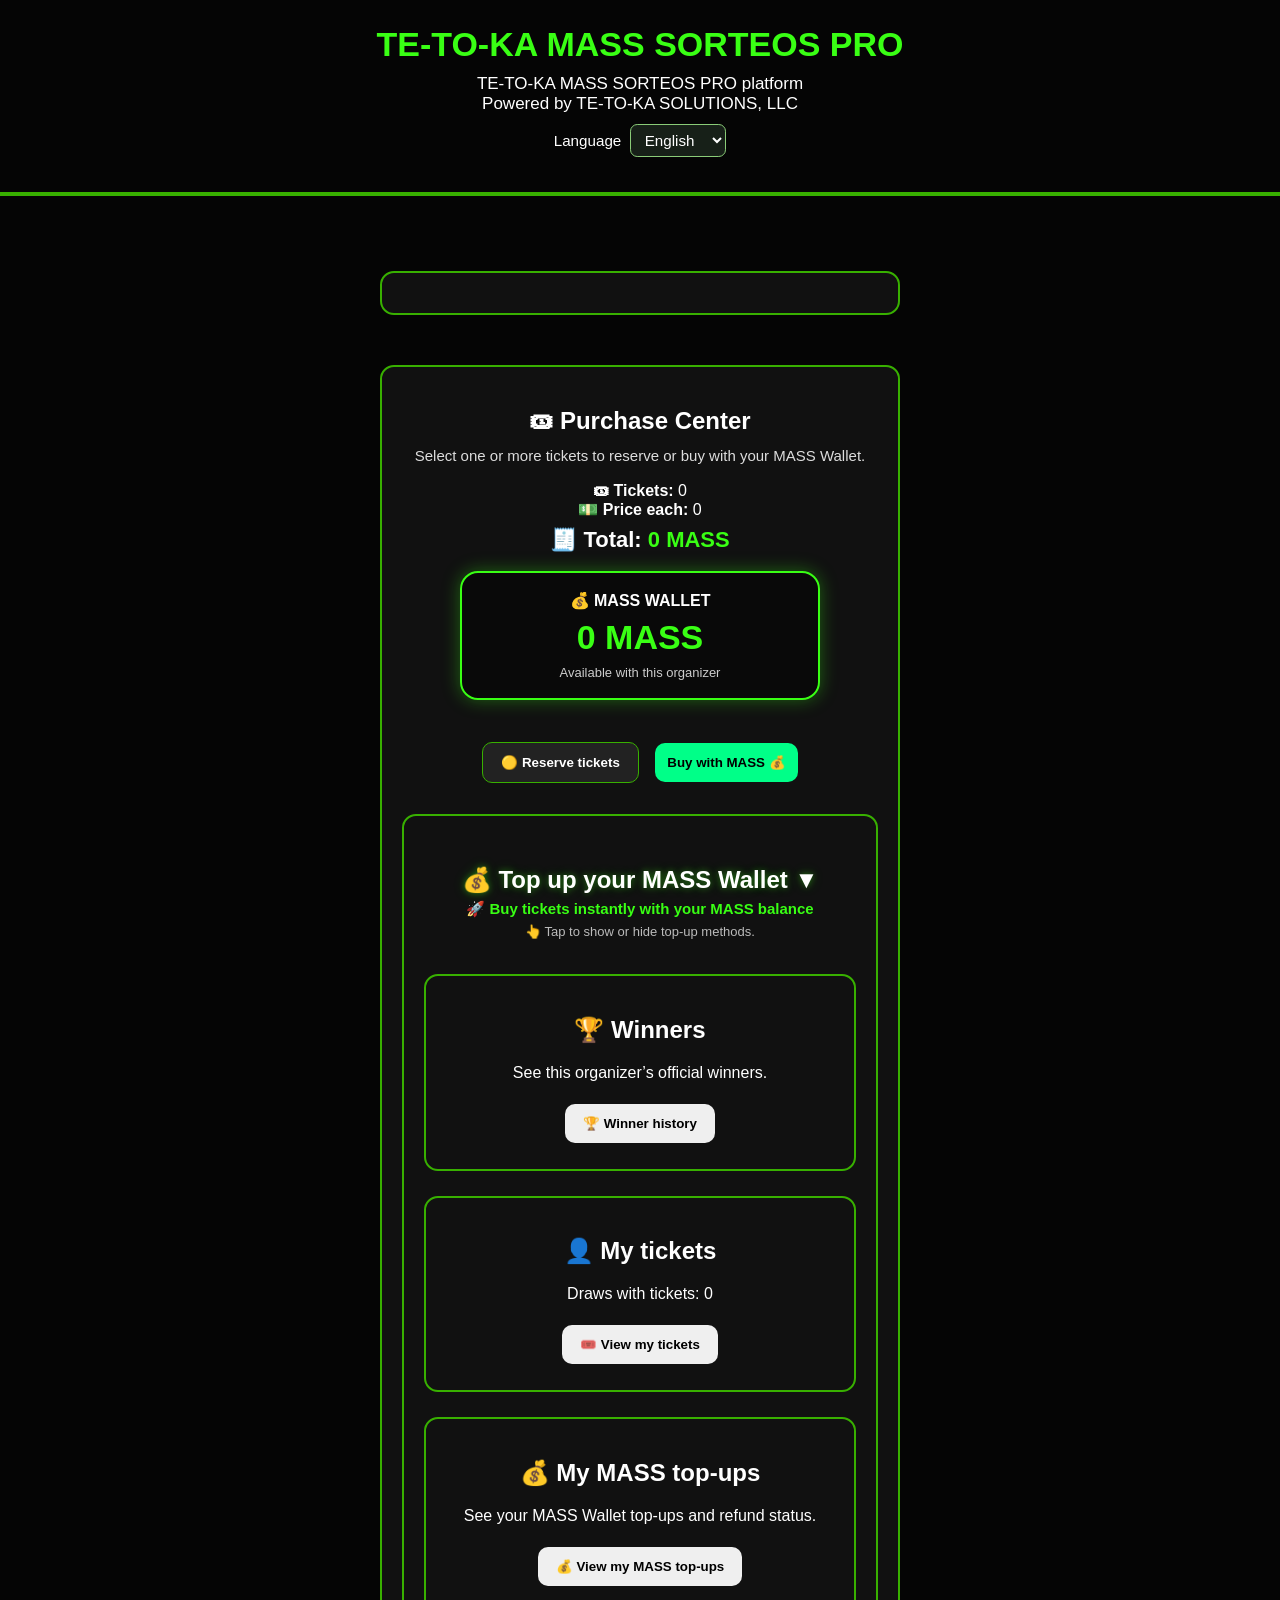
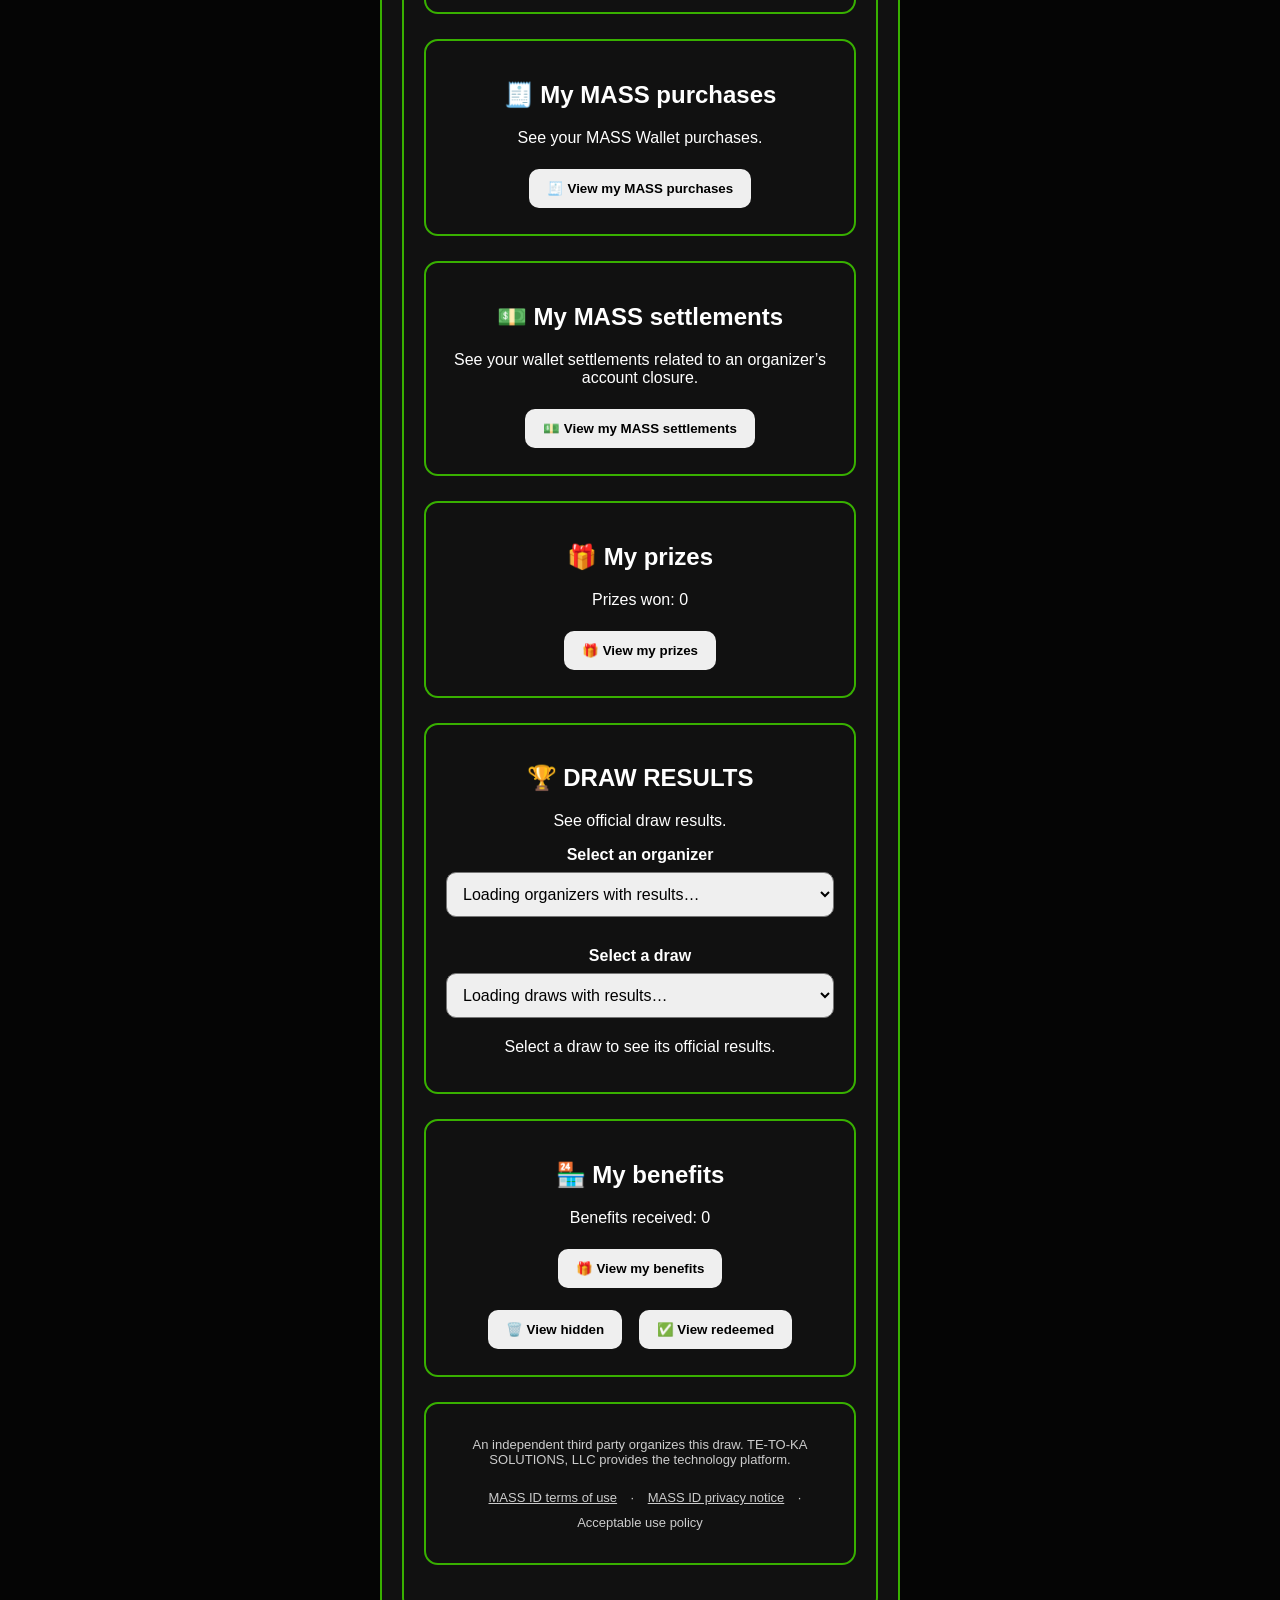
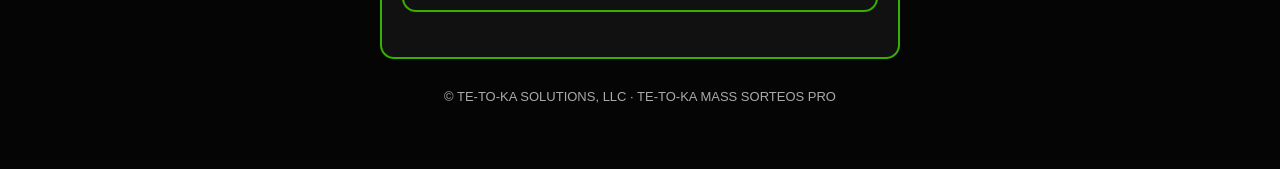
==== index.html @ ae7b2fa9 "Completa las traducciones del equipo, perfil legal, Puntos MASS, pagos y convertidor" ====
<!DOCTYPE html>
<html lang="es">
<head>
<meta charset="UTF-8" />
<meta name="viewport" content="width=device-width, initial-scale=1.0" />
<title>TE-TO-KA MASS SORTEOS PRO</title>

	<link rel="icon" href="icon.png">
<link rel="apple-touch-icon" href="icon.png">
<meta name="apple-mobile-web-app-title" content="MASS">
<meta name="application-name" content="MASS">

<script src="https://cdn.jsdelivr.net/npm/@supabase/supabase-js@2"></script>

<style>
*{box-sizing:border-box}
body{
  margin:0;
  font-family:Arial,sans-serif;
  background:#050505;
  color:white;
  text-align:center;
}
header{
  padding:25px 10px;
  border-bottom:4px solid #38b000;
}
h1{
  color:#39ff14;
  font-size:34px;
  margin:0;
}
.sub{font-size:17px;margin-top:10px}
.panel{
  max-width:900px;
  margin:20px auto;
  padding:15px;
}
button,input{
  padding:12px 18px;
  border:none;
  border-radius:10px;
  margin:6px;
  font-weight:bold;
}
button{cursor:pointer}
.btn-main{background:#38b000;color:white}
.btn-dark{background:#222;color:white;border:1px solid #38b000}

/* =====================================================
   MASS — EVITAR AUTO-ZOOM DE LOGIN EN iPHONE / SAFARI
   ===================================================== */

@media (max-width:768px){

  #massIdEmailLogin,
  #massIdPasswordLogin,
  #organizadorEmailV2,
  #organizadorPasswordV2,
  #superAdminEmailV2,
  #superAdminPasswordV2{
    font-size:16px !important;
  }

}
.stats{
  font-size:18px;
  margin:15px 0;
}
.grid{
    display:grid;
    grid-template-columns:repeat(7,1fr);
    gap:8px;
    width:100%;
    max-width:1200px;
    margin:20px auto;
}
.boleto{
  padding:14px 5px;
  border-radius:9px;
  font-size:18px;
  font-weight:bold;
  cursor:pointer;
  transition:.2s;
}
.boleto:hover{transform:scale(1.05)}
.disponible{background:#16b000;color:white}
.apartado{background:#ffd60a;color:#111}
.vendido{background:#d00000;color:white}
.bloqueado{background:#555;color:white}
.selected{
  outline:4px solid white;
  transform:scale(1.08);
}
.card{
  border:2px solid #38b000;
  border-radius:14px;
  padding:20px;
  max-width:520px;
  margin:25px auto;
  background:#111;
}

.modal-premios{
    position: fixed;
    top:0;
    left:0;
    width:100%;
    height:100%;
    background: rgba(0,0,0,0.85);
    z-index:9999;
    display:flex;
    justify-content:center;
    align-items:center;
}
.modal-premios-contenido{
    background:#111;
    border:2px solid #39ff14;
    border-radius:20px;
    padding:20px;
    max-width:600px;
    width:calc(100% - 40px);
    margin:auto;
    max-height:80vh;
    overflow-y:auto;
    text-align:center;
    box-shadow:0 0 25px #39ff14;
    box-sizing:border-box;
}
.small{font-size:13px;color:#ccc}
.footer{
  margin:30px 0;
  font-size:13px;
  color:#aaa;
}
.spin-box{
  display:none;
  border:2px solid #39ff14;
  border-radius:15px;
  max-width:420px;
  margin:20px auto;
  padding:20px;
  background:#111;
}
.spin-result{
  font-size:26px;
  color:#39ff14;
  font-weight:bold;
  margin-top:15px;
}
@media(max-width:600px){

  .grid{
      grid-template-columns:repeat(10,minmax(0,1fr));
      gap:3px;
      width:100%;
      margin:20px auto;
  }

  h1{
      font-size:27px;
  }

  .boleto{
      width:100%;
      min-width:0;
      margin:0;
      padding:7px 0;
      border-radius:6px;
      font-size:9px;
      line-height:1;
      letter-spacing:-0.2px;
      overflow:hidden;
  }

}

.spin-box{
  border:3px solid #39ff14;
  box-shadow:0 0 25px #39ff14;
  background:linear-gradient(135deg,#050505,#111,#050505);
  border-radius:18px;
  padding:25px;
  margin:25px auto;
  max-width:520px;
}

.spin-result{
  margin-top:18px;
  min-height:35px;
  color:#39ff14;
  text-shadow:0 0 12px #39ff14;
}}

@keyframes massNotifEntrada {
    from {
        opacity: 0;
        transform: translate(-50%, -40px);
    }
    to {
        opacity: 1;
        transform: translate(-50%, 0);
    }
}

@keyframes massNotifSalida {
    from {
        opacity: 1;
        transform: translate(-50%, 0);
    }
    to {
        opacity: 0;
        transform: translate(-50%, 60px);
    }
}

	
.ganador-form{
  max-width:760px;
  margin:25px auto;
  padding:28px;
}

.ganador-form .form-section{
  border:1px solid rgba(57,255,20,.35);
  border-radius:16px;
  padding:18px;
  margin:16px 0;
  background:rgba(0,0,0,.35);
}

.ganador-form label{
  display:block;
  font-weight:bold;
  margin:10px 0 6px;
}

.ganador-form input,
.ganador-form select{
  width:100%;
  padding:13px;
  border-radius:10px;
  border:1px solid #39ff14;
  background:#111;
  color:white;
  font-size:16px;
  box-sizing:border-box;
}

.btn-publicar{
  width:100%;
  padding:16px;
  margin-top:18px;
  border-radius:14px;
  border:2px solid #39ff14;
  background:#0b2b0b;
  color:#39ff14;
  font-size:20px;
  font-weight:bold;
  cursor:pointer;
}

.wallet-mass-box{
  margin:18px auto;
  padding:18px;
  max-width:360px;
  border:2px solid #39ff14;
  border-radius:18px;
  background:rgba(0,0,0,.45);
  box-shadow:0 0 18px rgba(57,255,20,.35);
  text-align:center;
}

.wallet-title{
  font-size:16px;
  font-weight:bold;
  color:white;
}

.wallet-amount{
  font-size:34px;
  font-weight:900;
  color:#39ff14;
  margin:8px 0;
}

.wallet-subtitle{
  font-size:13px;
  color:#ccc;
}

/* ===== Wallet MASS Premium ===== */

.wallet-header{
    animation: walletPulse 3s infinite;
    border-radius:14px;
    transition:all .25s ease;
}

.wallet-header:hover{
    transform:scale(1.01);
}

.walletTitulo{
    animation: walletTituloGlow 2.4s ease-in-out infinite;
    color:#fff;
    text-shadow:
        0 0 6px rgba(57,255,20,.35),
        0 0 14px rgba(57,255,20,.20);
}

@keyframes walletTituloGlow{
    0%{
        opacity:.72;
        text-shadow:0 0 4px rgba(57,255,20,.20);
    }

    50%{
        opacity:1;
        text-shadow:
            0 0 10px rgba(57,255,20,.95),
            0 0 25px rgba(57,255,20,.55);
    }

    100%{
        opacity:.72;
        text-shadow:0 0 4px rgba(57,255,20,.20);
    }
}	

@keyframes walletPulse{

    0%{
        box-shadow:0 0 0 rgba(57,255,20,0);
    }

    50%{
        box-shadow:
            0 0 10px rgba(57,255,20,.35),
            0 0 22px rgba(57,255,20,.18);
    }

    100%{
        box-shadow:0 0 0 rgba(57,255,20,0);
    }

}

@media (max-width: 600px) {
  #sesionActivaBox > div {
    grid-template-columns: 1fr !important;
    gap: 14px !important;
  }

  #sesionActivaBox > div > div:first-child {
    border-right: none !important;
    border-bottom: 1px solid rgba(57,255,20,.65);
    padding-bottom: 20px !important;
  }

  #sesionActivaBox > div > div:last-child {
    padding-top: 6px !important;
  }

  #sesionActivaBox {
    padding: 16px !important;
  }
}

/* =====================================================
   MASS PATROCINADORES V2 — CARRUSEL MODERNO
===================================================== */

.mass-sponsor-section {
  position: relative;
  width: 100%;
  margin: 22px auto 32px;
  padding: 20px 12px;
  border: 1px solid rgba(57, 255, 20, 0.28);
  border-radius: 20px;
  background:
    radial-gradient(
      circle at top,
      rgba(57, 255, 20, 0.08),
      transparent 48%
    ),
    linear-gradient(
      145deg,
      rgba(18, 18, 18, 0.98),
      rgba(5, 5, 5, 0.98)
    );
  box-shadow:
    0 14px 35px rgba(0, 0, 0, 0.45),
    inset 0 0 22px rgba(57, 255, 20, 0.025);
  overflow: hidden;
}

.mass-sponsor-section-title {
  margin: 0 0 7px;
  color: #39ff14;
  font-size: 22px;
  font-weight: 900;
  line-height: 1.25;
  text-align: center;
  text-shadow:
    0 0 8px rgba(57, 255, 20, 0.5),
    0 0 18px rgba(57, 255, 20, 0.2);
}

.mass-sponsor-section-subtitle {
  max-width: 650px;
  margin: 0 auto 20px;
  padding: 0 10px;
  color: #cfcfcf;
  font-size: 14px;
  line-height: 1.45;
  text-align: center;
}

.mass-sponsor-carousel {
  position: relative;
  width: 100%;
  padding: 2px 46px 10px;
}

.mass-sponsor-viewport {
  width: 100%;
  overflow: hidden;
  border-radius: 18px;
  touch-action: pan-y;
}

.mass-sponsor-track {
  display: flex;
  align-items: stretch;
  gap: 16px;
  width: 100%;
  transition:
    transform 0.48s cubic-bezier(0.22, 0.61, 0.36, 1);
  will-change: transform;
}

.mass-sponsor-card {
  position: relative;
  flex: 0 0 calc((100% - 32px) / 3);
  min-width: 0;
  display: flex;
  flex-direction: column;
  align-items: center;
  padding: 20px 16px 17px;
  border: 1px solid rgba(57, 255, 20, 0.42);
  border-radius: 18px;
  background:
    linear-gradient(
      155deg,
      rgba(30, 30, 30, 0.98),
      rgba(10, 10, 10, 0.98)
    );
  box-shadow:
    0 10px 24px rgba(0, 0, 0, 0.38),
    0 0 14px rgba(57, 255, 20, 0.07);
  text-align: center;
  overflow: hidden;
  transition:
    transform 0.25s ease,
    border-color 0.25s ease,
    box-shadow 0.25s ease;
}

.mass-sponsor-card::before {
  content: "";
  position: absolute;
  top: 0;
  left: 14%;
  width: 72%;
  height: 3px;
  border-radius: 0 0 10px 10px;
  background: linear-gradient(
    90deg,
    transparent,
    #39ff14,
    transparent
  );
  box-shadow: 0 0 15px rgba(57, 255, 20, 0.75);
}

.mass-sponsor-card:hover {
  transform: translateY(-4px);
  border-color: rgba(57, 255, 20, 0.75);
  box-shadow:
    0 14px 30px rgba(0, 0, 0, 0.5),
    0 0 20px rgba(57, 255, 20, 0.15);
}

.mass-sponsor-logo-box {
  width: 118px;
  height: 118px;
  display: flex;
  align-items: center;
  justify-content: center;
  margin: 3px auto 14px;
  padding: 9px;
  border: 2px solid rgba(57, 255, 20, 0.55);
  border-radius: 20px;
  background:
    radial-gradient(
      circle,
      rgba(255, 255, 255, 0.11),
      rgba(0, 0, 0, 0.28)
    );
  box-shadow:
    0 0 18px rgba(57, 255, 20, 0.14),
    inset 0 0 12px rgba(255, 255, 255, 0.04);
}

.mass-sponsor-logo {
  display: block;
  width: 100%;
  height: 100%;
  border-radius: 13px;
  object-fit: contain;
  background: rgba(255, 255, 255, 0.96);
}

.mass-sponsor-logo-placeholder {
  width: 100%;
  height: 100%;
  display: flex;
  align-items: center;
  justify-content: center;
  border-radius: 13px;
  background: #151515;
  color: #39ff14;
  font-size: 40px;
  font-weight: 900;
}

.mass-sponsor-name {
  width: 100%;
  margin: 0 0 8px;
  color: #ffffff;
  font-size: 19px;
  font-weight: 900;
  line-height: 1.25;
  overflow-wrap: anywhere;
}

.mass-sponsor-description {
  width: 100%;
  min-height: 42px;
  margin: 0 0 12px;
  color: #cccccc;
  font-size: 13px;
  line-height: 1.45;
  overflow-wrap: anywhere;
}

.mass-sponsor-promo {
  width: 100%;
  margin: auto 0 14px;
  padding: 10px 9px;
  border: 1px solid rgba(57, 255, 20, 0.38);
  border-radius: 12px;
  background: rgba(57, 255, 20, 0.075);
  color: #7cff00;
  font-size: 14px;
  font-weight: 900;
  line-height: 1.35;
  overflow-wrap: anywhere;
}

.mass-sponsor-contact {
  width: 100%;
  margin: 0;
  padding: 11px 12px;
  border: 1px solid #39ff14;
  border-radius: 12px;
  background:
    linear-gradient(
      135deg,
      rgba(15, 78, 15, 0.96),
      rgba(5, 37, 5, 0.96)
    );
  color: #ffffff;
  font-size: 14px;
  font-weight: 900;
  cursor: pointer;
  box-shadow: 0 5px 14px rgba(57, 255, 20, 0.12);
  transition:
    transform 0.2s ease,
    box-shadow 0.2s ease,
    background 0.2s ease;
}

.mass-sponsor-contact:hover {
  transform: translateY(-2px);
  background:
    linear-gradient(
      135deg,
      rgba(27, 124, 27, 0.98),
      rgba(7, 54, 7, 0.98)
    );
  box-shadow: 0 7px 18px rgba(57, 255, 20, 0.22);
}

.mass-sponsor-arrow {
  position: absolute;
  top: 50%;
  z-index: 5;
  width: 38px;
  height: 38px;
  display: flex;
  align-items: center;
  justify-content: center;
  margin: 0;
  padding: 0;
  border: 1px solid rgba(57, 255, 20, 0.75);
  border-radius: 50%;
  background: rgba(5, 5, 5, 0.92);
  color: #39ff14;
  font-size: 25px;
  font-weight: bold;
  line-height: 1;
  cursor: pointer;
  box-shadow:
    0 0 16px rgba(57, 255, 20, 0.2),
    0 6px 16px rgba(0, 0, 0, 0.4);
  transform: translateY(-50%);
  transition:
    transform 0.2s ease,
    background 0.2s ease,
    opacity 0.2s ease;
}

.mass-sponsor-arrow:hover {
  background: rgba(20, 70, 20, 0.96);
}

.mass-sponsor-arrow:active {
  transform: translateY(-50%) scale(0.92);
}

.mass-sponsor-arrow:disabled {
  opacity: 0.28;
  cursor: default;
}

.mass-sponsor-arrow-prev {
  left: 1px;
}

.mass-sponsor-arrow-next {
  right: 1px;
}

.mass-sponsor-dots {
  display: flex;
  align-items: center;
  justify-content: center;
  flex-wrap: wrap;
  gap: 7px;
  min-height: 18px;
  margin-top: 14px;
}

.mass-sponsor-dot {
  width: 9px;
  height: 9px;
  margin: 0;
  padding: 0;
  border: 0;
  border-radius: 50%;
  background: #555555;
  cursor: pointer;
  transition:
    width 0.25s ease,
    border-radius 0.25s ease,
    background 0.25s ease,
    box-shadow 0.25s ease;
}

.mass-sponsor-dot.active {
  width: 25px;
  border-radius: 8px;
  background: #39ff14;
  box-shadow: 0 0 10px rgba(57, 255, 20, 0.7);
}

.mass-sponsor-empty {
  margin: 12px auto;
  padding: 18px;
  border: 1px dashed rgba(57, 255, 20, 0.35);
  border-radius: 14px;
  color: #bdbdbd;
  background: rgba(255, 255, 255, 0.025);
  text-align: center;
}

/* Dos patrocinadores por vista */
@media (max-width: 900px) {
  .mass-sponsor-card {
    flex-basis: calc((100% - 16px) / 2);
  }
}

/* Un patrocinador por vista en teléfono */
@media (max-width: 600px) {
  .mass-sponsor-section {
    margin: 18px auto 26px;
    padding: 17px 8px;
    border-radius: 17px;
  }

  .mass-sponsor-section-title {
    padding: 0 8px;
    font-size: 19px;
  }

  .mass-sponsor-section-subtitle {
    margin-bottom: 16px;
    font-size: 13px;
  }

  .mass-sponsor-carousel {
    padding: 2px 35px 8px;
  }

  .mass-sponsor-track {
    gap: 12px;
  }

  .mass-sponsor-card {
    flex-basis: 100%;
    padding: 18px 14px 15px;
  }

  .mass-sponsor-logo-box {
    width: 108px;
    height: 108px;
  }

  .mass-sponsor-name {
    font-size: 18px;
  }

  .mass-sponsor-arrow {
    width: 31px;
    height: 31px;
    font-size: 21px;
  }

  .mass-sponsor-arrow-prev {
    left: 0;
  }

  .mass-sponsor-arrow-next {
    right: 0;
  }
}

/* =====================================================
   MASS PATROCINADORES V2
   AJUSTE PARA 1 O 2 PATROCINADORES
===================================================== */

/* Un solo patrocinador:
   tarjeta ancha y centrada en cualquier pantalla */
.mass-sponsor-card:only-child {
  flex: 0 0 min(100%, 520px);
  width: min(100%, 520px);
  max-width: 520px;
  margin-left: auto;
  margin-right: auto;
}

/* Dos patrocinadores:
   ocupan correctamente el espacio en laptop */
@media (min-width: 901px) {

  .mass-sponsor-card:first-child:nth-last-child(2),
  .mass-sponsor-card:first-child:nth-last-child(2)
  ~ .mass-sponsor-card {
    flex-basis: calc((100% - 16px) / 2);
  }

}

/* Ocultar flechas cuando solamente existe una tarjeta */
.mass-sponsor-carousel:has(
  .mass-sponsor-card:only-child
)
.mass-sponsor-arrow {
  display: none;
}

/* =====================================================
   CARRUSEL PÚBLICO DE RESULTADOS
===================================================== */

.mass-resultados-carrusel {
    position: relative;
    width: 100%;
    max-width: 700px;
    margin: 18px auto 0;
    overflow: hidden;
    touch-action: pan-y;
}

.mass-resultados-pista {
    display: flex;
    width: 100%;
    transition: transform 0.45s ease;
    will-change: transform;
}

.mass-resultado-slide {
    flex: 0 0 100%;
    min-width: 100%;
    box-sizing: border-box;
    padding: 0 5px;
}

.mass-resultado-slide > .card {
    width: 100%;
    max-width: 650px;
    box-sizing: border-box;
    margin: 0 auto;
}

.mass-resultados-flecha {
    position: absolute;
    top: 50%;
    z-index: 5;
    width: 44px;
    height: 44px;
    padding: 0;
    border: 2px solid #39ff14;
    border-radius: 50%;
    background: rgba(0, 0, 0, 0.85);
    color: #39ff14;
    font-size: 24px;
    font-weight: bold;
    line-height: 1;
    cursor: pointer;
    transform: translateY(-50%);
}

.mass-resultados-anterior {
    left: 8px;
}

.mass-resultados-siguiente {
    right: 8px;
}

.mass-resultados-flecha:disabled {
    opacity: 0.35;
    cursor: default;
}

.mass-resultados-puntos {
    display: flex;
    justify-content: center;
    align-items: center;
    flex-wrap: wrap;
    gap: 8px;
    margin-top: 15px;
}

.mass-resultados-punto {
    width: 11px;
    height: 11px;
    padding: 0;
    border: 1px solid #39ff14;
    border-radius: 50%;
    background: transparent;
    cursor: pointer;
}

.mass-resultados-punto.activo {
    background: #39ff14;
    transform: scale(1.2);
}

.mass-resultados-carrusel.unico
.mass-resultados-flecha,

.mass-resultados-carrusel.unico
.mass-resultados-puntos {
    display: none;
}

@media (max-width: 600px) {

    .mass-resultado-slide {
        padding: 0 2px;
    }

    .mass-resultados-flecha {
        width: 38px;
        height: 38px;
        font-size: 21px;
    }

    .mass-resultados-anterior {
        left: 3px;
    }

    .mass-resultados-siguiente {
        right: 3px;
    }
}	

.mass-enlace-documento { background:transparent; border:0; box-shadow:none; padding:.3em; color:inherit; text-decoration:underline; font:inherit; cursor:pointer; }
#lecturaPublicaMassId { width:min(46rem,90vw); max-height:88vh; box-sizing:border-box; background:#111; color:#fff; border:1px solid #63a839; border-radius:12px; padding:1.25rem; text-align:left; }
#lecturaPublicaMassId::backdrop { background:rgba(0,0,0,.8); }
#lecturaPublicaMassId form { float:right; }
#lecturaPublicaMassId h2 { margin-top:0; }
#lecturaPublicaMassId article { margin-top:1rem; max-height:58vh; overflow:auto; white-space:pre-wrap; overflow-wrap:anywhere; line-height:1.5; }
</style>

<style id="massEstiloInfoDinamica">

/* =========================================================
   MASS — INFORMACIÓN PÚBLICA DE LA DINÁMICA
   DYN-F2
========================================================= */

#nombreRifa,
#precioRifa,
#fechaRifa {
    width:100%;
    max-width:640px;
    margin-left:auto;
    margin-right:auto;
    box-sizing:border-box;
}


.mass-rifa-titulo-publico {
    width:100%;
    margin:0 auto 16px auto;
    text-align:center;
    font-size:28px;
    line-height:1.18;
    font-weight:900;
    color:white;
}


.mass-rifa-resumen-publico {
    width:100%;
    display:grid;
    gap:7px;
    box-sizing:border-box;
    text-align:left;
}


.mass-rifa-fila-publica {
    width:100%;
    display:grid;
    grid-template-columns:30px minmax(0,1fr);
    gap:7px;
    align-items:start;
    box-sizing:border-box;

    color:white;
    font-size:16px;
    line-height:1.4;
}


.mass-rifa-icono-publico {
    width:30px;
    text-align:center;
    line-height:1.4;
}


.mass-transmision-enlace {
    display:inline-flex;
    align-items:center;
    justify-content:center;
    min-height:44px;
    max-width:100%;
    padding:10px 14px;
    border:1px solid var(--mass-org-accent,#39ff14);
    border-radius:10px;
    background:#111;
    color:white;
    font-size:16px;
    font-weight:bold;
    line-height:1.35;
    text-align:center;
    text-decoration:none;
}
.mass-transmision-enlace:hover,
.mass-transmision-enlace:focus-visible {
    outline:2px solid var(--mass-org-accent,#39ff14);
    outline-offset:2px;
}
.mass-transmision-nota {
    display:block;
    margin-top:5px;
    color:#ccc;
    font-size:13px;
    font-weight:normal;
    line-height:1.45;
}

.mass-rifa-acento-publico {
    color:
        var(
            --mass-org-accent,
            #39ff14
        );

    font-weight:800;
}


#precioRifa,
#fechaRifa {
    margin-top:8px !important;
}


#avanceRifa:empty,
#premioActual:empty {
    display:none;
}


@media (max-width:600px) {

    #nombreRifa,
    #precioRifa,
    #fechaRifa {
        width:94%;
        max-width:94%;
    }


    .mass-rifa-titulo-publico {
        font-size:27px;
        line-height:1.18;
        margin-bottom:15px;
    }


    .mass-rifa-fila-publica {
        grid-template-columns:28px minmax(0,1fr);
        gap:6px;
        font-size:16px;
        line-height:1.42;
    }


    .mass-rifa-icono-publico {
        width:28px;
    }
}

</style>

<link rel="stylesheet" href="mass-id.css">

<script
  src="https://cdnjs.cloudflare.com/ajax/libs/qrcodejs/1.0.0/qrcode.min.js"
  defer
></script>

<script
  src="https://cdnjs.cloudflare.com/ajax/libs/html5-qrcode/2.3.7/html5-qrcode.min.js"
  defer
></script>	
	
<style>
  .guia-mass {
    box-sizing: border-box;
    width: 100%;
    max-width: 780px;
    margin: 14px auto;
    border: 1px solid #58ae41;
    border-radius: 12px;
    background: #101510;
    color: #f1f5ef;
    text-align: left;
    line-height: 1.55;
    overflow-wrap: anywhere;
  }
  .guia-mass summary {
    padding: 12px 14px;
    cursor: pointer;
    font-weight: 650;
  }
  .guia-mass > summary { color: #91ed73; }
  .guia-mass summary:focus-visible,
  .guia-mass input:focus-visible { outline: 2px solid #91ed73; outline-offset: -2px; }
  .guia-mass-contenido { padding: 0 14px 16px; }
  .guia-mass-contenido label { display: block; }
  .guia-mass input[type="search"] {
    display: block;
    width: 100%;
    box-sizing: border-box;
    margin: 5px 0;
    padding: 10px;
    font: inherit;
    color: #f1f5ef;
    background: #172017;
    border: 1px solid #82957f;
    border-radius: 7px;
  }
  .guia-mass h3 { margin: 20px 0 6px; font-size: 1.08em; color: #a0e58b; }
  .guia-mass section details { border-top: 1px solid #394737; }
  .guia-mass section summary { padding: 11px 0; }
  .guia-mass section p { margin: 0 0 10px; }
  .guia-mass ol { margin: 0 0 12px; padding-inline-start: 1.6em; }
  .guia-mass li + li { margin-top: 6px; }
  .guia-mass [role="status"] { margin: 8px 0; }
  .guia-mass [hidden] { display: none; }
  #guiaUsuarioMass {
    width: min(780px, calc(100% - 24px));
    max-height: calc(100% - 32px);
    max-height: calc(100dvh - 32px);
    margin: auto;
    padding: 0;
    overflow: hidden;
  }
  #guiaUsuarioMass[open] { display: flex; flex-direction: column; }
  #guiaUsuarioMass::backdrop { background: rgba(0, 0, 0, .76); }
  #guiaUsuarioMass .cabecera-guia-usuario {
    display: flex;
    align-items: center;
    justify-content: space-between;
    gap: 10px;
    padding: 12px 14px;
    border-bottom: 1px solid #394737;
  }
  #guiaUsuarioMass h2 { margin: 0; font-size: 1.18rem; color: #91ed73; }
  #guiaUsuarioMass form { margin: 0; }
  #guiaUsuarioMass form button { margin: 0; width: auto; }
  #guiaUsuarioMass .guia-mass-contenido { padding-top: 12px; overflow-y: auto; overscroll-behavior: contain; }
  #publicacionReglasGuiaMass .texto-reglas-guia-mass { white-space: pre-wrap; overflow-wrap: anywhere; }
  #publicacionReglasGuiaMass select { max-width: 100%; font: inherit; }
</style>
<link rel="stylesheet" href="/tokayo.css">
<style>
.mass-language-control { margin: .65rem auto; text-align: center; font-size: .95rem; }
.mass-language-control label { display: inline-flex; align-items: center; gap: .55rem; color: inherit; }
.mass-language-control select { width: auto; max-width: 100%; margin: 0; padding: .35rem .6rem; font: inherit; color: #fff; background: #172018; border: 1px solid #8acc78; border-radius: .45rem; }
.mass-language-control small:not(:empty) { display: block; margin: .4rem auto; }
</style>
<script src="/mass-idioma.js"></script>
<script defer src="/mass-lectura-legal.js"></script>
<script>function massTexto(texto) { return window.MassIdioma?.texto(texto) ?? texto; }</script>
<script defer src="/tokayo.js"></script>
</head>

<body>

<header>
	
  <h1> TE-TO-KA MASS SORTEOS PRO </h1>

<div id="sloganCliente" style="display:none;"></div>

<div class="sub">
<span data-mass-ui=Plataforma&#32;TE-TO-KA&#32;MASS&#32;SORTEOS&#32;PRO>Plataforma TE-TO-KA MASS SORTEOS PRO</span><br>
Powered by TE-TO-KA SOLUTIONS, LLC
</div>
<div class="mass-language-control">
  <label><span data-mass-ui>Idioma</span>
    <select data-mass-language dir="ltr">
      <option value="es" lang="es">Español</option>
      <option value="en" lang="en">English</option>
    </select>
  </label>
  <small data-mass-language-status role="status"></small>
</div>
</header>

<div class="panel">

<div style="
  width:100%;
  display:flex;
  justify-content:center;
  align-items:center;
  text-align:center;
  margin:0 auto 15px auto;
">
    <img
        id="imagenRifa"
        src=""
        style="
            max-width:350px;
            width:100%;
            border-radius:15px;
            border:3px solid #39ff14;
            box-shadow:0 0 20px #39ff14;
            display:none;
        "
    >
</div>

<div
  id="controlesCarruselPremio"
  style="
    display:none;
    justify-content:center;
    align-items:center;
    gap:12px;
    margin:12px auto;
  "
>
  <button data-mass-ui=←&#32;Anterior
    type="button"
    onclick="moverCarruselPremio(-1)"
    style="
      padding:10px 16px;
      border:2px solid #39ff14;
      border-radius:10px;
      background:#111;
      color:white;
      font-weight:bold;
      cursor:pointer;
    "
  >
    ← Anterior
  </button>

  <span
    id="contadorCarruselPremio"
    style="
      color:white;
      font-weight:bold;
      min-width:55px;
      text-align:center;
    "
  >
    1 / 1
  </span>

  <button data-mass-ui=Siguiente&#32;→
    type="button"
    onclick="moverCarruselPremio(1)"
    style="
      padding:10px 16px;
      border:2px solid #39ff14;
      border-radius:10px;
      background:#111;
      color:white;
      font-weight:bold;
      cursor:pointer;
    "
  >
    Siguiente →
  </button>
</div>	

<div id="galeriaRifa" style="display:flex;gap:8px;justify-content:center;flex-wrap:wrap;margin:10px 0;"></div>

<button data-mass-ui=🎥&#32;Ver&#32;video&#32;del&#32;premio id="btnVideoRifa"
  onclick="abrirVideoRifa()"
  style="display:none;">
  🎥 Ver video del premio
</button>

<div id="sorteoSeleccionadoBox" style="display:none;">	

<h2 data-mass-ui=🎁&#32;Sorteo&#32;Seleccionado>🎁 Sorteo Seleccionado</h2>

<button data-mass-ui=←&#32;Cambiar&#32;de&#32;sorteo
    id="btnCambiarSorteo"
    class="btn-dark"
    onclick="mostrarListaSorteosOrganizador()"
    style="display:none;">
    ← Cambiar de sorteo
</button>	

<div id="infoOrganizadorSorteo" style="margin:10px 0 15px 0; text-align:center;">

	<img
  id="logoOrganizadorSorteo"
  src=""
  style="
    display:none;
width:100px;
height:100px;
object-fit:cover;
border-radius:50%;
border:4px solid #39ff14;
margin:0 auto 10px auto;
  "
>

  <div id="nombreOrganizadorSorteo"
       style="color:#39ff14;font-size:18px;font-weight:bold;">
  </div>

  <div id="sloganOrganizadorSorteo"
       style="color:white;font-size:14px;margin-top:5px;">
  </div>

</div>


<!-- ===================================================== -->
<!-- MASS - BOTÓN CHAT CON EL ORGANIZADOR -->
<!-- ===================================================== -->

<div
  id="chatOrganizadorUsuarioBox"
  style="
    display:none;
    text-align:center;
    margin:12px auto 18px auto;
  "
>
	
</div>

<!-- ===================================================== -->
<!-- MASS - PANEL CHAT USUARIO CON ORGANIZADOR -->
<!-- ===================================================== -->

<div
  id="panelChatOrganizadorUsuario"
  style="
    display:none;
    width:100%;
    max-width:520px;
    margin:15px auto 20px auto;
    padding:15px;
    border:2px solid #39ff14;
    border-radius:15px;
    background:#0b0b0b;
    box-shadow:0 0 16px rgba(57,255,20,0.35);
  "
>
  <div
    style="
      display:flex;
      justify-content:space-between;
      align-items:center;
      gap:10px;
      margin-bottom:12px;
    "
  >
    <div data-mass-ui=💬&#32;Chat&#32;con&#32;el&#32;organizador
      id="tituloChatOrganizadorUsuario"
      style="
        color:#39ff14;
        font-size:18px;
        font-weight:bold;
      "
    >
      💬 Chat con el organizador
    </div>

    <button data-mass-ui=✕&#32;Cerrar
      type="button"
      onclick="cerrarChatConOrganizador()"
      style="
        padding:7px 11px;
        border:1px solid #777;
        border-radius:8px;
        background:#222;
        color:white;
        cursor:pointer;
      "
    >
      ✕ Cerrar
    </button>
  </div>

  <div
    id="mensajesChatOrganizadorUsuario"
    style="
      min-height:180px;
      max-height:330px;
      overflow-y:auto;
      padding:10px;
      border:1px solid #333;
      border-radius:10px;
      background:#111;
      text-align:left;
      color:white;
      margin-bottom:12px;
    "
  >
    <div style="color:#aaa;text-align:center;padding:20px;">
      No hay mensajes todavía.
    </div>
  </div>

  <textarea data-mass-placeholder
    id="textoMensajeChatOrganizadorUsuario"
    maxlength="1000"
    placeholder="Escribe tu mensaje..."
    style="
      width:100%;
      min-height:85px;
      padding:10px;
      box-sizing:border-box;
      border:1px solid #555;
      border-radius:10px;
      background:#181818;
      color:white;
      font-size:16px;
      resize:vertical;
    "
  ></textarea>

  <button data-mass-ui=➤&#32;Enviar&#32;mensaje
    id="btnEnviarMensajeChatOrganizadorUsuario"
    type="button"
    onclick="enviarMensajeChatOrganizador()"
    style="
      width:100%;
      margin-top:10px;
      padding:12px;
      border:2px solid #39ff14;
      border-radius:10px;
      background:#111;
      color:white;
      font-size:16px;
      font-weight:bold;
      cursor:pointer;
    "
  >
    ➤ Enviar mensaje
  </button>
</div>	

<div id="nombreRifa" style="font-size:28px;font-weight:bold;">
Selecciona una rifa
</div>

<div id="precioRifa" style="margin-top:8px;">
💰 $0 por número
</div>

<div id="fechaRifa" style="margin-top:5px;">
📅 Sorteo: --
</div>

<div id="avanceRifa" style="margin-top:5px;">
📊 0% vendido
</div> 
<p id="premioActual">Selecciona una rifa</p>

</div>	
	
  <div id="zonaRifaActiva" style="display:none;">

	 <div data-mass-ui=Cargando&#32;números... class="stats" id="stats">Cargando números...</div>

  <div id="porcentajeRifa" class="stats">
  <span data-mass-ui>📊 Vendidos: 0 / 0 · 0%</span>
  </div>

	<div style="width:100%; background:#222; border:1px solid #39ff14; border-radius:10px; overflow:hidden; margin:10px 0;">
  <div id="barraPorcentaje" style="width:0%; height:18px; background:#39ff14;"></div>
</div>  
	  
  <button data-mass-ui=🎲&#32;Número&#32;de&#32;la&#32;suerte class="btn-main" onclick="abrirSelectorSuerte()">🎲 Número de la suerte</button>
  <button data-mass-ui=💰&#32;Recarga&#32;tu&#32;Wallet&#32;MASS class="btn-dark" onclick="abrirRecargaWalletDesdeRifa();">💰 Recarga tu Wallet MASS</button>
  <button data-mass-ui=🟢&#32;Solo&#32;disponibles class="btn-dark" onclick="mostrarSoloDisponibles()">🟢 Solo disponibles</button>
  <button data-mass-ui=👁️&#32;Ver&#32;todos class="btn-dark" onclick="mostrarTodos()">👁️ Ver todos</button>

<button data-mass-ui=⚖️&#32;Ver&#32;Reglas&#32;Oficiales
  class="btn-dark"
  onclick="abrirReglasOficialesRifa(RIFA_ID, true)"
>
  ⚖️ Ver Reglas Oficiales
</button>

<button data-mass-ui=Preguntas&#32;frecuentes&#32;del&#32;usuario type="button" class="btn-dark" aria-haspopup="dialog" aria-controls="guiaUsuarioMass" onclick="abrirGuiaUsuarioMass(RIFA_ID)">Preguntas frecuentes del usuario</button>
<button data-mass-ui=Pregúntale&#32;a&#32;TOKAYO type="button" class="btn-dark" data-tokayo="participante" aria-haspopup="dialog" aria-controls="tokayoMass">Pregúntale a TOKAYO</button>

<button data-mass-ui=🛟&#32;Contacto&#32;y&#32;Soporte
  id="btnContactoSoporteRifa"
  type="button"
  class="btn-dark"
  onclick="toggleContactoSoporteRifa()"
  aria-expanded="false"
  aria-controls="contactoSoporteOrganizadorRifaBox"
  style="display:none;"
>
  🛟 Contacto y Soporte
</button>

<button data-mass-ui=✨&#32;Síguenos
  id="btnRedesSocialesRifa"
  type="button"
  class="btn-dark"
  onclick="toggleRedesSocialesRifa()"
  aria-expanded="false"
  aria-controls="redesSocialesOrganizadorRifaBox"
  style="display:none;"
>
  ✨ Síguenos
</button>

<button data-mass-ui=👤&#32;Perfil&#32;del&#32;Organizador
  id="btnPerfilOrganizadorRifa"
  type="button"
  class="btn-dark"
  onclick="abrirPerfilOrganizadorDesdeRifa()"
>
  👤 Perfil del Organizador
</button>

<br>

<div
  id="contactoSoporteOrganizadorRifaBox"
  style="
    display:none;
    width:100%;
    max-width:620px;
    margin:14px auto 18px auto;
  "
></div>

<div
  id="redesSocialesOrganizadorRifaBox"
  style="
    display:none;
    width:100%;
    max-width:620px;
    margin:14px auto 18px auto;
  "
></div>	  

<div id="selectorSuerte" style="display:none; margin:16px auto; max-width:420px; padding:18px; border:2px solid #39ff14; border-radius:18px; background:#111; box-shadow:0 0 18px rgba(57,255,20,.35);">

    <div style="color:#39ff14;font-size:20px;font-weight:bold;margin-bottom:6px;">
        🎲 ¿Cuántos boletos quieres que el sistema elija?
    </div>

    <div style="color:#ccc;font-size:14px;margin-bottom:14px;">
        La app seleccionará automáticamente números disponibles al azar.
    </div>

    <div style="display:grid; grid-template-columns:repeat(2,1fr); gap:10px;">
        <button data-mass-ui=🎟️&#32;1&#32;número onclick="numeroSuerte(1)">🎟️ 1 número</button>
        <button data-mass-ui=🎟️&#32;3&#32;números onclick="numeroSuerte(3)">🎟️ 3 números</button>
        <button data-mass-ui=🎟️&#32;5&#32;números onclick="numeroSuerte(5)">🎟️ 5 números</button>
        <button data-mass-ui=🎟️&#32;10&#32;números onclick="numeroSuerte(10)">🎟️ 10 números</button>
    </div>

</div>
	  
  <input data-mass-placeholder id="buscar" placeholder="Buscar número: 0001" oninput="filtrarNumero()" />

<div id="resultadoBusqueda"
     style="
        display:none;
        margin:12px auto;
        padding:12px;
        max-width:340px;
        border:2px solid #39ff14;
        border-radius:14px;
        background:#111;
        text-align:center;
        font-weight:bold;
        color:white;
        box-shadow:0 0 12px rgba(57,255,20,.35);
">
</div>	  

<div id="liveFeedBox" style="
  border:2px solid #39ff14;
  border-radius:14px;
  padding:12px;
  margin:15px auto;
  max-width:520px;
  text-align:center;
  background:#111;
  color:white;
">
  <h3 data-mass-ui=🔥&#32;Actividad&#32;en&#32;vivo style="color:#39ff14;margin:0 0 8px 0;">🔥 Actividad en vivo</h3>
  <div id="actividadLive" style="font-size:15px;">
    <span data-mass-ui>Esperando movimientos...</span>
  </div>
</div>

<div
    id="preSorteosPublicosCard"
    class="card"
    style="
        text-align:center;
        margin:20px auto;
        display:none;
    "
>
    <h3 data-mass-ui=🏆&#32;Resultados&#32;de&#32;pre-sorteos>🏆 Resultados de pre-sorteos</h3>

    <div id="preSorteosPublicosBox">
        Cargando resultados...
    </div>
</div>	  

<div
  id="spinBox"
  style="
	display:none;
    position:relative;
    overflow:hidden;
    border:3px solid #39ff14;
    box-shadow:
      0 0 25px rgba(57,255,20,.85),
      inset 0 0 20px rgba(57,255,20,.10);
    border-radius:22px;
    padding:25px;
    margin:25px auto;
    max-width:520px;
    background:
      radial-gradient(circle at top, rgba(57,255,20,.16), transparent 42%),
      linear-gradient(145deg,#050505,#111,#050505);
  "
>

  <div
    id="luckySpinBrillo"
    style="
      position:absolute;
      inset:-60%;
      pointer-events:none;
      background:conic-gradient(
        transparent,
        rgba(57,255,20,.18),
        transparent,
        rgba(57,255,20,.10),
        transparent
      );
      opacity:.55;
    "
  ></div>

  <div style="position:relative;z-index:2;">

    <h2 style="margin-top:0;">
      🎰 MASS LUCKY SPIN
    </h2>

    <p style="color:#ddd;">
      <span data-mass-ui>Giro promocional sin valor en efectivo</span>
    </p>

    <div
      id="luckySpinResumen"
      style="
        margin:15px auto;
        padding:12px;
        max-width:390px;
        border:1px solid rgba(57,255,20,.65);
        border-radius:14px;
        background:rgba(0,0,0,.55);
        color:#ddd;
        line-height:1.5;
      "
    >
      <span data-mass-ui>🎟️ Aquí aparecerán únicamente tus boletos con giro disponible.</span>
    </div>

    <button data-mass-ui=🎟️&#32;ELEGIR&#32;BOLETO
      id="btnAbrirLuckySpin"
      class="btn-main"
      onclick="abrirBoletosParaGirar()"
      style="
        width:100%;
        max-width:330px;
        padding:15px;
        font-size:18px;
        border:2px solid #8cff75;
        box-shadow:0 0 18px rgba(57,255,20,.55);
      "
    >
      🎟️ ELEGIR BOLETO
    </button>

    <!-- EVENTO INTERNO -->
    <div
      id="luckySpinEvento"
      style="
        display:none;
        margin-top:20px;
        padding:18px;
        border:2px solid #39ff14;
        border-radius:18px;
        background:rgba(0,0,0,.82);
        box-shadow:inset 0 0 18px rgba(57,255,20,.18);
      "
    >

      <div
        id="luckySpinEstado"
        style="
          color:#39ff14;
          font-size:19px;
          font-weight:bold;
          margin-bottom:14px;
        "
      >
        🎟️ Elige un boleto para participar
      </div>

      <div
        id="luckySpinBoletosDisponibles"
        style="
          display:grid;
          grid-template-columns:repeat(auto-fit,minmax(90px,1fr));
          gap:10px;
          margin-top:14px;
        "
      ></div>

	<button data-mass-ui=🎰&#32;GIRAR&#32;AHORA
  id="btnConfirmarGiroLuckySpin"
  type="button"
  class="btn-main"
  onclick="confirmarGiroLuckySpinSeleccionado()"
  style="
    display:none;
    width:100%;
    max-width:360px;
    margin:20px auto 4px;
    padding:16px;
    font-size:18px;
    font-weight:900;
    border:2px solid #ffd700;
    border-radius:15px;
    background:linear-gradient(135deg,#39ff14,#159b00);
    color:#fff;
    box-shadow:
      0 0 24px rgba(57,255,20,.75),
      0 0 12px rgba(255,215,0,.45);
    cursor:pointer;
  "
>
  🎰 GIRAR AHORA
</button>	

      <div
        id="luckySpinAnimacion"
        style="
          display:none;
          margin:20px auto 5px;
          padding:22px 12px;
          border-radius:18px;
          background:linear-gradient(135deg,#050505,#172117,#050505);
          border:2px solid #39ff14;
          box-shadow:0 0 25px rgba(57,255,20,.65);
        "
      >
        <div
          id="luckySpinContador"
          style="
            font-size:56px;
            font-weight:900;
            color:#39ff14;
            text-shadow:0 0 22px #39ff14;
          "
        >
          🎰
        </div>

        <div style="margin-top:8px;color:#ddd;font-weight:bold;">
          Preparando tu giro MASS...
        </div>
      </div>

    </div>

    <div
      id="spinResult"
      style="
        margin-top:18px;
        min-height:35px;
        color:#39ff14;
        font-size:24px;
        font-weight:bold;
        text-shadow:0 0 12px rgba(57,255,20,.75);
      "
    ></div>

  </div>

</div>
	  
</div>
<div id="patrocinadoresSorteoCard" class="card" style="text-align:center;margin:20px auto;display:none !important;">
  <h3 data-mass-ui=🤝&#32;Patrocinadores>🤝 Patrocinadores</h3>
  <div data-mass-ui=Próximamente... id="patrocinadoresBox">
    Próximamente...
  </div>
</div>
<div class="card">
  <div id="listaRifas"></div>
</div>	
  <div id="tituloNumeros"></div>
	
  <div id="grid" class="grid"></div>

<div
  id="paginacionBoletos"
  style="
    display:none;
    max-width:760px;
    margin:18px auto 28px;
    padding:14px 10px;
    border:1px solid rgba(57,255,20,.55);
    border-radius:14px;
    background:#111;
    color:white;
    text-align:center;
    box-shadow:0 0 14px rgba(57,255,20,.18);
  "
></div>

<!-- ===================================================== -->
<!-- MASS — CONTENIDO GENERAL DEL USUARIO -->
<!-- MPV2-F7A2 -->
<!-- ===================================================== -->

<div id="contenidoGeneralUsuarioMass">

<div
  id="sesionActivaBox"
  style="
    display:none;
    margin:12px auto;
    max-width:760px;
    border:2px solid #39ff14;
    border-radius:16px;
    padding:18px;
    background:#111;
    box-shadow:0 0 20px rgba(57,255,20,.35);
  "
>
  <div
    style="
      display:grid;
      grid-template-columns:1fr 1fr;
      gap:18px;
      align-items:stretch;
    "
  >

    <!-- SESIÓN ACTIVA -->
    <div
      style="
        text-align:center;
        padding:10px;
        border-right:1px solid rgba(57,255,20,.65);
      "
    >
      <div style="font-size:16px; color:#bbb;" data-mass-ui>
        👤 Sesión activa
      </div>

      <div
        id="telefonoSesion"
        style="
          font-size:20px;
          font-weight:bold;
          color:#39ff14;
          margin:8px 0 14px;
        "
      ></div>

      <button data-mass-ui=🚪&#32;Cerrar&#32;sesión
        class="btn-main"
        type="button"
        onclick="cerrarSesion()"
        style="
          background:#d32f2f;
          border-color:#ff4444;
        "
      >
        🚪 Cerrar sesión
      </button>
    </div>

    <!-- MI MASS ID -->
    <div
      style="
        text-align:center;
        padding:10px;
      "
    >
      <div
        style="
          font-size:21px;
          font-weight:bold;
          margin-bottom:8px;
        "
       data-mass-ui>
        👤 Mi MASS ID
      </div>

      <div
        style="
          color:#bbb;
          line-height:1.45;
          margin-bottom:14px;
        "
       data-mass-ui>
        Administra tu perfil, seguridad y preferencias.
      </div>

      <button data-mass-ui=👤&#32;Abrir&#32;Mi&#32;MASS&#32;ID
        class="btn-main"
        type="button"
        onclick="abrirMiMassId()"
        style="
          background:#39ff14;
          border-color:#39ff14;
          color:#111;
          font-weight:bold;
        "
      >
        👤 Abrir Mi MASS ID
      </button>
    </div>

  </div>
</div>

<!-- ===================================================== -->
<!-- MASS PUNTO AUTORIZADO - ENTRADA DEL OPERADOR -->
<!-- ===================================================== -->

<div
    id="entradaMassPuntoOperador"
    style="
        display:none;
        text-align:center;
        padding:10px;
    "
>
    <button data-mass-ui=🏪&#32;MASS&#32;Punto&#32;Autorizado
        id="btnMassPuntoOperador"
        class="btn-main"
        type="button"
		onclick="abrirMassPuntoOperador()"
        style="
            background:#39ff14;
            border-color:#39ff14;
            color:#111;
            font-weight:bold;
        "
    >
        🏪 MASS Punto Autorizado
    </button>
</div>	

  <div class="card">
    <h2 data-mass-ui=🎟&#32;Centro&#32;de&#32;Compra>🎟 Centro de Compra</h2>
    <p data-mass-ui=Selecciona&#32;uno&#32;o&#32;varios&#32;boletos&#32;para&#32;reservar&#32;o&#32;comprar&#32;con&#32;tu&#32;Wallet&#32;MASS. id="seleccionTexto" style="
font-size:15px;
color:#ddd;
margin-top:-8px;
margin-bottom:18px;
">
Selecciona uno o varios boletos para reservar o comprar con tu Wallet MASS.
</p>

	<div id="resumenCompra" class="resumen-compra">
  <div><strong data-mass-ui=🎟&#32;Boletos:>🎟 Boletos:</strong> <span id="cantidadBoletos">0</span></div>
  <div><strong data-mass-ui=💵&#32;Precio&#32;c/u:>💵 Precio c/u:</strong> <span id="precioBoleto">0</span></div>
  <div style="font-size:22px;margin-top:8px;">
    <strong data-mass-ui=🧾&#32;Total:>🧾 Total:</strong>
    <span id="totalCompra" style="color:#39ff14;font-weight:bold;">0 MASS</span>
  </div>
</div>  
	  
    <div id="saldoBox" class="wallet-mass-box">
  <div class="wallet-title" data-mass-ui>💰 WALLET MASS</div>
  <div class="wallet-amount">0 MASS</div>
  <div class="wallet-subtitle" data-mass-ui>Disponible con este organizador</div>
</div>
    <br>

<button data-mass-ui=🟡&#32;Reservar&#32;boletos
  id="btnReservarBoletos"
  class="btn-dark"
  onclick="apartarBoletosInterno()"
>
  🟡 Reservar boletos
</button>	  	  

<button data-mass-ui=Comprar&#32;con&#32;MASS&#32;💰
  id="btnComprarMass"
  onclick="comprarConSaldo()"
  style="
  background:#00ff88;
  color:black;
  border:none;
  padding:12px;
  border-radius:10px;
  font-weight:bold;
">
  Comprar con MASS 💰
</button>

<div class="card">
    <div
	id="walletHeader"	
    class="wallet-header"
    onclick="toggleWallet()"
    style="
        cursor:pointer;
        user-select:none;
        padding:10px 0;
    "
>

    <h2 class="walletTitulo" style="margin-bottom:6px;">
        <span data-mass-ui>💰 Recarga tu Wallet MASS</span>
        <span id="walletArrow">▼</span>
    </h2>

    <div data-mass-ui=🚀&#32;Compra&#32;boletos&#32;al&#32;instante&#32;con&#32;tu&#32;saldo&#32;MASS
        style="
            color:#39ff14;
            font-size:15px;
            font-weight:bold;
        "
    >
        🚀 Compra boletos al instante con tu saldo MASS
    </div>

    <div data-mass-ui=👆&#32;Toca&#32;aquí&#32;para&#32;abrir&#32;o&#32;cerrar&#32;los&#32;métodos&#32;de&#32;recarga.
        style="
            color:#bbb;
            font-size:13px;
            margin-top:6px;
        "
    >
        👆 Toca aquí para abrir o cerrar los métodos de recarga.
    </div>

</div>

<div id="walletContenido"
style="
max-height:0;
overflow:hidden;
opacity:0;
transition:max-height .75s ease, opacity .55s ease;
display:block;
">

<p data-mass-ui=Recarga&#32;saldo&#32;MASS&#32;utilizando&#32;cualquiera&#32;de&#32;los&#32;siguientes&#32;métodos&#32;de&#32;pago. style="font-size:18px;line-height:1.6;">
Recarga saldo MASS utilizando cualquiera de los siguientes métodos de pago.
</p>

<p data-mass-ui=Una&#32;vez&#32;realizado&#32;tu&#32;pago,&#32;sube&#32;tu&#32;comprobante.&#32;El&#32;Organizador&#32;verificará&#32;los&#32;fondos&#32;realmente&#32;recibidos&#32;antes&#32;de&#32;acreditar&#32;tu&#32;saldo&#32;MASS. id="mensajeSubirComprobanteMass" style="font-size:18px;line-height:1.6;">
Una vez realizado tu pago, sube tu comprobante. El Organizador verificará los fondos realmente recibidos antes de acreditar tu saldo MASS.
</p>

<p data-mass-ui=💳&#32;Selecciona&#32;un&#32;método&#32;de&#32;pago&#32;disponible&#32;para&#32;ver&#32;los&#32;datos&#32;necesarios&#32;para&#32;realizar&#32;tu&#32;pago. style="color:#39ff14;font-size:16px;font-weight:bold;margin:18px 0;">
💳 Selecciona un método de pago disponible para ver los datos necesarios para realizar tu pago.
</p>	  

<!-- =====================================================
     MÉTODOS DE PAGO DINÁMICOS — USUARIO
     El listado público NO contiene datos bancarios.
     Los detalles se obtendrán después mediante RPC
     autenticada.
===================================================== -->

<div
  id="metodosPagoUsuarioMass"
  style="
    margin:18px 0;
    padding:16px;
    border:1px solid rgba(57,255,20,.45);
    border-radius:14px;
    background:#111;
    color:white;
  "
>
  <div data-mass-ui=💳&#32;Métodos&#32;de&#32;pago&#32;disponibles
    style="
      color:#39ff14;
      font-size:18px;
      font-weight:bold;
      margin-bottom:8px;
    "
  >
    💳 Métodos de pago disponibles
  </div>

  <div data-mass-ui=Selecciona&#32;un&#32;organizador&#32;o&#32;sorteo&#32;para&#32;ver&#32;los&#32;métodos&#32;de&#32;pago&#32;disponibles.
    id="listaMetodosPagoUsuarioMass"
    style="
      color:#ccc;
      line-height:1.5;
    "
  >
    Selecciona un organizador o sorteo para ver los métodos de pago disponibles.
  </div>

  <div
    id="detalleMetodoPagoUsuarioMass"
    style="
      display:none;
      margin-top:14px;
      padding:14px;
      border:1px solid #39ff14;
      border-radius:12px;
      background:#0b0b0b;
    "
  ></div>
</div>

<div id="tarjetaRecargaPreparada" style="display:none; background:#111; border:2px solid #39ff14; border-radius:14px; padding:8px; margin:8px 0; color:white; box-shadow:0 0 18px #39ff14; text-align:center;">

  <h3 data-mass-ui=🪙&#32;RECARGA&#32;PREPARADA style="margin:0 0 8px 0; color:#39ff14;">
    🪙 RECARGA PREPARADA
  </h3>

  <p data-mass-ui=Esta&#32;recarga&#32;permanecerá&#32;disponible&#32;durante&#32;los&#32;próximos&#32;60&#32;minutos. style="margin:0 0 12px 0; color:#ccc; font-size:14px;">
    Esta recarga permanecerá disponible durante los próximos 60 minutos.
  </p>

  <div id="resumenRecargaMass" style="margin:12px 0;"></div>

  <button data-mass-ui=📎&#32;Subir&#32;comprobante
    id="btnSubirComprobanteMass"
    onclick="document.getElementById('comprobante').click();"
    style="width:100%; padding:14px; margin-top:10px; border-radius:14px; border:none; background:#39ff14; color:#000; font-weight:bold; font-size:16px;">
    📎 Subir comprobante
  </button>

  <div style="display:flex; gap:8px; margin-top:8px;">

  <button data-mass-ui=↺&#32;Cambiar
    id="btnCambiarCambiarMass"
    onclick="if(confirm('¿Deseas cambiar esta recarga preparada? Tendrás que volver a calcular el monto.')){ sessionStorage.removeItem('conversion_mass_temporal');
	document.getElementById('tarjetaRecargaPreparada').style.display='none'; 
    document.getElementById('boxSubirComprobanteMass').style.display='block';
	document.getElementById('boxSubirComprobanteMass').style.visibility='visible'; abrirConvertidorMass(); }"
    style="flex:1; padding:10px; border-radius:12px; border:1px solid #39ff14; background:#111; color:#39ff14; font-weight:bold;">
    ↺ Cambiar
  </button>

  <button data-mass-ui=✖&#32;Cancelar
    id="btnCancelarRecargaMass"
    onclick="cancelarRecargaPreparadaMass();"
    style="flex:1; padding:10px; border-radius:12px; border:1px solid #ff4444; background:#111; color:#ff4444; font-weight:bold;">
    ✖ Cancelar
  </button>

</div>

</div>	

<div
    id="boxSubirComprobanteMass"
    onclick="document.getElementById('comprobante').click()"
     style="
        border:2px dashed #39ff14;
        border-radius:16px;
        padding:18px;
        margin-top:18px;
        cursor:pointer;
        background:#111;
        color:white;
        box-shadow:0 0 12px #39ff14;
     ">

  <h3 data-mass-ui=📎&#32;Subir&#32;comprobante style="margin:0 0 8px 0;">📎 Subir comprobante</h3>

  <p data-mass-ui=Toca&#32;aquí&#32;para&#32;seleccionar&#32;imagen&#32;o&#32;PDF style="margin:0;color:#ccc;">
    Toca aquí para seleccionar imagen o PDF
  </p>

  <p data-mass-ui=Ningún&#32;archivo&#32;seleccionado id="nombreComprobante" style="margin-top:10px;color:#39ff14;font-weight:bold;">
    Ningún archivo seleccionado
  </p>

</div>

	<div
id="tarjetaConvertidorMass"
onclick="abrirConvertidorMass()"
style="
display:none;		
background:linear-gradient(135deg,#142014,#111);
border:2px solid #39ff14;
border-radius:14px;
padding:16px;
margin:12px 0;
cursor:pointer;
text-align:center;
box-shadow:0 0 12px rgba(57,255,20,.35);
transition:.25s;
">

<div style="font-size:26px;">💱</div>

<div style="
font-size:18px;
font-weight:bold;
color:#39ff14;
margin-top:4px;
">
¿Vas a recargar desde otra moneda?
</div>

<div style="
color:white;
font-size:15px;
margin-top:8px;
line-height:1.5;
">
Consulta una estimación utilizando el
<b data-mass-ui=Convertidor&#32;MASS>Convertidor MASS</b>.
El monto acreditado no se determina con esta calculadora.
</div>

<div data-mass-ui=🌎&#32;Abrir&#32;Convertidor&#32;MASS style="
display:inline-block;
margin-top:14px;
padding:10px 18px;
background:#39ff14;
color:#111;
font-weight:bold;
border-radius:30px;
font-size:15px;
">
🌎 Abrir Convertidor MASS
</div>

</div>	

<input
  type="file"
  id="comprobante"
  hidden
  onchange="recargarSaldo()"
  accept="image/*,.pdf"
  style="
    width:100%;
    padding:10px;
    border:1px solid #ccc;
    border-radius:10px;
    margin-top:10px;
  "
>

<div id="mensajeSaldoDisponibleMass">	

<p data-mass-ui=✅&#32;Tu&#32;saldo&#32;MASS&#32;estará&#32;disponible&#32;después&#32;de&#32;que&#32;el&#32;Organizador&#32;verifique&#32;los&#32;fondos&#32;realmente&#32;recibidos&#32;y&#32;acredite&#32;el&#32;monto&#32;correspondiente. style="color:#39ff14;font-weight:bold;font-size:18px;">
✅ Tu saldo MASS estará disponible después de que el Organizador verifique los fondos realmente recibidos y acredite el monto correspondiente.
</p>
  </div>

	<button data-mass-ui=🎫&#32;Ver&#32;mi&#32;Ficha&#32;MASS
  id="btnVerMiFichaMass"
  type="button"
  style="
    display:none;
    margin-top:14px;
  "
>
  🎫 Ver mi Ficha MASS
</button>

<button data-mass-ui=📚&#32;Historial&#32;de&#32;Fichas&#32;MASS
    id="btnHistorialFichasMass"
    type="button"
    style="
        display:none;
        margin-top:14px;
    "
>
    📚 Historial de Fichas MASS
</button>	

<button data-mass-ui=🧾&#32;Mis&#32;Comprobantes&#32;MASS
  id="btnMisComprobantesMass"
  type="button"
  style="
    display:none;
    margin-top:14px;
  "
>
  🧾 Mis Comprobantes MASS
</button>	
	
  </div>	

<div class="card">

    <h2 data-mass-ui=🏆&#32;Ganadores>🏆 Ganadores</h2>

    <p data-mass-ui=Consulta&#32;los&#32;ganadores&#32;oficiales&#32;de&#32;este&#32;organizador.>
        Consulta los ganadores oficiales de este organizador.
    </p>

    <button data-mass-ui=🏆&#32;Historial&#32;de&#32;ganadores onclick="abrirModalGanadores()">
        🏆 Historial de ganadores
    </button>

</div>	  

<div class="card">
  <h2 data-mass-ui=👤&#32;Mis&#32;boletos>👤 Mis boletos</h2>
  <p>
  <span data-mass-ui=Sorteos&#32;con&#32;boletos:>Sorteos con boletos:</span>
  <span id="contadorMisBoletos">0</span>
</p>

<button data-mass-ui=🎟️&#32;Ver&#32;mis&#32;boletos onclick="abrirModalMisBoletos()">
  🎟️ Ver mis boletos
</button>

<div id="misBoletos" style="display:none;"></div>
<!--
<div class="card">
<h2 data-mass-ui=📜&#32;Historial&#32;de&#32;Sorteos>📜 Historial de Sorteos</h2>

<div id="historialSorteos">
Cargando historial...
</div>

</div>
-->	
</div>

<!-- =====================================================
     MASS — MIS RECARGAS MASS — USUARIO
===================================================== -->

<div class="card">

  <h2 data-mass-ui=💰&#32;Mis&#32;recargas&#32;MASS>💰 Mis recargas MASS</h2>

  <p data-mass-ui=Consulta&#32;tus&#32;recargas&#32;Wallet&#32;MASS&#32;y&#32;el&#32;estado&#32;de&#32;tus&#32;reembolsos.>
    Consulta tus recargas Wallet MASS y el estado de tus reembolsos.
  </p>

  <button data-mass-ui=💰&#32;Ver&#32;mis&#32;recargas&#32;MASS
    type="button"
    onclick="abrirModalMisRecargasMass()"
  >
    💰 Ver mis recargas MASS
  </button>

</div>	
	
<div class="card">

  <h2 data-mass-ui=🧾&#32;Mis&#32;compras&#32;MASS>🧾 Mis compras MASS</h2>

  <p data-mass-ui=Consulta&#32;tus&#32;compras&#32;realizadas&#32;con&#32;Wallet&#32;MASS.>
    Consulta tus compras realizadas con Wallet MASS.
  </p>

  <button data-mass-ui=🧾&#32;Ver&#32;mis&#32;compras&#32;MASS
    type="button"
    onclick="abrirModalMisComprasMass()"
  >
    🧾 Ver mis compras MASS
  </button>

</div>

<!-- =====================================================
     MASS — MIS LIQUIDACIONES MASS — USUARIO
===================================================== -->

<div class="card">

  <h2 data-mass-ui=💵&#32;Mis&#32;liquidaciones&#32;MASS>💵 Mis liquidaciones MASS</h2>

  <p data-mass-ui=Consulta&#32;las&#32;liquidaciones&#32;de&#32;tu&#32;Wallet&#32;MASS&#32;relacionadas&#32;con&#32;el&#32;cierre&#32;de&#32;cuenta&#32;de&#32;un&#32;Organizador.>
    Consulta las liquidaciones de tu Wallet MASS
    relacionadas con el cierre de cuenta de un Organizador.
  </p>

  <button data-mass-ui=💵&#32;Ver&#32;mis&#32;liquidaciones&#32;MASS
    type="button"
    onclick="abrirModalMisLiquidacionesMass()"
  >
    💵 Ver mis liquidaciones MASS
  </button>

</div>	
	  
  <div class="card">
<h2 data-mass-ui=🎁&#32;Mis&#32;Premios>🎁 Mis Premios</h2>

<p>
  <span data-mass-ui=Premios&#32;ganados:>Premios ganados:</span>
  <span id="contadorPremios">0</span>
</p>

<button data-mass-ui=🎁&#32;Ver&#32;mis&#32;premios onclick="abrirModalPremios()">
  🎁 Ver mis premios
</button>

<div data-mass-ui=Cargando&#32;premios... id="historialPremios" style="display:none;">
  Cargando premios...
</div>

 </div>

	<div id="modalPremios" class="modal-premios" style="display:none;">
  <div class="modal-premios-contenido">
    <h2 data-mass-ui=🎁&#32;Mis&#32;Premios>🎁 Mis Premios</h2>

    <div id="premiosDentroModal"></div>

    <button data-mass-ui=❌&#32;Cerrar onclick="cerrarModalPremios()">
      ❌ Cerrar
    </button>
  </div>
</div>

<div id="modalBeneficios" class="modal-premios" style="display:none;">
  <div class="modal-premios-contenido">
    <h2 data-mass-ui=🏪&#32;Mis&#32;Beneficios>🏪 Mis Beneficios</h2>

    <div id="beneficiosDentroModal">
      Cargando beneficios...
    </div>

    <button data-mass-ui=❌&#32;Cerrar onclick="cerrarModalBeneficios()">
      ❌ Cerrar
    </button>
  </div>
</div>

<div id="modalOcultos" class="modal-premios" style="display:none;">
  <div class="modal-premios-contenido">

    <h2 data-mass-ui=🗑️&#32;Beneficios&#32;Ocultos>🗑️ Beneficios Ocultos</h2>

    <div id="ocultosDentroModal">
      Cargando beneficios ocultos...
    </div>

    <button data-mass-ui=❌&#32;Cerrar onclick="cerrarModalOcultos()">
      ❌ Cerrar
    </button>

  </div>
</div>

<div id="modalMisBoletos" class="modal-premios" style="display:none;">
  <div class="modal-premios-contenido">
    <h2 data-mass-ui=🎟️&#32;Mis&#32;Boletos>🎟️ Mis Boletos</h2>

    <div id="misBoletosDentroModal">
      Cargando tus boletos...
    </div>

    <button data-mass-ui=❌&#32;Cerrar onclick="cerrarModalMisBoletos()">
      ❌ Cerrar
    </button>
  </div>
</div>

<!-- =====================================================
     MASS — MIS RECARGAS MASS — USUARIO
===================================================== -->

<div
  id="modalMisRecargasMass"
  class="modal-premios"
  style="display:none;"
>
  <div class="modal-premios-contenido">

    <h2 data-mass-ui=💰&#32;Mis&#32;recargas&#32;MASS>💰 Mis recargas MASS</h2>

    <div id="misRecargasMassDentroModal">
      Cargando tus recargas...
    </div>

    <button data-mass-ui=❌&#32;Cerrar
      type="button"
      onclick="cerrarModalMisRecargasMass()"
    >
      ❌ Cerrar
    </button>

  </div>
</div>	

<!-- =====================================================
     MASS — MIS COMPRAS MASS — USUARIO
===================================================== -->

<div
  id="modalMisComprasMass"
  class="modal-premios"
  style="display:none;"
>
  <div class="modal-premios-contenido">

    <h2 data-mass-ui=🧾&#32;Mis&#32;compras&#32;MASS>🧾 Mis compras MASS</h2>

    <div id="misComprasMassDentroModal">
      Cargando tus compras...
    </div>

    <button data-mass-ui=❌&#32;Cerrar
      type="button"
      onclick="cerrarModalMisComprasMass()"
    >
      ❌ Cerrar
    </button>

  </div>
</div>

<!-- =====================================================
     MASS — MIS LIQUIDACIONES MASS — USUARIO
===================================================== -->

<div
  id="modalMisLiquidacionesMass"
  class="modal-premios"
  style="display:none;"
>
  <div class="modal-premios-contenido">

    <h2 data-mass-ui=💵&#32;Mis&#32;liquidaciones&#32;MASS>💵 Mis liquidaciones MASS</h2>

    <div id="misLiquidacionesMassDentroModal">
      Cargando tus liquidaciones...
    </div>

    <button data-mass-ui=❌&#32;Cerrar
      type="button"
      onclick="cerrarModalMisLiquidacionesMass()"
    >
      ❌ Cerrar
    </button>

  </div>
</div>	

<!-- =====================================================
     TARJETA PÚBLICA: RESULTADOS DE SORTEOS
===================================================== -->
<div
    id="tarjetaResultadosSorteos"
    class="card"
    style="
        margin:20px auto;
        padding:20px;
        max-width:900px;
        text-align:center;
    "
>
    <h2 data-mass-ui=🏆&#32;RESULTADOS&#32;DE&#32;SORTEOS>🏆 RESULTADOS DE SORTEOS</h2>

    <p data-mass-ui>
        Consulta los resultados oficiales de los sorteos.
    </p>

	<label data-mass-ui=Elige&#32;un&#32;organizador
    for="selectorOrganizadorResultados"
    style="
        display:block;
        margin-top:15px;
        margin-bottom:8px;
        font-weight:bold;
    "
>
    Elige un organizador
</label>

<select
    id="selectorOrganizadorResultados"
    style="
        width:100%;
        max-width:600px;
        padding:12px;
        border-radius:10px;
        font-size:16px;
        margin-bottom:15px;
    "
    onchange="seleccionarOrganizadorResultados()"
>
    <option data-mass-ui=Cargando&#32;organizadores&#32;con&#32;resultados... value="">
        Cargando organizadores con resultados...
    </option>
</select>

    <label data-mass-ui
        for="selectorResultadosSorteos"
        style="
            display:block;
            margin-top:15px;
            margin-bottom:8px;
            font-weight:bold;
        "
    >
        Elige un sorteo
    </label>

    <select
        id="selectorResultadosSorteos"
        style="
            width:100%;
            max-width:600px;
            padding:12px;
            border-radius:10px;
            font-size:16px;
        "
        onchange="cargarResultadosPublicos()"
    >
        <option data-mass-ui=Cargando&#32;dinámicas&#32;con&#32;resultados... value="">
            Cargando dinámicas con resultados...
        </option>
    </select>

    <div
        id="resultadosSorteosPublicos"
        style="margin-top:20px;"
    >
        <p data-mass-ui=Selecciona&#32;una&#32;dinámica&#32;para&#32;consultar&#32;sus&#32;resultados&#32;oficiales.>
            Selecciona una dinámica para consultar sus resultados oficiales.
        </p>
    </div>
</div>	

<div id="modalGanadores" class="modal-premios" style="display:none;">
    <div class="modal-premios-contenido">

        <h2 data-mass-ui=🏆&#32;Ganadores>🏆 Ganadores</h2>

        <div data-mass-ui=Cargando&#32;ganadores... id="ganadoresDentroModal">
            Cargando ganadores...
        </div>

        <button data-mass-ui=❌&#32;Cerrar onclick="cerrarModalGanadores()">
            ❌ Cerrar
        </button>

    </div>
</div>	  

<div class="card">
  <h2 data-mass-ui=🏪&#32;Mis&#32;Beneficios>🏪 Mis Beneficios</h2>

  <p>
    <span data-mass-ui=Beneficios&#32;obtenidos:>Beneficios obtenidos:</span>
    <span id="contadorBeneficios">0</span>
  </p>

  <button data-mass-ui=🎁&#32;Ver&#32;mis&#32;beneficios onclick="abrirModalBeneficios()">
  🎁 Ver mis beneficios
</button>

<div style="margin-top:10px;">
  <button data-mass-ui=🗑️&#32;Ver&#32;ocultos onclick="abrirBeneficiosOcultos()">
    🗑️ Ver ocultos
  </button>

  <button data-mass-ui=✅&#32;Ver&#32;canjeados onclick="abrirCanjeados()">
    ✅ Ver canjeados
  </button>
</div>	
</div>	

  <div class="card small">
    <p data-mass-ui=Esta&#32;dinámica&#32;es&#32;organizada&#32;por&#32;un&#32;tercero&#32;independiente.&#32;TE-TO-KA&#32;SOLUTIONS,&#32;LLC&#32;únicamente&#32;proporciona&#32;la&#32;plataforma&#32;tecnológica.>
      Esta dinámica es organizada por un tercero independiente.
      TE-TO-KA SOLUTIONS, LLC únicamente proporciona la plataforma tecnológica.
    </p>
    <p><button class="mass-enlace-documento" type="button" data-documento-mass-id="MASS-LC-002" data-mass-ui>Términos de uso de MASS ID</button> · <button class="mass-enlace-documento" type="button" data-documento-mass-id="MASS-LC-003" data-mass-ui>Aviso de privacidad de MASS ID</button> · <span data-mass-ui>Política de uso aceptable</span></p>
  </div>

  </div>
<!-- FIN contenidoGeneralUsuarioMass -->

<!--
<button onclick="abrirAdmin()" style="opacity:0.25; font-size:12px; margin:20px;">
⚙️ Admin
</button>
--> 
  
</div>
	
<div class="footer" onclick="adminSecreto()">
© TE-TO-KA SOLUTIONS, LLC · TE-TO-KA MASS SORTEOS PRO
</div>

<dialog id="tokayoMass" aria-labelledby="tokayoTitulo">
  <header class="tokayo-cabecera">
    <div><h2 id="tokayoTitulo">TOKAYO</h2><p data-mass-ui=Asistente&#32;virtual&#32;de&#32;MASS&#32;Sorteos&#32;Pro>Asistente virtual de MASS Sorteos Pro</p></div>
    <form method="dialog"><button data-mass-ui=Cerrar type="submit" class="tokayo-secundario">Cerrar</button></form>
  </header>
  <div class="tokayo-contenido">
    <div class="mass-language-control">
  <label><span data-mass-ui>Idioma</span>
    <select data-mass-language dir="ltr">
      <option value="es" lang="es">Español</option>
      <option value="en" lang="en">English</option>
    </select>
  </label>
  <small data-mass-language-status role="status"></small>
</div>
    <label data-mass-ui=Guía&#32;de&#32;ayuda for="tokayoGuia">Guía de ayuda</label>
    <select id="tokayoGuia">
      <option data-mass-ui=Participante value="participante">Participante</option>
      <option data-mass-ui=Organizador value="organizador">Organizador</option>
    </select>
    <form id="tokayoConsulta">
      <label data-mass-ui=¿En&#32;qué&#32;te&#32;ayudo? for="tokayoPregunta">¿En qué te ayudo?</label>
      <div class="tokayo-envio">
        <input id="tokayoPregunta" type="text" maxlength="300" autocomplete="off" required autofocus>
        <button data-mass-ui=Preguntar type="submit">Preguntar</button>
      </div>
    </form>
    <p id="tokayoEstado" role="status"></p>
    <div id="tokayoRespuesta"></div>
    <div id="tokayoOpciones"></div>
  </div>
</dialog>

<dialog id="guiaUsuarioMass" class="guia-mass" aria-labelledby="tituloGuiaUsuarioMass">
  <div class="cabecera-guia-usuario">
    <h2 data-mass-ui=Preguntas&#32;frecuentes&#32;del&#32;usuario id="tituloGuiaUsuarioMass">Preguntas frecuentes del usuario</h2>
    <form method="dialog"><button data-mass-ui=Cerrar type="submit" autofocus>Cerrar</button></form>
  </div>
  <div class="guia-mass-contenido">
    <label><span data-mass-ui=Buscar&#32;en&#32;la&#32;guía>Buscar en la guía</span>
      <input data-mass-placeholder type="search" placeholder="Boletos, recargas, premios…" autocomplete="off">
    </label>
    <p role="status" aria-live="polite"></p>

    <section>
      <h3 data-mass-ui=Primeros&#32;pasos>Primeros pasos</h3>
      <details open data-mass-topic="es" data-mass-guide-key="first-visit">
        <summary data-tokayo-claves="primeros pasos empezar participar comprar por primera vez" data-tokayo-inicio>¿Cómo participo por primera vez?</summary>
        <ol>
          <li>En la pantalla de acceso, entra con tu <strong>MASS ID</strong>. Si es tu primera visita, pulsa <strong>Crear cuenta</strong> y completa el registro.</li>
          <li>En la portada, pulsa <strong>Ver organizadores activos</strong>. Busca al organizador por su nombre y abre <strong>Ver dinámica</strong> o <strong>Ver dinámicas</strong>. Si aparecen varias rifas, elige <strong>Ver este sorteo</strong> en la que te interesa.</li>
          <li>En la rifa, revisa el premio, el precio por número y las condiciones en <strong>Ver Reglas Oficiales</strong>.</li>
          <li>Elige tus números disponibles. Para apartarlos, pulsa <strong>Reservar boletos</strong>. Para comprarlos, comprueba el total y tu saldo con ese organizador antes de pulsar <strong>Comprar con MASS</strong>.</li>
        </ol>
      
        <template>
          <summary data-tokayo-claves="getting started join enter" data-tokayo-inicio>How do I participate for the first time?</summary>
          <ol>
          <li>Sign in with your MASS ID. If this is your first visit, select Create account and complete registration.</li>
          <li>Choose View active organizers on the home page. Find the organizer, open their draws and select the one you want.</li>
          <li>Check the prize, ticket price and Official Rules for that draw.</li>
          <li>Choose available tickets. Select Reserve tickets to hold them, or check the total and your balance with this organizer before choosing Buy with MASS.</li>
          </ol>
        </template>
      </details>
      <details data-mass-topic="es" data-mass-guide-key="mass-id">
        <summary data-tokayo-claves="registro registrarme iniciar sesión abrir cuenta entrar acceso">¿Cómo creo mi MASS ID o entro con una cuenta que ya tengo?</summary>
        <p>En <strong>Crear cuenta</strong>, escribe tu nombre, elige el país de tu número de teléfono e ingresa el número nacional, tu correo y tu contraseña. Confirma la contraseña y sigue las indicaciones de verificación. Si la pantalla te pide confirmar tu correo, abre el enlace que recibas.</p>
        <p>Si ya tienes MASS ID, pulsa <strong>Iniciar sesión</strong> e introduce tu correo y contraseña. Si ya configuraste una llave de acceso, puedes usar <strong>Entrar con Face ID o Passkey</strong>. En tu primer acceso a Sorteos Pro, revisa los documentos y la declaración de elegibilidad que te presente la plataforma.</p>
      
        <template>
          <summary data-tokayo-claves="register login log in sign up account">How do I create a MASS ID or sign in to an existing account?</summary>
          <p>Under Create account, enter your name, phone country and national number, email and password. Confirm the password and follow the verification steps. If asked to verify your email, open the link sent to you.</p>
          <p>Already have a MASS ID? Select Sign in and enter your email and password. If you have set up a passkey, you can use Face ID or your passkey. On your first visit, review the documents and eligibility declaration shown by Sorteos Pro.</p>
        </template>
      </details>
      <details data-mass-topic="es" data-mass-guide-key="password">
        <summary data-tokayo-claves="recuperar clave restablecer contraseña">¿Qué hago si olvidé mi contraseña?</summary>
        <p>Abre <strong>Iniciar sesión</strong>, escribe el correo de tu MASS ID y pulsa <strong>¿Olvidaste tu contraseña?</strong>. Abre el mensaje de recuperación y sigue el enlace para crear una contraseña nueva. Si el correo tarda en llegar, revisa también la carpeta de correo no deseado.</p>
      
        <template>
          <summary data-tokayo-claves="reset recover password">What if I forgot my password?</summary>
          <p>Select Sign in, enter your MASS ID email address and select Forgot your password? Follow the recovery link to set a new password. Check your spam folder if the email takes a while to arrive.</p>
        </template>
      </details>
    </section>

    <section>
      <h3 data-mass-ui=Reglas&#32;Oficiales&#32;de&#32;la&#32;rifa>Reglas Oficiales de la rifa</h3>
      <details data-mass-topic="es" data-mass-guide-key="raffle-rules">
        <summary data-tokayo-claves="reglas oficiales elegibilidad requisitos restricciones">¿Dónde consulto las condiciones para participar en una rifa?</summary>
        <p>Abre la rifa que te interesa y pulsa <strong>Preguntas frecuentes del usuario</strong>. Aquí verás las reglas que publicó su organizador y el número de versión. Si publicó varias versiones, puedes elegir cuál leer. También puedes abrir el documento desde el botón <strong>Ver Reglas Oficiales</strong> de la rifa.</p>
        <p>Con la plantilla de MASS, puedes abrir preguntas como «¿Quién puede participar?», «¿Cómo se elige al ganador?» o «¿Cómo y cuándo puedo reclamar mi premio?». Cada respuesta reproduce el apartado que publicó el organizador. También puedes leer el texto completo, incluidas las reglas que el organizador haya escrito en formato libre.</p>
      
        <template>
          <summary data-tokayo-claves="official rules requirements eligibility">Where can I read the conditions for entering a draw?</summary>
          <p>Open the draw and select Participant FAQ to see the rules its organizer published, including the version. If more than one version is available, you can select which one to read. You can also select View Official Rules on the draw.</p>
          <p>When the organizer uses the MASS template, sections cover eligibility, winner selection and prize collection. You can also read the full published text, including custom rules written by the organizer.</p>
        </template>
      </details>
      <div id="publicacionReglasGuiaMass"></div>
    </section>

    <section>
      <h3 data-mass-ui=Boletos,&#32;reservas&#32;y&#32;compras>Boletos, reservas y compras</h3>
      <details data-mass-topic="es" data-mass-guide-key="random-tickets">
        <summary data-tokayo-claves="elige por mí aleatorio suerte">¿Cómo elijo mis números o pido que se elijan al azar?</summary>
        <p>En la rifa, pulsa <strong>Solo disponibles</strong> para elegir tus números en la cuadrícula. Para que la plataforma elija al azar, pulsa <strong>Número de la suerte</strong> y selecciona una de las cantidades que aparecen. En el <strong>Centro de Compra</strong> puedes revisar la selección antes de reservar o comprar.</p>
      
        <template>
          <summary data-tokayo-claves="random lucky number pick tickets">How do I pick my numbers or have them chosen at random?</summary>
          <p>In the draw, select Available only to choose numbers from the grid. Select Lucky number to choose at random and pick one of the quantities shown. Review your selection in the Purchase Center before reserving or buying.</p>
        </template>
      </details>
      <details data-mass-topic="es" data-mass-guide-key="reserve">
        <summary data-tokayo-claves="apartar pagar apartado reservar boletos" data-tokayo-inicio>¿Cómo reservo boletos y cómo los pago después?</summary>
        <ol>
          <li>Selecciona tus números, pulsa <strong>Reservar boletos</strong> y confirma la cantidad. Espera el mensaje de reserva. El plazo de apartado depende de la rifa.</li>
          <li>Para pagar, abre <strong>Mis boletos → Ver mis boletos</strong>. Busca la rifa y pulsa <strong>Ver boletos</strong>.</li>
          <li>Localiza el número marcado como <strong>Reservado</strong>. Mientras la reserva siga disponible, pulsa <strong>Pagar con MASS</strong> y confirma el pago con tu saldo de ese organizador.</li>
        </ol>
      
        <template>
          <summary data-tokayo-claves="hold book reserve tickets pay reservation" data-tokayo-inicio>How do I reserve tickets and pay for them later?</summary>
          <ol>
          <li>Select your numbers, choose Reserve tickets and confirm the quantity. Wait for the reservation message. The deadline depends on the draw.</li>
          <li>To pay, open My tickets → View my tickets. Find the draw and select View tickets.</li>
          <li>Find the ticket marked Reserved. While the reservation is valid, select Pay with MASS and confirm using your balance with that organizer.</li>
          </ol>
        </template>
      </details>
      <details data-mass-topic="es" data-mass-guide-key="reservation-expiry">
        <summary data-tokayo-claves="vencimiento reserva vence plazo liberación apartado sin pagar">¿Qué pasa si no pago mi número reservado antes del sorteo?</summary>
        <p>El número vuelve a estar <strong>disponible</strong> cuando se cumple el límite que el organizador configuró. Si fijó un <strong>tiempo máximo de apartado</strong>, el plazo cuenta desde que reservaste. Si fijó un <strong>cierre de apartados antes del sorteo</strong>, al llegar ese cierre también se liberan los números que sigan reservados sin pagar. Si configuró ambos límites, se aplica el que llegue primero. Si desactivó los dos, la reserva queda sin liberación automática por esos plazos.</p>
        <p>Por ejemplo, si el sorteo es el sábado a las 8 de la noche y el cierre de apartados es 24 horas antes, los apartados pendientes se liberan el viernes a las 8 de la noche, aunque todavía les quedara tiempo individual. Si tienes dudas sobre los plazos de tu rifa, consulta <strong>Ver Reglas Oficiales</strong> o pregunta al organizador.</p>
      
        <template>
          <summary data-tokayo-claves="expired unpaid reservation deadline">What happens if I do not pay for a reserved number before the draw?</summary>
          <p>The number becomes available again when the organizer&#x27;s first applicable deadline is reached. A maximum hold time runs from when you reserved. A pre-draw cutoff releases unpaid reservations at the specified time. If both are disabled, reservations do not expire automatically under either setting.</p>
          <p>For example, a 24-hour cutoff for a Saturday 8 p.m. draw releases unpaid reservations on Friday at 8 p.m., even if their individual hold times run longer. Check the draw&#x27;s Official Rules or ask the organizer about its deadlines.</p>
        </template>
      </details>
      <details data-mass-topic="es" data-mass-guide-key="wallet-buy">
        <summary>¿Cómo compro con mi Wallet MASS y dónde veo la compra?</summary>
        <p>Selecciona los números en la rifa. En el <strong>Centro de Compra</strong>, revisa los boletos, el total y tu saldo disponible. Si necesitas saldo, recarga primero. Cuando estés listo, pulsa <strong>Comprar con MASS</strong> y completa las aceptaciones que te pida la plataforma.</p>
        <p>Consulta los números en <strong>Mis boletos → Ver mis boletos</strong>. Para revisar el registro de la operación, abre <strong>Mis compras MASS → Ver mis compras MASS</strong>.</p>
      
        <template>
          <summary data-tokayo-claves="purchase tickets wallet balance">How do I buy tickets with my MASS Wallet and find my purchase?</summary>
          <p>Select numbers in the draw. In the Purchase Center, check your tickets, the total and your available balance. Top up first if needed. Select Buy with MASS and complete any acceptance steps shown.</p>
          <p>Find your numbers under My tickets → View my tickets. For the transaction record, open My MASS purchases → View my MASS purchases.</p>
        </template>
      </details>
      <details data-mass-topic="es" data-mass-guide-key="minimum">
        <summary>¿Qué pasa si no se alcanza el mínimo para sortear?</summary>
        <p>En la ficha de la rifa, <strong>Mínimo para sortear</strong> indica qué porcentaje de los números debe estar vendido. En una rifa de <strong>sorteo aleatorio automático</strong>, si al llegar la fecha y hora del sorteo las ventas quedan por debajo de ese porcentaje, la rifa se cierra sin elegir ganador. Por ejemplo, si hay 100 números y el mínimo es 60 %, 59 vendidos y uno reservado cuentan como 59 vendidos.</p>
        <p><strong>Si el organizador la reprograma</strong>, tu boleto comprado conserva el mismo número para la nueva fecha sin que tengas que volver a pagarlo. Un número que solo tenías apartado y seguía sin pagar vuelve a estar disponible en la nueva rifa.</p>
        <p>Puedes revisar tu número en <strong>Mis boletos → Ver mis boletos</strong>. Cuando el organizador publique la nueva fecha, consulta el día y la hora en la ficha de la rifa reprogramada. Si aún no hay fecha o la rifa usa otro método, revisa sus <strong>Reglas Oficiales</strong> o consulta al organizador desde su perfil.</p>
      
        <template>
          <summary data-tokayo-claves="minimum threshold reschedule">What if the minimum ticket sales are not reached?</summary>
          <p>The draw shows the percentage of numbers that must be sold. In an automatic random draw, if sales fall short at draw time, the draw closes without selecting a winner. With 100 numbers and a 60% minimum, 59 sold and one reserved count as 59 sold.</p>
          <p>If the organizer reschedules, a purchased ticket keeps its number for the new date without another payment. A reserved but unpaid number becomes available in the new draw.</p>
          <p>Check My tickets for your number and the rescheduled draw for its new date and time. If no date is available or a different draw method applies, read its Official Rules or contact the organizer.</p>
        </template>
      </details>
      <details data-mass-topic="es" data-mass-guide-key="review">
        <summary>¿Cómo pido que el organizador revise una compra?</summary>
        <p>En <strong>Mis compras MASS</strong>, busca la operación. Si aparece <strong>Solicitar revisión</strong>, ábrela, explica qué ocurrió y pulsa <strong>Enviar solicitud</strong>. Vuelve a esa compra para consultar el estado y la respuesta del organizador.</p>
      
        <template>
          <summary data-tokayo-claves="dispute purchase request review">How do I ask the organizer to review a purchase?</summary>
          <p>Open the transaction under My MASS purchases. If Request review is available, select it, explain what happened and submit your request. Return to that purchase for its status and the organizer&#x27;s reply.</p>
        </template>
      </details>
    </section>

    <section>
      <h3 data-mass-ui=Wallet&#32;MASS&#32;y&#32;recargas>Wallet MASS y recargas</h3>
      <details data-mass-topic="es" data-mass-guide-key="balances">
        <summary>¿Por qué veo un saldo diferente al cambiar de organizador?</summary>
        <p>Cada organizador tiene su propia Wallet MASS para tus operaciones con él. Entra al organizador de la rifa y consulta <strong>Disponible con este organizador</strong> en el Centro de Compra. Antes de enviar una recarga, verifica el nombre del organizador y la moneda del método elegido.</p>
      
        <template>
          <summary data-tokayo-claves="different balance wallet organizer">Why does my balance change when I switch organizers?</summary>
          <p>Each organizer has a separate MASS Wallet for your transactions with them. Open the draw&#x27;s organizer and check your available balance in the Purchase Center. Before sending a top-up, check the organizer&#x27;s name and the selected payment currency.</p>
        </template>
      </details>
      <details data-mass-topic="es" data-mass-guide-key="top-up">
        <summary data-tokayo-claves="agregar cargar saldo wallet transferencia depósito" data-tokayo-inicio>¿Cómo recargo con una transferencia o un depósito?</summary>
        <ol>
          <li>Con tu sesión iniciada, selecciona el organizador o abre su rifa. En <strong>Recarga tu Wallet MASS → Métodos de pago disponibles</strong>, elige un método marcado para <strong>Recarga Wallet MASS</strong>.</li>
          <li>Revisa el titular, el destino y las instrucciones. Haz el pago por el medio indicado y conserva el comprobante.</li>
          <li>En la misma recarga, selecciona la imagen o el PDF del comprobante y confirma el organizador cuando se te pida. Espera el aviso <strong>Recarga enviada</strong>.</li>
          <li>Consulta <strong>Mis recargas MASS → Ver mis recargas MASS</strong>. El saldo se acredita cuando el organizador verifica los fondos recibidos.</li>
        </ol>
      
        <template>
          <summary data-tokayo-claves="add funds top up wallet deposit bank transfer" data-tokayo-inicio>How do I top up with a transfer or deposit?</summary>
          <ol>
          <li>Sign in, select your organizer or open their draw. Under Top up your MASS Wallet → Available payment methods, choose a method enabled for wallet top-ups.</li>
          <li>Check the account holder, destination and instructions. Pay through the indicated channel and keep the receipt.</li>
          <li>Select the image or PDF receipt in the same top-up and confirm the organizer if prompted. Wait for the submission confirmation.</li>
          <li>Check My MASS top-ups for the status. Your balance is credited once the organizer verifies receipt of the funds.</li>
          </ol>
        </template>
      </details>
      <details data-mass-topic="es" data-mass-guide-key="exchange">
        <summary>¿Cómo estimo cuánto equivale una recarga en otra moneda?</summary>
        <p>Si el organizador habilitó el convertidor, entra en <strong>Recarga tu Wallet MASS → Abrir Convertidor MASS</strong>. Elige la moneda, escribe la <strong>Cantidad a depositar</strong> y pulsa <strong>Calcular</strong>. Verás una estimación. El saldo que se acredita depende del importe que reciba y verifique el organizador.</p>
      
        <template>
          <summary data-tokayo-claves="conversion exchange rate estimate">How do I estimate a top-up in another currency?</summary>
          <p>If the organizer enabled the converter, open Top up your MASS Wallet → Open MASS Converter. Choose the currency, enter the amount to deposit and select Calculate. The figure is an estimate. The credit depends on the amount the organizer receives and verifies.</p>
        </template>
      </details>
      <details data-mass-topic="es" data-mass-guide-key="cash">
        <summary>¿Cómo recargo en efectivo en un Punto MASS?</summary>
        <p>Si el organizador ofrece pago en efectivo en un punto autorizado, elige ese método en <strong>Recarga tu Wallet MASS</strong>. Confirma el organizador, indica el importe y pulsa <strong>Seleccionar este Punto MASS</strong> en el lugar donde vas a pagar.</p>
        <p>En la <strong>Ficha MASS</strong>, revisa el punto, la cantidad, el código y el vencimiento. Presenta el código al operador y entrega el efectivo indicado. El saldo se acredita cuando el operador confirma la recepción. Para volver a consultar la ficha, usa <strong>Ver mi Ficha MASS</strong> o <strong>Historial de Fichas MASS</strong>.</p>
      
        <template>
          <summary data-tokayo-claves="cash point voucher">How do I top up in cash at a MASS Point?</summary>
          <p>If the organizer offers cash payments at an authorized point, choose that method under Top up your MASS Wallet. Confirm the organizer, enter the amount and select the point you will visit.</p>
          <p>Check the point, amount, code and expiration on your MASS voucher. Show the code and pay the indicated amount. Your balance is credited when the operator confirms receipt. Find the voucher again under View my MASS voucher or MASS voucher history.</p>
        </template>
      </details>
      <details data-mass-topic="es" data-mass-guide-key="missing-topup">
        <summary>¿Qué hago si ya pagué y todavía no aparece el saldo?</summary>
        <p>Verifica que estás en el organizador al que pagaste. En <strong>Mis recargas MASS → Ver mis recargas MASS</strong>, busca el movimiento y revisa su estado. Una recarga con comprobante puede seguir pendiente de verificación. Si tienes dudas sobre el pago o aparece rechazado, contacta al organizador con la fecha, el importe y la referencia del comprobante.</p>
      
        <template>
          <summary data-tokayo-claves="pending balance missing payment">I already paid. Why is my balance still missing?</summary>
          <p>Make sure you selected the organizer you paid. Find the transaction under My MASS top-ups and check its status. A receipt may still be awaiting verification. For questions or a rejected payment, contact the organizer with the date, amount and receipt reference.</p>
        </template>
      </details>
      <details data-mass-topic="es" data-mass-guide-key="refund">
        <summary>¿Cómo consulto o solicito el reembolso de una recarga?</summary>
        <p>Abre la recarga en <strong>Mis recargas MASS</strong>. Si aparece <strong>Solicitar reembolso</strong>, lee la confirmación antes de continuar. La solicitud es por la recarga completa y los MASS correspondientes quedan retenidos mientras se procesa. Consulta el estado en esa misma tarjeta. Cuando se reporte el pago, comprueba que recibiste el depósito antes de confirmar la recepción.</p>
      
        <template>
          <summary data-tokayo-claves="refund money back">How do I request or track a top-up refund?</summary>
          <p>Open the top-up under My MASS top-ups. If Request refund appears, read the confirmation first. The request covers the whole top-up and the corresponding MASS is held while it is processed. Track the status on the same card. Once payment is reported, check that you received the deposit before confirming receipt.</p>
        </template>
      </details>
    </section>

    <section>
      <h3 data-mass-ui=Lucky&#32;Spin,&#32;premios&#32;y&#32;ayuda>Lucky Spin, premios y ayuda</h3>
      <details data-mass-topic="es" data-mass-guide-key="spin-eligibility">
        <summary data-tokayo-claves="boleto gratis gratuito ganado números adicionales paquete modalidad giro extra principal">¿Qué boletos generan un giro en MASS Lucky Spin?</summary>
        <p>Cuando la rifa tiene MASS Lucky Spin habilitado, cada boleto comprado y pagado genera un giro vinculado a su número principal. Si la modalidad incluye varios números por boleto, los adicionales del paquete no generan giros extra. Un <strong>Boleto Gratis MASS</strong> ganado en Lucky Spin tampoco genera otro giro.</p>
        <p>Por ejemplo, si compras un boleto que incluye cuatro números, ese boleto te da un giro. La participación de los números en el sorteo principal se rige por las <strong>Reglas Oficiales</strong> de la rifa.</p>
      
        <template>
          <summary data-tokayo-claves="free ticket extra spin additional numbers pack bundle paid ticket another spin">Which tickets earn a MASS Lucky Spin?</summary>
          <p>When MASS Lucky Spin is enabled for a draw, each purchased and paid ticket earns one spin linked to its main number. Additional numbers in a ticket package do not earn extra spins. A free MASS ticket won in Lucky Spin does not earn another spin.</p>
          <p>For example, one paid ticket containing four numbers earns one spin. The draw&#x27;s Official Rules govern how those numbers participate in the main draw.</p>
        </template>
      </details>
      <details data-mass-topic="es" data-mass-guide-key="spin">
        <summary data-tokayo-claves="usar girar ruleta giro disponible">¿Cómo uso el giro de mi boleto en MASS Lucky Spin?</summary>
        <p>En <strong>MASS Lucky Spin</strong>, pulsa <strong>Elegir boleto</strong>. Selecciona un boleto de la lista y toca <strong>Girar ahora</strong> para usar su giro. La lista muestra los boletos que todavía tienen un giro disponible en sorteos habilitados. Puedes consultar tus boletos en <strong>Mis boletos</strong> aunque ya hayas usado su giro.</p>
      
        <template>
          <summary data-tokayo-claves="spin wheel use available spin">How do I use my ticket&#x27;s MASS Lucky Spin?</summary>
          <p>Under MASS Lucky Spin, choose Select ticket. Pick a listed ticket and select Spin now. The list shows tickets with an unused spin in eligible draws. Tickets remain under My tickets after you use their spin.</p>
        </template>
      </details>
      <details data-mass-topic="es" data-mass-guide-key="unused-spins">
        <summary data-tokayo-claves="giros vencidos pendientes sin usar">¿Qué pasa si termina el sorteo y no usé mis giros de MASS Lucky Spin?</summary>
        <p>Usa tus giros mientras la rifa esté activa, antes de la fecha y hora del sorteo. Cuando termina esa rifa, los giros que te quedaron pendientes dejan de estar disponibles. Tu boleto sigue en <strong>Mis boletos</strong> y los premios que ya ganaste se consultan en <strong>Mis Premios</strong>.</p>
      
        <template>
          <summary data-tokayo-claves="expired spins unused after draw">What happens to unused spins when the draw ends?</summary>
          <p>Use spins while the draw is active, before its draw date and time. Unused spins become unavailable when that draw ends. Your ticket remains under My tickets and prizes you already won appear under My prizes.</p>
        </template>
      </details>
      <details data-mass-topic="es" data-mass-guide-key="claim-spin">
        <summary data-tokayo-claves="código QR canjear premio ganado">Gané en Lucky Spin. ¿Dónde encuentro mi premio o el QR para canjearlo?</summary>
        <p>Abre <strong>Mis Premios → Ver mis premios</strong> y localiza el premio de MASS Lucky Spin. Si figura como <strong>Premio pendiente de canje</strong>, presenta al organizador el QR que aparece en la tarjeta para recibirlo. Si ganaste un <strong>Boleto Gratis MASS</strong>, se entrega automáticamente y puedes consultar su número en <strong>Mis boletos</strong>.</p>
      
        <template>
          <summary data-tokayo-claves="redeem QR code collect prize">I won in Lucky Spin. Where is my prize or redemption QR code?</summary>
          <p>Open My prizes → View my prizes and find the Lucky Spin prize. If it is marked pending redemption, present the QR code on the card to the organizer to receive it. A free MASS ticket is delivered automatically. Find its number under My tickets.</p>
        </template>
      </details>
      <details data-mass-topic="es" data-mass-guide-key="winners">
        <summary>¿Dónde veo los ganadores y cómo confirmo que recibí mi premio del sorteo?</summary>
        <p>En <strong>Ganadores → Historial de ganadores</strong>, consulta los resultados publicados por el organizador. Si ganaste, entra a <strong>Mis Premios → Ver mis premios</strong> y revisa el estado de entrega del premio.</p>
        <p>Cuando la tarjeta te permita responder, confirma la recepción solo después de recibir el premio. Si la entrega aparece reportada y sigues esperando, usa <strong>No recibí mi premio</strong> cuando se muestre esa opción.</p>
      
        <template>
          <summary data-tokayo-claves="winner delivery receipt prize">Where do I see winners and confirm I received my draw prize?</summary>
          <p>Open Winners → Winner history to see published results. If you won, open My prizes and check the delivery status.</p>
          <p>Confirm receipt only after receiving the prize. If delivery is reported and you are still waiting, use I did not receive my prize when the option is available.</p>
        </template>
      </details>
      <details data-mass-topic="es" data-mass-guide-key="contact">
        <summary data-tokayo-claves="ayuda soporte hablar con alguien atención humana contactar organizador">¿Cómo contacto al organizador de mi rifa?</summary>
        <p>Abre la rifa y busca <strong>Contacto y Soporte</strong> para ver los canales que el organizador haya publicado. Si tienes la sesión iniciada, también puedes abrir <strong>Chat con el organizador</strong>, escribir tu consulta y pulsar <strong>Enviar mensaje</strong>. Incluye el nombre de la rifa y el número de boleto si tu pregunta es sobre una participación.</p>
      
        <template>
          <summary data-tokayo-claves="contact support chat talk to someone">How do I contact my draw organizer?</summary>
          <p>Open the draw and look for Contact and support to see the organizer&#x27;s published channels. When signed in, you can also open Chat with the organizer, write your question and select Send message. Include the draw name and ticket number when asking about an entry.</p>
        </template>
      </details>
    </section>
  </div>
</dialog>

<template id="plantillaGuiaOrganizadorMass">
  <details class="guia-mass guia-organizador">
    <summary data-mass-ui=Preguntas&#32;frecuentes&#32;del&#32;organizador>Preguntas frecuentes del organizador</summary>
    <div class="guia-mass-contenido guia-organizador-contenido">
      <label><span data-mass-ui=Buscar&#32;en&#32;la&#32;guía>Buscar en la guía</span>
        <input data-mass-placeholder type="search" placeholder="Divisas, métodos de pago, rifas, boletos…" autocomplete="off">
      </label>
      <p role="status" aria-live="polite"></p>

      <section>
        <h3 data-mass-ui=Primeros&#32;pasos&#32;del&#32;organizador>Primeros pasos del organizador</h3>
        <details open data-mass-topic="es" data-mass-guide-key="organizer-start">
          <summary data-tokayo-claves="primeros pasos comenzar configurar antes empezar" data-tokayo-inicio>¿Por dónde empiezo antes de crear mi primera rifa?</summary>
          <ol>
            <li><strong>Elige tu divisa principal.</strong> En el Panel Administrativo, abre <strong>Finanzas MASS → Administrar Divisas</strong>. Si tu moneda ya figura como <strong>ACTIVA</strong> y tiene una estrella en la columna <strong>Principal</strong>, sigue al paso 2. Si la moneda que quieres usar (por ejemplo, MXN o USD) falta en la lista, pulsa <strong>Agregar divisa</strong>, elígela del catálogo y confirma. Si ya está en la lista como inactiva, pulsa <strong>Reactivar</strong>. Para cambiar de principal, pulsa <strong>Hacer principal</strong> en la fila de la moneda activa y confirma. Esta es la moneda que se propone para el precio del boleto.</li>
            <li><strong>Configura cómo recibirás los pagos.</strong> En <strong>Finanzas MASS → Administrar Métodos de Pago</strong>, selecciona el país y pulsa <strong>Configurar</strong> en el método que vas a ofrecer, o <strong>Editar</strong> si ya existe. Para que los participantes puedan recargar saldo, marca <strong>Recarga Wallet MASS</strong> si el método lo permite. Completa los datos que pide la pantalla, pulsa <strong>Guardar configuración</strong> y comprueba que el método figure como <strong>Activo</strong>.</li>
            <li><strong>Comprueba qué verá el participante.</strong> Si ofrecerás recargas, entra con una cuenta de participante, selecciona tu organización y abre <strong>Recarga tu Wallet MASS → Métodos de pago disponibles</strong>. Elige el método y revisa el destino y las instrucciones que ingresaste. Basta con consultarlos.</li>
            <li><strong>Crea la rifa.</strong> Vuelve al Panel Administrativo y abre <strong>Sorteos y premios → Sorteos → Nueva dinámica</strong>. En «¿Cómo creo mi primera rifa?» encontrarás cómo indicar el premio, el precio, los números y la fecha. Al pulsar <strong>Guardar dinámica</strong>, queda programada.</li>
            <li><strong>Ábrela a los participantes.</strong> En la rifa programada, publica las <strong>Reglas Oficiales</strong> y luego pulsa <strong>Activar dinámica</strong>. Los pasos están en «¿Cómo publico las reglas y activo la rifa?».</li>
          </ol>
        
        <template>
          <summary data-tokayo-claves="getting started first steps before setup" data-tokayo-inicio>Where should I start before creating my first draw?</summary>
          <ol>
          <li>In the Admin panel, open MASS finances → Manage currencies. Check which active currency is marked as primary. Add or reactivate the currency you want and select Make primary if needed.</li>
          <li>Under Manage payment methods, choose a country and configure or edit a method. For participant top-ups, enable MASS Wallet top-ups if supported. Enter the required details, save, and verify the method is active.</li>
          <li>Using a participant account, select your organization and open the wallet&#x27;s available payment methods. Review the destination and instructions.</li>
          <li>Return to Draws and prizes → Draws → New draw. Enter the prize, price, numbers and date. Save the draw to schedule it.</li>
          <li>Publish the Official Rules for the scheduled draw, then activate it to open participation.</li>
          </ol>
        </template>
      </details>
      </section>

      <section>
        <h3 data-mass-ui=Crear&#32;y&#32;administrar&#32;una&#32;rifa>Crear y administrar una rifa</h3>
        <details data-mass-topic="es" data-mass-guide-key="create-raffle">
          <summary data-tokayo-claves="crear sorteo nueva dinámica organizar montar rifa" data-tokayo-inicio>¿Cómo creo mi primera rifa?</summary>
          <ol>
            <li>En el <strong>Panel Administrativo</strong>, abre <strong>Sorteos y premios → Sorteos → Nueva dinámica</strong>.</li>
            <li>Escribe el título y el primer premio. Indica el precio del boleto en la divisa principal. En <strong>Cantidad de números</strong>, escribe un múltiplo de 100 entre 100 y 1,000,000. En <strong>Modalidad</strong>, elige cuántos números entrega cada boleto.</li>
            <li>Elige fecha, hora y zona horaria. Define el tiempo máximo de apartado, cuándo cierran los apartados y el porcentaje mínimo para sortear.</li>
            <li>Selecciona el método del resultado. Si eliges <strong>Aleatorio automático</strong> con varios premios, escribe el nombre de cada uno. Si el método pide las últimas cifras, elige una cantidad admitida.</li>
            <li>Pulsa <strong>Guardar dinámica</strong>. La rifa queda <strong>programada</strong>. Para abrirla a los participantes, publica sus reglas y actívala como se indica en la siguiente pregunta.</li>
          </ol>
        
        <template>
          <summary data-tokayo-claves="create new draw set up raffle" data-tokayo-inicio>How do I create my first draw?</summary>
          <ol>
          <li>In the Admin panel, open Draws and prizes → Draws → New draw.</li>
          <li>Enter the title, first prize and ticket price in the primary currency. Enter a number count between 100 and 1,000,000 in multiples of 100. Select how many numbers each ticket includes.</li>
          <li>Choose the date, time and time zone. Set reservation deadlines and the minimum percentage of numbers that must sell.</li>
          <li>Select the draw method. For an automatic random draw with multiple prizes, name each prize. Select the supported number of ending digits if the method requires it.</li>
          <li>Select Save draw. The draw is scheduled. Publish its Official Rules and activate it to open participation.</li>
          </ol>
        </template>
      </details>
        <details data-mass-topic="es" data-mass-guide-key="publish-rules">
          <summary>¿Cómo publico las reglas y activo la rifa?</summary>
          <ol>
            <li>En <strong>Sorteos</strong>, localiza la rifa por su título y abre <strong>Reglas Oficiales → Crear primer borrador</strong>. Si ya existe, abre <strong>Editar borrador</strong>.</li>
            <li>Completa las condiciones de participación, el método del resultado y la entrega de premios. Revisa la <strong>Vista previa</strong> y pulsa <strong>Guardar borrador</strong>.</li>
            <li>En <strong>Reglas Oficiales</strong>, pulsa <strong>Publicar</strong> y confirma. Vuelve a la rifa programada y pulsa <strong>Activar dinámica</strong>.</li>
          </ol>
        
        <template>
          <summary data-tokayo-claves="publish official rules activate raffle">How do I publish the rules and activate a draw?</summary>
          <ol>
          <li>Under Draws, find the draw and open Official Rules → Create first draft, or Edit draft if a draft already exists.</li>
          <li>Complete the participation conditions, draw method and prize delivery details. Review the preview and save the draft.</li>
          <li>Select Publish under Official Rules and confirm. Return to the scheduled draw and select Activate draw.</li>
          </ol>
        </template>
      </details>
        <details data-mass-topic="es" data-mass-guide-key="cutoff">
          <summary>¿Qué diferencia hay entre el tiempo de apartado y el cierre de apartados?</summary>
          <p><strong>Tiempo máximo de apartado</strong> indica cuánto tiempo puede pasar desde que se reserva un número hasta que se libera por falta de pago. <strong>Cierre de apartados antes del sorteo</strong> fija el momento en que dejan de aceptarse nuevos apartados y se liberan los que sigan pendientes de pago. Si activas ambos límites, se aplica el primero que se cumpla.</p>
        
        <template>
          <summary data-tokayo-claves="hold time cutoff release unpaid tickets">What is the difference between a reservation time limit and the reservation cutoff?</summary>
          <p>The time limit sets how long an individual number stays reserved without payment. The cutoff stops new reservations and releases unpaid ones at a set time before the draw. When both apply, the earlier deadline takes effect.</p>
        </template>
      </details>
        <details data-mass-topic="es" data-mass-guide-key="edit-raffle">
          <summary>¿Cómo cambio, pauso o reprogramo una dinámica?</summary>
          <p>En <strong>Sorteos</strong>, abre la rifa por su título. Usa <strong>Editar dinámica</strong> para cambiar los campos disponibles. Para detenerla temporalmente, pulsa <strong>Pausar dinámica</strong>. Cuando esté pausada, usa <strong>Reanudar dinámica</strong>.</p>
          <p>Si quedó con el mínimo de ventas sin alcanzar y aparece <strong>Reprogramar dinámica</strong>, abre esa opción, revisa la nueva fecha, hora y condiciones y confirma. Los botones disponibles dependen del estado de la rifa y de tus permisos.</p>
        
        <template>
          <summary data-tokayo-claves="edit pause resume reschedule draw">How do I edit, pause or reschedule a draw?</summary>
          <p>Open the draw by title under Draws. Select Edit draw to change available fields, Pause draw to pause it or Resume draw to restart it. If sales fell below the minimum and Reschedule draw appears, review the new date, time and conditions before confirming. Available actions depend on draw status and your permissions.</p>
        </template>
      </details>
        <details data-mass-topic="es" data-mass-guide-key="share">
          <summary>¿Cómo comparto la rifa y dónde ve sus boletos el participante?</summary>
          <p>Abre la dinámica en la vista pública y pulsa <strong>Compartir</strong>. Elige una aplicación o copia el enlace que te ofrece la pantalla. El participante puede consultar sus números desde su cuenta en <strong>Mis boletos → Ver mis boletos</strong>.</p>
        
        <template>
          <summary data-tokayo-claves="share link copy raffle">How do I share a draw and where can participants see their tickets?</summary>
          <p>Open the draw in the public view and select Share. Choose an app or copy the link provided. Participants can see their numbers under My tickets → View my tickets.</p>
        </template>
      </details>
      </section>

      <section>
        <h3 data-mass-ui=Premios,&#32;resultados&#32;y&#32;patrocinadores>Premios, resultados y patrocinadores</h3>
        <details data-mass-topic="es" data-mass-guide-key="prizes">
          <summary>¿Cómo administro los premios y los pre-sorteos?</summary>
          <p>En <strong>Sorteos</strong>, busca el título de la dinámica. Abre <strong>Premios</strong> para revisar sus premios. Para preparar un sorteo previo, abre <strong>Pre-sorteos → Crear pre-sorteo</strong> desde esa misma tarjeta y completa el formulario.</p>
        
        <template>
          <summary data-tokayo-claves="prizes preliminary draw">How do I manage prizes and preliminary draws?</summary>
          <p>Find the draw by title under Draws. Select Prizes to see its prizes. To prepare a preliminary draw, select Preliminary draws → Create preliminary draw on the same card and complete the form.</p>
        </template>
      </details>
        <details data-mass-topic="es" data-mass-guide-key="add-spin-prize">
          <summary data-tokayo-claves="agregar premio lucky spin ruleta aportado por proveedor" data-tokayo-inicio>¿Cómo agrego un premio de MASS Lucky Spin?</summary>
          <p>Si el premio lo aporta un patrocinador nuevo para esta rifa, regístralo primero en <strong>Patrocinadores → Agregar patrocinador</strong>. Elige <strong>Sorteo específico</strong>, selecciona la rifa y pulsa <strong>Continuar</strong>. Completa su ficha y pulsa <strong>Guardar patrocinador</strong>. Si ya aparece entre los patrocinadores activos de la rifa o tú aportas el premio, empieza en el paso 1.</p>
          <ol>
            <li>En <strong>Sorteos y premios → Premios MASS Lucky Spin</strong>, selecciona una dinámica programada o activa y pulsa <strong>Agregar premio</strong>.</li>
            <li>Escribe el <strong>Nombre del premio</strong> y elige el <strong>Tipo de premio</strong>. Las opciones son <strong>Producto / Premio</strong>, <strong>Promoción / Cupón</strong> y <strong>Boleto Gratis MASS</strong>.</li>
            <li>En <strong>Aportado por</strong>, deja <strong>Organizador</strong> si tú proporcionas el premio. Si lo proporciona un negocio o una persona que patrocina la rifa, elige <strong>Patrocinador</strong>. Aparecerá una lista de los patrocinadores activos de esa rifa. Selecciona el nombre de quien aporta el premio.</li>
            <li>En <strong>Cantidad de premios disponibles</strong>, indica cuántas unidades vas a ofrecer. Por ejemplo, si el patrocinador aporta tres cupones iguales, escribe <strong>3</strong>. La descripción y el código interno son opcionales. Pulsa <strong>Guardar premio</strong>. En la tarjeta verás si lo aporta el organizador o un patrocinador, cuántas unidades se entregaron y cuántas quedan.</li>
          </ol>
        
        <template>
          <summary data-tokayo-claves="add prize wheel sponsored reward" data-tokayo-inicio>How do I add a MASS Lucky Spin prize?</summary>
          <p>If a new sponsor provides the prize for this draw, first register them under Sponsors → Add sponsor. Choose Specific draw, select the draw and continue. Complete and save the sponsor profile. If the sponsor is already active for that draw or you supply the prize, start with step 1.</p>
          <ol>
          <li>Under Draws and prizes → MASS Lucky Spin prizes, select a scheduled or active draw and choose Add prize.</li>
          <li>Enter the prize name and choose its type: product or prize, promotion or coupon, or free MASS ticket.</li>
          <li>Under Provided by, choose Organizer for your own prize. For a sponsored prize, choose Sponsor, then select the provider from the active sponsors for that draw.</li>
          <li>Enter how many units are available. For three identical coupons, enter 3. The description and internal code are optional. Save the prize. Its card shows the provider and how many units were distributed and remain.</li>
          </ol>
        </template>
      </details>
        <details data-mass-topic="es" data-mass-guide-key="scan">
          <summary data-tokayo-claves="escanear canjear código QR">¿Cómo escaneo el QR y confirmo la entrega de un premio Lucky Spin?</summary>
          <p>Abre <strong>Sorteos y premios → Canjear QR MASS Lucky Spin → Iniciar cámara</strong>. Apunta al QR y revisa el premio y su estado. Al entregar el premio, pulsa <strong>Confirmar entrega del premio</strong> si está disponible. Escanear el QR solo abre la consulta.</p>
        
        <template>
          <summary data-tokayo-claves="scan redeem QR code confirm delivery">How do I scan a QR code and confirm a Lucky Spin prize delivery?</summary>
          <p>Open Draws and prizes → Redeem MASS Lucky Spin QR → Start camera. Scan the QR code and review the prize and its status. Once you hand over the prize, select Confirm prize delivery if available. Scanning only looks up the prize.</p>
        </template>
      </details>
        <details data-mass-topic="es" data-mass-guide-key="publish-winner">
          <summary>¿Cómo publico un ganador?</summary>
          <p>Abre <strong>Sorteos y premios → Ganadores</strong>. Elige primero el sorteo y después el premio. Si el resultado es manual, captura el número ganador. Si es automático, espera el resultado oficial que muestra la app. Revisa los datos y, cuando esté disponible, pulsa <strong>Publicar ganador</strong>. Los participantes pueden consultar la sección <strong>Ganadores</strong>.</p>
        
        <template>
          <summary data-tokayo-claves="publish winner manual automatic result">How do I publish a winner?</summary>
          <p>Open Draws and prizes → Winners. Choose the draw and prize. Enter the winning number for a manual result or wait for the official result shown for an automatic draw. Check the details and select Publish winner when available. Participants can see the result under Winners.</p>
        </template>
      </details>
        <details data-mass-topic="es" data-mass-guide-key="sponsor">
          <summary data-tokayo-claves="registrar patrocinador alta negocio patrocinio agregar patrocinador">¿Cómo muestro un patrocinador en una rifa?</summary>
          <ol>
            <li>Abre <strong>Sorteos y premios → Patrocinadores → Agregar patrocinador</strong>. En <strong>Asignar patrocinador a</strong>, elige <strong>Sorteo específico</strong>. La opción <strong>General del Organizador</strong> guarda la ficha a nivel de la organización, sin asociarla a una rifa.</li>
            <li>En <strong>Seleccionar sorteo</strong>, elige tu rifa programada o activa y pulsa <strong>Continuar</strong>. Escribe el nombre del patrocinador, completa los datos que quieras mostrar y pulsa <strong>Guardar patrocinador</strong>.</li>
            <li>Si aporta un premio, abre <strong>Premios MASS Lucky Spin</strong>, elige esa misma rifa y pulsa <strong>Agregar premio</strong>. En <strong>Aportado por</strong>, elige <strong>Patrocinador</strong> y selecciona su nombre.</li>
          </ol>
          <p>Si ya tienes abierta la rifa en <strong>Sorteos</strong>, puedes usar <strong>Patrocinadores de esta dinámica → Agregar patrocinador a esta rifa</strong>. Ese botón abre la misma ficha con la rifa ya seleccionada. Basta con guardarla por una de las dos rutas.</p>
        
        <template>
          <summary data-tokayo-claves="register sponsor business sponsorship">How do I add a sponsor to a draw?</summary>
          <ol>
          <li>Open Draws and prizes → Sponsors → Add sponsor. Under Assign sponsor to, choose Specific draw. General organizer sponsor creates an organization-level profile without linking it to a particular draw.</li>
          <li>Choose a scheduled or active draw, continue, enter the sponsor&#x27;s name and any other details you want to show, and save.</li>
          <li>If they provide a prize, open MASS Lucky Spin prizes for that same draw, add the prize, choose Sponsor under Provided by and select their name.</li>
          </ol>
          <p>You can also open the draw in Draws and select Sponsors for this draw → Add sponsor to this draw. Either route saves the same profile once.</p>
        </template>
      </details>
      </section>

      <section>
        <h3 data-mass-ui=Recargas,&#32;divisas&#32;y&#32;comprobantes>Recargas, divisas y comprobantes</h3>
        <details data-mass-topic="es" data-mass-guide-key="configure-money">
          <summary data-tokayo-claves="moneda principal configurar divisa métodos de cobro">¿Cómo configuro las divisas y los métodos de pago?</summary>
          <p>En <strong>Finanzas MASS → Administrar Divisas</strong>, usa <strong>Agregar divisa</strong> si la moneda falta del listado o <strong>Reactivar</strong> si ya figura como inactiva. Si el panel avisa que detectó cero o varias divisas principales, pulsa <strong>Actualizar</strong>. Si el aviso persiste, solicita ayuda a soporte antes de hacer cambios. En el formulario de la rifa, las divisas adicionales sirven como referencia. Para consultar una equivalencia, abre <strong>Convertidor MASS</strong>.</p>
          <p>En <strong>Finanzas MASS → Administrar Métodos de Pago</strong>, selecciona el país. Para corregir un método existente, pulsa <strong>Editar</strong>, revisa el destino, el titular y las instrucciones que correspondan y pulsa <strong>Guardar configuración</strong>. Si está deshabilitado y deseas ofrecerlo, pulsa <strong>Habilitar</strong>. Para que aparezca en la Wallet del participante debe estar activo y tener marcado el uso <strong>Recarga Wallet MASS</strong>.</p>
        
        <template>
          <summary data-tokayo-claves="set up currency payment methods">How do I configure currencies and payment methods?</summary>
          <p>Under MASS finances → Manage currencies, add a missing currency or reactivate an existing one. If the panel reports zero or multiple primary currencies, refresh. If the warning persists, contact support before changing settings. Additional draw currencies are references. Use the MASS Converter for estimates.</p>
          <p>Under Manage payment methods, select the country. To correct a method, select Edit, check the account holder, destination and instructions, and save. Enable it if needed. The participant wallet shows active methods enabled for MASS Wallet top-ups.</p>
        </template>
      </details>
        <details data-mass-topic="es" data-mass-guide-key="approve-topup">
          <summary>¿Cómo reviso y acredito una recarga MASS?</summary>
          <p>Abre <strong>Finanzas MASS → Recargas MASS</strong>, localiza la solicitud pendiente y pulsa <strong>Ver comprobante</strong>. Compara el monto, la divisa y la referencia con el depósito recibido en tu cuenta. Usa <strong>Aprobar</strong> cuando confirmes los fondos o <strong>Rechazar</strong> si corresponde. Puedes consultar la operación después en <strong>Historial recargas</strong>.</p>
        
        <template>
          <summary data-tokayo-claves="approve verify receipt credit deposit">How do I review and credit a MASS top-up?</summary>
          <p>Under MASS finances → MASS top-ups, open the pending request and select View receipt. Compare the amount, currency and reference with the deposit actually received in your account. Approve once you confirm receipt, or reject if appropriate. Find the operation later in Top-up history.</p>
        </template>
      </details>
        <details data-mass-topic="es" data-mass-guide-key="handle-review">
          <summary>¿Dónde atiendo una revisión o un reembolso?</summary>
          <p>En <strong>Finanzas MASS → Solicitudes de revisión</strong>, abre el caso pendiente y revisa su motivo y la operación asociada. Para dar seguimiento a una devolución de recarga, entra en <strong>Reembolsos MASS</strong>. El participante puede consultar el estado desde <strong>Mis recargas MASS</strong>.</p>
        
        <template>
          <summary data-tokayo-claves="process refund review dispute">Where do I handle a review or refund request?</summary>
          <p>Under MASS finances → Review requests, open the pending case and review the reason and related transaction. For a top-up refund, open MASS refunds. Participants can track the status under My MASS top-ups.</p>
        </template>
      </details>
      </section>

      <section>
        <h3 data-mass-ui=Mensajes,&#32;perfil&#32;y&#32;equipo>Mensajes, perfil y equipo</h3>
        <details data-mass-topic="es" data-mass-guide-key="messages">
          <summary>¿Cómo respondo a un cliente o preparo un aviso para varios participantes?</summary>
          <p>Para responder a una persona, entra en <strong>Gestión y comunicación → Mensajes de clientes</strong> y abre su conversación. Para un aviso a varios participantes, entra en <strong>Comunicaciones masivas</strong>, elige el público, escribe el mensaje y revisa los destinatarios. <strong>Crear borrador</strong> guarda el mensaje para revisión. <strong>Enviar ahora</strong> lo envía cuando confirmas.</p>
        
        <template>
          <summary data-tokayo-claves="message chat customer bulk communication">How do I respond to a customer or prepare a group announcement?</summary>
          <p>For one person, open Management and communication → Customer messages and select their conversation. For a group notice, open Bulk communications, choose the audience, write the message and review the recipients. Create draft saves it for review. Send now sends it after confirmation.</p>
        </template>
      </details>
        <details data-mass-topic="es" data-mass-guide-key="team">
          <summary data-tokayo-claves="equipo permisos colaboradores">¿Cómo agrego un colaborador y elijo qué puede hacer?</summary>
          <p>Como propietario, abre <strong>Configuración y equipo → Mi equipo / Accesos → Agregar colaborador</strong>. Busca a la persona por su <strong>MASS ID</strong> y verifica su identidad antes de agregarla. En su ficha, elige las funciones que necesita y pulsa <strong>Guardar permisos</strong>. Para crear rifas, necesita el permiso de crear dinámicas.</p>
        
        <template>
          <summary data-tokayo-claves="collaborator team permissions access">How do I add a team member and choose their permissions?</summary>
          <p>As the owner, open Settings and team → My team / Access → Add team member. Look up their MASS ID and verify their identity before adding them. In their profile select the functions they need and save permissions. To create draws they need permission to create draws.</p>
        </template>
      </details>
        <details data-mass-topic="es" data-mass-guide-key="profile">
          <summary>¿Dónde actualizo el perfil legal de mi organización?</summary>
          <p>Abre <strong>Configuración y equipo → Configuración → Mi Perfil Legal</strong>. Revisa el estado del perfil. Si tienes una solicitud de corrección, abre las indicaciones, actualiza los campos señalados y vuelve a enviarlo a revisión.</p>
        
        <template>
          <summary data-tokayo-claves="edit legal profile organization">Where do I update my organization&#x27;s legal profile?</summary>
          <p>Go to Settings and team → Settings → My legal profile. Check the status. If a correction was requested, open the instructions, update the indicated fields and resubmit for review.</p>
        </template>
      </details>
        <details data-mass-topic="es" data-mass-guide-key="point">
          <summary>¿Cómo registro un Punto MASS?</summary>
          <p>Abre <strong>Puntos MASS → Mis Puntos MASS</strong>. Cuando esté disponible <strong>Registrar nuevo Punto MASS</strong>, selecciónalo, completa los datos del punto y revisa su ubicación. Pulsa <strong>Registrar Punto MASS</strong> para guardar el registro.</p>
        
        <template>
          <summary data-tokayo-claves="add register cash location point">How do I register a MASS Point?</summary>
          <p>Go to MASS Points → My MASS Points. When Register new MASS Point is available, select it, complete the details and review the location. Select Register MASS Point to save.</p>
        </template>
      </details>
      </section>

    </div>
  </details>
</template>

<div id="panelAdmin" class="card" style="display:none;">
  <h2 data-mass-ui=📊&#32;Panel&#32;Administrativo>📊 Panel Administrativo</h2>
  <div class="mass-language-control">
  <label><span data-mass-ui>Idioma</span>
    <select data-mass-language dir="ltr">
      <option value="es" lang="es">Español</option>
      <option value="en" lang="en">English</option>
    </select>
  </label>
  <small data-mass-language-status role="status"></small>
</div>

<button data-mass-ui=👑&#32;Volver&#32;al&#32;Súper&#32;Admin
    id="btnVolverSuperAdmin"
    onclick="volverPanelSuperAdmin()"
    style="display:none;"
>
    👑 Volver al Súper Admin
</button>	

<button
  id="btnDashboardOrganizador"
  onclick="mostrarDashboardOrganizador()"
>
  📊 Dashboard
</button>

<button data-mass-ui=Preguntas&#32;frecuentes type="button" id="btnGuiaOrganizadorMass" onclick="mostrarGuiaOrganizadorMass()">Preguntas frecuentes</button>
<button data-mass-ui=Pregúntale&#32;a&#32;TOKAYO type="button" id="btnTokayoOrganizadorMass" data-tokayo="organizador" aria-haspopup="dialog" aria-controls="tokayoMass">Pregúntale a TOKAYO</button>

<button data-mass-ui=💬&#32;Mensajes&#32;de&#32;clientes
  id="btnMensajesClientesAdmin"
  type="button"
  onclick="mostrarChatOrganizadorAdmin()"
>
  💬 Mensajes de clientes
</button>


<!-- P35-C3-C2AZ-V20CO -->
<button data-mass-ui=📣&#32;Comunicaciones&#32;masivas
  id="btnComunicacionesMasivasAdminMass"
  type="button"
  onclick="abrirComunicacionesMasivasIndependientesMass()"
  style="display:none;"
>
  📣 Comunicaciones masivas
</button>


<button data-mass-ui=🎁&#32;Premios&#32;MASS&#32;Lucky&#32;Spin
  id="btnPremiosLuckySpinAdmin"
  onclick="mostrarPremiosAdmin()"
>
  🎁 Premios MASS Lucky Spin
</button>

<button data-mass-ui=🎟️&#32;Canjear&#32;QR&#32;MASS&#32;Lucky&#32;Spin
  id="btnCanjearQrLuckySpinAdmin"
  type="button"
  onclick="mostrarCanjeLuckySpinAdmin()"
>
  🎟️ Canjear QR MASS Lucky Spin
</button>	

<button data-mass-ui=🎯&#32;Sorteos
  id="btnSorteosAdmin"
  onclick="mostrarSorteosAdmin()"
>
  🎯 Sorteos
</button>

<button data-mass-ui=🤝&#32;Patrocinadores
  id="btnPatrocinadoresAdmin"
  onclick="mostrarPatrocinadoresAdmin()"
>
  🤝 Patrocinadores
</button>

<button data-mass-ui=💰&#32;Recargas&#32;MASS
  id="btnRecargasMassAdmin"
  onclick="mostrarRecargasMassAdmin()"
>
  💰 Recargas MASS
</button>

<button data-mass-ui=🏆&#32;Ganadores
  id="btnGanadoresAdmin"
  onclick="mostrarGanadoresAdmin()"
>
  🏆 Ganadores
</button>	

<button data-mass-ui=📜&#32;Historial&#32;recargas
  id="btnHistorialRecargasMassAdmin"
  onclick="mostrarHistorialRecargasMassAdmin()"
>
  📜 Historial recargas
</button>

<button data-mass-ui=↩️&#32;Reembolsos&#32;MASS
  id="btnReembolsosMassAdmin"
  type="button"
  onclick="mostrarReembolsosRecargaMassAdmin()"
>
  ↩️ Reembolsos MASS
</button>	

<button data-mass-ui=📝&#32;Solicitudes&#32;de&#32;revisión
  id="btnSolicitudesRevisionMassAdmin"
  type="button"
  onclick="mostrarSolicitudesRevisionMassAdmin()"
>
  📝 Solicitudes de revisión
</button>	

<button data-mass-ui id="btnConfigAdmin" onclick="mostrarConfigAdmin()">
  ⚙️ Configuración
</button>

<button data-mass-ui=👥&#32;Mi&#32;equipo&#32;/&#32;Accesos
  id="btnMiEquipoAdmin"
  type="button"
  onclick="mostrarMiEquipoOrganizador()"
  style="display:none;"
>
  👥 Mi equipo / Accesos
</button>

<button data-mass-ui=💱&#32;Administrar&#32;Divisas id="btnDivisasAdmin" type="button" onclick="mostrarDivisasAdmin()" style="display:none;">
  💱 Administrar Divisas
</button>

<button data-mass-ui=💳&#32;Administrar&#32;Métodos&#32;de&#32;Pago
  id="btnMetodosPagoAdmin"
  type="button"
  onclick="mostrarMetodosPagoAdmin()"
  style="display:none;"
>
  💳 Administrar Métodos de Pago
</button>

<button data-mass-ui=🏪&#32;Mis&#32;Puntos&#32;MASS
    id="btnMisPuntosMassAdmin"
    type="button"
    onclick="mostrarMisPuntosMassAdmin()"
    style="display:none;"
>
    🏪 Mis Puntos MASS
</button>	

<button data-mass-ui=🌐&#32;Convertidor&#32;MASS
  id="btnConvertidorMassAdmin"
  type="button"
  onclick="mostrarConvertidorMassAdmin()"
  style="display:none;"
>
  🌐 Convertidor MASS
</button>	

<button data-mass-ui=❌&#32;Cerrar&#32;panel onclick="cerrarPanelAdmin()">
  ❌ Cerrar panel
</button>

<!-- PLAN-F4A5-C3C3B — REGRESO UNIVERSAL -->

<button data-mass-ui=←&#32;Volver&#32;al&#32;Panel&#32;Administrativo
  id="btnVolverMenuModuloAdminMass"
  type="button"
  class="btn-dark"
  style="
    display:none;
    max-width:calc(100% - 12px);
    margin:10px auto;
    white-space:normal;
  "
>
  ← Volver al Panel Administrativo
</button>

  <div id="adminContenido">
    Selecciona una opción.
  </div>
</div>

<!-- ===================================================== -->
<!-- MASS - PANEL DE MENSAJES DE CLIENTES PARA ORGANIZADOR -->
<!-- ===================================================== -->

<div
  id="panelChatOrganizadorAdmin"
  class="card"
  style="
    display:none;
    width:100%;
    max-width:900px;
    margin:20px auto;
    padding:18px;
    border:2px solid #39ff14;
    border-radius:16px;
    background:#0b0b0b;
    box-shadow:0 0 18px rgba(57,255,20,0.35);
  "
>
  <div
    style="
      display:flex;
      justify-content:space-between;
      align-items:center;
      gap:12px;
      flex-wrap:wrap;
      margin-bottom:15px;
    "
  >
    <h2 data-mass-ui=💬&#32;Mensajes&#32;de&#32;clientes style="margin:0;color:#39ff14;">
      💬 Mensajes de clientes
    </h2>

    <button data-mass-ui=✕&#32;Cerrar
      type="button"
      onclick="cerrarChatOrganizadorAdmin()"
      style="
        padding:9px 14px;
        border:1px solid #777;
        border-radius:9px;
        background:#222;
        color:white;
        font-weight:bold;
        cursor:pointer;
      "
    >
      ✕ Cerrar
    </button>
  </div>

<!-- ====================================================== -->
<!-- MASS - BOTÓN PARA CREAR MENSAJE MASIVO -->
<!-- ====================================================== -->

<div
  style="
    display:flex;
    justify-content:center;
    align-items:center;
    margin:0 0 16px 0;
  "
>
  <button data-mass-ui=📣&#32;Crear&#32;mensaje&#32;masivo
    id="btnAbrirMensajeMasivoOrganizador"
    type="button"
    onclick="abrirPanelMensajeMasivoOrganizador()"
    style="
      padding:11px 18px;
      border:2px solid #b56cff;
      border-radius:10px;
      background:#261138;
      color:white;
      font-size:15px;
      font-weight:bold;
      cursor:pointer;
      box-shadow:0 0 14px rgba(181,108,255,0.45);
    "
  >
    📣 Crear mensaje masivo
  </button>

<div
    style="
        display:flex;
        justify-content:center;
        margin:0 0 16px 0;
    "
>

<button data-mass-ui=📁&#32;Historial&#32;de&#32;campañas
  id="btnHistorialCampanasMasivasOrganizador"
  type="button"
  onclick="mostrarHistorialCampanasMasivasOrganizador()"
  style="
    padding:11px 18px;
    border:2px solid #b56cff;
    border-radius:10px;
    background:#261138;
    color:white;
    font-size:15px;
    font-weight:bold;
    cursor:pointer;
	transform:translateY(8px);
    box-shadow:0 0 14px rgba(181,108,255,0.45);
  "
>
  📁 Historial de campañas
</button>

</div>	
</div>

<!-- ====================================================== -->
<!-- MASS - FORMULARIO PARA CREAR MENSAJE MASIVO -->
<!-- ====================================================== -->

<div
  id="panelMensajeMasivoOrganizador"
  style="
    display:none;
    width:100%;
    box-sizing:border-box;
    margin:0 0 18px 0;
    padding:16px;
    border:2px solid #b56cff;
    border-radius:14px;
    background:#140b1d;
    box-shadow:0 0 18px rgba(181,108,255,0.30);
    color:white;
  "
>
  <div
    style="
      display:flex;
      justify-content:space-between;
      align-items:center;
      gap:12px;
      flex-wrap:wrap;
      margin-bottom:15px;
    "
  >
    <h3 data-mass-ui=📣&#32;Nuevo&#32;mensaje&#32;masivo
      style="
        margin:0;
        color:#d8a9ff;
      "
    >
      📣 Nuevo mensaje masivo
    </h3>

    <button data-mass-ui=✕&#32;Cerrar
      type="button"
      onclick="cerrarPanelMensajeMasivoOrganizador()"
      style="
        padding:7px 11px;
        border:1px solid #777;
        border-radius:8px;
        background:#222;
        color:white;
        font-weight:bold;
        cursor:pointer;
      "
    >
      ✕ Cerrar
    </button>
  </div>

  <label data-mass-ui=Título&#32;del&#32;aviso
    for="tituloMensajeMasivoOrganizador"
    style="
      display:block;
      margin-bottom:6px;
      font-weight:bold;
      color:#ddd;
    "
  >
    Título del aviso
  </label>

  <input data-mass-placeholder
    id="tituloMensajeMasivoOrganizador"
	oninput="invalidarPrevisualizacionMensajeMasivoOrganizador()" 
    type="text"
    maxlength="120"
    placeholder="Ejemplo: Aviso importante del sorteo"
    style="
      width:100%;
      box-sizing:border-box;
      margin-bottom:14px;
      padding:11px;
      border:1px solid #777;
      border-radius:9px;
      background:#181818;
      color:white;
      font-size:15px;
    "
  >

  <label data-mass-ui=Mensaje
    for="textoMensajeMasivoOrganizador"
    style="
      display:block;
      margin-bottom:6px;
      font-weight:bold;
      color:#ddd;
    "
  >
    Mensaje
  </label>

  <textarea data-mass-placeholder
    id="textoMensajeMasivoOrganizador"
    maxlength="2000"
    placeholder="Escribe aquí el mensaje que recibirán tus usuarios..."
    oninput="actualizarContadorCaracteresMensajeMasivoOrganizador(); invalidarPrevisualizacionMensajeMasivoOrganizador()"
    style="
      width:100%;
      min-height:130px;
      box-sizing:border-box;
      padding:11px;
      border:1px solid #777;
      border-radius:9px;
      background:#181818;
      color:white;
      font-size:15px;
      resize:vertical;
    "
  ></textarea>

  <div
    style="
      margin:5px 0 14px 0;
      color:#aaa;
      font-size:12px;
      text-align:right;
    "
  >
    <span id="contadorCaracteresMensajeMasivoOrganizador">0</span>/2000
  </div>

  <label data-mass-ui=Destinatarios
    for="tipoDestinatariosMensajeMasivoOrganizador"
    style="
      display:block;
      margin-bottom:6px;
      font-weight:bold;
      color:#ddd;
    "
  >
    Destinatarios
  </label>

  <select
    id="tipoDestinatariosMensajeMasivoOrganizador"
    onchange="cambiarTipoDestinatariosMensajeMasivoOrganizador()"
    style="
      width:100%;
      box-sizing:border-box;
      margin-bottom:14px;
      padding:11px;
      border:1px solid #777;
      border-radius:9px;
      background:#181818;
      color:white;
      font-size:15px;
    "
  >
    <option data-mass-ui=Todos&#32;mis&#32;usuarios value="todos">
      Todos mis usuarios
    </option>

    <option data-mass-ui=Compradores&#32;de&#32;un&#32;sorteo&#32;específico value="compradores_rifa">
      Compradores de un sorteo específico
    </option>

    <option data-mass-ui=Usuarios&#32;de&#32;Wallet&#32;MASS value="usuarios_wallet">
      Usuarios de Wallet MASS
    </option>

    <option data-mass-ui=Usuarios&#32;seleccionados&#32;manualmente value="seleccionados">
      Usuarios seleccionados manualmente
    </option>
  </select>

  <div
    id="grupoRifaMensajeMasivoOrganizador"
    style="
      display:none;
      margin-bottom:14px;
    "
  >
    <label data-mass-ui=Selecciona&#32;el&#32;sorteo
      for="rifaMensajeMasivoOrganizador"
      style="
        display:block;
        margin-bottom:6px;
        font-weight:bold;
        color:#ddd;
      "
    >
      Selecciona el sorteo
    </label>

    <select
      id="rifaMensajeMasivoOrganizador"
	  onchange="invalidarPrevisualizacionMensajeMasivoOrganizador()"
      style="
        width:100%;
        box-sizing:border-box;
        padding:11px;
        border:1px solid #777;
        border-radius:9px;
        background:#181818;
        color:white;
        font-size:15px;
      "
    >
      <option data-mass-ui=Selecciona&#32;un&#32;sorteo value="">
        Selecciona un sorteo
      </option>
    </select>
  </div>

  <div
    id="resumenDestinatariosMensajeMasivoOrganizador"
    style="
      margin-bottom:15px;
      padding:12px;
      border:1px solid #674083;
      border-radius:10px;
      background:#21112f;
      color:#ddd;
      text-align:center;
      line-height:1.5;
    "
  >
    Aún no se han calculado los destinatarios.
  </div>

  <div
    style="
      display:flex;
      justify-content:center;
      gap:10px;
      flex-wrap:wrap;
    "
  >
    <button data-mass-ui=Cancelar
      type="button"
      onclick="cerrarPanelMensajeMasivoOrganizador()"
      style="
        padding:10px 15px;
        border:1px solid #777;
        border-radius:9px;
        background:#222;
        color:white;
        font-weight:bold;
        cursor:pointer;
      "
    >
      Cancelar
    </button>

    <button data-mass-ui=🔎&#32;Revisar&#32;destinatarios
      id="btnPrepararMensajeMasivoOrganizador"
      type="button"
      onclick="prepararMensajeMasivoOrganizador()"
      style="
        padding:10px 15px;
        border:2px solid #b56cff;
        border-radius:9px;
        background:#3a1554;
        color:white;
        font-weight:bold;
        cursor:pointer;
        box-shadow:0 0 12px rgba(181,108,255,0.40);
      "
    >
      🔎 Revisar destinatarios
    </button>
	 <button data-mass-ui=📝&#32;Crear&#32;borrador
  id="btnCrearBorradorMensajeMasivoOrganizador"
  type="button"
  onclick="crearBorradorMensajeMasivoOrganizador()"
  style="
    display:none;
    padding:10px 15px;
    border:2px solid #39ff14;
    border-radius:9px;
    background:#123d0b;
    color:white;
    font-weight:bold;
    cursor:pointer;
    box-shadow:0 0 12px rgba(57,255,20,0.40);
  "
>
  📝 Crear borrador
</button>

<button data-mass-ui=📨&#32;Enviar&#32;ahora
  id="btnEnviarMensajeMasivoOrganizador"
  type="button"
  onclick="enviarMensajeMasivoOrganizador()"
  style="
    display:none;
    padding:10px 15px;
    border:2px solid #ff2d2d;
    border-radius:9px;
    background:#430000;
    color:white;
    font-weight:bold;
    cursor:pointer;
    box-shadow:0 0 12px rgba(255,45,45,0.45);
  "
>
  📨 Enviar ahora
</button>	  
  </div>
</div>

<!-- ================================================================ -->
<!-- MASS - HISTORIAL DE CAMPAÑAS MASIVAS DEL ORGANIZADOR -->
<!-- ================================================================ -->

<div
  id="panelHistorialCampanasMasivasOrganizador"
  style="
    display:none;
    width:100%;
    box-sizing:border-box;
    margin:0 0 18px 0;
    padding:16px;
    border:2px solid #b56cff;
    border-radius:14px;
    background:#140b1d;
    box-shadow:0 0 18px rgba(181,108,255,0.30);
    color:white;
  "
>
  <div
    style="
      display:flex;
      justify-content:space-between;
      align-items:center;
      gap:12px;
      margin-bottom:16px;
    "
  >
    <h3 data-mass-ui=📁&#32;Historial&#32;de&#32;campañas
      style="
        margin:0;
        color:#d5a6ff;
        font-size:22px;
      "
    >
      📁 Historial de campañas
    </h3>

    <button data-mass-ui=✕&#32;Cerrar
      type="button"
      onclick="cerrarHistorialCampanasMasivasOrganizador()"
      style="
        padding:9px 14px;
        border:1px solid #777;
        border-radius:9px;
        background:#2b2b2b;
        color:white;
        font-weight:bold;
        cursor:pointer;
      "
    >
      ✕ Cerrar
    </button>
  </div>

  <div
    id="resumenHistorialCampanasMasivasOrganizador"
    style="
      margin-bottom:14px;
      padding:12px;
      border:1px solid #704694;
      border-radius:10px;
      background:#21132d;
      text-align:center;
      color:#ddd;
    "
  >
    Selecciona este panel para consultar tus campañas.
  </div>

  <div
    id="listaHistorialCampanasMasivasOrganizador"
    style="
      display:flex;
      flex-direction:column;
      gap:12px;
    "
  >
  </div>
</div>

<!-- ========================================================= -->
<!-- MASS - DETALLE DE DESTINATARIOS DE CAMPAÑA MASIVA -->
<!-- ========================================================= -->

<div
  id="panelDestinatariosCampanaMasivaOrganizador"
  style="
    display:none;
    width:100%;
    box-sizing:border-box;
    margin:0 0 18px 0;
    padding:16px;
    border:2px solid #b56cff;
    border-radius:14px;
    background:#140b1d;
    box-shadow:0 0 18px rgba(181,108,255,0.30);
    color:white;
  "
>
  <div
    style="
      display:flex;
      justify-content:space-between;
      align-items:center;
      gap:12px;
      flex-wrap:wrap;
      margin-bottom:14px;
    "
  >
    <h3 data-mass-ui=👥&#32;Destinatarios&#32;de&#32;la&#32;campaña
      style="
        margin:0;
        color:#d39cff;
        font-size:22px;
      "
    >
      👥 Destinatarios de la campaña
    </h3>

    <button data-mass-ui=✕&#32;Cerrar
      type="button"
      onclick="cerrarDestinatariosCampanaMasivaOrganizador()"
      style="
        padding:9px 14px;
        border:1px solid #777;
        border-radius:9px;
        background:#2b2b2b;
        color:white;
        font-weight:bold;
        cursor:pointer;
      "
    >
      ✕ Cerrar
    </button>
  </div>

  <div
    id="resumenDestinatariosCampanaMasivaOrganizador"
    style="
      margin-bottom:14px;
      padding:12px;
      border:1px solid #8050aa;
      border-radius:10px;
      background:#21112f;
      text-align:center;
      font-weight:bold;
      color:#eee;
    "
  >
    Selecciona una campaña para consultar sus destinatarios.
  </div>

  <div
    id="listaDestinatariosCampanaMasivaOrganizador"
    style="
      display:flex;
      flex-direction:column;
      gap:10px;
    "
  ></div>
</div>	

<!-- ====================================================== -->
<!-- MASS - FILTROS DE CONVERSACIONES DEL ORGANIZADOR -->
<!-- ====================================================== -->

<div
  id="filtrosConversacionesOrganizador"
  style="
    display:flex;
    justify-content:center;
    align-items:center;
    gap:10px;
    flex-wrap:wrap;
    margin:0 0 16px 0;
  "
>
  <button
    id="btnConversacionesActivas"
    type="button"
    onclick="cambiarVistaConversacionesOrganizador('activas')"
    style="
      padding:10px 14px;
      border:2px solid #39ff14;
      border-radius:10px;
      background:#123d0b;
      color:white;
      font-size:14px;
      font-weight:bold;
      cursor:pointer;
      box-shadow:0 0 12px rgba(57,255,20,0.45);
    "
  >
    🟣 Activas (<span id="contadorConversacionesActivas">0</span>)
  </button>

  <button
    id="btnConversacionesArchivadas"
    type="button"
    onclick="cambiarVistaConversacionesOrganizador('archivadas')"
    style="
      padding:10px 14px;
      border:2px solid #f0ad4e;
      border-radius:10px;
      background:#332400;
      color:white;
      font-size:14px;
      font-weight:bold;
      cursor:pointer;
    "
  >
    📦 Archivadas (<span id="contadorConversacionesArchivadas">0</span>)
  </button>

  <button
    id="btnConversacionesEliminadas"
    type="button"
    onclick="cambiarVistaConversacionesOrganizador('eliminadas')"
    style="
      padding:10px 14px;
      border:2px solid #ff2d2d;
      border-radius:10px;
      background:#430000;
      color:white;
      font-size:14px;
      font-weight:bold;
      cursor:pointer;
    "
  >
    🗑️ Eliminadas (<span id="contadorConversacionesEliminadas">0</span>)
  </button>
</div>	

  <div
    id="listaConversacionesOrganizadorAdmin"
    style="
      min-height:180px;
      padding:12px;
      border:1px solid #333;
      border-radius:12px;
      background:#111;
      color:white;
    "
  >
    <div style="color:#aaa;text-align:center;padding:25px;">
      No hay conversaciones cargadas.
    </div>
  </div>
</div>	  

<div id="modalConvertidorMass" style="display:none; position:fixed; inset:0; background:rgba(0,0,0,.85); z-index:99999; padding:20px;">
    <div style="
        max-width:420px;
        margin:15px auto;
        background:#111;
        border:2px solid #39ff14;
        border-radius:18px;
        padding:16px;
        color:white;
        text-align:center;
        box-shadow:0 0 25px #39ff14;
    ">
       <h2 data-mass-ui=💱&#32;Convertidor&#32;MASS&#32;—&#32;Referencia>💱 Convertidor MASS — Referencia</h2> 

<p data-mass-ui=Consulta&#32;una&#32;estimación&#32;de&#32;referencia&#32;utilizando&#32;el&#32;tipo&#32;de&#32;cambio&#32;disponible.>
Consulta una estimación de referencia utilizando el tipo de cambio disponible.
</p>

		<div style="
background:#111;
border:1px solid #39ff14;
border-radius:12px;
padding:12px;
margin:15px 0;
font-size:15px;
color:#ddd;
line-height:1.5;
text-align:center;
">
💡 <b>MASS</b> es el saldo digital que utilizarás para participar en los sorteos de este organizador.
</div>

        <select id="monedaDepositoMass" style="width:100%;padding:12px;margin:8px 0;border-radius:10px;">
            <option data-mass-ui=🇺🇸&#32;Dólar&#32;USA value="USD">🇺🇸 Dólar USA</option>
            <option data-mass-ui=🇲🇽&#32;Peso&#32;Mexicano value="MXN">🇲🇽 Peso Mexicano</option>
        </select>

        <input data-mass-placeholder id="cantidadDepositoMass" type="number" placeholder="Cantidad a depositar" style="width:100%;padding:12px;margin:8px 0;border-radius:10px;font-size:16px !important;transform:none !important;">

        <div id="tipoCambioCard"
style="
background:#111;
border:1px solid #39ff14;
border-radius:12px;
padding:12px;
margin-top:10px;
text-align:center;
color:#39ff14;
font-weight:bold;
">

🟢 Tipo de cambio (Tiempo real)

<br><br>

<span id="textoTipoCambio">
⏳ Actualizando tipo de cambio...
</span>

<br><br>

<small style="color:#bbb;">
🌐 Tipo de cambio en tiempo real
⚙️ Ajuste aplicado al tipo de cambio: -0.20 MXN
</small>

</div>

        <div style="font-size:18px;color:#ccc;margin-bottom:8px;">
    Estimación de referencia
</div>

<div id="resultadoConvertidorMass" style="margin:10px 0;font-size:52px;font-weight:bold;color:#39ff14;text-align:center;">
    0 MASS
</div>

<div style="font-size:14px;color:#bbb;text-align:center;margin-top:8px;">
   Esta calculadora no acredita saldo ni fija el monto de tu recarga.
El Organizador verificará los fondos realmente recibidos. 
</div>

        <button data-mass-ui=🧮&#32;Calcular onclick="calcularConvertidorMass()">🧮 Calcular</button>
        <button data-mass-ui=✅&#32;Entendido onclick="usarCantidadConvertidorMass()">✅ Entendido</button>
        <button data-mass-ui=❌&#32;Cerrar onclick="cerrarConvertidorMass()">❌ Cerrar</button>
    </div>
</div>

<div id="panelSuperAdmin"
     class="card"
     style="display:none;">

    <h2 data-mass-ui=👑&#32;Panel&#32;Súper&#32;Admin>👑 Panel Súper Admin</h2>

    <div data-mass-ui=Próximamente... id="superAdminContenido">
        Próximamente...
    </div>

</div>

<script>
async function volverPanelSuperAdmin(){

  if(!(await verificarAccesoSuperAdmin())) return;

  if(localStorage.getItem("admin_rol") !== "super_admin"){
    alert("❌ Acceso exclusivo para Súper Admin.");
    return;
  }
	
  localStorage.removeItem("organizador_admin_id");

  document.getElementById("panelAdmin").style.display = "none";
  document.getElementById("panelSuperAdmin").style.display = "block";

  document.getElementById("superAdminContenido").innerHTML = `
    <button onclick="mostrarDashboardGlobalSuperAdmin()">📊 Dashboard global</button>
    <button data-mass-ui=👥&#32;Organizadores onclick="mostrarOrganizadoresAdmin()">👥 Organizadores</button>

    <button data-mass-ui=⚖️&#32;Verificación&#32;de&#32;Perfiles&#32;Legales
    type="button"
    onclick="mostrarPerfilesLegalesSuperAdminMass()"
>
    ⚖️ Verificación de Perfiles Legales
</button>

	<button data-mass-ui=👤&#32;Accesos&#32;de&#32;Organizadores
  type="button"
  onclick="mostrarGestionAccesosOrganizadores()"
>
  👤 Accesos de Organizadores
</button>
    <button data-mass-ui=🤝&#32;Patrocinadores&#32;plataforma onclick="mostrarPatrocinadoresAdmin()">🤝 Patrocinadores plataforma</button>
    <button data-mass-ui=🎯&#32;Todos&#32;los&#32;sorteos onclick="mostrarSorteosAdmin()">🎯 Todos los sorteos</button>
    <button data-mass-ui=💰&#32;Recargas&#32;globales onclick="mostrarRecargasMassAdmin()">💰 Recargas globales</button>

<button data-mass-ui=⚖️&#32;Liquidaciones&#32;en&#32;disputa
  type="button"
  onclick="mostrarLiquidacionesCierreSuperAdmin()"
>
  ⚖️ Liquidaciones en disputa
</button>

<button data-mass-ui=⚙️&#32;Configuración&#32;plataforma onclick="mostrarConfigAdmin()">⚙️ Configuración plataforma</button>

	<button data-mass-ui=💳&#32;Billing&#32;/&#32;Cobros onclick="mostrarBillingSuperAdmin()">💳 Billing / Cobros</button>
    <button data-mass-ui=❌&#32;Cerrar&#32;panel onclick="cerrarPanelAdmin()">❌ Cerrar panel</button>
  `;
}
</script>	  

<script>
window.addEventListener("load", () => {

  const btn =
    document.getElementById(
      "btnConfigAdmin"
    );

  const rol =
    String(
      localStorage.getItem("admin_rol") || ""
    )
      .trim()
      .toLowerCase();


  /*
    PLAN-F4A4-F4D3

    La visibilidad de controles sensibles ya no
    depende solamente de rol="organizador".

    La función central distingue:
    - super_admin
    - organizador propietario
    - organizador colaborador
  */

  if (
    typeof actualizarVisibilidadAccesosOrganizador ===
    "function"
  ) {
    actualizarVisibilidadAccesosOrganizador();
  }


  /*
    Compatibilidad específica de Mi equipo.
    Su propia función mantiene el blindaje visual
    exclusivo del propietario.
  */

  if (
    typeof actualizarVisibilidadMiEquipoOrganizador ===
    "function"
  ) {
    actualizarVisibilidadMiEquipoOrganizador();
  }


  if (!btn) {
    return;
  }


  if (rol === "super_admin") {

    window.MassIdioma.rotulo(btn, "⚙️ Configuración");

    btn.onclick =
      mostrarConfigAdmin;

    return;
  }


  if (rol === "organizador") {

    window.MassIdioma.rotulo(btn, "⚙️ Mi Perfil");

    btn.onclick =
      abrirMiPerfil;
  }

});
</script>	
	
<script src="https://cdn.jsdelivr.net/npm/@supabase/supabase-js@2"></script>

<script>

 // =====================================================
// PLAN-F4A5-C3C3A
// PANEL ADMINISTRATIVO POR CATEGORÍAS
// CONSERVA BOTONES Y PERMISOS EXISTENTES
// =====================================================

(function organizarPanelAdminMass() {

  const panel =
    document.getElementById("panelAdmin");

  const botonCerrar =
    panel?.querySelector(
      'button[onclick="cerrarPanelAdmin()"]'
    );

  if (
    !panel ||
    !botonCerrar ||
    document.getElementById("categoriasPanelAdminMass")
  ) return;

  const categorias = [
    {
      titulo: "📊 Gestión y comunicación",
      
ids: [
  "btnTokayoOrganizadorMass",
  "btnGuiaOrganizadorMass",
  "btnDashboardOrganizador",
  "btnMensajesClientesAdmin",
  "btnComunicacionesMasivasAdminMass"
]

    },
    {
      titulo: "🎯 Sorteos y premios",
      ids: [
        "btnSorteosAdmin",
        "btnPremiosLuckySpinAdmin",
        "btnCanjearQrLuckySpinAdmin",
        "btnGanadoresAdmin",
        "btnPatrocinadoresAdmin"
      ]
    },
    {
      titulo: "💰 Finanzas MASS",
      ids: [
        "btnRecargasMassAdmin",
        "btnHistorialRecargasMassAdmin",
        "btnReembolsosMassAdmin",
        "btnSolicitudesRevisionMassAdmin",
        "btnDivisasAdmin",
        "btnMetodosPagoAdmin",
        "btnConvertidorMassAdmin"
      ]
    },
    {
      titulo: "🏪 Puntos MASS",
      ids: [
        "btnMisPuntosMassAdmin"
      ]
    },
    {
      titulo: "⚙️ Configuración y equipo",
      ids: [
        "btnConfigAdmin",
        "btnMiEquipoAdmin"
      ]
    }
  ];

  // Verificar todos los botones antes de moverlos.

  const botones = new Map();

  for (const categoria of categorias) {
    for (const id of categoria.ids) {

      const boton = document.getElementById(id);

      if (!boton || !panel.contains(boton)) {
        console.warn(
          "C3C3A — Botón no encontrado:",
          id
        );
        return;
      }

      botones.set(id, boton);
    }
  }

  // Estilo exclusivo del menú administrativo.

  const estilo = document.createElement("style");

  estilo.textContent = `
    #categoriasPanelAdminMass {
      display:grid;
      gap:11px;
      width:100%;
      margin:18px auto;
    }

    #categoriasPanelAdminMass details {
      border:1px solid rgba(57,255,20,.6);
      border-radius:13px;
      background:#0b0b0b;
      overflow:hidden;
    }

    #categoriasPanelAdminMass details[hidden] {
      display:none;
    }

    #categoriasPanelAdminMass summary {
      padding:14px;
      color:#39ff14;
      font-weight:bold;
      text-align:left;
      cursor:pointer;
      list-style:none;
    }

    #categoriasPanelAdminMass summary::-webkit-details-marker {
      display:none;
    }

    #categoriasPanelAdminMass summary::after {
      content:"▸";
      float:right;
    }

    #categoriasPanelAdminMass details[open] summary::after {
      content:"▾";
    }

    #categoriasPanelAdminMass .accionesGrupoMass {
      display:grid;
      grid-template-columns:repeat(2,minmax(0,1fr));
      gap:8px;
      padding:12px;
    }

    #categoriasPanelAdminMass .accionesGrupoMass button {
      width:100%;
      min-width:0;
      min-height:48px;
      margin:0;
      padding:10px 8px;
      font-size:13px;
      white-space:normal;
    }

    @media (max-width:600px) {
      #categoriasPanelAdminMass .accionesGrupoMass {
        grid-template-columns:1fr;
      }
    }
  `;

  document.head.appendChild(estilo);

  const raiz = document.createElement("div");
  raiz.id = "categoriasPanelAdminMass";

  const secciones = [];

  categorias.forEach((categoria, indice) => {

    const acordeon = document.createElement("details");
    acordeon.open = indice === 0;

    const resumen = document.createElement("summary");

    const acciones = document.createElement("div");
    acciones.className = "accionesGrupoMass";

    const botonesGrupo = categoria.ids.map(
      id => botones.get(id)
    );

    botonesGrupo.forEach(
      boton => acciones.appendChild(boton)
    );

    acordeon.appendChild(resumen);
    acordeon.appendChild(acciones);
    raiz.appendChild(acordeon);

    secciones.push({
      titulo: categoria.titulo,
      acordeon,
      resumen,
      botonesGrupo
    });
  });

  panel.insertBefore(raiz, botonCerrar);

  // Respetar la visibilidad granular ya certificada.
  // Una categoría sin botones visibles se oculta.

  const actualizarCategorias = () => {

    secciones.forEach(seccion => {

      const visibles = seccion.botonesGrupo.filter(
        boton => boton.style.display !== "none"
      ).length;

      seccion.resumen.textContent =
        `${massTexto(seccion.titulo)} (${visibles})`;

      seccion.acordeon.hidden =
        visibles === 0;
    });
  };

  document.addEventListener("mass:idioma", actualizarCategorias);

  // Sincronizar cuando cambian los permisos visuales.

  const observador = new MutationObserver(
    actualizarCategorias
  );

  botones.forEach(boton => {
    observador.observe(boton, {
      attributes:true,
      attributeFilter:["style"]
    });
  });

  actualizarCategorias();

})();   

 // =========================================================
// MASS SORTEOS PRO — PLAN-F4A5-C3C1
// ACORDEÓN Y CIERRE DE MÓDULOS ADMINISTRATIVOS
// =========================================================

function cerrarTarjetaModuloAdminMass() {

  const contenedor =
    document.getElementById(
      "adminContenido"
    );

  if (!contenedor) {
    return;
  }


  contenedor.innerHTML = `
    <div
      style="
        padding:12px 0;
        text-align:center;
        color:#aaa;
      "
    >
      Selecciona una opción.
    </div>
  `;


  const panelAdmin =
    document.getElementById(
      "panelAdmin"
    );


  if (panelAdmin) {

    setTimeout(() => {

      panelAdmin.scrollIntoView({
        behavior: "smooth",
        block: "start"
      });

    }, 50);
  }
}

// =====================================================
// PLAN-F4A5-C3C3B
// REGRESO UNIVERSAL DE MÓDULOS ADMINISTRATIVOS
// SIN MODIFICAR PERMISOS NI FUNCIONES INTERNAS
// =====================================================

(function configurarRegresoModulosAdminMass() {

  const contenido =
    document.getElementById("adminContenido");

  const boton =
    document.getElementById(
      "btnVolverMenuModuloAdminMass"
    );

  if (!contenido || !boton) return;

  // Mostrar el botón solamente cuando exista
  // una tarjeta abierta sin su propio acordeón.

  const actualizar = () => {

    const texto =
      String(contenido.textContent || "").trim();

    const hayModulo =
      texto !== "" &&
      texto !== "Selecciona una opción.";

    const cierrePropio =
      !!contenido.querySelector(
        "#acordeonModuloAdminMass"
      );

    boton.style.display =
      hayModulo && !cierrePropio
        ? "inline-block"
        : "none";
  };

  // Cerrar la tarjeta conservando el panel y sesión.

  boton.addEventListener("click", async () => {

    if (boton.disabled) return;

    boton.disabled = true;

    try {

      // Si está abierto el lector QR Lucky Spin,
      // detener la cámara antes de salir.

      if (
        contenido.querySelector(
          "#lectorQrLuckySpinAdmin"
        ) &&
        typeof detenerLectorCanjeLuckySpinAdmin ===
          "function"
      ) {

        await detenerLectorCanjeLuckySpinAdmin();

      }

      // Reutilizar el cierre ya certificado.

      cerrarTarjetaModuloAdminMass();

    } catch (error) {

      console.error(
        "ERROR REGRESANDO AL PANEL ADMIN:",
        error
      );

    } finally {

      boton.disabled = false;
      actualizar();

    }

  });

  // Detectar cambios de módulo sin alterar
  // los controles ni el contenido interno.

  const observador =
    new MutationObserver(actualizar);

  observador.observe(contenido, {
    childList: true
  });

  actualizar();

})();


function aplicarAcordeonModuloAdminMass(
  titulo
) {

  const contenedor =
    document.getElementById(
      "adminContenido"
    );


  if (!contenedor) {
    return;
  }


  if (
    document.getElementById(
      "acordeonModuloAdminMass"
    )
  ) {
    return;
  }


  /*
    Conservamos exactamente los nodos
    creados por el módulo.

    No reconstruimos su contenido ni
    sus controles.
  */
  const fragmento =
    document.createDocumentFragment();


  while (
    contenedor.firstChild
  ) {

    fragmento.appendChild(
      contenedor.firstChild
    );
  }


  const acordeon =
    document.createElement(
      "details"
    );


  acordeon.id =
    "acordeonModuloAdminMass";

  acordeon.open =
    true;


  acordeon.style.cssText = `
    width:100%;
    margin:14px auto 0 auto;
    border:1px solid rgba(57,255,20,.55);
    border-radius:14px;
    overflow:hidden;
    background:rgba(0,0,0,.18);
  `;


  const resumen =
    document.createElement(
      "summary"
    );


  resumen.style.cssText = `
    padding:13px 16px;
    cursor:pointer;
    font-weight:bold;
    color:#39ff14;
    text-align:left;
    user-select:none;
    border-bottom:1px solid rgba(57,255,20,.25);
  `;


  window.MassIdioma.rotulo(resumen, titulo || "Módulo administrativo");
  resumen.prepend("🗂️ ");
  const indicacion = document.createElement("span");
  window.MassIdioma.rotulo(indicacion, "ocultar / mostrar");
  resumen.append(" · ", indicacion);


  const cuerpo =
    document.createElement(
      "div"
    );


  cuerpo.style.cssText = `
    padding:12px 0 0 0;
  `;


  cuerpo.appendChild(
    fragmento
  );


  acordeon.appendChild(
    resumen
  );

  acordeon.appendChild(
    cuerpo
  );


  const acciones =
    document.createElement(
      "div"
    );


  acciones.style.cssText = `
    margin:16px auto 8px auto;
    text-align:center;
  `;


  const botonCerrar =
    document.createElement(
      "button"
    );


  botonCerrar.type =
    "button";

  window.MassIdioma.rotulo(botonCerrar, "✖ Cerrar tarjeta");


  botonCerrar.style.cssText = `
    padding:10px 16px;
    border:1px solid #777;
    border-radius:10px;
    background:#222;
    color:white;
    font-weight:bold;
    cursor:pointer;
  `;


  botonCerrar.addEventListener(
    "click",
    cerrarTarjetaModuloAdminMass
  );


  acciones.appendChild(
    botonCerrar
  );


  contenedor.appendChild(
    acordeon
  );

  contenedor.appendChild(
    acciones
  );
}   

// =========================================================
// MASS — ADMINISTRAR MÉTODOS DE PAGO
// CARGA SEGURA DE CONFIGURACIONES DEL ORGANIZADOR
// =========================================================

async function mostrarMetodosPagoAdmin() {

  const contenedor =
    document.getElementById("adminContenido");

  if (!contenedor) {
    alert("❌ No se encontró el contenedor administrativo.");
    return;
  }


  contenedor.innerHTML = `
    <div data-mass-ui style="padding:18px;text-align:center;">
      ⏳ Validando autorización y cargando métodos de pago...
    </div>
  `;


  const escaparHtml = valor =>
    String(valor ?? "")
      .replace(/&/g, "&amp;")
      .replace(/</g, "&lt;")
      .replace(/>/g, "&gt;")
      .replace(/"/g, "&quot;")
      .replace(/'/g, "&#039;");


  try {

    // =====================================================
    // 1. VALIDAR SESIÓN ADMINISTRATIVA
    // =====================================================

    const adminActual =
      await obtenerAdminActual();


    if (
      !adminActual ||
      ![
        "super_admin",
        "organizador"
      ].includes(adminActual.rol)
    ) {

      contenedor.innerHTML = `
        <div
          style="
            padding:16px;
            border:1px solid #ff4d4f;
            border-radius:12px;
            color:#ff8a8a;
          "
        >
          ❌ No existe una sesión administrativa autorizada.
        </div>
      `;

      return;
    }


    // =====================================================
    // 2. RESOLVER ORGANIZADOR
    // MISMO PATRÓN SEGURO DE ADMINISTRAR DIVISAS
    // =====================================================

    let organizadorId = null;


    if (adminActual.rol === "organizador") {

      organizadorId =
        adminActual.organizador_id ||
        localStorage.getItem("admin_organizador_id") ||
        localStorage.getItem("organizador_admin_id");

    } else {

      organizadorId =
        localStorage.getItem("admin_organizador_id") ||
        localStorage.getItem("organizador_admin_id") ||
        (
          clienteActual && clienteActual.id
            ? clienteActual.id
            : null
        ) ||
        adminActual.organizador_id;

    }


    // =====================================================
    // 3. SUPER ADMIN SIN ORGANIZADOR SELECCIONADO
    // =====================================================

    if (!organizadorId) {

      contenedor.innerHTML = `
        <div data-mass-ui
          style="
            padding:16px;
            border:1px solid #facc15;
            border-radius:12px;
            color:#facc15;
          "
        >
          ⚠️ Primero selecciona el organizador cuyos
          métodos de pago deseas administrar.
        </div>
      `;

      return;
    }


    // =====================================================
    // 4. RPC PRIVADA SEGURA
    // =====================================================

    const { data, error } =
      await supabaseClient.rpc(
        "listar_metodos_pago_organizador_segura",
        {
          p_organizador_id: organizadorId
        }
      );


    if (error) {

      console.error(
        "ERROR LISTANDO MÉTODOS DE PAGO:",
        error
      );

      contenedor.innerHTML = `
        <div
          style="
            padding:16px;
            border:1px solid #ff4d4f;
            border-radius:12px;
            color:#ff8a8a;
          "
        >
          <span data-mass-ui>❌ No fue posible cargar los métodos de pago.</span>
          <br><br>
          ${escaparHtml(
            error.message ||
            "Error desconocido."
          )}
        </div>
      `;

      return;
    }

	    // =====================================================
    // 5. CARGAR PAÍSES DISPONIBLES
    // =====================================================

    const {
      data: dataPaises,
      error: errorPaises
    } = await supabaseClient.rpc(
      "listar_paises_metodos_pago_segura",
      {
        p_organizador_id: organizadorId
      }
    );


    if (errorPaises) {

      console.error(
        "ERROR LISTANDO PAÍSES DE MÉTODOS DE PAGO:",
        errorPaises
      );

      contenedor.innerHTML = `
        <div
          style="
            padding:16px;
            border:1px solid #ff4d4f;
            border-radius:12px;
            color:#ff8a8a;
          "
        >
          <span data-mass-ui>❌ No fue posible cargar los países disponibles.</span>
          <br><br>
          ${escaparHtml(
            errorPaises.message ||
            "Error desconocido."
          )}
        </div>
      `;

      return;
    }


    const paises =
      Array.isArray(dataPaises?.paises)
        ? dataPaises.paises
        : [];


    const opcionesPaises =
      paises
        .map(pais => `

          <option
            value="${escaparHtml(pais.codigo_iso2 || "")}"
            data-mass-country="${escaparHtml(pais.codigo_iso2 || "")}"
            data-mass-country-name="${escaparHtml(pais.nombre || pais.codigo_iso2 || "")}"
            data-method-count="${Number(pais.metodos_disponibles || 0)}"
            data-configured-count="${Number(pais.metodos_configurados || 0)}"
          >${escaparHtml(pais.nombre || pais.codigo_iso2 || "")}</option>

        `)
        .join("");


    // =====================================================
    // 5. NORMALIZAR RESPUESTA
    // =====================================================

    const metodos =
      Array.isArray(data?.metodos)
        ? data.metodos
        : [];


    const total =
      Number.isInteger(data?.total)
        ? data.total
        : metodos.length;


    // =====================================================
    // 6. CONSTRUIR TARJETAS
    // =====================================================

    const tarjetas = metodos
      .map(item => {

        const pais =
          item?.pais || {};

        const metodo =
          item?.metodo || {};


        const pagoDirecto =
          item?.acepta_pago_directo === true
            ? "✅ Sí"
            : "❌ No";


        const recargaWallet =
          item?.acepta_recarga_wallet === true
            ? "✅ Sí"
            : "❌ No";


        const estado =
          item?.activo === true
            ? "🟢 Activo"
            : "🔴 Deshabilitado";


        return `
          <div
            style="
              margin:14px 0;
              padding:16px;
              border:1px solid rgba(57,255,20,.45);
              border-radius:14px;
              background:#111;
              text-align:left;
            "
          >

            <div
              style="
                font-size:19px;
                font-weight:bold;
                color:#39ff14;
                margin-bottom:10px;
              "
            >
              <span data-mass-ui>${escaparHtml(
                metodo.nombre ||
                metodo.codigo ||
                "Método de pago"
              )}</span>
            </div>


            <div>
              <b data-mass-ui>País:</b>
              <span data-mass-country="${escaparHtml(pais.codigo_iso2 || '')}">${escaparHtml(
                pais.nombre || "--"
              )}</span>
              ${pais.codigo_iso2
                ? `(${escaparHtml(pais.codigo_iso2)})`
                : ""
              }
            </div>


            <div>
              <b data-mass-ui>Categoría:</b>
              <span data-mass-ui>${escaparHtml(
                metodo.categoria || "--"
              )}</span>
            </div>


            <div>
              <b data-mass-ui>Estado:</b>
              <span data-mass-ui>${estado}</span>
            </div>


            <div>
              <b data-mass-ui>Pago directo:</b>
              <span data-mass-ui>${pagoDirecto}</span>
            </div>


            <div>
              <b data-mass-ui>Recarga Wallet MASS:</b>
              <span data-mass-ui>${recargaWallet}</span>
            </div>


            <div>
              <b data-mass-ui>Destino:</b>
              ${escaparHtml(
                item?.destino_valor || "--"
              )}
            </div>


            <div>
              <b data-mass-ui>Tipo de destino:</b>
              <span data-mass-ui>${escaparHtml(
                item?.destino_tipo || "--"
              )}</span>
            </div>


            <div>
              <b data-mass-ui>Titular:</b>
              ${escaparHtml(
                item?.titular || "--"
              )}
            </div>


            <div>
              <b data-mass-ui>Versión:</b>
              ${escaparHtml(
                item?.version ?? "--"
              )}
            </div>

			            ${
              item?.id &&
              Number.isInteger(item?.version)
                ? `
                    <div
                      style="
                        margin-top:16px;
                        text-align:center;
                      "
                    >
                      <button
                        type="button"
                        data-mass-ui class="btnEstadoMetodoPagoAdmin"
                        data-configuracion-id="${escaparHtml(
                          item.id
                        )}"
                        data-version="${item.version}"
                        data-activo="${
                          item?.activo === true
                            ? "true"
                            : "false"
                        }"
                        style="
                          padding:11px 18px;
                          border-radius:10px;
                          font-weight:bold;
                          cursor:pointer;
                        "
                      >
                        ${
                          item?.activo === true
                            ? "🔴 Deshabilitar"
                            : "🟢 Habilitar"
                        }
                      </button>
                    </div>
                  `
                : ""
            }

          </div>
        `;

      })
      .join("");


    // =====================================================
    // 7. PINTAR MÓDULO
    // =====================================================

    contenedor.innerHTML = `

      <div
        style="
          max-width:760px;
          margin:0 auto;
          padding:18px;
        "
      >

        <h2 data-mass-ui=💳&#32;Administrar&#32;Métodos&#32;de&#32;Pago style="color:#39ff14;">
          💳 Administrar Métodos de Pago
        </h2>


        <div
          style="
            margin-bottom:16px;
            color:#ccc;
          "
        >
          <span data-mass-ui>Organizador:</span>
          <b>${escaparHtml(organizadorId)}</b>
        </div>
		
 <div
          style="
            margin-bottom:20px;
            padding:16px;
            border:1px solid rgba(57,255,20,.45);
            border-radius:14px;
            text-align:left;
          "
        >

          <label data-mass-ui=🌎&#32;País
            for="selectPaisMetodoPagoAdmin"
            style="
              display:block;
              margin-bottom:8px;
              font-weight:bold;
              color:#39ff14;
            "
          >
            🌎 País
          </label>
		            <select
            id="selectPaisMetodoPagoAdmin"
            style="
              width:100%;
              padding:12px;
              border-radius:10px;
              box-sizing:border-box;
            "
          >

            <option data-mass-ui=Selecciona&#32;un&#32;país value="">
              Selecciona un país
            </option>

            ${opcionesPaises}

          </select>

		 <div data-mass-ui
          id="metodosDisponiblesPaisAdmin"
          style="
            margin-bottom:20px;
            padding:16px;
            border:1px solid rgba(57,255,20,.25);
            border-radius:14px;
            color:#ccc;
            text-align:left;
          "
        >
          Selecciona un país para ver sus métodos de pago disponibles.
        </div> 

        <div
          style="
            margin-bottom:20px;
            padding:12px;
            border:1px solid rgba(57,255,20,.35);
            border-radius:12px;
          "
        >
          <span data-mass-ui>Métodos configurados:</span>
          <b>${total}</b>
        </div>


        ${
          total === 0
            ? `
              <div data-mass-ui
                style="
                  padding:20px;
                  border:1px solid #39ff14;
                  border-radius:14px;
                  color:#ccc;
                "
              >
                Todavía no existen métodos de pago
                configurados para este organizador.
              </div>
            `
            : tarjetas
        }

      </div>
    `;

        aplicarAcordeonModuloAdminMass(
      "💳 Administrar Métodos de Pago"
    );

// =====================================================
// PAGOS-ESTADO-1
// HABILITAR / DESHABILITAR MÉTODO DE PAGO
// MEDIANTE RPC SEGURA + CONTROL DE VERSIÓN
// =====================================================

document
    .querySelectorAll(".btnEstadoMetodoPagoAdmin")
    .forEach(botonEstado => {

        botonEstado.addEventListener(
            "click",
            async () => {

                const configuracionId =
                    String(
                        botonEstado.dataset.configuracionId || ""
                    ).trim();

                const versionTexto =
                    String(
                        botonEstado.dataset.version || ""
                    ).trim();

                const versionEsperada =
                    /^[1-9][0-9]*$/.test(versionTexto)
                        ? Number(versionTexto)
                        : null;

                const activoTexto =
                    String(
                        botonEstado.dataset.activo || ""
                    ).trim();

                const activoActual =
                    activoTexto === "true"
                        ? true
                        : (
                            activoTexto === "false"
                                ? false
                                : null
                        );


                // =========================================
                // 1. VALIDAR IDENTIDAD / VERSIÓN / ESTADO
                // =========================================

                if (
                    !configuracionId ||
                    !Number.isInteger(versionEsperada) ||
                    activoActual === null
                ) {

                    console.error(
                        "CAMBIO DE ESTADO BLOQUEADO: " +
                        "datos de configuración inválidos."
                    );

                    alert(
                        "❌ No fue posible determinar el estado " +
                        "o la versión actual del método de pago. " +
                        "Vuelve a abrir Administrar Métodos de Pago."
                    );

                    return;
                }


                // =========================================
                // 2. ELEGIR RPC SEGURA
                // =========================================

                const rpcEstado =
                    activoActual === true
                        ? "deshabilitar_metodo_pago_organizador_segura"
                        : "habilitar_metodo_pago_organizador_segura";

                const accionTexto =
                    activoActual === true
                        ? "deshabilitar"
                        : "habilitar";


                // =========================================
                // 3. CONFIRMACIÓN
                // =========================================

                const confirmado = confirm(massTexto(
                    activoActual === true
                        ? "¿Deshabilitar este método de pago?"
                        : "¿Habilitar este método de pago?"
                ));

                if (!confirmado) {
                    return;
                }


                // =========================================
                // 4. CONSERVAR PAÍS SELECCIONADO
                // =========================================

                const paisSeleccionadoAntes =
                    String(
                        document.getElementById(
                            "selectPaisMetodoPagoAdmin"
                        )?.value || ""
                    )
                        .trim()
                        .toUpperCase();


                // =========================================
                // 5. BLOQUEAR DOBLE CLIC
                // =========================================

                const textoOriginal = activoActual ? "🔴 Deshabilitar" : "🟢 Habilitar";

                botonEstado.disabled = true;

                botonEstado.textContent =
                    activoActual === true
                        ? "Deshabilitando..."
                        : "Habilitando...";


                try {

                    // =====================================
                    // 6. RPC SEGURA
                    // =====================================

                    const {
                        data: dataEstado,
                        error: errorEstado
                    } = await supabaseClient.rpc(
                        rpcEstado,
                        {
                            p_organizador_id:
                                organizadorId,

                            p_configuracion_id:
                                configuracionId,

                            p_version_esperada:
                                versionEsperada
                        }
                    );


                    if (errorEstado) {
                        throw errorEstado;
                    }


                    if (
                        !dataEstado ||
                        dataEstado.ok !== true
                    ) {

                        throw new Error(
                            "RESPUESTA_ESTADO_METODO_INVALIDA"
                        );
                    }


                    // =====================================
                    // 7. CONFIRMACIÓN
                    // =====================================

                    alert(massTexto(
                        activoActual === true
                            ? "✅ Método de pago deshabilitado correctamente."
                            : "✅ Método de pago habilitado correctamente."
                    ));


                    // =====================================
                    // 8. RECARGAR INTERFAZ
                    // =====================================

                    await mostrarMetodosPagoAdmin();


                    const selectPaisRestaurado =
                        document.getElementById(
                            "selectPaisMetodoPagoAdmin"
                        );


                    if (
                        selectPaisRestaurado &&
                        paisSeleccionadoAntes
                    ) {

                        selectPaisRestaurado.value =
                            paisSeleccionadoAntes;

                        selectPaisRestaurado.dispatchEvent(
                            new Event(
                                "change",
                                {
                                    bubbles: true
                                }
                            )
                        );
                    }


                } catch (errorEstadoFinal) {

                    console.error(
                        "ERROR CAMBIANDO ESTADO DEL MÉTODO DE PAGO:",
                        errorEstadoFinal
                    );


                    const esConflictoVersion =
                        errorEstadoFinal?.code === "PT409" ||
                        String(
                            errorEstadoFinal?.message || ""
                        ).includes(
                            "CONFLICTO_VERSION_CONFIGURACION_METODO_PAGO"
                        );


                    if (esConflictoVersion) {

                        alert(
                            "⚠️ Esta configuración fue modificada " +
                            "en otra sesión. Vuelve a abrir " +
                            "Administrar Métodos de Pago para cargar " +
                            "la versión más reciente."
                        );

                    } else {

                        alert(
                            "❌ No fue posible " +
                            accionTexto +
                            " el método de pago."
                        );
                    }


                } finally {

                    if (
                        document.body.contains(
                            botonEstado
                        )
                    ) {

                        botonEstado.disabled = false;

                        botonEstado.textContent =
                            textoOriginal;
                    }
                }
            }
        );
    });  

    // =====================================================
    // CARGAR MÉTODOS CUANDO CAMBIA EL PAÍS
    // =====================================================

    const selectPaisMetodoPagoAdmin =
      document.getElementById(
        "selectPaisMetodoPagoAdmin"
      );

    const metodosDisponiblesPaisAdmin =
      document.getElementById(
        "metodosDisponiblesPaisAdmin"
      );


    if (
      selectPaisMetodoPagoAdmin &&
      metodosDisponiblesPaisAdmin
    ) {

      selectPaisMetodoPagoAdmin.addEventListener(
        "change",
        async () => {

          const paisCodigo =
            String(
              selectPaisMetodoPagoAdmin.value || ""
            )
              .trim()
              .toUpperCase();


          if (!paisCodigo) {

            metodosDisponiblesPaisAdmin.innerHTML =
              "<span data-mass-ui>Selecciona un país para ver sus métodos de pago disponibles.</span>";

            return;
          }


          metodosDisponiblesPaisAdmin.innerHTML = `
            <div data-mass-ui style="text-align:center;">
              ⏳ Cargando métodos disponibles...
            </div>
          `;


          const {
            data: dataDisponibles,
            error: errorDisponibles
          } = await supabaseClient.rpc(
            "listar_metodos_pago_disponibles_pais_segura",
            {
              p_organizador_id: organizadorId,
              p_pais_codigo: paisCodigo
            }
          );


          if (errorDisponibles) {

            console.error(
              "ERROR CARGANDO MÉTODOS DISPONIBLES:",
              errorDisponibles
            );

            metodosDisponiblesPaisAdmin.innerHTML = `
              <div style="color:#ff8a8a;">
                <span data-mass-ui>❌ No fue posible cargar los métodos
                disponibles para este país.</span>
                <br><br>
                ${escaparHtml(
                  errorDisponibles.message ||
                  "Error desconocido."
                )}
              </div>
            `;

            return;
          }


          const metodosDisponibles =
            Array.isArray(dataDisponibles?.metodos)
              ? dataDisponibles.metodos
              : [];


          if (metodosDisponibles.length === 0) {

            metodosDisponiblesPaisAdmin.innerHTML = `
              <div data-mass-ui>
                No existen métodos de pago disponibles
                para el país seleccionado.
              </div>
            `;

            return;
          }


          metodosDisponiblesPaisAdmin.innerHTML =
            metodosDisponibles
              .map(metodo => {

                const pagoDirecto =
                  metodo?.permite_pago_directo === true
                    ? "✅"
                    : "❌";

                const recargaWallet =
                  metodo?.permite_recarga_wallet === true
                    ? "✅"
                    : "❌";

                const configurado =
                  metodo?.ya_configurado === true
                    ? (
                        metodo?.configuracion_activa === true
                          ? "🟢 Configurado y activo"
                          : "🔴 Configurado y deshabilitado"
                      )
                    : "⚪ Sin configurar";


                return `
                  <div
                    style="
                      margin:12px 0;
                      padding:14px;
                      border:1px solid rgba(57,255,20,.35);
                      border-radius:12px;
                      background:#111;
                    "
                  >

                    <div
                      style="
                        font-weight:bold;
                        color:#39ff14;
                        margin-bottom:8px;
                      "
                    >
                      <span data-mass-ui>${escaparHtml(
                        metodo?.nombre ||
                        metodo?.codigo ||
                        "Método de pago"
                      )}</span>
                    </div>

                    <div>
                      <b data-mass-ui>Categoría:</b>
                      <span data-mass-ui>${escaparHtml(
                        metodo?.categoria || "--"
                      )}</span>
                    </div>

                    <div>
                      <b data-mass-ui>Pago directo:</b>
                      <span data-mass-ui>${pagoDirecto}</span>
                    </div>

                    <div>
                      <b data-mass-ui>Recarga Wallet MASS:</b>
                      <span data-mass-ui>${recargaWallet}</span>
                    </div>

                    <div>
                      <b data-mass-ui>Estado:</b>
                      <span data-mass-ui>${configurado}</span>
                    </div>

					<div
  style="
    margin-top:12px;
    text-align:center;
  "
>
  ${
     `
        <button
          type="button"
          data-mass-ui class="btnConfigurarMetodoPagoAdmin"
          data-metodo-pago-pais-id="${escaparHtml(
            metodo?.metodo_pago_pais_id || ""
          )}"
          data-metodo-codigo="${escaparHtml(
            metodo?.codigo || ""
          )}"
          data-metodo-nombre="${escaparHtml(
            metodo?.nombre || metodo?.codigo || ""
          )}"
          data-permite-pago-directo="${
            metodo?.permite_pago_directo === true
              ? "true"
              : "false"
          }"
          data-permite-recarga-wallet="${
            metodo?.permite_recarga_wallet === true
              ? "true"
              : "false"
          }"

	data-ya-configurado="${
    metodo?.ya_configurado === true
        ? "true"
        : "false"
}"

data-configuracion-id="${escaparHtml(
    metodo?.configuracion_id || ""
)}"

data-version-configuracion="${
    Number.isInteger(
        metodo?.version_configuracion
    )
        ? metodo.version_configuracion
        : ""
}"

data-configuracion-activa="${
    metodo?.configuracion_activa === true
        ? "true"
        : (
            metodo?.configuracion_activa === false
                ? "false"
                : ""
        )
}"

        >
          ${
    metodo?.ya_configurado === true
        ? "✏️ Editar"
        : "⚙️ Configurar"
}
        </button>
      `
  }
</div>

                  </div>
                `;

              })
              .join("");

		document
  .querySelectorAll(".btnConfigurarMetodoPagoAdmin")
  .forEach(boton => {

   boton.addEventListener("click", async () => {

    const metodoPagoPaisId =
        String(
            boton.dataset.metodoPagoPaisId || ""
        ).trim();

	const yaConfigurado =
    boton.dataset.yaConfigurado === "true";

const configuracionId =
    String(
        boton.dataset.configuracionId || ""
    ).trim() || null;

const versionConfiguracionTexto =
    String(
        boton.dataset.versionConfiguracion || ""
    ).trim();

const versionConfiguracion =
    /^[1-9][0-9]*$/.test(
        versionConfiguracionTexto
    )
        ? Number(versionConfiguracionTexto)
        : null;

const configuracionActiva =
    boton.dataset.configuracionActiva === "true"
        ? true
        : (
            boton.dataset.configuracionActiva === "false"
                ? false
                : null
        );

    if (!metodoPagoPaisId) {

        console.error(
            "CONFIGURAR MÉTODO: metodo_pago_pais_id faltante."
        );

        return;
    }


    console.log(
        "CONFIGURAR MÉTODO — CARGANDO PLANTILLA:",
        {
            organizador_id:
                organizadorId,

            metodo_pago_pais_id:
                metodoPagoPaisId,

            codigo:
                boton.dataset.metodoCodigo,

            nombre:
                boton.dataset.metodoNombre
        }
    );


    const {
        data: dataPlantilla,
        error: errorPlantilla
    } =
        await supabaseClient.rpc(
            "obtener_plantilla_metodo_pago_admin_segura",
            {
                p_organizador_id:
                    organizadorId,

                p_metodo_pago_pais_id:
                    metodoPagoPaisId
            }
        );


    if (errorPlantilla) {

        console.error(
            "ERROR CARGANDO PLANTILLA DEL MÉTODO:",
            errorPlantilla
        );

        return;
    }


    console.log(
        "PLANTILLA DEL MÉTODO CARGADA:",
        dataPlantilla
    );

// =====================================================
// PAGOS-UI-PLANTILLA-2
// CONSTRUIR FORMULARIO DESDE PLANTILLA SEGURA
// SOPORTA CREACION Y EDICION SEGURA
// =====================================================

if (
    !dataPlantilla ||
    dataPlantilla.ok !== true ||
    dataPlantilla.plantilla_configurada !== true ||
    !dataPlantilla.plantilla
) {

    contenedor.innerHTML = `
        <div
            style="
                padding:16px;
                border:1px solid #ff4d4f;
                border-radius:12px;
                color:#ff8a8a;
                text-align:left;
            "
        >
            ❌ Este método de pago todavía no tiene
            una plantilla administrativa disponible.
        </div>
    `;

    return;
}


const plantilla =
    dataPlantilla.plantilla;

const metodoInfo =
    dataPlantilla.metodo || {};

const paisInfo =
    dataPlantilla.pais || {};

const camposAdicionales =
    Array.isArray(
        plantilla.campos_adicionales
    )
        ? plantilla.campos_adicionales
        : [];


const permitePagoDirecto =
    boton.dataset.permitePagoDirecto === "true";

const permiteRecargaWallet =
    boton.dataset.permiteRecargaWallet === "true";
	   
// =====================================================
// PAGOS-EDICION-2A
// CARGAR CONFIGURACIÓN EXISTENTE DE FORMA SEGURA
// NO IMPRIME DATOS BANCARIOS EN CONSOLE
// =====================================================

let configuracionActual = null;


if (yaConfigurado === true) {

    const {
        data: dataConfigurados,
        error: errorConfigurados
    } =
        await supabaseClient.rpc(
            "listar_metodos_pago_organizador_segura",
            {
                p_organizador_id:
                    organizadorId
            }
        );


    if (errorConfigurados) {

        console.error(
            "ERROR CARGANDO CONFIGURACIÓN ACTUAL " +
            "DEL MÉTODO:",
            errorConfigurados
        );

        contenedor.innerHTML = `
            <div
                style="
                    padding:16px;
                    border:1px solid #ff4d4f;
                    border-radius:12px;
                    color:#ff8a8a;
                "
            >
                ❌ No fue posible cargar la
                configuración actual del método de pago.
            </div>
        `;

        return;
    }


    configuracionActual =
        Array.isArray(
            dataConfigurados?.metodos
        )
            ? dataConfigurados.metodos.find(
                item =>
                    String(
                        item?.metodo_pago_pais_id || ""
                    ) === metodoPagoPaisId
            )
            : null;


    if (!configuracionActual) {

        console.error(
            "CONFIGURACIÓN ACTUAL NO ENCONTRADA.",
            {
                metodo_pago_pais_id:
                    metodoPagoPaisId
            }
        );

        contenedor.innerHTML = `
            <div
                style="
                    padding:16px;
                    border:1px solid #ff4d4f;
                    border-radius:12px;
                    color:#ff8a8a;
                "
            >
                ❌ El método aparece configurado,
                pero no fue posible localizar su
                configuración actual.
            </div>
        `;

        return;
    }


    // =============================================
    // CONTROL DE IDENTIDAD Y VERSIÓN
    // =============================================

    if (
        configuracionId &&
        String(
            configuracionActual?.id || ""
        ) !== configuracionId
    ) {

        console.error(
            "CONFIGURACIÓN ACTUAL NO COINCIDE " +
            "CON EL ID ESPERADO."
        );

        return;
    }


    if (
        Number.isInteger(
            versionConfiguracion
        ) &&
        Number(
            configuracionActual?.version
        ) !== versionConfiguracion
    ) {

        console.error(
            "VERSIÓN DE CONFIGURACIÓN DESACTUALIZADA."
        );

        alert(
            "La configuración cambió desde que " +
            "se cargó la lista. Vuelve a abrir " +
            "Administrar Métodos de Pago."
        );

        return;
    }


    console.log(
        "CONFIGURACIÓN ACTUAL LOCALIZADA:",
        {
            encontrada: true,
            configuracion_id:
                configuracionActual.id,
            version:
                configuracionActual.version,
            activa:
                configuracionActual.activo
        }
    );
}

// =====================================================
// PAGOS-EDICION-2B
// NORMALIZAR VALORES ACTUALES PARA PRECARGA
// NO IMPRIME DATOS SENSIBLES
// =====================================================

const destinoValorActual =
    configuracionActual
        ? String(
            configuracionActual.destino_valor || ""
        )
        : "";

const titularActual =
    configuracionActual
        ? String(
            configuracionActual.titular || ""
        )
        : "";

const instruccionesActuales =
    configuracionActual
        ? String(
            configuracionActual.instrucciones || ""
        )
        : "";

const datosAdicionalesActuales =
    (
        configuracionActual &&
        configuracionActual.datos_adicionales &&
        typeof configuracionActual.datos_adicionales === "object" &&
        !Array.isArray(
            configuracionActual.datos_adicionales
        )
    )
        ? configuracionActual.datos_adicionales
        : {};

const aceptaPagoDirectoActual =
    configuracionActual
        ? configuracionActual.acepta_pago_directo === true
        : permitePagoDirecto;

const aceptaRecargaWalletActual =
    configuracionActual
        ? configuracionActual.acepta_recarga_wallet === true
        : permiteRecargaWallet;

const ordenActual =
    (
        configuracionActual &&
        Number.isInteger(
            Number(
                configuracionActual.orden
            )
        ) &&
        Number(
            configuracionActual.orden
        ) >= 1
    )
        ? Number(
            configuracionActual.orden
        )
        : 100;	

// =====================================================
// CAMPO DESTINO
// =====================================================

const destinoHtml = `

    <div style="margin-bottom:18px;">

        <label
            for="metodoPagoDestinoValorAdmin"
            style="
                display:block;
                margin-bottom:7px;
                font-weight:bold;
            "
        >
            <span data-mass-ui>${escaparHtml(
                plantilla.destino_etiqueta ||
                "Destino"
            )}</span>
            ${
                plantilla.destino_valor_requerido === true
                    ? " *"
                    : ""
            }
        </label>

        ${
    plantilla.destino_valor_requerido === true
        ? `
            <input
                id="metodoPagoDestinoValorAdmin"
                type="text"
                value="${escaparHtml(
                    destinoValorActual
                )}"
                placeholder="${escaparHtml(
                    plantilla.destino_placeholder || ""
                )}"
                required
                ${
                    plantilla.destino_regex
                        ? `pattern="${escaparHtml(
                            plantilla.destino_regex
                        )}"`
                        : ""
                }
                style="
                    width:100%;
                    padding:12px;
                    border-radius:10px;
                    border:1px solid #777;
                    box-sizing:border-box;
                "
            >
        `
        : `
            <input
                id="metodoPagoDestinoValorAdmin"
                type="hidden"
                value=""
            >
        `
}

        ${
            plantilla.destino_ayuda
                ? `
                    <div
                        style="
                            margin-top:6px;
                            font-size:13px;
                            color:#bbb;
                        "
                    >
                        ${escaparHtml(
                            plantilla.destino_ayuda
                        )}
                    </div>
                `
                : ""
        }

    </div>
`;


// =====================================================
// TITULAR
// =====================================================

const titularHtml =
    plantilla.titular_visible === true
        ? `
            <div style="margin-bottom:18px;">

                <label
                    for="metodoPagoTitularAdmin"
                    style="
                        display:block;
                        margin-bottom:7px;
                        font-weight:bold;
                    "
                >
                    <span data-mass-ui>${escaparHtml(
                        plantilla.titular_etiqueta ||
                        "Titular"
                    )}</span>
                    ${
                        plantilla.titular_requerido === true
                            ? " *"
                            : ""
                    }
                </label>

                <input
                    id="metodoPagoTitularAdmin"
                    type="text"
                   value="${escaparHtml(
                     titularActual
                    )}" 
                    ${
                        plantilla.titular_requerido === true
                            ? "required"
                            : ""
                    }
                    style="
                        width:100%;
                        padding:12px;
                        border-radius:10px;
                        border:1px solid #777;
                        box-sizing:border-box;
                    "
                >

                ${
                    plantilla.titular_ayuda
                        ? `
                            <div
                                style="
                                    margin-top:6px;
                                    font-size:13px;
                                    color:#bbb;
                                "
                            >
                                ${escaparHtml(
                                    plantilla.titular_ayuda
                                )}
                            </div>
                        `
                        : ""
                }

            </div>
        `
        : "";


// =====================================================
// INSTRUCCIONES
// =====================================================

const instruccionesHtml =
    plantilla.instrucciones_visibles === true
        ? `
            <div style="margin-bottom:18px;">

                <label
                    for="metodoPagoInstruccionesAdmin"
                    style="
                        display:block;
                        margin-bottom:7px;
                        font-weight:bold;
                    "
                >
                    <span data-mass-ui>${escaparHtml(
                        plantilla.instrucciones_etiqueta ||
                        "Instrucciones"
                    )}</span>
                    ${
                        plantilla.instrucciones_requeridas === true
                            ? " *"
                            : ""
                    }
                </label>

                <textarea
                    id="metodoPagoInstruccionesAdmin"
                    rows="4"
                    ${
                        plantilla.instrucciones_requeridas === true
                            ? "required"
                            : ""
                    }
                    style="
                        width:100%;
                        padding:12px;
                        border-radius:10px;
                        border:1px solid #777;
                        box-sizing:border-box;
                        resize:vertical;
                    "
                >${escaparHtml(
                   instruccionesActuales
                      )}</textarea>

                ${
                    plantilla.instrucciones_ayuda
                        ? `
                            <div
                                style="
                                    margin-top:6px;
                                    font-size:13px;
                                    color:#bbb;
                                "
                            >
                                ${escaparHtml(
                                    plantilla.instrucciones_ayuda
                                )}
                            </div>
                        `
                        : ""
                }

            </div>
        `
        : "";


// =====================================================
// CAMPOS ADICIONALES
// =====================================================

const camposAdicionalesHtml =
    camposAdicionales
        .map(campo => {

            const clave =
                String(
                    campo?.clave || ""
                ).trim();

            const etiqueta =
                campo?.etiqueta ||
                clave ||
                "Campo adicional";

            const tipoPermitido =
                [
                    "text",
                    "email",
                    "tel",
                    "number",
                    "url"
                ].includes(
                    String(
                        campo?.tipo_input || ""
                    ).toLowerCase()
                )
                    ? String(
                        campo.tipo_input
                    ).toLowerCase()
                    : "text";

            return `

                <div style="margin-bottom:18px;">

                    <label
                        style="
                            display:block;
                            margin-bottom:7px;
                            font-weight:bold;
                        "
                    >
                        ${escaparHtml(etiqueta)}
                        ${
                            campo?.requerido === true
                                ? " *"
                                : ""
                        }
                    </label>

                    <input
                        type="${tipoPermitido}"
                        class="campoAdicionalMetodoPagoAdmin"
                        data-clave="${escaparHtml(clave)}"
                        value="${escaparHtml(
                            String(
                                datosAdicionalesActuales?.[clave] ?? ""
                            )
                        )}"
                        placeholder="${escaparHtml(
                            campo?.placeholder || ""
                        )}"
                        ${
                            campo?.requerido === true
                                ? "required"
                                : ""
                        }
                        ${
                            campo?.regex
                                ? `pattern="${escaparHtml(
                                    campo.regex
                                )}"`
                                : ""
                        }
                        style="
                            width:100%;
                            padding:12px;
                            border-radius:10px;
                            border:1px solid #777;
                            box-sizing:border-box;
                        "
                    >

                    ${
                        campo?.ayuda
                            ? `
                                <div
                                    style="
                                        margin-top:6px;
                                        font-size:13px;
                                        color:#bbb;
                                    "
                                >
                                    ${escaparHtml(
                                        campo.ayuda
                                    )}
                                </div>
                            `
                            : ""
                    }

                </div>
            `;

        })
        .join("");


// =====================================================
// RENDERIZAR FORMULARIO
// =====================================================

contenedor.innerHTML = `

    <div
        style="
            max-width:700px;
            margin:0 auto;
            padding:18px;
            text-align:left;
        "
    >

        <h2 data-mass-ui=💳&#32;Configurar&#32;método&#32;de&#32;pago
            style="
                text-align:center;
                color:#39ff14;
                margin-bottom:8px;
            "
        >
            💳 Configurar método de pago
        </h2>

        <div
            style="
                text-align:center;
                margin-bottom:22px;
                color:#ddd;
            "
        >
            <b data-mass-ui>${escaparHtml(
                metodoInfo.nombre ||
                metodoInfo.codigo ||
                boton.dataset.metodoNombre ||
                "Método de pago"
            )}</b>

            <br>

            <span data-mass-country="${escaparHtml(paisInfo.codigo_iso2 || '')}">${escaparHtml(
                paisInfo.nombre ||
                paisInfo.codigo_iso2 ||
                ""
            )}</span>
        </div>


        <div
            style="
                margin-bottom:20px;
                padding:12px;
                border:1px solid rgba(57,255,20,.35);
                border-radius:12px;
            "
        >

            <div>
                <span data-mass-ui>Pago directo:</span>
                <b>
                    ${permitePagoDirecto ? "✅ Disponible" : "❌ No disponible"}
                </b>
            </div>

            <div style="margin-top:6px;">
                <span data-mass-ui>Recarga Wallet MASS:</span>
                <b>
                    ${permiteRecargaWallet ? "✅ Disponible" : "❌ No disponible"}
                </b>
            </div>

        </div>


        <form
            id="formConfigurarMetodoPagoAdmin"
            autocomplete="off"
        >

	<div
    style="
        margin-bottom:20px;
        padding:14px;
        border:1px solid rgba(57,255,20,.35);
        border-radius:12px;
    "
>

    <div data-mass-ui
        style="
            font-weight:bold;
            margin-bottom:10px;
        "
    >
        Usar este método para:
    </div>

   ${
    permitePagoDirecto
        ? `
            <label
                style="
                    display:flex !important;
                    align-items:center;
                    justify-content:flex-start;
                    gap:10px;
                    margin-bottom:12px;
                    cursor:pointer;
                    text-align:left;
                "
            >
                <input
                    id="metodoPagoAceptaPagoDirectoAdmin"
                    type="checkbox"
                    ${aceptaPagoDirectoActual ? "checked" : ""}
                    style="
                        width:auto !important;
                        min-width:auto !important;
                        margin:0 !important;
                        padding:0 !important;
                        flex:0 0 auto;
                    "
                >
                <span>Pago directo</span>
            </label>
        `
        : ""
}

${
    permiteRecargaWallet
        ? `
            <label
                style="
                    display:flex !important;
                    align-items:center;
                    justify-content:flex-start;
                    gap:10px;
                    margin:0;
                    cursor:pointer;
                    text-align:left;
                "
            >
                <input
                    id="metodoPagoAceptaRecargaWalletAdmin"
                    type="checkbox"
                    ${aceptaRecargaWalletActual ? "checked" : ""}
                    style="
                        width:auto !important;
                        min-width:auto !important;
                        margin:0 !important;
                        padding:0 !important;
                        flex:0 0 auto;
                    "
                >
                <span>Recarga Wallet MASS</span>
            </label>
        `
        : ""
}

</div>

            ${destinoHtml}

            ${titularHtml}

            ${instruccionesHtml}

            ${camposAdicionalesHtml}


            <div
                style="
                    margin-top:24px;
                    text-align:center;
                "
            >

			<button data-mass-ui=💾&#32;Guardar&#32;configuración
    id="btnGuardarMetodoPagoAdmin"
    type="button"
    style="
        padding:12px 18px;
        margin:6px;
        font-weight:bold;
    "
>
    💾 Guardar configuración
</button>

                <button data-mass-ui=←&#32;Volver
                    id="btnVolverMetodosPagoAdmin"
                    type="button"
                    style="
                        padding:12px 18px;
                        margin:6px;
                    "
                >
                    ← Volver
                </button>

            </div>

        </form>


        <div
            style="
                margin-top:14px;
                text-align:center;
                font-size:13px;
                color:#aaa;
            "
        >
            Vista de configuración.
${
    plantilla.destino_valor_requerido === true
        ? "Completa los datos y presiona Guardar configuración."
        : "Selecciona los usos permitidos y presiona Guardar configuración."
}
        </div>

    </div>
`;
	   
// =====================================================
// PAGOS-UI-GUARDADO-2
// CREAR O ACTUALIZAR CONFIGURACIÓN
// MEDIANTE RPC SEGURA
//
// CREACIÓN:
// p_version_esperada = null
//
// EDICIÓN:
// p_version_esperada = versión actual
// CONTROL DE CONCURRENCIA ACTIVO
// =====================================================

const btnGuardarMetodoPagoAdmin =
    document.getElementById(
        "btnGuardarMetodoPagoAdmin"
    );

const formConfigurarMetodoPagoAdmin =
    document.getElementById(
        "formConfigurarMetodoPagoAdmin"
    );


if (
    btnGuardarMetodoPagoAdmin &&
    formConfigurarMetodoPagoAdmin
) {

    btnGuardarMetodoPagoAdmin
        .addEventListener(
            "click",
            async () => {

// =========================================
// 1. VALIDAR VERSION PARA EDICION
// =========================================

if (
    yaConfigurado === true &&
    !Number.isInteger(
        versionConfiguracion
    )
) {

    console.error(
        "EDICIÓN BLOQUEADA: " +
        "versión de configuración inválida."
    );

    alert(
        "No fue posible determinar la versión " +
        "actual de esta configuración. " +
        "Vuelve a abrir Administrar Métodos de Pago."
    );

    return;
}


                // =========================================
                // 2. VALIDACIÓN HTML DEL FORMULARIO
                // =========================================

                if (
                    !formConfigurarMetodoPagoAdmin
                        .reportValidity()
                ) {
                    return;
                }


                // =========================================
                // 3. CAPACIDADES SELECCIONADAS
                // =========================================

                const checkPagoDirecto =
                    document.getElementById(
                        "metodoPagoAceptaPagoDirectoAdmin"
                    );

                const checkRecargaWallet =
                    document.getElementById(
                        "metodoPagoAceptaRecargaWalletAdmin"
                    );


                const aceptaPagoDirecto =
                    permitePagoDirecto === true &&
                    checkPagoDirecto?.checked === true;


                const aceptaRecargaWallet =
                    permiteRecargaWallet === true &&
                    checkRecargaWallet?.checked === true;


                if (
                    aceptaPagoDirecto !== true &&
                    aceptaRecargaWallet !== true
                ) {

                    alert(
                        "Selecciona al menos una opción: " +
                        "Pago directo o Recarga Wallet MASS."
                    );

                    return;
                }


                // =========================================
                // 4. DESTINO
                // =========================================

                const inputDestino =
                    document.getElementById(
                        "metodoPagoDestinoValorAdmin"
                    );

                const destinoValor =
                    String(
                        inputDestino?.value || ""
                    ).trim();


                const destinoTipo =
                    String(
                        plantilla?.destino_tipo || ""
                    )
                        .trim()
                        .toLowerCase();


                if (!destinoTipo) {

                    console.error(
                        "GUARDADO BLOQUEADO: " +
                        "destino_tipo faltante."
                    );

                    return;
                }


                // =========================================
                // 5. TITULAR
                // =========================================

                const inputTitular =
                    document.getElementById(
                        "metodoPagoTitularAdmin"
                    );

                const titular =
                    inputTitular
                        ? String(
                            inputTitular.value || ""
                        ).trim()
                        : "";


                // =========================================
                // 6. INSTRUCCIONES
                // =========================================

                const inputInstrucciones =
                    document.getElementById(
                        "metodoPagoInstruccionesAdmin"
                    );

                const instrucciones =
                    inputInstrucciones
                        ? String(
                            inputInstrucciones.value || ""
                        ).trim()
                        : "";


                // =========================================
                // 7. DATOS ADICIONALES
                // =========================================

                const datosAdicionales = {};


                document
                    .querySelectorAll(
                        ".campoAdicionalMetodoPagoAdmin"
                    )
                    .forEach(inputCampo => {

                        const clave =
                            String(
                                inputCampo.dataset.clave || ""
                            ).trim();

                        if (!clave) {
                            return;
                        }

                        datosAdicionales[clave] =
                            String(
                                inputCampo.value || ""
                            ).trim();
                    });


                // =========================================
                // 8. BLOQUEAR DOBLE CLIC
                // =========================================

                const textoOriginal =
                    btnGuardarMetodoPagoAdmin.textContent;

                btnGuardarMetodoPagoAdmin.disabled =
                    true;

                btnGuardarMetodoPagoAdmin.textContent =
                    "Guardando...";


                try {

                    // =====================================
                    // 9. RPC SEGURA
                    // =====================================

                    const {
                        data: dataGuardar,
                        error: errorGuardar
                    } =
                        await supabaseClient.rpc(
                            "configurar_metodo_pago_organizador_segura",
                            {
                                p_organizador_id:
                                    organizadorId,

                                p_metodo_pago_pais_id:
                                    metodoPagoPaisId,

                                p_acepta_pago_directo:
                                    aceptaPagoDirecto,

                                p_acepta_recarga_wallet:
                                    aceptaRecargaWallet,

                                p_destino_tipo:
                                    destinoTipo,

                                p_destino_valor:
                                    destinoValor || null,

                                p_titular:
                                    titular || null,

                                p_instrucciones:
                                    instrucciones || null,

                                p_datos_adicionales:
                                    datosAdicionales,

                                p_orden:
                                    ordenActual,

                                p_version_esperada:
                                    yaConfigurado === true
                                    ? versionConfiguracion
                              : null
                            }
                        );


                    if (errorGuardar) {

                        throw errorGuardar;
                    }


                    if (
                        !dataGuardar ||
                        dataGuardar.ok !== true
                    ) {

                        throw new Error(
                            "RESPUESTA_GUARDADO_INVALIDA"
                        );
                    }


 const fueEdicion =
    yaConfigurado === true;


console.log(
    fueEdicion
        ? "MÉTODO DE PAGO ACTUALIZADO:"
        : "MÉTODO DE PAGO CONFIGURADO:",
    {
        ok: true,
        metodo_pago_pais_id:
            metodoPagoPaisId,
        operacion:
            fueEdicion
                ? "ACTUALIZACION"
                : "CREACION"
    }
);


alert(
    fueEdicion
        ? "✅ Método de pago actualizado correctamente."
        : "✅ Método de pago configurado correctamente."
);                   


   // =====================================
// 10. REGRESAR AL MISMO PAÍS
//
// IMPORTANTE:
// EL GUARDADO YA FUE CONFIRMADO.
// UNA FALLA VISUAL NO DEBE REPORTARSE
// COMO FALLA DEL GUARDADO.
// =====================================

try {

    await mostrarMetodosPagoAdmin();

    const selectPaisRestaurado =
        document.getElementById(
            "selectPaisMetodoPagoAdmin"
        );

    if (
        selectPaisRestaurado &&
        paisCodigo
    ) {

        selectPaisRestaurado.value =
            paisCodigo;

        selectPaisRestaurado.dispatchEvent(
            new Event(
                "change",
                {
                    bubbles: true
                }
            )
        );
    }

} catch (errorRecargaInterfaz) {

    console.error(
        "MÉTODO GUARDADO, PERO FALLÓ " +
        "LA RECARGA DE LA INTERFAZ:",
        errorRecargaInterfaz
    );

    alert(
        "✅ El método de pago sí quedó guardado. " +
        "No fue posible actualizar automáticamente " +
        "la vista. Vuelve a abrir Administrar " +
        "Métodos de Pago."
    );
}                 


               } catch (errorGuardarFinal) {

    console.error(
        "ERROR GUARDANDO MÉTODO DE PAGO:",
        errorGuardarFinal
    );

    const esConflictoVersion =
        errorGuardarFinal?.code === "PT409" ||
        String(
            errorGuardarFinal?.message || ""
        ).includes(
            "CONFLICTO_VERSION_CONFIGURACION_METODO_PAGO"
        );

    if (esConflictoVersion) {

        alert(
            "⚠️ Esta configuración fue modificada en otra sesión. " +
            "Vuelve a abrir Editar para cargar la versión más reciente."
        );

    } else {

        alert(
            "❌ No fue posible guardar " +
            "la configuración del método de pago."
        );

    } 


                } finally {

                    btnGuardarMetodoPagoAdmin.disabled =
                        false;

                    btnGuardarMetodoPagoAdmin.textContent =
                        textoOriginal;
                }
            }
        );
}

// =====================================================
// VOLVER AL LISTADO
// =====================================================

const btnVolverMetodosPagoAdmin =
    document.getElementById(
        "btnVolverMetodosPagoAdmin"
    );

if (btnVolverMetodosPagoAdmin) {

    btnVolverMetodosPagoAdmin
        .addEventListener(
            "click",
            async () => {

                await mostrarMetodosPagoAdmin();

                const selectPaisRestaurado =
                    document.getElementById(
                        "selectPaisMetodoPagoAdmin"
                    );

                if (
                    selectPaisRestaurado &&
                    paisCodigo
                ) {

                    selectPaisRestaurado.value =
                        paisCodigo;

                    selectPaisRestaurado.dispatchEvent(
                        new Event(
                            "change",
                            {
                                bubbles: true
                            }
                        )
                    );
                }
            }
        );
}	   

}); 

  });	

        }
      );

    }	  


  } catch (error) {

    console.error(
      "ERROR MOSTRANDO MÉTODOS DE PAGO:",
      error
    );


    contenedor.innerHTML = `
      <div
        style="
          padding:16px;
          border:1px solid #ff4d4f;
          border-radius:12px;
          color:#ff8a8a;
        "
      >
        ❌ Ocurrió un error inesperado al abrir
        Administrar Métodos de Pago.
      </div>
    `;

  }

}

// =====================================================
// MASS PUNTO AUTORIZADO
// PANEL GLOBAL EXCLUSIVO SÚPER ADMIN
// =====================================================

async function mostrarPuntosMassAdmin() {

    const contenedor =
        document.getElementById("adminContenido");


    if (!contenedor) {

        alert(
            "❌ No se encontró el contenedor administrativo."
        );

        return;
    }


    // =================================================
    // 1. ESTADO DE CARGA
    // =================================================

    contenedor.innerHTML = `
        <div
            style="
                padding:18px;
                text-align:center;
            "
        >
            ⏳ Validando acceso a MASS Punto Autorizado...
        </div>
    `;


    try {

        // =============================================
        // 2. VALIDAR SESIÓN ADMINISTRATIVA REAL
        // =============================================

        const adminActual =
            await obtenerAdminActual();


        if (
            !adminActual ||
            adminActual.rol !== "super_admin"
        ) {

            contenedor.innerHTML = `
                <div
                    style="
                        padding:16px;
                        border:1px solid #ff4d4f;
                        border-radius:12px;
                        color:#ff8a8a;
                        text-align:left;
                    "
                >
                    ❌ MASS Punto Autorizado es un módulo
                    exclusivo del Súper Admin.
                </div>
            `;

            return;
        }


        // =============================================
        // 3. PINTAR MÓDULO BASE
        // =============================================

        contenedor.innerHTML = `

            <div
                style="
                    max-width:760px;
                    margin:0 auto;
                    padding:18px;
                "
            >

                <h2 data-mass-ui=🏪&#32;MASS&#32;Punto&#32;Autorizado
                    style="
                        color:#39ff14;
                        text-align:center;
                        margin-bottom:10px;
                    "
                >
                    🏪 MASS Punto Autorizado
                </h2>


                <div
                    style="
                        margin-bottom:20px;
                        color:#ccc;
                        text-align:center;
                    "
                >
                    Administración global de
                    Puntos MASS autorizados.
                </div>


                <div
                    style="
                        padding:16px;
                        border:1px solid rgba(57,255,20,.45);
                        border-radius:14px;
                        background:#111;
                        color:#ddd;
                        text-align:left;
                        margin-bottom:20px;
                    "
                >
                    ✅ Acceso Súper Admin confirmado.
                    <br><br>

                    Desde este módulo se administrarán:
                    <br>
                    • Puntos MASS
                    <br>
                    • Organizadores autorizados
                    <br>
                    • Operadores
                    <br>
                    • Estado de cada punto
                    <br>
                    • Operaciones de efectivo
                </div>


                <div
                    style="
                        text-align:center;
                    "
                >
                    <button data-mass-ui=←&#32;Volver&#32;al&#32;Súper&#32;Admin
                        type="button"
                        onclick="volverPanelSuperAdmin()"
                        style="
                            padding:12px 18px;
                            margin:6px;
                        "
                    >
                        ← Volver al Súper Admin
                    </button>
                </div>

            </div>
        `;


    } catch (error) {

        console.error(
            "ERROR ABRIENDO MASS PUNTO AUTORIZADO:",
            error
        );


        contenedor.innerHTML = `
            <div
                style="
                    padding:16px;
                    border:1px solid #ff4d4f;
                    border-radius:12px;
                    color:#ff8a8a;
                "
            >
                ❌ No fue posible abrir
                MASS Punto Autorizado.
            </div>
        `;
    }
}

// =====================================================
// MASS PUNTO AUTORIZADO
// MIS PUNTOS MASS — ORGANIZADOR
// =====================================================

async function mostrarMisPuntosMassAdmin() {

    const contenedor =
        document.getElementById("adminContenido");


    if (!contenedor) {

        alert(
            "❌ No se encontró el contenedor administrativo."
        );

        return;
    }


    contenedor.innerHTML = `
        <div data-mass-ui
            style="
                padding:18px;
                text-align:center;
            "
        >
            ⏳ Cargando Mis Puntos MASS...
        </div>
    `;


    const escaparHtml = valor =>
        String(valor ?? "")
            .replace(/&/g, "&amp;")
            .replace(/</g, "&lt;")
            .replace(/>/g, "&gt;")
            .replace(/"/g, "&quot;")
            .replace(/'/g, "&#039;");


    try {

        // =================================================
        // 1. VALIDAR SESIÓN ADMINISTRATIVA
        // =================================================

        const adminActual =
            await obtenerAdminActual();


        if (
            !adminActual ||
            ![
                "super_admin",
                "organizador"
            ].includes(adminActual.rol)
        ) {

            contenedor.innerHTML = `
                <div
                    style="
                        padding:16px;
                        border:1px solid #ff4d4f;
                        border-radius:12px;
                        color:#ff8a8a;
                    "
                >
                    ❌ No existe una sesión administrativa
                    autorizada para administrar Puntos MASS.
                </div>
            `;

            return;
        }


        // =================================================
        // 2. RESOLVER ORGANIZADOR
        // =================================================

        let organizadorId = null;


        if (adminActual.rol === "organizador") {

            organizadorId =
                adminActual.organizador_id ||
                localStorage.getItem(
                    "admin_organizador_id"
                ) ||
                localStorage.getItem(
                    "organizador_admin_id"
                );

        } else {

            organizadorId =
                localStorage.getItem(
                    "admin_organizador_id"
                ) ||
                localStorage.getItem(
                    "organizador_admin_id"
                ) ||
                (
                    clienteActual &&
                    clienteActual.id
                        ? clienteActual.id
                        : null
                ) ||
                adminActual.organizador_id;

        }


        if (!organizadorId) {

            contenedor.innerHTML = `
                <div
                    style="
                        padding:16px;
                        border:1px solid #facc15;
                        border-radius:12px;
                        color:#facc15;
                    "
                >
                    ⚠️ Primero selecciona un organizador.
                </div>
            `;

            return;
        }


        // =================================================
        // 3. CARGAR MIS PUNTOS MASS
        // =================================================

        const {
            data: dataPuntos,
            error: errorPuntos
        } = await supabaseClient.rpc(
            "listar_mis_puntos_mass_organizador_seguro",
            {
                p_organizador_id:
                    organizadorId
            }
        );


        if (errorPuntos) {

            throw errorPuntos;
        }


        // =================================================
        // 4. CARGAR PAÍSES HABILITADOS
        // =================================================

        const {
            data: dataPaises,
            error: errorPaises
        } = await supabaseClient.rpc(
            "listar_paises_puntos_mass_organizador_seguro",
            {
                p_organizador_id:
                    organizadorId
            }
        );


        if (errorPaises) {

            throw errorPaises;
        }


        const puntos =
            Array.isArray(dataPuntos?.puntos)
                ? dataPuntos.puntos
                : [];


        const paises =
            Array.isArray(dataPaises?.paises)
                ? dataPaises.paises
                : [];


        // =================================================
        // 5. TARJETAS DE PUNTOS EXISTENTES
        // =================================================

        const tarjetasPuntos =
            puntos.length === 0

                ? `
                    <div data-mass-ui
                        style="
                            padding:18px;
                            border:1px solid rgba(57,255,20,.35);
                            border-radius:14px;
                            color:#ccc;
                            text-align:center;
                        "
                    >
                        Todavía no tienes Puntos MASS registrados.
                    </div>
                `

                : puntos
                    .map(punto => {

                        const pais =
                            punto?.pais || {};


                        const puntoActivo =
                            punto?.punto_activo === true;


                        const relacionActiva =
                            punto?.relacion_activa === true;


                        const disponible =
                            puntoActivo &&
                            relacionActiva;


                        return `
                            <div
                                style="
                                    margin:14px 0;
                                    padding:16px;
                                    border:1px solid rgba(57,255,20,.45);
                                    border-radius:14px;
                                    background:#111;
                                    text-align:left;
                                "
                            >

                                <div
                                    style="
                                        font-size:19px;
                                        font-weight:bold;
                                        color:#39ff14;
                                        margin-bottom:10px;
                                    "
                                >
                                    ${escaparHtml(
                                        punto?.nombre ||
                                        "Punto MASS"
                                    )}
                                </div>


                                <div>
                                    <b data-mass-ui>Código:</b>
                                    ${escaparHtml(
                                        punto?.codigo || "--"
                                    )}
                                </div>


                                <div>
                                    <b data-mass-ui>País:</b>
                                    <span data-mass-country="${escaparHtml(pais?.codigo_iso2 || '')}">${escaparHtml(
                                        pais?.nombre || "--"
                                    )}</span>

                                    ${
                                        pais?.codigo_iso2
                                            ? `(${escaparHtml(
                                                pais.codigo_iso2
                                            )})`
                                            : ""
                                    }
                                </div>


                                <div>
                                    <b data-mass-ui>Ciudad:</b>
                                    ${escaparHtml(
                                        punto?.ciudad || "--"
                                    )}
                                </div>


                                <div>
                                    <b data-mass-ui>Dirección:</b>
                                    ${escaparHtml(
                                        punto?.direccion_linea1 ||
                                        "--"
                                    )}
                                </div>


                                <div>
                                    <b data-mass-ui>Estado:</b>
                                    <span data-mass-ui>${
                                        disponible
                                            ? "🟢 Activo"
                                            : "🔴 Deshabilitado"
                                    }</span>
                                </div>

	<div
    style="
        margin-top:14px;
        text-align:center;
    "
>
    <button data-mass-ui=👥&#32;Operadores
        type="button"
        class="btnOperadoresPuntoMass"
        data-punto-mass-organizador-id="${escaparHtml(
            punto?.punto_mass_organizador_id || ""
        )}"
        style="
            padding:10px 16px;
            font-weight:bold;
        "
    >
        👥 Operadores
    </button>
</div>

                            </div>
                        `;

                    })
                    .join("");


        // =================================================
        // 6. PINTAR MÓDULO
        // =================================================

        contenedor.innerHTML = `

            <div
                style="
                    max-width:760px;
                    margin:0 auto;
                    padding:18px;
                "
            >

                <h2 data-mass-ui=🏪&#32;Mis&#32;Puntos&#32;MASS
                    style="
                        color:#39ff14;
                        text-align:center;
                    "
                >
                    🏪 Mis Puntos MASS
                </h2>


                <div data-mass-ui
                    style="
                        margin-bottom:18px;
                        text-align:center;
                        color:#ccc;
                    "
                >
                    Registra y administra los lugares
                    autorizados donde tus usuarios
                    pueden pagar en efectivo.
                </div>


                <div
                    style="
                        margin-bottom:20px;
                        text-align:center;
                    "
                >

                    <button data-mass-ui=➕&#32;Registrar&#32;nuevo&#32;Punto&#32;MASS
                        id="btnRegistrarNuevoPuntoMass"
                        type="button"
                        style="
                            padding:12px 18px;
                            font-weight:bold;
                        "
                        ${
                            paises.length === 0
                                ? "disabled"
                                : ""
                        }
                    >
                        ➕ Registrar nuevo Punto MASS
                    </button>

                </div>


                ${
                    paises.length === 0
                        ? `
                            <div data-mass-ui
                                style="
                                    margin-bottom:18px;
                                    padding:14px;
                                    border:1px solid #facc15;
                                    border-radius:12px;
                                    color:#facc15;
                                "
                            >
                                ⚠️ Para registrar un Punto MASS
                                primero debes tener
                                “Efectivo en punto autorizado”
                                configurado y activo en al menos
                                un país.
                            </div>
                        `
                        : ""
                }


                <div
                    style="
                        margin-bottom:14px;
                        color:#ccc;
                    "
                >
                    <span data-mass-ui>Puntos registrados:</span>
                    <b>${puntos.length}</b>
                </div>


                ${tarjetasPuntos}

				<div
    id="entregasFondosPorConfirmarAdmin"
    style="
        margin-top:24px;
        padding:18px;
        border:1px solid rgba(255,215,0,.55);
        border-radius:14px;
        background:#111;
    "
>

    <h3 data-mass-ui=💰&#32;Entregas&#32;de&#32;fondos&#32;por&#32;confirmar
        style="
            margin-top:0;
            text-align:center;
            color:#ffd700;
        "
    >
        💰 Entregas de fondos por confirmar
    </h3>


    <div data-mass-ui
        style="
            text-align:center;
            color:#aaa;
        "
    >
        Las entregas que esperan confirmación
        del Organizador se mostrarán aquí.
    </div>

</div>

	            <div
                id="historialEntregasFondosMassAdmin"
                style="
                    margin-top:24px;
                    padding:18px;
                    border:1px solid rgba(57,255,20,.55);
                    border-radius:14px;
                    background:#111;
                "
            >

                <h3 data-mass-ui=📋&#32;Historial&#32;de&#32;Entregas&#32;de&#32;Fondos&#32;MASS
                    style="
                        margin-top:0;
                        text-align:center;
                        color:#39ff14;
                    "
                >
                    📋 Historial de Entregas de Fondos MASS
                </h3>


                <div data-mass-ui
                    style="
                        text-align:center;
                        color:#aaa;
                    "
                >
                    Las entregas confirmadas y canceladas
                    se mostrarán aquí.
                </div>

            </div>

                        </div>
        `;

        // =====================================================
        // PLAN-F4A5-C3B3F1
        // ACORDEÓN Y CIERRE DE MIS PUNTOS MASS
        // =====================================================

        aplicarAcordeonModuloAdminMass(
            "🏪 Mis Puntos MASS"
        );

        // =====================================================
        // ENTREGAS DE FONDOS POR CONFIRMAR
        // SOLO LECTURA
        // =====================================================

        const contenedorEntregasPorConfirmar =
            document.getElementById(
                "entregasFondosPorConfirmarAdmin"
            );


        if (contenedorEntregasPorConfirmar) {

            contenedorEntregasPorConfirmar.innerHTML = `

                <h3 data-mass-ui=💰&#32;Entregas&#32;de&#32;fondos&#32;por&#32;confirmar
                    style="
                        margin-top:0;
                        text-align:center;
                        color:#ffd700;
                    "
                >
                    💰 Entregas de fondos por confirmar
                </h3>

                <div data-mass-ui
                    style="
                        text-align:center;
                        color:#aaa;
                    "
                >
                    ⏳ Consultando entregas...
                </div>
            `;


            try {

                const {
                    data: dataEntregas,
                    error: errorEntregas
                } = await supabaseClient.rpc(

                    "listar_entregas_fondos_por_confirmar_organizador_seguro",

                    {
                        p_organizador_id:
                            organizadorId
                    }

                );


                if (errorEntregas) {
                    throw errorEntregas;
                }


                if (
                    !dataEntregas ||
                    dataEntregas.ok !== true
                ) {

                    throw new Error(
                        "No se recibió una respuesta válida de entregas de fondos."
                    );

                }


                const organizadorCoincide =

                    String(
                        dataEntregas.organizador_id ||
                        ""
                    ) ===

                    String(
                        organizadorId ||
                        ""
                    );


                if (!organizadorCoincide) {

                    throw new Error(
                        "Las entregas recibidas no corresponden al Organizador seleccionado."
                    );

                }


                const entregas =
                    Array.isArray(
                        dataEntregas.entregas
                    )
                        ? dataEntregas.entregas
                        : [];


                const tarjetasEntregas =

                    entregas.length === 0

                        ? `

                            <div data-mass-ui
                                style="
                                    text-align:center;
                                    color:#aaa;
                                    padding:14px;
                                "
                            >
                                No tienes entregas de fondos
                                pendientes de confirmación.
                            </div>
                        `

                        : entregas
                            .map(
                                entrega => {

                                    const punto =
    entrega?.punto_mass ||
    {};


const metodo =
    entrega?.metodo ||
    {};


const comprobante =
    entrega?.comprobante ||
    {};


const categoriaMetodo =
    String(
        metodo?.categoria || ""
    )
        .trim()
        .toLowerCase();


const codigoMetodo =
    String(
        metodo?.codigo || ""
    )
        .trim()
        .toUpperCase();


const destinoTipoMetodo =
    String(
        metodo?.destino_tipo || ""
    )
        .trim()
        .toLowerCase();


const esEntregaFisicaEfectivo =
    categoriaMetodo === "efectivo" &&
    codigoMetodo === "EFECTIVO_PUNTO_MASS" &&
    destinoTipoMetodo === "efectivo";


return `


                                        <div
                                            style="
                                                margin-top:14px;
                                                padding:16px;
                                                border:1px solid rgba(255,215,0,.55);
                                                border-radius:14px;
                                                background:#0b0b0b;
                                                text-align:left;
                                            "
                                        >

                                            <div data-mass-ui
                                                style="
                                                    text-align:center;
                                                    color:#ffd700;
                                                    font-weight:bold;
                                                    margin-bottom:12px;
                                                "
                                            >
                                                💰 Entrega por confirmar
                                            </div>


                                            <div>
                                                <b data-mass-ui>Folio:</b>
                                                ${escaparHtml(
                                                    entrega?.folio ||
                                                    "—"
                                                )}
                                            </div>


                                            <div>
                                                <b data-mass-ui>Estado:</b>
                                                <span data-mass-ui>${escaparHtml(
                                                    entrega?.estado ||
                                                    "—"
                                                )}</span>
                                            </div>


                                            <div>
                                                <b data-mass-ui>Monto:</b>
                                                ${escaparHtml(
                                                    entrega?.monto ??
                                                    "—"
                                                )}
                                                ${escaparHtml(
                                                    entrega?.moneda_codigo ||
                                                    ""
                                                )}
                                            </div>


                                            <div>
                                                <b data-mass-ui>Punto MASS:</b>
                                                ${escaparHtml(
                                                    punto?.nombre ||
                                                    "—"
                                                )}
                                            </div>


                                            <div>
                                                <b data-mass-ui>Código:</b>
                                                ${escaparHtml(
                                                    punto?.codigo ||
                                                    "—"
                                                )}
                                            </div>


${
    esEntregaFisicaEfectivo

        ? `

            <div
                style="
                    margin-top:12px;
                    padding:14px;
                    border:1px solid rgba(57,255,20,.55);
                    border-radius:12px;
                    background:#101010;
                "
            >

                <div data-mass-ui
                    style="
                        color:#39ff14;
                        font-weight:bold;
                        margin-bottom:10px;
                    "
                >
                    💵 Entrega física de efectivo
                </div>


                <div data-mass-ui
                    style="
                        color:#fff;
                        font-size:13px;
                        line-height:1.6;
                        margin-bottom:10px;
                    "
                >
                    El operador registró que entregó físicamente
                    estos fondos en el Punto MASS.
                </div>


                <div data-mass-ui
                    style="
                        color:#ffd700;
                        font-size:13px;
                        line-height:1.6;
                        margin-bottom:14px;
                    "
                >
                    🔒 No se requiere comprobante privado.
                    Confirma solamente después de verificar que
                    recibiste físicamente el efectivo.
                </div>


                <button data-mass-ui=🔒&#32;Confirmar&#32;recepción&#32;de&#32;efectivo
                    type="button"
                    class="btnConfirmarRecepcionEfectivoFondosAdmin"

                    data-entrega-id="${escaparHtml(
                        entrega?.entrega_id ||
                        ""
                    )}"

                    disabled

                    style="
                        width:100%;
                        padding:12px 18px;
                        font-weight:bold;
                        opacity:.55;
                        cursor:not-allowed;
                    "
                >
                    🔒 Confirmar recepción de efectivo
                </button>


                <div data-mass-ui
                    class="estadoConfirmarRecepcionEfectivoFondosAdmin"

                    data-entrega-id="${escaparHtml(
                        entrega?.entrega_id ||
                        ""
                    )}"

                    style="
                        margin-top:8px;
                        color:#aaa;
                        font-size:12px;
                        text-align:center;
                    "
                >
                    Verifica físicamente el efectivo antes
                    de confirmar la recepción.
                </div>

            </div>

        `

        : `

            <div
                style="
                    margin-top:10px;
                    color:${
                        comprobante
                            ?.objeto_existe ===
                        true
                            ? "#39ff14"
                            : "#ff8a8a"
                    };
                    font-weight:bold;
                "
            >
                <span data-mass-ui>${
                    comprobante
                        ?.objeto_existe ===
                    true
                        ? "✅ Comprobante privado disponible"
                        : "❌ Comprobante privado no disponible"
                }</span>
            </div>


            ${
                comprobante
                    ?.objeto_existe ===
                true

                    ? `

                        <div
                            style="
                                margin-top:14px;
                                text-align:center;
                            "
                        >

                            <button data-mass-ui=🧾&#32;Ver&#32;comprobante&#32;privado
                                type="button"
                                class="btnVerComprobanteEntregaFondosAdmin"

                                data-entrega-id="${escaparHtml(
                                    entrega?.entrega_id ||
                                    ""
                                )}"

                                style="
                                    padding:12px 18px;
                                    font-weight:bold;
                                    cursor:pointer;
                                "
                            >
                                🧾 Ver comprobante privado
                            </button>


                            <div
                                style="
                                    margin-top:12px;
                                "
                            >

                                <button data-mass-ui=🔒&#32;Confirmar&#32;recepción&#32;de&#32;fondos
                                    type="button"
                                    class="btnConfirmarRecepcionFondosAdmin"

                                    data-entrega-id="${escaparHtml(
                                        entrega?.entrega_id ||
                                        ""
                                    )}"

                                    disabled

                                    style="
                                        width:100%;
                                        padding:12px 18px;
                                        font-weight:bold;
                                        opacity:.55;
                                        cursor:not-allowed;
                                    "
                                >
                                    🔒 Confirmar recepción de fondos
                                </button>


                                <div data-mass-ui
                                    class="estadoConfirmarRecepcionFondosAdmin"

                                    data-entrega-id="${escaparHtml(
                                        entrega?.entrega_id ||
                                        ""
                                    )}"

                                    style="
                                        margin-top:8px;
                                        color:#aaa;
                                        font-size:12px;
                                        text-align:center;
                                    "
                                >
                                    La confirmación permanecerá bloqueada
                                    hasta validar la revisión del comprobante.
                                </div>

                            </div>

                        </div>

                    `

                    : ""
            }

        `
}
	

                                        </div>
                                    `;

                                }
                            )
                            .join("");


                contenedorEntregasPorConfirmar.innerHTML = `

                    <h3 data-mass-ui=💰&#32;Entregas&#32;de&#32;fondos&#32;por&#32;confirmar
                        style="
                            margin-top:0;
                            text-align:center;
                            color:#ffd700;
                        "
                    >
                        💰 Entregas de fondos por confirmar
                    </h3>


                    <div
                        style="
                            text-align:center;
                            color:#ccc;
                            margin-bottom:10px;
                        "
                    >
                        <span data-mass-ui>Total por confirmar:</span>
                        <b>${escaparHtml(
                            dataEntregas
                                .total_por_confirmar ??
                            0
                        )}</b>
                    </div>


                    ${tarjetasEntregas}
                `;

		         // =================================================
                // VER COMPROBANTE PRIVADO
                // SOLO LECTURA — NO CONFIRMA FONDOS
                // =================================================

                const botonesVerComprobante =
                    contenedorEntregasPorConfirmar
                        .querySelectorAll(
                            ".btnVerComprobanteEntregaFondosAdmin"
                        );


                botonesVerComprobante.forEach(
                    boton => {

                        boton.addEventListener(
                            "click",
                            async () => {

                                const entregaId =
                                    String(
                                        boton.dataset.entregaId ||
                                        ""
                                    ).trim();


                                const entregaActual =
                                    entregas.find(
                                        item =>
                                            String(
                                                item?.entrega_id ||
                                                ""
                                            ) ===
                                            entregaId
                                    ) || null;


                                if (!entregaActual) {

                                    alert(
                                        "❌ No fue posible identificar la entrega."
                                    );

                                    return;
                                }


                                if (
                                    String(
                                        entregaActual?.estado ||
                                        ""
                                    ) !== "entregada"
                                ) {

                                    alert(
                                        "❌ Esta entrega ya no está disponible para revisión."
                                    );

                                    return;
                                }


                                const comprobanteActual =
                                    entregaActual?.comprobante ||
                                    {};


                                if (
                                    comprobanteActual
                                        ?.objeto_existe !==
                                    true
                                ) {

                                    alert(
                                        "❌ El comprobante privado no está disponible."
                                    );

                                    return;
                                }


                                const bucket =
                                    String(
                                        comprobanteActual
                                            ?.bucket ||
                                        ""
                                    ).trim();


                                const path =
                                    String(
                                        comprobanteActual
                                            ?.path ||
                                        ""
                                    ).trim();


                                const mimeEsperado =
                                    String(
                                        comprobanteActual
                                            ?.mime_type ||
                                        ""
                                    )
                                    .trim()
                                    .toLowerCase();


                                const tamanoEsperado =
                                    Number(
                                        comprobanteActual
                                            ?.tamano_bytes
                                    );


                                if (
                                    bucket !==
                                        "entregas-fondos-mass" ||
                                    !path
                                ) {

                                    alert(
                                        "❌ La referencia del comprobante no es válida."
                                    );

                                    return;
                                }


                                // Se abre inmediatamente por el clic
                                // para evitar bloqueo de ventanas
                                // en navegadores móviles.

                                const ventanaComprobante =
                                    window.open(
                                        "",
                                        "_blank"
                                    );


                                if (!ventanaComprobante) {

                                    alert(
                                        "❌ El navegador bloqueó la ventana del comprobante. Permite ventanas emergentes e inténtalo nuevamente."
                                    );

                                    return;
                                }


                                try {

                                    ventanaComprobante.opener =
                                        null;


                                    boton.disabled =
                                        true;


                                    boton.textContent =
                                        "⏳ Abriendo comprobante...";


                                    const {
                                        data: archivo,
                                        error: errorDescarga
                                    } =
                                        await supabaseClient
                                            .storage
                                            .from(
                                                bucket
                                            )
                                            .download(
                                                path
                                            );


                                    if (errorDescarga) {
                                        throw errorDescarga;
                                    }


                                    if (
                                        !(archivo instanceof Blob)
                                    ) {

                                        throw new Error(
                                            "Storage no devolvió un archivo válido."
                                        );

                                    }


                                    const mimeRecibido =
                                        String(
                                            archivo.type ||
                                            ""
                                        )
                                        .trim()
                                        .toLowerCase();


                                    const tamanoRecibido =
                                        Number(
                                            archivo.size
                                        );


                                    if (
                                        mimeEsperado &&
                                        mimeRecibido !==
                                            mimeEsperado
                                    ) {

                                        throw new Error(
                                            "El tipo del comprobante no coincide con el registro."
                                        );

                                    }


                                    if (
                                        Number.isFinite(
                                            tamanoEsperado
                                        ) &&
                                        tamanoEsperado > 0 &&
                                        tamanoRecibido !==
                                            tamanoEsperado
                                    ) {

                                        throw new Error(
                                            "El tamaño del comprobante no coincide con el registro."
                                        );

                                    }
									
                                    // =================================
                                    // COMPROBANTE REVISADO CORRECTAMENTE
                                    //
                                    // TODAVÍA NO CONFIRMA FONDOS.
                                    // =================================

                                    const botonConfirmar =
                                        contenedorEntregasPorConfirmar
                                            .querySelector(
                                                `.btnConfirmarRecepcionFondosAdmin[data-entrega-id="${entregaId}"]`
                                            );


                                    const estadoConfirmacion =
                                        contenedorEntregasPorConfirmar
                                            .querySelector(
                                                `.estadoConfirmarRecepcionFondosAdmin[data-entrega-id="${entregaId}"]`
                                            );


                                    if (estadoConfirmacion) {

                                        estadoConfirmacion.style.color =
                                            "#39ff14";


                                        estadoConfirmacion.textContent =
    "✅ Comprobante privado revisado correctamente. Ya puedes confirmar la recepción de los fondos.";

                                    }


    if (botonConfirmar) {

    botonConfirmar.disabled =
        false;


    botonConfirmar.textContent =
        massTexto("✅ Confirmar recepción de fondos");


    botonConfirmar.style.opacity =
        "1";


    botonConfirmar.style.cursor =
        "pointer";


    botonConfirmar.dataset.comprobanteRevisado =
        "true";

}

                                    const urlTemporal =
                                        URL.createObjectURL(
                                            archivo
                                        );


                                    ventanaComprobante
                                        .location.href =
                                        urlTemporal;


                                    setTimeout(
                                        () => {

                                            URL.revokeObjectURL(
                                                urlTemporal
                                            );

                                        },
                                        300000
                                    );


                                } catch (error) {

                                    console.error(
                                        "ERROR ABRIENDO COMPROBANTE PRIVADO MASS:",
                                        error
                                    );


                                    try {
                                        ventanaComprobante.close();
                                    } catch (_) {}


                                    alert(
                                        "❌ No fue posible abrir el comprobante privado."
                                    );


                                } finally {

                                    boton.disabled =
                                        false;


                                    boton.textContent =
                                        massTexto("🧾 Ver comprobante privado");

                                }

                            }
                        );

                    }
                );

// =================================================
// MASS - CONFIRMAR RECEPCIÓN DE EFECTIVO FÍSICO
// ORGANIZADOR — ENTREGADA -> CONFIRMADA
// SIN COMPROBANTE
// =================================================

const botonesConfirmarEfectivo =
    contenedorEntregasPorConfirmar
        .querySelectorAll(
            ".btnConfirmarRecepcionEfectivoFondosAdmin"
        );


botonesConfirmarEfectivo.forEach(
    botonConfirmarEfectivo => {

        const entregaId =
            String(
                botonConfirmarEfectivo
                    .dataset
                    .entregaId ||
                ""
            ).trim();


        const entregaActual =
            entregas.find(
                item =>
                    String(
                        item?.entrega_id ||
                        ""
                    ) ===
                    entregaId
            ) || null;


        const metodoActual =
            entregaActual?.metodo ||
            {};


        const categoriaActual =
            String(
                metodoActual?.categoria ||
                ""
            )
                .trim()
                .toLowerCase();


        const codigoActual =
            String(
                metodoActual?.codigo ||
                ""
            )
                .trim()
                .toUpperCase();


        const destinoTipoActual =
            String(
                metodoActual?.destino_tipo ||
                ""
            )
                .trim()
                .toLowerCase();


        const esEfectivoFisicoValido =
            entregaActual &&
            String(
                entregaActual?.estado ||
                ""
            ) === "entregada" &&
            categoriaActual === "efectivo" &&
            codigoActual ===
                "EFECTIVO_PUNTO_MASS" &&
            destinoTipoActual ===
                "efectivo";


        // ============================================
        // SOLO HABILITAR UNA ENTREGA FÍSICA VÁLIDA
        // ============================================

        if (
            !entregaId ||
            !esEfectivoFisicoValido
        ) {

            botonConfirmarEfectivo.disabled =
                true;

            botonConfirmarEfectivo.style.opacity =
                ".55";

            botonConfirmarEfectivo.style.cursor =
                "not-allowed";

            return;
        }


        botonConfirmarEfectivo.disabled =
            false;

        botonConfirmarEfectivo.style.opacity =
            "1";

        botonConfirmarEfectivo.style.cursor =
            "pointer";

        botonConfirmarEfectivo.textContent =
            massTexto("✅ Confirmar recepción de efectivo");


        botonConfirmarEfectivo.addEventListener(
            "click",
            async () => {

                if (
                    botonConfirmarEfectivo.disabled
                ) {

                    return;
                }


                const folio =
                    String(
                        entregaActual?.folio ||
                        "—"
                    );


                const monto =
                    String(
                        entregaActual?.monto ??
                        "—"
                    );


                const moneda =
                    String(
                        entregaActual
                            ?.moneda_codigo ||
                        ""
                    );


                // ====================================
                // CONFIRMACIÓN HUMANA OBLIGATORIA
                // ====================================

                const continuar =
                    window.confirm(

                        "CONFIRMACIÓN DE RECEPCIÓN DE EFECTIVO MASS\n\n" +

                        "Folio: " +
                        folio +
                        "\n" +

                        "Monto: " +
                        monto +
                        " " +
                        moneda +
                        "\n\n" +

                        "Confirma únicamente si YA recibiste físicamente este efectivo del Operador del Punto MASS.\n\n" +

                        "Esta operación cambiará la entrega de ENTREGADA a CONFIRMADA."
                    );


                if (!continuar) {

                    return;
                }


                const textoOriginal =
                    botonConfirmarEfectivo
                        .textContent;


                botonConfirmarEfectivo.disabled =
                    true;

                botonConfirmarEfectivo.style.opacity =
                    ".55";

                botonConfirmarEfectivo.style.cursor =
                    "not-allowed";

                botonConfirmarEfectivo.textContent =
                    "⏳ Confirmando recepción...";


                let confirmacionCompletada =
                    false;


                try {

                    // =================================
                    // RPC EXCLUSIVA PARA EFECTIVO
                    // =================================

                    const {
                        data:
                            respuestaConfirmacionEfectivo,

                        error:
                            errorConfirmacionEfectivo

                    } = await supabaseClient.rpc(

                        "confirmar_entrega_fondos_efectivo_organizador_seguro",

                        {
                            p_entrega_id:
                                entregaId
                        }

                    );


                    if (
                        errorConfirmacionEfectivo
                    ) {

                        throw errorConfirmacionEfectivo;
                    }


                    const resultadoConfirmacionEfectivo =
                        Array.isArray(
                            respuestaConfirmacionEfectivo
                        )
                            ? respuestaConfirmacionEfectivo[0]
                            : respuestaConfirmacionEfectivo;


                    if (
                        !resultadoConfirmacionEfectivo ||
                        resultadoConfirmacionEfectivo.ok !==
                            true
                    ) {

                        throw new Error(
                            "La confirmación de efectivo no devolvió una respuesta válida."
                        );
                    }


                    const respuestaCoincide =
                        String(
                            resultadoConfirmacionEfectivo
                                ?.entrega_id ||
                            ""
                        ) ===
                            entregaId

                        &&

                        String(
                            resultadoConfirmacionEfectivo
                                ?.folio ||
                            ""
                        ) ===
                            folio

                        &&

                        String(
                            resultadoConfirmacionEfectivo
                                ?.estado ||
                            ""
                        ) ===
                            "confirmada";


                    if (!respuestaCoincide) {

                        throw new Error(
                            "La respuesta no corresponde a la entrega seleccionada."
                        );
                    }


                    confirmacionCompletada =
                        true;


                    alert(

                        "✅ RECEPCIÓN DE EFECTIVO MASS CONFIRMADA\n\n" +

                        "Folio: " +
                        folio +
                        "\n" +

                        "Monto: " +
                        monto +
                        " " +
                        moneda +
                        "\n\n" +

                        "Estado: CONFIRMADA\n\n" +

                        (
                            resultadoConfirmacionEfectivo
                                ?.ya_confirmada ===
                            true

                                ? "Esta entrega ya se encontraba confirmada."
                                : "La recepción física del efectivo quedó registrada correctamente."
                        )
                    );


                    // =================================
                    // REFRESCAR PANEL DEL ORGANIZADOR
                    // =================================

                    try {

                        await mostrarMisPuntosMassAdmin();

                    } catch (
                        errorActualizarVistaEfectivo
                    ) {

                        console.error(
                            "CONFIRMACIÓN DE EFECTIVO COMPLETADA, PERO FALLÓ LA ACTUALIZACIÓN DE LA VISTA:",
                            errorActualizarVistaEfectivo
                        );


                        alert(
                            "⚠️ La recepción SÍ quedó confirmada, pero no fue posible actualizar la pantalla.\n\n" +
                            "Actualiza la página antes de realizar otra operación."
                        );
                    }


                } catch (
                    errorConfirmarEfectivo
                ) {

                    console.error(
                        "ERROR CONFIRMANDO RECEPCIÓN DE EFECTIVO MASS:",
                        errorConfirmarEfectivo
                    );


                    alert(
                        "❌ No fue posible confirmar la recepción del efectivo.\n\n" +
                        "No asumas que quedó confirmada hasta revisar nuevamente el estado."
                    );


                } finally {

                    if (
                        !confirmacionCompletada &&
                        botonConfirmarEfectivo
                            .isConnected
                    ) {

                        botonConfirmarEfectivo.disabled =
                            false;

                        botonConfirmarEfectivo.style.opacity =
                            "1";

                        botonConfirmarEfectivo.style.cursor =
                            "pointer";

                        botonConfirmarEfectivo.textContent =
                            textoOriginal;
                    }
                }
            }
        );
    }
);	

                // =================================================
                // CONFIRMAR RECEPCIÓN DE FONDOS
                // FLUJO SEGURO — ENTREGADA -> CONFIRMADA
                // =================================================

                const botonesConfirmarRecepcion =
                    contenedorEntregasPorConfirmar
                        .querySelectorAll(
                            ".btnConfirmarRecepcionFondosAdmin"
                        );


                botonesConfirmarRecepcion.forEach(
                    botonConfirmar => {

                        botonConfirmar.addEventListener(
                            "click",
                            async () => {

                                const entregaId =
                                    String(
                                        botonConfirmar
                                            .dataset
                                            .entregaId ||
                                        ""
                                    ).trim();


                                const comprobanteRevisado =
                                    String(
                                        botonConfirmar
                                            .dataset
                                            .comprobanteRevisado ||
                                        ""
                                    ) === "true";


                                if (!entregaId) {

                                    alert(
                                        "❌ No fue posible identificar la entrega."
                                    );

                                    return;
                                }


                                if (!comprobanteRevisado) {

                                    alert(
                                        "❌ Primero debes abrir y revisar correctamente el comprobante privado."
                                    );

                                    return;
                                }


                                const entregaActual =
                                    entregas.find(
                                        item =>
                                            String(
                                                item?.entrega_id ||
                                                ""
                                            ) ===
                                            entregaId
                                    ) || null;


                                if (!entregaActual) {

                                    alert(
                                        "❌ No fue posible identificar la entrega."
                                    );

                                    return;
                                }


                                if (
                                    String(
                                        entregaActual?.estado ||
                                        ""
                                    ) !== "entregada"
                                ) {

                                    alert(
                                        "❌ Esta entrega ya no está disponible para confirmación."
                                    );

                                    return;
                                }


                                const comprobanteActual =
                                    entregaActual?.comprobante ||
                                    {};


                                if (
                                    comprobanteActual
                                        ?.objeto_existe !==
                                    true
                                ) {

                                    alert(
                                        "❌ El comprobante privado ya no está disponible."
                                    );

                                    return;
                                }


                                const folio =
                                    String(
                                        entregaActual?.folio ||
                                        "—"
                                    );


                                const monto =
                                    String(
                                        entregaActual?.monto ??
                                        "—"
                                    );


                                const moneda =
                                    String(
                                        entregaActual
                                            ?.moneda_codigo ||
                                        ""
                                    );


                                const confirmarRecepcion =
                                    window.confirm(

                                        "CONFIRMACIÓN DE RECEPCIÓN DE FONDOS MASS\n\n" +

                                        "Folio: " +
                                        folio +
                                        "\n" +

                                        "Monto: " +
                                        monto +
                                        " " +
                                        moneda +
                                        "\n\n" +

                                        "PRUEBA CONTROLADA:\n" +
                                        "Si esta entrega forma parte de una prueba autorizada, continúa únicamente si el comprobante está identificado como PRUEBA / SIN VALOR FINANCIERO.\n\n" +

                                        "OPERACIÓN REAL:\n" +
                                        "Continúa únicamente si verificaste el comprobante y los fondos fueron recibidos realmente.\n\n" +

                                        "Al continuar, el estado cambiará de ENTREGADA a CONFIRMADA."

                                    );


                                if (!confirmarRecepcion) {
                                    return;
                                }


                                let confirmacionCompletada =
                                    false;


                                botonConfirmar.disabled =
                                    true;


                                botonConfirmar.textContent =
                                    "⏳ Confirmando recepción...";


                                botonConfirmar.style.opacity =
                                    ".65";


                                botonConfirmar.style.cursor =
                                    "not-allowed";


                                try {

                                    const {
                                        data:
                                            resultadoConfirmacion,

                                        error:
                                            errorConfirmacion

                                    } = await supabaseClient.rpc(

                                        "confirmar_entrega_fondos_con_comprobante_organizador_seguro",

                                        {
                                            p_entrega_id:
                                                entregaId
                                        }

                                    );


                                    if (errorConfirmacion) {
                                        throw errorConfirmacion;
                                    }


                                    if (
                                        !resultadoConfirmacion ||
                                        resultadoConfirmacion.ok !==
                                            true
                                    ) {

                                        throw new Error(
                                            "No se recibió una respuesta válida al confirmar la entrega."
                                        );

                                    }


                                    const respuestaCoincide =

                                        String(
                                            resultadoConfirmacion
                                                ?.entrega_id ||
                                            ""
                                        ) ===
                                            entregaId

                                        &&

                                        String(
                                            resultadoConfirmacion
                                                ?.folio ||
                                            ""
                                        ) ===
                                            folio

                                        &&

                                        String(
                                            resultadoConfirmacion
                                                ?.estado ||
                                            ""
                                        ) ===
                                            "confirmada";


                                    if (!respuestaCoincide) {

                                        throw new Error(
                                            "La respuesta de confirmación no corresponde a la entrega seleccionada."
                                        );

                                    }


                                    confirmacionCompletada =
                                        true;


                                    alert(

                                        "✅ RECEPCIÓN DE FONDOS MASS CONFIRMADA\n\n" +

                                        "Folio: " +
                                        folio +
                                        "\n" +

                                        "Monto: " +
                                        monto +
                                        " " +
                                        moneda +
                                        "\n\n" +

                                        "Estado: CONFIRMADA\n\n" +

                                        (
                                            resultadoConfirmacion
                                                ?.ya_confirmada ===
                                            true

                                                ? "La entrega ya se encontraba confirmada."
                                                : "La recepción quedó registrada correctamente."
                                        ) +

                                        "\n\nEl comprobante privado permanece archivado.\n" +

                                        "Wallet MASS no fue modificada."

                                    );


                                    try {

    await mostrarMisPuntosMassAdmin();

} catch (errorActualizacionVista) {

    console.error(
        "CONFIRMACIÓN COMPLETADA, PERO FALLÓ LA ACTUALIZACIÓN DE LA VISTA:",
        errorActualizacionVista
    );


    alert(

        "⚠️ La recepción SÍ quedó confirmada, " +
        "pero no fue posible actualizar la pantalla.\n\n" +

        "Actualiza la página antes de realizar cualquier otra acción."

    );

}


                                } catch (error) {

                                    console.error(
                                        "ERROR CONFIRMANDO RECEPCIÓN DE FONDOS MASS:",
                                        error
                                    );


                                    alert(

                                        "❌ No fue posible completar la confirmación.\n\n" +

                                        "No asumas que la entrega quedó confirmada hasta revisar nuevamente su estado."

                                    );


                                } finally {

                                    if (
                                        !confirmacionCompletada &&
                                        botonConfirmar.isConnected
                                    ) {

                                        botonConfirmar.disabled =
                                            false;


                                        botonConfirmar.textContent =
                                            massTexto("✅ Confirmar recepción de fondos");


                                        botonConfirmar.style.opacity =
                                            "1";


                                        botonConfirmar.style.cursor =
                                            "pointer";

                                    }

                                }

                            }
                        );

                    }
                );        				


            } catch (error) {

                console.error(
                    "ERROR CARGANDO ENTREGAS DE FONDOS POR CONFIRMAR:",
                    error
                );


                contenedorEntregasPorConfirmar.innerHTML = `

                    <h3 data-mass-ui=💰&#32;Entregas&#32;de&#32;fondos&#32;por&#32;confirmar
                        style="
                            margin-top:0;
                            text-align:center;
                            color:#ffd700;
                        "
                    >
                        💰 Entregas de fondos por confirmar
                    </h3>

                    <div data-mass-ui
                        style="
                            text-align:center;
                            color:#ff8a8a;
                        "
                    >
                        ❌ No fue posible consultar
                        las entregas por confirmar.
                    </div>
                `;

            }

        }

        // ======================================================
        // HISTORIAL DE ENTREGAS DE FONDOS MASS
        // SOLO LECTURA
        // ======================================================

        const contenedorHistorialEntregasFondos =
            document.getElementById(
                "historialEntregasFondosMassAdmin"
            );


        if (contenedorHistorialEntregasFondos) {

            contenedorHistorialEntregasFondos.innerHTML = `

                <h3 data-mass-ui=📋&#32;Historial&#32;de&#32;Entregas&#32;de&#32;Fondos&#32;MASS
                    style="
                        margin-top:0;
                        text-align:center;
                        color:#39ff14;
                    "
                >
                    📋 Historial de Entregas de Fondos MASS
                </h3>


                <div data-mass-ui
                    style="
                        text-align:center;
                        color:#aaa;
                    "
                >
                    ⏳ Consultando historial...
                </div>

            `;


            try {

                const {
                    data: dataHistorial,
                    error: errorHistorial

                } = await supabaseClient.rpc(

                    "listar_historial_entregas_fondos_organizador_seguro",

                    {
                        p_organizador_id:
                            organizadorId
                    }

                );


                if (errorHistorial) {
                    throw errorHistorial;
                }


                if (
                    !dataHistorial ||
                    dataHistorial.ok !== true
                ) {

                    throw new Error(
                        "No se recibió una respuesta válida del historial de entregas."
                    );

                }


                const organizadorHistorialCoincide =

                    String(
                        dataHistorial.organizador_id ||
                        ""
                    ) ===

                    String(
                        organizadorId ||
                        ""
                    );


                if (!organizadorHistorialCoincide) {

                    throw new Error(
                        "El historial recibido no corresponde al Organizador seleccionado."
                    );

                }


                const entregasHistorial =

                    Array.isArray(
                        dataHistorial.entregas
                    )

                        ? dataHistorial.entregas

                        : [];

	                const escaparHtml1 =
                    valor => {

                        return String(
                            valor ?? ""
                        ).replace(
                            /[&<>"']/g,
                            caracter => {

                                const equivalencias = {
                                    "&": "&amp;",
                                    "<": "&lt;",
                                    ">": "&gt;",
                                    '"': "&quot;",
                                    "'": "&#039;"
                                };


                                return equivalencias[
                                    caracter
                                ];

                            }
                        );

                    };


                const formatearFechaHistorial =
                    valor => {

                        if (!valor) {
                            return "—";
                        }


                        const fecha =
                            new Date(valor);


                        if (
                            Number.isNaN(
                                fecha.getTime()
                            )
                        ) {

                            return "—";

                        }


                        return fecha.toLocaleString(
                            "es-MX"
                        );

                    };


                const tarjetasHistorial =

                    entregasHistorial.length === 0

                        ? `

                            <div data-mass-ui
                                style="
                                    text-align:center;
                                    color:#aaa;
                                    padding:14px;
                                "
                            >
                                No tienes entregas confirmadas
                                ni canceladas actualmente.
                            </div>

                        `

                        : entregasHistorial

                            .map(

                                entrega => {

                                    const estado =
                                        String(
                                            entrega?.estado ||
                                            ""
                                        )
                                            .trim()
                                            .toLowerCase();


                                    const punto =
                                        entrega?.punto_mass ||
                                        {};


                                    const metodo =
                                        entrega?.metodo ||
                                        {};


                                    const entregado =
                                        entrega?.entregado ||
                                        {};


                                    const confirmado =
                                        entrega?.confirmado ||
                                        {};


                                    const cancelado =
                                        entrega?.cancelado ||
                                        {};


                                    const comprobante =
                                        entrega?.comprobante ||
                                        {};


                                    const esConfirmada =
                                        estado ===
                                        "confirmada";


                                    const esCancelada =
                                        estado ===
                                        "cancelada";


                                    const etiquetaEstado =

                                        esConfirmada

                                            ? "✅ CONFIRMADA"

                                            : esCancelada

                                                ? "❌ CANCELADA"

                                                : estado
                                                    .toUpperCase();


                                    const colorEstado =

                                        esConfirmada

                                            ? "#39ff14"

                                            : esCancelada

                                                ? "#ff8a8a"

                                                : "#ffd700";


                                    const fechaCierre =

                                        esConfirmada

                                            ? confirmado
                                                ?.confirmado_en

                                            : cancelado
                                                ?.cancelado_en;


                                    return `

                                        <details
    style="
        margin-top:14px;
        border:1px solid rgba(57,255,20,.45);
        border-radius:14px;
        background:#0b0b0b;
    "
>

    <summary
        style="
            padding:14px 16px;
            cursor:pointer;
            font-weight:bold;
            color:${colorEstado};
            list-style-position:inside;
        "
    >
        ${escaparHtml1(
            entrega?.folio ||
            "—"
        )}

        &nbsp; | &nbsp;

        ${escaparHtml1(
            String(
                entrega?.monto ??
                "—"
            )
        )}

        ${escaparHtml1(
            entrega?.moneda_codigo ||
            ""
        )}

        &nbsp; | &nbsp;

        <span data-mass-ui>${escaparHtml1(
            etiquetaEstado
        )}</span>
    </summary>


    <div
        style="
            padding:0 16px 16px 16px;
            text-align:left;
        "
    >

                                            <div
                                                style="
                                                    text-align:center;
                                                    color:${colorEstado};
                                                    font-size:18px;
                                                    font-weight:bold;
                                                    margin-bottom:12px;
                                                "
                                            >
                                                <span data-mass-ui>${escaparHtml1(
                                                    etiquetaEstado
                                                )}</span>
                                            </div>


                                            <div>
                                                <b data-mass-ui>Folio:</b>
                                                ${escaparHtml1(
                                                    entrega?.folio ||
                                                    "—"
                                                )}
                                            </div>


                                            <div>
                                                <b data-mass-ui>Monto:</b>
                                                ${escaparHtml1(
                                                    String(
                                                        entrega?.monto ??
                                                        "—"
                                                    )
                                                )}
                                                ${escaparHtml1(
                                                    entrega
                                                        ?.moneda_codigo ||
                                                    ""
                                                )}
                                            </div>


                                            <div>
                                                <b data-mass-ui>Método:</b>
                                                ${escaparHtml1(
                                                    metodo?.nombre ||
                                                    metodo?.codigo ||
                                                    "—"
                                                )}
                                            </div>


                                            <div>
                                                <b data-mass-ui>Punto MASS:</b>
                                                ${escaparHtml1(
                                                    punto?.nombre ||
                                                    "—"
                                                )}
                                            </div>


                                            <div>
                                                <b data-mass-ui>Código:</b>
                                                ${escaparHtml1(
                                                    punto?.codigo ||
                                                    "—"
                                                )}
                                            </div>


                                            <div
                                                style="
                                                    margin-top:10px;
                                                "
                                            >
                                                <b data-mass-ui>Entregado:</b><br>

                                                ${escaparHtml1(
                                                    formatearFechaHistorial(
                                                        entregado
                                                            ?.entregado_en
                                                    )
                                                )}
                                            </div>


                                            <div
                                                style="
                                                    margin-top:8px;
                                                "
                                            >
                                                <b>
                                                    <span data-mass-ui>${
                                                        esConfirmada
                                                            ? "Confirmado:"
                                                            : "Cancelado:"
                                                    }</span>
                                                </b><br>

                                                ${escaparHtml1(
                                                    formatearFechaHistorial(
                                                        fechaCierre
                                                    )
                                                )}
                                            </div>


                                            ${
                                                esCancelada &&
                                                cancelado?.motivo

                                                    ? `

                                                        <div
                                                            style="
                                                                margin-top:8px;
                                                                color:#ff8a8a;
                                                            "
                                                        >
                                                            <b data-mass-ui>
                                                                Motivo de cancelación:
                                                            </b><br>

                                                            ${escaparHtml1(
                                                                cancelado
                                                                    .motivo
                                                            )}
                                                        </div>

                                                    `

                                                    : ""
                                            }


${
    String(
        entrega?.metodo?.categoria || ""
    )
        .trim()
        .toLowerCase() === "efectivo"

    &&

    String(
        entrega?.metodo?.codigo || ""
    )
        .trim()
        .toUpperCase() === "EFECTIVO_PUNTO_MASS"

    &&

    String(
        entrega?.metodo?.destino_tipo || ""
    )
        .trim()
        .toLowerCase() === "efectivo"

        ? `

            <div
                style="
                    margin-top:10px;
                    padding:12px;
                    border:1px solid rgba(57,255,20,.55);
                    border-radius:10px;
                    color:#39ff14;
                    font-weight:bold;
                    text-align:center;
                "
            >
                <span data-mass-ui>💵 Entrega física de efectivo</span>
                <br>

                <span data-mass-ui
                    style="
                        color:#fff;
                        font-size:12px;
                        font-weight:normal;
                    "
                >
                    No requiere comprobante privado.
                </span>
            </div>

        `

        : `

            <div
                style="
                    margin-top:10px;
                    color:${
                        comprobante
                            ?.objeto_existe ===
                            true
                                ? "#39ff14"
                                : "#aaa"
                    };
                    font-weight:bold;
                "
            >
                <span data-mass-ui>${
                    comprobante
                        ?.objeto_existe ===
                        true
                            ? "✅ Comprobante privado archivado"
                            : "Comprobante privado no disponible"
                }</span>
            </div>


            ${
                comprobante
                    ?.objeto_existe ===
                    true

                    ? `

                        <div
                            style="
                                margin-top:14px;
                                text-align:center;
                            "
                        >

                            <button data-mass-ui=🧾&#32;Ver&#32;comprobante&#32;privado
                                type="button"

                                class="btnVerComprobanteHistorialFondosAdmin"

                                data-entrega-id="${escaparHtml(
                                    entrega?.entrega_id ||
                                    ""
                                )}"

                                style="
                                    width:100%;
                                    padding:12px 18px;
                                    font-weight:bold;
                                    cursor:pointer;
                                "
                            >
                                🧾 Ver comprobante privado
                            </button>

                        </div>

                    `

                    : ""
            }

        `
}


                                        </div>

										</details>

                                    `;

                                }

                            )

                            .join("");


                contenedorHistorialEntregasFondos.innerHTML = `

                    <h3 data-mass-ui=📋&#32;Historial&#32;de&#32;Entregas&#32;de&#32;Fondos&#32;MASS
                        style="
                            margin-top:0;
                            text-align:center;
                            color:#39ff14;
                        "
                    >
                        📋 Historial de Entregas de Fondos MASS
                    </h3>


                    <div
                        style="
                            text-align:center;
                            color:#ccc;
                            margin-bottom:12px;
                        "
                    >
                        Total:
                        <b>
                            ${escaparHtml1(
                                String(
                                    dataHistorial
                                        .total_historial ??
                                    0
                                )
                            )}
                        </b>

                        &nbsp; | &nbsp;

                        <span data-mass-ui>Confirmadas:</span>
                        <b>
                            ${escaparHtml1(
                                String(
                                    dataHistorial
                                        .total_confirmadas ??
                                    0
                                )
                            )}
                        </b>

                        &nbsp; | &nbsp;

                        <span data-mass-ui>Canceladas:</span>
                        <b>
                            ${escaparHtml1(
                                String(
                                    dataHistorial
                                        .total_canceladas ??
                                    0
                                )
                            )}
                        </b>
                    </div>


                    ${tarjetasHistorial}

                `;

	            // ======================================================
                // VER COMPROBANTE PRIVADO DESDE EL HISTORIAL
                // SOLO LECTURA
                // ======================================================

                const botonesVerComprobanteHistorial =
                    contenedorHistorialEntregasFondos
                        .querySelectorAll(
                            ".btnVerComprobanteHistorialFondosAdmin"
                        );


                botonesVerComprobanteHistorial.forEach(
                    boton => {

                        boton.addEventListener(
                            "click",
                            async () => {

                                const entregaId =
                                    String(
                                        boton.dataset.entregaId ||
                                        ""
                                    ).trim();


                                if (!entregaId) {

                                    alert(
                                        "❌ No fue posible identificar la entrega del historial."
                                    );

                                    return;
                                }


                                const entregaActual =
                                    entregasHistorial.find(
                                        item =>
                                            String(
                                                item?.entrega_id ||
                                                ""
                                            ) ===
                                            entregaId
                                    ) || null;


                                if (!entregaActual) {

                                    alert(
                                        "❌ No fue posible localizar la entrega en el historial."
                                    );

                                    return;
                                }


                                const estadoActual =
                                    String(
                                        entregaActual?.estado ||
                                        ""
                                    )
                                        .trim()
                                        .toLowerCase();


                                if (
                                    estadoActual !== "confirmada" &&
                                    estadoActual !== "cancelada"
                                ) {

                                    alert(
                                        "❌ Esta entrega no corresponde al historial autorizado."
                                    );

                                    return;
                                }


                                const comprobanteActual =
                                    entregaActual?.comprobante ||
                                    {};


                                if (
                                    comprobanteActual
                                        ?.objeto_existe !==
                                    true
                                ) {

                                    alert(
                                        "❌ El comprobante privado no está disponible."
                                    );

                                    return;
                                }


                                const bucket =
                                    String(
                                        comprobanteActual
                                            ?.bucket ||
                                        ""
                                    ).trim();


                                const path =
                                    String(
                                        comprobanteActual
                                            ?.path ||
                                        ""
                                    ).trim();


                                const mimeEsperado =
                                    String(
                                        comprobanteActual
                                            ?.mime_type ||
                                        ""
                                    )
                                        .trim()
                                        .toLowerCase();


                                const tamanoEsperado =
                                    Number(
                                        comprobanteActual
                                            ?.tamano_bytes
                                    );


                                if (
                                    bucket !==
                                        "entregas-fondos-mass" ||
                                    !path
                                ) {

                                    alert(
                                        "❌ La referencia del comprobante privado no es válida."
                                    );

                                    return;
                                }


                                // Se abre inmediatamente por el clic
                                // para evitar bloqueo de ventanas.
                                const ventanaComprobante =
                                    window.open(
                                        "",
                                        "_blank"
                                    );


                                if (!ventanaComprobante) {

                                    alert(
                                        "❌ El navegador bloqueó la ventana del comprobante. Permite ventanas emergentes e inténtalo nuevamente."
                                    );

                                    return;
                                }


                                boton.disabled =
                                    true;


                                boton.textContent =
                                    "⏳ Abriendo comprobante...";


                                boton.style.opacity =
                                    ".65";


                                boton.style.cursor =
                                    "not-allowed";


                                try {

                                    ventanaComprobante
                                        .opener =
                                        null;


                                    const {
                                        data: archivo,
                                        error: errorDescarga

                                    } = await supabaseClient
                                        .storage
                                        .from(bucket)
                                        .download(path);


                                    if (errorDescarga) {
                                        throw errorDescarga;
                                    }


                                    if (
                                        !(archivo instanceof Blob)
                                    ) {

                                        throw new Error(
                                            "Storage no devolvió un archivo válido."
                                        );

                                    }


                                    const mimeRecibido =
                                        String(
                                            archivo.type ||
                                            ""
                                        )
                                            .trim()
                                            .toLowerCase();


                                    const tamanoRecibido =
                                        Number(
                                            archivo.size
                                        );


                                    if (
                                        mimeEsperado &&
                                        mimeRecibido &&
                                        mimeRecibido !==
                                            mimeEsperado
                                    ) {

                                        throw new Error(
                                            "El tipo del comprobante no coincide con el registro."
                                        );

                                    }


                                    if (
                                        Number.isFinite(
                                            tamanoEsperado
                                        ) &&
                                        tamanoEsperado > 0 &&
                                        tamanoRecibido !==
                                            tamanoEsperado
                                    ) {

                                        throw new Error(
                                            "El tamaño del comprobante no coincide con el registro."
                                        );

                                    }


                                    const urlTemporal =
                                        URL.createObjectURL(
                                            archivo
                                        );


                                    ventanaComprobante
                                        .location.href =
                                        urlTemporal;


                                    setTimeout(
                                        () => {

                                            URL.revokeObjectURL(
                                                urlTemporal
                                            );

                                        },
                                        300000
                                    );


                                } catch (error) {

                                    console.error(
                                        "ERROR ABRIENDO COMPROBANTE PRIVADO DEL HISTORIAL MASS:",
                                        error
                                    );


                                    try {

                                        ventanaComprobante.close();

                                    } catch (_) {}


                                    alert(
                                        "❌ No fue posible abrir el comprobante privado."
                                    );


                                } finally {

                                    if (boton.isConnected) {

                                        boton.disabled =
                                            false;


                                        boton.textContent =
                                            massTexto("🧾 Ver comprobante privado");


                                        boton.style.opacity =
                                            "1";


                                        boton.style.cursor =
                                            "pointer";

                                    }

                                }

                            }
                        );

                    }
                );


            } catch (error) {

                console.error(
                    "ERROR CARGANDO HISTORIAL DE ENTREGAS DE FONDOS MASS:",
                    error
                );


                contenedorHistorialEntregasFondos.innerHTML = `

                    <h3 data-mass-ui=📋&#32;Historial&#32;de&#32;Entregas&#32;de&#32;Fondos&#32;MASS
                        style="
                            margin-top:0;
                            text-align:center;
                            color:#39ff14;
                        "
                    >
                        📋 Historial de Entregas de Fondos MASS
                    </h3>


                    <div data-mass-ui
                        style="
                            text-align:center;
                            color:#ff8a8a;
                            padding:14px;
                        "
                    >
                        ❌ No fue posible consultar
                        el historial de entregas.
                    </div>

                `;

            }

        }		

// ============================================================
// BOTONES DE OPERADORES DE CADA PUNTO MASS
// ============================================================

const botonesOperadoresPuntoMass =
    contenedor.querySelectorAll(
        ".btnOperadoresPuntoMass"
    );


botonesOperadoresPuntoMass.forEach(
    (boton) => {

        boton.addEventListener(
            "click",
            async () => {

                const puntoMassOrganizadorId =
                    String(
                        boton.dataset
                            .puntoMassOrganizadorId ||
                        ""
                    ).trim();


                if (!puntoMassOrganizadorId) {

                    alert(
                        "❌ No se pudo identificar la relación Punto MASS + Organizador."
                    );

                    return;
                }


                await mostrarOperadoresPuntoMassAdmin(
                    puntoMassOrganizadorId
                );

            }
        );

    }
);


        // =================================================
        // 7. BOTÓN DE REGISTRO
        //
        // En el siguiente paso conectaremos el formulario.
        // =================================================

        const btnRegistrarNuevoPuntoMass =
            document.getElementById(
                "btnRegistrarNuevoPuntoMass"
            );


        if (btnRegistrarNuevoPuntoMass) {

        btnRegistrarNuevoPuntoMass
    .addEventListener(
        "click",
        () => {

            // =============================================
            // 1. CONSTRUIR PAÍSES HABILITADOS
            // =============================================

            const opcionesPaises =
                paises
                    .map(pais => {

                        const codigo =
                            String(
                                pais?.codigo_iso2 || ""
                            )
                                .trim()
                                .toUpperCase();

                        const nombre =
                            String(
                                pais?.nombre || codigo
                            ).trim();

                        return `
                            <option
                                value="${escaparHtml(codigo)}"
                                data-mass-country="${escaparHtml(codigo)}"
                                data-mass-country-name="${escaparHtml(nombre)}" data-mass-country-code
                            >
                                ${escaparHtml(nombre)}
                                (${escaparHtml(codigo)})
                            </option>
                        `;

                    })
                    .join("");


            const zonaHorariaDetectada = "";


            // =============================================
            // 2. PINTAR FORMULARIO
            // =============================================

            contenedor.innerHTML = `

                <div
                    style="
                        max-width:720px;
                        margin:0 auto;
                        padding:18px;
                        text-align:left;
                    "
                >

                    <h2 data-mass-ui=🏪&#32;Registrar&#32;Punto&#32;MASS
                        style="
                            color:#39ff14;
                            text-align:center;
                            margin-bottom:8px;
                        "
                    >
                        🏪 Registrar Punto MASS
                    </h2>


                    <div data-mass-ui
                        style="
                            text-align:center;
                            color:#ccc;
                            margin-bottom:22px;
                        "
                    >
                        Este Punto MASS quedará vinculado
                        únicamente a tu organización.
                    </div>


                    <form
                        id="formRegistrarPuntoMass"
                        autocomplete="off"
                    >

                        <div style="margin-bottom:16px;">

                            <label data-mass-ui=País&#32;*
                                for="puntoMassPais"
                                style="
                                    display:block;
                                    margin-bottom:7px;
                                    font-weight:bold;
                                "
                            >
                                País *
                            </label>

                            <select
                                id="puntoMassPais"
                                required
                                style="
                                    width:100%;
                                    padding:12px;
                                    border-radius:10px;
                                    box-sizing:border-box;
                                "
                            >
                                <option data-mass-ui=Selecciona&#32;un&#32;país value="">
                                    Selecciona un país
                                </option>

                                ${opcionesPaises}

                            </select>

                        </div>


                        <div style="margin-bottom:16px;">

                            <label data-mass-ui=Nombre&#32;del&#32;Punto&#32;MASS&#32;*
                                for="puntoMassNombre"
                                style="
                                    display:block;
                                    margin-bottom:7px;
                                    font-weight:bold;
                                "
                            >
                                Nombre del Punto MASS *
                            </label>

                            <input data-mass-placeholder
                                id="puntoMassNombre"
                                type="text"
                                required
                                placeholder="Ej. Olgas Power Tools"
                                style="
                                    width:100%;
                                    padding:12px;
                                    border-radius:10px;
                                    border:1px solid #777;
                                    box-sizing:border-box;
                                "
                            >

                        </div>


                        <div style="margin-bottom:16px;">

                            <label data-mass-ui=Dirección&#32;*
                                for="puntoMassDireccion1"
                                style="
                                    display:block;
                                    margin-bottom:7px;
                                    font-weight:bold;
                                "
                            >
                                Dirección *
                            </label>

                            <input data-mass-placeholder
                                id="puntoMassDireccion1"
                                type="text"
                                required
                                placeholder="Calle y número"
                                style="
                                    width:100%;
                                    padding:12px;
                                    border-radius:10px;
                                    border:1px solid #777;
                                    box-sizing:border-box;
                                "
                            >

                        </div>


                        <div style="margin-bottom:16px;">

                            <label data-mass-ui=Dirección&#32;adicional
                                for="puntoMassDireccion2"
                                style="
                                    display:block;
                                    margin-bottom:7px;
                                    font-weight:bold;
                                "
                            >
                                Dirección adicional
                            </label>

                            <input data-mass-placeholder
                                id="puntoMassDireccion2"
                                type="text"
                                placeholder="Local, suite, colonia, referencia, etc."
                                style="
                                    width:100%;
                                    padding:12px;
                                    border-radius:10px;
                                    border:1px solid #777;
                                    box-sizing:border-box;
                                "
                            >

                        </div>


                        <div style="margin-bottom:16px;">

                            <label data-mass-ui=Ciudad&#32;*
                                for="puntoMassCiudad"
                                style="
                                    display:block;
                                    margin-bottom:7px;
                                    font-weight:bold;
                                "
                            >
                                Ciudad *
                            </label>

                            <input
                                id="puntoMassCiudad"
                                type="text"
                                required
                                style="
                                    width:100%;
                                    padding:12px;
                                    border-radius:10px;
                                    border:1px solid #777;
                                    box-sizing:border-box;
                                "
                            >

                        </div>


                        <div style="margin-bottom:16px;">

                            <label data-mass-ui=Estado&#32;/&#32;Región
                                for="puntoMassEstado"
                                style="
                                    display:block;
                                    margin-bottom:7px;
                                    font-weight:bold;
                                "
                            >
                                Estado / Región
                            </label>

                            <input data-mass-placeholder
                                id="puntoMassEstado"
                                type="text"
                                placeholder="Ej. Nuevo León"
                                style="
                                    width:100%;
                                    padding:12px;
                                    border-radius:10px;
                                    border:1px solid #777;
                                    box-sizing:border-box;
                                "
                            >

                        </div>


                        <div style="margin-bottom:16px;">

                            <label data-mass-ui=Código&#32;postal
                                for="puntoMassCodigoPostal"
                                style="
                                    display:block;
                                    margin-bottom:7px;
                                    font-weight:bold;
                                "
                            >
                                Código postal
                            </label>

                            <input
                                id="puntoMassCodigoPostal"
                                type="text"
                                style="
                                    width:100%;
                                    padding:12px;
                                    border-radius:10px;
                                    border:1px solid #777;
                                    box-sizing:border-box;
                                "
                            >

                        </div>


                        <div style="margin-bottom:16px;">

                            <label data-mass-ui=Zona&#32;horaria&#32;*
                                for="puntoMassZonaHoraria"
                                style="
                                    display:block;
                                    margin-bottom:7px;
                                    font-weight:bold;
                                "
                            >
                                Zona horaria *
                            </label>

                            <input data-mass-placeholder
                                id="puntoMassZonaHoraria"
                                type="text"
                                required
                                value="${escaparHtml(
                                    zonaHorariaDetectada
                                )}"
                                placeholder="Ej. America/Monterrey"
                                style="
                                    width:100%;
                                    padding:12px;
                                    border-radius:10px;
                                    border:1px solid #777;
                                    box-sizing:border-box;
                                "
                            >

                            <div data-mass-ui
                                style="
                                    margin-top:6px;
                                    font-size:13px;
                                    color:#bbb;
                                "
                            >
                                Ingresa la zona horaria del Punto MASS, no la de tu dispositivo.
                                 Ej. America/Monterrey.
                            </div>

                        </div>


                        <div style="margin-bottom:16px;">

                            <label data-mass-ui=Teléfono
                                for="puntoMassTelefono"
                                style="
                                    display:block;
                                    margin-bottom:7px;
                                    font-weight:bold;
                                "
                            >
                                Teléfono
                            </label>

                            <input
                                id="puntoMassTelefono"
                                type="tel"
                                style="
                                    width:100%;
                                    padding:12px;
                                    border-radius:10px;
                                    border:1px solid #777;
                                    box-sizing:border-box;
                                "
                            >

                        </div>


                        <div style="margin-bottom:16px;">

                            <label data-mass-ui=Correo&#32;electrónico
                                for="puntoMassEmail"
                                style="
                                    display:block;
                                    margin-bottom:7px;
                                    font-weight:bold;
                                "
                            >
                                Correo electrónico
                            </label>

                            <input
                                id="puntoMassEmail"
                                type="email"
                                style="
                                    width:100%;
                                    padding:12px;
                                    border-radius:10px;
                                    border:1px solid #777;
                                    box-sizing:border-box;
                                "
                            >

                        </div>


                        <div
                            style="
                                margin-top:24px;
                                text-align:center;
                            "
                        >

                            <button data-mass-ui=💾&#32;Registrar&#32;Punto&#32;MASS
                                id="btnGuardarNuevoPuntoMass"
                                type="button"
                                style="
                                    padding:12px 18px;
                                    margin:6px;
                                    font-weight:bold;
                                "
                            >
                                💾 Registrar Punto MASS
                            </button>


                            <button data-mass-ui=←&#32;Volver
                                id="btnVolverMisPuntosMass"
                                type="button"
                                style="
                                    padding:12px 18px;
                                    margin:6px;
                                "
                            >
                                ← Volver
                            </button>

                        </div>

                    </form>


                    <div data-mass-ui
                        style="
                            margin-top:14px;
                            text-align:center;
                            font-size:13px;
                            color:#aaa;
                        "
                    >
                        El Punto MASS será utilizado
                        exclusivamente dentro de la
                        organización que lo registra.
                    </div>

                </div>
            `;


            // =============================================
            // 3. VOLVER A MIS PUNTOS
            // =============================================

            const btnVolverMisPuntosMass =
                document.getElementById(
                    "btnVolverMisPuntosMass"
                );


            if (btnVolverMisPuntosMass) {

                btnVolverMisPuntosMass
                    .addEventListener(
                        "click",
                        async () => {

                            await mostrarMisPuntosMassAdmin();

                        }
                    );
            }


     // =============================================
     // 4. REGISTRAR PUNTO MASS
     // =============================================

const btnGuardarNuevoPuntoMass =
    document.getElementById(
        "btnGuardarNuevoPuntoMass"
    );


const formRegistrarPuntoMass =
    document.getElementById(
        "formRegistrarPuntoMass"
    );


if (
    btnGuardarNuevoPuntoMass &&
    formRegistrarPuntoMass
) {

    btnGuardarNuevoPuntoMass
        .addEventListener(
            "click",
            async () => {

                // -----------------------------------------
                // 4.1 VALIDACIÓN HTML
                // -----------------------------------------

                if (
                    !formRegistrarPuntoMass
                        .reportValidity()
                ) {
                    return;
                }


                // -----------------------------------------
                // 4.2 LEER CAMPOS
                // -----------------------------------------

                const paisCodigo =
                    document
                        .getElementById(
                            "puntoMassPais"
                        )
                        ?.value
                        ?.trim()
                        ?.toUpperCase() || "";


                const nombre =
                    document
                        .getElementById(
                            "puntoMassNombre"
                        )
                        ?.value
                        ?.trim() || "";


                const direccion1 =
                    document
                        .getElementById(
                            "puntoMassDireccion1"
                        )
                        ?.value
                        ?.trim() || "";


                const direccion2 =
                    document
                        .getElementById(
                            "puntoMassDireccion2"
                        )
                        ?.value
                        ?.trim() || "";


                const ciudad =
                    document
                        .getElementById(
                            "puntoMassCiudad"
                        )
                        ?.value
                        ?.trim() || "";


                const estadoRegion =
                    document
                        .getElementById(
                            "puntoMassEstado"
                        )
                        ?.value
                        ?.trim() || "";


                const codigoPostal =
                    document
                        .getElementById(
                            "puntoMassCodigoPostal"
                        )
                        ?.value
                        ?.trim() || "";


                const zonaHoraria =
                    document
                        .getElementById(
                            "puntoMassZonaHoraria"
                        )
                        ?.value
                        ?.trim() || "";


                const telefono =
                    document
                        .getElementById(
                            "puntoMassTelefono"
                        )
                        ?.value
                        ?.trim() || "";


                const email =
                    document
                        .getElementById(
                            "puntoMassEmail"
                        )
                        ?.value
                        ?.trim() || "";


                // -----------------------------------------
                // 4.3 BLOQUEAR DOBLE ENVÍO
                // -----------------------------------------

                btnGuardarNuevoPuntoMass.disabled =
                    true;

                const textoOriginal =
                    btnGuardarNuevoPuntoMass
                        .textContent;

                btnGuardarNuevoPuntoMass.textContent =
                    "⏳ Registrando...";


                try {

                    // -------------------------------------
                    // 4.4 RPC SEGURA
                    // -------------------------------------

                    const {
                        data,
                        error
                    } = await supabaseClient.rpc(
                        "registrar_punto_mass_organizador_seguro",
                        {
                            p_organizador_id:
                                organizadorId,

                            p_pais_codigo_iso2:
                                paisCodigo,

                            p_nombre:
                                nombre,

                            p_direccion_linea1:
                                direccion1,

                            p_ciudad:
                                ciudad,

                            p_zona_horaria:
                                zonaHoraria,

                            p_direccion_linea2:
                                direccion2 || null,

                            p_estado_region:
                                estadoRegion || null,

                            p_codigo_postal:
                                codigoPostal || null,

                            p_latitud:
                                null,

                            p_longitud:
                                null,

                            p_telefono:
                                telefono || null,

                            p_email:
                                email || null
                        }
                    );


                    if (error) {
                        throw error;
                    }


                    if (
                        !data ||
                        data.ok !== true
                    ) {

                        throw new Error(
                            "No se recibió una confirmación válida."
                        );
                    }


                    // -------------------------------------
                    // 4.5 CONFIRMACIÓN
                    // -------------------------------------

                    alert(
                        "✅ Punto MASS registrado correctamente.\n\n" +
                        "Código: " +
                        String(
                            data.codigo || ""
                        )
                    );


                    // -------------------------------------
                    // 4.6 RECARGAR MIS PUNTOS
                    // -------------------------------------

                    await mostrarMisPuntosMassAdmin();


                } catch (error) {

                    console.error(
                        "ERROR REGISTRANDO PUNTO MASS:",
                        error
                    );


                    alert(
                        "❌ No fue posible registrar el Punto MASS.\n\n" +
                        (
                            error?.message ||
                            "Intenta nuevamente."
                        )
                    );


                    btnGuardarNuevoPuntoMass.disabled =
                        false;

                    btnGuardarNuevoPuntoMass.textContent =
                        textoOriginal;
                }

            }
        );
}       

        }
    );    
        }


    } catch (error) {

        console.error(
            "ERROR MOSTRANDO MIS PUNTOS MASS:",
            error
        );


        contenedor.innerHTML = `
            <div
                style="
                    padding:16px;
                    border:1px solid #ff4d4f;
                    border-radius:12px;
                    color:#ff8a8a;
                "
            >
                ❌ No fue posible cargar
                Mis Puntos MASS.
            </div>
        `;
    }
}

// ============================================================
// MASS PUNTO AUTORIZADO
// OPERADORES POR PUNTO MASS + ORGANIZADOR
// ============================================================

async function mostrarOperadoresPuntoMassAdmin(
    puntoMassOrganizadorId
) {

    const contenedor =
        document.getElementById(
            "adminContenido"
        );


    if (!contenedor) {

        alert(
            "❌ No se encontró el contenedor administrativo."
        );

        return;
    }


    const relacionId =
        String(
            puntoMassOrganizadorId || ""
        ).trim();

	const escaparHtml = valor =>
    String(valor ?? "")
        .replace(/&/g, "&amp;")
        .replace(/</g, "&lt;")
        .replace(/>/g, "&gt;")
        .replace(/"/g, "&quot;")
        .replace(/'/g, "&#039;");


    if (!relacionId) {

        alert(
            "❌ No se pudo identificar la relación Punto MASS + Organizador."
        );

        return;
    }


    contenedor.innerHTML = `
        <div
            style="
                padding:18px;
                text-align:center;
            "
        >
            ⏳ Cargando operadores del Punto MASS...
        </div>
    `;


    try {

        // ====================================================
        // 1. LISTADO SEGURO DESDE SUPABASE
        // ====================================================

        const {
            data,
            error
        } = await supabaseClient.rpc(
            "listar_operadores_punto_mass_organizador_seguro",
            {
                p_punto_mass_organizador_id:
                    relacionId
            }
        );


        if (error) {
            throw error;
        }


        if (
            !data ||
            data.ok !== true
        ) {

            throw new Error(
                "No se recibió una respuesta válida al consultar operadores."
            );
        }


        const operadores =
            Array.isArray(
                data.operadores
            )
                ? data.operadores
                : [];


        // ====================================================
        // 2. CONSTRUIR TARJETAS
        // ====================================================

        const tarjetasOperadores =

            operadores.length === 0

                ? `
                    <div
                        style="
                            margin-top:16px;
                            padding:18px;
                            border:1px solid rgba(57,255,20,.40);
                            border-radius:14px;
                            text-align:center;
                        "
                    >
                        Todavía no tienes operadores registrados
                        en este Punto MASS.
                    </div>
                `

                : operadores
                    .map(
                        operador => {

                            const activo =
                                operador?.activo === true;


                            const rol =
                                String(
                                    operador?.rol || ""
                                )
                                .trim()
                                .toLowerCase() ===
                                "supervisor"

                                    ? "Supervisor"
                                    : "Operador";


                            return `
                                <div
                                    style="
                                        margin:14px 0;
                                        padding:16px;
                                        border:1px solid rgba(57,255,20,.45);
                                        border-radius:14px;
                                        background:#111;
                                        text-align:left;
                                    "
                                >

                                    <div
                                        style="
                                            font-size:18px;
                                            font-weight:bold;
                                            color:#39ff14;
                                            margin-bottom:10px;
                                        "
                                    >
                                        ${escaparHtml(
                                            operador?.nombre ||
                                            "Usuario MASS"
                                        )}
                                    </div>


                                    <div>
                                        <b>MASS ID:</b>
                                        ${escaparHtml(
                                            operador?.mass_id ||
                                            "—"
                                        )}
                                    </div>


                                    <div>
                                        <b>Rol:</b>
                                        ${escaparHtml(
                                            rol
                                        )}
                                    </div>


                                    <div>
                                        <b>Estado:</b>
                                        ${
                                            activo
                                                ? "🟢 Activo"
                                                : "🔴 Inactivo"
                                        }
                                    </div>

	                <div
    style="
        margin-top:14px;
        text-align:center;
    "
>
    <button data-mass-ui=⚙️&#32;Administrar
        type="button"
        class="btnAdministrarOperadorPuntoMass"
        data-mass-id="${escaparHtml(
            operador?.mass_id || ""
        )}"
        data-rol="${escaparHtml(
            operador?.rol || "operador"
        )}"
        data-activo="${
            activo
                ? "true"
                : "false"
        }"
        style="
            padding:10px 16px;
            font-weight:bold;
        "
    >
        ⚙️ Administrar
    </button>
</div>

                                </div>
                            `;
                        }
                    )
                    .join("");


        // ====================================================
        // 3. PINTAR MÓDULO
        // ====================================================

        contenedor.innerHTML = `

            <div
                style="
                    max-width:760px;
                    margin:0 auto;
                    padding:18px;
                "
            >

                <h2 data-mass-ui=👥&#32;Operadores
                    style="
                        color:#39ff14;
                        text-align:center;
                        margin-bottom:8px;
                    "
                >
                    👥 Operadores
                </h2>


                <div
                    style="
                        text-align:center;
                        margin-bottom:18px;
                    "
                >

                    <div
                        style="
                            font-size:18px;
                            font-weight:bold;
                        "
                    >
                        ${escaparHtml(
                            data.punto_nombre ||
                            "Punto MASS"
                        )}
                    </div>


                    <div>
                        Código:
                        ${escaparHtml(
                            data.punto_codigo ||
                            "—"
                        )}
                    </div>


                    <div>
                        Organizador:
                        ${escaparHtml(
                            data.organizador_nombre ||
                            "—"
                        )}
                    </div>

                </div>


                <div
                    style="
                        text-align:center;
                        margin-bottom:14px;
                    "
                >
                    Operadores registrados:
                    <b>${operadores.length}</b>
                </div>


                ${tarjetasOperadores}


                <div
                    style="
                        margin-top:20px;
                        text-align:center;
                    "
                >

                    <button data-mass-ui=➕&#32;Agregar&#32;operador
                        id="btnAgregarOperadorPuntoMass"
                        type="button"
                        data-punto-mass-organizador-id="${escaparHtml(
                            relacionId
                        )}"
                        style="
                            padding:12px 18px;
                            margin:6px;
                        "
                    >
                        ➕ Agregar operador
                    </button>


                    <button data-mass-ui=←&#32;Volver&#32;a&#32;Mis&#32;Puntos&#32;MASS
                        id="btnVolverMisPuntosMass"
                        type="button"
                        style="
                            padding:12px 18px;
                            margin:6px;
                        "
                    >
                        ← Volver a Mis Puntos MASS
                    </button>

                </div>

            </div>
        `;

		// ========================================================
// ADMINISTRAR OPERADORES
// ========================================================

const botonesAdministrarOperador =
    contenedor.querySelectorAll(
        ".btnAdministrarOperadorPuntoMass"
    );


botonesAdministrarOperador.forEach(
    (boton) => {

        boton.addEventListener(
            "click",
            async () => {

                const massId =
                    String(
                        boton.dataset.massId || ""
                    ).trim();


                const rolActual =
                    String(
                        boton.dataset.rol || "operador"
                    )
                    .trim()
                    .toLowerCase();


                const activoActual =
                    String(
                        boton.dataset.activo || "false"
                    )
                    .trim()
                    .toLowerCase() === "true";


                if (!massId) {

                    alert(
                        "❌ No se pudo identificar el MASS ID del operador."
                    );

                    return;
                }


                await mostrarAdministrarOperadorPuntoMassAdmin(
                    relacionId,
                    massId,
                    rolActual,
                    activoActual
                );

            }
        );

    }
);


        // ====================================================
        // 4. VOLVER
        // ====================================================

        const btnVolver =
            document.getElementById(
                "btnVolverMisPuntosMass"
            );


        if (btnVolver) {

            btnVolver.addEventListener(
                "click",
                async () => {

                    await mostrarMisPuntosMassAdmin();

                }
            );

        }


        // ====================================================
        // 5. AGREGAR OPERADOR
        // Se conectará en el siguiente paso.
        // ====================================================

        const btnAgregar =
            document.getElementById(
                "btnAgregarOperadorPuntoMass"
            );


        if (btnAgregar) {

            btnAgregar.addEventListener(
    "click",
    async () => {

        await mostrarFormularioAgregarOperadorPuntoMassAdmin(
            relacionId
        );

    }
);

        }


    } catch (error) {

        console.error(
            "ERROR MOSTRANDO OPERADORES DE PUNTO MASS:",
            error
        );


        contenedor.innerHTML = `
            <div
                style="
                    padding:16px;
                    border:1px solid #ff4d4f;
                    border-radius:12px;
                    color:#ff8a8a;
                    text-align:center;
                "
            >
                ❌ No fue posible cargar los operadores
                de este Punto MASS.

                <div
                    style="
                        margin-top:14px;
                    "
                >
                    <button data-mass-ui=←&#32;Volver&#32;a&#32;Mis&#32;Puntos&#32;MASS
                        id="btnVolverMisPuntosMassError"
                        type="button"
                    >
                        ← Volver a Mis Puntos MASS
                    </button>
                </div>
            </div>
        `;


        const btnVolverError =
            document.getElementById(
                "btnVolverMisPuntosMassError"
            );


        if (btnVolverError) {

            btnVolverError.addEventListener(
                "click",
                async () => {

                    await mostrarMisPuntosMassAdmin();

                }
            );

        }

    }

}

// ============================================================
// MASS PUNTO AUTORIZADO
// FORMULARIO PARA AGREGAR / ACTUALIZAR OPERADOR POR MASS ID
// ============================================================

async function mostrarFormularioAgregarOperadorPuntoMassAdmin(
    puntoMassOrganizadorId
) {

    const contenedor =
        document.getElementById(
            "adminContenido"
        );


    if (!contenedor) {

        alert(
            "❌ No se encontró el contenedor administrativo."
        );

        return;
    }


    const relacionId =
        String(
            puntoMassOrganizadorId || ""
        ).trim();


    if (!relacionId) {

        alert(
            "❌ No se pudo identificar la relación Punto MASS + Organizador."
        );

        return;
    }


    const escaparHtmlFormularioOperador = valor =>
        String(valor ?? "")
            .replace(/&/g, "&amp;")
            .replace(/</g, "&lt;")
            .replace(/>/g, "&gt;")
            .replace(/"/g, "&quot;")
            .replace(/'/g, "&#039;");


    // ========================================================
    // 1. PINTAR FORMULARIO
    // ========================================================

    contenedor.innerHTML = `

        <div
            style="
                max-width:680px;
                margin:0 auto;
                padding:18px;
            "
        >

            <h2 data-mass-ui=➕&#32;Agregar&#32;operador
                style="
                    color:#39ff14;
                    text-align:center;
                    margin-bottom:8px;
                "
            >
                ➕ Agregar operador
            </h2>


            <div
                style="
                    text-align:center;
                    margin-bottom:22px;
                "
            >
                Busca a la persona mediante su MASS ID.
                El sistema no mostrará identificadores internos.
            </div>


            <div
                style="
                    margin-bottom:16px;
                "
            >

                <label
                    for="operadorMassIdAdmin"
                    style="
                        display:block;
                        margin-bottom:7px;
                        font-weight:bold;
                    "
                >
                    MASS ID *
                </label>


                <input data-mass-placeholder
                    id="operadorMassIdAdmin"
                    type="text"
                    autocomplete="off"
                    placeholder="Ingresa el MASS ID"
                    style="
                        width:100%;
                        padding:12px;
                        border-radius:10px;
                        border:1px solid #777;
                        box-sizing:border-box;
                    "
                >

            </div>


            <div
                style="
                    text-align:center;
                    margin-bottom:18px;
                "
            >

                <button data-mass-ui=🔎&#32;Buscar&#32;usuario
                    id="btnBuscarOperadorMassIdAdmin"
                    type="button"
                    style="
                        padding:12px 18px;
                    "
                >
                    🔎 Buscar usuario
                </button>

            </div>


            <div
                id="resultadoBusquedaOperadorAdmin"
                style="
                    margin-bottom:18px;
                "
            ></div>


            <div
                id="configuracionOperadorAdmin"
                style="
                    display:none;
                "
            >

                <div
                    style="
                        margin-bottom:16px;
                    "
                >

                    <label data-mass-ui=Rol&#32;*
                        for="operadorRolAdmin"
                        style="
                            display:block;
                            margin-bottom:7px;
                            font-weight:bold;
                        "
                    >
                        Rol *
                    </label>


                    <select
                        id="operadorRolAdmin"
                        style="
                            width:100%;
                            padding:12px;
                            border-radius:10px;
                            box-sizing:border-box;
                        "
                    >
                        <option data-mass-ui=Operador value="operador">
                            Operador
                        </option>

                        <option value="supervisor">
                            Supervisor
                        </option>
                    </select>

                </div>


                <div
                    style="
                        text-align:center;
                        margin-bottom:18px;
                    "
                >

                    <button data-mass-ui=✅&#32;Autorizar&#32;operador
                        id="btnAutorizarOperadorAdmin"
                        type="button"
                        style="
                            padding:12px 18px;
                        "
                    >
                        ✅ Autorizar operador
                    </button>

                </div>

            </div>


            <div
                style="
                    text-align:center;
                    margin-top:20px;
                "
            >

                <button data-mass-ui=←&#32;Volver&#32;a&#32;Operadores
                    id="btnVolverOperadoresPuntoMass"
                    type="button"
                    style="
                        padding:12px 18px;
                    "
                >
                    ← Volver a Operadores
                </button>

            </div>

        </div>
    `;


    const inputMassId =
        document.getElementById(
            "operadorMassIdAdmin"
        );

    const btnBuscar =
        document.getElementById(
            "btnBuscarOperadorMassIdAdmin"
        );

    const resultado =
        document.getElementById(
            "resultadoBusquedaOperadorAdmin"
        );

    const configuracion =
        document.getElementById(
            "configuracionOperadorAdmin"
        );

    const selectRol =
        document.getElementById(
            "operadorRolAdmin"
        );

    const btnAutorizar =
        document.getElementById(
            "btnAutorizarOperadorAdmin"
        );

    const btnVolver =
        document.getElementById(
            "btnVolverOperadoresPuntoMass"
        );


    let massIdEncontrado = "";


    // ========================================================
    // 2. BUSCAR USUARIO POR MASS ID
    // ========================================================

    if (
        btnBuscar &&
        inputMassId &&
        resultado &&
        configuracion
    ) {

        btnBuscar.addEventListener(
            "click",
            async () => {

                const massId =
                    String(
                        inputMassId.value || ""
                    ).trim();


                if (!massId) {

                    alert(
                        "❌ Ingresa un MASS ID."
                    );

                    return;
                }


                btnBuscar.disabled = true;
                btnBuscar.textContent =
                    "⏳ Buscando...";


                resultado.innerHTML = `
                    <div
                        style="
                            text-align:center;
                        "
                    >
                        Buscando usuario MASS...
                    </div>
                `;


                configuracion.style.display =
                    "none";

                massIdEncontrado = "";


                try {

                    const {
                        data,
                        error
                    } = await supabaseClient.rpc(
                        "buscar_operador_por_mass_id_seguro",
                        {
                            p_punto_mass_organizador_id:
                                relacionId,

                            p_mass_id:
                                massId
                        }
                    );


                    if (error) {
                        throw error;
                    }


                    if (
                        !data ||
                        data.ok !== true
                    ) {

                        throw new Error(
                            "No se recibió una respuesta válida."
                        );

                    }


                    massIdEncontrado =
                        String(
                            data.mass_id || ""
                        ).trim();


                    const yaAsignado =
                        data.ya_asignado === true;

                    const operadorActivo =
                        data.operador_activo === true;


                    resultado.innerHTML = `

                        <div
                            style="
                                padding:16px;
                                border:1px solid rgba(57,255,20,.45);
                                border-radius:14px;
                            "
                        >

                            <div
                                style="
                                    font-size:18px;
                                    font-weight:bold;
                                    color:#39ff14;
                                    margin-bottom:8px;
                                "
                            >
                                ✅ Usuario encontrado
                            </div>


                            <div>
                                <b>Nombre:</b>
                                ${escaparHtmlFormularioOperador(
                                    data.nombre ||
                                    "Usuario MASS"
                                )}
                            </div>


                            <div>
                                <b>MASS ID:</b>
                                ${escaparHtmlFormularioOperador(
                                    data.mass_id ||
                                    "—"
                                )}
                            </div>


                            ${
                                yaAsignado

                                    ? `
                                        <div
                                            style="
                                                margin-top:8px;
                                            "
                                        >
                                            <b>Asignación actual:</b>
                                            ${
                                                operadorActivo
                                                    ? "🟢 Activo"
                                                    : "🔴 Inactivo"
                                            }
                                        </div>
                                    `

                                    : `
                                        <div
                                            style="
                                                margin-top:8px;
                                            "
                                        >
                                            Aún no está asignado a este Punto MASS.
                                        </div>
                                    `
                            }

                        </div>
                    `;


                    if (
                        selectRol &&
                        (
                            data.rol_actual ===
                                "operador"
                            ||
                            data.rol_actual ===
                                "supervisor"
                        )
                    ) {

                        selectRol.value =
                            data.rol_actual;

                    }


                    configuracion.style.display =
                        "block";


                    if (btnAutorizar) {

                        btnAutorizar.textContent =
                            yaAsignado
                                ? "✅ Guardar operador"
                                : "✅ Autorizar operador";

                    }


                } catch (error) {

                    console.error(
                        "ERROR BUSCANDO OPERADOR POR MASS ID:",
                        error
                    );


                    resultado.innerHTML = `
                        <div
                            style="
                                padding:14px;
                                border:1px solid #ff4d4f;
                                border-radius:12px;
                                color:#ff8a8a;
                                text-align:center;
                            "
                        >
                            ❌ No fue posible localizar un usuario MASS
                            activo con ese MASS ID.
                        </div>
                    `;

                } finally {

                    btnBuscar.disabled = false;
                    btnBuscar.textContent =
                        massTexto("🔎 Buscar usuario");

                }

            }
        );

    }


    // ========================================================
    // 3. AUTORIZAR / REACTIVAR / ACTUALIZAR OPERADOR
    // ========================================================

    if (
        btnAutorizar &&
        selectRol
    ) {

        btnAutorizar.addEventListener(
            "click",
            async () => {

                if (!massIdEncontrado) {

                    alert(
                        "❌ Primero busca y confirma el MASS ID."
                    );

                    return;
                }


                const rol =
                    String(
                        selectRol.value || ""
                    )
                    .trim()
                    .toLowerCase();


                if (
                    rol !== "operador" &&
                    rol !== "supervisor"
                ) {

                    alert(
                        "❌ Selecciona un rol válido."
                    );

                    return;
                }


                btnAutorizar.disabled = true;
                btnAutorizar.textContent =
                    "⏳ Guardando...";


                try {

                    const {
                        data,
                        error
                    } = await supabaseClient.rpc(
                        "autorizar_operador_por_mass_id_seguro",
                        {
                            p_punto_mass_organizador_id:
                                relacionId,

                            p_mass_id:
                                massIdEncontrado,

                            p_rol:
                                rol,

                            p_activo:
                                true
                        }
                    );


                    if (error) {
                        throw error;
                    }


                    if (
                        !data ||
                        data.ok !== true
                    ) {

                        throw new Error(
                            "No se recibió una respuesta válida al autorizar al operador."
                        );

                    }


                    alert(
                        "✅ Operador guardado correctamente."
                    );


                    await mostrarOperadoresPuntoMassAdmin(
                        relacionId
                    );


                } catch (error) {

                    console.error(
                        "ERROR AUTORIZANDO OPERADOR POR MASS ID:",
                        error
                    );


                    alert(
                        "❌ No fue posible guardar al operador.\n\n" +
                        (
                            error?.message ||
                            "Intenta nuevamente."
                        )
                    );


                    btnAutorizar.disabled = false;
                    btnAutorizar.textContent =
                        massTexto("✅ Autorizar operador");

                }

            }
        );

    }


    // ========================================================
    // 4. VOLVER AL LISTADO
    // ========================================================

    if (btnVolver) {

        btnVolver.addEventListener(
            "click",
            async () => {

                await mostrarOperadoresPuntoMassAdmin(
                    relacionId
                );

            }
        );

    }

}

// ============================================================
// MASS PUNTO AUTORIZADO
// ADMINISTRAR OPERADOR EXISTENTE
// ============================================================

async function mostrarAdministrarOperadorPuntoMassAdmin(
    puntoMassOrganizadorId,
    massIdActual,
    rolActual,
    activoActual
) {

    const contenedor =
        document.getElementById(
            "adminContenido"
        );


    if (!contenedor) {

        alert(
            "❌ No se encontró el contenedor administrativo."
        );

        return;
    }


    const relacionId =
        String(
            puntoMassOrganizadorId || ""
        ).trim();


    const massId =
        String(
            massIdActual || ""
        ).trim();


    const rolInicial =
        String(
            rolActual || "operador"
        )
        .trim()
        .toLowerCase();


    const activoInicial =
        activoActual === true;

	const escaparHtml = valor =>
    String(valor ?? "")
        .replace(/&/g, "&amp;")
        .replace(/</g, "&lt;")
        .replace(/>/g, "&gt;")
        .replace(/"/g, "&quot;")
        .replace(/'/g, "&#039;");


    if (
        !relacionId ||
        !massId
    ) {

        alert(
            "❌ No fue posible identificar al operador."
        );

        return;
    }


    // ========================================================
    // 1. PINTAR FORMULARIO
    // ========================================================

    contenedor.innerHTML = `

        <div
            style="
                max-width:680px;
                margin:0 auto;
                padding:18px;
            "
        >

            <h2 data-mass-ui=⚙️&#32;Administrar&#32;operador
                style="
                    color:#39ff14;
                    text-align:center;
                    margin-bottom:8px;
                "
            >
                ⚙️ Administrar operador
            </h2>


            <div
                style="
                    text-align:center;
                    margin-bottom:22px;
                "
            >
                MASS ID:
                <b>${escaparHtml(massId)}</b>
            </div>


            <div
                style="
                    margin-bottom:18px;
                "
            >

                <label data-mass-ui=Rol&#32;*
                    for="administrarOperadorRolAdmin"
                    style="
                        display:block;
                        margin-bottom:7px;
                        font-weight:bold;
                    "
                >
                    Rol *
                </label>


                <select
                    id="administrarOperadorRolAdmin"
                    style="
                        width:100%;
                        padding:12px;
                        border-radius:10px;
                        box-sizing:border-box;
                    "
                >

                    <option data-mass-ui=Operador
                        value="operador"
                        ${
                            rolInicial === "operador"
                                ? "selected"
                                : ""
                        }
                    >
                        Operador
                    </option>

                    <option
                        value="supervisor"
                        ${
                            rolInicial === "supervisor"
                                ? "selected"
                                : ""
                        }
                    >
                        Supervisor
                    </option>

                </select>

            </div>


            <div
                style="
                    margin-bottom:20px;
                "
            >

                <label
                    style="
                        display:flex;
                        align-items:center;
                        gap:10px;
                        font-weight:bold;
                        cursor:pointer;
                    "
                >

                    <input
                        id="administrarOperadorActivoAdmin"
                        type="checkbox"
                        ${
                            activoInicial
                                ? "checked"
                                : ""
                        }
                        style="
                            width:auto;
                            margin:0;
                        "
                    >

                    <span>
                        Operador activo
                    </span>

                </label>

                <div
                    style="
                        margin-top:6px;
                        font-size:13px;
                        color:#bbb;
                    "
                >
                    Si desactivas al operador, dejará de poder operar
                    en este Punto MASS para este organizador.
                </div>

            </div>


            <div
                style="
                    text-align:center;
                    margin-top:22px;
                "
            >

                <button data-mass-ui=💾&#32;Guardar&#32;cambios
                    id="btnGuardarAdministrarOperadorAdmin"
                    type="button"
                    style="
                        padding:12px 18px;
                        margin:6px;
                    "
                >
                    💾 Guardar cambios
                </button>


                <button data-mass-ui=←&#32;Volver&#32;a&#32;Operadores
                    id="btnVolverAdministrarOperadorAdmin"
                    type="button"
                    style="
                        padding:12px 18px;
                        margin:6px;
                    "
                >
                    ← Volver a Operadores
                </button>

            </div>

        </div>
    `;


    const selectRol =
        document.getElementById(
            "administrarOperadorRolAdmin"
        );


    const checkboxActivo =
        document.getElementById(
            "administrarOperadorActivoAdmin"
        );


    const btnGuardar =
        document.getElementById(
            "btnGuardarAdministrarOperadorAdmin"
        );


    const btnVolver =
        document.getElementById(
            "btnVolverAdministrarOperadorAdmin"
        );


    // ========================================================
    // 2. GUARDAR CAMBIOS
    // ========================================================

    if (
        btnGuardar &&
        selectRol &&
        checkboxActivo
    ) {

        btnGuardar.addEventListener(
            "click",
            async () => {

                const nuevoRol =
                    String(
                        selectRol.value || ""
                    )
                    .trim()
                    .toLowerCase();


                const nuevoActivo =
                    checkboxActivo.checked === true;


                if (
                    nuevoRol !== "operador" &&
                    nuevoRol !== "supervisor"
                ) {

                    alert(
                        "❌ Selecciona un rol válido."
                    );

                    return;
                }


                if (
                    activoInicial === true &&
                    nuevoActivo === false
                ) {

                    const confirmar =
                        confirm(
                            "¿Confirmas que deseas desactivar a este operador de este Punto MASS?"
                        );


                    if (!confirmar) {
                        return;
                    }

                }


                btnGuardar.disabled = true;
                btnGuardar.textContent =
                    "⏳ Guardando...";


                try {

                    const {
                        data,
                        error
                    } = await supabaseClient.rpc(
                        "autorizar_operador_por_mass_id_seguro",
                        {
                            p_punto_mass_organizador_id:
                                relacionId,

                            p_mass_id:
                                massId,

                            p_rol:
                                nuevoRol,

                            p_activo:
                                nuevoActivo
                        }
                    );


                    if (error) {
                        throw error;
                    }


                    if (
                        !data ||
                        data.ok !== true
                    ) {

                        throw new Error(
                            "No se recibió una respuesta válida al actualizar al operador."
                        );

                    }


                    alert(
                        "✅ Operador actualizado correctamente."
                    );


                    await mostrarOperadoresPuntoMassAdmin(
                        relacionId
                    );


                } catch (error) {

                    console.error(
                        "ERROR ACTUALIZANDO OPERADOR DE PUNTO MASS:",
                        error
                    );


                    alert(
                        "❌ No fue posible actualizar al operador.\n\n" +
                        (
                            error?.message ||
                            "Intenta nuevamente."
                        )
                    );


                    btnGuardar.disabled = false;
                    btnGuardar.textContent =
                        massTexto("💾 Guardar cambios");

                }

            }
        );

    }


    // ========================================================
    // 3. VOLVER
    // ========================================================

    if (btnVolver) {

        btnVolver.addEventListener(
            "click",
            async () => {

                await mostrarOperadoresPuntoMassAdmin(
                    relacionId
                );

            }
        );

    }

}	

function abrirModalGanadores() {
    document.getElementById("modalGanadores").style.display = "block";
    cargarGanadores();
}

function cerrarModalGanadores() {
    document.getElementById("modalGanadores").style.display = "none";
}

async function cargarGanadores(){

    const cont = document.getElementById("ganadoresDentroModal");

    cont.innerHTML = "Cargando ganadores...";

    if(!RIFA_ID){
        cont.innerHTML = "Primero selecciona una dinámica.";
        return;
    }

    const { data, error } = await supabaseClient
    .from("ganadores_publicos")
    .select(`
  lugar_premio,
  premio,
  numero_ganador,
  mass_id,
  estado_entrega,
  imagen_url,
  comentario,
  creado_en
`)
    .eq("rifa_id", RIFA_ID)
    .eq("autorizado_publicar", true)
    .order("lugar_premio", { ascending: true });

	console.log("GANADORES CON IMAGEN:", data);
    console.log("ERROR GANADORES:", error);

    if(error){
        console.error("Error cargando ganadores:", error);
        cont.innerHTML = "Error al cargar ganadores.";
        return;
    }

    if(!data || data.length === 0){
        cont.innerHTML = `
            <p>🏆 Aún no hay ganadores publicados para esta dinámica.</p>
        `;
        return;
    }

    cont.innerHTML = "";

   data.forEach(g => {
    cont.innerHTML += `
        <div class="card" style="margin:14px 0;text-align:center;">
            <h2 data-mass-ui=🏆&#32;GANADOR&#32;OFICIAL>🏆 GANADOR OFICIAL</h2>

			${g.imagen_url ? `
    <img
    src="${g.imagen_url}"
    style="
        display:block;
        width:250px;
        height:180px;
        object-fit:contain;
        margin:15px auto;
        background:#111;
        border-radius:15px;
        padding:8px;
		box-shadow:0 6px 18px rgba(0,0,0,.45);
    ">
` : ""}

            <h3>${g.lugar_premio}</h3>

            <p style="font-size:20px;font-weight:bold;">
                🎁 ${g.premio}
            </p>

            <p>
                🎟️ <b>Boleto ganador:</b><br>
                <span style="font-size:24px;color:#39ff14;font-weight:bold;">
                    ${g.numero_ganador}
                </span>
            </p>

            <p>
    🪪 <b>MASS ID ganador:</b><br>
    <span style="font-size:20px;color:#39ff14;font-weight:bold;">
        ${g.mass_id || "MASS ID no disponible"}
    </span>
</p>

            <p>
                📍 <b>Estado:</b><br>
                ${g.estado_entrega}
            </p>

			<p>
    📅 <b>Publicado:</b><br>
    ${new Date(g.creado_en).toLocaleDateString("es-MX")}
</p>

            ${g.comentario ? `<p>💬 ${g.comentario}</p>` : ""}
        </div>
    `;
}); 
}

// =====================================================
// SELECTOR PÚBLICO DE ORGANIZADORES CON RESULTADOS
// =====================================================
async function cargarOrganizadoresConResultados(){

    const selectorOrganizador =
        document.getElementById(
            "selectorOrganizadorResultados"
        );

    const selectorDinamica =
        document.getElementById(
            "selectorResultadosSorteos"
        );

    const contenedor =
        document.getElementById(
            "resultadosSorteosPublicos"
        );

    if(!selectorOrganizador){
        return;
    }

    selectorOrganizador.disabled = true;

    selectorOrganizador.innerHTML = `
        <option data-mass-ui=Cargando&#32;organizadores&#32;con&#32;resultados... value="">
            Cargando organizadores con resultados...
        </option>
    `;

    if(selectorDinamica){

        selectorDinamica.disabled = true;

        selectorDinamica.innerHTML = `
            <option data-mass-ui=Primero&#32;elige&#32;un&#32;organizador value="">
                Primero elige un organizador
            </option>
        `;
    }

    if(contenedor){

        contenedor.innerHTML = `
            <p data-mass-ui=Primero&#32;selecciona&#32;un&#32;organizador&#32;para&#32;consultar&#32;sus&#32;resultados&#32;oficiales.>
                Primero selecciona un organizador
                para consultar sus resultados oficiales.
            </p>
        `;
    }

    const {
        data: ganadoresPublicados,
        error: errorGanadores
		
    } = await supabaseClient
        .from("ganadores_publicos")
        .select(`
            organizador_id,
            creado_en
        `)
        .eq("autorizado_publicar", true)
        .order("creado_en", {
            ascending: false
        });

    if(errorGanadores){

        console.error(
            "Error cargando organizadores con resultados:",
            errorGanadores
        );

        selectorOrganizador.innerHTML = `
            <option data-mass-ui=Error&#32;al&#32;cargar&#32;organizadores value="">
                Error al cargar organizadores
            </option>
        `;

        return;
    }

    const organizadorIds = [];
    const organizadoresVistos = new Set();

    (ganadoresPublicados || []).forEach(g => {

        if(!g.organizador_id){
            return;
        }

        const claveOrganizador =
            String(g.organizador_id);

        if(!organizadoresVistos.has(claveOrganizador)){

            organizadoresVistos.add(claveOrganizador);
            organizadorIds.push(g.organizador_id);
        }
    });

    if(organizadorIds.length === 0){

        selectorOrganizador.innerHTML = `
            <option data-mass-ui=No&#32;hay&#32;organizadores&#32;con&#32;resultados value="">
                No hay organizadores con resultados
            </option>
        `;

        if(contenedor){

            contenedor.innerHTML = `
                <p data-mass-ui>
                    Todavía no existen resultados
                    oficiales publicados.
                </p>
            `;
        }

        return;
    }

    const {
    data: organizadoresConResultados,
    error: errorOrganizadores
} = await supabaseClient
    .from("organizadores")
    .select(`
        id,
        nombre
    `)
    .in("id", organizadorIds);

    if(errorOrganizadores){

        console.error(
            "Error consultando organizadores:",
            errorOrganizadores
        );

        selectorOrganizador.innerHTML = `
            <option data-mass-ui=Error&#32;al&#32;consultar&#32;organizadores value="">
                Error al consultar organizadores
            </option>
        `;

        return;
    }

    const mapaOrganizadoresResultados = new Map(
        (organizadoresConResultados || []).map(org => [
            String(org.id),
            org
        ])
    );

    const organizadoresOrdenados = organizadorIds
        .map(id =>
            mapaOrganizadoresResultados.get(
                String(id)
            )
        )
        .filter(Boolean);

    if(organizadoresOrdenados.length === 0){

        selectorOrganizador.innerHTML = `
            <option data-mass-ui=No&#32;hay&#32;organizadores&#32;disponibles value="">
                No hay organizadores disponibles
            </option>
        `;

        return;
    }

    selectorOrganizador.innerHTML = "";

    const opcionInicial =
        document.createElement("option");

    opcionInicial.value = "";
    opcionInicial.dataset.massUi = "";
    opcionInicial.textContent = "Elige un organizador";

    selectorOrganizador.appendChild(
        opcionInicial
    );

    organizadoresOrdenados.forEach(org => {

        const opcion =
            document.createElement("option");

        opcion.value = org.id;

        const nombre = org.nombre_publico || org.nombre;
        if (!nombre) opcion.dataset.massUi = "";
        opcion.textContent = nombre || "Organizador";

        selectorOrganizador.appendChild(
            opcion
        );
    });

    selectorOrganizador.disabled = false;
}

// =====================================================
// SELECCIONAR ORGANIZADOR PARA VER SUS RESULTADOS
// =====================================================
async function seleccionarOrganizadorResultados(){

    const selectorOrganizador =
        document.getElementById(
            "selectorOrganizadorResultados"
        );

    const selectorDinamica =
        document.getElementById(
            "selectorResultadosSorteos"
        );

    const contenedor =
        document.getElementById(
            "resultadosSorteosPublicos"
        );

    if(!selectorOrganizador){
        return;
    }

    const organizadorId =
        selectorOrganizador.value;

    if(!organizadorId){

        localStorage.removeItem(
            "organizador_publico_id"
        );

        if(selectorDinamica){

            selectorDinamica.disabled = true;

            selectorDinamica.innerHTML = `
                <option data-mass-ui=Primero&#32;elige&#32;un&#32;organizador value="">
                    Primero elige un organizador
                </option>
            `;
        }

        if(contenedor){

            contenedor.innerHTML = `
                <p data-mass-ui=Primero&#32;selecciona&#32;un&#32;organizador&#32;para&#32;consultar&#32;sus&#32;resultados&#32;oficiales.>
                    Primero selecciona un organizador
                    para consultar sus resultados oficiales.
                </p>
            `;
        }

        return;
    }

    localStorage.setItem(
        "organizador_publico_id",
        organizadorId
    );

    if(selectorDinamica){

        selectorDinamica.disabled = true;

        selectorDinamica.innerHTML = `
            <option data-mass-ui=Cargando&#32;dinámicas&#32;con&#32;resultados... value="">
                Cargando dinámicas con resultados...
            </option>
        `;
    }

    if(contenedor){

        contenedor.innerHTML = `
            <p data-mass-ui>
                Cargando resultados del organizador...
            </p>
        `;
    }

    await cargarDinamicasConResultados();
}	

// =====================================================
// SELECTOR PÚBLICO DE DINÁMICAS CON RESULTADOS
// =====================================================
async function cargarDinamicasConResultados(){

    const selector = document.getElementById(
        "selectorResultadosSorteos"
    );

    const contenedor = document.getElementById(
        "resultadosSorteosPublicos"
    );

    if(!selector || !contenedor){
        return;
    }

    const organizadorId = localStorage.getItem(
        "organizador_publico_id"
    );

    selector.disabled = true;

    selector.innerHTML = `
        <option data-mass-ui=Cargando&#32;dinámicas&#32;con&#32;resultados... value="">
            Cargando dinámicas con resultados...
        </option>
    `;

    contenedor.innerHTML = `
        <p data-mass-ui=Selecciona&#32;una&#32;dinámica&#32;para&#32;consultar&#32;sus&#32;resultados&#32;oficiales.>
            Selecciona una dinámica para consultar
            sus resultados oficiales.
        </p>
    `;

    if(!organizadorId){

        selector.innerHTML = `
            <option data-mass-ui=Primero&#32;elige&#32;un&#32;organizador value="">
                Primero elige un organizador
            </option>
        `;

        contenedor.innerHTML = `
            <p data-mass-ui>
                Primero selecciona un organizador
                para consultar sus resultados.
            </p>
        `;

        return;
    }

    const {
        data: ganadoresPublicados,
        error: errorGanadores
    } = await supabaseClient
        .from("ganadores_publicos")
        .select(`
            rifa_id,
            organizador_id,
            creado_en
        `)
        .eq("organizador_id", organizadorId)
        .eq("autorizado_publicar", true)
        .order("creado_en", {
            ascending: false
        });

    if(errorGanadores){

        console.error(
            "Error cargando dinámicas con resultados:",
            errorGanadores
        );

        selector.innerHTML = `
            <option data-mass-ui=Error&#32;al&#32;cargar&#32;resultados value="">
                Error al cargar resultados
            </option>
        `;

        contenedor.innerHTML = `
            <p data-mass-ui>
                No fue posible cargar los resultados.
            </p>
        `;

        return;
    }

    const rifaIds = [];
    const fechaResultadoPorRifa = {};

    (ganadoresPublicados || []).forEach(g => {

        if(!g.rifa_id){
            return;
        }

        const claveRifa = String(g.rifa_id);

        if(!fechaResultadoPorRifa[claveRifa]){

            fechaResultadoPorRifa[claveRifa] =
                g.creado_en;

            rifaIds.push(g.rifa_id);
        }
    });

    if(rifaIds.length === 0){

        selector.innerHTML = `
            <option data-mass-ui=No&#32;hay&#32;dinámicas&#32;con&#32;resultados value="">
                No hay dinámicas con resultados
            </option>
        `;

        contenedor.innerHTML = `
            <p data-mass-ui>
                Este organizador todavía no tiene
                resultados oficiales publicados.
            </p>
        `;

        return;
    }

    const {
        data: rifasConResultados,
        error: errorRifas
    } = await supabaseClient
        .from("rifas")
        .select(`
            id,
            titulo,
            estado,
            fecha_sorteo,
            hora_sorteo,
            organizador_id
        `)
        .eq("organizador_id", organizadorId)
        .eq("estado", "finalizada")
        .in("id", rifaIds);

    if(errorRifas){

        console.error(
            "Error consultando rifas finalizadas:",
            errorRifas
        );

        selector.innerHTML = `
            <option data-mass-ui=Error&#32;al&#32;cargar&#32;dinámicas value="">
                Error al cargar dinámicas
            </option>
        `;

        return;
    }

    const mapaRifas = new Map(
        (rifasConResultados || []).map(r => [
            String(r.id),
            r
        ])
    );

    const rifasOrdenadas = rifaIds
        .map(id => mapaRifas.get(String(id)))
        .filter(Boolean);

    if(rifasOrdenadas.length === 0){

        selector.innerHTML = `
            <option data-mass-ui=No&#32;hay&#32;dinámicas&#32;finalizadas value="">
                No hay dinámicas finalizadas
            </option>
        `;

        contenedor.innerHTML = `
            <p data-mass-ui>
                No hay dinámicas finalizadas con
                resultados oficiales publicados.
            </p>
        `;

        return;
    }

    selector.innerHTML = "";

    const opcionInicial =
        document.createElement("option");

    opcionInicial.value = "";
    opcionInicial.dataset.massUi = "";
    opcionInicial.textContent = "Elige un sorteo";

    selector.appendChild(opcionInicial);

    rifasOrdenadas.forEach(rifa => {

        const opcion =
            document.createElement("option");

        opcion.value = rifa.id;

        const fechaResultado =
            fechaResultadoPorRifa[String(rifa.id)];

        opcion.dataset.massResultDate = fechaResultado || "";
        opcion.dataset.massDrawTitle = rifa.titulo || "";
        opcion.textContent = rifa.titulo || "Dinámica";

        selector.appendChild(opcion);
    });

    selector.disabled = false;
}

// =====================================================
// MOTOR DEL CARRUSEL PÚBLICO DE RESULTADOS
// =====================================================

let massResultadosIndiceActual = 0;
let massResultadosTotal = 0;
let massResultadosIntervalo = null;
let massResultadosTouchInicioX = 0;

function detenerCarruselResultadosAutomatico(){

    if(massResultadosIntervalo){

        clearInterval(
            massResultadosIntervalo
        );

        massResultadosIntervalo = null;
    }
}

function actualizarCarruselResultados(
    nuevoIndice,
    reiniciarAutomatico = true
){

    const pista = document.querySelector(
        "#resultadosSorteosPublicos " +
        ".mass-resultados-pista"
    );

    const puntos = document.querySelectorAll(
        "#resultadosSorteosPublicos " +
        ".mass-resultados-punto"
    );

    if(!pista || massResultadosTotal <= 0){
        return;
    }

    if(nuevoIndice < 0){

        nuevoIndice =
            massResultadosTotal - 1;
    }

    if(nuevoIndice >= massResultadosTotal){

        nuevoIndice = 0;
    }

    massResultadosIndiceActual =
        nuevoIndice;

    pista.style.transform = `
        translateX(
            -${massResultadosIndiceActual * 100}%
        )
    `;

    puntos.forEach((punto, indice) => {

        const activo =
            indice === massResultadosIndiceActual;

        punto.classList.toggle(
            "activo",
            activo
        );

        punto.setAttribute(
            "aria-current",
            activo ? "true" : "false"
        );
    });

    if(reiniciarAutomatico){

        iniciarCarruselResultadosAutomatico();
    }
}

function cambiarResultadoPublico(direccion){

    actualizarCarruselResultados(
        massResultadosIndiceActual +
        direccion
    );
}

function irAResultadoPublico(indice){

    actualizarCarruselResultados(
        Number(indice)
    );
}

function iniciarCarruselResultadosAutomatico(){

    detenerCarruselResultadosAutomatico();

    if(massResultadosTotal <= 1){
        return;
    }

    massResultadosIntervalo =
        setInterval(() => {

            actualizarCarruselResultados(
                massResultadosIndiceActual + 1,
                false
            );

        }, 5000);
}

function configurarCarruselResultados(
    totalResultados
){

    detenerCarruselResultadosAutomatico();

    massResultadosTotal =
        Number(totalResultados) || 0;

    massResultadosIndiceActual = 0;

    const carrusel = document.querySelector(
        "#resultadosSorteosPublicos " +
        ".mass-resultados-carrusel"
    );

    if(!carrusel){
        return;
    }

    carrusel.classList.toggle(
        "unico",
        massResultadosTotal <= 1
    );

    actualizarCarruselResultados(
        0,
        false
    );

    if(massResultadosTotal <= 1){
        return;
    }

    carrusel.addEventListener(
        "mouseenter",
        detenerCarruselResultadosAutomatico
    );

    carrusel.addEventListener(
        "mouseleave",
        iniciarCarruselResultadosAutomatico
    );

    carrusel.addEventListener(
        "touchstart",
        evento => {

            massResultadosTouchInicioX =
                evento.touches[0].clientX;

            detenerCarruselResultadosAutomatico();

        },
        {
            passive: true
        }
    );

    carrusel.addEventListener(
        "touchend",
        evento => {

            const touchFinal =
                evento.changedTouches[0];

            if(!touchFinal){
                return;
            }

            const diferencia =
                touchFinal.clientX -
                massResultadosTouchInicioX;

            if(Math.abs(diferencia) >= 45){

                cambiarResultadoPublico(
                    diferencia < 0 ? 1 : -1
                );

            } else {

                iniciarCarruselResultadosAutomatico();
            }

        },
        {
            passive: true
        }
    );

    iniciarCarruselResultadosAutomatico();
}	

// =====================================================
// CARGAR RESULTADOS PÚBLICOS DE UNA DINÁMICA
// =====================================================
async function cargarResultadosPublicos(){

    const selector =
        document.getElementById(
            "selectorResultadosSorteos"
        );

    const contenedor =
        document.getElementById(
            "resultadosSorteosPublicos"
        );

    if(!selector || !contenedor){
        return;
    }

    const rifaId = selector.value;

    const organizadorId =
        localStorage.getItem(
            "organizador_publico_id"
        );

    if(!rifaId){

        contenedor.innerHTML = `
            <p data-mass-ui=Selecciona&#32;una&#32;dinámica&#32;para&#32;consultar&#32;sus&#32;resultados&#32;oficiales.>
                Selecciona una dinámica para consultar
                sus resultados oficiales.
            </p>
        `;

        return;
    }

    if(!organizadorId){

        contenedor.innerHTML = `
            <p data-mass-ui>
                Primero selecciona un organizador.
            </p>
        `;

        return;
    }

    contenedor.innerHTML = `
        <p data-mass-ui>
            Cargando resultados oficiales...
        </p>
    `;

    const {
        data: resultados,
        error
    } = await supabaseClient
        .from("ganadores_publicos")
        .select(`
            lugar_premio,
            premio,
            numero_ganador,
            mass_id,
            estado_entrega,
            imagen_url,
            comentario,
            creado_en
        `)
        .eq("rifa_id", rifaId)
        .eq("organizador_id", organizadorId)
        .eq("autorizado_publicar", true)
        .order("lugar_premio", {
            ascending: true
        });

    if(error){

        console.error(
            "Error cargando resultados públicos:",
            error
        );

        contenedor.innerHTML = `
            <p data-mass-ui>
                No fue posible cargar los resultados.
            </p>
        `;

        return;
    }

    if(!resultados || resultados.length === 0){

        contenedor.innerHTML = `
            <p data-mass-ui>
                Esta dinámica todavía no tiene
                resultados oficiales publicados.
            </p>
        `;

        return;
    }

    const escaparTexto = valor =>
        String(valor ?? "")
            .replace(/&/g, "&amp;")
            .replace(/</g, "&lt;")
            .replace(/>/g, "&gt;")
            .replace(/"/g, "&quot;")
            .replace(/'/g, "&#039;");

    const tarjetasResultados = resultados
        .map((resultado, indice) => {

            const fechaResultado =
                resultado.creado_en
                    ? new Date(resultado.creado_en)
                    : null;

            const fechaTexto =
                fechaResultado &&
                !Number.isNaN(fechaResultado.getTime())
                    ? fechaResultado.toISOString()
                    : "";

            const estadosEntrega = { pendiente: "Pendiente de entrega", contactado: "Contactado", entregado: "Entregado" };
            const estado = String(resultado.estado_entrega || "pendiente").toLowerCase();
            const estadoTraducible = Object.hasOwn(estadosEntrega, estado) ? estadosEntrega[estado] : "";

            const imagenOriginal =
                String(
                    resultado.imagen_url || ""
                ).trim();

            const imagenSegura =
                /^https?:\/\//i.test(imagenOriginal)
                    ? imagenOriginal
                    : "";

            return `
			   <div class="mass-resultado-slide">
                <div
                    class="card"
                    style="
                        margin:16px auto;
                        padding:20px;
                        max-width:650px;
                        text-align:center;
                    "
                >
                    <h2 data-mass-ui=🏆&#32;RESULTADO&#32;OFICIAL>
                        🏆 RESULTADO OFICIAL
                    </h2>

                    ${
                        imagenSegura
                            ? `
                                <img
                                    src="${escaparTexto(imagenSegura)}"
                                    data-mass-alt alt="Foto del ganador o entrega"
                                    style="
                                        display:block;
                                        width:100%;
                                        max-width:320px;
                                        height:220px;
                                        object-fit:contain;
                                        margin:15px auto;
                                        background:#111;
                                        border-radius:15px;
                                        padding:8px;
                                        box-shadow:
                                            0 6px 18px
                                            rgba(0,0,0,.45);
                                    "
                                >
                            `
                            : ""
                    }

                    <h3>
                        🏆 ${
                            resultado.lugar_premio
                                ? escaparTexto(resultado.lugar_premio)
                                : `<span data-mass-place="${indice + 1}">${indice + 1}.º Premio</span>`
                        }
                    </h3>

                    <p>
                        🎟️ <b data-mass-ui>Número ganador:</b><br>
                        <span
                            style="
                                font-size:26px;
                                color:#39ff14;
                                font-weight:bold;
                            "
                        >
                            ${
                                resultado.numero_ganador ? escaparTexto(resultado.numero_ganador) : '<span data-mass-ui>No disponible</span>'
                            }
                        </span>
                    </p>

                    <p>
                        🪪 <b>MASS ID:</b><br>
                        <span
                            style="
                                font-size:20px;
                                color:#39ff14;
                                font-weight:bold;
                            "
                        >
                            ${
                                resultado.mass_id ? escaparTexto(resultado.mass_id) : '<span data-mass-ui>MASS ID no disponible</span>'
                            }
                        </span>
                    </p>

                    <p>
                        🎁 <b data-mass-ui>Premio:</b><br>
                        ${
                            resultado.premio ? escaparTexto(resultado.premio) : '<span data-mass-ui>Premio no disponible</span>'
                        }
                    </p>

                    <p>
                        📍 <b data-mass-ui>Estado de entrega:</b><br>
                        ${
                            estadoTraducible ? `<span data-mass-ui>${estadoTraducible}</span>` : escaparTexto(resultado.estado_entrega)
                        }
                    </p>

                    ${
                        resultado.comentario
                            ? `
                                <p>
                                    💬 ${
                                        escaparTexto(
                                            resultado.comentario
                                        )
                                    }
                                </p>
                            `
                            : ""
                    }

                    <p>
                        📅 <b data-mass-ui>Fecha del resultado:</b><br>
                        ${fechaTexto
                            ? `<time data-mass-result-date datetime="${fechaTexto}">${fechaResultado.toLocaleDateString("es-MX")}</time>`
                            : '<span data-mass-ui>Fecha no disponible</span>'}
                    </p>
                </div>
			</div>
            `;
                })
        .join("");

    const totalResultados =
        resultados.length;

    const puntosResultados =
        resultados
            .map((_, indice) => `
                <button
                    type="button"
                    class="
                        mass-resultados-punto
                        ${indice === 0 ? "activo" : ""}
                    "
                    onclick="
                        irAResultadoPublico(${indice})
                    "
                    data-mass-result-number="${indice + 1}"
                    aria-label="Ver resultado ${indice + 1}"
                    aria-current="
                        ${indice === 0 ? "true" : "false"}
                    "
                ></button>
            `)
            .join("");

    contenedor.innerHTML = `
        <div
            class="
                mass-resultados-carrusel
                ${totalResultados <= 1 ? "unico" : ""}
            "
        >
            <button
                type="button"
                class="
                    mass-resultados-flecha
                    mass-resultados-anterior
                "
                onclick="cambiarResultadoPublico(-1)"
                data-mass-aria aria-label="Resultado anterior"
            >
                ‹
            </button>

            <div class="mass-resultados-pista">
                ${tarjetasResultados}
            </div>

            <button
                type="button"
                class="
                    mass-resultados-flecha
                    mass-resultados-siguiente
                "
                onclick="cambiarResultadoPublico(1)"
                data-mass-aria aria-label="Resultado siguiente"
            >
                ›
            </button>

            <div class="mass-resultados-puntos">
                ${puntosResultados}
            </div>
        </div>
    `;

    configurarCarruselResultados(
        totalResultados
    );
}	

let tapsAdmin = 0;
let adminTapTimer = null;

async function adminSecreto(){

  tapsAdmin++;
  clearTimeout(adminTapTimer);

  if(tapsAdmin >= 5){

    tapsAdmin = 0;

	const modoAcceso =
  localStorage.getItem(
    "mass_modo_acceso"
  );

const rolSesion =
  localStorage.getItem(
    "admin_rol"
  );

if (
  modoAcceso === "usuario" ||
  ![
    "organizador",
    "super_admin"
  ].includes(rolSesion)
) {
  localStorage.removeItem(
    "admin_rol"
  );

  localStorage.removeItem(
    "admin_organizador_id"
  );

  localStorage.removeItem(
    "organizador_admin_id"
  );

  sessionStorage.removeItem(
    "organizador_accesos_id"
  );

  const panelAdmin =
    document.getElementById(
      "panelAdmin"
    );

  const panelSuperAdmin =
    document.getElementById(
      "panelSuperAdmin"
    );

  if (panelAdmin) {
    panelAdmin.style.display = "none";
  }

  if (panelSuperAdmin) {
    panelSuperAdmin.style.display =
      "none";
  }

  alert(
    "🔒 Estás en modo Usuario MASS ID.\n\n" +
    "Para abrir el Panel Administrativo, " +
    "cierra sesión y entra desde la opción Organizador."
  );

  return;
}  

    const tel = localStorage.getItem("mass_telefono");

    if(!tel){
      alert("❌ No tienes permisos de administrador");
      return;
    }

    const { data: adminData, error } = await supabaseClient
      .from("admin_organizadores")
      .select("*")
      .eq("telefono", tel)
      .eq("activo", true)
      .maybeSingle();

    if(error || !adminData){
      localStorage.removeItem("admin_rol");
      localStorage.removeItem("admin_organizador_id");
      alert("❌ No tienes permisos de administrador");
      return;
    }

    localStorage.setItem(
  "admin_rol",
  adminData.rol
);

localStorage.setItem(
  "admin_organizador_id",
  adminData.organizador_id || ""
);

if (adminData.rol === "organizador") {

  localStorage.setItem(
    "admin_tipo_acceso",
    String(adminData.tipo_acceso || "")
      .trim()
      .toLowerCase()
  );

} else {

  localStorage.removeItem(
    "admin_tipo_acceso"
  );
}

if (
  typeof actualizarVisibilidadMiEquipoOrganizador ===
  "function"
) {
  actualizarVisibilidadMiEquipoOrganizador();
}

 if(adminData.rol === "organizador" && adminData.organizador_id){

	const btnVolverSuperAdmin = document.getElementById("btnVolverSuperAdmin");

if(btnVolverSuperAdmin){
    btnVolverSuperAdmin.style.display = "none";
}

	const panelSuperAdmin = document.getElementById("panelSuperAdmin");
    const superAdminContenido = document.getElementById("superAdminContenido");

   if(panelSuperAdmin){
    panelSuperAdmin.style.display = "none";
   }

  if(superAdminContenido){
    superAdminContenido.innerHTML = "";
   }	
      document.getElementById("panelAdmin").style.display = "block";

      localStorage.setItem(
  "mass_panel_admin_abierto",
  "1"
);

      setTimeout(() => {
        mostrarSorteosAdmin();
      }, 300);

      return;
    }

    if(adminData.rol === "super_admin"){

		const btnVolverSuperAdmin = document.getElementById("btnVolverSuperAdmin");

if(btnVolverSuperAdmin){
    btnVolverSuperAdmin.style.display = "inline-block";
}
		
  document.getElementById("panelAdmin").style.display = "none";
  document.getElementById("panelSuperAdmin").style.display = "block";

  document.getElementById("superAdminContenido").innerHTML = `
    <button onclick="mostrarDashboardGlobalSuperAdmin()">📊 Dashboard global</button>
    <button data-mass-ui=👥&#32;Organizadores onclick="mostrarOrganizadoresAdmin()">👥 Organizadores</button>

    <button data-mass-ui=⚖️&#32;Verificación&#32;de&#32;Perfiles&#32;Legales
    type="button"
    onclick="mostrarPerfilesLegalesSuperAdminMass()"
>
    ⚖️ Verificación de Perfiles Legales
</button>

	<button data-mass-ui=👤&#32;Accesos&#32;de&#32;Organizadores
  type="button"
  onclick="mostrarGestionAccesosOrganizadores()"
>
  👤 Accesos de Organizadores
</button>
    <button data-mass-ui=🤝&#32;Patrocinadores&#32;plataforma onclick="mostrarPatrocinadoresAdmin()">🤝 Patrocinadores plataforma</button>
    <button data-mass-ui=🎯&#32;Todos&#32;los&#32;sorteos onclick="mostrarSorteosAdmin()">🎯 Todos los sorteos</button>

<button data-mass-ui=💰&#32;Recargas&#32;globales onclick="mostrarRecargasMassAdmin()">💰 Recargas globales</button>

<button data-mass-ui=⚖️&#32;Liquidaciones&#32;en&#32;disputa
  type="button"
  onclick="mostrarLiquidacionesCierreSuperAdmin()"
>
  ⚖️ Liquidaciones en disputa
</button>

<button data-mass-ui=⚙️&#32;Configuración&#32;plataforma onclick="mostrarConfigAdmin()">⚙️ Configuración plataforma</button>
						
	<button data-mass-ui=💳&#32;Billing&#32;/&#32;Cobros onclick="mostrarBillingSuperAdmin()">💳 Billing / Cobros</button>
    <button data-mass-ui=❌&#32;Cerrar&#32;panel onclick="cerrarPanelAdmin()">❌ Cerrar panel</button>
  `;
  return;
}

    alert("❌ No tienes permisos de administrador");
    return;
  }

  adminTapTimer = setTimeout(() => {
    tapsAdmin = 0;
  }, 3000);
}	

function abrirAdmin(){
  const clave = prompt("Clave de administrador");

  if(clave !== "0910"){
    alert("Clave incorrecta");
    return;
  }

  document.getElementById("panelAdmin").style.display = "block";
}

function cerrarPanelAdmin() {

  localStorage.removeItem(
    "mass_panel_admin_abierto"
  );

  document.getElementById(
    "panelAdmin"
  ).style.display = "none";

  document.getElementById(
    "panelSuperAdmin"
  ).style.display = "none";
}

function formatearEtiquetaRifaLucky(r) {
  const estado = r.estado === "programada" ? "Programada" : "Activa";
  let titulo = r.titulo || "";

  titulo = titulo.replace("PRUEBA ", "").replace(" — NO COMPRAR", "").trim();

  if (titulo.length > 45) {
    titulo = titulo.slice(0, 45).trim() + "...";
  }

  return `${titulo} — ${estado}`;
}

let rifaPremiosAdminId = null;

async function mostrarPremiosAdmin(){

    const cont = document.getElementById("adminContenido");
	const adminRol = localStorage.getItem("admin_rol");
const adminOrgId = localStorage.getItem("admin_organizador_id");

let queryRifas = supabaseClient
  .from("rifas")
  .select("id,titulo,estado")
  
.in("estado", ["programada", "activa"])

  .order("created_at", { ascending: false });

if (
  adminRol === "organizador" &&
  adminOrgId
) {
  queryRifas =
    queryRifas.eq(
      "organizador_id",
      adminOrgId
    );
}

const {
  data: rifasData,
  error: errorRifas
} = await queryRifas;

if (errorRifas) {
  console.error(
    "Error cargando rifas activas para Lucky Spin:",
    errorRifas
  );

  alert(
    "No se pudieron cargar las rifas activas."
  );

  return;
}

const rifas =
  Array.isArray(rifasData)
    ? rifasData
    : [];

/*
  Si anteriormente quedó seleccionada una rifa
  que ya no está activa, limpiar esa selección.
*/
if (
  rifaPremiosAdminId &&
  !rifas.some(
    r =>
      String(r.id) ===
      String(rifaPremiosAdminId)
  )
) {
  rifaPremiosAdminId = null;
}

    let data = [];
let error = null;

if(rifaPremiosAdminId){
  const res = await supabaseClient
    .from("lucky_spin_premios")
    .select("*")
    .eq("rifa_id", rifaPremiosAdminId)
    .order("created_at", { ascending:false });

  data = res.data || [];
  error = res.error;
}

    if(error){
        alert("Error cargando premios");
        console.error(error);
        return;
    }

    cont.innerHTML = `
        <h3 data-mass-ui=🎁&#32;Premios&#32;MASS&#32;Lucky&#32;Spin>🎁 Premios MASS Lucky Spin</h3>

  <select onchange="rifaPremiosAdminId = this.value; mostrarPremiosAdmin();">
  
<option data-mass-ui=Selecciona&#32;una&#32;dinámica&#32;programada&#32;o&#32;activa value="">Selecciona una dinámica programada o activa</option>

  ${rifas.map(r => `
    <option value="${r.id}" ${r.id === rifaPremiosAdminId ? "selected" : ""}>
      
${formatearEtiquetaRifaLucky(r)}

    </option>
  `).join("")}
</select>
<br><br>	

        <button data-mass-ui=➕&#32;Agregar&#32;premio onclick="nuevoPremioLucky()">
            ➕ Agregar premio
        </button>

        <hr>

        ${
            data.map(p => `
                <div class="card">

                    <h4>${p.nombre}</h4>

                    <p>${p.descripcion || ""}</p>

<p>
  Tipo:
  ${
    p.tipo_premio === "producto_premio"
      ? "Producto / Premio"
      : p.tipo_premio === "promocion_cupon"
        ? "Promoción / Cupón"
        : p.tipo_premio === "boleto_gratis_mass"
          ? "Boleto Gratis MASS"
          : "Sin definir"
  }
</p>

<p>
  Aportado por:
  ${
    p.aportado_por === "patrocinador"
      ? "Patrocinador"
      : "Organizador"
  }
</p>

<p>
  Cantidad de premios:
  ${Number(p.cantidad || 0)}
</p>

<p>
  Entregados:
  ${Number(p.entregados || 0)}
</p>

<p>
  Disponibles:
  ${
    Math.max(
      Number(p.cantidad || 0) -
      Number(p.entregados || 0),
      0
    )
  }
</p>

                    <button data-mass-ui=✏️&#32;Editar onclick="editarPremioLucky('${p.id}')">
                        ✏️ Editar
                    </button>

                    <button data-mass-ui=🗑️&#32;Eliminar onclick="eliminarPremioLucky('${p.id}')">
                        🗑️ Eliminar
                    </button>

                </div>
            `).join("")
        }

    `;

}

// ========================================================
// MASS — CANJE QR MASS LUCKY SPIN — ADMIN
//
// Flujo:
// 1. Escanear QR.
// 2. Consultar expediente SIN canjear.
// 3. Mostrar premio y ganador.
// 4. Operador confirma entrega.
// 5. Solamente entonces se ejecuta el canje.
// ========================================================

let lectorCanjeLuckySpinAdmin = null;
let lectorCanjeLuckySpinAdminActivo = false;
let tokenCanjeLuckySpinAdminActual = null;


async function mostrarCanjeLuckySpinAdmin() {

    const cont =
        document.getElementById("adminContenido");

    if (!cont) {

        console.error(
            "No existe adminContenido para Canje Lucky Spin."
        );

        return;
    }


    lectorCanjeLuckySpinAdmin = null;
    lectorCanjeLuckySpinAdminActivo = false;
    tokenCanjeLuckySpinAdminActual = null;


    cont.innerHTML = `
        <h3 data-mass-ui=📷&#32;Canjear&#32;QR&#32;MASS&#32;Lucky&#32;Spin>
            📷 Canjear QR MASS Lucky Spin
        </h3>

        <p>
            Escanea el QR presentado por el ganador.
        </p>

        <div
            style="
                padding:12px;
                margin:12px 0;
                border:1px solid #39ff14;
                border-radius:10px;
            "
        >
            🔐 <b>Validación segura</b><br>
            Escanear o consultar el QR
            <b>NO entrega el premio automáticamente.</b><br>
            Primero se mostrará el expediente
            para confirmar la entrega.
        </div>


        <div
            id="estadoCanjeLuckySpinAdmin"
            style="margin:12px 0;"
        >
            Esperando QR...
        </div>


        <div
            id="lectorQrLuckySpinAdmin"
            style="
                width:100%;
                max-width:420px;
                margin:14px auto;
            "
        ></div>


        <button data-mass-ui=📷&#32;Iniciar&#32;cámara
            type="button"
            onclick="iniciarLectorCanjeLuckySpinAdmin()"
        >
            📷 Iniciar cámara
        </button>

        <button data-mass-ui=⏹️&#32;Detener&#32;cámara
            type="button"
            onclick="detenerLectorCanjeLuckySpinAdmin()"
        >
            ⏹️ Detener cámara
        </button>


        <div
            id="resultadoCanjeLuckySpinAdmin"
            style="margin-top:18px;"
        ></div>
    `;
}

// ========================================================
// MASS — CONSULTAR QR LUCKY SPIN SIN CANJEAR
// ========================================================

function escaparHtmlCanjeLuckySpinAdmin(valor) {

    return String(valor ?? "")
        .replace(/&/g, "&amp;")
        .replace(/</g, "&lt;")
        .replace(/>/g, "&gt;")
        .replace(/"/g, "&quot;")
        .replace(/'/g, "&#039;");
}


async function consultarQrLuckySpinAdmin(token) {

    const estado =
        document.getElementById(
            "estadoCanjeLuckySpinAdmin"
        );

    const resultado =
        document.getElementById(
            "resultadoCanjeLuckySpinAdmin"
        );


    if (!resultado) {

        console.error(
            "No existe resultadoCanjeLuckySpinAdmin."
        );

        return;
    }


    tokenCanjeLuckySpinAdminActual = null;

    resultado.innerHTML = "";

    if (estado) {

        estado.innerHTML =
            "🔎 Consultando QR...";
    }


    const {
        data,
        error
    } = await supabaseClient.rpc(
        "consultar_premio_lucky_spin_qr_seguro",
        {
            p_qr_token: token
        }
    );


    if (error) {

        console.error(
            "ERROR CONSULTANDO QR LUCKY SPIN:",
            error
        );

        if (estado) {

            estado.innerHTML =
                "❌ QR no validado.";
        }


        resultado.innerHTML = `
            <div
                style="
                    border:1px solid #ff4d4d;
                    padding:14px;
                    border-radius:12px;
                    margin-top:12px;
                "
            >
                ❌ <b>No fue posible validar el QR.</b>
                <br><br>
                ${
                    escaparHtmlCanjeLuckySpinAdmin(
                        error.message ||
                        "Error desconocido."
                    )
                }
            </div>
        `;

        return;
    }


    const expediente =
        Array.isArray(data)
            ? data[0]
            : null;


    if (!expediente) {

        if (estado) {

            estado.innerHTML =
                "❌ QR sin expediente.";
        }

        resultado.innerHTML =
            "No se encontró información del premio.";

        return;
    }


    const puedeCanjear =
    expediente.puede_canjear === true;


tokenCanjeLuckySpinAdminActual =
    puedeCanjear
        ? token
        : null;


    const estadoCanje =
        String(
            expediente.estado_canje || ""
        ).trim();


    if (estado) {

        estado.innerHTML =
            puedeCanjear
                ? "✅ QR válido — pendiente de confirmación."
                : "⚠️ QR válido — no disponible para canje.";
    }


    resultado.innerHTML = `
        <div
            style="
                border:1px solid #39ff14;
                padding:16px;
                border-radius:12px;
                margin-top:14px;
            "
        >
            <h3 data-mass-ui=🎰&#32;Premio&#32;MASS&#32;Lucky&#32;Spin>
                🎰 Premio MASS Lucky Spin
            </h3>

            🎁 <b>Premio:</b>
            ${
                escaparHtmlCanjeLuckySpinAdmin(
                    expediente.premio_nombre ||
                    "Premio MASS"
                )
            }
            <br><br>

            🎟️ <b>Boleto:</b>
            ${
                escaparHtmlCanjeLuckySpinAdmin(
                    expediente.numero_boleto ||
                    "-"
                )
            }
            <br>

            🪪 <b>MASS ID:</b>
            ${
                escaparHtmlCanjeLuckySpinAdmin(
                    expediente.mass_id ||
                    "-"
                )
            }
            <br>

            🤝 <b>Patrocinador:</b>
            ${
                escaparHtmlCanjeLuckySpinAdmin(
                    expediente.patrocinador_nombre ||
                    "Sin patrocinador"
                )
            }
            <br>

            🏷️ <b>Tipo:</b>
            ${
                escaparHtmlCanjeLuckySpinAdmin(
                    expediente.tipo_premio ||
                    "-"
                )
            }
            <br>

            📦 <b>Estado:</b>
            ${
                escaparHtmlCanjeLuckySpinAdmin(
                    estadoCanje ||
                    "-"
                )
            }
            <br><br>

            ${
                puedeCanjear
                    ? `
                        <button data-mass-ui=✅&#32;Confirmar&#32;entrega&#32;del&#32;premio
                            type="button"
                            onclick="confirmarCanjeLuckySpinAdmin()"
                        >
                            ✅ Confirmar entrega del premio
                        </button>
                    `
                    : `
                        <b>
                            ⚠️ Este premio no está disponible
                            para un nuevo canje.
                        </b>
                    `
            }
        </div>
    `;
}

// ========================================================
// MASS — CONFIRMAR ENTREGA Y CANJEAR QR LUCKY SPIN
// ========================================================

let canjeLuckySpinAdminProcesando = false;


async function confirmarCanjeLuckySpinAdmin() {

    if (canjeLuckySpinAdminProcesando) {
        return;
    }


    const token =
        String(
            tokenCanjeLuckySpinAdminActual || ""
        ).trim();


    if (!token) {

        alert(
            "Primero consulta un QR MASS Lucky Spin pendiente."
        );

        return;
    }


    const confirmar =
        window.confirm(
            "¿Confirmas que el premio será entregado al ganador?\n\n" +
            "Al continuar, el QR quedará CANJEADO y no podrá utilizarse nuevamente."
        );


    if (!confirmar) {
        return;
    }


    const estado =
        document.getElementById(
            "estadoCanjeLuckySpinAdmin"
        );

    const resultado =
        document.getElementById(
            "resultadoCanjeLuckySpinAdmin"
        );


    canjeLuckySpinAdminProcesando = true;


    try {

        if (estado) {

            estado.innerHTML =
                "⏳ Confirmando entrega del premio...";
        }


        const {
            data,
            error
        } = await supabaseClient.rpc(
            "canjear_premio_lucky_spin_qr_seguro",
            {
                p_qr_token: token
            }
        );


        if (error) {
            throw error;
        }


        const canje =
            Array.isArray(data)
                ? data[0]
                : null;


        if (!canje) {

            throw new Error(
                "El servidor no devolvió la confirmación oficial del canje."
            );
        }


        tokenCanjeLuckySpinAdminActual =
            null;


        if (estado) {

            estado.innerHTML =
                "✅ Premio entregado — QR canjeado.";
        }


        const fechaCanje =
            canje.canjeado_at
                ? new Date(
                    canje.canjeado_at
                ).toLocaleString()
                : "Sin fecha";


        if (resultado) {

            resultado.innerHTML = `
                <div
                    style="
                        border:1px solid #39ff14;
                        padding:16px;
                        border-radius:12px;
                        margin-top:14px;
                    "
                >
                    <h3 data-mass-ui=✅&#32;Premio&#32;MASS&#32;Lucky&#32;Spin&#32;entregado>
                        ✅ Premio MASS Lucky Spin entregado
                    </h3>

                    🎁 <b>Premio:</b>
                    ${
                        escaparHtmlCanjeLuckySpinAdmin(
                            canje.premio_nombre ||
                            "Premio MASS"
                        )
                    }
                    <br><br>

                    🪪 <b>MASS ID:</b>
                    ${
                        escaparHtmlCanjeLuckySpinAdmin(
                            canje.mass_id ||
                            "-"
                        )
                    }
                    <br>

                    🤝 <b>Patrocinador:</b>
                    ${
                        escaparHtmlCanjeLuckySpinAdmin(
                            canje.patrocinador_nombre ||
                            "Sin patrocinador"
                        )
                    }
                    <br>

                    🏷️ <b>Tipo:</b>
                    ${
                        escaparHtmlCanjeLuckySpinAdmin(
                            canje.tipo_premio ||
                            "-"
                        )
                    }
                    <br>

                    📦 <b>Estado:</b>
                    ${
                        escaparHtmlCanjeLuckySpinAdmin(
                            canje.estado_canje ||
                            "canjeado"
                        )
                    }
                    <br>

                    🗓️ <b>Canjeado:</b>
                    ${
                        escaparHtmlCanjeLuckySpinAdmin(
                            fechaCanje
                        )
                    }
                    <br><br>

                    🔒 <b>
                        Este QR ya no puede utilizarse nuevamente.
                    </b>
                </div>
            `;
        }


    } catch (error) {

        console.error(
            "ERROR CANJEANDO QR LUCKY SPIN:",
            error
        );


        if (estado) {

            estado.innerHTML =
                "❌ No fue posible completar el canje.";
        }


        if (resultado) {

            resultado.innerHTML = `
                <div
                    style="
                        border:1px solid #ff4d4d;
                        padding:14px;
                        border-radius:12px;
                        margin-top:12px;
                    "
                >
                    ❌ <b>Canje rechazado.</b>
                    <br><br>

                    ${
                        escaparHtmlCanjeLuckySpinAdmin(
                            error?.message ||
                            "Error desconocido."
                        )
                    }
                </div>
            `;
        }

    } finally {

        canjeLuckySpinAdminProcesando =
            false;
    }
}

// ========================================================
// MASS — LECTOR DE CÁMARA QR LUCKY SPIN
// ========================================================

let lecturaQrLuckySpinAdminEnProceso = false;


async function iniciarLectorCanjeLuckySpinAdmin() {

    const estado =
        document.getElementById(
            "estadoCanjeLuckySpinAdmin"
        );

    const lectorContenedor =
        document.getElementById(
            "lectorQrLuckySpinAdmin"
        );


    if (!lectorContenedor) {

        console.error(
            "No existe lectorQrLuckySpinAdmin."
        );

        return;
    }


    if (
        typeof Html5Qrcode ===
        "undefined"
    ) {

        alert(
            "El lector QR todavía no está disponible. Recarga la página e inténtalo nuevamente."
        );

        return;
    }


    if (lectorCanjeLuckySpinAdminActivo) {

        if (estado) {

            estado.innerHTML =
                "📷 La cámara ya está activa.";
        }

        return;
    }


    try {

        tokenCanjeLuckySpinAdminActual =
            null;

        lecturaQrLuckySpinAdminEnProceso =
            false;


        lectorCanjeLuckySpinAdmin =
            new Html5Qrcode(
                "lectorQrLuckySpinAdmin"
            );


        if (estado) {

            estado.innerHTML =
                "📷 Iniciando cámara...";
        }


        await lectorCanjeLuckySpinAdmin.start(

            {
                facingMode: "environment"
            },

            {
                fps: 10,

                qrbox: {
                    width: 250,
                    height: 250
                }
            },

            async (decodedText) => {

                if (
                    lecturaQrLuckySpinAdminEnProceso
                ) {
                    return;
                }


                lecturaQrLuckySpinAdminEnProceso =
                    true;


                const token =
                    String(
                        decodedText || ""
                    ).trim();


                if (!token) {

                    lecturaQrLuckySpinAdminEnProceso =
                        false;

                    return;
                }


                await detenerLectorCanjeLuckySpinAdmin();


                await consultarQrLuckySpinAdmin(
                    token
                );


                lecturaQrLuckySpinAdminEnProceso =
                    false;
            },

            () => {

                // Los frames sin QR son normales.
                // No mostrar error al operador.
            }
        );


        lectorCanjeLuckySpinAdminActivo =
            true;


        if (estado) {

            estado.innerHTML =
                "📷 Cámara activa — apunta al QR MASS Lucky Spin.";
        }


    } catch (error) {

        console.error(
            "ERROR INICIANDO CÁMARA QR LUCKY SPIN:",
            error
        );


        lectorCanjeLuckySpinAdmin =
            null;

        lectorCanjeLuckySpinAdminActivo =
            false;

        lecturaQrLuckySpinAdminEnProceso =
            false;


        if (estado) {

            estado.innerHTML =
                "❌ No fue posible iniciar la cámara.";
        }


        alert(
            error?.message ||
            "No fue posible abrir la cámara."
        );
    }
}


async function detenerLectorCanjeLuckySpinAdmin() {

	const estado =
    document.getElementById(
        "estadoCanjeLuckySpinAdmin"
    );

    const lector =
        lectorCanjeLuckySpinAdmin;


if (!lector) {

    lectorCanjeLuckySpinAdminActivo =
        false;

    if (estado) {

        estado.innerHTML =
            "⏹️ Cámara detenida — esperando QR.";
    }

    return;
}    


    try {

        if (lectorCanjeLuckySpinAdminActivo) {

            await lector.stop();
        }


        try {

            await lector.clear();

        } catch (errorClear) {

            console.log(
                "Lector QR ya estaba limpio.",
                errorClear
            );
        }


    } catch (error) {

        console.error(
            "ERROR DETENIENDO CÁMARA QR LUCKY SPIN:",
            error
        );

    } finally {

        lectorCanjeLuckySpinAdmin =
            null;

        lectorCanjeLuckySpinAdminActivo =
            false;

if (estado) {

    estado.innerHTML =
        "⏹️ Cámara detenida — esperando QR.";
}	
    }
}	

// =========================================================
// MASS - FORMULARIO PROFESIONAL DE PREMIOS LUCKY SPIN V2
// Reutilizable para AGREGAR y EDITAR.
//
// ARQUITECTURA V2:
// - Tipo de premio.
// - Aportado por.
// - Patrocinador dinámico.
// - Código interno opcional.
// - Cantidad de premios disponibles.
// - SIN Probabilidad % manual.
// =========================================================

function abrirFormularioPremioLucky({
  modo = "crear",
  nombre = "",
  descripcion = "",
  codigo = "",
  cantidad = 1,
  tipo_premio = "producto_premio",
  aportado_por = "organizador",
  patrocinador_id = null,
  patrocinadores = []
} = {}) {

  return new Promise(resolve => {

    let modal =
      document.getElementById(
        "modalFormularioPremioLucky"
      );

    // =======================================================
    // 1. CREAR MODAL UNA SOLA VEZ
    // =======================================================

    if (!modal) {

      modal =
        document.createElement("div");

      modal.id =
        "modalFormularioPremioLucky";

      modal.style.cssText = `
        display:none;
        position:fixed;
        inset:0;
        z-index:999999;
        background:rgba(0,0,0,.82);
        align-items:center;
        justify-content:center;
        padding:18px;
        overflow:auto;
      `;

      modal.innerHTML = `
        <div
          style="
            width:min(94vw,660px);
            max-height:92vh;
            overflow:auto;
            background:
              linear-gradient(
                145deg,
                #090909,
                #111
              );
            border:2px solid #39ff14;
            border-radius:22px;
            box-shadow:
              0 0 30px rgba(57,255,20,.42);
            padding:24px;
            color:white;
          "
        >

          <div
            style="
              display:flex;
              align-items:center;
              justify-content:space-between;
              gap:12px;
              margin-bottom:20px;
            "
          >

            <h2 data-mass-ui=🎁&#32;Premio&#32;MASS&#32;Lucky&#32;Spin
              id="tituloFormularioPremioLucky"
              style="
                margin:0;
                color:#7cff00;
                font-size:24px;
              "
            >
              🎁 Premio MASS Lucky Spin
            </h2>

            <button
              type="button"
              id="btnCerrarFormularioPremioLucky"
              style="
                border:1px solid #39ff14;
                background:#111;
                color:white;
                border-radius:10px;
                padding:8px 12px;
                cursor:pointer;
              "
            >
              ✕
            </button>

          </div>


          <div
            style="
              padding:12px;
              margin-bottom:18px;
              border:1px solid rgba(57,255,20,.45);
              border-radius:12px;
              background:rgba(57,255,20,.06);
              color:#ddd;
              line-height:1.45;
              font-size:14px;
            "
          >
            MASS Lucky Spin distribuye los premios
            automáticamente según el inventario real
            disponible y las oportunidades de giro.
            No se utilizan porcentajes manuales.
          </div>


          <!-- ============================================= -->
          <!-- NOMBRE                                        -->
          <!-- ============================================= -->

          <label data-mass-ui=🎁&#32;Nombre&#32;del&#32;premio&#32;*
            style="
              display:block;
              font-weight:bold;
              margin-bottom:6px;
            "
          >
            🎁 Nombre del premio *
          </label>

          <input
            id="premioLuckyNombre"
            type="text"
            maxlength="150"
            autocomplete="off"
            style="
              width:100%;
              box-sizing:border-box;
              padding:12px;
              margin-bottom:16px;
              border:1px solid #39ff14;
              border-radius:10px;
              background:#050505;
              color:white;
              font-size:16px;
            "
          >


          <!-- ============================================= -->
          <!-- DESCRIPCIÓN                                   -->
          <!-- ============================================= -->

          <label data-mass-ui=📝&#32;Descripción
            style="
              display:block;
              font-weight:bold;
              margin-bottom:6px;
            "
          >
            📝 Descripción
          </label>

          <textarea
            id="premioLuckyDescripcion"
            rows="4"
            maxlength="1000"
            style="
              width:100%;
              box-sizing:border-box;
              padding:12px;
              margin-bottom:16px;
              border:1px solid #39ff14;
              border-radius:10px;
              background:#050505;
              color:white;
              font-size:16px;
              resize:vertical;
            "
          ></textarea>


          <!-- ============================================= -->
          <!-- TIPO DE PREMIO                                -->
          <!-- ============================================= -->

          <label data-mass-ui=🏆&#32;Tipo&#32;de&#32;premio&#32;*
            style="
              display:block;
              font-weight:bold;
              margin-bottom:6px;
            "
          >
            🏆 Tipo de premio *
          </label>

          <select
            id="premioLuckyTipoPremio"
            style="
              width:100%;
              box-sizing:border-box;
              padding:12px;
              margin-bottom:8px;
              border:1px solid #39ff14;
              border-radius:10px;
              background:#050505;
              color:white;
              font-size:16px;
            "
          >
            <option data-mass-ui=Producto&#32;/&#32;Premio value="producto_premio">
              Producto / Premio
            </option>

            <option data-mass-ui=Promoción&#32;/&#32;Cupón value="promocion_cupon">
              Promoción / Cupón
            </option>

            <option data-mass-ui=Boleto&#32;Gratis&#32;MASS value="boleto_gratis_mass">
              Boleto Gratis MASS
            </option>
          </select>

          <div
            id="ayudaTipoPremioLucky"
            style="
              margin-bottom:16px;
              color:#aaa;
              font-size:13px;
              line-height:1.45;
            "
          ></div>


          <!-- ============================================= -->
          <!-- APORTADO POR                                  -->
          <!-- ============================================= -->

          <label data-mass-ui=🤝&#32;Aportado&#32;por&#32;*
            style="
              display:block;
              font-weight:bold;
              margin-bottom:6px;
            "
          >
            🤝 Aportado por *
          </label>

          <select
            id="premioLuckyAportadoPor"
            style="
              width:100%;
              box-sizing:border-box;
              padding:12px;
              margin-bottom:16px;
              border:1px solid #39ff14;
              border-radius:10px;
              background:#050505;
              color:white;
              font-size:16px;
            "
          >
            <option data-mass-ui=Organizador value="organizador">
              Organizador
            </option>

            <option data-mass-ui=Patrocinador value="patrocinador">
              Patrocinador
            </option>
          </select>


          <!-- ============================================= -->
          <!-- PATROCINADOR                                  -->
          <!-- ============================================= -->

          <div
            id="bloquePatrocinadorPremioLucky"
            style="
              display:none;
              margin-bottom:16px;
            "
          >

            <label data-mass-ui=🏢&#32;Patrocinador&#32;*
              style="
                display:block;
                font-weight:bold;
                margin-bottom:6px;
              "
            >
              🏢 Patrocinador *
            </label>

            <select
              id="premioLuckyPatrocinador"
              style="
                width:100%;
                box-sizing:border-box;
                padding:12px;
                border:1px solid #39ff14;
                border-radius:10px;
                background:#050505;
                color:white;
                font-size:16px;
              "
            >
              <option data-mass-ui=Selecciona&#32;un&#32;patrocinador value="">
                Selecciona un patrocinador
              </option>
            </select>

          </div>


          <!-- ============================================= -->
          <!-- CÓDIGO INTERNO                                -->
          <!-- ============================================= -->

          <label
            style="
              display:block;
              font-weight:bold;
              margin-bottom:6px;
            "
          >
            🔑 Código interno del premio
            <span
              style="
                font-weight:normal;
                color:#aaa;
              "
            >
              (opcional)
            </span>
          </label>

          <input
            id="premioLuckyCodigo"
            type="text"
            maxlength="100"
            autocomplete="off"
            style="
              width:100%;
              box-sizing:border-box;
              padding:12px;
              margin-bottom:8px;
              border:1px solid #39ff14;
              border-radius:10px;
              background:#050505;
              color:white;
              font-size:16px;
            "
          >

          <div
            style="
              margin-bottom:16px;
              color:#aaa;
              font-size:13px;
              line-height:1.45;
            "
          >
            Este código es únicamente administrativo.
            No se comparte con el ganador y no sirve
            para reclamar el premio.
          </div>


          <!-- ============================================= -->
          <!-- CANTIDAD                                      -->
          <!-- ============================================= -->

          <label data-mass-ui=📦&#32;Cantidad&#32;de&#32;premios&#32;disponibles&#32;*
            style="
              display:block;
              font-weight:bold;
              margin-bottom:6px;
            "
          >
            📦 Cantidad de premios disponibles *
          </label>

          <input
            id="premioLuckyCantidad"
            type="number"
            min="1"
            step="1"
            inputmode="numeric"
            style="
              width:100%;
              box-sizing:border-box;
              padding:12px;
              border:1px solid #39ff14;
              border-radius:10px;
              background:#050505;
              color:white;
              font-size:16px;
            "
          >

          <div
            style="
              margin-top:8px;
              color:#aaa;
              font-size:13px;
              line-height:1.45;
            "
          >
            MASS calculará automáticamente la
            distribución usando esta cantidad,
            las unidades ya entregadas y los
            giros disponibles.
          </div>


          <!-- ============================================= -->
          <!-- ERROR                                         -->
          <!-- ============================================= -->

          <div
            id="errorFormularioPremioLucky"
            style="
              min-height:22px;
              margin-top:14px;
              color:#ff6b6b;
              font-weight:bold;
              text-align:center;
            "
          ></div>


          <!-- ============================================= -->
          <!-- BOTONES                                       -->
          <!-- ============================================= -->

          <div
            style="
              display:flex;
              flex-wrap:wrap;
              justify-content:center;
              gap:12px;
              margin-top:16px;
            "
          >

            <button data-mass-ui=✕&#32;Cancelar
              type="button"
              id="btnCancelarFormularioPremioLucky"
              style="
                min-width:140px;
                padding:12px 18px;
                border:1px solid #aaa;
                border-radius:12px;
                background:#222;
                color:white;
                font-weight:bold;
                cursor:pointer;
              "
            >
              ✕ Cancelar
            </button>

            <button data-mass-ui=💾&#32;Guardar&#32;premio
              type="button"
              id="btnGuardarFormularioPremioLucky"
              style="
                min-width:170px;
                padding:12px 18px;
                border:2px solid #39ff14;
                border-radius:12px;
                background:#39ff14;
                color:#050505;
                font-weight:900;
                cursor:pointer;
                box-shadow:
                  0 0 16px rgba(57,255,20,.42);
              "
            >
              💾 Guardar premio
            </button>

          </div>

        </div>
      `;

      document.body.appendChild(
        modal
      );
    }


    // =======================================================
    // 2. REFERENCIAS DEL FORMULARIO
    // =======================================================

    const titulo =
      document.getElementById(
        "tituloFormularioPremioLucky"
      );

    const inputNombre =
      document.getElementById(
        "premioLuckyNombre"
      );

    const inputDescripcion =
      document.getElementById(
        "premioLuckyDescripcion"
      );

    const inputTipoPremio =
      document.getElementById(
        "premioLuckyTipoPremio"
      );

    const ayudaTipoPremio =
      document.getElementById(
        "ayudaTipoPremioLucky"
      );

    const inputAportadoPor =
      document.getElementById(
        "premioLuckyAportadoPor"
      );

    const bloquePatrocinador =
      document.getElementById(
        "bloquePatrocinadorPremioLucky"
      );

    const inputPatrocinador =
      document.getElementById(
        "premioLuckyPatrocinador"
      );

    const inputCodigo =
      document.getElementById(
        "premioLuckyCodigo"
      );

    const inputCantidad =
      document.getElementById(
        "premioLuckyCantidad"
      );

    const errorBox =
      document.getElementById(
        "errorFormularioPremioLucky"
      );

    const btnGuardar =
      document.getElementById(
        "btnGuardarFormularioPremioLucky"
      );

    const btnCancelar =
      document.getElementById(
        "btnCancelarFormularioPremioLucky"
      );

    const btnCerrar =
      document.getElementById(
        "btnCerrarFormularioPremioLucky"
      );


    // =======================================================
    // 3. ESCAPE LOCAL PARA NOMBRES DE PATROCINADORES
    // =======================================================

    const escaparHTMLLucky =
      valor => {

        return String(
          valor ?? ""
        )
          .replaceAll(
            "&",
            "&amp;"
          )
          .replaceAll(
            "<",
            "&lt;"
          )
          .replaceAll(
            ">",
            "&gt;"
          )
          .replaceAll(
            '"',
            "&quot;"
          )
          .replaceAll(
            "'",
            "&#039;"
          );
      };


    // =======================================================
    // 4. TIPOS PERMITIDOS
    // =======================================================

    const tiposPermitidos = [
      "producto_premio",
      "promocion_cupon",
      "boleto_gratis_mass"
    ];

    const aportantesPermitidos = [
      "organizador",
      "patrocinador"
    ];


    const tipoInicial =
      tiposPermitidos.includes(
        String(tipo_premio || "")
      )
        ? String(tipo_premio)
        : "producto_premio";


    const aportanteInicial =
      aportantesPermitidos.includes(
        String(aportado_por || "")
      )
        ? String(aportado_por)
        : "organizador";


    // =======================================================
    // 5. CARGAR PATROCINADORES RECIBIDOS
    // =======================================================

    const patrocinadoresValidos =
      Array.isArray(
        patrocinadores
      )
        ? patrocinadores.filter(
            p =>
              p &&
              p.id
          )
        : [];


    inputPatrocinador.innerHTML = `

      <option data-mass-ui=Selecciona&#32;un&#32;patrocinador value="">
        Selecciona un patrocinador
      </option>

      ${patrocinadoresValidos
        .map(
          p => `

            <option
              value="${escaparHTMLLucky(
                p.id
              )}"
            >
              ${escaparHTMLLucky(
                p.nombre ||
                "Patrocinador MASS"
              )}
            </option>

          `
        )
        .join("")}
    `;


    // =======================================================
    // 6. VALORES INICIALES
    // =======================================================

    titulo.textContent =
      modo === "editar"
        ? "✏️ Editar Premio MASS Lucky Spin"
        : "🎁 Agregar Premio MASS Lucky Spin";


    inputNombre.value =
      String(
        nombre || ""
      );


    inputDescripcion.value =
      String(
        descripcion || ""
      );


    inputTipoPremio.value =
      tipoInicial;


    inputAportadoPor.value =
      aportanteInicial;


    inputCodigo.value =
      String(
        codigo || ""
      );


    inputCantidad.value =
      Number(
        cantidad || 1
      );


    inputPatrocinador.value =
      patrocinador_id
        ? String(
            patrocinador_id
          )
        : "";


    errorBox.textContent =
      "";


    // =======================================================
    // 7. AYUDA DINÁMICA POR TIPO
    // =======================================================

    const actualizarAyudaTipo =
      () => {

        switch (
          inputTipoPremio.value
        ) {

          case "promocion_cupon":

            ayudaTipoPremio.textContent =
              "La promoción o cupón ganado utilizará un QR único de un solo uso.";

            break;


          case "boleto_gratis_mass":

            ayudaTipoPremio.textContent =
              "MASS asignará automáticamente una selección disponible. El boleto promocional tendrá valor 0 MASS, no generará otro giro y se identificará en azul.";

            break;


          default:

            ayudaTipoPremio.textContent =
              "Producto o premio físico/digital. El ganador recibirá posteriormente un QR único de un solo uso.";

            break;
        }
      };


    // =======================================================
    // 8. MOSTRAR / OCULTAR PATROCINADOR
    // =======================================================

    const actualizarPatrocinador =
      () => {

        const usaPatrocinador =
          inputAportadoPor.value ===
          "patrocinador";


        bloquePatrocinador.style.display =
          usaPatrocinador
            ? "block"
            : "none";


        inputPatrocinador.disabled =
          !usaPatrocinador;


        if (
          !usaPatrocinador
        ) {

          inputPatrocinador.value =
            "";

        }
      };


    inputTipoPremio.onchange =
      actualizarAyudaTipo;


    inputAportadoPor.onchange =
      actualizarPatrocinador;


    actualizarAyudaTipo();

    actualizarPatrocinador();


    // =======================================================
    // 9. ABRIR FORMULARIO
    // =======================================================

    modal.style.display =
      "flex";


    setTimeout(
      () => {

        inputNombre.focus();

      },
      50
    );


    // =======================================================
    // 10. CERRAR
    // =======================================================

    const cerrar =
      resultado => {

        modal.style.display =
          "none";


        btnGuardar.onclick =
          null;

        btnCancelar.onclick =
          null;

        btnCerrar.onclick =
          null;

        inputTipoPremio.onchange =
          null;

        inputAportadoPor.onchange =
          null;


        resolve(
          resultado
        );
      };


    btnCancelar.onclick =
      () =>
        cerrar(
          null
        );


    btnCerrar.onclick =
      () =>
        cerrar(
          null
        );


    // =======================================================
    // 11. GUARDAR Y VALIDAR
    // =======================================================

    btnGuardar.onclick =
      () => {


        const nombreFinal =
          String(
            inputNombre.value || ""
          ).trim();


        const descripcionFinal =
          String(
            inputDescripcion.value || ""
          ).trim();


        const tipoPremioFinal =
          String(
            inputTipoPremio.value || ""
          ).trim();


        const aportadoPorFinal =
          String(
            inputAportadoPor.value || ""
          ).trim();


        const patrocinadorIdFinal =
          aportadoPorFinal ===
          "patrocinador"
            ? String(
                inputPatrocinador.value || ""
              ).trim()
            : null;


        const codigoFinal =
          String(
            inputCodigo.value || ""
          ).trim();


        const cantidadFinal =
          Number(
            inputCantidad.value
          );


        // ---------------------------------------------------
        // NOMBRE
        // ---------------------------------------------------

        if (
          !nombreFinal
        ) {

          errorBox.textContent =
            "El nombre del premio es obligatorio.";

          inputNombre.focus();

          return;
        }


        // ---------------------------------------------------
        // TIPO
        // ---------------------------------------------------

        if (
          !tiposPermitidos.includes(
            tipoPremioFinal
          )
        ) {

          errorBox.textContent =
            "Selecciona un tipo de premio válido.";

          inputTipoPremio.focus();

          return;
        }


        // ---------------------------------------------------
        // APORTADO POR
        // ---------------------------------------------------

        if (
          !aportantesPermitidos.includes(
            aportadoPorFinal
          )
        ) {

          errorBox.textContent =
            "Selecciona quién aporta el premio.";

          inputAportadoPor.focus();

          return;
        }


        // ---------------------------------------------------
        // PATROCINADOR
        // ---------------------------------------------------

        if (
          aportadoPorFinal ===
          "patrocinador"
        ) {

          if (
            !patrocinadorIdFinal
          ) {

            errorBox.textContent =
              massTexto("Selecciona el patrocinador que aporta este premio.");

            inputPatrocinador.focus();

            return;
          }


          const patrocinadorExiste =
            patrocinadoresValidos.some(
              p =>
                String(
                  p.id
                ) ===
                patrocinadorIdFinal
            );


          if (
            !patrocinadorExiste
          ) {

            errorBox.textContent =
              "El patrocinador seleccionado no es válido.";

            inputPatrocinador.focus();

            return;
          }
        }


        // ---------------------------------------------------
        // CANTIDAD
        // ---------------------------------------------------

        if (
          !Number.isInteger(
            cantidadFinal
          ) ||
          cantidadFinal < 1
        ) {

          errorBox.textContent =
            "La cantidad de premios disponibles debe ser un número entero mayor o igual a 1.";

          inputCantidad.focus();

          return;
        }


        // ===================================================
        // 12. RESPUESTA LIMPIA DEL FORMULARIO
        // ===================================================

        cerrar({

          nombre:
            nombreFinal,

          descripcion:
            descripcionFinal,

          codigo:
            codigoFinal ||
            null,

          cantidad:
            cantidadFinal,

          tipo_premio:
            tipoPremioFinal,

          aportado_por:
            aportadoPorFinal,

          patrocinador_id:
            patrocinadorIdFinal

        });

      };

  });
}	

async function nuevoPremioLucky(){

  // =========================================================
  // 1. DEBE EXISTIR UNA RIFA ACTIVA SELECCIONADA
  // =========================================================

  if (!rifaPremiosAdminId) {

    
alert(
  massTexto("Primero selecciona una dinámica programada o activa para agregar premios MASS Lucky Spin.")
);


    return;
  }


  // =========================================================
  // 2. CARGAR PATROCINADORES ACTIVOS DE ESTA MISMA RIFA
  //
  // Esto permite que:
  // - Organizador aporte directamente.
  // - Patrocinador aporte uno o varios premios.
  // - Nunca se mezcle un patrocinador de otra rifa.
  // =========================================================

  const {
    data: patrocinadoresData,
    error: errorPatrocinadores
  } = await supabaseClient
    .from("patrocinadores")
    .select(`
      id,
      nombre,
      activo,
      rifa_id
    `)
    .eq(
      "rifa_id",
      rifaPremiosAdminId
    )
    .eq(
      "activo",
      true
    )
    .order(
      "nombre",
      {
        ascending: true
      }
    );


  if (errorPatrocinadores) {

    console.error(
      "Error cargando patrocinadores para MASS Lucky Spin:",
      errorPatrocinadores
    );

    alert(
      "No se pudieron cargar los patrocinadores de esta rifa."
    );

    return;
  }


  const patrocinadores =
    Array.isArray(
      patrocinadoresData
    )
      ? patrocinadoresData
      : [];


  // =========================================================
  // 3. ABRIR FORMULARIO V2
  //
  // YA NO EXISTE PROBABILIDAD MANUAL.
  // =========================================================

  const formulario =
    await abrirFormularioPremioLucky({

      modo:
        "crear",

      cantidad:
        1,

      tipo_premio:
        "producto_premio",

      aportado_por:
        "organizador",

      patrocinador_id:
        null,

      patrocinadores:
        patrocinadores

    });


  if (!formulario) {

    return;
  }


  // =========================================================
  // 4. DATOS VALIDADOS POR EL FORMULARIO
  // =========================================================

  const {

    nombre,

    descripcion,

    codigo,

    cantidad,

    tipo_premio,

    aportado_por,

    patrocinador_id

  } = formulario;


  // =========================================================
  // 5. SEGUNDA VALIDACIÓN ANTES DE ENVIAR A SUPABASE
  // =========================================================

  const tiposPermitidos = [
    "producto_premio",
    "promocion_cupon",
    "boleto_gratis_mass"
  ];


  if (
    !tiposPermitidos.includes(
      tipo_premio
    )
  ) {

    alert(
      massTexto("El tipo de premio seleccionado no es válido.")
    );

    return;
  }


  if (
    aportado_por !== "organizador" &&
    aportado_por !== "patrocinador"
  ) {

    alert(
      massTexto("Debes indicar correctamente quién aporta el premio.")
    );

    return;
  }


  if (
    aportado_por === "organizador" &&
    patrocinador_id !== null
  ) {

    alert(
      massTexto("Un premio aportado por el organizador no debe tener patrocinador.")
    );

    return;
  }


  if (
    aportado_por === "patrocinador"
  ) {

    if (!patrocinador_id) {

      alert(
        massTexto("Selecciona el patrocinador que aporta este premio.")
      );

      return;
    }


    const patrocinadorValido =
      patrocinadores.some(
        patrocinador =>
          String(
            patrocinador.id
          ) ===
          String(
            patrocinador_id
          )
      );


    if (!patrocinadorValido) {

      alert(
        "El patrocinador seleccionado no pertenece a esta rifa."
      );

      return;
    }
  }


  // =========================================================
  // 6. CREAR PREMIO MASS LUCKY SPIN V2
  //
  // IMPORTANTE:
  // - NO enviamos probabilidad.
  // - entregados comienza en 0.
  // - codigo es únicamente interno.
  // =========================================================

  const {
    error
  } = await supabaseClient
    .from(
      "lucky_spin_premios"
    )
    .insert({

      rifa_id:
        rifaPremiosAdminId,

      nombre:
        nombre,

      descripcion:
        descripcion || null,

      codigo:
        codigo || null,

      cantidad:
        cantidad,

      entregados:
        0,

      tipo_premio:
        tipo_premio,

      aportado_por:
        aportado_por,

      patrocinador_id:
        aportado_por === "patrocinador"
          ? patrocinador_id
          : null,

      activo:
        true

    });


  // =========================================================
  // 7. ERROR DE SUPABASE
  // =========================================================

  if (error) {

    console.error(
      "Error agregando Premio MASS Lucky Spin:",
      error
    );

    alert(
      massTexto("No fue posible agregar el premio MASS Lucky Spin.")
    );

    return;
  }


  // =========================================================
  // 8. ÉXITO
  // =========================================================

  alert(
    massTexto("Premio MASS Lucky Spin agregado correctamente ✅")
  );


  await mostrarPremiosAdmin();

}
	
async function editarPremioLucky(id){

  // =========================================================
  // 1. OBTENER EL PREMIO ACTUAL
  // =========================================================

  const {
    data: p,
    error
  } = await supabaseClient
    .from("lucky_spin_premios")
    .select("*")
    .eq("id", id)
    .single();


  if (error || !p) {

    console.error(
      "Error cargando Premio MASS Lucky Spin:",
      error
    );

    alert(
      "No se encontró el premio MASS Lucky Spin."
    );

    return;
  }


  // =========================================================
  // 2. VALIDAR QUE EL ORGANIZADOR PUEDA EDITAR ESTA RIFA
  // =========================================================

  const adminRol =
    localStorage.getItem(
      "admin_rol"
    );

  const adminOrgId =
    localStorage.getItem(
      "admin_organizador_id"
    );


  if (
    adminRol === "organizador"
  ) {

    const {
      data: rifaCheck,
      error: rifaCheckError
    } = await supabaseClient
      .from("rifas")
      .select("id")
      .eq(
        "id",
        p.rifa_id
      )
      .eq(
        "organizador_id",
        adminOrgId
      )
      .maybeSingle();


    if (rifaCheckError) {

      console.error(
        "Error validando la rifa del premio:",
        rifaCheckError
      );

      alert(
        "No fue posible validar el acceso a esta rifa."
      );

      return;
    }


    if (!rifaCheck) {

      alert(
        "No puedes editar premios de otro organizador."
      );

      return;
    }
  }


  // =========================================================
  // 3. CARGAR PATROCINADORES DE ESTA MISMA RIFA
  //
  // Se incluyen:
  // - patrocinadores activos;
  // - y, si corresponde, el patrocinador actual aunque
  //   posteriormente haya sido desactivado.
  //
  // Esto evita perder una relación histórica existente.
  // =========================================================

  const {
    data: patrocinadoresData,
    error: errorPatrocinadores
  } = await supabaseClient
    .from("patrocinadores")
    .select(`
      id,
      nombre,
      activo,
      rifa_id
    `)
    .eq(
      "rifa_id",
      p.rifa_id
    )
    .order(
      "nombre",
      {
        ascending: true
      }
    );


  if (errorPatrocinadores) {

    console.error(
      "Error cargando patrocinadores para editar Premio MASS Lucky Spin:",
      errorPatrocinadores
    );

    alert(
      "No se pudieron cargar los patrocinadores de esta rifa."
    );

    return;
  }


  const patrocinadores =
    Array.isArray(
      patrocinadoresData
    )
      ? patrocinadoresData
          .filter(
            patrocinador =>

              patrocinador?.activo === true

              ||

              (
                p.patrocinador_id &&
                String(
                  patrocinador?.id
                ) ===
                String(
                  p.patrocinador_id
                )
              )
          )
          .map(
            patrocinador => ({

              ...patrocinador,

              nombre:
                patrocinador.activo === true
                  ? patrocinador.nombre
                  : `${patrocinador.nombre} (inactivo)`

            })
          )
      : [];


  // =========================================================
  // 4. NORMALIZAR DATOS V2
  //
  // Los valores alternos solamente protegen posibles
  // registros antiguos que todavía no tengan los campos V2.
  // =========================================================

  const tiposPermitidos = [
    "producto_premio",
    "promocion_cupon",
    "boleto_gratis_mass"
  ];


  const tipoPremioActual =
    tiposPermitidos.includes(
      String(
        p.tipo_premio || ""
      )
    )
      ? String(
          p.tipo_premio
        )
      : "producto_premio";


  const aportadoPorActual =
    (
      p.aportado_por === "organizador" ||
      p.aportado_por === "patrocinador"
    )
      ? p.aportado_por

      : (
          p.patrocinador_id
            ? "patrocinador"
            : "organizador"
        );


  // =========================================================
  // 5. ABRIR FORMULARIO V2
  //
  // YA NO EXISTE PROBABILIDAD % MANUAL.
  // =========================================================

  const formulario =
    await abrirFormularioPremioLucky({

      modo:
        "editar",

      nombre:
        p.nombre || "",

      descripcion:
        p.descripcion || "",

      codigo:
        p.codigo || "",

      cantidad:
        Number(
          p.cantidad ?? 1
        ),

      tipo_premio:
        tipoPremioActual,

      aportado_por:
        aportadoPorActual,

      patrocinador_id:
        p.patrocinador_id || null,

      patrocinadores:
        patrocinadores

    });


  if (!formulario) {

    return;
  }


  // =========================================================
  // 6. DATOS VALIDADOS DEL FORMULARIO
  // =========================================================

  const {

    nombre,

    descripcion,

    codigo,

    cantidad,

    tipo_premio,

    aportado_por,

    patrocinador_id

  } = formulario;


  // =========================================================
  // 7. VALIDACIÓN ADICIONAL DE INVENTARIO
  //
  // Nunca podemos dejar cantidad por debajo de los premios
  // que MASS ya haya entregado.
  // =========================================================

  const entregadosActuales =
    Number(
      p.entregados ?? 0
    );


  if (
    !Number.isInteger(
      cantidad
    ) ||
    cantidad < 1
  ) {

    alert(
      massTexto("La cantidad de premios disponibles no es válida.")
    );

    return;
  }


  if (
    Number.isFinite(
      entregadosActuales
    ) &&
    cantidad <
      entregadosActuales
  ) {

    alert(
      `No puedes establecer ${cantidad} premios porque MASS ya ha entregado ${entregadosActuales}.`
    );

    return;
  }


  // =========================================================
  // 8. VALIDAR TIPO Y APORTANTE
  // =========================================================

  if (
    !tiposPermitidos.includes(
      tipo_premio
    )
  ) {

    alert(
      massTexto("El tipo de premio seleccionado no es válido.")
    );

    return;
  }


  if (
    aportado_por !== "organizador" &&
    aportado_por !== "patrocinador"
  ) {

    alert(
      massTexto("Debes indicar correctamente quién aporta el premio.")
    );

    return;
  }


  if (
    aportado_por === "organizador" &&
    patrocinador_id !== null
  ) {

    alert(
      massTexto("Un premio aportado por el organizador no debe tener patrocinador.")
    );

    return;
  }


  if (
    aportado_por === "patrocinador"
  ) {

    if (!patrocinador_id) {

      alert(
        massTexto("Selecciona el patrocinador que aporta este premio.")
      );

      return;
    }


    const patrocinadorValido =
      patrocinadores.some(
        patrocinador =>
          String(
            patrocinador.id
          ) ===
          String(
            patrocinador_id
          )
      );


    if (!patrocinadorValido) {

      alert(
        "El patrocinador seleccionado no pertenece a esta rifa."
      );

      return;
    }
  }


  // =========================================================
  // 9. ACTUALIZAR PREMIO V2
  //
  // IMPORTANTE:
  // - NO enviamos probabilidad.
  // - NO modificamos entregados.
  // - NO modificamos inventario consumido.
  //
  // Supabase también protege premios con historial:
  // una vez ganado, su identidad histórica no puede cambiar.
  // =========================================================

  const {
    error: updateError
  } = await supabaseClient
    .from("lucky_spin_premios")
    .update({

      nombre:
        nombre,

      descripcion:
        descripcion || null,

      codigo:
        codigo || null,

      cantidad:
        cantidad,

      tipo_premio:
        tipo_premio,

      aportado_por:
        aportado_por,

      patrocinador_id:
        aportado_por === "patrocinador"
          ? patrocinador_id
          : null

    })
    .eq(
      "id",
      id
    );


  // =========================================================
  // 10. MANEJAR PROTECCIÓN HISTÓRICA / ERRORES
  // =========================================================

  if (updateError) {

    console.error(
      "Error editando Premio MASS Lucky Spin:",
      updateError
    );


    const mensajeError =
      String(
        updateError.message || ""
      );


    if (
      mensajeError
        .toLowerCase()
        .includes(
          "inmutable"
        )
    ) {

      alert(
        "Este premio ya tiene historial de ganadores. Su definición histórica no puede modificarse."
      );

      return;
    }


    if (
      mensajeError
        .toLowerCase()
        .includes(
          "reducirse"
        )
    ) {

      alert(
        "No puedes reducir la cantidad de un premio después de existir ganadores."
      );

      return;
    }


    alert(
      "No fue posible actualizar el Premio MASS Lucky Spin."
    );

    return;
  }


  // =========================================================
  // 11. ÉXITO
  // =========================================================

  alert(
    "Premio MASS Lucky Spin actualizado correctamente ✅"
  );


  await mostrarPremiosAdmin();

}
	
async function eliminarPremioLucky(id){
  if(!confirm(massTexto("¿Eliminar este premio?"))) return;

  const { data: premio, error: premioError } = await supabaseClient
    .from("lucky_spin_premios")
    .select("id, rifa_id")
    .eq("id", id)
    .single();

if (premioError || !premio) {
    alert("No se encontró el premio");
    return;
}

const adminRol = localStorage.getItem("admin_rol");
const adminOrgId = localStorage.getItem("admin_organizador_id");

if (adminRol === "organizador") {
    const { data: rifaCheck } = await supabaseClient
        .from("rifas")
        .select("id")
        .eq("id", premio.rifa_id)
        .eq("organizador_id", adminOrgId)
        .maybeSingle();

    if (!rifaCheck) {
        alert("No puedes eliminar premios de otro organizador");
        return;
    }
}

const { error } = await supabaseClient
    .from("lucky_spin_premios")
    .delete()
    .eq("id", id);

  if(error){
    alert("Error eliminando premio");
    console.error(error);
    return;
  }

  alert("Premio eliminado ✅");
  mostrarPremiosAdmin();
}	

async function mostrarPatrocinadoresAdmin(organizadorId = null){

  const adminRol =
    localStorage.getItem("admin_rol");

  const adminOrgId =
    localStorage.getItem("admin_organizador_id");

	if (
  adminRol === "super_admin" &&
  organizadorId
) {
  sessionStorage.setItem(
    "patrocinador_organizador_id",
    organizadorId
  );
}

  const cont =
    adminRol === "super_admin" && organizadorId
      ? document.getElementById("superAdminContenido")
      : document.getElementById("adminContenido");

  if (!cont) {
    alert("❌ No se encontró el panel de patrocinadores.");
    return;
  }

  const organizadorFiltroId =
    adminRol === "organizador"
      ? (adminOrgId || clienteActual?.id)
      : organizadorId;

  let query = supabaseClient
    .from("patrocinadores")
    .select("*")
    .order("created_at", { ascending: false });

  if (organizadorFiltroId) {
    query = query.eq(
      "organizador_id",
      organizadorFiltroId
    );
  }

query = query.is("rifa_id", null);	

const { data, error } = await query;

  if(error){
    alert("Error cargando patrocinadores");
    console.error(error);
    return;
  }

  cont.innerHTML = `
    <h3 data-mass-ui=🤝&#32;Patrocinadores>🤝 Patrocinadores</h3>

    <button data-mass-ui=➕&#32;Agregar&#32;patrocinador onclick="nuevoPatrocinador()">
      ➕ Agregar patrocinador
    </button>

    <hr>

    ${data.map(p => `
      <div class="card">
        <h4>${p.nombre}</h4>
        <p>${p.descripcion || ""}</p>
       <p>${p.promocion || ""}</p>

<button data-mass-ui=✏️&#32;Modificar onclick='editarPatrocinador(${JSON.stringify(p)})'>
✏️ Modificar
</button>

<br><br>

<label style="cursor:pointer;">
  🖼️ Subir logo
  <input
    type="file"
    accept="image/*"
    style="display:none;"
    onchange="subirLogoPatrocinador(event, '${p.id}')"
  >
</label>

<button data-mass-ui=🗑️&#32;Eliminar onclick="eliminarPatrocinador('${p.id}')">
🗑️ Eliminar
</button> 
      </div>
    `).join("")}
  `;
}

// =========================================
// FORMULARIO REUTILIZABLE DE PATROCINADORES
// =========================================

function mostrarMensajeFormularioPatrocinador(
  texto,
  tipo = "error"
) {

  const mensaje =
    document.getElementById(
      "mensajeFormularioPatrocinador"
    );

  if (!mensaje) {
    return;
  }

  if (!texto) {
    mensaje.style.display = "none";
    mensaje.textContent = "";
    return;
  }

  const esExito =
    tipo === "exito";

  mensaje.style.display = "block";

  mensaje.style.background =
    esExito
      ? "rgba(22,163,74,.18)"
      : "rgba(220,38,38,.18)";

  mensaje.style.border =
    esExito
      ? "1px solid #39ff14"
      : "1px solid #ff5252";

  mensaje.style.color =
    esExito
      ? "#86efac"
      : "#fca5a5";

  mensaje.textContent = texto;
}


function abrirFormularioPatrocinador({
  organizadorId,
  rifaId = null,
  destinoTexto = ""
}) {

  const modal =
    document.getElementById(
      "modalFormularioPatrocinador"
    );

  const organizadorInput =
    document.getElementById(
      "patrocinadorFormOrganizadorId"
    );

  const rifaInput =
    document.getElementById(
      "patrocinadorFormRifaId"
    );

  const titulo =
    document.getElementById(
      "tituloFormularioPatrocinador"
    );

  const destino =
    document.getElementById(
      "destinoFormularioPatrocinador"
    );

  const botonGuardar =
    document.getElementById(
      "btnGuardarFormularioPatrocinador"
    );

  if (
    !modal ||
    !organizadorInput ||
    !rifaInput
  ) {
    alert(
      "❌ No se encontró el formulario de patrocinadores."
    );
    return;
  }

  if (!organizadorId) {
    alert(
      "❌ No se encontró el organizador seleccionado."
    );
    return;
  }

  organizadorInput.value =
    String(organizadorId);

  rifaInput.value =
    rifaId
      ? String(rifaId)
      : "";

  document.getElementById(
    "patrocinadorFormNombre"
  ).value = "";

  document.getElementById(
    "patrocinadorFormDescripcion"
  ).value = "";

  document.getElementById(
    "patrocinadorFormPromocion"
  ).value = "";

  document.getElementById(
    "patrocinadorFormWhatsapp"
  ).value = "";

  document.getElementById(
    "patrocinadorFormLogoUrl"
  ).value = "";

  if (titulo) {
    titulo.textContent =
      rifaId
        ? "🤝 Patrocinador de la rifa"
        : "🤝 Patrocinador del Organizador";
  }

  if (destino) {
    destino.textContent =
      destinoTexto ||
      (
        rifaId
          ? "Este patrocinador será exclusivo de la rifa seleccionada."
          : "Este patrocinador será general del Organizador."
      );
  }

  mostrarMensajeFormularioPatrocinador("");

  if (botonGuardar) {
    botonGuardar.disabled = false;
    botonGuardar.textContent =
      massTexto("✅ Guardar patrocinador");
  }

  modal.style.display = "block";
  document.body.style.overflow = "hidden";

  setTimeout(() => {
    document
      .getElementById(
        "patrocinadorFormNombre"
      )
      ?.focus();
  }, 100);
}


function cerrarFormularioPatrocinador() {

  const modal =
    document.getElementById(
      "modalFormularioPatrocinador"
    );

  if (modal) {
    modal.style.display = "none";
  }

  document.body.style.overflow = "";

  mostrarMensajeFormularioPatrocinador("");
}


async function guardarFormularioPatrocinador() {

  const organizadorId =
    (
      document.getElementById(
        "patrocinadorFormOrganizadorId"
      )?.value || ""
    ).trim();

  const rifaId =
    (
      document.getElementById(
        "patrocinadorFormRifaId"
      )?.value || ""
    ).trim();

  const nombre =
    (
      document.getElementById(
        "patrocinadorFormNombre"
      )?.value || ""
    ).trim();

  const descripcion =
    (
      document.getElementById(
        "patrocinadorFormDescripcion"
      )?.value || ""
    ).trim();

  const promocion =
    (
      document.getElementById(
        "patrocinadorFormPromocion"
      )?.value || ""
    ).trim();

  const whatsapp =
    (
      document.getElementById(
        "patrocinadorFormWhatsapp"
      )?.value || ""
    ).trim();

  let logoUrl =
    (
      document.getElementById(
        "patrocinadorFormLogoUrl"
      )?.value || ""
    ).trim();

  const botonGuardar =
    document.getElementById(
      "btnGuardarFormularioPatrocinador"
    );

  if (!organizadorId) {
    mostrarMensajeFormularioPatrocinador(
      "No se encontró el Organizador."
    );
    return;
  }

  if (nombre.length < 2) {
    mostrarMensajeFormularioPatrocinador(
      "Escribe el nombre del patrocinador."
    );

    document
      .getElementById(
        "patrocinadorFormNombre"
      )
      ?.focus();

    return;
  }

  if (logoUrl) {
    try {
      const urlValidada =
        new URL(logoUrl);

      if (
        urlValidada.protocol !== "https:" &&
        urlValidada.protocol !== "http:"
      ) {
        throw new Error(
          "Protocolo no permitido"
        );
      }

      logoUrl =
        urlValidada.href;

    } catch (errorUrl) {
      mostrarMensajeFormularioPatrocinador(
        "La URL del logo no es válida. Usa una dirección que comience con https://"
      );
      return;
    }
  }

  if (botonGuardar) {
    botonGuardar.disabled = true;
    botonGuardar.textContent =
      "Guardando...";
  }

  mostrarMensajeFormularioPatrocinador("");

  try {

    const { error } =
      await supabaseClient
        .from("patrocinadores")
        .insert({
          organizador_id:
            organizadorId,

          rifa_id:
            rifaId || null,

          nombre,
          descripcion,
          promocion,

          logo_url:
            logoUrl,

          whatsapp,
          activo: true
        });

    if (error) {
      console.error(
        "ERROR GUARDANDO PATROCINADOR:",
        error
      );

      mostrarMensajeFormularioPatrocinador(
        error.message ||
        "No fue posible guardar el patrocinador."
      );

      return;
    }

    cerrarFormularioPatrocinador();

    alert(
      rifaId
        ? "✅ Patrocinador agregado a esta rifa."
        : "✅ Patrocinador agregado al Organizador."
    );

    if (rifaId) {
      await mostrarPatrocinadoresRifa(
        rifaId
      );

    } else {
      const adminRol =
        localStorage.getItem(
          "admin_rol"
        );

      await mostrarPatrocinadoresAdmin(
        adminRol === "super_admin"
          ? organizadorId
          : null
      );
    }

  } catch (errorInesperado) {

    console.error(
      "ERROR INESPERADO GUARDANDO PATROCINADOR:",
      errorInesperado
    );

    mostrarMensajeFormularioPatrocinador(
      "Ocurrió un error inesperado al guardar."
    );

  } finally {

    if (botonGuardar) {
      botonGuardar.disabled = false;
      botonGuardar.textContent =
        massTexto("✅ Guardar patrocinador");
    }
  }
}	

async function nuevoPatrocinador() {

  // =========================================================
  // 1. IDENTIFICAR EL ORGANIZADOR
  // =========================================================

  const adminRol =
    localStorage.getItem(
      "admin_rol"
    );


  const organizadorId =
    adminRol === "super_admin"

      ? sessionStorage.getItem(
          "patrocinador_organizador_id"
        )

      : (
          localStorage.getItem(
            "admin_organizador_id"
          )
          ||
          clienteActual?.id
        );


  if (!organizadorId) {

    alert(
      "❌ No se encontró el Organizador seleccionado."
    );

    return;
  }


  // =========================================================
  // 2. CARGAR SORTEOS ACTIVOS DEL MISMO ORGANIZADOR
  // =========================================================

  const {
    data: rifasData,
    error: errorRifas
  } = await supabaseClient
    .from("rifas")
    .select(`
      id,
      titulo,
      premio,
      estado,
      organizador_id
    `)
    .eq(
      "organizador_id",
      organizadorId
    )
    
.in(
  "estado",
  ["programada", "activa"]
)

    .order(
      "created_at",
      {
        ascending: false
      }
    );


  if (errorRifas) {

    console.error(
      "Error cargando sorteos activos para patrocinador:",
      errorRifas
    );

    alert(
      "❌ No fue posible cargar los sorteos activos."
    );

    return;
  }


  const rifas =
    Array.isArray(
      rifasData
    )
      ? rifasData
      : [];


  // =========================================================
  // 3. CREAR SELECTOR DE DESTINO
  // =========================================================

  let modal =
    document.getElementById(
      "modalDestinoPatrocinador"
    );


  if (!modal) {

    modal =
      document.createElement("div");


    modal.id =
      "modalDestinoPatrocinador";


    modal.style.cssText = `
      display:none;
      position:fixed;
      inset:0;
      z-index:999999;
      background:rgba(0,0,0,.82);
      align-items:center;
      justify-content:center;
      padding:18px;
      overflow:auto;
    `;


    document.body.appendChild(
      modal
    );
  }


  // =========================================================
  // 4. CONSTRUIR OPCIONES DE SORTEOS
  // =========================================================

  const escaparPatrocinador =
    valor => {

      return String(
        valor ?? ""
      )
        .replaceAll(
          "&",
          "&amp;"
        )
        .replaceAll(
          "<",
          "&lt;"
        )
        .replaceAll(
          ">",
          "&gt;"
        )
        .replaceAll(
          '"',
          "&quot;"
        )
        .replaceAll(
          "'",
          "&#039;"
        );
    };


  
const opcionesRifas =
  rifas
    .map(rifa => {

      const nombreRifa =
        String(
          rifa.titulo ||
          rifa.premio ||
          "Sorteo sin título"
        );

      const nombreLimpio =
        nombreRifa
          .replace(/^PRUEBA\s+/i, "")
          .replace(/\s+—\s+NO COMPRAR\s*$/i, "")
          .trim();

      const nombreCorto =
        nombreLimpio.length > 45
          ? nombreLimpio.slice(0, 45).trim() + "..."
          : nombreLimpio;

      const estadoTexto =
        rifa.estado === "programada"
          ? "Programada"
          : "Activa";

      return `
        <option value="${escaparPatrocinador(rifa.id)}">
          ${escaparPatrocinador(nombreCorto + " — " + estadoTexto)}
        </option>
      `;

    })
    .join("");



  // =========================================================
  // 5. CONTENIDO DEL MODAL
  // =========================================================

  modal.innerHTML = `
    <div
      style="
        width:min(94vw,620px);
        background:
          linear-gradient(
            145deg,
            #090909,
            #111
          );
        border:2px solid #39ff14;
        border-radius:22px;
        box-shadow:
          0 0 30px rgba(57,255,20,.42);
        padding:24px;
        color:white;
      "
    >

      <h2 data-mass-ui=🤝&#32;Asignar&#32;patrocinador
        style="
          margin-top:0;
          color:#7cff00;
          text-align:center;
        "
      >
        🤝 Asignar patrocinador
      </h2>


      <p
        style="
          text-align:center;
          color:#ddd;
          line-height:1.5;
          margin-bottom:20px;
        "
      >
        Selecciona dónde deseas registrar
        este patrocinador.
      </p>


      <label data-mass-ui=Asignar&#32;patrocinador&#32;a&#32;*
        style="
          display:block;
          font-weight:bold;
          margin-bottom:7px;
        "
      >
        Asignar patrocinador a *
      </label>


      <select
        id="destinoNuevoPatrocinador"
        style="
          width:100%;
          box-sizing:border-box;
          padding:12px;
          margin-bottom:16px;
          border:1px solid #39ff14;
          border-radius:10px;
          background:#050505;
          color:white;
          font-size:16px;
        "
      >

        <option data-mass-ui=General&#32;del&#32;Organizador value="general">
          General del Organizador
        </option>

        <option data-mass-ui=Sorteo&#32;específico value="rifa">
          Sorteo específico
        </option>

      </select>


      <div
        id="bloqueRifaNuevoPatrocinador"
        style="
          display:none;
          margin-bottom:16px;
        "
      >

        <label data-mass-ui=🎯&#32;Seleccionar&#32;sorteo&#32;*
          style="
            display:block;
            font-weight:bold;
            margin-bottom:7px;
          "
        >
          🎯 Seleccionar sorteo *
        </label>


        <select
          id="rifaNuevoPatrocinador"
          style="
            width:100%;
            box-sizing:border-box;
            padding:12px;
            border:1px solid #39ff14;
            border-radius:10px;
            background:#050505;
            color:white;
            font-size:16px;
          "
        >

          <option data-mass-ui=Selecciona&#32;un&#32;sorteo value="">
            Selecciona un sorteo
          </option>

          ${opcionesRifas}

        </select>


        ${
          rifas.length === 0
            ? `
              <div
                style="
                  margin-top:10px;
                  color:#ffb347;
                  font-size:13px;
                  text-align:center;
                "
              >
                Este Organizador no tiene sorteos activos.
              </div>
            `
            : ""
        }

      </div>


      <div
        id="errorDestinoPatrocinador"
        style="
          min-height:22px;
          margin-top:8px;
          color:#ff6b6b;
          font-weight:bold;
          text-align:center;
        "
      ></div>


      <div
        style="
          display:flex;
          flex-wrap:wrap;
          gap:12px;
          justify-content:center;
          margin-top:18px;
        "
      >

        <button data-mass-ui=✕&#32;Cancelar
          type="button"
          id="cancelarDestinoPatrocinador"
          style="
            padding:12px 18px;
            border:1px solid #aaa;
            border-radius:12px;
            background:#222;
            color:white;
            font-weight:bold;
            cursor:pointer;
          "
        >
          ✕ Cancelar
        </button>


        <button data-mass-ui=Continuar
          type="button"
          id="continuarDestinoPatrocinador"
          style="
            padding:12px 18px;
            border:2px solid #39ff14;
            border-radius:12px;
            background:#39ff14;
            color:#050505;
            font-weight:900;
            cursor:pointer;
          "
        >
          Continuar
        </button>

      </div>

    </div>
  `;


  // =========================================================
  // 6. REFERENCIAS
  // =========================================================

  const destinoSelect =
    document.getElementById(
      "destinoNuevoPatrocinador"
    );


  const bloqueRifa =
    document.getElementById(
      "bloqueRifaNuevoPatrocinador"
    );


  const rifaSelect =
    document.getElementById(
      "rifaNuevoPatrocinador"
    );


  const errorBox =
    document.getElementById(
      "errorDestinoPatrocinador"
    );


  const btnCancelar =
    document.getElementById(
      "cancelarDestinoPatrocinador"
    );


  const btnContinuar =
    document.getElementById(
      "continuarDestinoPatrocinador"
    );


  // =========================================================
  // 7. MOSTRAR / OCULTAR SELECTOR DE RIFA
  // =========================================================

  const actualizarDestino =
    () => {

      bloqueRifa.style.display =
        destinoSelect.value === "rifa"
          ? "block"
          : "none";


      errorBox.textContent =
        "";
    };


  destinoSelect.onchange =
    actualizarDestino;


  actualizarDestino();


  // =========================================================
  // 8. ABRIR MODAL
  // =========================================================

  modal.style.display =
    "flex";


  document.body.style.overflow =
    "hidden";


  // =========================================================
  // 9. CERRAR SELECTOR
  // =========================================================

  const cerrarSelector =
    () => {

      modal.style.display =
        "none";


      document.body.style.overflow =
        "";


      destinoSelect.onchange =
        null;

      btnCancelar.onclick =
        null;

      btnContinuar.onclick =
        null;
    };


  btnCancelar.onclick =
    cerrarSelector;


  // =========================================================
  // 10. CONTINUAR
  // =========================================================

  btnContinuar.onclick =
    () => {


      // -----------------------------------------------------
      // GENERAL DEL ORGANIZADOR
      // -----------------------------------------------------

      if (
        destinoSelect.value ===
        "general"
      ) {

        cerrarSelector();


        abrirFormularioPatrocinador({

          organizadorId:
            organizadorId,

          rifaId:
            null,

          destinoTexto:
            "Este patrocinador será general del Organizador."

        });


        return;
      }


      // -----------------------------------------------------
      // SORTEO ESPECÍFICO
      // -----------------------------------------------------

      const rifaId =
        String(
          rifaSelect.value || ""
        ).trim();


      if (!rifaId) {

        errorBox.textContent =
          rifas.length === 0
            ? "Este Organizador no tiene sorteos activos."
            : "Selecciona el sorteo al que pertenece este patrocinador.";

        return;
      }


      cerrarSelector();


      /*
        Reutilizamos la función que YA EXISTE
        y que valida:
        - que la rifa exista;
        - que pertenezca al Organizador;
        - y abre abrirFormularioPatrocinador()
          con rifaId real.
      */

      nuevoPatrocinadorRifa(
        rifaId
      );

    };

}
	function puedeEditarPatrocinador(p){

  const adminRol = localStorage.getItem("admin_rol");
  const adminOrgId = localStorage.getItem("admin_organizador_id");

  if(!p){
    alert("❌ Patrocinador no encontrado.");
    return false;
  }

  if(adminRol !== "super_admin" && String(p.organizador_id) !== String(adminOrgId)){
  alert("❌ Solo puedes modificar patrocinadores de tu organizador.");
  return false;
}

  if(
    adminRol === "organizador" &&
    String(p.organizador_id) !== String(adminOrgId)
  ){
    alert("❌ Este patrocinador pertenece a otro organizador.");
    return false;
  }

  return true;
}

async function editarPatrocinador(p){

	if(!puedeEditarPatrocinador(p)) return;	

const nombre = prompt("Nuevo nombre", p.nombre || "");
if(!nombre) return;

const descripcion = prompt("Nueva descripción", p.descripcion || "") || "";
const promocion = prompt("Nueva promoción", p.promocion || "") || "";
const logo_url = prompt("Nueva URL del logo", p.logo_url || "") || "";
const whatsapp = prompt("Nuevo WhatsApp", p.whatsapp || "") || "";

const { error } = await supabaseClient
.from("patrocinadores")
.update({
nombre,
descripcion,
promocion,
logo_url,
whatsapp
})
.eq("id", p.id)
.eq("organizador_id", localStorage.getItem("admin_organizador_id") || clienteActual.id);

if(error){
alert("Error actualizando patrocinador");
console.error(error);
return;
}

alert("Patrocinador actualizado");
mostrarPatrocinadoresAdmin();

}

async function subirLogoPatrocinador(event, patrocinadorId){

  const file = event.target.files[0];
  if(!file) return;

const { data: p, error: errorBuscar } = await supabaseClient
  .from("patrocinadores")
  .select("*")
  .eq("id", patrocinadorId)
  .single();

if(errorBuscar || !p){
  alert("❌ No se encontró el patrocinador.");
  return;
}

if(!puedeEditarPatrocinador(p)) return;	

const adminRol = localStorage.getItem("admin_rol");
const adminOrgId = localStorage.getItem("admin_organizador_id");

if (adminRol === "organizador") {
    const { data: patrocinadorCheck } = await supabaseClient
        .from("patrocinadores")
        .select("id")
        .eq("id", patrocinadorId)
        .eq("organizador_id", adminOrgId)
        .maybeSingle();

    if (!patrocinadorCheck) {
        alert("No puedes subir logo a patrocinadores de otro organizador");
        return;
    }
}	

  const extension = file.name.split(".").pop();
  const nombreArchivo = `patrocinadores/${patrocinadorId}-${Date.now()}.${extension}`;

  const { error: uploadError } = await supabaseClient
    .storage
    .from("organizadores")
    .upload(nombreArchivo, file, {
      cacheControl: "3600",
      upsert: false
    });

  if(uploadError){
    console.error(uploadError);
    alert("❌ Error subiendo logo");
    return;
  }

  const { data: urlData } = supabaseClient
    .storage
    .from("organizadores")
    .getPublicUrl(nombreArchivo);

  const publicUrl = urlData.publicUrl;

  const { error } = await supabaseClient
    .from("patrocinadores")
    .update({ logo_url: publicUrl })
    .eq("id", patrocinadorId)
    .eq(
        "organizador_id",
        localStorage.getItem("admin_organizador_id") || clienteActual.id
    );

  if(error){
    console.error(error);
    alert("❌ Logo subido, pero no se guardó");
    return;
  }

  alert("✅ Logo del patrocinador subido");
  mostrarPatrocinadoresAdmin();
}	

async function eliminarPatrocinador(id){

  const { data: p, error: errorBuscar } = await supabaseClient
    .from("patrocinadores")
    .select("*")
    .eq("id", id)
    .single();

  if(errorBuscar || !p){
    alert("❌ No se encontró el patrocinador.");
    return;
  }

  if(!puedeEditarPatrocinador(p)) return;

  const confirmar = confirm("¿Eliminar este patrocinador?");
  if(!confirmar) return;

  const { error } = await supabaseClient
    .from("patrocinadores")
    .delete()
    .eq("id", id);

  if(error){
    console.error(error);
    alert("❌ Error eliminando patrocinador");
    return;
  }

  alert("✅ Patrocinador eliminado");
  mostrarPatrocinadoresAdmin();
  cargarPatrocinadoresPublicos();
}

// ============================================================
// MASS SORTEOS PRO
// FORMULARIO SEGURO PARA REPROGRAMAR DINÁMICA ALEATORIA
// ============================================================

async function abrirFormularioReprogramacion(rifaId) {

  const adminContenido =
    document.getElementById("adminContenido");

  if (!adminContenido) {
    alert("❌ No se encontró el panel administrativo.");
    return;
  }

  adminContenido.innerHTML = `
    <p style="color:#39ff14;font-weight:bold;">
      Cargando información de la dinámica...
    </p>
  `;

  const {
    data: rifa,
    error
  } = await supabaseClient
    .from("rifas")
    .select(`
      id,
      titulo,
      estado,
      metodo_sorteo,
      fecha_sorteo,
      hora_sorteo,
      zona_horaria,
      cierre_apartados_horas_antes,
      porcentaje_minimo
    `)
    .eq("id", rifaId)
    .maybeSingle();

  if (error || !rifa) {
    console.error(
      "ERROR CARGANDO RIFA PARA REPROGRAMACIÓN:",
      error
    );

    alert(
      "❌ No fue posible cargar la dinámica seleccionada."
    );

    await mostrarSorteosAdmin();
    return;
  }

  const estadoNormalizado =
    String(rifa.estado || "")
      .trim()
      .toLowerCase();

  const metodoNormalizado =
    String(rifa.metodo_sorteo || "")
      .trim()
      .toLowerCase()
      .normalize("NFD")
      .replace(/[\u0300-\u036f]/g, "");

  if (
    estadoNormalizado !== "minimo_no_alcanzado" ||
    metodoNormalizado !== "aleatorio automatico"
  ) {
    alert(
      "❌ Esta dinámica no cumple los requisitos " +
      "para ser reprogramada."
    );

    await mostrarSorteosAdmin();
    return;
  }

  const porcentajeAnterior =
    Number(rifa.porcentaje_minimo ?? 80);

  const cierreAnterior =
    Number(
      rifa.cierre_apartados_horas_antes ?? 0
    );

  const zonaActual =
    String(
      rifa.zona_horaria ||
      "America/Chicago"
    ).trim();

  const zonasDisponibles = [
    ...new Set([
      zonaActual,
      "America/Chicago",
      "America/Matamoros",
      "America/Mexico_City"
    ].filter(Boolean))
  ];

  const opcionesZona =
    zonasDisponibles
      .map(zona => `
        <option
          value="${zona}"
          ${zona === zonaActual ? "selected" : ""}
        >
          ${zona}
        </option>
      `)
      .join("");

  const tituloSeguro =
    String(
      rifa.titulo ||
      "Dinámica sin título"
    )
      .replaceAll("&", "&amp;")
      .replaceAll("<", "&lt;")
      .replaceAll(">", "&gt;")
      .replaceAll('"', "&quot;")
      .replaceAll("'", "&#039;");

  adminContenido.innerHTML = `
    <div
      class="card"
      style="
        max-width:700px;
        text-align:left;
        padding:24px;
      "
    >
      <h2 data-mass-ui=🔄&#32;Reprogramar&#32;dinámica
        style="
          color:#39ff14;
          text-align:center;
          margin-top:0;
        "
      >
        🔄 Reprogramar dinámica
      </h2>

      <div
        style="
          background:#111827;
          border:1px solid #39ff14;
          border-radius:12px;
          padding:15px;
          margin-bottom:20px;
          line-height:1.55;
        "
      >
        <b>🎯 Dinámica:</b>
        ${tituloSeguro}
        <br>

        <b>📅 Fecha anterior:</b>
        ${rifa.fecha_sorteo || "Sin fecha"}
        <br>

        <b>🕘 Hora anterior:</b>
        ${rifa.hora_sorteo || "Sin hora"}
        <br>

        <b>📊 Mínimo anterior:</b>
        ${porcentajeAnterior}%
        <br><br>

        <span style="color:#ffcc00;">
          La dinámica anterior permanecerá cerrada
          y protegida. Se creará una nueva versión
          vinculada.
        </span>
      </div>

      <label data-mass-ui=📅&#32;Nueva&#32;fecha
        for="reprogramacionFecha"
        style="
          display:block;
          font-weight:bold;
          margin:12px 0 6px;
        "
      >
        📅 Nueva fecha
      </label>

      <input
        id="reprogramacionFecha"
        type="date"
        style="
          width:100%;
          max-width:none;
          margin:0;
          padding:13px;
        "
      >

      <label data-mass-ui=🕘&#32;Nueva&#32;hora
        for="reprogramacionHora"
        style="
          display:block;
          font-weight:bold;
          margin:16px 0 6px;
        "
      >
        🕘 Nueva hora
      </label>

      <input
        id="reprogramacionHora"
        type="time"
        style="
          width:100%;
          max-width:none;
          margin:0;
          padding:13px;
        "
      >

      <label data-mass-ui=🌎&#32;Zona&#32;horaria
        for="reprogramacionZona"
        style="
          display:block;
          font-weight:bold;
          margin:16px 0 6px;
        "
      >
        🌎 Zona horaria
      </label>

      <select
        id="reprogramacionZona"
        style="
          width:100%;
          padding:13px;
          border-radius:10px;
          border:1px solid #39ff14;
          background:#111;
          color:white;
        "
      >
        ${opcionesZona}
      </select>

      <label data-mass-ui=⏰&#32;Cerrar&#32;apartados&#32;cuántas&#32;horas&#32;antes
        for="reprogramacionCierre"
        style="
          display:block;
          font-weight:bold;
          margin:16px 0 6px;
        "
      >
        ⏰ Cerrar apartados cuántas horas antes
      </label>

      <input
        id="reprogramacionCierre"
        type="number"
        min="0"
        step="1"
        value="${cierreAnterior}"
        style="
          width:100%;
          max-width:none;
          margin:0;
          padding:13px;
        "
      >

      <label data-mass-ui=📊&#32;Nuevo&#32;porcentaje&#32;mínimo
        for="reprogramacionPorcentaje"
        style="
          display:block;
          font-weight:bold;
          margin:16px 0 6px;
        "
      >
        📊 Nuevo porcentaje mínimo
      </label>

      <input
        id="reprogramacionPorcentaje"
        type="number"
        min="1"
        max="100"
        step="1"
        value="${porcentajeAnterior}"
        style="
          width:100%;
          max-width:none;
          margin:0;
          padding:13px;
        "
      >

      <label data-mass-ui=📝&#32;Motivo&#32;de&#32;la&#32;reprogramación
        for="reprogramacionMotivo"
        style="
          display:block;
          font-weight:bold;
          margin:16px 0 6px;
        "
      >
        📝 Motivo de la reprogramación
      </label>

      <textarea
        id="reprogramacionMotivo"
        maxlength="500"
        placeholder="Ejemplo: No se alcanzó el mínimo requerido y se establecerá una nueva fecha."
        style="
          width:100%;
          min-height:110px;
          padding:13px;
          border-radius:10px;
          border:1px solid #39ff14;
          background:#111;
          color:white;
          resize:vertical;
          box-sizing:border-box;
          font-family:Arial,sans-serif;
          font-size:15px;
        "
      ></textarea>

      <div
        style="
          margin-top:22px;
          display:flex;
          justify-content:center;
          flex-wrap:wrap;
          gap:10px;
        "
      >
        <button data-mass-ui=✅&#32;Confirmar&#32;reprogramación
          id="btnConfirmarReprogramacion"
          onclick="
            confirmarReprogramacion(
              '${rifa.id}',
              ${porcentajeAnterior}
            )
          "
          style="
            background:#0b5ed7;
            color:white;
            border:2px solid #6ea8fe;
          "
        >
          ✅ Confirmar reprogramación
        </button>

        <button data-mass-ui=↩️&#32;Cancelar
          onclick="mostrarSorteosAdmin()"
          style="
            background:#333;
            color:white;
            border:1px solid #777;
          "
        >
          ↩️ Cancelar
        </button>
      </div>
    </div>
  `;
}


// ============================================================
// MASS SORTEOS PRO
// EJECUTAR REPROGRAMACIÓN MEDIANTE RPC PROTEGIDA
// ============================================================

async function confirmarReprogramacion(
  rifaId,
  porcentajeAnterior
) {

  const fecha =
    document
      .getElementById("reprogramacionFecha")
      ?.value || "";

  const hora =
    document
      .getElementById("reprogramacionHora")
      ?.value || "";

  const zona =
    document
      .getElementById("reprogramacionZona")
      ?.value
      ?.trim() || "";

  const cierre =
    Number(
      document
        .getElementById("reprogramacionCierre")
        ?.value
    );

  const porcentajeNuevo =
    Number(
      document
        .getElementById(
          "reprogramacionPorcentaje"
        )
        ?.value
    );

  const motivo =
    document
      .getElementById("reprogramacionMotivo")
      ?.value
      ?.trim() || "";

  const boton =
    document.getElementById(
      "btnConfirmarReprogramacion"
    );

  if (!fecha) {
    alert("❌ Selecciona la nueva fecha.");
    return;
  }

  if (!hora) {
    alert("❌ Selecciona la nueva hora.");
    return;
  }

  if (!zona) {
    alert("❌ Selecciona la zona horaria.");
    return;
  }

  if (
    !Number.isInteger(cierre) ||
    cierre < 0
  ) {
    alert(
      "❌ El cierre de apartados debe ser " +
      "un número entero igual o mayor que cero."
    );
    return;
  }

  if (
    !Number.isInteger(porcentajeNuevo) ||
    porcentajeNuevo < 1 ||
    porcentajeNuevo > 100
  ) {
    alert(
      "❌ El porcentaje mínimo debe estar " +
      "entre 1% y 100%."
    );
    return;
  }

  if (motivo.length < 5) {
    alert(
      "❌ Escribe el motivo de la reprogramación."
    );
    return;
  }

  const confirmar = confirm(
    "🔄 REPROGRAMAR DINÁMICA\n\n" +
    "Nueva fecha: " + fecha + "\n" +
    "Nueva hora: " + hora + "\n" +
    "Zona horaria: " + zona + "\n" +
    "Mínimo anterior: " +
      porcentajeAnterior + "%\n" +
    "Nuevo mínimo: " +
      porcentajeNuevo + "%\n\n" +
    "Los boletos vendidos continuarán " +
    "participando sin costo adicional.\n\n" +
    "La dinámica anterior permanecerá " +
    "cerrada y protegida.\n\n" +
    "¿Confirmas la reprogramación?"
  );

  if (!confirmar) {
    return;
  }

  if (boton) {
    boton.disabled = true;
    boton.textContent =
      "⏳ Reprogramando...";
  }

  try {

    const {
      data,
      error
    } = await supabaseClient.rpc(
      "reprogramar_rifa_aleatoria",
      {
        p_rifa_origen_id:
          rifaId,

        p_fecha_sorteo:
          fecha,

        p_hora_sorteo:
          hora,

        p_zona_horaria:
          zona,

        p_cierre_apartados_horas_antes:
          cierre,

        p_porcentaje_minimo:
          porcentajeNuevo,

        p_motivo_reprogramacion:
          motivo
      }
    );

    if (error) {
      throw error;
    }

    if (!data?.ok) {
      throw new Error(
        "Supabase no confirmó la reprogramación."
      );
    }

    alert(
      "✅ DINÁMICA REPROGRAMADA\n\n" +
      "Versión nueva: " +
        data.numero_reprogramacion + "\n" +
      "Boletos copiados: " +
        data.boletos_copiados + "\n" +
      "Boletos vendidos conservados: " +
        data.boletos_vendidos_conservados + "\n" +
      "Nuevo mínimo: " +
        data.porcentaje_minimo + "%\n\n" +
      "La nueva dinámica quedó programada."
    );

    await mostrarSorteosAdmin();

  } catch (errorReprogramacion) {

    console.error(
      "ERROR REPROGRAMANDO DINÁMICA:",
      errorReprogramacion
    );

    alert(
      "❌ No fue posible reprogramar la dinámica.\n\n" +
      (
        errorReprogramacion?.message ||
        "Error desconocido."
      )
    );

    if (boton) {
      boton.disabled = false;
      boton.textContent =
        massTexto("✅ Confirmar reprogramación");
    }
  }
}

// =========================================================
// MASS SORTEOS PRO — PLAN-F4A5-C3C2
// ACORDEONES DE DINÁMICAS ADMINISTRATIVAS
// =========================================================

function agruparDinamicasAdminEnAcordeones() {

  const contenedor =
    document.getElementById(
      "adminContenido"
    );

  if (!contenedor) {
    return;
  }


  const tarjetas =
    Array.from(
      contenedor.children
    ).filter(
      elemento =>
        elemento.classList.contains(
          "mass-dinamica-admin-card"
        )
    );


  if (!tarjetas.length) {
    return;
  }


  const activas = [];
  const finalizadas = [];


  tarjetas.forEach(
    tarjeta => {

      const grupo =
        String(
          tarjeta.dataset.grupoDinamica ||
          "activa"
        )
          .trim()
          .toLowerCase();


      if (grupo === "finalizada") {

        finalizadas.push(
          tarjeta
        );

      } else {

        activas.push(
          tarjeta
        );
      }
    }
  );


  const crearAcordeon = (
    titulo,
    lista,
    abierto,
    mensajeVacio
  ) => {

    const acordeon =
      document.createElement(
        "details"
      );


    acordeon.open =
      abierto;


    acordeon.style.cssText = `
      width:100%;
      margin:14px auto;
      border:2px solid #39ff14;
      border-radius:14px;
      background:#0b0b0b;
      overflow:hidden;
    `;


    const resumen =
      document.createElement(
        "summary"
      );


    window.MassIdioma.rotulo(resumen, titulo + " ({0})", lista.length);


    resumen.style.cssText = `
      padding:14px 16px;
      cursor:pointer;
      color:#39ff14;
      font-weight:bold;
      font-size:17px;
      text-align:left;
      user-select:none;
    `;


    const cuerpo =
      document.createElement(
        "div"
      );


    cuerpo.style.cssText = `
      padding:4px 12px 12px 12px;
    `;


    if (lista.length) {

      lista.forEach(
        tarjeta => {

          cuerpo.appendChild(
            tarjeta
          );
        }
      );

    } else {

      const vacio =
        document.createElement(
          "div"
        );


      window.MassIdioma.rotulo(vacio, mensajeVacio);


      vacio.style.cssText = `
        padding:18px;
        text-align:center;
        color:#aaa;
      `;


      cuerpo.appendChild(
        vacio
      );
    }


    acordeon.appendChild(
      resumen
    );

    acordeon.appendChild(
      cuerpo
    );


    return acordeon;
  };


  const zona =
    document.createElement(
      "div"
    );


  zona.id =
    "acordeonesDinamicasAdminMass";


  zona.appendChild(
    crearAcordeon(
      "🟢 Dinámicas activas / en curso",
      activas,
      true,
      "No hay dinámicas activas o en curso."
    )
  );


  zona.appendChild(
    crearAcordeon(
      "🏁 Dinámicas finalizadas / cerradas",
      finalizadas,
      false,
      "No hay dinámicas finalizadas o cerradas."
    )
  );


  contenedor.appendChild(
    zona
  );
}

async function mostrarSorteosAdmin(){

    document.getElementById("adminContenido").innerHTML =
    "<p><span data-mass-ui>Cargando sorteos...</span></p>";

    let query = supabaseClient
  .from("rifas")
  .select("*");

const adminRol = localStorage.getItem("admin_rol");
const adminOrgId = localStorage.getItem("admin_organizador_id");

// =========================================================
// PLAN-F4A4-F4E5
// ELIMINACIÓN DEFINITIVA — SOLO PROPIETARIO / SÚPER ADMIN
// =========================================================

const tipoAccesoSorteos =
  String(
    localStorage.getItem("admin_tipo_acceso") || ""
  )
    .trim()
    .toLowerCase();

const puedeEliminarDinamica =
  adminRol === "super_admin" ||
  (
    adminRol === "organizador" &&
    tipoAccesoSorteos === "propietario"
  );

// D3HA: solo propietario o Súper Admin puede ver reprogramación.
const puedeReprogramarDinamicas =
  adminRol === "super_admin" ||
  (
    adminRol === "organizador" &&
    tipoAccesoSorteos === "propietario"
  );

if (adminOrgId) {
  query = query.eq("organizador_id", adminOrgId);
}

query = query.order("created_at", { ascending:false });

const { data, error } = await query;

   if(error){
  console.error("ERROR SORTEOS ADMIN:", error);
  alert("ERROR SORTEOS ADMIN:\n" + JSON.stringify(error));

  document.getElementById("adminContenido").innerHTML =
  "<p><span data-mass-ui>❌ Error cargando sorteos.</span></p>";
  return;
}

// =====================================================
// PLAN-F4A5-C2G-1
// PERMISO PARA CREAR DINÁMICAS
// =====================================================

const puedeCrearDinamicas =
  typeof tienePermisoSesionOrganizadorMass === "function"
    ? tienePermisoSesionOrganizadorMass(
        "crear_dinamicas"
      )
    : false;

const botonNuevaDinamicaHtml =
  puedeCrearDinamicas
    ? `
        <button data-mass-ui=➕&#32;Nueva&#32;dinámica
          type="button"
          onclick="abrirModalRifa()"
        >
          ➕ Nueva dinámica
        </button>
      `
    : "";

// =====================================================
// PLAN-F4A5-C2G-2
// PERMISOS OPERATIVOS DE DINÁMICAS
// =====================================================

const puedeEditarDinamicas =
  typeof tienePermisoSesionOrganizadorMass === "function"
    ? tienePermisoSesionOrganizadorMass("editar_dinamicas")
    : false;

const puedePausarDinamicas =
  typeof tienePermisoSesionOrganizadorMass === "function"
    ? tienePermisoSesionOrganizadorMass("pausar_dinamicas")
    : false;

const puedeReactivarDinamicas =
  typeof tienePermisoSesionOrganizadorMass === "function"
    ? tienePermisoSesionOrganizadorMass("reactivar_dinamicas")
    : false;

const puedeEliminarDinamicas =
  typeof tienePermisoSesionOrganizadorMass === "function"
    ? tienePermisoSesionOrganizadorMass("eliminar_dinamicas")
    : false;

// =====================================================
// PLAN-F4A5-C2G-3
// PERMISOS COMPLEMENTARIOS DE CADA DINÁMICA
// =====================================================

const puedeAdministrarPremios =
  typeof tienePermisoSesionOrganizadorMass === "function"
    ? tienePermisoSesionOrganizadorMass(
        "administrar_premios"
      )
    : false;

const puedeAdministrarPresorteos =
  typeof tienePermisoSesionOrganizadorMass === "function"
    ? tienePermisoSesionOrganizadorMass(
        "administrar_presorteos"
      )
    : false;

const puedeAdministrarReglas =
  typeof tienePermisoSesionOrganizadorMass === "function"
    ? tienePermisoSesionOrganizadorMass(
        "administrar_reglas"
      )
    : false;

const puedeAdministrarPatrocinadores =
  typeof tienePermisoSesionOrganizadorMass === "function"
    ? tienePermisoSesionOrganizadorMass(
        "administrar_patrocinadores"
      )
    : false;

    if(!data || data.length === 0){
    document.getElementById("adminContenido").innerHTML = `
        <h3 data-mass-ui=🎯&#32;Sorteos>🎯 Sorteos</h3>

        ${botonNuevaDinamicaHtml}

        <br><br>

        <p><span data-mass-ui>No hay sorteos creados todavía.</span></p>
    `;
    return;
}

// ============================================================
// MASS — IDENTIFICAR DINÁMICAS QUE YA FUERON REPROGRAMADAS
// ============================================================

const rifasConContinuacion = new Set(
  (data || [])
    .map(rifaActual => rifaActual.rifa_origen_id)
    .filter(Boolean)
    .map(String)
);	

    document.getElementById("adminContenido").innerHTML = `
        <h3 data-mass-ui=🎯&#32;Sorteos>🎯 Sorteos</h3>
		${botonNuevaDinamicaHtml}
        <br><br>

        ${data.map(r => `
            <div
              class="mass-dinamica-admin-card"
              data-grupo-dinamica="${
                [
                  "finalizada",
                  "minimo_no_alcanzado"
                ].includes(
                  String(
                    r.estado || ""
                  )
                    .trim()
                    .toLowerCase()
                )
                  ? "finalizada"
                  : "activa"
              }"
              style="
                border:1px solid #39ff14;
                border-radius:12px;
                padding:12px;
                margin:10px 0;
                text-align:left;
            ">

			${r.imagen_url ? `
<img src="${r.imagen_url}" style="
width:100%;
max-height:220px;
object-fit:cover;
border-radius:12px;
margin-bottom:12px;
border:1px solid #39ff14;
">
` : ""}

                <b><span data-mass-ui>🎯 Título:</span></b> ${r.titulo || "Sin título"}<br>
<b><span data-mass-ui>🎁 Premio:</span></b> ${r.premio || "Sin premio"}<br>
<b><span data-mass-ui>🎟️ Precio por boleto:</span></b> ${
  Array.isArray(r.divisas_aceptadas) &&
  r.divisas_aceptadas.length
    ? r.divisas_aceptadas
        .map(codigo => {

          const precioDivisa =
            r.precios_divisas &&
            typeof r.precios_divisas === "object"
              ? r.precios_divisas[codigo]
              : null;

          return precioDivisa != null
            ? `${precioDivisa} MASS ${codigo}`
            : codigo;
        })
        .join(' <span data-mass-ui>o</span> ')
    : `${r.precio_boleto || 0}`
}<br>

<b data-mass-ui>🌎 ${
  Array.isArray(r.divisas_aceptadas) &&
  r.divisas_aceptadas.length === 1
    ? "Divisa aceptada"
    : "Divisas aceptadas"
}:</b> ${
  Array.isArray(r.divisas_aceptadas) &&
  r.divisas_aceptadas.length
    ? r.divisas_aceptadas.map(massEscaparHTML).join(' <span data-mass-ui>y</span> ')
    : '<span data-mass-ui>Sin configurar</span>'
}<br>
<b><span data-mass-ui>🎟️ Total números:</span></b> ${r.total_numeros || 0}<br>
<b><span data-mass-ui>📅 Fecha:</span></b> ${
r.fecha_sorteo
? `<time data-mass-fecha-publica="dia" datetime="${massEscaparHTML(r.fecha_sorteo)}">${massEscaparHTML(r.fecha_sorteo)}</time>`
: '<span data-mass-ui>Sin fecha</span>'
}<br>

<b><span data-mass-ui>🕗 Hora:</span></b> ${
  r.hora_sorteo
    ? (() => {
        const [horaTexto, minutoTexto] =
          String(r.hora_sorteo)
            .slice(0, 5)
            .split(":");

        const horaNumero =
          Number(horaTexto);

        const hora12 =
          ((horaNumero + 11) % 12) + 1;

        return `${hora12}:${minutoTexto} ${
          horaNumero >= 12 ? "PM" : "AM"
        }`;
      })()
    : '<span data-mass-ui>Sin hora</span>'
}<br>

<b><span data-mass-ui>🌎 Zona horaria:</span></b> <span data-mass-ui>${
  Array.from(
    document.getElementById("formZonaHoraria")?.options || []
  ).find(
    opcion =>
      opcion.value === r.zona_horaria
  )?.dataset.massUi ||
  massEscaparHTML(r.zona_horaria || "") ||
  "Sin zona horaria"
}</span><br>

<b><span data-mass-ui>🎰 Método:</span></b> <span data-mass-ui>${massEscaparHTML(r.metodo_sorteo || "Sin método")}</span><br>
${
  (() => {

    const metodoNormalizado =
      String(r.metodo_sorteo || "")
        .trim()
        .toLowerCase();

    const esAleatorio =
      metodoNormalizado === "aleatorio automático" ||
      metodoNormalizado === "aleatorio automatico";

    if (esAleatorio) {
      return "";
    }

    const cifras =
      Number(r.cifras_sorteo);

    if (
      Number.isInteger(cifras) &&
      [2, 3, 4, 5, 6].includes(cifras)
    ) {
      return `
        <b data-mass-formato="🔢 Últimas {0} cifras" data-mass-valores="[${cifras}]">🔢 Últimas ${cifras} cifras</b><br>
      `;
    }

    return `
      <b><span data-mass-ui>🔢 Últimas cifras:</span></b>
      <span data-mass-ui>Sin configurar</span><br>
    `;

  })()
}
${r.aviso ? `<b><span data-mass-ui>📢 Aviso:</span></b> ${r.aviso}<br>` : ""}
<b><span data-mass-ui>📌 Estado:</span></b> <span data-mass-ui>${
  String(r.estado || "")
    .trim()
    .toLowerCase() === "minimo_no_alcanzado"
    ? "cerrada — mínimo no alcanzado"
    : massEscaparHTML(r.estado || "sin estado")
}</span><br>
<b><span data-mass-ui>📊 Mínimo para sortear:</span></b> ${r.porcentaje_minimo ?? 80}%<br>
				<br>
${(
  (
    String(r.metodo_sorteo || "")
      .trim()
      .toLowerCase() === "aleatorio automático" ||

    String(r.metodo_sorteo || "")
      .trim()
      .toLowerCase() === "aleatorio automatico"
  ) &&

  [
  "finalizada",
  "minimo_no_alcanzado"
].includes(
  String(r.estado || "")
    .trim()
    .toLowerCase()
)

) ? `

<div style="
  background:#14532d;
  color:white;
  padding:10px;
  border-radius:10px;
  font-weight:bold;
  display:inline-block;
  margin-top:8px;
  margin-bottom:10px;
">
  ${
  String(r.estado || "")
    .trim()
    .toLowerCase() === "minimo_no_alcanzado"
    ? "⚠️ Dinámica cerrada — mínimo no alcanzado"
    : "🏁 Dinámica aleatoria finalizada"
}
</div>

<div style="
  background:#111827;
  border:1px solid #39ff14;
  padding:10px;
  border-radius:10px;
  margin-top:8px;
">
  ${
  String(r.estado || "")
    .trim()
    .toLowerCase() === "minimo_no_alcanzado"
    ? `
      🔒 Cierre protegido<br>
      No se seleccionó ningún ganador porque
      no se alcanzó el porcentaje mínimo requerido.<br><br>
      Esta dinámica ya no puede activarse,
      editarse, pausarse ni eliminarse.
    `
    : `
      🔒 Resultado protegido<br>
      Esta dinámica ya no puede activarse,
      editarse, pausarse ni eliminarse.
    `
}
</div>

<button data-mass-ui=👁️&#32;Ver&#32;premios onclick="administrarPremiosRifa('${r.id}', true)">
  👁️ Ver premios
</button>

<button data-mass-ui=👁️&#32;Ver&#32;pre-sorteos onclick="mostrarPreSorteosRifa('${r.id}', true)">
  👁️ Ver pre-sorteos
</button>

<button data-mass-ui=⚖️&#32;Ver&#32;Reglas&#32;Oficiales onclick="abrirReglasOficialesRifa('${r.id}', true)">
  ⚖️ Ver Reglas Oficiales
</button>	

<button data-mass-ui=👁️&#32;Ver&#32;patrocinadores onclick="mostrarPatrocinadoresRifa('${r.id}', true)">
  👁️ Ver patrocinadores
</button>

${
  String(r.estado || "")
    .trim()
    .toLowerCase() === "minimo_no_alcanzado" &&
  puedeReprogramarDinamicas &&
  !rifasConContinuacion.has(String(r.id))
    ? `
      <button data-mass-ui=🔄&#32;Reprogramar&#32;dinámica
        onclick="abrirFormularioReprogramacion('${r.id}')"
        style="
          background:#0b5ed7;
          color:white;
          border:2px solid #6ea8fe;
          font-weight:bold;
        "
      >
        🔄 Reprogramar dinámica
      </button>
    `
    : String(r.estado || "")
        .trim()
        .toLowerCase() === "minimo_no_alcanzado" &&
      rifasConContinuacion.has(String(r.id))
        ? `
          <div
            style="
              display:inline-block;
              margin-top:10px;
              padding:10px 14px;
              border:1px solid #6ea8fe;
              border-radius:10px;
              background:#102a43;
              color:#9ec5fe;
              font-weight:bold;
            "
          >
            🔗 Esta dinámica ya fue reprogramada
          </div>
        `
        : ""
}

` : r.estado !== 'activa' ? `


${r.estado === 'pausada'
  ? ''
    : r.estado === 'congelada'
    ? `
      <div style="padding:10px;color:#ffcc00;">
        🔒 Dinámica congelada — reactivación protegida
      </div>
    `
    : r.estado === 'programada' && puedeCrearDinamicas
      ? `
        <button data-mass-ui=✅&#32;Activar&#32;dinámica onclick="activarRifaAdmin('${r.id}')">
          ✅ Activar dinámica
        </button>
      `
      : ''
}
              

${
  r.rifa_origen_id ||
  Number(r.numero_reprogramacion || 0) > 0
    ? `
      <div
        style="
          display:inline-block;
          margin:8px 0;
          padding:10px 14px;
          border:1px solid #ffcc00;
          border-radius:10px;
          background:#332701;
          color:#ffdd66;
          font-weight:bold;
          line-height:1.45;
        "
      >
        🔒 Versión reprogramada protegida
        <br>
        Premio, precio, números, modalidad
        y método no pueden modificarse.
      </div>
    `
    : puedeEditarDinamicas
  ? `
      <button data-mass-ui=✏️&#32;Editar&#32;dinámica onclick="abrirModalRifaPorId('${r.id}')">
        ✏️ Editar dinámica
      </button>
    `
  : ``
}

${
  r.estado === 'pausada'
    ? (
        puedeReactivarDinamicas
          ? `
              <button data-mass-ui=▶️&#32;Reanudar&#32;dinámica onclick="activarRifaAdmin('${r.id}')">
                ▶️ Reanudar dinámica
              </button>
            `
          : ``
      )
    : r.estado === 'congelada'
      ? ``
      : (
          puedePausarDinamicas
            ? `
                <button data-mass-ui=⏸️&#32;Pausar&#32;dinámica onclick="pausarRifa('${r.id}')">
                  ⏸️ Pausar dinámica
                </button>
              `
            : ``
        )
}

${
  puedeEliminarDinamicas &&
puedeEliminarDinamica &&
  !r.rifa_origen_id &&
  Number(r.numero_reprogramacion || 0) === 0
    ? `
      <button data-mass-ui=🗑️&#32;Eliminar&#32;dinámica
        onclick="eliminarRifa('${r.id}')"
        style="background:#a30000;color:white;"
      >
        🗑️ Eliminar dinámica
      </button>
    `
    : ""
}

${
  puedeAdministrarPremios
    ? `
        <button data-mass-ui=🏆&#32;Premios
          onclick="administrarPremiosRifa('${r.id}')"
        >
          🏆 Premios
        </button>
      `
    : ``
}

${
  puedeAdministrarPresorteos
    ? `
        <button data-mass-ui=🎉&#32;Pre-sorteos
          onclick="mostrarPreSorteosRifa('${r.id}')"
        >
          🎉 Pre-sorteos
        </button>
      `
    : ``
}

${
  puedeAdministrarReglas
    ? `
        <button data-mass-ui=⚖️&#32;Reglas&#32;Oficiales
          onclick="abrirReglasOficialesRifa('${r.id}')"
        >
          ⚖️ Reglas Oficiales
        </button>
      `
    : ``
}

${
  puedeAdministrarPatrocinadores
    ? `
        <button data-mass-ui=🤝&#32;Patrocinadores&#32;de&#32;esta&#32;dinámica
          onclick="mostrarPatrocinadoresRifa('${r.id}')"
        >
          🤝 Patrocinadores de esta dinámica
        </button>
      `
    : ``
}

` : `

<div style="
background:#16a34a;
padding:8px;
border-radius:8px;
font-weight:bold;
display:inline-block;
margin-top:8px;
">
🟢 Rifa Activa
</div>

${
  r.rifa_origen_id ||
  Number(r.numero_reprogramacion || 0) > 0
    ? `
      <div
        style="
          display:inline-block;
          margin:8px 0;
          padding:10px 14px;
          border:1px solid #ffcc00;
          border-radius:10px;
          background:#332701;
          color:#ffdd66;
          font-weight:bold;
          line-height:1.45;
        "
      >
        🔒 Versión reprogramada protegida
        <br>
        Premio, precio, números, modalidad
        y método no pueden modificarse.
      </div>
    `
    : puedeEditarDinamicas
  ? `
      <button data-mass-ui=✏️&#32;Editar&#32;dinámica onclick="abrirModalRifaPorId('${r.id}')">
        ✏️ Editar dinámica
      </button>
    `
  : ``
}

${
  r.estado === 'pausada'
    ? (
        puedeReactivarDinamicas
          ? `
              <button data-mass-ui=▶️&#32;Reanudar&#32;dinámica onclick="activarRifaAdmin('${r.id}')">
                ▶️ Reanudar dinámica
              </button>
            `
          : ``
      )
    : r.estado === 'congelada'
      ? ``
      : (
          puedePausarDinamicas
            ? `
                <button data-mass-ui=⏸️&#32;Pausar&#32;dinámica onclick="pausarRifa('${r.id}')">
                  ⏸️ Pausar dinámica
                </button>
              `
            : ``
        )
}

${
  puedeEliminarDinamicas &&
puedeEliminarDinamica &&
  !r.rifa_origen_id &&
  Number(r.numero_reprogramacion || 0) === 0
    ? `
      <button data-mass-ui=🗑️&#32;Eliminar&#32;dinámica
        onclick="eliminarRifa('${r.id}')"
        style="background:#a30000;color:white;"
      >
        🗑️ Eliminar dinámica
      </button>
    `
    : ""
}

${
  puedeAdministrarPremios
    ? `
        <button data-mass-ui=🏆&#32;Premios onclick="administrarPremiosRifa('${r.id}')">
          🏆 Premios
        </button>
      `
    : ``
}

${
  puedeAdministrarPresorteos
    ? `
        <button data-mass-ui=🎉&#32;Pre-sorteos onclick="mostrarPreSorteosRifa('${r.id}')">
          🎉 Pre-sorteos
        </button>
      `
    : ``
}

${
  puedeAdministrarReglas
    ? `
        <button data-mass-ui=⚖️&#32;Reglas&#32;Oficiales onclick="abrirReglasOficialesRifa('${r.id}')">
          ⚖️ Reglas Oficiales
        </button>
      `
    : ``
}	

${(
  String(r.metodo_sorteo || "")
    .trim()
    .toLowerCase() === "aleatorio automático" ||

  String(r.metodo_sorteo || "")
    .trim()
    .toLowerCase() === "aleatorio automatico"
) &&
String(r.estado || "")
  .trim()
  .toLowerCase() === "activa"
  ? `

    <button data-mass-ui=🧪&#32;Probar&#32;selección&#32;aleatoria
      onclick="probarRifaAleatoria('${r.id}')"
      style="
        background:#facc15;
        color:#111;
        font-weight:bold;
      "
    >
      🧪 Probar selección aleatoria
    </button>

    <div
      style="
        display:inline-block;
        margin:8px 0;
        padding:10px 14px;
        border:1px solid #7c3aed;
        border-radius:10px;
        background:#21123d;
        color:#d8b4fe;
        font-weight:bold;
      "
    >
      🤖 Resultado oficial programado automáticamente
    </div>
  `
  : ""
}

${
  puedeAdministrarPatrocinadores
    ? `
        <button data-mass-ui=🤝&#32;Patrocinadores&#32;de&#32;esta&#32;dinámica
          onclick="mostrarPatrocinadoresRifa('${r.id}')"
        >
          🤝 Patrocinadores de esta dinámica
        </button>
      `
    : ``
}

`}
            </div>
        `).join("")}
    `;

    agruparDinamicasAdminEnAcordeones();
}

const rifasAleatoriasPruebaEnProceso =
  new Set();


async function probarRifaAleatoria(
  rifaId
) {

  if (!rifaId) {
    alert(
      "❌ No se encontró la dinámica."
    );

    return;
  }


  if (
    rifasAleatoriasPruebaEnProceso.has(
      rifaId
    )
  ) {
    alert(
      "⏳ La prueba ya está en proceso."
    );

    return;
  }


  const confirmar =
    confirm(
      "🧪 PROBAR SELECCIÓN ALEATORIA\n\n" +
      "Esta simulación NO guardará ganador, " +
      "NO finalizará la dinámica y " +
      "NO enviará notificaciones.\n\n" +
      "¿Deseas continuar?"
    );


  if (!confirmar) {
    return;
  }


  rifasAleatoriasPruebaEnProceso.add(
    rifaId
  );


  try {

    const {
      data: resultado,
      error
    } =
      await supabaseClient.rpc(
        "probar_rifa_aleatoria",
        {
          p_rifa_id:
            rifaId
        }
      );


    if (error) {

      console.error(
        "ERROR PROBANDO RIFA ALEATORIA:",
        error
      );


      alert(
        "❌ No se pudo realizar la prueba.\n\n" +
        (
          error.message ||
          "Error desconocido."
        )
      );

      return;
    }


    if (
      !resultado ||
      resultado.ok !== true ||
      resultado.modo_prueba !== true
    ) {

      console.error(
        "RESPUESTA DE PRUEBA INESPERADA:",
        resultado
      );


      alert(
        "❌ El simulador no devolvió un resultado válido."
      );

      return;
    }


    const numeroSimulado =
      String(
        resultado.numero_simulado ??
        ""
      ).trim();


    const massIdSimulado =
      String(
        resultado.mass_id_simulado ??
        ""
      ).trim();


    const premio =
      String(
        resultado.premio ??
        ""
      ).trim();


    const porcentajeVendido =
      Number(
        resultado.porcentaje_vendido ??
        0
      );


    const porcentajeMinimo =
      Number(
        resultado.porcentaje_minimo ??
        0
      );


    const cumplePorcentaje =
      resultado.cumple_porcentaje === true;


    const disponibleOficial =
      resultado.ejecucion_oficial_disponible === true;


    alert(
      "🧪 RESULTADO DE PRUEBA\n\n" +
      `🎟️ Número simulado: ${numeroSimulado}\n` +
      `🪪 MASS ID simulado: ${massIdSimulado}\n` +
      `🎁 Premio: ${premio}\n\n` +
      `📊 Vendido: ${porcentajeVendido}%\n` +
      `📌 Mínimo: ${porcentajeMinimo}%\n` +
      `✅ Cumple mínimo: ${cumplePorcentaje ? "Sí" : "No"}\n` +
      `⏰ Disponible oficialmente: ${disponibleOficial ? "Sí" : "No"}\n\n` +
      "🔒 No se modificó ningún dato."
    );

  } catch (error) {

    console.error(
      "ERROR INESPERADO EN LA PRUEBA:",
      error
    );


    alert(
      "❌ Ocurrió un error inesperado.\n\n" +
      (
        error instanceof Error
          ? error.message
          : "Intenta nuevamente."
      )
    );

  } finally {

    rifasAleatoriasPruebaEnProceso.delete(
      rifaId
    );

  }
}	

const rifasAleatoriasEnProceso =
  new Set();


async function ejecutarRifaAleatoria(
  rifaId
) {

  if (!rifaId) {
    alert(
      "❌ No se encontró la dinámica."
    );

    return;
  }


  if (
    rifasAleatoriasEnProceso.has(
      rifaId
    )
  ) {
    alert(
      "⏳ Esta selección ya está en proceso."
    );

    return;
  }


  const confirmar =
    confirm(
      "⚠️ EJECUTAR SELECCIÓN ALEATORIA\n\n" +
      "El sistema seleccionará al ganador " +
      "entre los boletos vendidos elegibles.\n\n" +
      "La dinámica quedará FINALIZADA y " +
      "no podrá ejecutarse una segunda vez.\n\n" +
      "¿Confirmas que deseas continuar?"
    );


  if (!confirmar) {
    return;
  }


  rifasAleatoriasEnProceso.add(
    rifaId
  );


  try {

    const {
      data: resultado,
      error
    } =
      await supabaseClient.rpc(
        "ejecutar_rifa_aleatoria",
        {
          p_rifa_id:
            rifaId
        }
      );


    if (error) {

      console.error(
        "ERROR EJECUTANDO RIFA ALEATORIA:",
        error
      );


      alert(
        "❌ No se pudo ejecutar la selección.\n\n" +
        (
          error.message ||
          "Error desconocido."
        )
      );

      return;
    }


    if (
      !resultado ||
      resultado.ok !== true
    ) {

      console.error(
        "RESPUESTA INESPERADA:",
        resultado
      );


      alert(
        "❌ El sistema no devolvió un resultado válido."
      );

      return;
    }


    const numeroGanador =
      String(
        resultado.numero_ganador ??
        ""
      ).trim();


    const massIdGanador =
      String(
        resultado.mass_id ??
        ""
      ).trim();


    const premio =
      String(
        resultado.premio ??
        ""
      ).trim();


    alert(
      "🏆 SELECCIÓN COMPLETADA\n\n" +
      `🎟️ Número ganador: ${numeroGanador}\n` +
      `🪪 MASS ID: ${massIdGanador}\n` +
      `🎁 Premio: ${premio}\n\n` +
      "✅ La dinámica quedó finalizada."
    );


    await mostrarSorteosAdmin();

  } catch (error) {

    console.error(
      "ERROR INESPERADO EJECUTANDO LA RIFA:",
      error
    );


    alert(
      "❌ Ocurrió un error inesperado.\n\n" +
      (
        error instanceof Error
          ? error.message
          : "Intenta nuevamente."
      )
    );

  } finally {

    rifasAleatoriasEnProceso.delete(
      rifaId
    );

  }
}

// ============================================================
// TE-TO-KA MASS SORTEOS PRO
// REGLAS OFICIALES
// PASO 19J-3
//
// FUNCIÓN PRINCIPAL DEL MÓDULO
//
// soloLectura = true
//   -> solamente versiones PUBLICADAS
//   -> usa RPC pública segura
//
// soloLectura = false
//   -> panel administrativo
//   -> usa RPC administrativa segura
//
// NO CONSULTA DIRECTAMENTE:
//   public.rifa_reglas_oficiales
// ============================================================

async function abrirReglasOficialesRifa(
    rifaId,
    soloLectura = false
) {

    let cont = null;

if (soloLectura === true) {

    let modalPublico =
        document.getElementById("modalReglasOficialesPublicas");

    if (!modalPublico) {

        modalPublico = document.createElement("div");
        modalPublico.id = "modalReglasOficialesPublicas";

        modalPublico.style.cssText = `
            position: fixed;
            inset: 0;
            z-index: 999999;
            background: rgba(0, 0, 0, 0.92);
            display: flex;
            align-items: flex-start;
            justify-content: center;
            overflow-y: auto;
            padding: 30px 12px;
        `;

        modalPublico.innerHTML = `
            <div style="
                width: min(900px, 96vw);
                background: #0a0a0a;
                border: 2px solid #39ff14;
                border-radius: 18px;
                padding: 20px;
                color: white;
            ">
                <div style="
                    text-align: right;
                    margin-bottom: 10px;
                ">
                    <button data-mass-ui=✖&#32;Cerrar
                        type="button"
                        onclick="document.getElementById('modalReglasOficialesPublicas').remove()"
                    >
                        ✖ Cerrar
                    </button>
                </div>

                <div id="contenidoReglasOficialesPublicas"></div>
            </div>
        `;

        document.body.appendChild(modalPublico);
    }

    cont =
        document.getElementById(
            "contenidoReglasOficialesPublicas"
        );

} else {

    cont =
        document.getElementById("adminContenido");
}

    const rifaIdSeguro =
        String(rifaId || "").trim();


    if (!cont || !rifaIdSeguro) {

        alert(
            "❌ No se encontró la dinámica seleccionada."
        );

        return;
    }


    // ========================================================
    // UTILIDADES LOCALES
    // ========================================================

    const escaparHTML = (valor) => {

        return String(
            valor ?? ""
        )
        .replace(/&/g, "&amp;")
        .replace(/</g, "&lt;")
        .replace(/>/g, "&gt;")
        .replace(/"/g, "&quot;")
        .replace(/'/g, "&#039;");
    };


    const formatearFecha = (valor) => {

        if (!valor) {
            return "—";
        }

        const fecha =
            new Date(valor);

        if (
            Number.isNaN(
                fecha.getTime()
            )
        ) {
            return escaparHTML(valor);
        }

        return fecha.toLocaleString(
            "es-MX"
        );
    };


    // ========================================================
    // PANTALLA DE CARGA
    // ========================================================

    cont.innerHTML = `
        <h3 data-mass-ui=⚖️&#32;Reglas&#32;Oficiales>⚖️ Reglas Oficiales</h3>

        <p>
            <span data-mass-ui>Cargando Reglas Oficiales...</span>
        </p>
    `;


    try {


        // ====================================================
        // A. SOLO LECTURA
        //
        // Para dinámicas protegidas/finalizadas.
        // Solamente consulta PUBLICACIONES.
        // ====================================================

        if (soloLectura === true) {

            const {
                data,
                error
            } = await supabaseClient.rpc(
                "obtener_reglas_oficiales_publicas_seguras",
                {
                    p_rifa_id:
                        rifaIdSeguro
                }
            );


            if (error) {

                console.error(
                    "Error cargando Reglas Oficiales públicas:",
                    error
                );

                cont.innerHTML = `
                    <h3 data-mass-ui=⚖️&#32;Reglas&#32;Oficiales&#32;—&#32;Solo&#32;lectura>
                        ⚖️ Reglas Oficiales — Solo lectura
                    </h3>

                    <p>
                        <span data-mass-ui>❌ No fue posible consultar
                        las Reglas Oficiales.</span>
                    </p>

                    <button data-mass-ui=⬅️&#32;Volver&#32;a&#32;sorteos
                        onclick="mostrarSorteosAdmin()"
                    >
                        ⬅️ Volver a sorteos
                    </button>
                `;

                return;
            }


            const documentos =
                Array.isArray(data)
                    ? data
                    : [];


            if (
                documentos.length === 0
            ) {

                cont.innerHTML = `
                    <h3 data-mass-ui=⚖️&#32;Reglas&#32;Oficiales&#32;—&#32;Solo&#32;lectura>
                        ⚖️ Reglas Oficiales — Solo lectura
                    </h3>

                    <button data-mass-ui=⬅️&#32;Volver&#32;a&#32;sorteos
                        onclick="mostrarSorteosAdmin()"
                    >
                        ⬅️ Volver a sorteos
                    </button>

                    <div
                        style="
                            margin-top:15px;
                            padding:14px;
                            border:1px solid #475569;
                            border-radius:10px;
                            background:#111827;
                        "
                    >
                        🔒
                        <strong>
                            <span data-mass-ui>Expediente protegido</span>
                        </strong>

                        <br><br>

                        <span data-mass-ui>Esta dinámica no tiene
                        Reglas Oficiales publicadas
                        dentro del nuevo sistema
                        de versionado legal.</span>
                    </div>
                `;

                return;
            }


            const dinamicaTitulo =
                documentos[0]
                    ?.dinamica_titulo_actual
                || "Dinámica";

            const organizadorNombre =
                documentos[0]
                    ?.organizador_nombre_actual
                || "Organizador";


            const historialHTML =
                documentos
                .map(
                    documento => {

                        return `
                            <div
                                style="
                                    margin-top:15px;
                                    padding:16px;
                                    border:1px solid #475569;
                                    border-radius:12px;
                                    background:#111827;
                                "
                            >

                                <div
                                    style="
                                        font-weight:bold;
                                        margin-bottom:8px;
                                    "
                                >
                                    🔒
                                    <span data-mass-ui>${escaparHTML(
                                        documento.titulo
                                        || "Reglas Oficiales"
                                    )}</span>
                                </div>

                                <div
                                    style="
                                        margin-bottom:8px;
                                    "
                                >
                                    <span data-mass-ui>Versión:</span>
                                    <strong>
                                        ${Number(
                                            documento.version
                                            || 0
                                        )}
                                    </strong>
                                </div>

                                <div
                                    style="
                                        margin-bottom:12px;
                                    "
                                >
                                    <span data-mass-ui>Publicada:</span>
                                    <time data-mass-fecha-publica="instante" datetime="${escaparHTML(documento.publicada_en || '')}">${formatearFecha(
                                        documento.publicada_en
                                    )}</time>
                                </div>

                                <div
                                    style="
                                        white-space:pre-wrap;
                                        overflow-wrap:anywhere;
                                        padding:14px;
                                        border-radius:8px;
                                        background:#0f172a;
                                        line-height:1.55;
                                    "
                                ><small data-mass-ui>Texto publicado por el organizador</small> <button type="button" data-copiar-reglas data-mass-ui>Copiar texto publicado</button> <small role="status"></small><br><span data-original-reglas>${escaparHTML(
                                    documento.contenido
                                    || ""
                                )}</span></div>

                            </div>
                        `;
                    }
                )
                .join("");


            cont.innerHTML = `

                <h3 data-mass-ui=⚖️&#32;Reglas&#32;Oficiales&#32;—&#32;Solo&#32;lectura>
                    ⚖️ Reglas Oficiales — Solo lectura
                </h3>

                <div
                    style="
                        margin-top:14px;
                        padding:12px;
                        border-radius:10px;
                        background:#111827;
                    "
                >

                    <strong>
                        <span data-mass-public-copy>${escaparHTML(
                            dinamicaTitulo
                        )}</span>
                    </strong>

                    <br>

                    <span data-mass-ui>Organizador:</span>
                    ${escaparHTML(
                        organizadorNombre
                    )}

                    <br><br>

                    <span data-mass-ui>🔒 Las versiones publicadas son oficiales,
                        quedan protegidas contra modificaciones
                        y se muestran en modo solo lectura
                        para preservar su integridad.</span>

                </div>

                ${historialHTML}
            `;


            return;
        }


        // ====================================================
        // B. MODO ADMINISTRATIVO
        //
        // Consulta historial completo autorizado.
        // ====================================================

        const {
            data,
            error
        } = await supabaseClient.rpc(
            "listar_reglas_oficiales_admin_seguro",
            {
                p_rifa_id:
                    rifaIdSeguro
            }
        );


        if (error) {

            console.error(
                "Error cargando Reglas Oficiales administrativas:",
                error
            );

            cont.innerHTML = `
                <h3 data-mass-ui=⚖️&#32;Reglas&#32;Oficiales>
                    ⚖️ Reglas Oficiales
                </h3>

                <p>
                    ❌ No fue posible cargar
                    el expediente de Reglas Oficiales.
                </p>

                <button data-mass-ui=⬅️&#32;Volver&#32;a&#32;sorteos
                    onclick="mostrarSorteosAdmin()"
                >
                    ⬅️ Volver a sorteos
                </button>
            `;

            return;
        }


        const respuesta =
            data || {};


        if (
            respuesta.ok !== true
        ) {

            console.error(
                "Respuesta inválida de Reglas Oficiales:",
                respuesta
            );

            cont.innerHTML = `
                <h3 data-mass-ui=⚖️&#32;Reglas&#32;Oficiales>
                    ⚖️ Reglas Oficiales
                </h3>

                <p>
                    ❌ Supabase no devolvió
                    un expediente válido.
                </p>

                <button data-mass-ui=⬅️&#32;Volver&#32;a&#32;sorteos
                    onclick="mostrarSorteosAdmin()"
                >
                    ⬅️ Volver a sorteos
                </button>
            `;

            return;
        }


        const documentos =
            Array.isArray(
                respuesta.documentos
            )
                ? respuesta.documentos
                : [];

	// ========================================================
// CONTROLES ADMINISTRATIVOS DE REGLAS OFICIALES
// ========================================================

const borradorActual =
    documentos.find(
        documento =>
            documento.estado === "borrador"
    ) || null;


let accionesAdminHTML = "";


if (
    respuesta.puede_crear_primer_borrador === true
) {

    accionesAdminHTML = `
        <div
            style="
                margin-top:15px;
                padding:14px;
                border:1px solid #475569;
                border-radius:10px;
                background:#111827;
            "
        >
            <strong>
                📝 Crear Reglas Oficiales
            </strong>

            <br><br>

            Esta dinámica todavía no tiene
            Reglas Oficiales.

            <br><br>

            <button data-mass-ui=⚖️&#32;Crear&#32;primer&#32;borrador
                onclick="abrirEditorReglasOficiales(
                    '${rifaIdSeguro}'
                )"
            >
                ⚖️ Crear primer borrador
            </button>
        </div>
    `;

}


else if (
    borradorActual
) {

    accionesAdminHTML = `
        <div
            style="
                margin-top:15px;
                padding:14px;
                border:1px solid #475569;
                border-radius:10px;
                background:#111827;
            "
        >
            <strong>
                📝 Borrador actual
            </strong>

            <br><br>

            Versión:
            <strong>
                ${Number(
                    borradorActual.version || 0
                )}
            </strong>

            <br><br>

            <button data-mass-ui=✏️&#32;Editar&#32;borrador
                onclick="abrirEditorReglasOficiales(
                    '${rifaIdSeguro}',
                    '${borradorActual.regla_id}'
                )"
            >
                ✏️ Editar borrador
            </button>

            ${
                borradorActual.puede_publicar === true
                    ? `
                        <button data-mass-ui=📢&#32;Publicar
                            onclick="publicarReglasOficialesUI(
                                '${rifaIdSeguro}',
                                '${borradorActual.regla_id}'
                            )"
                        >
                            📢 Publicar
                        </button>
                    `
                    : ""
            }

            ${
                borradorActual.puede_eliminar === true
                    ? `
                        <button data-mass-ui=🗑️&#32;Eliminar&#32;borrador
                            onclick="eliminarBorradorReglasOficialesUI(
                                '${rifaIdSeguro}',
                                '${borradorActual.regla_id}'
                            )"
                            style="
                                background:#a30000;
                                color:white;
                            "
                        >
                            🗑️ Eliminar borrador
                        </button>
                    `
                    : ""
            }
        </div>
    `;

}


else if (
    respuesta.puede_crear_nueva_version === true
) {

    accionesAdminHTML = `
        <div
            style="
                margin-top:15px;
                padding:14px;
                border:1px solid #475569;
                border-radius:10px;
                background:#111827;
            "
        >
            🔒 La versión publicada permanece
            protegida e inmutable.

            <br><br>

            <button data-mass-ui=➕&#32;Crear&#32;nueva&#32;versión
                onclick="crearNuevaVersionReglasOficialesUI(
                    '${rifaIdSeguro}'
                )"
            >
                ➕ Crear nueva versión
            </button>
        </div>
    `;

}


        const documentosHTML =
            documentos.length === 0

                ? `
                    <div
                        style="
                            margin-top:15px;
                            padding:14px;
                            border:1px solid #475569;
                            border-radius:10px;
                            background:#111827;
                        "
                    >
                        Todavía no existen
                        Reglas Oficiales para
                        esta dinámica.
                    </div>
                `

                : documentos
                    .map(
                        documento => {

                            const publicada =
                                documento.estado
                                === "publicada";

                            const estadoTexto =
                                publicada
                                    ? "🔒 PUBLICADA"
                                    : "📝 BORRADOR";

                            return `
                                <div
                                    style="
                                        margin-top:15px;
                                        padding:16px;
                                        border:1px solid #475569;
                                        border-radius:12px;
                                        background:#111827;
                                    "
                                >

                                    <strong>
                                        ${escaparHTML(
                                            documento.titulo
                                            || "Reglas Oficiales"
                                        )}
                                    </strong>

                                    <br><br>

                                    ${estadoTexto}

                                    <br>

                                    Versión:
                                    <strong>
                                        ${Number(
                                            documento.version
                                            || 0
                                        )}
                                    </strong>

                                    <br>

                                    Modo:
                                    ${escaparHTML(
                                        documento.modo_creacion
                                        || ""
                                    )}

                                    <br>

                                    Creada:
                                    ${formatearFecha(
                                        documento.creada_en
                                    )}

                                    <br>

                                    Actualizada:
                                    ${formatearFecha(
                                        documento.actualizada_en
                                    )}

                                    ${
                                        publicada
                                            ? `
                                                <br>
                                                Publicada:
                                                ${formatearFecha(
                                                    documento.publicada_en
                                                )}
                                            `
                                            : ""
                                    }

                                    <div
                                        style="
                                            margin-top:12px;
                                            white-space:pre-wrap;
                                            overflow-wrap:anywhere;
                                            padding:12px;
                                            border-radius:8px;
                                            background:#0f172a;
                                            line-height:1.5;
                                        "
                                    >${escaparHTML(
                                        documento.contenido
                                        || ""
                                    )}</div>

                                </div>
                            `;
                        }
                    )
                    .join("");


        cont.innerHTML = `

            <h3 data-mass-ui=⚖️&#32;Reglas&#32;Oficiales>
                ⚖️ Reglas Oficiales
            </h3>

            <button data-mass-ui=⬅️&#32;Volver&#32;a&#32;sorteos
                onclick="mostrarSorteosAdmin()"
            >
                ⬅️ Volver a sorteos
            </button>

            <div
                style="
                    margin-top:14px;
                    padding:14px;
                    border-radius:10px;
                    background:#111827;
                "
            >

                <strong>
                    ${escaparHTML(
                        respuesta.dinamica_titulo
                        || "Dinámica"
                    )}
                </strong>

                <br>

                Organizador:
                ${escaparHTML(
                    respuesta.organizador_nombre
                    || ""
                )}

                <br>

                Estado de la dinámica:
                ${escaparHTML(
                    respuesta.estado_dinamica
                    || ""
                )}

                <br><br>

                Versiones:
                <strong>
                    ${Number(
                        respuesta.total_versiones
                        || 0
                    )}
                </strong>

                <br>

                Publicada:
                ${
                    respuesta.tiene_publicada
                    === true
                        ? "✅ Sí"
                        : "❌ No"
                }

                <br>

                Borrador actual:
                ${
                    respuesta.tiene_borrador
                    === true
                        ? "📝 Sí"
                        : "— No"
                }

            </div>

			${accionesAdminHTML}

            ${documentosHTML}
        `;


    } catch (error) {

        console.error(
            "ERROR INESPERADO EN REGLAS OFICIALES:",
            error
        );


        cont.innerHTML = `
            <h3 data-mass-ui=⚖️&#32;Reglas&#32;Oficiales>
                ⚖️ Reglas Oficiales
            </h3>

            <p>
                ❌ Ocurrió un error inesperado
                al abrir las Reglas Oficiales.
            </p>

            <button data-mass-ui=⬅️&#32;Volver&#32;a&#32;sorteos
                onclick="mostrarSorteosAdmin()"
            >
                ⬅️ Volver a sorteos
            </button>
        `;
    }
}

// ============================================================
// TE-TO-KA MASS SORTEOS PRO
// REGLAS OFICIALES
// PASO 19J-5
//
// EDITOR SEGURO DE REGLAS OFICIALES
//
// SOPORTA:
//   - Plantilla guiada MASS
//   - Texto personalizado
//   - Crear primer borrador
//   - Editar borrador existente
//   - Vista previa
//   - Guardar mediante RPC segura
//
// NO CONSULTA NI ESCRIBE DIRECTAMENTE:
//   public.rifa_reglas_oficiales
// ============================================================


async function abrirEditorReglasOficiales(
    rifaId,
    reglaId = null
) {

    const cont =
        document.getElementById("adminContenido");

    const rifaIdSeguro =
        String(rifaId || "").trim();

    let reglaIdSeguro =
        String(reglaId || "").trim();


    if (!cont || !rifaIdSeguro) {

        alert(
            "❌ No se encontró la dinámica seleccionada."
        );

        return;
    }


    // ========================================================
    // ESCAPE LOCAL PARA MOSTRAR DATOS EN HTML
    // ========================================================

    const escaparHTML = (valor) => {

        return String(
            valor ?? ""
        )
        .replace(/&/g, "&amp;")
        .replace(/</g, "&lt;")
        .replace(/>/g, "&gt;")
        .replace(/"/g, "&quot;")
        .replace(/'/g, "&#039;");
    };


    // ========================================================
    // CARGANDO
    // ========================================================

    cont.innerHTML = `
        <h3 data-mass-ui=⚖️&#32;Editor&#32;de&#32;Reglas&#32;Oficiales>
            ⚖️ Editor de Reglas Oficiales
        </h3>

        <p>
            Cargando expediente...
        </p>
    `;


    try {

        // ====================================================
        // CONSULTAR EXPEDIENTE ADMINISTRATIVO
        // ====================================================

        const {
            data,
            error
        } = await supabaseClient.rpc(
            "listar_reglas_oficiales_admin_seguro",
            {
                p_rifa_id:
                    rifaIdSeguro
            }
        );


        if (error) {

            console.error(
                "Error cargando expediente para edición:",
                error
            );

            alert(
                "❌ No fue posible cargar las Reglas Oficiales.\n\n" +
                (
                    error.message ||
                    "Error desconocido."
                )
            );

            await abrirReglasOficialesRifa(
                rifaIdSeguro,
                false
            );

            return;
        }


        const respuesta =
            data || {};


        if (
            respuesta.ok !== true
        ) {

            alert(
                "❌ Supabase no devolvió un expediente válido."
            );

            await abrirReglasOficialesRifa(
                rifaIdSeguro,
                false
            );

            return;
        }


        const documentos =
            Array.isArray(
                respuesta.documentos
            )
                ? respuesta.documentos
                : [];


        // ====================================================
        // LOCALIZAR BORRADOR
        // ====================================================

        let borradorActual = null;


        if (reglaIdSeguro) {

            borradorActual =
                documentos.find(
                    documento =>
                        String(
                            documento.regla_id || ""
                        ) === reglaIdSeguro
                ) || null;


            if (
                !borradorActual ||
                borradorActual.estado !== "borrador"
            ) {

                alert(
                    "🔒 La versión seleccionada ya no es un borrador editable."
                );

                await abrirReglasOficialesRifa(
                    rifaIdSeguro,
                    false
                );

                return;
            }

        } else {

            // Si la pantalla estaba desactualizada y ya existe
            // un borrador, lo recuperamos en vez de crear otro.

            borradorActual =
                documentos.find(
                    documento =>
                        documento.estado === "borrador"
                ) || null;


            if (borradorActual) {

                reglaIdSeguro =
                    String(
                        borradorActual.regla_id || ""
                    ).trim();
            }
        }


        // ====================================================
        // VALORES INICIALES
        // ====================================================

        const modosPermitidos =
            [
                "plantilla_guiada",
                "texto_personalizado"
            ];


        const modoActual =
            modosPermitidos.includes(
                borradorActual?.modo_creacion
            )
                ? borradorActual.modo_creacion
                : "plantilla_guiada";


        const tituloActual =
            String(
                borradorActual?.titulo ||
                "Reglas Oficiales"
            );


        const contenidoActual =
            String(
                borradorActual?.contenido ||
                ""
            );


        const datosPlantilla =
            (
                borradorActual?.datos_plantilla &&
                typeof borradorActual.datos_plantilla === "object" &&
                !Array.isArray(
                    borradorActual.datos_plantilla
                )
            )
                ? borradorActual.datos_plantilla
                : {};


        const dinamicaTitulo =
            String(
                respuesta.dinamica_titulo ||
                "Dinámica"
            );

	const dinamicaPremio =
    String(
        respuesta.dinamica_premio ||
        ""
    ).trim();

	const dinamicaFechaSorteo =
    String(
        respuesta.dinamica_fecha_sorteo ||
        ""
    ).trim();


const dinamicaHoraSorteo =
    String(
        respuesta.dinamica_hora_sorteo ||
        ""
    ).trim();


const dinamicaZonaHoraria =
    String(
        respuesta.dinamica_zona_horaria ||
        ""
    ).trim();

const dinamicaPrecioBoleto =
    Number(
        respuesta.dinamica_precio_boleto ||
        0
    );


const dinamicaTotalNumeros =
    Number(
        respuesta.dinamica_total_numeros ||
        0
    );


const dinamicaDivisasAceptadas =
    Array.isArray(
        respuesta.dinamica_divisas_aceptadas
    )
        ? respuesta.dinamica_divisas_aceptadas
        : [];


const dinamicaPreciosMassUnidad =
    (
        respuesta.dinamica_precios_mass_unidad &&
        typeof respuesta.dinamica_precios_mass_unidad === "object" &&
        !Array.isArray(
            respuesta.dinamica_precios_mass_unidad
        )
    )
        ? respuesta.dinamica_precios_mass_unidad
        : {};


const dinamicaModalidad =
    Number(
        respuesta.dinamica_modalidad ||
        1
    );


const dinamicaTiempoApartadoHoras =
    Number(
        respuesta.dinamica_tiempo_apartado_horas ||
        0
    );


const dinamicaCierreApartadosHorasAntes =
    Number(
        respuesta.dinamica_cierre_apartados_horas_antes ||
        0
    );


const dinamicaCantidadPremios =
    Number(
        respuesta.dinamica_cantidad_premios ||
        1
    );

const dinamicaMetodoSorteo =
    String(
        respuesta.dinamica_metodo_sorteo ||
        ""
    ).trim();


const dinamicaCifrasSorteo =
    Number(
        respuesta.dinamica_cifras_sorteo ||
        0
    );

const dinamicaMetodoSorteoTexto =
    dinamicaMetodoSorteo
        ? (
            dinamicaMetodoSorteo
                .charAt(0)
                .toUpperCase() +
            dinamicaMetodoSorteo.slice(1)
        )
        : "Método configurado";


const dinamicaCifrasSorteoTexto =
    dinamicaCifrasSorteo > 0
        ? (
            dinamicaCifrasSorteo === 1
                ? "última cifra"
                : (
                    "últimas " +
                    dinamicaCifrasSorteo +
                    " cifras"
                )
        )
        : "";	

const dinamicaDivisaPrincipal =
    String(
        dinamicaDivisasAceptadas[0] ||
        ""
    ).trim();


const dinamicaPrecioMass =
    Number(
        dinamicaPreciosMassUnidad?.[
            dinamicaDivisaPrincipal
        ] ??
        dinamicaPrecioBoleto ??
        0
    );


const dinamicaPrecioMassTexto =
    (
        dinamicaPrecioMass > 0 &&
        dinamicaDivisaPrincipal
    )
        ? (
            dinamicaPrecioMass +
            " MASS " +
            dinamicaDivisaPrincipal
        )
        : "";


const dinamicaModalidadTexto =
    dinamicaModalidad === 1
        ? "Modalidad 1 — entrega 1 número"
        : (
            "Modalidad " +
            dinamicaModalidad
        );	


const organizadorNombre =
    String(
        respuesta.organizador_nombre ||
            "Organizador"
            );
		
const formatearFechaReglasV2 =
    (fecha) => {

        const valor =
            String(fecha || "").trim();

        const partes =
            valor.match(
                /^(\d{4})-(\d{2})-(\d{2})$/
            );

        if (!partes) {
            return valor;
        }

        const meses = [
            "enero",
            "febrero",
            "marzo",
            "abril",
            "mayo",
            "junio",
            "julio",
            "agosto",
            "septiembre",
            "octubre",
            "noviembre",
            "diciembre"
        ];

        const anio =
            Number(partes[1]);

        const mes =
            Number(partes[2]);

        const dia =
            Number(partes[3]);

        if (
            mes < 1 ||
            mes > 12 ||
            dia < 1 ||
            dia > 31
        ) {
            return valor;
        }

        return (
            dia +
            " de " +
            meses[mes - 1] +
            " de " +
            anio
        );
    };


const formatearHoraReglasV2 =
    (hora) => {

        const valor =
            String(hora || "").trim();

        const partes =
            valor.match(
                /^(\d{2}):(\d{2})(?::\d{2})?$/
            );

        if (!partes) {
            return valor;
        }

        const hora24 =
            Number(partes[1]);

        const minutos =
            partes[2];

        if (
            hora24 < 0 ||
            hora24 > 23
        ) {
            return valor;
        }

        const periodo =
            hora24 >= 12
                ? "PM"
                : "AM";

        const hora12 =
            hora24 % 12 || 12;

        return (
            hora12 +
            ":" +
            minutos +
            " " +
            periodo
        );
    };


const formatearZonaReglasV2 =
    (zona) => {

        const valor =
            String(zona || "").trim();

        if (
            valor === "America/Chicago"
        ) {
            return "Texas / Centro de Estados Unidos";
        }

        return valor;
    };


const dinamicaFechaSorteoTexto =
    formatearFechaReglasV2(
        dinamicaFechaSorteo
    );


const dinamicaHoraSorteoTexto =
    formatearHoraReglasV2(
        dinamicaHoraSorteo
    );


const dinamicaZonaHorariaTexto =
    formatearZonaReglasV2(
        dinamicaZonaHoraria
    );

        const valorDato =
            (nombre) => {

                return String(
                    datosPlantilla?.[nombre] ||
                    ""
                );
            };
		
const tipoPremioGuardado =
    String(
        datosPlantilla?.tipo_premio ||
        ""
    ).trim();

	const elegibilidadOpcionesGuardadas =
    Array.isArray(
        datosPlantilla?.elegibilidad_opciones
    )
        ? datosPlantilla.elegibilidad_opciones.map(
            (valor) =>
                String(valor || "").trim()
        )
        : [];

const periodoTipoGuardado =
    String(
        datosPlantilla?.periodo_tipo ||
        ""
    ).trim();


const periodoOtroGuardado =
    String(
        datosPlantilla?.periodo_otro ||
        ""
    ).trim();

const mecanicaOpcionesGuardadas =
    Array.isArray(
        datosPlantilla?.mecanica_opciones
    )
        ? datosPlantilla.mecanica_opciones.map(
            (valor) =>
                String(valor || "").trim()
        )
        : [];


const mecanicaOtroGuardado =
    String(
        datosPlantilla?.mecanica_otro ||
        ""
    ).trim();

const seleccionTipoGuardado =
    String(
        datosPlantilla?.seleccion_tipo ||
        ""
    ).trim();


const seleccionOtroGuardado =
    String(
        datosPlantilla?.seleccion_otro ||
        ""
    ).trim();

const entregaTipoGuardado =
    String(
        datosPlantilla?.entrega_tipo ||
        ""
    ).trim();


const entregaOtroGuardado =
    String(
        datosPlantilla?.entrega_otro ||
        ""
    ).trim();

const restriccionesOpcionesGuardadas =
    Array.isArray(
        datosPlantilla?.restricciones_opciones
    )
        ? datosPlantilla.restricciones_opciones.map(
            (valor) =>
                String(valor || "").trim()
        )
        : [];


const restriccionesOtroGuardado =
    String(
        datosPlantilla?.restricciones_otro ||
        ""
    ).trim();	

window.actualizarPeriodoPlantillaV2 = function () {

    const textarea =
        document.getElementById(
            "reglasPlantillaPeriodo"
        );

    if (!textarea) {
        return;
    }


    const tipo =
        String(
            document.querySelector(
                'input[name="reglasPeriodoTipo"]:checked'
            )?.value || ""
        ).trim();


    const otroBox =
        document.getElementById(
            "reglasPeriodoOtroBox"
        );

    const otroTexto =
        document.getElementById(
            "reglasPeriodoOtroTexto"
        );


    if (otroBox) {

        otroBox.style.display =
            tipo === "otro"
                ? "block"
                : "none";
    }


    let texto = "";


    if (
        tipo ===
        "publicacion_hasta_sorteo"
    ) {

        texto =
            "La participación estará disponible desde la publicación de la dinámica hasta el " +
            dinamicaFechaSorteoTexto +
            " a las " +
            dinamicaHoraSorteoTexto +
            (
                dinamicaZonaHorariaTexto
                    ? ", zona horaria " +
                      dinamicaZonaHorariaTexto
                    : ""
            ) +
            ".";
    }


    if (
        tipo ===
        "activacion_hasta_sorteo"
    ) {

        texto =
            "La participación estará disponible desde la activación oficial de la dinámica hasta el " +
            dinamicaFechaSorteoTexto +
            " a las " +
            dinamicaHoraSorteoTexto +
            (
                dinamicaZonaHorariaTexto
                    ? ", zona horaria " +
                      dinamicaZonaHorariaTexto
                    : ""
            ) +
            ".";
    }


    if (
        tipo ===
        "agotar_o_fecha"
    ) {

        texto =
            "La participación estará disponible desde la publicación de la dinámica hasta que se agoten los números disponibles o hasta el " +
            dinamicaFechaSorteoTexto +
            " a las " +
            dinamicaHoraSorteoTexto +
            (
                dinamicaZonaHorariaTexto
                    ? ", zona horaria " +
                      dinamicaZonaHorariaTexto
                    : ""
            ) +
            ", lo que ocurra primero.";
    }


    if (
        tipo === "otro"
    ) {

        texto =
            String(
                otroTexto?.value || ""
            ).trim();
    }


    textarea.value =
        texto;


    actualizarVistaPreviaReglasOficiales();
};

window.actualizarMecanicaPlantillaV2 = function () {

    const textarea =
        document.getElementById(
            "reglasPlantillaMecanica"
        );

    if (!textarea) {
        return;
    }


    const seleccionadas =
        Array.from(
            document.querySelectorAll(
                'input[name="reglasMecanicaOpcion"]:checked'
            )
        )
        .map(
            (input) =>
                String(input.value || "").trim()
        );


    const textos = {

        seleccionar_numeros:
            "La participación se realiza seleccionando y adquiriendo números disponibles dentro de la dinámica.",

        precio_mass:
            dinamicaPrecioMassTexto
                ? (
                    "El precio por número es de " +
                    dinamicaPrecioMassTexto +
                    "."
                )
                : "",

        total_numeros:
            dinamicaTotalNumeros > 0
                ? (
                    "La dinámica cuenta con " +
                    dinamicaTotalNumeros +
                    " números disponibles."
                )
                : "",

        modalidad:
            dinamicaModalidadTexto
                ? (
                    "La dinámica opera bajo " +
                    dinamicaModalidadTexto +
                    "."
                )
                : "",

        apartado:
            dinamicaTiempoApartadoHoras > 0
                ? (
                    "Los números apartados podrán mantenerse reservados por un máximo de " +
                    dinamicaTiempoApartadoHoras +
                    (
                        dinamicaTiempoApartadoHoras === 1
                            ? " hora."
                            : " horas."
                    )
                )
                : "",

        cierre_apartados:
            dinamicaCierreApartadosHorasAntes > 0
                ? (
                    "Los apartados cerrarán automáticamente " +
                    dinamicaCierreApartadosHorasAntes +
                    (
                        dinamicaCierreApartadosHorasAntes === 1
                            ? " hora antes del sorteo."
                            : " horas antes del sorteo."
                    )
                )
                : "No existe un cierre automático de apartados previo al sorteo."
    };


    const condiciones =
        seleccionadas
            .filter(
                (valor) =>
                    valor !== "otro" &&
                    textos[valor]
            )
            .map(
                (valor) =>
                    textos[valor]
            );


    const otroBox =
        document.getElementById(
            "reglasMecanicaOtroBox"
        );

    const otroTexto =
        document.getElementById(
            "reglasMecanicaOtroTexto"
        );

    const incluyeOtro =
        seleccionadas.includes("otro");


    if (otroBox) {

        otroBox.style.display =
            incluyeOtro
                ? "block"
                : "none";
    }


    const textoPersonalizado =
        incluyeOtro
            ? String(
                otroTexto?.value || ""
            ).trim()
            : "";


    if (textoPersonalizado) {

        condiciones.push(
            textoPersonalizado
        );
    }


    textarea.value =
        condiciones.join(" ");


    actualizarVistaPreviaReglasOficiales();
};

window.actualizarSeleccionPlantillaV2 = function () {

    const textarea =
        document.getElementById(
            "reglasPlantillaSeleccion"
        );

    if (!textarea) {
        return;
    }


    const tipo =
        String(
            document.querySelector(
                'input[name="reglasSeleccionTipo"]:checked'
            )?.value || ""
        ).trim();


    const otroBox =
        document.getElementById(
            "reglasSeleccionOtroBox"
        );

    const otroTexto =
        document.getElementById(
            "reglasSeleccionOtroTexto"
        );


    if (otroBox) {

        otroBox.style.display =
            tipo === "otro"
                ? "block"
                : "none";
    }


    let texto = "";


    if (tipo === "configurado") {

        texto =
            "La selección del ganador se realizará mediante " +
            dinamicaMetodoSorteoTexto;


        if (
            dinamicaCifrasSorteo > 0 &&
            dinamicaCifrasSorteoTexto
        ) {

            texto +=
                ", utilizando " +
                (
                    dinamicaCifrasSorteo === 1
                        ? "la "
                        : "las "
                ) +
                dinamicaCifrasSorteoTexto +
                " del resultado.";
        } else {

            texto += ".";
        }
    }


    if (tipo === "otro") {

        texto =
            String(
                otroTexto?.value || ""
            ).trim();
    }


    textarea.value =
        texto;


    actualizarVistaPreviaReglasOficiales();
};

window.actualizarEntregaPlantillaV2 = function () {

    const textarea =
        document.getElementById(
            "reglasPlantillaEntrega"
        );

    if (!textarea) {
        return;
    }


    const tipo =
        String(
            document.querySelector(
                'input[name="reglasEntregaTipo"]:checked'
            )?.value || ""
        ).trim();


    const otroBox =
        document.getElementById(
            "reglasEntregaOtroBox"
        );

    const otroTexto =
        document.getElementById(
            "reglasEntregaOtroTexto"
        );


    if (otroBox) {

        otroBox.style.display =
            tipo === "otro"
                ? "block"
                : "none";
    }


    let texto = "";


    if (tipo === "organizador") {

        texto =
            "El ganador deberá comunicarse con " +
            organizadorNombre +
            " para coordinar la entrega o reclamación del premio.";
    }


    if (tipo === "otro") {

        texto =
            String(
                otroTexto?.value || ""
            ).trim();
    }


    textarea.value =
        texto;


    actualizarVistaPreviaReglasOficiales();
};

window.actualizarRestriccionesPlantillaV2 = function () {

    const textarea =
        document.getElementById(
            "reglasPlantillaRestricciones"
        );

    if (!textarea) {
        return;
    }


    const seleccionadas =
        Array.from(
            document.querySelectorAll(
                'input[name="reglasRestriccionesOpcion"]:checked'
            )
        )
        .map(
            (input) =>
                String(input.value || "").trim()
        );


    const textos = {

        incumplir_reglas:
            "El incumplimiento de estas Reglas Oficiales podrá resultar en la descalificación de la persona participante.",

        fraude:
            "Cualquier intento de fraude, manipulación o alteración del funcionamiento de la dinámica será motivo de descalificación.",

        datos_falsos:
            "Proporcionar información falsa, incompleta o engañosa podrá resultar en descalificación.",

        pagos_no_confirmados:
            "Las participaciones asociadas con pagos rechazados, revertidos o no confirmados no serán válidas.",

        cuentas_multiples:
            "El uso de múltiples cuentas para obtener una ventaja indebida podrá resultar en descalificación."

    };


    const condiciones =
        seleccionadas
            .filter(
                (valor) =>
                    valor !== "otro" &&
                    textos[valor]
            )
            .map(
                (valor) =>
                    textos[valor]
            );


    const otroBox =
        document.getElementById(
            "reglasRestriccionesOtroBox"
        );

    const otroTexto =
        document.getElementById(
            "reglasRestriccionesOtroTexto"
        );


    const incluyeOtro =
        seleccionadas.includes("otro");


    if (otroBox) {

        otroBox.style.display =
            incluyeOtro
                ? "block"
                : "none";
    }


    const textoPersonalizado =
        incluyeOtro
            ? String(
                otroTexto?.value || ""
            ).trim()
            : "";


    if (textoPersonalizado) {

        condiciones.push(
            textoPersonalizado
        );
    }


    textarea.value =
        condiciones.join(" ");


    actualizarVistaPreviaReglasOficiales();
};		

window.actualizarElegibilidadPlantillaV2 = function () {

    const textarea =
        document.getElementById(
            "reglasPlantillaElegibilidad"
        );

    if (!textarea) {
        return;
    }


    const seleccionadas =
        Array.from(
            document.querySelectorAll(
                'input[name="reglasElegibilidadOpcion"]:checked'
            )
        )
        .map(
            (input) =>
                String(input.value || "").trim()
        );


    const textos = {

        mayores_18:
            "Personas mayores de 18 años.",

        usuario_registrado:
            "La persona participante deberá contar con un registro válido en la plataforma.",

        zona_permitida:
            "La participación está disponible únicamente para personas que residan o se encuentren dentro de la zona permitida por el organizador.",

        una_cuenta:
            "Se permite una sola cuenta por participante.",

        excluir_personal:
            "No podrán participar empleados, colaboradores directos ni familiares del organizador."

    };


    const condiciones =
        seleccionadas
            .filter(
                (valor) =>
                    valor !== "otro" &&
                    textos[valor]
            )
            .map(
                (valor) =>
                    textos[valor]
            );

const otroBox =
    document.getElementById(
        "reglasElegibilidadOtroBox"
    );

const otroTexto =
    document.getElementById(
        "reglasElegibilidadOtroTexto"
    );

const incluyeOtro =
    seleccionadas.includes("otro");


if (otroBox) {

    otroBox.style.display =
        incluyeOtro
            ? "block"
            : "none";
}


const textoPersonalizado =
    incluyeOtro
        ? String(
            otroTexto?.value || ""
        ).trim()
        : "";


if (textoPersonalizado) {

    condiciones.push(
        textoPersonalizado
    );
}	


    textarea.value =
        condiciones.join(" ");


    actualizarVistaPreviaReglasOficiales();
};		

        // ====================================================
        // CONSTRUIR EDITOR
        // ====================================================

        cont.innerHTML = `

            <h3 data-mass-ui=⚖️&#32;Editor&#32;de&#32;Reglas&#32;Oficiales>
                ⚖️ Editor de Reglas Oficiales
            </h3>

            <button data-mass-ui=⬅️&#32;Volver&#32;al&#32;expediente
                onclick="abrirReglasOficialesRifa(
                    '${rifaIdSeguro}'
                )"
            >
                ⬅️ Volver al expediente
            </button>


            <div
                style="
                    margin-top:15px;
                    padding:14px;
                    border:1px solid #475569;
                    border-radius:10px;
                    background:#111827;
                "
            >

                <strong>
                    ${escaparHTML(
                        dinamicaTitulo
                    )}
                </strong>

                <br>

                Organizador:
                ${escaparHTML(
                    organizadorNombre
                )}

                <br>

                ${
                    borradorActual
                        ? `
                            Versión:
                            <strong>
                                ${Number(
                                    borradorActual.version || 1
                                )}
                            </strong>

                            <br>

                            Estado:
                            📝 BORRADOR
                        `
                        : `
                            Nueva versión:
                            <strong>
                                1
                            </strong>

                            <br>

                            Estado:
                            📝 NUEVO BORRADOR
                        `
                }

            </div>


            <input
                type="hidden"
                id="reglasEditorDinamica"
                value="${escaparHTML(
                    dinamicaTitulo
                )}"
            >

            <input
                type="hidden"
                id="reglasEditorOrganizador"
                value="${escaparHTML(
                    organizadorNombre
                )}"
            >


            <div
                style="
                    margin-top:15px;
                    padding:14px;
                    border:1px solid #475569;
                    border-radius:10px;
                    background:#111827;
                "
            >

                <label
                    for="reglasModoCreacion"
                >
                    <strong>
                        Forma de creación
                    </strong>
                </label>

                <br><br>

                <select
                    id="reglasModoCreacion"
                    onchange="cambiarModoReglasOficialesEditor()"
                    style="
                        width:100%;
                        max-width:500px;
                        padding:10px;
                    "
                >

                    <option data-mass-ui=🧭&#32;Plantilla&#32;guiada&#32;MASS
                        value="plantilla_guiada"
                        ${
                            modoActual ===
                            "plantilla_guiada"
                                ? "selected"
                                : ""
                        }
                    >
                        🧭 Plantilla guiada MASS
                    </option>

                    <option data-mass-ui=✍️&#32;Texto&#32;personalizado
                        value="texto_personalizado"
                        ${
                            modoActual ===
                            "texto_personalizado"
                                ? "selected"
                                : ""
                        }
                    >
                        ✍️ Texto personalizado
                    </option>

                </select>


                <br><br>


                <label
                    for="reglasTitulo"
                >
                    <strong>
                        Título del documento
                    </strong>
                </label>

                <br><br>

                <input
                    id="reglasTitulo"
                    type="text"
                    maxlength="250"
                    value="${escaparHTML(
                        tituloActual
                    )}"
                    style="
                        width:100%;
                        box-sizing:border-box;
                        padding:10px;
                    "
                >

            </div>


            <!-- =============================================
                 PLANTILLA GUIADA MASS
                 ============================================= -->

            <div
                id="reglasPanelPlantilla"
                style="
                    margin-top:15px;
                    padding:14px;
                    border:1px solid #475569;
                    border-radius:10px;
                    background:#111827;
                "
            >

                <h4 data-mass-ui=🧭&#32;Plantilla&#32;guiada&#32;MASS>
                    🧭 Plantilla guiada MASS
                </h4>

                <p>
                    Completa los campos y MASS construirá
                    el documento final de manera estructurada.
                </p>


<!-- =========================================================
     MASS REGLAS OFICIALES V2
     ACORDEÓN 1 — PREMIO U OBJETO
========================================================= -->

<details
    id="reglasAcordeonPremio"
    style="
        margin-bottom:14px;
        border:1px solid #475569;
        border-radius:10px;
        overflow:hidden;
        background:#0f172a;
    "
>
    <summary
        style="
            cursor:pointer;
            padding:14px;
            font-weight:bold;
            background:#1e293b;
            color:white;
        "
    >
        🎁 1. Premio u objeto de la dinámica
    </summary>

    <div
        style="
            padding:14px;
            text-align:left;
        "
    >

        <p
            style="
                margin-top:0;
                margin-bottom:12px;
                color:#cbd5e1;
            "
        >
            Selecciona el tipo de premio. Después confirma o completa
            la descripción del premio de esta dinámica.
        </p>

  <div
    style="
        display:flex;
        flex-direction:column;
        gap:8px;
        margin-bottom:16px;
    "
>

    <label
        style="
            display:flex;
            align-items:center;
            gap:10px;
            width:100%;
            margin:0;
            padding:10px 12px;
            border:1px solid #334155;
            border-radius:9px;
            background:#111827;
            cursor:pointer;
            text-align:left;
            box-sizing:border-box;
        "
    >
        <input
            type="radio"
            name="reglasPremioTipo"
            value="premio_fisico"
			${tipoPremioGuardado === "premio_fisico" ? "checked" : ""}
            onchange="actualizarVistaPreviaReglasOficiales()"
            style="
                width:auto;
                max-width:none;
                margin:0;
                padding:0;
                flex:0 0 auto;
            "
        >
        <span>Premio físico</span>
    </label>

    <label
        style="
            display:flex;
            align-items:center;
            gap:10px;
            width:100%;
            margin:0;
            padding:10px 12px;
            border:1px solid #334155;
            border-radius:9px;
            background:#111827;
            cursor:pointer;
            text-align:left;
            box-sizing:border-box;
        "
    >
        <input
            type="radio"
            name="reglasPremioTipo"
            value="vehiculo"
			${tipoPremioGuardado === "vehiculo" ? "checked" : ""}
            onchange="actualizarVistaPreviaReglasOficiales()"
            style="
                width:auto;
                max-width:none;
                margin:0;
                padding:0;
                flex:0 0 auto;
            "
        >
        <span>Vehículo</span>
    </label>

    <label
        style="
            display:flex;
            align-items:center;
            gap:10px;
            width:100%;
            margin:0;
            padding:10px 12px;
            border:1px solid #334155;
            border-radius:9px;
            background:#111827;
            cursor:pointer;
            text-align:left;
            box-sizing:border-box;
        "
    >
        <input
            type="radio"
            name="reglasPremioTipo"
            value="herramienta_equipo"
			${tipoPremioGuardado === "herramienta_equipo" ? "checked" : ""}
            onchange="actualizarVistaPreviaReglasOficiales()"
            style="
                width:auto;
                max-width:none;
                margin:0;
                padding:0;
                flex:0 0 auto;
            "
        >
        <span>Herramienta o equipo</span>
    </label>

    <label
        style="
            display:flex;
            align-items:center;
            gap:10px;
            width:100%;
            margin:0;
            padding:10px 12px;
            border:1px solid #334155;
            border-radius:9px;
            background:#111827;
            cursor:pointer;
            text-align:left;
            box-sizing:border-box;
        "
    >
        <input
            type="radio"
            name="reglasPremioTipo"
            value="servicio"
			${tipoPremioGuardado === "servicio" ? "checked" : ""}
            onchange="actualizarVistaPreviaReglasOficiales()"
            style="
                width:auto;
                max-width:none;
                margin:0;
                padding:0;
                flex:0 0 auto;
            "
        >
        <span>Servicio</span>
    </label>

    <label
        style="
            display:flex;
            align-items:center;
            gap:10px;
            width:100%;
            margin:0;
            padding:10px 12px;
            border:1px solid #334155;
            border-radius:9px;
            background:#111827;
            cursor:pointer;
            text-align:left;
            box-sizing:border-box;
        "
    >
        <input
            type="radio"
            name="reglasPremioTipo"
            value="saldo_mass"
			${tipoPremioGuardado === "saldo_mass" ? "checked" : ""}
            onchange="actualizarVistaPreviaReglasOficiales()"
            style="
                width:auto;
                max-width:none;
                margin:0;
                padding:0;
                flex:0 0 auto;
            "
        >
        <span>Saldo o beneficio MASS</span>
    </label>

    <label
        style="
            display:flex;
            align-items:center;
            gap:10px;
            width:100%;
            margin:0;
            padding:10px 12px;
            border:1px solid #334155;
            border-radius:9px;
            background:#111827;
            cursor:pointer;
            text-align:left;
            box-sizing:border-box;
        "
    >
        <input
            type="radio"
            name="reglasPremioTipo"
            value="varios_premios"
			${tipoPremioGuardado === "varios_premios" ? "checked" : ""}
            onchange="actualizarVistaPreviaReglasOficiales()"
            style="
                width:auto;
                max-width:none;
                margin:0;
                padding:0;
                flex:0 0 auto;
            "
        >
        <span>Varios premios</span>
    </label>

    <label
        style="
            display:flex;
            align-items:center;
            gap:10px;
            width:100%;
            margin:0;
            padding:10px 12px;
            border:1px solid #334155;
            border-radius:9px;
            background:#111827;
            cursor:pointer;
            text-align:left;
            box-sizing:border-box;
        "
    >
        <input
            type="radio"
            name="reglasPremioTipo"
            value="otro"
			${tipoPremioGuardado === "otro" ? "checked" : ""}
            onchange="actualizarVistaPreviaReglasOficiales()"
            style="
                width:auto;
                max-width:none;
                margin:0;
                padding:0;
                flex:0 0 auto;
            "
        >
        <span>Otro / Personalizar</span>
    </label>

</div>     

        <label data-mass-ui=Descripción&#32;del&#32;premio
            for="reglasPlantillaPremio"
            style="
                display:block;
                margin-bottom:6px;
                font-weight:bold;
            "
        >
            Descripción del premio
        </label>

        <textarea
            id="reglasPlantillaPremio"
            rows="3"
            oninput="actualizarVistaPreviaReglasOficiales()"
            style="
                width:100%;
                box-sizing:border-box;
                padding:10px;
            "
        >${escaparHTML(
    valorDato("premio") ||
    dinamicaPremio
)}</textarea>

    </div>
</details>           

<!-- =========================================================
     MASS REGLAS OFICIALES V2
     ACORDEÓN 2 — ELEGIBILIDAD
========================================================= -->

<details
    id="reglasAcordeonElegibilidad"
    style="
        margin-bottom:14px;
        border:1px solid #475569;
        border-radius:10px;
        overflow:hidden;
        background:#0f172a;
    "
>
    <summary
        style="
            cursor:pointer;
            padding:14px;
            font-weight:bold;
            background:#1e293b;
            color:white;
        "
    >
        👤 2. Quién puede participar / elegibilidad
    </summary>

    <div
        style="
            padding:14px;
            text-align:left;
        "
    >

        <p
            style="
                margin-top:0;
                margin-bottom:12px;
                color:#cbd5e1;
            "
        >
            Selecciona todas las condiciones que correspondan.
            Puedes elegir más de una opción.
        </p>

        <div
            style="
                display:flex;
                flex-direction:column;
                gap:8px;
                margin-bottom:16px;
            "
        >

            <label
                style="
                    display:flex;
                    align-items:center;
                    gap:10px;
                    width:100%;
                    margin:0;
                    padding:10px 12px;
                    border:1px solid #334155;
                    border-radius:9px;
                    background:#111827;
                    cursor:pointer;
                    text-align:left;
                    box-sizing:border-box;
                "
            >
                <input
                    type="checkbox"
                    name="reglasElegibilidadOpcion"
                    value="mayores_18"
					${elegibilidadOpcionesGuardadas.includes("mayores_18") ? "checked" : ""}
					onchange="actualizarElegibilidadPlantillaV2()"
                    style="
                        width:auto;
                        max-width:none;
                        margin:0;
                        padding:0;
                        flex:0 0 auto;
                    "
                >
                <span>Personas mayores de 18 años</span>
            </label>

            <label
                style="
                    display:flex;
                    align-items:center;
                    gap:10px;
                    width:100%;
                    margin:0;
                    padding:10px 12px;
                    border:1px solid #334155;
                    border-radius:9px;
                    background:#111827;
                    cursor:pointer;
                    text-align:left;
                    box-sizing:border-box;
                "
            >
                <input
                    type="checkbox"
                    name="reglasElegibilidadOpcion"
                    value="usuario_registrado"
					${elegibilidadOpcionesGuardadas.includes("usuario_registrado") ? "checked" : ""}
					onchange="actualizarElegibilidadPlantillaV2()"
                    style="
                        width:auto;
                        max-width:none;
                        margin:0;
                        padding:0;
                        flex:0 0 auto;
                    "
                >
                <span>Usuario registrado en la plataforma</span>
            </label>

            <label
                style="
                    display:flex;
                    align-items:center;
                    gap:10px;
                    width:100%;
                    margin:0;
                    padding:10px 12px;
                    border:1px solid #334155;
                    border-radius:9px;
                    background:#111827;
                    cursor:pointer;
                    text-align:left;
                    box-sizing:border-box;
                "
            >
                <input
                    type="checkbox"
                    name="reglasElegibilidadOpcion"
                    value="zona_permitida"
					${elegibilidadOpcionesGuardadas.includes("zona_permitida") ? "checked" : ""}
					onchange="actualizarElegibilidadPlantillaV2()"
                    style="
                        width:auto;
                        max-width:none;
                        margin:0;
                        padding:0;
                        flex:0 0 auto;
                    "
                >
                <span>Residir o encontrarse en la zona permitida por el organizador</span>
            </label>

            <label
                style="
                    display:flex;
                    align-items:center;
                    gap:10px;
                    width:100%;
                    margin:0;
                    padding:10px 12px;
                    border:1px solid #334155;
                    border-radius:9px;
                    background:#111827;
                    cursor:pointer;
                    text-align:left;
                    box-sizing:border-box;
                "
            >
                <input
                    type="checkbox"
                    name="reglasElegibilidadOpcion"
                    value="una_cuenta"
					${elegibilidadOpcionesGuardadas.includes("una_cuenta") ? "checked" : ""}
					onchange="actualizarElegibilidadPlantillaV2()"
                    style="
                        width:auto;
                        max-width:none;
                        margin:0;
                        padding:0;
                        flex:0 0 auto;
                    "
                >
                <span>Una cuenta por participante</span>
            </label>

            <label
                style="
                    display:flex;
                    align-items:center;
                    gap:10px;
                    width:100%;
                    margin:0;
                    padding:10px 12px;
                    border:1px solid #334155;
                    border-radius:9px;
                    background:#111827;
                    cursor:pointer;
                    text-align:left;
                    box-sizing:border-box;
                "
            >
                <input
                    type="checkbox"
                    name="reglasElegibilidadOpcion"
                    value="excluir_personal"
					${elegibilidadOpcionesGuardadas.includes("excluir_personal") ? "checked" : ""}
					onchange="actualizarElegibilidadPlantillaV2()"
                    style="
                        width:auto;
                        max-width:none;
                        margin:0;
                        padding:0;
                        flex:0 0 auto;
                    "
                >
                <span>Empleados, colaboradores directos o familiares del organizador no participan</span>
            </label>

            <label
                style="
                    display:flex;
                    align-items:center;
                    gap:10px;
                    width:100%;
                    margin:0;
                    padding:10px 12px;
                    border:1px solid #334155;
                    border-radius:9px;
                    background:#111827;
                    cursor:pointer;
                    text-align:left;
                    box-sizing:border-box;
                "
            >
                <input
                    type="checkbox"
                    name="reglasElegibilidadOpcion"
                    value="otro"
					${elegibilidadOpcionesGuardadas.includes("otro") ? "checked" : ""}
					onchange="actualizarElegibilidadPlantillaV2()"
                    style="
                        width:auto;
                        max-width:none;
                        margin:0;
                        padding:0;
                        flex:0 0 auto;
                    "
                >
                <span>Otra condición / Personalizar</span>
            </label>

        </div>

	<div
    id="reglasElegibilidadOtroBox"
    style="
        display:${
            elegibilidadOpcionesGuardadas.includes("otro")
                ? "block"
                : "none"
        };
        margin-bottom:16px;
        padding:12px;
        border:1px solid #334155;
        border-radius:9px;
        background:#111827;
    "
>
    <label data-mass-ui=✏️&#32;Escribe&#32;la&#32;condición&#32;personalizada
        for="reglasElegibilidadOtroTexto"
        style="
            display:block;
            margin-bottom:6px;
            font-weight:bold;
        "
    >
        ✏️ Escribe la condición personalizada
    </label>

    <textarea
        id="reglasElegibilidadOtroTexto"
        rows="3"
        oninput="actualizarElegibilidadPlantillaV2()"
        style="
            width:100%;
            box-sizing:border-box;
            padding:10px;
        "
    >${escaparHTML(
        String(
            datosPlantilla?.elegibilidad_otro ||
            ""
        )
    )}</textarea>
</div>

        <label data-mass-ui=Condiciones&#32;de&#32;elegibilidad
            for="reglasPlantillaElegibilidad"
            style="
                display:block;
                margin-bottom:6px;
                font-weight:bold;
            "
        >
            Condiciones de elegibilidad
        </label>

        <textarea
            id="reglasPlantillaElegibilidad"
            rows="3"
            oninput="actualizarVistaPreviaReglasOficiales()"
            style="
                width:100%;
                box-sizing:border-box;
                padding:10px;
            "
        >${escaparHTML(
            valorDato(
                "elegibilidad"
            )
        )}</textarea>

    </div>
</details>             


<!-- =========================================================
     MASS REGLAS OFICIALES V2
     ACORDEÓN 3 — PERIODO
========================================================= -->

<details
    id="reglasAcordeonPeriodo"
    style="
        margin-bottom:14px;
        border:1px solid #475569;
        border-radius:10px;
        overflow:hidden;
        background:#0f172a;
    "
>
    <summary
        style="
            cursor:pointer;
            padding:14px;
            font-weight:bold;
            background:#1e293b;
            color:white;
        "
    >
        📅 3. Periodo o vigencia de participación
    </summary>

    <div
        style="
            padding:14px;
            text-align:left;
        "
    >

        <p
            style="
                margin-top:0;
                margin-bottom:12px;
                color:#cbd5e1;
            "
        >
            Selecciona cómo se definirá el periodo de participación.
            MASS utilizará automáticamente la fecha, hora y zona horaria
            configuradas para esta dinámica.
        </p>

        <div
            style="
                display:flex;
                flex-direction:column;
                gap:8px;
                margin-bottom:16px;
            "
        >

            <label
                style="
                    display:flex;
                    align-items:center;
                    gap:10px;
                    width:100%;
                    margin:0;
                    padding:10px 12px;
                    border:1px solid #334155;
                    border-radius:9px;
                    background:#111827;
                    cursor:pointer;
                    text-align:left;
                    box-sizing:border-box;
                "
            >
                <input
                    type="radio"
                    name="reglasPeriodoTipo"
                    value="publicacion_hasta_sorteo"
                    ${periodoTipoGuardado === "publicacion_hasta_sorteo" ? "checked" : ""}
                    onchange="actualizarPeriodoPlantillaV2()"
                    style="
                        width:auto;
                        max-width:none;
                        margin:0;
                        padding:0;
                        flex:0 0 auto;
                    "
                >
                <span>
                    Desde la publicación hasta la fecha y hora del sorteo
                </span>
            </label>

            <label
                style="
                    display:flex;
                    align-items:center;
                    gap:10px;
                    width:100%;
                    margin:0;
                    padding:10px 12px;
                    border:1px solid #334155;
                    border-radius:9px;
                    background:#111827;
                    cursor:pointer;
                    text-align:left;
                    box-sizing:border-box;
                "
            >
                <input
                    type="radio"
                    name="reglasPeriodoTipo"
                    value="activacion_hasta_sorteo"
                    ${periodoTipoGuardado === "activacion_hasta_sorteo" ? "checked" : ""}
                    onchange="actualizarPeriodoPlantillaV2()"
                    style="
                        width:auto;
                        max-width:none;
                        margin:0;
                        padding:0;
                        flex:0 0 auto;
                    "
                >
                <span>
                    Desde la activación oficial hasta la fecha y hora del sorteo
                </span>
            </label>

            <label
                style="
                    display:flex;
                    align-items:center;
                    gap:10px;
                    width:100%;
                    margin:0;
                    padding:10px 12px;
                    border:1px solid #334155;
                    border-radius:9px;
                    background:#111827;
                    cursor:pointer;
                    text-align:left;
                    box-sizing:border-box;
                "
            >
                <input
                    type="radio"
                    name="reglasPeriodoTipo"
                    value="agotar_o_fecha"
                    ${periodoTipoGuardado === "agotar_o_fecha" ? "checked" : ""}
                    onchange="actualizarPeriodoPlantillaV2()"
                    style="
                        width:auto;
                        max-width:none;
                        margin:0;
                        padding:0;
                        flex:0 0 auto;
                    "
                >
                <span>
                    Hasta agotar números o llegar a la fecha del sorteo, lo que ocurra primero
                </span>
            </label>

            <label
                style="
                    display:flex;
                    align-items:center;
                    gap:10px;
                    width:100%;
                    margin:0;
                    padding:10px 12px;
                    border:1px solid #334155;
                    border-radius:9px;
                    background:#111827;
                    cursor:pointer;
                    text-align:left;
                    box-sizing:border-box;
                "
            >
                <input
                    type="radio"
                    name="reglasPeriodoTipo"
                    value="otro"
                    ${periodoTipoGuardado === "otro" ? "checked" : ""}
                    onchange="actualizarPeriodoPlantillaV2()"
                    style="
                        width:auto;
                        max-width:none;
                        margin:0;
                        padding:0;
                        flex:0 0 auto;
                    "
                >
                <span>
                    Otro periodo / Personalizar
                </span>
            </label>

        </div>

        <div
            id="reglasPeriodoOtroBox"
            style="
                display:${
                    periodoTipoGuardado === "otro"
                        ? "block"
                        : "none"
                };
                margin-bottom:16px;
                padding:12px;
                border:1px solid #334155;
                border-radius:9px;
                background:#111827;
            "
        >
            <label data-mass-ui=✏️&#32;Escribe&#32;el&#32;periodo&#32;personalizado
                for="reglasPeriodoOtroTexto"
                style="
                    display:block;
                    margin-bottom:6px;
                    font-weight:bold;
                "
            >
                ✏️ Escribe el periodo personalizado
            </label>

            <textarea
                id="reglasPeriodoOtroTexto"
                rows="3"
                oninput="actualizarPeriodoPlantillaV2()"
                style="
                    width:100%;
                    box-sizing:border-box;
                    padding:10px;
                "
            >${escaparHTML(
                periodoOtroGuardado
            )}</textarea>
        </div>

        <label data-mass-ui=Periodo&#32;de&#32;participación
            for="reglasPlantillaPeriodo"
            style="
                display:block;
                margin-bottom:6px;
                font-weight:bold;
            "
        >
            Periodo de participación
        </label>

        <textarea
            id="reglasPlantillaPeriodo"
            rows="4"
            oninput="actualizarVistaPreviaReglasOficiales()"
            style="
                width:100%;
                box-sizing:border-box;
                padding:10px;
            "
        >${escaparHTML(
            valorDato(
                "periodo"
            )
        )}</textarea>

    </div>
</details>

 <!-- =========================================================
     MASS REGLAS OFICIALES V2
     ACORDEÓN 4 — MECÁNICA / FORMA DE PARTICIPACIÓN
========================================================= -->

<details
    id="reglasAcordeonMecanica"
    style="
        margin-bottom:14px;
        border:1px solid #475569;
        border-radius:10px;
        overflow:hidden;
        background:#0f172a;
    "
>
    <summary
        style="
            cursor:pointer;
            padding:14px;
            font-weight:bold;
            background:#1e293b;
            color:white;
        "
    >
        🎟️ 4. Mecánica / forma de participación
    </summary>

    <div
        style="
            padding:14px;
            text-align:left;
        "
    >

        <p
            style="
                margin-top:0;
                margin-bottom:12px;
                color:#cbd5e1;
            "
        >
            Selecciona las condiciones que correspondan.
            Puedes elegir más de una opción y MASS construirá
            automáticamente la mecánica de participación.
        </p>

        <div
            style="
                display:flex;
                flex-direction:column;
                gap:8px;
                margin-bottom:16px;
            "
        >

            <label
                style="
                    display:flex;
                    align-items:center;
                    gap:10px;
                    width:100%;
                    margin:0;
                    padding:10px 12px;
                    border:1px solid #334155;
                    border-radius:9px;
                    background:#111827;
                    cursor:pointer;
                    text-align:left;
                    box-sizing:border-box;
                "
            >
                <input
                    type="checkbox"
                    name="reglasMecanicaOpcion"
                    value="seleccionar_numeros"
                    ${mecanicaOpcionesGuardadas.includes("seleccionar_numeros") ? "checked" : ""}
                    onchange="actualizarMecanicaPlantillaV2()"
                    style="
                        width:auto;
                        max-width:none;
                        margin:0;
                        padding:0;
                        flex:0 0 auto;
                    "
                >
                <span>
                    Seleccionar y adquirir números disponibles
                </span>
            </label>

            <label
                style="
                    display:flex;
                    align-items:center;
                    gap:10px;
                    width:100%;
                    margin:0;
                    padding:10px 12px;
                    border:1px solid #334155;
                    border-radius:9px;
                    background:#111827;
                    cursor:pointer;
                    text-align:left;
                    box-sizing:border-box;
                "
            >
                <input
                    type="checkbox"
                    name="reglasMecanicaOpcion"
                    value="precio_mass"
                    ${mecanicaOpcionesGuardadas.includes("precio_mass") ? "checked" : ""}
                    onchange="actualizarMecanicaPlantillaV2()"
                    style="
                        width:auto;
                        max-width:none;
                        margin:0;
                        padding:0;
                        flex:0 0 auto;
                    "
                >
                <span>
                    Incluir precio por número: ${escaparHTML(
                        dinamicaPrecioMassTexto || "precio configurado"
                    )}
                </span>
            </label>

            <label
                style="
                    display:flex;
                    align-items:center;
                    gap:10px;
                    width:100%;
                    margin:0;
                    padding:10px 12px;
                    border:1px solid #334155;
                    border-radius:9px;
                    background:#111827;
                    cursor:pointer;
                    text-align:left;
                    box-sizing:border-box;
                "
            >
                <input
                    type="checkbox"
                    name="reglasMecanicaOpcion"
                    value="total_numeros"
                    ${mecanicaOpcionesGuardadas.includes("total_numeros") ? "checked" : ""}
                    onchange="actualizarMecanicaPlantillaV2()"
                    style="
                        width:auto;
                        max-width:none;
                        margin:0;
                        padding:0;
                        flex:0 0 auto;
                    "
                >
                <span>
                    Incluir cantidad total de números: ${dinamicaTotalNumeros}
                </span>
            </label>

            <label
                style="
                    display:flex;
                    align-items:center;
                    gap:10px;
                    width:100%;
                    margin:0;
                    padding:10px 12px;
                    border:1px solid #334155;
                    border-radius:9px;
                    background:#111827;
                    cursor:pointer;
                    text-align:left;
                    box-sizing:border-box;
                "
            >
                <input
                    type="checkbox"
                    name="reglasMecanicaOpcion"
                    value="modalidad"
                    ${mecanicaOpcionesGuardadas.includes("modalidad") ? "checked" : ""}
                    onchange="actualizarMecanicaPlantillaV2()"
                    style="
                        width:auto;
                        max-width:none;
                        margin:0;
                        padding:0;
                        flex:0 0 auto;
                    "
                >
                <span>
                    Incluir modalidad: ${escaparHTML(
                        dinamicaModalidadTexto
                    )}
                </span>
            </label>

            <label
                style="
                    display:flex;
                    align-items:center;
                    gap:10px;
                    width:100%;
                    margin:0;
                    padding:10px 12px;
                    border:1px solid #334155;
                    border-radius:9px;
                    background:#111827;
                    cursor:pointer;
                    text-align:left;
                    box-sizing:border-box;
                "
            >
                <input
                    type="checkbox"
                    name="reglasMecanicaOpcion"
                    value="apartado"
                    ${mecanicaOpcionesGuardadas.includes("apartado") ? "checked" : ""}
                    onchange="actualizarMecanicaPlantillaV2()"
                    style="
                        width:auto;
                        max-width:none;
                        margin:0;
                        padding:0;
                        flex:0 0 auto;
                    "
                >
                <span>
                    Incluir tiempo máximo de apartado: ${dinamicaTiempoApartadoHoras} horas
                </span>
            </label>

            <label
                style="
                    display:flex;
                    align-items:center;
                    gap:10px;
                    width:100%;
                    margin:0;
                    padding:10px 12px;
                    border:1px solid #334155;
                    border-radius:9px;
                    background:#111827;
                    cursor:pointer;
                    text-align:left;
                    box-sizing:border-box;
                "
            >
                <input
                    type="checkbox"
                    name="reglasMecanicaOpcion"
                    value="cierre_apartados"
                    ${mecanicaOpcionesGuardadas.includes("cierre_apartados") ? "checked" : ""}
                    onchange="actualizarMecanicaPlantillaV2()"
                    style="
                        width:auto;
                        max-width:none;
                        margin:0;
                        padding:0;
                        flex:0 0 auto;
                    "
                >
                <span>
                    Incluir regla de cierre de apartados
                </span>
            </label>

            <label
                style="
                    display:flex;
                    align-items:center;
                    gap:10px;
                    width:100%;
                    margin:0;
                    padding:10px 12px;
                    border:1px solid #334155;
                    border-radius:9px;
                    background:#111827;
                    cursor:pointer;
                    text-align:left;
                    box-sizing:border-box;
                "
            >
                <input
                    type="checkbox"
                    name="reglasMecanicaOpcion"
                    value="otro"
                    ${mecanicaOpcionesGuardadas.includes("otro") ? "checked" : ""}
                    onchange="actualizarMecanicaPlantillaV2()"
                    style="
                        width:auto;
                        max-width:none;
                        margin:0;
                        padding:0;
                        flex:0 0 auto;
                    "
                >
                <span>
                    Otra condición / Personalizar
                </span>
            </label>

        </div>

        <div
            id="reglasMecanicaOtroBox"
            style="
                display:${
                    mecanicaOpcionesGuardadas.includes("otro")
                        ? "block"
                        : "none"
                };
                margin-bottom:16px;
                padding:12px;
                border:1px solid #334155;
                border-radius:9px;
                background:#111827;
            "
        >
            <label data-mass-ui=✏️&#32;Escribe&#32;la&#32;condición&#32;personalizada
                for="reglasMecanicaOtroTexto"
                style="
                    display:block;
                    margin-bottom:6px;
                    font-weight:bold;
                "
            >
                ✏️ Escribe la condición personalizada
            </label>

            <textarea
                id="reglasMecanicaOtroTexto"
                rows="3"
                oninput="actualizarMecanicaPlantillaV2()"
                style="
                    width:100%;
                    box-sizing:border-box;
                    padding:10px;
                "
            >${escaparHTML(
                mecanicaOtroGuardado
            )}</textarea>
        </div>

        <label data-mass-ui=Mecánica&#32;de&#32;participación
            for="reglasPlantillaMecanica"
            style="
                display:block;
                margin-bottom:6px;
                font-weight:bold;
            "
        >
            Mecánica de participación
        </label>

        <textarea
            id="reglasPlantillaMecanica"
            rows="5"
            oninput="actualizarVistaPreviaReglasOficiales()"
            style="
                width:100%;
                box-sizing:border-box;
                padding:10px;
            "
        >${escaparHTML(
            valorDato(
                "mecanica"
            )
        )}</textarea>

    </div>
</details>   


<!-- =========================================================
     MASS REGLAS OFICIALES V2
     ACORDEÓN 5 — MÉTODO DE SELECCIÓN DEL GANADOR
========================================================= -->

<details
    id="reglasAcordeonSeleccion"
    style="
        margin-bottom:14px;
        border:1px solid #475569;
        border-radius:10px;
        overflow:hidden;
        background:#0f172a;
    "
>
    <summary
        style="
            cursor:pointer;
            padding:14px;
            font-weight:bold;
            background:#1e293b;
            color:white;
        "
    >
        🏆 5. Método de selección del ganador
    </summary>

    <div
        style="
            padding:14px;
            text-align:left;
        "
    >

        <p
            style="
                margin-top:0;
                margin-bottom:12px;
                color:#cbd5e1;
            "
        >
            Selecciona cómo se describirá el método para determinar al ganador.
            MASS puede utilizar automáticamente la configuración actual de esta dinámica.
        </p>

        <div
            style="
                display:flex;
                flex-direction:column;
                gap:8px;
                margin-bottom:16px;
            "
        >

            <label
                style="
                    display:flex;
                    align-items:center;
                    gap:10px;
                    width:100%;
                    margin:0;
                    padding:10px 12px;
                    border:1px solid #334155;
                    border-radius:9px;
                    background:#111827;
                    cursor:pointer;
                    text-align:left;
                    box-sizing:border-box;
                "
            >
                <input
                    type="radio"
                    name="reglasSeleccionTipo"
                    value="configurado"
                    ${seleccionTipoGuardado === "configurado" ? "checked" : ""}
                    onchange="actualizarSeleccionPlantillaV2()"
                    style="
                        width:auto;
                        max-width:none;
                        margin:0;
                        padding:0;
                        flex:0 0 auto;
                    "
                >

                <span>
                    Usar método configurado:
                    ${escaparHTML(
                        dinamicaMetodoSorteoTexto
                    )}
                    ${
                        dinamicaCifrasSorteoTexto
                            ? " · " + escaparHTML(
                                dinamicaCifrasSorteoTexto
                            )
                            : ""
                    }
                </span>
            </label>


            <label
                style="
                    display:flex;
                    align-items:center;
                    gap:10px;
                    width:100%;
                    margin:0;
                    padding:10px 12px;
                    border:1px solid #334155;
                    border-radius:9px;
                    background:#111827;
                    cursor:pointer;
                    text-align:left;
                    box-sizing:border-box;
                "
            >
                <input
                    type="radio"
                    name="reglasSeleccionTipo"
                    value="otro"
                    ${seleccionTipoGuardado === "otro" ? "checked" : ""}
                    onchange="actualizarSeleccionPlantillaV2()"
                    style="
                        width:auto;
                        max-width:none;
                        margin:0;
                        padding:0;
                        flex:0 0 auto;
                    "
                >

                <span>
                    Otro método / Personalizar
                </span>
            </label>

        </div>


        <div
            id="reglasSeleccionOtroBox"
            style="
                display:${
                    seleccionTipoGuardado === "otro"
                        ? "block"
                        : "none"
                };
                margin-bottom:16px;
                padding:12px;
                border:1px solid #334155;
                border-radius:9px;
                background:#111827;
            "
        >

            <label data-mass-ui=✏️&#32;Escribe&#32;el&#32;método&#32;personalizado
                for="reglasSeleccionOtroTexto"
                style="
                    display:block;
                    margin-bottom:6px;
                    font-weight:bold;
                "
            >
                ✏️ Escribe el método personalizado
            </label>

            <textarea
                id="reglasSeleccionOtroTexto"
                rows="3"
                oninput="actualizarSeleccionPlantillaV2()"
                style="
                    width:100%;
                    box-sizing:border-box;
                    padding:10px;
                "
            >${escaparHTML(
                seleccionOtroGuardado
            )}</textarea>

        </div>


        <label data-mass-ui=Método&#32;de&#32;selección&#32;del&#32;ganador
            for="reglasPlantillaSeleccion"
            style="
                display:block;
                margin-bottom:6px;
                font-weight:bold;
            "
        >
            Método de selección del ganador
        </label>

        <textarea
            id="reglasPlantillaSeleccion"
            rows="4"
            oninput="actualizarVistaPreviaReglasOficiales()"
            style="
                width:100%;
                box-sizing:border-box;
                padding:10px;
            "
        >${escaparHTML(
            valorDato(
                "seleccion_ganador"
            )
        )}</textarea>

    </div>
</details>


<!-- =========================================================
     MASS REGLAS OFICIALES V2
     ACORDEÓN 6 — ENTREGA O RECLAMACIÓN DEL PREMIO
========================================================= -->

<details
    id="reglasAcordeonEntrega"
    style="
        margin-bottom:14px;
        border:1px solid #475569;
        border-radius:10px;
        overflow:hidden;
        background:#0f172a;
    "
>
    <summary
        style="
            cursor:pointer;
            padding:14px;
            font-weight:bold;
            background:#1e293b;
            color:white;
        "
    >
        🎁 6. Entrega o reclamación del premio
    </summary>

    <div
        style="
            padding:14px;
            text-align:left;
        "
    >

        <p
            style="
                margin-top:0;
                margin-bottom:12px;
                color:#cbd5e1;
            "
        >
            Selecciona cómo se coordinará la entrega o reclamación del premio.
            MASS puede utilizar automáticamente el nombre del organizador de esta dinámica.
        </p>


        <div
            style="
                display:flex;
                flex-direction:column;
                gap:8px;
                margin-bottom:16px;
            "
        >

            <label
                style="
                    display:flex;
                    align-items:center;
                    gap:10px;
                    width:100%;
                    margin:0;
                    padding:10px 12px;
                    border:1px solid #334155;
                    border-radius:9px;
                    background:#111827;
                    cursor:pointer;
                    text-align:left;
                    box-sizing:border-box;
                "
            >
                <input
                    type="radio"
                    name="reglasEntregaTipo"
                    value="organizador"
                    ${entregaTipoGuardado === "organizador" ? "checked" : ""}
                    onchange="actualizarEntregaPlantillaV2()"
                    style="
                        width:auto;
                        max-width:none;
                        margin:0;
                        padding:0;
                        flex:0 0 auto;
                    "
                >

                <span>
                    Coordinar directamente con:
                    ${escaparHTML(
                        organizadorNombre
                    )}
                </span>
            </label>


            <label
                style="
                    display:flex;
                    align-items:center;
                    gap:10px;
                    width:100%;
                    margin:0;
                    padding:10px 12px;
                    border:1px solid #334155;
                    border-radius:9px;
                    background:#111827;
                    cursor:pointer;
                    text-align:left;
                    box-sizing:border-box;
                "
            >
                <input
                    type="radio"
                    name="reglasEntregaTipo"
                    value="otro"
                    ${entregaTipoGuardado === "otro" ? "checked" : ""}
                    onchange="actualizarEntregaPlantillaV2()"
                    style="
                        width:auto;
                        max-width:none;
                        margin:0;
                        padding:0;
                        flex:0 0 auto;
                    "
                >

                <span>
                    Otro método de entrega / Personalizar
                </span>
            </label>

        </div>


        <div
            id="reglasEntregaOtroBox"
            style="
                display:${
                    entregaTipoGuardado === "otro"
                        ? "block"
                        : "none"
                };
                margin-bottom:16px;
                padding:12px;
                border:1px solid #334155;
                border-radius:9px;
                background:#111827;
            "
        >

            <label data-mass-ui=✏️&#32;Escribe&#32;las&#32;condiciones&#32;de&#32;entrega&#32;o&#32;reclamación
                for="reglasEntregaOtroTexto"
                style="
                    display:block;
                    margin-bottom:6px;
                    font-weight:bold;
                "
            >
                ✏️ Escribe las condiciones de entrega o reclamación
            </label>

            <textarea
                id="reglasEntregaOtroTexto"
                rows="3"
                oninput="actualizarEntregaPlantillaV2()"
                style="
                    width:100%;
                    box-sizing:border-box;
                    padding:10px;
                "
            >${escaparHTML(
                entregaOtroGuardado
            )}</textarea>

        </div>


        <label data-mass-ui=Entrega&#32;o&#32;reclamación&#32;del&#32;premio
            for="reglasPlantillaEntrega"
            style="
                display:block;
                margin-bottom:6px;
                font-weight:bold;
            "
        >
            Entrega o reclamación del premio
        </label>

        <textarea
            id="reglasPlantillaEntrega"
            rows="4"
            oninput="actualizarVistaPreviaReglasOficiales()"
            style="
                width:100%;
                box-sizing:border-box;
                padding:10px;
            "
        >${escaparHTML(
            valorDato(
                "entrega_premio"
            )
        )}</textarea>

    </div>
</details>


<!-- =========================================================
     MASS REGLAS OFICIALES V2
     ACORDEÓN 7 — RESTRICCIONES / CAUSAS DE DESCALIFICACIÓN
========================================================= -->

<details
    id="reglasAcordeonRestricciones"
    style="
        margin-bottom:14px;
        border:1px solid #475569;
        border-radius:10px;
        overflow:hidden;
        background:#0f172a;
    "
>
    <summary
        style="
            cursor:pointer;
            padding:14px;
            font-weight:bold;
            background:#1e293b;
            color:white;
        "
    >
        🚫 7. Restricciones / causas de descalificación
    </summary>

    <div
        style="
            padding:14px;
            text-align:left;
        "
    >

        <p
            style="
                margin-top:0;
                margin-bottom:12px;
                color:#cbd5e1;
            "
        >
            Selecciona todas las restricciones que correspondan.
            Puedes elegir más de una opción y MASS construirá automáticamente esta sección de las Reglas Oficiales.
        </p>


        <div
            style="
                display:flex;
                flex-direction:column;
                gap:8px;
                margin-bottom:16px;
            "
        >

            <label
                style="
                    display:flex;
                    align-items:center;
                    gap:10px;
                    width:100%;
                    margin:0;
                    padding:10px 12px;
                    border:1px solid #334155;
                    border-radius:9px;
                    background:#111827;
                    cursor:pointer;
                    text-align:left;
                    box-sizing:border-box;
                "
            >
                <input
                    type="checkbox"
                    name="reglasRestriccionesOpcion"
                    value="incumplir_reglas"
                    ${restriccionesOpcionesGuardadas.includes("incumplir_reglas") ? "checked" : ""}
                    onchange="actualizarRestriccionesPlantillaV2()"
                    style="
                        width:auto;
                        max-width:none;
                        margin:0;
                        padding:0;
                        flex:0 0 auto;
                    "
                >

                <span>
                    Incumplimiento de las Reglas Oficiales
                </span>
            </label>


            <label
                style="
                    display:flex;
                    align-items:center;
                    gap:10px;
                    width:100%;
                    margin:0;
                    padding:10px 12px;
                    border:1px solid #334155;
                    border-radius:9px;
                    background:#111827;
                    cursor:pointer;
                    text-align:left;
                    box-sizing:border-box;
                "
            >
                <input
                    type="checkbox"
                    name="reglasRestriccionesOpcion"
                    value="fraude"
                    ${restriccionesOpcionesGuardadas.includes("fraude") ? "checked" : ""}
                    onchange="actualizarRestriccionesPlantillaV2()"
                    style="
                        width:auto;
                        max-width:none;
                        margin:0;
                        padding:0;
                        flex:0 0 auto;
                    "
                >

                <span>
                    Fraude, manipulación o alteración de la dinámica
                </span>
            </label>


            <label
                style="
                    display:flex;
                    align-items:center;
                    gap:10px;
                    width:100%;
                    margin:0;
                    padding:10px 12px;
                    border:1px solid #334155;
                    border-radius:9px;
                    background:#111827;
                    cursor:pointer;
                    text-align:left;
                    box-sizing:border-box;
                "
            >
                <input
                    type="checkbox"
                    name="reglasRestriccionesOpcion"
                    value="datos_falsos"
                    ${restriccionesOpcionesGuardadas.includes("datos_falsos") ? "checked" : ""}
                    onchange="actualizarRestriccionesPlantillaV2()"
                    style="
                        width:auto;
                        max-width:none;
                        margin:0;
                        padding:0;
                        flex:0 0 auto;
                    "
                >

                <span>
                    Información falsa, incompleta o engañosa
                </span>
            </label>


            <label
                style="
                    display:flex;
                    align-items:center;
                    gap:10px;
                    width:100%;
                    margin:0;
                    padding:10px 12px;
                    border:1px solid #334155;
                    border-radius:9px;
                    background:#111827;
                    cursor:pointer;
                    text-align:left;
                    box-sizing:border-box;
                "
            >
                <input
                    type="checkbox"
                    name="reglasRestriccionesOpcion"
                    value="pagos_no_confirmados"
                    ${restriccionesOpcionesGuardadas.includes("pagos_no_confirmados") ? "checked" : ""}
                    onchange="actualizarRestriccionesPlantillaV2()"
                    style="
                        width:auto;
                        max-width:none;
                        margin:0;
                        padding:0;
                        flex:0 0 auto;
                    "
                >

                <span>
                    Pagos rechazados, revertidos o no confirmados
                </span>
            </label>


            <label
                style="
                    display:flex;
                    align-items:center;
                    gap:10px;
                    width:100%;
                    margin:0;
                    padding:10px 12px;
                    border:1px solid #334155;
                    border-radius:9px;
                    background:#111827;
                    cursor:pointer;
                    text-align:left;
                    box-sizing:border-box;
                "
            >
                <input
                    type="checkbox"
                    name="reglasRestriccionesOpcion"
                    value="cuentas_multiples"
                    ${restriccionesOpcionesGuardadas.includes("cuentas_multiples") ? "checked" : ""}
                    onchange="actualizarRestriccionesPlantillaV2()"
                    style="
                        width:auto;
                        max-width:none;
                        margin:0;
                        padding:0;
                        flex:0 0 auto;
                    "
                >

                <span>
                    Uso de múltiples cuentas para obtener una ventaja indebida
                </span>
            </label>


            <label
                style="
                    display:flex;
                    align-items:center;
                    gap:10px;
                    width:100%;
                    margin:0;
                    padding:10px 12px;
                    border:1px solid #334155;
                    border-radius:9px;
                    background:#111827;
                    cursor:pointer;
                    text-align:left;
                    box-sizing:border-box;
                "
            >
                <input
                    type="checkbox"
                    name="reglasRestriccionesOpcion"
                    value="otro"
                    ${restriccionesOpcionesGuardadas.includes("otro") ? "checked" : ""}
                    onchange="actualizarRestriccionesPlantillaV2()"
                    style="
                        width:auto;
                        max-width:none;
                        margin:0;
                        padding:0;
                        flex:0 0 auto;
                    "
                >

                <span>
                    Otra restricción / Personalizar
                </span>
            </label>

        </div>


        <div
            id="reglasRestriccionesOtroBox"
            style="
                display:${
                    restriccionesOpcionesGuardadas.includes("otro")
                        ? "block"
                        : "none"
                };
                margin-bottom:16px;
                padding:12px;
                border:1px solid #334155;
                border-radius:9px;
                background:#111827;
            "
        >

            <label data-mass-ui=✏️&#32;Escribe&#32;la&#32;restricción&#32;personalizada
                for="reglasRestriccionesOtroTexto"
                style="
                    display:block;
                    margin-bottom:6px;
                    font-weight:bold;
                "
            >
                ✏️ Escribe la restricción personalizada
            </label>

            <textarea
                id="reglasRestriccionesOtroTexto"
                rows="3"
                oninput="actualizarRestriccionesPlantillaV2()"
                style="
                    width:100%;
                    box-sizing:border-box;
                    padding:10px;
                "
            >${escaparHTML(
                restriccionesOtroGuardado
            )}</textarea>

        </div>


        <label data-mass-ui=Restricciones&#32;/&#32;causas&#32;de&#32;descalificación
            for="reglasPlantillaRestricciones"
            style="
                display:block;
                margin-bottom:6px;
                font-weight:bold;
            "
        >
            Restricciones / causas de descalificación
        </label>

        <textarea
            id="reglasPlantillaRestricciones"
            rows="5"
            oninput="actualizarVistaPreviaReglasOficiales()"
            style="
                width:100%;
                box-sizing:border-box;
                padding:10px;
            "
        >${escaparHTML(
            valorDato(
                "restricciones"
            )
        )}</textarea>

    </div>
</details>


<!-- =========================================================
     MASS REGLAS OFICIALES V2
     ACORDEÓN 8 — INFORMACIÓN ADICIONAL
========================================================= -->

<details
    id="reglasAcordeonAdicional"
    style="
        margin-bottom:14px;
        border:1px solid #475569;
        border-radius:10px;
        overflow:hidden;
        background:#0f172a;
    "
>
    <summary
        style="
            cursor:pointer;
            padding:14px;
            font-weight:bold;
            background:#1e293b;
            color:white;
        "
    >
        📝 8. Información adicional
    </summary>

    <div
        style="
            padding:14px;
            text-align:left;
        "
    >

        <p
            style="
                margin-top:0;
                margin-bottom:12px;
                color:#cbd5e1;
            "
        >
            Este campo es opcional. Puedes agregar cualquier información
            adicional que deba formar parte de las Reglas Oficiales de esta dinámica.
        </p>

        <label data-mass-ui=Información&#32;adicional
            for="reglasPlantillaAdicional"
            style="
                display:block;
                margin-bottom:6px;
                font-weight:bold;
            "
        >
            Información adicional
        </label>

        <textarea
            id="reglasPlantillaAdicional"
            rows="4"
            oninput="actualizarVistaPreviaReglasOficiales()"
            style="
                width:100%;
                box-sizing:border-box;
                padding:10px;
            "
        >${escaparHTML(
            valorDato(
                "informacion_adicional"
            )
        )}</textarea>

    </div>
</details>

            </div>


            <!-- =============================================
                 TEXTO PERSONALIZADO
                 ============================================= -->

            <div
                id="reglasPanelTexto"
                style="
                    display:none;
                    margin-top:15px;
                    padding:14px;
                    border:1px solid #475569;
                    border-radius:10px;
                    background:#111827;
                "
            >

                <h4 data-mass-ui=✍️&#32;Texto&#32;personalizado>
                    ✍️ Texto personalizado
                </h4>

                <p>
                    Escribe o pega directamente
                    las Reglas Oficiales completas.
                </p>

                <textarea
                    id="reglasContenidoPersonalizado"
                    rows="20"
                    oninput="actualizarVistaPreviaReglasOficiales()"
                    style="
                        width:100%;
                        box-sizing:border-box;
                        padding:12px;
                        line-height:1.5;
                    "
                >${escaparHTML(
                    contenidoActual
                )}</textarea>

            </div>


            <!-- =============================================
                 VISTA PREVIA
                 ============================================= -->

            <div
                style="
                    margin-top:15px;
                    padding:14px;
                    border:1px solid #475569;
                    border-radius:10px;
                    background:#111827;
                "
            >

                <h4 data-mass-ui=👁️&#32;Vista&#32;previa>
                    👁️ Vista previa
                </h4>

                <div
                    id="reglasVistaPrevia"
                    style="
                        white-space:pre-wrap;
                        overflow-wrap:anywhere;
                        padding:14px;
                        border-radius:8px;
                        background:#0f172a;
                        line-height:1.55;
                    "
                ></div>

            </div>


            <div
                style="
                    margin-top:15px;
                "
            >

                <button data-mass-ui=💾&#32;Guardar&#32;borrador
                    id="btnGuardarReglasOficiales"
                    onclick="guardarReglasOficialesDesdeEditor(
                        '${rifaIdSeguro}',
                        '${reglaIdSeguro}'
                    )"
                >
                    💾 Guardar borrador
                </button>

                <button data-mass-ui=❌&#32;Cancelar
                    onclick="abrirReglasOficialesRifa(
                        '${rifaIdSeguro}'
                    )"
                >
                    ❌ Cancelar
                </button>

            </div>
        `;


        cambiarModoReglasOficialesEditor();


    } catch (error) {

        console.error(
            "ERROR ABRIENDO EDITOR DE REGLAS OFICIALES:",
            error
        );

        alert(
            "❌ Ocurrió un error inesperado al abrir el editor.\n\n" +
            (
                error instanceof Error
                    ? error.message
                    : "Error desconocido."
            )
        );

        await abrirReglasOficialesRifa(
            rifaIdSeguro,
            false
        );
    }
}


// ============================================================
// CAMBIAR ENTRE:
//   - PLANTILLA GUIADA
//   - TEXTO PERSONALIZADO
// ============================================================

function cambiarModoReglasOficialesEditor() {

    const selector =
        document.getElementById(
            "reglasModoCreacion"
        );

    const panelPlantilla =
        document.getElementById(
            "reglasPanelPlantilla"
        );

    const panelTexto =
        document.getElementById(
            "reglasPanelTexto"
        );


    if (
        !selector ||
        !panelPlantilla ||
        !panelTexto
    ) {
        return;
    }


    const modo =
        String(
            selector.value || ""
        );


    panelPlantilla.style.display =
        modo === "plantilla_guiada"
            ? "block"
            : "none";


    panelTexto.style.display =
        modo === "texto_personalizado"
            ? "block"
            : "none";


    actualizarVistaPreviaReglasOficiales();
}


// ============================================================
// LEER CAMPO
// ============================================================

function obtenerValorCampoReglasOficiales(
    id
) {

    return String(
        document.getElementById(id)
            ?.value || ""
    ).trim();
}


// ============================================================
// GENERAR DOCUMENTO DESDE PLANTILLA GUIADA
// ============================================================

function generarContenidoPlantillaReglasOficiales() {

    const dinamica =
        obtenerValorCampoReglasOficiales(
            "reglasEditorDinamica"
        );

    const organizador =
        obtenerValorCampoReglasOficiales(
            "reglasEditorOrganizador"
        );

    const premio =
        obtenerValorCampoReglasOficiales(
            "reglasPlantillaPremio"
        );

    const elegibilidad =
        obtenerValorCampoReglasOficiales(
            "reglasPlantillaElegibilidad"
        );

    const periodo =
        obtenerValorCampoReglasOficiales(
            "reglasPlantillaPeriodo"
        );

    const mecanica =
        obtenerValorCampoReglasOficiales(
            "reglasPlantillaMecanica"
        );

    const seleccion =
        obtenerValorCampoReglasOficiales(
            "reglasPlantillaSeleccion"
        );

    const entrega =
        obtenerValorCampoReglasOficiales(
            "reglasPlantillaEntrega"
        );

    const restricciones =
        obtenerValorCampoReglasOficiales(
            "reglasPlantillaRestricciones"
        );

    const adicional =
        obtenerValorCampoReglasOficiales(
            "reglasPlantillaAdicional"
        );


    const partes = [

        "REGLAS OFICIALES",

        dinamica
            ? `Dinámica: ${dinamica}`
            : "",

        organizador
            ? `Organizador: ${organizador}`
            : "",

        premio
            ? `1. PREMIO U OBJETO DE LA DINÁMICA\n${premio}`
            : "",

        elegibilidad
            ? `2. ELEGIBILIDAD\n${elegibilidad}`
            : "",

        periodo
            ? `3. PERIODO DE PARTICIPACIÓN\n${periodo}`
            : "",

        mecanica
            ? `4. MECÁNICA DE PARTICIPACIÓN\n${mecanica}`
            : "",

        seleccion
            ? `5. SELECCIÓN DEL GANADOR\n${seleccion}`
            : "",

        entrega
            ? `6. ENTREGA O RECLAMACIÓN DEL PREMIO\n${entrega}`
            : "",

        restricciones
            ? `7. RESTRICCIONES Y DESCALIFICACIÓN\n${restricciones}`
            : "",

        adicional
            ? `8. INFORMACIÓN ADICIONAL\n${adicional}`
            : "",

        "9. ACEPTACIÓN DE LAS REGLAS\nLa participación en esta dinámica implica la aceptación de las Reglas Oficiales publicadas para la misma."

    ];


    return partes
        .filter(Boolean)
        .join("\n\n");
}


// ============================================================
// VISTA PREVIA
// ============================================================

function actualizarVistaPreviaReglasOficiales() {

    const vista =
        document.getElementById(
            "reglasVistaPrevia"
        );

    const selector =
        document.getElementById(
            "reglasModoCreacion"
        );


    if (!vista || !selector) {
        return;
    }


    const modo =
        String(
            selector.value || ""
        );


    let contenido = "";


    if (
        modo === "plantilla_guiada"
    ) {

        contenido =
            generarContenidoPlantillaReglasOficiales();

    } else {

        contenido =
            obtenerValorCampoReglasOficiales(
                "reglasContenidoPersonalizado"
            );
    }


    vista.textContent =
        contenido ||
        "Completa la información para generar la vista previa.";
}


// ============================================================
// GUARDAR BORRADOR
//
// SIN reglaId:
//   -> crear_borrador_reglas_oficiales_seguro()
//
// CON reglaId:
//   -> guardar_borrador_reglas_oficiales_seguro()
//
// ============================================================

async function guardarReglasOficialesDesdeEditor(
    rifaId,
    reglaId = null
) {

    const rifaIdSeguro =
        String(rifaId || "").trim();

    const reglaIdSeguro =
        String(reglaId || "").trim();


    if (!rifaIdSeguro) {

        alert(
            "❌ No se encontró la dinámica."
        );

        return;
    }


    const modo =
        obtenerValorCampoReglasOficiales(
            "reglasModoCreacion"
        );

    const titulo =
        obtenerValorCampoReglasOficiales(
            "reglasTitulo"
        );


    if (
        ![
            "plantilla_guiada",
            "texto_personalizado"
        ].includes(modo)
    ) {

        alert(
            "❌ Selecciona una forma válida de creación."
        );

        return;
    }


    if (!titulo) {

        alert(
            "❌ Escribe el título de las Reglas Oficiales."
        );

        return;
    }


    let contenido = "";

    let datosPlantilla = null;


    // ========================================================
    // PLANTILLA GUIADA
    // ========================================================

    if (
        modo === "plantilla_guiada"
    ) {

        const premio =
            obtenerValorCampoReglasOficiales(
                "reglasPlantillaPremio"
            );

        const elegibilidad =
            obtenerValorCampoReglasOficiales(
                "reglasPlantillaElegibilidad"
            );

        const periodo =
            obtenerValorCampoReglasOficiales(
                "reglasPlantillaPeriodo"
            );

        const mecanica =
            obtenerValorCampoReglasOficiales(
                "reglasPlantillaMecanica"
            );

        const seleccion =
            obtenerValorCampoReglasOficiales(
                "reglasPlantillaSeleccion"
            );

        const entrega =
            obtenerValorCampoReglasOficiales(
                "reglasPlantillaEntrega"
            );

        const restricciones =
            obtenerValorCampoReglasOficiales(
                "reglasPlantillaRestricciones"
            );

        const adicional =
            obtenerValorCampoReglasOficiales(
                "reglasPlantillaAdicional"
            );
		
       const tipoPremio =
           String(
        document.querySelector(
            'input[name="reglasPremioTipo"]:checked'
        )?.value || ""
    ).trim();

	const elegibilidadOpciones =
    Array.from(
        document.querySelectorAll(
            'input[name="reglasElegibilidadOpcion"]:checked'
        )
    )
    .map(
        (input) =>
            String(input.value || "").trim()
    )
    .filter(Boolean);

	const elegibilidadOtro =
    elegibilidadOpciones.includes("otro")
        ? obtenerValorCampoReglasOficiales(
            "reglasElegibilidadOtroTexto"
        )
        : "";

const periodoTipo =
    String(
        document.querySelector(
            'input[name="reglasPeriodoTipo"]:checked'
        )?.value || ""
    ).trim();


const periodoOtro =
    periodoTipo === "otro"
        ? obtenerValorCampoReglasOficiales(
            "reglasPeriodoOtroTexto"
        )
        : "";

const mecanicaOpciones =
    Array.from(
        document.querySelectorAll(
            'input[name="reglasMecanicaOpcion"]:checked'
        )
    )
    .map(
        (input) =>
            String(input.value || "").trim()
    )
    .filter(Boolean);


const mecanicaOtro =
    mecanicaOpciones.includes("otro")
        ? obtenerValorCampoReglasOficiales(
            "reglasMecanicaOtroTexto"
        )
        : "";

const seleccionTipo =
    String(
        document.querySelector(
            'input[name="reglasSeleccionTipo"]:checked'
        )?.value || ""
    ).trim();


const seleccionOtro =
    seleccionTipo === "otro"
        ? obtenerValorCampoReglasOficiales(
            "reglasSeleccionOtroTexto"
        )
        : "";

const entregaTipo =
    String(
        document.querySelector(
            'input[name="reglasEntregaTipo"]:checked'
        )?.value || ""
    ).trim();


const entregaOtro =
    entregaTipo === "otro"
        ? obtenerValorCampoReglasOficiales(
            "reglasEntregaOtroTexto"
        )
        : "";

const restriccionesOpciones =
    Array.from(
        document.querySelectorAll(
            'input[name="reglasRestriccionesOpcion"]:checked'
        )
    )
    .map(
        (input) =>
            String(input.value || "").trim()
    )
    .filter(Boolean);


const restriccionesOtro =
    restriccionesOpciones.includes("otro")
        ? obtenerValorCampoReglasOficiales(
            "reglasRestriccionesOtroTexto"
        )
        : "";		

        if (
			(
    elegibilidadOpciones.includes("otro") &&
    !elegibilidadOtro
) ||
			!periodoTipo ||
(
    periodoTipo === "otro" &&
    !periodoOtro
) ||

mecanicaOpciones.length === 0 ||
(
    mecanicaOpciones.includes("otro") &&
    !mecanicaOtro
) ||

!seleccionTipo ||
(
    seleccionTipo === "otro" &&
    !seleccionOtro
) ||

!entregaTipo ||
(
    entregaTipo === "otro" &&
    !entregaOtro
) ||

restriccionesOpciones.length === 0 ||
(
    restriccionesOpciones.includes("otro") &&
    !restriccionesOtro
) ||			
			elegibilidadOpciones.length === 0 ||
			!tipoPremio ||
            !premio ||
            !elegibilidad ||
            !periodo ||
            !mecanica ||
            !seleccion ||
			!entrega ||
			!restricciones
        ) {

            alert(
                "⚠️ Para guardar la Plantilla guiada MASS completa:\n\n" +
                "Debes llenar los campos 1 al 7."
            );

            return;
        }


        datosPlantilla = {

    version_plantilla:
        2,

    tipo_premio:
        tipoPremio,

	elegibilidad_opciones:
    elegibilidadOpciones,

	elegibilidad_otro:
    elegibilidadOtro,

	periodo_tipo:
    periodoTipo,

periodo_otro:
    periodoOtro,

mecanica_opciones:
    mecanicaOpciones,

mecanica_otro:
    mecanicaOtro,

entrega_tipo:
    entregaTipo,

entrega_otro:
    entregaOtro,			

seleccion_tipo:
    seleccionTipo,

seleccion_otro:
    seleccionOtro,

restricciones_opciones:
    restriccionesOpciones,

restricciones_otro:
    restriccionesOtro,			

    premio:
        premio,

            elegibilidad:
                elegibilidad,

            periodo:
                periodo,

            mecanica:
                mecanica,

            seleccion_ganador:
                seleccion,

            entrega_premio:
                entrega,

            restricciones:
                restricciones,

            informacion_adicional:
                adicional

        };


        contenido =
            generarContenidoPlantillaReglasOficiales();
    }


    // ========================================================
    // TEXTO PERSONALIZADO
    // ========================================================

    else {

        contenido =
            obtenerValorCampoReglasOficiales(
                "reglasContenidoPersonalizado"
            );


        if (!contenido) {

            alert(
                "❌ Escribe el contenido de las Reglas Oficiales."
            );

            return;
        }


        datosPlantilla = null;
    }


    // ========================================================
    // BLOQUEAR DOBLE CLIC
    // ========================================================

    const boton =
        document.getElementById(
            "btnGuardarReglasOficiales"
        );


    if (boton?.disabled) {
        return;
    }


    if (boton) {

        boton.disabled = true;

        boton.textContent =
            "⏳ Guardando...";
    }


    try {

        let data;
        let error;


        // ====================================================
        // EDITAR BORRADOR EXISTENTE
        // ====================================================

        if (reglaIdSeguro) {

            ({
                data,
                error
            } = await supabaseClient.rpc(
                "guardar_borrador_reglas_oficiales_seguro",
                {
                    p_regla_id:
                        reglaIdSeguro,

                    p_rifa_id:
                        rifaIdSeguro,

                    p_modo_creacion:
                        modo,

                    p_titulo:
                        titulo,

                    p_contenido:
                        contenido,

                    p_datos_plantilla:
                        datosPlantilla
                }
            ));

        }


        // ====================================================
        // CREAR PRIMER BORRADOR
        // ====================================================

        else {

            ({
                data,
                error
            } = await supabaseClient.rpc(
                "crear_borrador_reglas_oficiales_seguro",
                {
                    p_rifa_id:
                        rifaIdSeguro,

                    p_modo_creacion:
                        modo,

                    p_titulo:
                        titulo,

                    p_contenido:
                        contenido,

                    p_datos_plantilla:
                        datosPlantilla
                }
            ));
        }


        if (error) {

            console.error(
                "Error guardando Reglas Oficiales:",
                error
            );

            alert(
                "❌ No fue posible guardar el borrador.\n\n" +
                (
                    error.message ||
                    "Error desconocido."
                )
            );

            return;
        }


        const respuesta =
            data || {};


        if (
            respuesta.ok !== true
        ) {

            console.error(
                "Respuesta inválida al guardar Reglas Oficiales:",
                respuesta
            );

            alert(
                "❌ Supabase no confirmó el guardado del borrador."
            );

            return;
        }


        alert(
            "✅ " +
            (
                respuesta.mensaje ||
                "Borrador de Reglas Oficiales guardado correctamente."
            )
        );


        await abrirReglasOficialesRifa(
            rifaIdSeguro,
            false
        );


    } catch (error) {

        console.error(
            "ERROR INESPERADO GUARDANDO REGLAS OFICIALES:",
            error
        );

        alert(
            "❌ Ocurrió un error inesperado al guardar.\n\n" +
            (
                error instanceof Error
                    ? error.message
                    : "Error desconocido."
            )
        );


    } finally {

        const botonActual =
            document.getElementById(
                "btnGuardarReglasOficiales"
            );


        if (botonActual) {

            botonActual.disabled = false;

            botonActual.textContent =
                massTexto("💾 Guardar borrador");
        }
    }
}

// ============================================================
// TE-TO-KA MASS SORTEOS PRO
// REGLAS OFICIALES
// PASO 19J-6A
//
// PUBLICAR BORRADOR DE REGLAS OFICIALES
//
// USA EXCLUSIVAMENTE:
//   publicar_reglas_oficiales_seguro()
//
// UNA VEZ PUBLICADA:
//   - queda inmutable en PostgreSQL
//   - ya no puede editarse
//   - ya no puede eliminarse
// ============================================================

async function publicarReglasOficialesUI(
    rifaId,
    reglaId
) {

    const rifaIdSeguro =
        String(rifaId || "").trim();

    const reglaIdSeguro =
        String(reglaId || "").trim();


    if (
        !rifaIdSeguro ||
        !reglaIdSeguro
    ) {

        alert(
            "❌ No se encontró el borrador que deseas publicar."
        );

        return;
    }


    const confirmar =
        confirm(
            "⚠️ PUBLICAR REGLAS OFICIALES\n\n" +
            "Una vez publicada esta versión quedará protegida e inmutable.\n\n" +
            "Ya no podrá editarse ni eliminarse.\n\n" +
            "¿Deseas continuar?"
        );


    if (!confirmar) {
        return;
    }


    try {

        const {
            data,
            error
        } = await supabaseClient.rpc(
            "publicar_reglas_oficiales_seguro",
            {
                p_regla_id:
                    reglaIdSeguro,

                p_rifa_id:
                    rifaIdSeguro,

                p_confirmar:
                    true
            }
        );


        if (error) {

            console.error(
                "Error publicando Reglas Oficiales:",
                error
            );

            alert(
                "❌ No fue posible publicar las Reglas Oficiales.\n\n" +
                (
                    error.message ||
                    "Error desconocido."
                )
            );

            return;
        }


        const respuesta =
            data || {};


        if (
            respuesta.ok !== true ||
            respuesta.estado !== "publicada"
        ) {

            console.error(
                "Respuesta inválida al publicar Reglas Oficiales:",
                respuesta
            );

            alert(
                "❌ Supabase no confirmó correctamente la publicación."
            );

            return;
        }


        alert(
            "✅ Reglas Oficiales publicadas correctamente.\n\n" +
            "Versión: " +
            Number(
                respuesta.version || 0
            ) +
            "\n\n🔒 Esta versión queda protegida e inmutable."
        );


        await abrirReglasOficialesRifa(
            rifaIdSeguro,
            false
        );


    } catch (error) {

        console.error(
            "ERROR INESPERADO PUBLICANDO REGLAS OFICIALES:",
            error
        );

        alert(
            "❌ Ocurrió un error inesperado al publicar.\n\n" +
            (
                error instanceof Error
                    ? error.message
                    : "Error desconocido."
            )
        );
    }
}

// ============================================================
// TE-TO-KA MASS SORTEOS PRO
// REGLAS OFICIALES
// PASO 19J-6B
//
// ELIMINAR EXCLUSIVAMENTE UN BORRADOR
//
// USA:
//   eliminar_borrador_reglas_oficiales_seguro()
//
// PROTECCIÓN:
//   - requiere confirmación
//   - exige rifa + regla
//   - solamente permite BORRADOR
//   - una versión PUBLICADA no puede eliminarse
// ============================================================

async function eliminarBorradorReglasOficialesUI(
    rifaId,
    reglaId
) {

    const rifaIdSeguro =
        String(rifaId || "").trim();

    const reglaIdSeguro =
        String(reglaId || "").trim();


    if (
        !rifaIdSeguro ||
        !reglaIdSeguro
    ) {

        alert(
            "❌ No se encontró el borrador que deseas eliminar."
        );

        return;
    }


    const confirmar =
        confirm(
            "⚠️ ELIMINAR BORRADOR DE REGLAS OFICIALES\n\n" +
            "Esta operación eliminará únicamente este BORRADOR.\n\n" +
            "Las versiones publicadas permanecen protegidas e inmutables.\n\n" +
            "¿Deseas continuar?"
        );


    if (!confirmar) {
        return;
    }


    // ========================================================
    // EVITAR DOBLE EJECUCIÓN
    // ========================================================

    if (
        !(window.MASS_REGLAS_OPERACIONES_EN_CURSO instanceof Set)
    ) {

        window.MASS_REGLAS_OPERACIONES_EN_CURSO =
            new Set();
    }


    const claveOperacion =
        `eliminar:${rifaIdSeguro}:${reglaIdSeguro}`;


    if (
        window.MASS_REGLAS_OPERACIONES_EN_CURSO.has(
            claveOperacion
        )
    ) {
        return;
    }


    window.MASS_REGLAS_OPERACIONES_EN_CURSO.add(
        claveOperacion
    );


    try {

        const {
            data,
            error
        } = await supabaseClient.rpc(
            "eliminar_borrador_reglas_oficiales_seguro",
            {
                p_regla_id:
                    reglaIdSeguro,

                p_rifa_id:
                    rifaIdSeguro,

                p_confirmar:
                    true
            }
        );


        if (error) {

            console.error(
                "Error eliminando borrador de Reglas Oficiales:",
                error
            );

            alert(
                "❌ No fue posible eliminar el borrador.\n\n" +
                (
                    error.message ||
                    "Error desconocido."
                )
            );

            return;
        }


        const respuesta =
            data || {};


        if (
            respuesta.ok !== true ||
            respuesta.eliminado !== true
        ) {

            console.error(
                "Respuesta inválida al eliminar borrador:",
                respuesta
            );

            alert(
                "❌ Supabase no confirmó correctamente la eliminación del borrador."
            );

            return;
        }


        alert(
            "✅ " +
            (
                respuesta.mensaje ||
                "Borrador de Reglas Oficiales eliminado correctamente."
            )
        );


        await abrirReglasOficialesRifa(
            rifaIdSeguro,
            false
        );


    } catch (error) {

        console.error(
            "ERROR INESPERADO ELIMINANDO BORRADOR DE REGLAS OFICIALES:",
            error
        );

        alert(
            "❌ Ocurrió un error inesperado al eliminar el borrador.\n\n" +
            (
                error instanceof Error
                    ? error.message
                    : "Error desconocido."
            )
        );


    } finally {

        window.MASS_REGLAS_OPERACIONES_EN_CURSO.delete(
            claveOperacion
        );
    }
}

// ============================================================
// TE-TO-KA MASS SORTEOS PRO
// REGLAS OFICIALES
// PASO 19J-6C
//
// CREAR NUEVA VERSIÓN DE REGLAS OFICIALES
//
// USA EXCLUSIVAMENTE:
//   crear_nueva_version_reglas_oficiales_seguro()
//
// FUNCIONAMIENTO:
//   - conserva intacta la versión publicada
//   - crea una copia como nuevo BORRADOR
//   - incrementa automáticamente la versión
//   - abre inmediatamente el nuevo borrador en el editor
// ============================================================

async function crearNuevaVersionReglasOficialesUI(
    rifaId
) {

    const rifaIdSeguro =
        String(rifaId || "").trim();


    if (!rifaIdSeguro) {

        alert(
            "❌ No se encontró la dinámica."
        );

        return;
    }


    const confirmar =
        confirm(
            "➕ CREAR NUEVA VERSIÓN DE REGLAS OFICIALES\n\n" +
            "La versión actualmente publicada permanecerá protegida e inmutable.\n\n" +
            "Se creará una copia como nuevo BORRADOR para que puedas modificarla.\n\n" +
            "¿Deseas continuar?"
        );


    if (!confirmar) {
        return;
    }


    // ========================================================
    // EVITAR DOBLE EJECUCIÓN
    // ========================================================

    if (
        !(window.MASS_REGLAS_OPERACIONES_EN_CURSO instanceof Set)
    ) {

        window.MASS_REGLAS_OPERACIONES_EN_CURSO =
            new Set();
    }


    const claveOperacion =
        `nueva-version:${rifaIdSeguro}`;


    if (
        window.MASS_REGLAS_OPERACIONES_EN_CURSO.has(
            claveOperacion
        )
    ) {
        return;
    }


    window.MASS_REGLAS_OPERACIONES_EN_CURSO.add(
        claveOperacion
    );


    try {

        const {
            data,
            error
        } = await supabaseClient.rpc(
            "crear_nueva_version_reglas_oficiales_seguro",
            {
                p_rifa_id:
                    rifaIdSeguro
            }
        );


        if (error) {

            console.error(
                "Error creando nueva versión de Reglas Oficiales:",
                error
            );

            alert(
                "❌ No fue posible crear la nueva versión.\n\n" +
                (
                    error.message ||
                    "Error desconocido."
                )
            );

            return;
        }


        const respuesta =
            data || {};


        const nuevaReglaId =
            String(
                respuesta.regla_id || ""
            ).trim();


        if (
            respuesta.ok !== true ||
            respuesta.estado !== "borrador" ||
            !nuevaReglaId
        ) {

            console.error(
                "Respuesta inválida creando nueva versión:",
                respuesta
            );

            alert(
                "❌ Supabase no confirmó correctamente la creación de la nueva versión."
            );

            return;
        }


        alert(
            "✅ Nueva versión creada correctamente.\n\n" +
            "Versión: " +
            Number(
                respuesta.version || 0
            ) +
            "\n\n📝 La nueva versión está en estado BORRADOR."
        );


        await abrirEditorReglasOficiales(
            rifaIdSeguro,
            nuevaReglaId
        );


    } catch (error) {

        console.error(
            "ERROR INESPERADO CREANDO NUEVA VERSIÓN DE REGLAS OFICIALES:",
            error
        );

        alert(
            "❌ Ocurrió un error inesperado al crear la nueva versión.\n\n" +
            (
                error instanceof Error
                    ? error.message
                    : "Error desconocido."
            )
        );


    } finally {

        window.MASS_REGLAS_OPERACIONES_EN_CURSO.delete(
            claveOperacion
        );
    }
}	

async function mostrarPreSorteosRifa(
  rifaId,
  soloLectura = false
) {
    const cont =
        document.getElementById("adminContenido");

    if (!cont || !rifaId) {
        alert(
            "❌ No se encontró la dinámica seleccionada."
        );

        return;
    }

    cont.innerHTML = `
        <h3 data-mass-ui=🎉&#32;Pre-sorteos>🎉 Pre-sorteos</h3>
        <p>Cargando pre-sorteos...</p>
    `;

    const {
        data,
        error
    } = await supabaseClient
        .rpc("listar_pre_sorteos_admin");

    if (error) {
        console.error(
            "Error cargando pre-sorteos:",
            error
        );

        cont.innerHTML = `
            <h3 data-mass-ui=🎉&#32;Pre-sorteos>🎉 Pre-sorteos</h3>

            <p>
                ❌ No fue posible cargar los pre-sorteos.
            </p>

            <button data-mass-ui=⬅️&#32;Volver&#32;a&#32;sorteos onclick="mostrarSorteosAdmin()">
                ⬅️ Volver a sorteos
            </button>
        `;

        return;
    }

    const preSorteosRifa =
        (data || []).filter(
            preSorteo =>
                preSorteo.rifa_id === rifaId
        );

    cont.innerHTML = `
    <h3>
        ${
            soloLectura === true
                ? "👁️ Pre-sorteos — Solo lectura"
                : "🎉 Pre-sorteos"
        }
    </h3>

    <button data-mass-ui=⬅️&#32;Volver&#32;a&#32;sorteos onclick="mostrarSorteosAdmin()">
        ⬅️ Volver a sorteos
    </button>

    ${
        soloLectura === true
            ? `
                <div style="
                    background:#111827;
                    border:1px solid #39ff14;
                    border-radius:12px;
                    padding:12px;
                    margin:14px 0;
                    text-align:left;
                ">
                    🔒 Expediente protegido<br>
                    Los pre-sorteos de esta dinámica
                    finalizada solamente pueden consultarse.
                </div>
            `
            : `
                <button data-mass-ui=➕&#32;Crear&#32;pre-sorteo
                    onclick="abrirFormularioPreSorteo('${rifaId}')"
                >
                    ➕ Crear pre-sorteo
                </button>
            `
    }

    <br><br>

        ${
            preSorteosRifa.length === 0
                ? `
                    <p>
                        No hay pre-sorteos creados
                        para esta dinámica.
                    </p>
                `
                : preSorteosRifa.map(
                    preSorteo => `
                        <div style="
                            border:1px solid #39ff14;
                            border-radius:12px;
                            padding:14px;
                            margin:12px 0;
                            text-align:left;
                        ">
                            <b>🎉 Título:</b>
                            ${preSorteo.titulo}
                            <br>

                            <b>🎁 Premio:</b>
                            ${preSorteo.premio}
                            <br>

                            <b>📅 Fecha:</b>
                            ${preSorteo.fecha_sorteo}
                            <br>

                            <b>🕘 Hora:</b>
                            ${preSorteo.hora_sorteo}
                            <br>

                            <b>🏆 Ganadores:</b>
                            ${preSorteo.cantidad_ganadores}
                            <br>

                            <b>📌 Estado:</b>
${preSorteo.estado}

${
    soloLectura !== true &&
    preSorteo.estado === "borrador"
        ? `
            <br><br>

            <button data-mass-ui=📅&#32;Publicar&#32;y&#32;programar
                onclick="programarPreSorteo(
                    '${preSorteo.id}',
                    '${rifaId}'
                )"
            >
                📅 Publicar y programar
            </button>
        `
        : ""
}

${
    preSorteo.estado === "ejecutado"
        ? `
            <br><br>

            <button data-mass-ui=🏆&#32;Ver&#32;ganador
                onclick="mostrarGanadoresPreSorteo(
    '${preSorteo.id}',
    '${rifaId}',
    ${soloLectura === true}
)"
            >
                🏆 Ver ganador
            </button>
        `
        : ""
}
	
</div>
                    `
                ).join("")
        }
    `;
}

async function mostrarGanadoresPreSorteo(
    preSorteoId,
    rifaId,
    soloLectura = false
) {
    const cont =
        document.getElementById("adminContenido");

    if (!cont || !preSorteoId || !rifaId) {
        alert(
            "❌ No se encontró el pre-sorteo seleccionado."
        );

        return;
    }

    cont.innerHTML = `
        <h3 data-mass-ui=🏆&#32;Ganador&#32;del&#32;pre-sorteo>🏆 Ganador del pre-sorteo</h3>

        <p>Cargando resultado...</p>
    `;

    const {
        data,
        error
    } = await supabaseClient.rpc(
        "listar_ganadores_pre_sorteo_admin",
        {
            p_pre_sorteo_id: preSorteoId
        }
    );

    if (error) {
        console.error(
            "Error cargando ganador del pre-sorteo:",
            error
        );

        cont.innerHTML = `
            <h3 data-mass-ui=🏆&#32;Ganador&#32;del&#32;pre-sorteo>🏆 Ganador del pre-sorteo</h3>

            <p>
                ❌ No fue posible cargar el resultado.
            </p>

            <button data-mass-ui=⬅️&#32;Volver&#32;a&#32;pre-sorteos
                onclick="mostrarPreSorteosRifa(
  '${rifaId}',
  ${soloLectura === true}
)"
            >
                ⬅️ Volver a pre-sorteos
            </button>
        `;

        return;
    }

    const ganadores = data || [];

    if (ganadores.length === 0) {
        cont.innerHTML = `
            <h3 data-mass-ui=🏆&#32;Ganador&#32;del&#32;pre-sorteo>🏆 Ganador del pre-sorteo</h3>

            <p>
                No se encontró ningún ganador registrado.
            </p>

            <button data-mass-ui=⬅️&#32;Volver&#32;a&#32;pre-sorteos
                onclick="mostrarPreSorteosRifa(
  '${rifaId}',
  ${soloLectura === true}
)"
            >
                ⬅️ Volver a pre-sorteos
            </button>
        `;

        return;
    }

    const resumen = ganadores[0];

	const {
    data: resultadosPublicos,
    error: errorResultadosPublicos
} = await supabaseClient.rpc(
    "listar_resultados_pre_sorteos_publicos",
    {
        p_rifa_id: rifaId
    }
);

if (errorResultadosPublicos) {
    console.error(
        "Error verificando publicación del pre-sorteo:",
        errorResultadosPublicos
    );
}

const resultadoPublicado =
    (resultadosPublicos || []).some(
        resultado =>
            resultado.pre_sorteo_id === preSorteoId
    );

    cont.innerHTML = `
        <h3 data-mass-ui=🏆&#32;Resultado&#32;del&#32;pre-sorteo>🏆 Resultado del pre-sorteo</h3>

        <button data-mass-ui=⬅️&#32;Volver&#32;a&#32;pre-sorteos
    onclick="mostrarPreSorteosRifa(
  '${rifaId}',
  ${soloLectura === true}
)"
>
    ⬅️ Volver a pre-sorteos
</button>

${
    resultadoPublicado
        ? `
            <p>
                ✅ Resultado publicado
            </p>
        `
        : soloLectura === true
            ? `
                <p style="
                    background:#111827;
                    border:1px solid #39ff14;
                    border-radius:10px;
                    padding:10px;
                ">
                    🔒 Resultado no publicado<br>
                    El expediente está protegido y
                    ya no puede modificarse.
                </p>
            `
            : `
                <button data-mass-ui=📢&#32;Publicar&#32;resultado
                    onclick="publicarResultadoPreSorteo(
                        '${preSorteoId}',
                        '${rifaId}'
                    )"
                >
                    📢 Publicar resultado
                </button>
            `
}

<br><br>

        <br><br>

        <div style="
            border:1px solid #39ff14;
            border-radius:14px;
            padding:16px;
            margin:12px 0;
            text-align:left;
        ">
            <b>🎉 Pre-sorteo:</b>
            ${resumen.pre_sorteo_titulo}
            <br>

            <b>🎟️ Participantes:</b>
            ${resumen.participantes_total}
            <br>

            <b>🕘 Ejecutado:</b>
            ${
                resumen.ejecutado_en
                    ? new Date(
                        resumen.ejecutado_en
                    ).toLocaleString("es-MX")
                    : "Sin fecha"
            }
        </div>

        ${ganadores.map(
            ganador => `
                <div style="
                    border:2px solid #39ff14;
                    border-radius:14px;
                    padding:18px;
                    margin:14px 0;
                    text-align:left;
                ">
                    <h3 style="
                        text-align:center;
                        margin-top:0;
                    ">
                        🏆 Ganador ${ganador.lugar_ganador}
                    </h3>

                    <b>🎟️ Número ganador:</b>
                    ${ganador.numero_ganador}
                    <br>

                    <b>👤 Nombre:</b>
                    ${ganador.nombre || "No registrado"}
                    <br>

                    <b>📱 Teléfono:</b>
                    ${ganador.telefono || "No registrado"}
                    <br>

                    <b>🎁 Premio:</b>
                    ${ganador.premio}
                    <br>

                    <b>🎲 Método:</b>
                    Selección aleatoria del sistema
                    <br>

                    <b>📦 Entrega:</b>
${ganador.estado_entrega}

${
    soloLectura !== true &&
    ganador.estado_entrega === "pendiente"
        ? `
            <br><br>

            <button data-mass-ui=📱&#32;Marcar&#32;como&#32;contactado
                onclick="actualizarEstadoEntregaPreSorteo(
                    '${ganador.ganador_id}',
                    'contactado',
                    '${preSorteoId}',
                    '${rifaId}'
                )"
            >
                📱 Marcar como contactado
            </button>
        `
        : soloLectura !== true &&
          ganador.estado_entrega === "contactado"
            ? `
                <br><br>

                <button data-mass-ui=✅&#32;Marcar&#32;como&#32;entregado
                    onclick="actualizarEstadoEntregaPreSorteo(
                        '${ganador.ganador_id}',
                        'entregado',
                        '${preSorteoId}',
                        '${rifaId}'
                    )"
                >
                    ✅ Marcar como entregado
                </button>
            `
            : ""
}
</div>
            `
        ).join("")}
    `;
}

async function publicarResultadoPreSorteo(
    preSorteoId,
    rifaId
) {
    if (!preSorteoId || !rifaId) {
        alert(
            "❌ No se encontró el pre-sorteo seleccionado."
        );

        return;
    }

    if (
        !confirm(
            "¿Publicar oficialmente este resultado?\n\n" +
            "Los usuarios podrán ver el número ganador, " +
            "el premio y un nombre protegido. " +
            "El teléfono no será mostrado."
        )
    ) {
        return;
    }

    const {
        data,
        error
    } = await supabaseClient.rpc(
        "publicar_resultado_pre_sorteo",
        {
            p_pre_sorteo_id: preSorteoId
        }
    );

    if (error) {
        console.error(
            "Error publicando resultado del pre-sorteo:",
            error
        );

        alert(
            "❌ No fue posible publicar el resultado.\n\n" +
            (
                error.message ||
                "Error desconocido."
            )
        );

        return;
    }

    console.log(
        "Resultado del pre-sorteo publicado:",
        data
    );

    alert(
        "✅ Resultado publicado correctamente."
    );

    await mostrarGanadoresPreSorteo(
        preSorteoId,
        rifaId
    );
}	

async function actualizarEstadoEntregaPreSorteo(
    ganadorId,
    nuevoEstado,
    preSorteoId,
    rifaId
) {
    if (
        !ganadorId ||
        !nuevoEstado ||
        !preSorteoId ||
        !rifaId
    ) {
        alert(
            "❌ No se encontró la información del ganador."
        );

        return;
    }

    const mensajeConfirmacion =
        nuevoEstado === "contactado"
            ? "¿Confirmas que el ganador ya fue contactado?"
            : "¿Confirmas que el premio ya fue entregado?";

    if (!confirm(mensajeConfirmacion)) {
        return;
    }

    const {
        data,
        error
    } = await supabaseClient.rpc(
        "actualizar_estado_entrega_pre_sorteo",
        {
            p_ganador_id: ganadorId,
            p_nuevo_estado: nuevoEstado
        }
    );

    if (error) {
        console.error(
            "Error actualizando entrega del pre-sorteo:",
            error
        );

        alert(
            "❌ No fue posible actualizar el estado.\n\n" +
            (
                error.message ||
                "Error desconocido."
            )
        );

        return;
    }

    console.log(
        "Estado de entrega actualizado:",
        data
    );

    alert(
        nuevoEstado === "contactado"
            ? "✅ Ganador marcado como contactado."
            : "✅ Premio marcado como entregado."
    );

    await mostrarGanadoresPreSorteo(
        preSorteoId,
        rifaId
    );
}	

async function programarPreSorteo(
    preSorteoId,
    rifaId
) {
    if (!preSorteoId || !rifaId) {
        alert(
            "❌ No se encontró el pre-sorteo seleccionado."
        );

        return;
    }

    if (
        !confirm(
            "¿Publicar y programar este pre-sorteo?\n\n" +
            "Después de programarlo ya no permanecerá como borrador."
        )
    ) {
        return;
    }

    const {
        data,
        error
    } = await supabaseClient.rpc(
        "programar_pre_sorteo",
        {
            p_pre_sorteo_id: preSorteoId
        }
    );

    if (error) {
        console.error(
            "Error programando pre-sorteo:",
            error
        );

        alert(
            "❌ No fue posible programar el pre-sorteo.\n\n" +
            (
                error.message ||
                "Error desconocido."
            )
        );

        return;
    }

    console.log(
        "Pre-sorteo programado:",
        data
    );

    alert(
        "✅ Pre-sorteo publicado y programado."
    );

    await mostrarPreSorteosRifa(rifaId);
}	

function abrirFormularioPreSorteo(rifaId) {
    const cont =
        document.getElementById("adminContenido");

    if (!cont || !rifaId) {
        alert(
            "❌ No se encontró la dinámica seleccionada."
        );

        return;
    }

   cont.innerHTML = `
  <div style="
    width:100%;
    max-width:620px;
    margin:0 auto;
    padding:16px;
    box-sizing:border-box;
  ">

    <h3 data-mass-ui=➕&#32;Crear&#32;pre-sorteo style="margin-bottom:8px;">
      ➕ Crear pre-sorteo
    </h3>

    <p style="
      margin:0 0 22px;
      line-height:1.5;
    ">
      Participarán únicamente los boletos
      pagados y registrados como vendidos.
    </p>


    <div style="margin-bottom:16px;">
      <label data-mass-ui=🎯&#32;Título&#32;del&#32;pre-sorteo
        for="preSorteoTitulo"
        style="
          display:block;
          text-align:left;
          font-weight:bold;
          margin-bottom:7px;
        "
      >
        🎯 Título del pre-sorteo
      </label>

      <input
        id="preSorteoTitulo"
        type="text"
        placeholder="Ejemplo: Pre-sorteo especial"
        style="
          width:100%;
          box-sizing:border-box;
        "
      >
    </div>


    <div style="margin-bottom:16px;">
      <label data-mass-ui=🎁&#32;Premio
        for="preSorteoPremio"
        style="
          display:block;
          text-align:left;
          font-weight:bold;
          margin-bottom:7px;
        "
      >
        🎁 Premio
      </label>

      <input data-mass-placeholder
        id="preSorteoPremio"
        type="text"
        placeholder="Escribe el premio"
        style="
          width:100%;
          box-sizing:border-box;
        "
      >
    </div>


    <div style="margin-bottom:16px;">
      <label data-mass-ui=📢&#32;Descripción&#32;o&#32;aviso
        for="preSorteoDescripcion"
        style="
          display:block;
          text-align:left;
          font-weight:bold;
          margin-bottom:7px;
        "
      >
        📢 Descripción o aviso
      </label>

      <textarea data-mass-placeholder
        id="preSorteoDescripcion"
        placeholder="Escribe la descripción o aviso del pre-sorteo"
        style="
          width:100%;
          min-height:110px;
          box-sizing:border-box;
          resize:vertical;
        "
      ></textarea>
    </div>


    <div style="margin-bottom:16px;">
      <label data-mass-ui=📅&#32;Fecha&#32;del&#32;pre-sorteo
        for="preSorteoFecha"
        style="
          display:block;
          text-align:left;
          font-weight:bold;
          margin-bottom:7px;
        "
      >
        📅 Fecha del pre-sorteo
      </label>

      <input
        id="preSorteoFecha"
        type="date"
        style="
          width:100%;
          box-sizing:border-box;
        "
      >
    </div>


    <div style="margin-bottom:16px;">
      <label data-mass-ui=🕘&#32;Hora&#32;del&#32;pre-sorteo
        for="preSorteoHora"
        style="
          display:block;
          text-align:left;
          font-weight:bold;
          margin-bottom:7px;
        "
      >
        🕘 Hora del pre-sorteo
      </label>

      <input
        id="preSorteoHora"
        type="time"
        style="
          width:100%;
          box-sizing:border-box;
        "
      >
    </div>


    <div style="margin-bottom:18px;">
      <label data-mass-ui=🏆&#32;Cantidad&#32;de&#32;ganadores
        for="preSorteoCantidadGanadores"
        style="
          display:block;
          text-align:left;
          font-weight:bold;
          margin-bottom:7px;
        "
      >
        🏆 Cantidad de ganadores
      </label>

      <input
        id="preSorteoCantidadGanadores"
        type="number"
        min="1"
        max="100"
        value="1"
        style="
          width:100%;
          box-sizing:border-box;
        "
      >
    </div>


    <label style="
      display:flex;
      align-items:center;
      justify-content:flex-start;
      gap:10px;
      width:100%;
      padding:14px;
      margin:4px 0 22px;
      box-sizing:border-box;
      border:1px solid #39ff14;
      border-radius:12px;
      text-align:left;
      cursor:pointer;
    ">
      <input
        id="preSorteoPublicado"
        type="checkbox"
        style="
          width:22px;
          height:22px;
          flex:0 0 auto;
          margin:0;
        "
      >

      <span>
        📅 Publicar y programar inmediatamente
      </span>
    </label>


    <div style="
      display:flex;
      justify-content:center;
      gap:12px;
      flex-wrap:wrap;
    ">
      <button data-mass-ui=💾&#32;Guardar&#32;pre-sorteo
        onclick="guardarPreSorteo('${rifaId}')"
      >
        💾 Guardar pre-sorteo
      </button>

      <button data-mass-ui=❌&#32;Cancelar
        onclick="mostrarPreSorteosRifa('${rifaId}')"
      >
        ❌ Cancelar
      </button>
    </div>

  </div>
`; 
}

async function guardarPreSorteo(rifaId) {
    const titulo =
        document
            .getElementById("preSorteoTitulo")
            ?.value
            .trim() || "";

    const premio =
        document
            .getElementById("preSorteoPremio")
            ?.value
            .trim() || "";

    const descripcion =
        document
            .getElementById("preSorteoDescripcion")
            ?.value
            .trim() || "";

    const fecha =
        document
            .getElementById("preSorteoFecha")
            ?.value || "";

    const hora =
        document
            .getElementById("preSorteoHora")
            ?.value || "";

    const cantidadGanadores = Number(
        document
            .getElementById(
                "preSorteoCantidadGanadores"
            )
            ?.value || 1
    );

    const publicado =
        document
            .getElementById("preSorteoPublicado")
            ?.checked === true;

    if (!rifaId) {
        alert(
            "❌ No se encontró la dinámica seleccionada."
        );

        return;
    }

    if (!titulo) {
        alert(
            "❌ Escribe el título del pre-sorteo."
        );

        return;
    }

    if (!premio) {
        alert(
            "❌ Escribe el premio del pre-sorteo."
        );

        return;
    }

    if (!fecha) {
        alert(
            "❌ Selecciona la fecha del pre-sorteo."
        );

        return;
    }

    if (!hora) {
        alert(
            "❌ Selecciona la hora del pre-sorteo."
        );

        return;
    }

    if (
        !Number.isInteger(cantidadGanadores) ||
        cantidadGanadores < 1 ||
        cantidadGanadores > 100
    ) {
        alert(
            "❌ La cantidad de ganadores debe estar entre 1 y 100."
        );

        return;
    }

    const botonGuardar =
        document.querySelector(
            `button[onclick="guardarPreSorteo('${rifaId}')"]`
        );

    if (botonGuardar) {
        botonGuardar.disabled = true;
        botonGuardar.textContent =
            "⏳ Guardando pre-sorteo...";
    }

    const {
        data,
        error
    } = await supabaseClient.rpc(
        "crear_pre_sorteo",
        {
            p_rifa_id: rifaId,
            p_titulo: titulo,
            p_premio: premio,
            p_fecha_sorteo: fecha,
            p_hora_sorteo: hora,
            p_descripcion:
                descripcion || null,
            p_cantidad_ganadores:
                cantidadGanadores,
            p_publicado:
                publicado
        }
    );

    if (error) {
        console.error(
            "Error creando pre-sorteo:",
            error
        );

        alert(
            "❌ No fue posible crear el pre-sorteo.\n\n" +
            (
                error.message ||
                "Error desconocido."
            )
        );

        if (botonGuardar) {
            botonGuardar.disabled = false;
            botonGuardar.textContent =
                massTexto("💾 Guardar pre-sorteo");
        }

        return;
    }

    console.log(
        "Pre-sorteo creado:",
        data
    );

    alert(
        publicado
            ? "✅ Pre-sorteo creado y programado."
            : "✅ Pre-sorteo guardado como borrador."
    );

    await mostrarPreSorteosRifa(rifaId);
}	

async function mostrarPatrocinadoresRifa(
  rifaId,
  soloLectura = false
) {

  const cont =
    document.getElementById("adminContenido");

  if (!cont || !rifaId) {
    alert(
      "❌ No se encontró la rifa seleccionada."
    );
    return;
  }

  cont.innerHTML =
    "<p>Cargando patrocinadores de la rifa...</p>";

  const {
    data: rifa,
    error: errorRifa
  } = await supabaseClient
    .from("rifas")
    .select(
      "id, titulo, premio, organizador_id"
    )
    .eq("id", rifaId)
    .single();

  if (errorRifa || !rifa) {
    console.error(
      "ERROR CARGANDO RIFA PARA PATROCINADORES:",
      errorRifa
    );

    cont.innerHTML = `
      <p>
        ❌ No fue posible cargar esta rifa.
      </p>

      <button data-mass-ui=←&#32;Regresar&#32;a&#32;Sorteos onclick="mostrarSorteosAdmin()">
        ← Regresar a Sorteos
      </button>
    `;

    return;
  }

  const adminRol =
    localStorage.getItem("admin_rol");

  const adminOrgId =
    localStorage.getItem(
      "admin_organizador_id"
    );

  if (
    adminRol === "organizador" &&
    String(rifa.organizador_id) !==
      String(adminOrgId)
  ) {
    alert(
      "❌ Esta rifa pertenece a otro organizador."
    );

    await mostrarSorteosAdmin();
    return;
  }

  sessionStorage.setItem(
    "patrocinador_rifa_id",
    rifa.id
  );

  sessionStorage.setItem(
    "patrocinador_organizador_id",
    rifa.organizador_id
  );

  const {
    data: patrocinadores,
    error
  } = await supabaseClient
    .from("patrocinadores")
    .select("*")
    .eq(
      "organizador_id",
      rifa.organizador_id
    )
    .eq(
      "rifa_id",
      rifa.id
    )
    .order(
      "created_at",
      { ascending: false }
    );

  if (error) {
    console.error(
      "ERROR CARGANDO PATROCINADORES DE RIFA:",
      error
    );

    cont.innerHTML = `
      <p>
        ❌ Error cargando patrocinadores.
      </p>

      <button data-mass-ui=←&#32;Regresar&#32;a&#32;Sorteos onclick="mostrarSorteosAdmin()">
        ← Regresar a Sorteos
      </button>
    `;

    return;
  }

  cont.innerHTML = `
    <h3>
  ${
    soloLectura === true
      ? "👁️ Patrocinadores — Solo lectura"
      : "🤝 Patrocinadores de esta rifa"
  }
</h3>

<div class="card">
  <b>
    🎯 ${
      rifa.titulo ||
      rifa.premio ||
      "Sorteo sin título"
    }
  </b>
</div>

${
  soloLectura === true
    ? `
      <div style="
        background:#111827;
        border:1px solid #39ff14;
        border-radius:12px;
        padding:12px;
        margin:14px 0;
        text-align:left;
      ">
        🔒 Expediente protegido<br>
        Los patrocinadores de esta dinámica
        finalizada solamente pueden consultarse.
      </div>
    `
    : `
      <button data-mass-ui=➕&#32;Agregar&#32;patrocinador&#32;a&#32;esta&#32;rifa
        type="button"
        onclick="nuevoPatrocinadorRifa(
          '${rifa.id}'
        )"
      >
        ➕ Agregar patrocinador a esta rifa
      </button>
    `
}

    <button data-mass-ui=←&#32;Regresar&#32;a&#32;Sorteos
      type="button"
      onclick="mostrarSorteosAdmin()"
    >
      ← Regresar a Sorteos
    </button>

    <hr>

    ${
      patrocinadores &&
      patrocinadores.length > 0

        ? patrocinadores.map(p => `
            <div class="card">
              <h4>
                ${p.nombre || "Sin nombre"}
              </h4>

              <p>
                ${p.descripcion || ""}
              </p>

              <p>
                ${p.promocion || ""}
              </p>

              ${
                p.whatsapp
                  ? `
                    <p>
                      📱 ${p.whatsapp}
                    </p>
                  `
                  : ""
              }

              ${
                p.logo_url
                  ? `
                    <img
                      src="${p.logo_url}"
                      alt="Logo del patrocinador"
                      style="
                        width:120px;
                        max-width:100%;
                        border-radius:12px;
                        margin-top:10px;
                      "
                    >
                  `
                  : ""
              }
            </div>
          `).join("")

        : `
            <div class="card">
              <p>
                Esta rifa todavía no tiene
                patrocinadores exclusivos.
              </p>
            </div>
          `
    }
  `;
}

async function nuevoPatrocinadorRifa(
  rifaId
) {

  if (!rifaId) {
    alert(
      "❌ No se encontró la rifa seleccionada."
    );
    return;
  }

  const {
    data: rifa,
    error
  } = await supabaseClient
    .from("rifas")
    .select(
      "id, titulo, premio, organizador_id"
    )
    .eq("id", rifaId)
    .single();

  if (error || !rifa) {
    console.error(
      "ERROR CARGANDO RIFA PARA PATROCINADOR:",
      error
    );

    alert(
      "❌ No fue posible cargar la rifa seleccionada."
    );
    return;
  }

  const adminRol =
    localStorage.getItem(
      "admin_rol"
    );

  const adminOrgId =
    localStorage.getItem(
      "admin_organizador_id"
    );

  if (
    adminRol === "organizador" &&
    String(rifa.organizador_id) !==
      String(adminOrgId)
  ) {
    alert(
      "❌ Esta rifa pertenece a otro Organizador."
    );
    return;
  }

  abrirFormularioPatrocinador({
    organizadorId:
      rifa.organizador_id,

    rifaId:
      rifa.id,

    destinoTexto:
      "Este patrocinador será exclusivo de la rifa: " +
      (
        rifa.titulo ||
        rifa.premio ||
        "Sorteo sin título"
      )
  });
}	

async function mostrarGanadoresAdmin() {

    const cont = document.getElementById("adminContenido");

   cont.innerHTML = `
  <div class="card ganador-form">
    <h2 data-mass-ui=🏆&#32;Publicar&#32;ganador>🏆 Publicar ganador</h2>
    <p style="color:#aaa;margin-top:-5px;"><span data-mass-ui>Registra y publica los ganadores del sorteo</span></p>

    <div class="form-section">
      <label data-mass-ui=🎯&#32;Sorteo>🎯 Sorteo</label>
      <select id="ganadorRifa" onchange="manejarCambioSorteoGanador()">
        <option data-mass-ui=Selecciona&#32;un&#32;sorteo value="">Selecciona un sorteo</option>
      </select>
    </div>

    <div class="form-section">
      <label data-mass-ui=🎁&#32;Premio>🎁 Premio</label>
      <select id="ganadorPremio">
        <option data-mass-ui=Primero&#32;selecciona&#32;un&#32;sorteo value="">Primero selecciona un sorteo</option>
      </select>
    </div>

    <div class="form-section">
      <h3 data-mass-ui=🎟️&#32;Información&#32;del&#32;ganador>🎟️ Información del ganador</h3>

      <label data-mass-ui=🎫&#32;Número&#32;ganador>🎫 Número ganador</label>
      <input data-mass-placeholder id="ganadorNumero" placeholder="Ejemplo: 0099">

	  <div
  id="resultadoAutomaticoGanador"
  style="
    display:none;
    margin-top:12px;
    padding:14px;
    border:2px solid #39ff14;
    border-radius:12px;
    background:#101b0d;
    color:white;
    line-height:1.6;
    text-align:center;
  "
 >
 </div>

           <label data-mass-ui=📍&#32;Estado&#32;de&#32;entrega>📍 Estado de entrega</label>

      <select
        id="ganadorEstado"
        disabled
        style="
          opacity:.85;
          cursor:not-allowed;
        "
      >
        <option data-mass-ui=Pendiente value="pendiente">Pendiente</option>
        <option data-mass-ui=Entregado value="entregado">Entregado</option>
      </select>

      <div
        style="
          margin-top:8px;
          color:#aaa;
          font-size:13px;
          line-height:1.45;
        "
      >
        <span data-mass-ui>🔒 El estado de entrega es informativo.
        Solo cambia mediante el flujo seguro de
        entrega y confirmación del premio.</span>
      </div>
	  
    </div>

    <div class="form-section">
      <label data-mass-ui=💬&#32;Comentario>💬 Comentario</label>
            <input data-mass-placeholder id="ganadorComentario" placeholder="Comentario público opcional">
    </div>

    <div class="form-section">
      <label data-mass-ui=📸&#32;Foto&#32;del&#32;ganador&#32;o&#32;premio>📸 Foto del ganador o premio</label>
      <input type="file" id="imagenGanador" accept="image/*">
    </div>

    <button data-mass-ui=🏆&#32;Publicar&#32;ganador
  id="btnPublicarGanador"
  class="btn-publicar"
  onclick="publicarGanador()"
>
      🏆 Publicar ganador
    </button>
  </div>
`;

await cargarSorteosGanador();

await cargarEntregasPremiosPrincipalesAdmin();

}

function escaparHtmlEntregaPremioPrincipalAdmin(valor) {
    return String(valor ?? "")
        .replace(/&/g, "&amp;")
        .replace(/</g, "&lt;")
        .replace(/>/g, "&gt;")
        .replace(/"/g, "&quot;")
        .replace(/'/g, "&#039;");
}

function formatearFechaEntregaPremioPrincipalAdmin(valor) {
    if (!valor) {
        return "—";
    }

    const fecha = new Date(valor);

    if (Number.isNaN(fecha.getTime())) {
        return "—";
    }

    return new Intl.DateTimeFormat(
        "es-MX",
        {
            dateStyle: "medium",
            timeStyle: "short"
        }
    ).format(fecha);
}

function resolverMimeEntregaPremioPrincipalAdmin(archivo) {
    const permitidos = new Set([
        "image/jpeg",
        "image/png",
        "image/webp",
        "image/heic",
        "image/heif",
        "application/pdf"
    ]);

    const mimeOriginal = String(
        archivo?.type || ""
    )
        .trim()
        .toLowerCase();

    if (permitidos.has(mimeOriginal)) {
        return mimeOriginal;
    }

    const nombre = String(
        archivo?.name || ""
    )
        .trim()
        .toLowerCase();

    const punto = nombre.lastIndexOf(".");

    if (punto < 0) {
        return "";
    }

    const extension = nombre.slice(punto + 1);

    const porExtension = {
        jpg: "image/jpeg",
        jpeg: "image/jpeg",
        png: "image/png",
        webp: "image/webp",
        heic: "image/heic",
        heif: "image/heif",
        pdf: "application/pdf"
    };

    return porExtension[extension] || "";
}

function validarArchivoEntregaPremioPrincipalAdmin(archivo) {
    const mimePermitidos = new Set([
        "image/jpeg",
        "image/png",
        "image/webp",
        "image/heic",
        "image/heif",
        "application/pdf"
    ]);

    if (!archivo) {
        return {
            ok: false,
            mensaje: "Selecciona un comprobante."
        };
    }

    const mime =
        resolverMimeEntregaPremioPrincipalAdmin(
            archivo
        );

    if (!mimePermitidos.has(mime)) {
        return {
            ok: false,
            mensaje:
                "Tipo no permitido. Usa JPG, PNG, WEBP, HEIC, HEIF o PDF."
        };
    }

    const tamano = Number(archivo.size);

    if (
        !Number.isFinite(tamano) ||
        tamano < 1
    ) {
        return {
            ok: false,
            mensaje:
                "El archivo está vacío o no es válido."
        };
    }

    if (tamano > 10485760) {
        return {
            ok: false,
            mensaje:
                "El comprobante excede el máximo de 10 MB."
        };
    }

    return {
        ok: true,
        mime,
        tamano
    };
}

async function cargarEntregasPremiosPrincipalesAdmin() {
    const cont =
        document.getElementById("adminContenido");

    if (!cont) {
        return;
    }

    let panel =
        document.getElementById(
            "panelEntregasPremiosPrincipalesAdmin"
        );

    if (!panel) {
        cont.insertAdjacentHTML(
            "beforeend",
            `
                <div
                    id="panelEntregasPremiosPrincipalesAdmin"
                    class="card"
                    style="margin-top:20px;"
                ></div>
            `
        );

        panel =
            document.getElementById(
                "panelEntregasPremiosPrincipalesAdmin"
            );
    }

    if (!panel) {
        return;
    }

    panel.innerHTML = `
        <h2 data-mass-ui=📦&#32;Entrega&#32;de&#32;premios&#32;principales>📦 Entrega de premios principales</h2>
        <p style="color:#aaa;">
            <span data-mass-ui>Cargando premios y expedientes de entrega...</span>
        </p>
    `;

    const organizadorId = String(
        localStorage.getItem(
            "organizador_admin_id"
        ) || ""
    ).trim();

    if (!organizadorId) {
        panel.innerHTML = `
            <h2 data-mass-ui=📦&#32;Entrega&#32;de&#32;premios&#32;principales>📦 Entrega de premios principales</h2>
            <p style="color:#ff8a8a;">
                <span data-mass-ui>❌ No fue posible identificar al Organizador.</span>
            </p>
        `;
        return;
    }

    const {
        data,
        error
    } = await supabaseClient.rpc(
        "listar_premios_principales_organizador_segura",
        {
            p_organizador_id: organizadorId,
            p_limite: 100,
            p_offset: 0
        }
    );

    if (error) {
        console.error(
            "ERROR LISTANDO PREMIOS PRINCIPALES:",
            error
        );

        panel.innerHTML = `
            <h2 data-mass-ui=📦&#32;Entrega&#32;de&#32;premios&#32;principales>📦 Entrega de premios principales</h2>
            <p style="color:#ff8a8a;">
                <span data-mass-ui>❌ No fue posible cargar los premios principales.</span>
            </p>
        `;
        return;
    }

    if (!data || data.ok !== true) {
        panel.innerHTML = `
            <h2 data-mass-ui=📦&#32;Entrega&#32;de&#32;premios&#32;principales>📦 Entrega de premios principales</h2>
            <p style="color:#ff8a8a;">
                <span data-mass-ui>❌ El servidor no devolvió una respuesta válida.</span>
            </p>
        `;
        return;
    }

    const premios =
        Array.isArray(data.premios)
            ? data.premios
            : [];

    const total = Number(data.total || 0);

    if (premios.length === 0) {
        panel.innerHTML = `
            <h2 data-mass-ui=📦&#32;Entrega&#32;de&#32;premios&#32;principales>📦 Entrega de premios principales</h2>
            <p style="color:#aaa;">
                <span data-mass-ui>No hay premios principales de dinámicas finalizadas pendientes de gestión.</span>
            </p>
        `;
        return;
    }

    const tarjetas = premios
        .map((premio, indice) => {
            const ganadorId = String(
                premio?.ganador_id || ""
            ).trim();

            const idSeguro = ganadorId.replace(
                /[^a-zA-Z0-9_-]/g,
                ""
            );

            const rifaTitulo =
                escaparHtmlEntregaPremioPrincipalAdmin(
                    premio?.rifa_titulo ||
                    "Dinámica"
                );

            const lugar =
                escaparHtmlEntregaPremioPrincipalAdmin(
                    premio?.lugar_premio ||
                    "Premio"
                );

            const nombrePremio =
                escaparHtmlEntregaPremioPrincipalAdmin(
                    premio?.premio ||
                    "Premio"
                );

            const numero =
                escaparHtmlEntregaPremioPrincipalAdmin(
                    premio?.numero_ganador ||
                    "—"
                );

            const massId =
                escaparHtmlEntregaPremioPrincipalAdmin(
                    premio?.mass_id ||
                    "—"
                );

            const estadoExpediente = String(
                premio?.estado_expediente || ""
            )
                .trim()
                .toLowerCase();

            const estadoEntrega = String(
                premio?.estado_entrega || ""
            )
                .trim()
                .toLowerCase();

            let estadoTexto =
                "⏳ Pendiente de reportar entrega";

            let estadoColor = "#ffd700";

            if (
                estadoEntrega === "entregado" ||
                estadoExpediente ===
                    "confirmado_usuario" ||
                estadoExpediente ===
                    "resuelto_admin"
            ) {
                estadoTexto =
                    "✅ Premio entregado y certificado";
                estadoColor = "#39ff14";
            } else if (
                estadoExpediente === "disputado"
            ) {
                estadoTexto =
                    "⚠️ Entrega disputada por el ganador";
                estadoColor = "#ff8a8a";
            } else if (
                estadoExpediente === "reportado"
            ) {
                estadoTexto =
                    "📨 Entrega reportada — esperando confirmación del ganador";
                estadoColor = "#7dd3fc";
            }

            const evidenciaTexto =
                premio?.comprobante_disponible === true
                    ? `
                        <div style="margin-top:8px;color:#7dd3fc;">
                            <span data-mass-ui>🧾 Comprobante privado registrado</span>
                        </div>
                    `
                    : "";

            const disputaTexto =
                estadoExpediente === "disputado"
                    ? `
                        <div
                            style="
                                margin-top:10px;
                                padding:10px;
                                border:1px solid #ff8a8a;
                                border-radius:10px;
                                color:#ffb4b4;
                            "
                        >
                            <strong><span data-mass-ui>Motivo de la disputa:</span></strong><br>
                            ${
                                escaparHtmlEntregaPremioPrincipalAdmin(
                                    premio?.motivo_disputa ||
                                    "No especificado"
                                )
                            }
                        </div>
                    `
                    : "";

            const fechaReporte =
                premio?.reportado_at
                    ? `
                        <div style="margin-top:6px;color:#aaa;">
                            <span data-mass-ui>Reportado:</span> ${
                                escaparHtmlEntregaPremioPrincipalAdmin(
                                    formatearFechaEntregaPremioPrincipalAdmin(
                                        premio.reportado_at
                                    )
                                )
                            }
                        </div>
                    `
                    : "";

            let accionHtml = "";

            if (
                premio?.puede_reportar === true &&
                ganadorId
            ) {
                accionHtml = `
                    <div
                        style="
                            margin-top:14px;
                            padding-top:14px;
                            border-top:1px solid #333;
                        "
                    >
                        <label data-mass-ui=🧾&#32;Comprobante&#32;privado&#32;de&#32;entrega>
                            🧾 Comprobante privado de entrega
                        </label>

                        <input
                            id="comprobantePremioPrincipal_${idSeguro}"
                            class="inputComprobantePremioPrincipalAdmin"
                            data-ganador-id="${
                                escaparHtmlEntregaPremioPrincipalAdmin(
                                    ganadorId
                                )
                            }"
                            type="file"
                            accept="image/jpeg,image/png,image/webp,image/heic,image/heif,application/pdf,.jpg,.jpeg,.png,.webp,.heic,.heif,.pdf"
                            style="margin-top:8px;"
                        >

                        <div
                            id="estadoComprobantePremioPrincipal_${idSeguro}"
                            style="
                                margin-top:8px;
                                color:#aaa;
                                font-size:13px;
                                line-height:1.45;
                            "
                        >
                            <span data-mass-ui>Selecciona JPG, PNG, WEBP, HEIC, HEIF o PDF. Máximo 10 MB.</span>
                        </div>

                        <button data-mass-ui=📦&#32;Reportar&#32;entrega
                            id="btnReportarPremioPrincipal_${idSeguro}"
                            class="btnReportarPremioPrincipalAdmin"
                            data-ganador-id="${
                                escaparHtmlEntregaPremioPrincipalAdmin(
                                    ganadorId
                                )
                            }"
                            type="button"
                            disabled
                            style="
                                margin-top:10px;
                                opacity:.55;
                                cursor:not-allowed;
                            "
                        >
                            📦 Reportar entrega
                        </button>
                    </div>
                `;
            } else if (
                premio?.entrega_existe !== true &&
                estadoEntrega !== "entregado"
            ) {
                accionHtml = `
                    <div
                        style="
                            margin-top:12px;
                            color:#aaa;
                            font-size:13px;
                        "
                    >
                        <span data-mass-ui>🔒 Este premio todavía no reúne los requisitos server-side para reportar la entrega.</span>
                    </div>
                `;
            }

            return `
                <div
                    class="cardEntregaPremioPrincipalAdmin"
                    data-indice="${indice}"
                    style="
                        margin-top:14px;
                        padding:14px;
                        border:1px solid #39ff14;
                        border-radius:12px;
                        text-align:left;
                    "
                >
                    <div style="font-weight:700;">
                        🏆 ${lugar} — ${nombrePremio}
                    </div>

                    <div style="margin-top:6px;">
                        🎯 ${rifaTitulo}
                    </div>

                    <div style="margin-top:6px;">
                        <span data-mass-ui>🎟️ Número ganador:</span> ${numero}
                    </div>

                    <div style="margin-top:6px;">
                        🪪 MASS ID: ${massId}
                    </div>

                    <div
                        style="
                            margin-top:10px;
                            color:${estadoColor};
                            font-weight:700;
                        "
                    >
                        <span data-mass-ui>${estadoTexto}</span>
                    </div>

                    ${evidenciaTexto}
                    ${fechaReporte}
                    ${disputaTexto}
                    ${accionHtml}
                </div>
            `;
        })
        .join("");

    panel.innerHTML = `
        <h2 data-mass-ui=📦&#32;Entrega&#32;de&#32;premios&#32;principales>📦 Entrega de premios principales</h2>

        <p style="color:#aaa;margin-top:-5px;">
            <span data-mass-ui>El Organizador reporta la entrega y adjunta evidencia privada.
            El premio solamente cambia a Entregado cuando el ganador confirma
            la recepción o cuando existe resolución extraordinaria válida.</span>
        </p>

        <div
            style="
                margin:12px 0;
                color:#aaa;
                font-size:13px;
            "
        >
            <span data-mass-ui>Premios encontrados:</span> ${
                escaparHtmlEntregaPremioPrincipalAdmin(
                    total
                )
            }
        </div>

        ${tarjetas}
    `;

    const inputs = panel.querySelectorAll(
        ".inputComprobantePremioPrincipalAdmin"
    );

    inputs.forEach(input => {
        const ganadorId = String(
            input.dataset.ganadorId || ""
        ).trim();

        const idSeguro = ganadorId.replace(
            /[^a-zA-Z0-9_-]/g,
            ""
        );

        const boton =
            document.getElementById(
                `btnReportarPremioPrincipal_${idSeguro}`
            );

        const estado =
            document.getElementById(
                `estadoComprobantePremioPrincipal_${idSeguro}`
            );

        if (!boton || !estado) {
            return;
        }

        input.addEventListener(
            "change",
            () => {
                const archivo =
                    input.files?.[0] || null;

                const validacion =
                    validarArchivoEntregaPremioPrincipalAdmin(
                        archivo
                    );

                if (!validacion.ok) {
                    input.value = "";
                    boton.disabled = true;
                    boton.style.opacity = ".55";
                    boton.style.cursor = "not-allowed";
                    estado.style.color = "#ff8a8a";
                    estado.textContent =
                        "❌ " + validacion.mensaje;
                    return;
                }

                boton.disabled = false;
                boton.style.opacity = "1";
                boton.style.cursor = "pointer";
                estado.style.color = "#39ff14";
                estado.textContent =
                    `✅ Archivo válido: ${archivo.name}`;
            }
        );

        boton.addEventListener(
            "click",
            async () => {
                await procesarReporteEntregaPremioPrincipalAdmin(
                    ganadorId,
                    input,
                    boton,
                    estado
                );
            }
        );
    });
}

async function procesarReporteEntregaPremioPrincipalAdmin(
    ganadorId,
    input,
    boton,
    estado
) {
    const archivo =
        input?.files?.[0] || null;

    const validacion =
        validarArchivoEntregaPremioPrincipalAdmin(
            archivo
        );

    if (!validacion.ok) {
        alert(
            "❌ " + validacion.mensaje
        );
        return;
    }

    const confirmar = window.confirm(
        "REPORTAR ENTREGA DE PREMIO PRINCIPAL\n\n" +
        "Continúa únicamente si el premio YA fue entregado físicamente " +
        "al ganador y este archivo corresponde a la evidencia de esa entrega.\n\n" +
        "Esta acción NO marca el premio como Entregado. " +
        "El ganador deberá confirmar que lo recibió."
    );

    if (!confirmar) {
        return;
    }

    const mime = validacion.mime;
    const tamano = validacion.tamano;

    input.disabled = true;
    boton.disabled = true;
    boton.style.opacity = ".55";
    boton.style.cursor = "not-allowed";
    boton.textContent = "⏳ Procesando...";

    let reservaCreada = false;
    let archivoSubido = false;
    let procesoCompletado = false;
    let requiereRevision = false;

    const mostrarEstado = (texto, color) => {
        if (!estado) {
            return;
        }

        estado.textContent = texto;
        estado.style.color = color;
    };

    const reportarEnServidor = async () => {
        return await supabaseClient.rpc(
            "reportar_entrega_premio_principal_segura",
            {
                p_ganador_id: ganadorId
            }
        );
    };

    try {
        mostrarEstado(
            "⏳ Reservando ruta privada...",
            "#ffd700"
        );

        const {
            data: reserva,
            error: errorReserva
        } = await supabaseClient.rpc(
            "reservar_comprobante_entrega_premio_principal_seguro",
            {
                p_ganador_id: ganadorId,
                p_mime_type: mime,
                p_tamano: tamano
            }
        );

        if (errorReserva) {
            throw errorReserva;
        }

        if (!reserva || reserva.ok !== true) {
            throw new Error(
                "El servidor no devolvió una reserva válida."
            );
        }

        reservaCreada = true;

        const bucket = String(
            reserva.bucket || ""
        ).trim();

        const path = String(
            reserva.storage_path || ""
        ).trim();

        const mimeReservado = String(
            reserva.mime_type || ""
        )
            .trim()
            .toLowerCase();

        const tamanoReservado = Number(
            reserva.tamano_esperado
        );

        const objetoYaExiste =
            reserva.objeto_ya_existe === true;

        if (
            bucket !==
                "premios-principales-entregas" ||
            !path ||
            mimeReservado !== mime ||
            tamanoReservado !== tamano
        ) {
            throw new Error(
                "La reserva privada no coincide con el archivo validado."
            );
        }

        if (!objetoYaExiste) {
            mostrarEstado(
                "⏳ Subiendo comprobante a la bóveda privada...",
                "#ffd700"
            );

            const {
                error: errorUpload
            } = await supabaseClient
                .storage
                .from(bucket)
                .upload(
                    path,
                    archivo,
                    {
                        cacheControl: "3600",
                        upsert: false,
                        contentType: mime
                    }
                );

            if (errorUpload) {
                mostrarEstado(
                    "⏳ Verificando si Storage recibió el archivo...",
                    "#ffd700"
                );

                const {
                    error: errorLiberacion
                } = await supabaseClient.rpc(
                    "liberar_reserva_comprobante_entrega_premio_principal_seguro",
                    {
                        p_ganador_id: ganadorId
                    }
                );

                if (!errorLiberacion) {
                    reservaCreada = false;
                    throw errorUpload;
                }

                const {
                    data: recuperacion,
                    error: errorRecuperacion
                } = await reportarEnServidor();

                if (
                    !errorRecuperacion &&
                    recuperacion?.ok === true
                ) {
                    archivoSubido = true;
                    procesoCompletado = true;
                } else {
                    requiereRevision = true;
                    throw new Error(
                        "No fue posible confirmar de forma segura si Storage recibió el comprobante. No vuelvas a subir otro archivo hasta revisar este premio."
                    );
                }
            } else {
                archivoSubido = true;
            }
        } else {
            archivoSubido = true;
        }

        if (!procesoCompletado) {
            mostrarEstado(
                "⏳ Validando evidencia y registrando la entrega reportada...",
                "#ffd700"
            );

            let {
                data: reporte,
                error: errorReporte
            } = await reportarEnServidor();

            if (
                errorReporte ||
                reporte?.ok !== true
            ) {
                ({
                    data: reporte,
                    error: errorReporte
                } = await reportarEnServidor());
            }

            if (
                errorReporte ||
                reporte?.ok !== true
            ) {
                requiereRevision = true;
                throw new Error(
                    "El comprobante puede haber quedado cargado, pero no fue posible registrar la entrega de forma segura. No vuelvas a subir otro archivo para este premio hasta revisarlo."
                );
            }

            procesoCompletado = true;
        }

        if (!procesoCompletado) {
            throw new Error(
                "La entrega no pudo registrarse de forma segura."
            );
        }

        mostrarEstado(
            "✅ Entrega reportada. Esperando confirmación del ganador.",
            "#39ff14"
        );

        alert(
            "✅ ENTREGA REPORTADA\n\n" +
            "El comprobante privado fue validado y registrado.\n\n" +
            "El premio sigue Pendiente hasta que el ganador confirme que lo recibió."
        );

        await cargarEntregasPremiosPrincipalesAdmin();

    } catch (error) {
        console.error(
            "ERROR REPORTANDO ENTREGA DE PREMIO PRINCIPAL:",
            error
        );

        if (
            reservaCreada &&
            !archivoSubido &&
            !requiereRevision
        ) {
            try {
                const {
                    error: errorLiberacionFinal
                } = await supabaseClient.rpc(
                    "liberar_reserva_comprobante_entrega_premio_principal_seguro",
                    {
                        p_ganador_id: ganadorId
                    }
                );

                if (!errorLiberacionFinal) {
                    reservaCreada = false;
                } else {
                    requiereRevision = true;
                }
            } catch (errorLiberacionFinal) {
                console.error(
                    "ERROR LIBERANDO RESERVA DE PREMIO PRINCIPAL:",
                    errorLiberacionFinal
                );

                requiereRevision = true;
            }
        }

        const mensaje = String(
            error?.message ||
            "No fue posible reportar la entrega."
        );

        if (
            requiereRevision ||
            (
                reservaCreada &&
                archivoSubido
            )
        ) {
            input.disabled = true;
            boton.disabled = true;
            boton.textContent =
                "🔒 Revisión necesaria";
            boton.style.opacity = ".55";
            boton.style.cursor = "not-allowed";

            mostrarEstado(
                "❌ " +
                mensaje +
                " No vuelvas a subir otro archivo para este premio.",
                "#ff8a8a"
            );
        } else {
            input.disabled = false;
            boton.disabled = false;
            boton.textContent =
                massTexto("📦 Reportar entrega");
            boton.style.opacity = "1";
            boton.style.cursor = "pointer";

            mostrarEstado(
                "❌ " +
                mensaje +
                " Puedes revisar el archivo e intentarlo nuevamente.",
                "#ff8a8a"
            );
        }
    }
}	

async function cargarSorteosGanador(){

    const select = document.getElementById("ganadorRifa");

    select.innerHTML = `
        <option data-mass-ui=Selecciona&#32;un&#32;sorteo value="">Selecciona un sorteo</option>
    `;

    const organizadorId = localStorage.getItem("organizador_admin_id");

    const { data, error } = await supabaseClient
        .from("rifas")
        .select("id,titulo,metodo_sorteo,estado")
        .eq("organizador_id", organizadorId);

	console.log("organizadorId:", organizadorId);
    console.log("rifas ganador:", data);
    console.log("error rifas ganador:", error);

    if(error){
        console.error(error);
        return;
    }

    data.forEach(rifa=>{

        select.innerHTML += `
    <option
        value="${rifa.id}"
        data-metodo="${String(
            rifa.metodo_sorteo || ""
        ).trim()}"
        data-estado="${String(
            rifa.estado || ""
        ).trim()}"
    >
        ${rifa.titulo}
    </option>
`;

    });

}
	
let ganadoresAutomaticosFormulario = [];
	
async function manejarCambioSorteoGanador(){

    const rifaSelect =
        document.getElementById("ganadorRifa");

    const opcionSeleccionada =
        rifaSelect.options[
            rifaSelect.selectedIndex
        ];

    const rifaId =
        rifaSelect.value;

    const metodo =
        String(
            opcionSeleccionada?.dataset?.metodo || ""
        )
        .trim()
        .toLowerCase();

    const estadoRifa =
        String(
            opcionSeleccionada?.dataset?.estado || ""
        )
        .trim()
        .toLowerCase();

    const premioSelect =
        document.getElementById("ganadorPremio");

    const numeroInput =
        document.getElementById("ganadorNumero");

    const estadoSelect =
        document.getElementById("ganadorEstado");

    const comentarioInput =
        document.getElementById(
            "ganadorComentario"
        );

    const imagenInput =
        document.getElementById(
            "imagenGanador"
        );

    const resultadoBox =
        document.getElementById(
            "resultadoAutomaticoGanador"
        );

    const btnPublicar =
        document.getElementById(
            "btnPublicarGanador"
        );

    /*
      Restaurar el formulario cuando se cambie
      de una dinámica aleatoria a una manual.
    */
    numeroInput.value = "";
    numeroInput.readOnly = false;
    numeroInput.placeholder = "Ejemplo: 0099";
    window.MassIdioma.aplicar(numeroInput);

        premioSelect.disabled = false;

    estadoSelect.value = "pendiente";
    estadoSelect.disabled = true;

    comentarioInput.disabled = false;
    imagenInput.disabled = false;

    btnPublicar.disabled = false;
    btnPublicar.style.opacity = "1";
    btnPublicar.style.cursor = "pointer";

    resultadoBox.style.display = "none";
    resultadoBox.style.whiteSpace = "pre-line";
    resultadoBox.textContent = "";

    /*
      Cargar normalmente los premios.
    */
    await cargarPremiosParaGanador();

    if(!rifaId){
        return;
    }

    const esAleatorio =
        metodo === "aleatorio automático" ||
        metodo === "aleatorio automatico";

    /*
      Las dinámicas manuales conservan
      el formulario editable.
    */
    if(!esAleatorio){
        return;
    }

    /*
      Las dinámicas aleatorias solamente
      muestran el resultado oficial.
    */
    numeroInput.readOnly = true;
    numeroInput.placeholder =
        "Resultado generado por el sistema";
    window.MassIdioma.aplicar(numeroInput);

    /*
  Mientras el resultado automático no esté
  finalizado, todo permanece protegido.
*/
premioSelect.disabled = true;
estadoSelect.disabled = true;
comentarioInput.disabled = true;
imagenInput.disabled = true;

btnPublicar.disabled = true;
btnPublicar.style.opacity = "0.55";
btnPublicar.style.cursor = "not-allowed";

    resultadoBox.style.display = "block";

    /*
      Si no alcanzó el mínimo,
      no existe ganador.
    */
    if(
        estadoRifa ===
        "minimo_no_alcanzado"
    ){
        window.MassIdioma.rotulo(resultadoBox, "⚠️ Dinámica cerrada\n" +
            "No se seleccionó ganador porque " +
            "no se alcanzó el porcentaje mínimo.");

        return;
    }

    /*
      Todavía no ha llegado el resultado.
    */
    if(estadoRifa !== "finalizada"){
        window.MassIdioma.rotulo(resultadoBox, "🎲 Resultado automático pendiente\n" +
            "El sistema seleccionará al ganador " +
            "cuando llegue la fecha y hora oficial.");

        return;
    }

    /*
      Consultar el ganador oficial registrado
      automáticamente por Supabase.
    */
    const {
  data: ganadores,
  error
} = await supabaseClient
  .from("ganadores")
  .select(`
    id,
    numero_ganador,
    mass_id,
    premio,
    lugar_premio,
    estado_entrega,
    comentario,
    imagen_url,
    creado_en
`)
  .eq("rifa_id", rifaId)
  .eq("autorizado_publicar", true)
  .order(
    "creado_en",
    { ascending: true }
  );

    if(error){
        console.error(
            "Error cargando resultado automático:",
            error
        );

        window.MassIdioma.rotulo(resultadoBox, "❌ No fue posible cargar " +
            "el resultado automático.");

        return;
    }

   if (
  !Array.isArray(ganadores) ||
  ganadores.length === 0
) {

  window.MassIdioma.rotulo(resultadoBox, "⚠️ La dinámica está finalizada, " +
    "pero no se encontraron los registros " +
    "de los ganadores oficiales.");

  return;
}


/*
  Ordenar los resultados por:
  1.º, 2.º, 3.º, etc.
*/
const ganadoresOrdenados =
  [...ganadores].sort(
    (ganadorA, ganadorB) => {

      const lugarA =
        Number.parseInt(
          String(
            ganadorA.lugar_premio || ""
          ),
          10
        ) || 999;

      const lugarB =
        Number.parseInt(
          String(
            ganadorB.lugar_premio || ""
          ),
          10
        ) || 999;

      return lugarA - lugarB;
    }
  );

/*
  Conservar todos los ganadores automáticos
  para trabajar premio por premio.
*/
ganadoresAutomaticosFormulario =
  ganadoresOrdenados;


/*
  El resultado ya es oficial:
  habilitar solamente los datos de entrega
  y el selector de premios.
*/

premioSelect.disabled = false;

/*
  El estado de entrega solamente se muestra.
  No puede modificarse desde Publicar ganador.
*/
estadoSelect.disabled = true;

comentarioInput.disabled = false;
imagenInput.disabled = false;	

btnPublicar.disabled = false;
btnPublicar.style.opacity = "1";
btnPublicar.style.cursor = "pointer";


/*
  Cada vez que se seleccione un premio,
  cargar su ganador correspondiente.
*/
premioSelect.onchange =
  cargarGanadorAutomaticoSeleccionado;


/*
  Seleccionar automáticamente el primer premio.
*/
const primerLugar =
  Number.parseInt(
    String(
      ganadoresOrdenados[0]?.lugar_premio || ""
    ),
    10
  );

const opcionPrimerPremio =
  Array.from(
    premioSelect.options
  ).find(opcion => {

    const lugarOpcion =
      Number.parseInt(
        String(
          opcion.dataset.lugar || ""
        ),
        10
      );

    return lugarOpcion === primerLugar;
  });

if (opcionPrimerPremio) {
  premioSelect.value =
    opcionPrimerPremio.value;
}

/*
  Mostrar el primer ganador.
*/
cargarGanadorAutomaticoSeleccionado();

}

function cargarGanadorAutomaticoSeleccionado() {

  const premioSelect =
    document.getElementById(
      "ganadorPremio"
    );

  const numeroInput =
    document.getElementById(
      "ganadorNumero"
    );

  const estadoSelect =
    document.getElementById(
      "ganadorEstado"
    );

  const comentarioInput =
    document.getElementById(
      "ganadorComentario"
    );

  const imagenInput =
    document.getElementById(
      "imagenGanador"
    );

const resultadoBox =
  document.getElementById(
    "resultadoAutomaticoGanador"
  );	

  const opcionSeleccionada =
    premioSelect.options[
      premioSelect.selectedIndex
    ];

  const lugarSeleccionado =
    Number.parseInt(
      String(
        opcionSeleccionada?.dataset.lugar || ""
      ),
      10
    );


  const ganadorSeleccionado =
    ganadoresAutomaticosFormulario.find(
      ganador => {

        const lugarGanador =
          Number.parseInt(
            String(
              ganador.lugar_premio || ""
            ),
            10
          );

        return (
          lugarGanador ===
          lugarSeleccionado
        );
      }
    );


  if (!ganadorSeleccionado) {

    numeroInput.value = "";
    estadoSelect.value = "pendiente";
    comentarioInput.value = "";
    imagenInput.value = "";

    return;
  }


  /*
    Número oficial protegido.
  */
  numeroInput.value =
    ganadorSeleccionado.numero_ganador || "";

  numeroInput.readOnly = true;


  /*
    Información independiente de entrega
    para este ganador.
  */
  estadoSelect.value =
    ganadorSeleccionado.estado_entrega ||
    "pendiente";

  comentarioInput.value =
    ganadorSeleccionado.comentario || "";

  /*
    Un input file no puede rellenarse
    automáticamente por seguridad.
  */
  imagenInput.value = "";

/*
  Mostrar solamente el ganador
  correspondiente al premio seleccionado.
*/
const lugar =
  ganadorSeleccionado.lugar_premio ||
  "Premio";

const numero =
  ganadorSeleccionado.numero_ganador ||
  "No disponible";

const massId =
  ganadorSeleccionado.mass_id ||
  "No disponible";

const premio =
  ganadorSeleccionado.premio ||
  "No disponible";

resultadoBox.style.display = "block";
resultadoBox.style.whiteSpace = "pre-line";

window.MassIdioma.rotulo(resultadoBox, "🔒 RESULTADO OFICIAL AUTOMÁTICO\n\n🏆 {0}\n🎟️ Número ganador: {1}\n🪪 MASS ID ganador: {2}\n🎁 Premio: {3}\n\nEste resultado fue generado automáticamente y no puede modificarse.", lugar, numero, massId, premio);	
}	

async function cargarPremiosParaGanador(){

    const rifaId = document.getElementById("ganadorRifa").value;
    const select = document.getElementById("ganadorPremio");

    select.innerHTML = `<option data-mass-ui=Cargando&#32;premios... value="">Cargando premios...</option>`;

    if(!rifaId){
        select.innerHTML = `<option data-mass-ui=Primero&#32;selecciona&#32;un&#32;sorteo value="">Primero selecciona un sorteo</option>`;
        return;
    }

    const { data, error } = await supabaseClient
        .from("premios_rifa")
        .select("id,lugar,nombre")
        .eq("rifa_id", rifaId)
        .order("lugar", { ascending: true });

    if(error){
        console.error("error premios ganador:", error);
        select.innerHTML = `<option data-mass-ui=Error&#32;al&#32;cargar&#32;premios value="">Error al cargar premios</option>`;
        return;
    }

    select.innerHTML = `<option data-mass-ui=Selecciona&#32;un&#32;premio value="">Selecciona un premio</option>`;

    data.forEach(premio => {
        const opcion = document.createElement("option");
        opcion.value = premio.id;
        opcion.dataset.lugar = premio.lugar;
        opcion.dataset.nombrePremio = premio.nombre;
        opcion.dataset.massFormato = "{0}° Premio - {1}";
        opcion.dataset.massValores = JSON.stringify([premio.lugar, premio.nombre]);
        window.MassIdioma.aplicar(opcion);
        select.appendChild(opcion);
    });
}

async function publicarGanador(){

    const rifaId = document.getElementById("ganadorRifa").value;
    const premioSelect = document.getElementById("ganadorPremio");
    const premioId = premioSelect.value;

    const numero = document.getElementById("ganadorNumero").value.trim();
    const comentario = document.getElementById("ganadorComentario").value.trim();

    const organizadorId = localStorage.getItem("organizador_admin_id");

    if(!rifaId){
        alert(massTexto("Selecciona un sorteo"));
        return;
    }

    if(!premioId){
        alert(massTexto("Selecciona un premio"));
        return;
    }

    if(!numero){
        alert(massTexto("Escribe el número ganador"));
        return;
    }

    const opcionPremio = premioSelect.options[premioSelect.selectedIndex];
    const lugarPremio = opcionPremio.dataset.lugar + "° Premio";
    const premioNombre = opcionPremio.dataset.nombrePremio;

	const { data: premioInfo } = await supabaseClient
    .from("premios_rifa")
    .select("imagen_url")
    .eq("id", premioId)
    .single();

let imagenUrl = premioInfo?.imagen_url || null;

const { data: ganadorExistente, error: errorGanadorExistente } =
    await supabaseClient
        .from("ganadores")
        .select("id, autorizado_publicar")
        .eq("rifa_id", rifaId)
        .eq("lugar_premio", lugarPremio)
        .eq("numero_ganador", numero)
        .maybeSingle();

if (errorGanadorExistente) {
    console.error(
        "Error consultando el ganador existente:",
        errorGanadorExistente
    );

    alert(massTexto("No fue posible consultar el ganador ❌"));
    return;
}	

const archivoImagen = document.getElementById("imagenGanador")?.files[0];

if (archivoImagen) {

    if (!organizadorId) {
        alert(
            massTexto("No fue posible identificar al organizador.")
        );
        return;
    }

    const nombreSeguro =
        String(
            archivoImagen.name || "foto-ganador"
        )
        .normalize("NFD")
        .replace(/[\u0300-\u036f]/g, "")
        .replace(/[^a-zA-Z0-9._-]/g, "_");

    const nombreArchivo =
        `${organizadorId}/ganadores/` +
        `${Date.now()}_${nombreSeguro}`;

    const {
        error: uploadError
    } = await supabaseClient
        .storage
        .from("ganadores-fotos")
        .upload(
            nombreArchivo,
            archivoImagen,
            {
                cacheControl: "3600",
                upsert: false,
                contentType:
                    archivoImagen.type ||
                    undefined
            }
        );

    if (uploadError) {

        console.error(
            "Error subiendo imagen protegida:",
            uploadError
        );

        alert(
            massTexto("Error al subir imagen ❌")
        );

        return;
    }

    const {
        data: publicData
    } = supabaseClient
        .storage
        .from("ganadores-fotos")
        .getPublicUrl(
            nombreArchivo
        );

    if (!publicData?.publicUrl) {

        console.error(
            "No se generó la URL pública:",
            publicData
        );

        alert(
            massTexto("No fue posible obtener la URL de la imagen ❌")
        );

        return;
    }

    imagenUrl =
        publicData.publicUrl;
}
	
	let errorPublicacion = null;

	if (ganadorExistente?.id) {

    const {
        data: ganadorActualizado,
        error
    } = await supabaseClient
        .from("ganadores")
        .update({
            comentario: comentario,
            imagen_url: imagenUrl,
            autorizado_publicar: true
        })
        .eq("id", ganadorExistente.id)
        .select("id")
        .maybeSingle();

    if (error) {

        errorPublicacion = error;

    } else if (!ganadorActualizado?.id) {

        errorPublicacion = {
            message:
                "La política de seguridad no permitió " +
                "actualizar este ganador."
        };

    } else {

        errorPublicacion = null;
    }

} else {

    const {
        data: ganadorInsertado,
        error
    } = await supabaseClient
        .from("ganadores")
        .insert({
            rifa_id: rifaId,
            organizador_id: organizadorId,
            lugar_premio: lugarPremio,
            premio: premioNombre,
            numero_ganador: numero,
            estado_entrega: "pendiente",
            comentario: comentario,
            imagen_url: imagenUrl,
            autorizado_publicar: true
        })
        .select("id")
        .maybeSingle();

    if (error) {

        errorPublicacion = error;

    } else if (!ganadorInsertado?.id) {

        errorPublicacion = {
            message:
                "La política de seguridad no permitió " +
                "registrar este ganador."
        };

    } else {

        errorPublicacion = null;
    }
}		

    if (errorPublicacion) {
    console.error(
        "Error publicando ganador:",
        errorPublicacion
    );

    alert(massTexto("Error al publicar ganador ❌"));
    return;
}

    const noti = document.getElementById("massNotificacion");

window.MassIdioma.rotulo(noti, "🏆 Ganador publicado correctamente");
noti.style.display = "block";

await cargarGanadores();

setTimeout(() => {
    noti.style.display = "none";
    window.MassIdioma.rotulo(document.getElementById("adminContenido"), "Selecciona una opción.");
}, 2500);

    document.getElementById("ganadorNumero").value = "";
    document.getElementById("ganadorComentario").value = "";
}	

async function administrarPremiosRifa(
  rifaId,
  soloLectura = false
) {
  document.getElementById("adminContenido").innerHTML =
    "<h3 data-mass-ui=🏆&#32;Premios&#32;de&#32;la&#32;rifa>🏆 Premios de la rifa</h3><p data-mass-ui=Cargando&#32;premios...>Cargando premios...</p>";

  const { data, error } = await supabaseClient
  .from("premios_rifa")
  .select(`
    *,
    premio_media (
      id,
      tipo,
      url
    )
  `)
  .eq("rifa_id", rifaId)
  .order("lugar", { ascending: true });

  if(error){
    console.error(error);
    document.getElementById("adminContenido").innerHTML =
      "<p>❌ Error cargando premios.</p>";
    return;
  }

	  if (soloLectura === true) {

    document
      .getElementById("adminContenido")
      .innerHTML = `
        <h3 data-mass-ui=👁️&#32;Premios&#32;—&#32;Solo&#32;lectura>👁️ Premios — Solo lectura</h3>

        <button data-mass-ui=⬅️&#32;Volver&#32;a&#32;sorteos onclick="mostrarSorteosAdmin()">
          ⬅️ Volver a sorteos
        </button>

        <div style="
          background:#111827;
          border:1px solid #39ff14;
          border-radius:12px;
          padding:12px;
          margin:14px 0;
          text-align:left;
        ">
          🔒 Expediente protegido<br>
          Los premios de esta dinámica finalizada
          solamente pueden consultarse.
        </div>

        ${
          (data || []).length === 0
            ? `
              <p>
                No existen premios registrados
                para esta dinámica.
              </p>
            `
            : (data || []).map(
                p => `
                  <div style="
                    border:1px solid #39ff14;
                    border-radius:12px;
                    padding:14px;
                    margin:12px 0;
                    text-align:left;
                  ">

                    ${
                      p.imagen_url
                        ? `
                          <img
                            src="${p.imagen_url}"
                            alt="Imagen del premio"
                            style="
                              max-width:220px;
                              width:100%;
                              border-radius:12px;
                              margin:0 auto 12px;
                              display:block;
                            "
                          >
                        `
                        : ""
                    }

                    ${
                      (p.premio_media || []).length > 0
                        ? `
                          <div style="
                            display:flex;
                            gap:10px;
                            flex-wrap:wrap;
                            justify-content:center;
                            margin:12px 0;
                          ">
                            ${
                              (p.premio_media || []).map(
                                m => {

                                  const tipoMedia =
                                    String(m.tipo || "")
                                      .trim()
                                      .toLowerCase();

                                  if (
                                    tipoMedia === "imagen"
                                  ) {
                                    return `
                                      <img
                                        src="${m.url}"
                                        alt="Imagen adicional del premio"
                                        style="
                                          width:110px;
                                          height:82px;
                                          object-fit:cover;
                                          border:1px solid #39ff14;
                                          border-radius:8px;
                                        "
                                      >
                                    `;
                                  }

                                  if (
                                    tipoMedia === "video"
                                  ) {
                                    return `
                                      <video
                                        controls
                                        playsinline
                                        preload="metadata"
                                        style="
                                          width:220px;
                                          max-height:170px;
                                          border:1px solid #39ff14;
                                          border-radius:8px;
                                          background:#000;
                                        "
                                      >
                                        <source
                                          src="${m.url}"
                                          type="video/mp4"
                                        >
                                      </video>
                                    `;
                                  }

                                  return "";
                                }
                              ).join("")
                            }
                          </div>
                        `
                        : ""
                    }

                    <b>
                      🏆 ${p.lugar}° Premio:
                    </b>

                    ${p.nombre || "Sin nombre"}

                    ${
                      p.descripcion
                        ? `
                          <br><br>
                          <b>📝 Descripción:</b>
                          ${p.descripcion}
                        `
                        : ""
                    }
                  </div>
                `
              ).join("")
        }
      `;

    return;
  }

  document.getElementById("adminContenido").innerHTML = `
  <h3 data-mass-ui=🏆&#32;Premios&#32;de&#32;la&#32;rifa>🏆 Premios de la rifa</h3>

  <button data-mass-ui=⬅️&#32;Volver&#32;a&#32;sorteos onclick="mostrarSorteosAdmin()">
    ⬅️ Volver a sorteos
  </button>

  <button data-mass-ui=➕&#32;Agregar&#32;premio onclick="crearPremioRifa('${rifaId}')">
    ➕ Agregar premio
  </button>

    <br><br>

    ${(data || []).map(p => `
  <div style="border:1px solid #39ff14;border-radius:12px;padding:12px;margin:10px 0;">

  ${p.imagen_url ? `
<img
  src="${p.imagen_url}"
  style="
    max-width:200px;
    border-radius:12px;
    margin-bottom:10px;
    display:block;
  ">
` : ""}

${(p.premio_media || []).length > 0 ? `
  <div
    style="
      display:flex;
      gap:10px;
      flex-wrap:wrap;
      justify-content:center;
      align-items:flex-start;
      margin:12px 0;
    "
  >

    ${(p.premio_media || []).map(m => {

      const tipoMedia =
        String(
          m.tipo || ""
        )
          .trim()
          .toLowerCase();


      if (tipoMedia === "imagen") {

        return `
          <div
            style="
              width:110px;
              padding:5px;
              border:1px solid #39ff14;
              border-radius:10px;
              background:#111;
              text-align:center;
            "
          >
            <img
              src="${m.url}"
              alt="Imagen adicional del premio"
              style="
                width:100%;
                height:82px;
                object-fit:cover;
                display:block;
                border-radius:7px;
              "
            >

            <div
              style="
                margin-top:5px;
                font-size:11px;
                color:#ddd;
              "
            >
              📸 Imagen adicional
            </div>

			<button data-mass-ui=🗑️&#32;Eliminar
  onclick="eliminarMediaPremio(
    '${m.id}',
    '${rifaId}',
    'imagen'
  )"
  style="
    margin-top:6px;
    padding:5px 8px;
    font-size:11px;
    border-radius:7px;
  "
>
  🗑️ Eliminar
</button>
          </div>
        `;

      }


      if (tipoMedia === "video") {

        return `
          <div
            style="
              width:220px;
              padding:5px;
              border:1px solid #39ff14;
              border-radius:10px;
              background:#111;
              text-align:center;
            "
          >
            <video
              controls
              playsinline
              preload="metadata"
              style="
                width:100%;
                max-height:170px;
                display:block;
                border-radius:7px;
                background:#000;
              "
            >
              <source
                src="${m.url}"
                type="video/mp4"
              >
            </video>

            <div
              style="
                margin-top:5px;
                font-size:11px;
                color:#ddd;
              "
            >
              🎥 Video del premio
            </div>

			<button data-mass-ui=🗑️&#32;Eliminar
  onclick="eliminarMediaPremio(
    '${m.id}',
    '${rifaId}',
    'video'
  )"
  style="
    margin-top:6px;
    padding:5px 8px;
    font-size:11px;
    border-radius:7px;
  "
>
  🗑️ Eliminar
</button>

          </div>
        `;

      }


      return "";

    }).join("")}

  </div>
` : ""}

    <b>${p.lugar}° Premio:</b> ${p.nombre}<br>
    ${p.descripcion || ""}
    <br><br>

	<button data-mass-ui=🖼️&#32;Cambiar&#32;imagen onclick="editarImagenPremio('${p.id}', '${rifaId}', '${p.imagen_url || ""}')">
🖼️ Cambiar imagen
</button>

<br><br>

<label class="btn">
📸🎥 Subir galería completa

<input
  type="file"
  accept="image/*,video/mp4,video/quicktime"
  multiple
  style="display:none"
  onchange="subirGaleriaPremio(
    event,
    '${p.id}',
    '${rifaId}'
  )"
/>
</label>

<p
  style="
    margin:8px auto 0;
    font-size:12px;
    color:#ccc;
    text-align:center;
  "
>
  Puedes seleccionar varias imágenes y videos al mismo tiempo.
</p>

<br><br>

    <button data-mass-ui=🗑️&#32;Eliminar&#32;premio onclick="eliminarPremioRifa('${p.id}', '${rifaId}')">
      🗑️ Eliminar premio
    </button>
  </div>
`).join("")}
  `;
}

async function crearPremioRifa(rifaId){
	
const lugar = prompt("Lugar del premio (1, 2, 3, 4...)", "1");
const lugarNumero = Number(lugar);

if(!lugar || !lugarNumero){
  alert("❌ Debes poner un número de lugar válido");
  return;
}

  const nombre = prompt(massTexto("Nombre del premio"));
  if(!nombre) return;

  const descripcion = prompt("Descripción del premio (opcional)") || "";

  const imagen = prompt("URL de imagen del premio (opcional)") || "";

  const { error } = await supabaseClient
    .from("premios_rifa")
    .insert([{
      rifa_id: rifaId,
      lugar: lugarNumero,
      nombre: nombre,
      descripcion: descripcion,
      imagen_url: imagen
    }]);

  if(error){
    console.error(error);
    alert("❌ Error guardando premio");
    return;
  }

  alert("✅ Premio guardado");
  administrarPremiosRifa(rifaId);
}

async function editarImagenPremio(id, rifaId, imagenActual){

  const nuevaImagen = prompt(
    "Nueva URL de imagen del premio",
    imagenActual || ""
  );

  if(nuevaImagen === null) return;

  const { error } = await supabaseClient
    .from("premios_rifa")
    .update({
      imagen_url: nuevaImagen.trim()
    })
    .eq("id", id);

  if(error){
    console.error(error);
    alert("❌ Error actualizando imagen");
    return;
  }

  alert("✅ Imagen actualizada");

  administrarPremiosRifa(rifaId);
}

// =====================================================
// SUBIR GALERÍA COMPLETA DE UN PREMIO
// Permite seleccionar varias imágenes y videos juntos.
// =====================================================

async function subirGaleriaPremio(
    event,
    premioId,
    rifaId
) {

    const input = event?.target;

    const archivos = Array.from(
        input?.files || []
    );

    if (archivos.length === 0) {
        return;
    }

    const LIMITE_IMAGEN =
        12 * 1024 * 1024;

    const LIMITE_VIDEO =
        50 * 1024 * 1024;

    const extensionesImagen = [
        "jpg",
        "jpeg",
        "png",
        "webp",
        "heic",
        "heif"
    ];

    const extensionesVideo = [
        "mp4",
        "mov"
    ];

    let subidos = 0;
    let rechazados = 0;

    input.disabled = true;

    try {

        for (
            let indice = 0;
            indice < archivos.length;
            indice++
        ) {

            const file = archivos[indice];

            const nombreOriginal =
                String(
                    file.name ||
                    `archivo-${indice}`
                );

            const extension =
                nombreOriginal.includes(".")
                    ? nombreOriginal
                        .split(".")
                        .pop()
                        .toLowerCase()
                    : "";

            const mimeOriginal =
                String(
                    file.type || ""
                ).toLowerCase();

            const esImagen =
                mimeOriginal.startsWith("image/") ||
                extensionesImagen.includes(extension);

            const esVideo =
                mimeOriginal === "video/mp4" ||
                mimeOriginal === "video/quicktime" ||
                extensionesVideo.includes(extension);

            if (!esImagen && !esVideo) {

                console.warn(
                    "Archivo no permitido:",
                    nombreOriginal
                );

                rechazados++;
                continue;
            }

            if (
                esImagen &&
                file.size > LIMITE_IMAGEN
            ) {

                console.warn(
                    "Imagen demasiado grande:",
                    nombreOriginal
                );

                rechazados++;
                continue;
            }

            if (
                esVideo &&
                file.size > LIMITE_VIDEO
            ) {

                console.warn(
                    "Video demasiado grande:",
                    nombreOriginal
                );

                rechazados++;
                continue;
            }

            const tipoMedia =
                esVideo
                    ? "video"
                    : "imagen";

            let contentType =
                mimeOriginal;

            if (!contentType) {

                if (esVideo) {

                    contentType =
                        extension === "mov"
                            ? "video/quicktime"
                            : "video/mp4";

                } else {

                    const tiposImagen = {
                        jpg: "image/jpeg",
                        jpeg: "image/jpeg",
                        png: "image/png",
                        webp: "image/webp",
                        heic: "image/heic",
                        heif: "image/heif"
                    };

                    contentType =
                        tiposImagen[extension] ||
                        "image/jpeg";
                }
            }

            let extensionSegura =
                extension;

            if (!extensionSegura) {

                if (contentType === "video/quicktime") {
                    extensionSegura = "mov";
                } else if (contentType === "video/mp4") {
                    extensionSegura = "mp4";
                } else if (contentType === "image/png") {
                    extensionSegura = "png";
                } else if (contentType === "image/webp") {
                    extensionSegura = "webp";
                } else if (contentType === "image/heic") {
                    extensionSegura = "heic";
                } else if (contentType === "image/heif") {
                    extensionSegura = "heif";
                } else {
                    extensionSegura = "jpg";
                }
            }

            const nombreArchivo =
                `${rifaId}/` +
                `${premioId}-${tipoMedia}-` +
                `${Date.now()}-${indice}.` +
                `${extensionSegura}`;

            const {
                error: uploadError
            } = await supabaseClient
                .storage
                .from("premios")
                .upload(
                    nombreArchivo,
                    file,
                    {
                        cacheControl: "3600",
                        upsert: false,
                        contentType
                    }
                );

            if (uploadError) {

                console.error(
                    "Error subiendo archivo:",
                    nombreOriginal,
                    uploadError
                );

                rechazados++;
                continue;
            }

            const {
                data: urlData
            } = supabaseClient
                .storage
                .from("premios")
                .getPublicUrl(
                    nombreArchivo
                );

            const publicUrl =
                String(
                    urlData?.publicUrl || ""
                ).trim();

            if (!publicUrl) {

                console.error(
                    "No se generó URL pública:",
                    nombreArchivo
                );

                rechazados++;
                continue;
            }

            const {
                error: errorMedia
            } = await supabaseClient
                .from("premio_media")
                .insert({
                    premio_id: premioId,
                    tipo: tipoMedia,
                    url: publicUrl
                });

            if (errorMedia) {

                console.error(
                    "Error guardando premio_media:",
                    nombreOriginal,
                    errorMedia
                );

                rechazados++;
                continue;
            }

            subidos++;
        }

    } finally {

        input.value = "";
        input.disabled = false;
    }

    if (subidos > 0) {

        await administrarPremiosRifa(
            rifaId
        );
    }

    if (rechazados === 0) {

        alert(
            `✅ Galería subida correctamente.\n\n` +
            `Archivos subidos: ${subidos}`
        );

    } else {

        alert(
            `📸🎥 Carga terminada.\n\n` +
            `Subidos correctamente: ${subidos}\n` +
            `No procesados: ${rechazados}`
        );
    }
}	

async function subirImagenPremio(event, premioId, rifaId){

  const file = event.target.files[0];
  if(!file) return;

  const extension = file.name.split(".").pop();
  const nombreArchivo = `${rifaId}/${premioId}-${Date.now()}.${extension}`;

  const { data: uploadData, error: uploadError } = await supabaseClient
    .storage
    .from("premios")
    .upload(nombreArchivo, file, {
    cacheControl: "3600",
    upsert: false,
    contentType:
        file.type ||
        (
            extension.toLowerCase() === "png"
                ? "image/png"
                : "image/jpeg"
        )
});

  if(uploadError){
    console.error(uploadError);
    alert("❌ Error subiendo imagen");
    return;
  }

  const { data: urlData } = supabaseClient
    .storage
    .from("premios")
    .getPublicUrl(nombreArchivo);

  const publicUrl = urlData.publicUrl;

  const { error } = await supabaseClient
    .from("premios_rifa")
    .update({ imagen_url: publicUrl })
    .eq("id", premioId);

  if(error){
    console.error(error);
    alert("❌ Imagen subida, pero no se guardó en el premio");
    return;
  }

  alert("✅ Foto del premio subida");
  administrarPremiosRifa(rifaId);
}

// =====================================================
// SUBIR IMAGEN ADICIONAL DE UN PREMIO
// Guarda la imagen en premio_media sin reemplazar
// la imagen principal de premios_rifa.
// =====================================================

async function subirImagenAdicionalPremio(
  event,
  premioId,
  rifaId
) {

  const input =
    event.target;


  const file =
    input?.files?.[0];


  if (!file) {
    return;
  }


  if (
    !String(
      file.type || ""
    ).startsWith(
      "image/"
    )
  ) {

    alert(
      "❌ Selecciona un archivo de imagen válido."
    );

    input.value =
      "";

    return;
  }


  /*
    Límite preventivo de 12 MB por imagen.
  */

  const LIMITE_IMAGEN =
    12 *
    1024 *
    1024;


  if (
    file.size >
    LIMITE_IMAGEN
  ) {

    alert(
      "❌ La imagen es demasiado grande.\n\n" +
      "Máximo permitido: 12 MB."
    );

    input.value =
      "";

    return;
  }


  const extension =
    String(
      file.name || "imagen.jpg"
    )
      .split(".")
      .pop()
      .toLowerCase();


  const nombreArchivo =
    `${rifaId}/${premioId}-imagen-${Date.now()}.${extension}`;


  const {
    error: uploadError
  } =
    await supabaseClient
      .storage
      .from("premios")
      .upload(
        nombreArchivo,
        file,
        {
    cacheControl: "3600",
    upsert: false,
    contentType:
        file.type ||
        (
            extension.toLowerCase() === "png"
                ? "image/png"
                : "image/jpeg"
        )
}
      );


  if (uploadError) {

    console.error(
      "ERROR SUBIENDO IMAGEN ADICIONAL:",
      uploadError
    );


    alert(
      "❌ Error subiendo la imagen adicional."
    );


    input.value =
      "";

    return;
  }


  const {
    data: urlData
  } =
    supabaseClient
      .storage
      .from("premios")
      .getPublicUrl(
        nombreArchivo
      );


  const publicUrl =
    String(
      urlData?.publicUrl || ""
    ).trim();


  if (!publicUrl) {

    console.error(
      "NO SE GENERÓ URL PÚBLICA:",
      nombreArchivo
    );


    alert(
      "❌ La imagen subió, pero no se obtuvo su dirección pública."
    );


    input.value =
      "";

    return;
  }


  /*
    Guardar la fotografía adicional
    relacionada con este premio.
  */

  const {
    error: errorMedia
  } =
    await supabaseClient
      .from("premio_media")
      .insert({
        premio_id:
          premioId,

        tipo:
          "imagen",

        url:
          publicUrl
      });


  if (errorMedia) {

    console.error(
      "ERROR GUARDANDO IMAGEN EN PREMIO_MEDIA:",
      errorMedia
    );


    alert(
      "❌ La imagen subió, pero no se guardó en el premio."
    );


    input.value =
      "";

    return;
  }


  alert(
    "✅ Imagen adicional subida correctamente"
  );


  input.value =
    "";


  await administrarPremiosRifa(
    rifaId
  );

}	

async function subirVideoPremio(event, premioId, rifaId){

  const file = event.target.files[0];
  if(!file) return;

  const extension = file.name.split(".").pop();
  const nombreArchivo = `${rifaId}/${premioId}-video-${Date.now()}.${extension}`;

  const { error: uploadError } = await supabaseClient
    .storage
    .from("premios")
    .upload(nombreArchivo, file, {
    cacheControl: "3600",
    upsert: false,
    contentType:
        file.type ||
        (
            extension.toLowerCase() === "mov"
                ? "video/quicktime"
                : "video/mp4"
        )
});

  if(uploadError){
    console.error(uploadError);
    alert("❌ Error subiendo video");
    return;
  }

  const { data: urlData } = supabaseClient
    .storage
    .from("premios")
    .getPublicUrl(nombreArchivo);

  const publicUrl = urlData.publicUrl;

  const { error } = await supabaseClient
    .from("premio_media")
    .insert({
      premio_id: premioId,
      tipo: "video",
      url: publicUrl
    });

  if(error){
    console.error(error);
    alert("❌ Video subido, pero no se guardó");
    return;
  }

  alert("✅ Video subido");
  administrarPremiosRifa(rifaId);
}

// =====================================================
// ELIMINAR IMAGEN ADICIONAL O VIDEO DE UN PREMIO
// Elimina el registro seleccionado de premio_media.
// =====================================================

async function eliminarMediaPremio(
  mediaId,
  rifaId,
  tipo
) {

  const tipoArchivo =
    String(
      tipo || "archivo"
    )
      .trim()
      .toLowerCase();


  const nombreVisible =
    tipoArchivo === "video"
      ? "video"
      : "imagen adicional";


  if (
    !confirm(
      `¿Eliminar esta ${nombreVisible}?`
    )
  ) {
    return;
  }


  const {
    data,
    error
  } =
    await supabaseClient
      .from("premio_media")
      .delete()
      .eq(
        "id",
        mediaId
      )
      .select();


  if (error) {

    console.error(
      "ERROR ELIMINANDO MULTIMEDIA DEL PREMIO:",
      error
    );


    alert(
      `❌ No se pudo eliminar la ${nombreVisible}.`
    );

    return;
  }


  if (
    !Array.isArray(data) ||
    data.length === 0
  ) {

    alert(
      `❌ El ${nombreVisible} no fue eliminado.`
    );

    return;
  }


  alert(
    `✅ ${nombreVisible === "video" ? "Video" : "Imagen adicional"} eliminada correctamente`
  );


  await administrarPremiosRifa(
    rifaId
  );

}	

async function eliminarPremioRifa(id, rifaId){

  if(!confirm(massTexto("¿Eliminar este premio?"))) return;

  const { data, error } = await supabaseClient
    .from("premios_rifa")
    .delete()
    .eq("id", id)
    .select();

  if(error){
    console.error(error);
    alert("Error eliminando premio");
    return;
  }

  if(!data || data.length === 0){
    alert("No se eliminó el premio");
    return;
  }

  alert("Premio eliminado");
  administrarPremiosRifa(rifaId);
}	


async function pausarRifa(id) {

  // PLAN-F4A5-C3B4C6-H2C
  // Pausa autorizada por Supabase.

  if (!id) {
    alert("❌ No se identificó la dinámica.");
    return;
  }

  if (!confirm("¿Pausar esta dinámica?")) {
    return;
  }

  const { data, error } =
    await supabaseClient.rpc(
      "pausar_dinamica_granular_segura",
      {
        p_rifa_id: id
      }
    );

  if (error || data?.ok !== true) {

    console.error(
      "Error pausando dinámica:",
      error || data
    );

    alert(
      "❌ No fue posible pausar la dinámica.\n\n" +
      (
        error?.message ||
        data?.mensaje ||
        "Operación no autorizada."
      )
    );

    return;
  }

  if (data.sin_cambios === true) {
    alert("⏸️ Esta dinámica ya estaba pausada.");
  } else {
    alert("✅ Dinámica pausada correctamente.");
  }

  await mostrarSorteosAdmin();
}


async function eliminarRifa(id) {

  const rifaId = String(id || "").trim();

  if (!rifaId) {
    alert("❌ No se recibió el identificador de la dinámica.");
    return;
  }

  if (window.MASS_ELIMINANDO_RIFA_SEGURA === true) {
    return;
  }

  window.MASS_ELIMINANDO_RIFA_SEGURA = true;

  const convertirBloqueosEnTexto = (bloqueos) => {
    const lista = Array.isArray(bloqueos)
      ? bloqueos
          .map(item => String(item || "").trim())
          .filter(Boolean)
      : [];

    return lista.length
      ? lista.map(item => "• " + item).join("\n")
      : "• La dinámica conserva historial protegido.";
  };

  try {

    // =====================================================
    // 1. PREVISUALIZACIÓN SEGURA — NO ELIMINA NADA
    // =====================================================

    const {
      data: previsualizacion,
      error: errorPrevisualizacion
    } = await supabaseClient.rpc(
      "eliminar_rifa_segura",
      {
        p_rifa_id: rifaId,
        p_confirmar: false
      }
    );

    if (errorPrevisualizacion) {
      console.error(
        "ERROR PREVISUALIZANDO ELIMINACIÓN SEGURA:",
        errorPrevisualizacion
      );

      alert(
        "❌ No fue posible revisar la dinámica.\n\n" +
        (
          errorPrevisualizacion.message ||
          "Error desconocido."
        )
      );

      return;
    }

    if (
      !previsualizacion ||
      previsualizacion.ok !== true
    ) {
      console.error(
        "RESPUESTA INVÁLIDA DE ELIMINAR_RIFA_SEGURA:",
        previsualizacion
      );

      alert(
        "❌ Supabase no devolvió una revisión válida."
      );

      return;
    }

    const titulo = String(
      previsualizacion.titulo ||
      "Sin título"
    );

    if (
      previsualizacion.puede_eliminar !==
      true
    ) {
      alert(
        "🔒 DINÁMICA PROTEGIDA\n\n" +
        "Título: " + titulo + "\n\n" +
        convertirBloqueosEnTexto(
          previsualizacion.bloqueos
        ) +
        "\n\nNo se eliminó ningún dato."
      );

      return;
    }

    const totalBoletos = Number(
      previsualizacion
        .detalles
        ?.total_boletos || 0
    );

    const continuar = confirm(
      "⚠️ ELIMINACIÓN SEGURA DE DINÁMICA\n\n" +
      "Título: " + titulo + "\n" +
      "ID: " + rifaId + "\n" +
      "Boletos relacionados: " +
        totalBoletos + "\n\n" +
      "Supabase confirmó que no existe historial " +
      "protegido ni compromisos.\n\n" +
      "¿Deseas continuar?"
    );

    if (!continuar) {
      return;
    }

    const palabra = prompt(
      "ÚLTIMA CONFIRMACIÓN\n\n" +
      "Escribe exactamente ELIMINAR para borrar " +
      "la dinámica:\n\n" +
      titulo
    );

    if (
      String(palabra || "")
        .trim()
        .toUpperCase() !==
      "ELIMINAR"
    ) {
      alert(
        "✅ Eliminación cancelada. " +
        "No se modificó ningún dato."
      );

      return;
    }

    // =====================================================
    // 2. CONFIRMACIÓN FINAL — LA RPC VUELVE A AUDITAR TODO
    // =====================================================

    const {
      data: resultadoFinal,
      error: errorFinal
    } = await supabaseClient.rpc(
      "eliminar_rifa_segura",
      {
        p_rifa_id: rifaId,
        p_confirmar: true
      }
    );

    if (errorFinal) {
      console.error(
        "ERROR EJECUTANDO ELIMINACIÓN SEGURA:",
        errorFinal
      );

      alert(
        "❌ No fue posible eliminar la dinámica.\n\n" +
        (
          errorFinal.message ||
          "Error desconocido."
        )
      );

      return;
    }

    if (
      !resultadoFinal ||
      resultadoFinal.eliminada !== true
    ) {
      alert(
        "🔒 La dinámica no fue eliminada.\n\n" +
        convertirBloqueosEnTexto(
          resultadoFinal?.bloqueos
        ) +
        "\n\nNo se modificó ningún dato."
      );

      return;
    }

    alert(
      "🗑️ Dinámica eliminada correctamente " +
      "mediante la operación segura."
    );

    await mostrarSorteosAdmin();

  } catch (errorInesperado) {
    console.error(
      "ERROR INESPERADO EN ELIMINAR RIFA SEGURA:",
      errorInesperado
    );

    alert(
      "❌ Ocurrió un error inesperado " +
      "al revisar la dinámica."
    );

  } finally {
    window.MASS_ELIMINANDO_RIFA_SEGURA = false;
  }
}

function actualizarCampoCifrasRifa() {

  const metodo =
    document
      .getElementById("formMetodo")
      ?.value
      .trim()
      .toLowerCase() || "";

  const grupoCifras =
    document.getElementById(
      "grupoFormCifras"
    );

  const inputCifras =
    document.getElementById(
      "formCifras"
    );

  const grupoCantidadPremios =
    document.getElementById(
      "grupoCantidadPremiosAutomaticos"
    );

  const inputCantidadPremios =
    document.getElementById(
      "formCantidadPremios"
    );

  if (
    !grupoCifras ||
    !inputCifras ||
    !grupoCantidadPremios ||
    !inputCantidadPremios
  ) {
    return;
  }

  const esAleatorio =
    metodo === "aleatorio automático" ||
    metodo === "aleatorio automatico";

  if (esAleatorio) {

    /*
      Sorteo automático:
      no utiliza últimas cifras.
    */
    grupoCifras.style.display = "none";
    inputCifras.value = "";
    inputCifras.required = false;

    /*
      Mostrar cantidad de premios.
    */
    grupoCantidadPremios.style.display =
      "block";

    inputCantidadPremios.required = true;

    const cantidadActual =
      Number(inputCantidadPremios.value);

    if (
      !Number.isInteger(cantidadActual) ||
      cantidadActual < 1 ||
      cantidadActual > 20
    ) {
      inputCantidadPremios.value = "1";
    }

  } else {

    /*
      Sorteo manual:
      utiliza últimas cifras.
    */
    grupoCifras.style.display = "block";
    inputCifras.required = true;

	if (metodo === "pick 3 texas") {

  inputCifras.min = "2";
  inputCifras.max = "3";
  inputCifras.placeholder =
    "Últimas cifras: 2 o 3";

  if (
    inputCifras.value &&
    ![2, 3].includes(
      Number(inputCifras.value)
    )
  ) {
    inputCifras.value = "";
  }

} else if (
  metodo === "lotería nacional" ||
  metodo === "loteria nacional"
) {

  inputCifras.min = "2";
  inputCifras.max = "5";
  inputCifras.placeholder =
    "Últimas cifras: 2, 3, 4 o 5";

  if (
    inputCifras.value &&
    ![2, 3, 4, 5].includes(
      Number(inputCifras.value)
    )
  ) {
    inputCifras.value = "";
  }

} else {

  inputCifras.min = "2";
  inputCifras.max = "6";
  inputCifras.placeholder =
    "Últimas cifras: 2, 3, 4, 5 o 6";
}

    /*
      Ocultar cantidad de premios
      automáticos y conservar 1.
    */
    grupoCantidadPremios.style.display =
      "none";

    inputCantidadPremios.value = "1";
    inputCantidadPremios.required = false;
  }
window.MassIdioma.aplicar(inputCifras);
  actualizarCamposPremiosAutomaticos();
}

function actualizarCamposPremiosAutomaticos() {

  const metodo =
    document
      .getElementById("formMetodo")
      ?.value
      .trim()
      .toLowerCase() || "";

  const cantidadInput =
    document.getElementById(
      "formCantidadPremios"
    );

  const contenedor =
    document.getElementById(
      "camposPremiosAutomaticos"
    );

  const grupoPremioPrincipal =
    document.getElementById(
      "grupoPremioPrincipal"
    );

  const ubicacionOriginal =
    document.getElementById(
      "ubicacionPremioPrincipalOriginal"
    );

  if (
    !cantidadInput ||
    !contenedor ||
    !grupoPremioPrincipal ||
    !ubicacionOriginal
  ) {
    return;
  }

  const esAleatorio =
    metodo === "aleatorio automático" ||
    metodo === "aleatorio automatico";

  /*
    Conservar los premios adicionales
    que ya hayan sido escritos.
  */
  const valoresActuales = new Map();

  contenedor
    .querySelectorAll(
      "input[data-lugar-premio]"
    )
    .forEach(input => {

      valoresActuales.set(
        Number(input.dataset.lugarPremio),
        input.value
      );

    });

  /*
    Antes de limpiar el contenedor,
    regresar el primer premio a su
    ubicación original para no eliminarlo.
  */
  if (
    grupoPremioPrincipal.parentElement ===
    contenedor
  ) {
    ubicacionOriginal.appendChild(
      grupoPremioPrincipal
    );
  }

  contenedor.innerHTML = "";

  const cantidad =
    Number(cantidadInput.value);

  /*
    En dinámicas manuales, el primer premio
    permanece en su ubicación original.
  */
  if (!esAleatorio) {

    contenedor.style.display = "none";

    grupoPremioPrincipal.style.marginTop = "";
    grupoPremioPrincipal.style.padding = "";
    grupoPremioPrincipal.style.border = "";
    grupoPremioPrincipal.style.borderRadius = "";
    grupoPremioPrincipal.style.background = "";

    return;
  }

  if (
    !Number.isInteger(cantidad) ||
    cantidad < 1 ||
    cantidad > 20
  ) {
    contenedor.style.display = "none";
    return;
  }

  contenedor.style.display = "block";

  /*
    Mover el primer premio al mismo grupo
    donde estarán los demás premios.
  */
  grupoPremioPrincipal.style.marginTop =
    "12px";

  grupoPremioPrincipal.style.padding =
    "12px";

  grupoPremioPrincipal.style.border =
    "1px solid rgba(57,255,20,.45)";

  grupoPremioPrincipal.style.borderRadius =
    "12px";

  grupoPremioPrincipal.style.background =
    "rgba(0,0,0,.28)";

  contenedor.appendChild(
    grupoPremioPrincipal
  );

  /*
    Crear los premios adicionales.
  */
  for (
    let lugar = 2;
    lugar <= cantidad;
    lugar++
  ) {

    const caja =
      document.createElement("div");

    caja.style.marginTop = "12px";
    caja.style.padding = "12px";
    caja.style.border =
      "1px solid rgba(57,255,20,.45)";
    caja.style.borderRadius = "12px";
    caja.style.background =
      "rgba(0,0,0,.28)";

    const etiqueta =
      document.createElement("label");

    etiqueta.htmlFor =
      `formPremio${lugar}`;

    window.MassIdioma.rotulo(etiqueta, "🏆 {0}.º Premio", lugar);

    etiqueta.style.display = "block";
    etiqueta.style.marginBottom = "7px";
    etiqueta.style.fontWeight = "bold";
    etiqueta.style.color = "white";

    const input =
      document.createElement("input");

    input.id =
      `formPremio${lugar}`;

    input.type = "text";

    input.dataset.massPlaceholderFormato = "Escribe el {0}.º premio";
    input.dataset.massValor = String(lugar);
    window.MassIdioma.aplicar(input);

    input.dataset.lugarPremio =
      String(lugar);

    input.className =
      "form-premio-automatico";

    input.value =
      valoresActuales.get(lugar) || "";

    caja.appendChild(etiqueta);
    caja.appendChild(input);

    contenedor.appendChild(caja);
  }
}	

	function cerrarModalRifa() {
    document.getElementById("modalRifa").style.display = "none";
}

async function abrirModalRifaPorId(id) {

  const {
    data: rifaEncontrada,
    error: errorRifa
  } = await supabaseClient
    .from("rifas")
    .select("*")
    .eq("id", id)
    .single();


  if (
    errorRifa ||
    !rifaEncontrada
  ) {

    console.error(
      "Error consultando la dinámica para editar:",
      errorRifa
    );

    alert(
      "❌ No se encontró la dinámica que deseas editar."
    );

    return;
  }


  /*
    Consultar todos los premios existentes
    de esta dinámica.
  */
  const {
    data: premiosEncontrados,
    error: errorPremios
  } = await supabaseClient
    .from("premios_rifa")
    .select(`
      id,
      rifa_id,
      lugar,
      nombre,
      descripcion,
      imagen_url,
      created_at
    `)
    .eq("rifa_id", id)
    .order(
      "lugar",
      { ascending: true }
    );


  if (errorPremios) {

    console.error(
      "Error consultando los premios de la dinámica:",
      errorPremios
    );

    alert(
      "❌ No fue posible cargar los premios existentes."
    );

    return;
  }


  /*
    Adjuntar los premios a la información
    que recibirá el formulario.
  */
  rifaEncontrada.premios_lista =
    premiosEncontrados || [];


  abrirModalRifa(
    rifaEncontrada
  );
}

async function cargarDivisasFormularioRifa(datos = null) {

  const selectPrincipal =
    document.getElementById("formDivisaPrincipal");

  const contenedorAdicionales =
    document.getElementById("formDivisasAdicionales");

  if (!selectPrincipal || !contenedorAdicionales) {
    return;
  }

  selectPrincipal.innerHTML = `
    <option data-mass-ui=Cargando&#32;divisas... value="">Cargando divisas...</option>
  `;

  contenedorAdicionales.innerHTML = "";

  try {

    const adminActual = await obtenerAdminActual();

    if (!adminActual) {
      selectPrincipal.innerHTML = `
        <option data-mass-ui=Sin&#32;sesión&#32;administrativa value="">Sin sesión administrativa</option>
      `;
      return;
    }

    let organizadorId = null;

    if (adminActual.rol === "organizador") {

      organizadorId =
        adminActual.organizador_id ||
        localStorage.getItem("admin_organizador_id") ||
        localStorage.getItem("organizador_admin_id");

    } else {

      organizadorId =
        localStorage.getItem("admin_organizador_id") ||
        localStorage.getItem("organizador_admin_id") ||
        clienteActual?.id ||
        adminActual.organizador_id;
    }

    if (!organizadorId) {
      selectPrincipal.innerHTML = `
        <option data-mass-ui=Selecciona&#32;un&#32;organizador value="">Selecciona un organizador</option>
      `;
      return;
    }

    const {
      data,
      error
    } = await supabaseClient.rpc(
      "listar_divisas_organizador_segura",
      {
        p_organizador_id: organizadorId
      }
    );

    if (error) {
      console.error(
        "ERROR CARGANDO DIVISAS DEL SORTEO:",
        error
      );

      selectPrincipal.innerHTML = `
        <option data-mass-ui=No&#32;fue&#32;posible&#32;cargar&#32;divisas value="">No fue posible cargar divisas</option>
      `;

      return;
    }

    const divisas =
      Array.isArray(data?.divisas)
        ? data.divisas.filter(
            d => d?.activa === true
          )
        : [];

    if (!divisas.length) {

      selectPrincipal.innerHTML = `
        <option data-mass-ui=No&#32;hay&#32;divisas&#32;activas value="">No hay divisas activas</option>
      `;

      return;
    }

    selectPrincipal.innerHTML =
      divisas
        .map(divisa => {

          const codigo =
            String(
              divisa.moneda_codigo || ""
            )
            .trim()
            .toUpperCase();

          return `
            <option value="${codigo}">
              ${codigo}
            </option>
          `;
        })
        .join("");

    /*
      Si estamos editando una dinámica,
      conservar su divisa principal actual.
    */
    const principalGuardada =
      Array.isArray(datos?.mass_unidades_aceptadas) &&
      datos.mass_unidades_aceptadas.length
        ? String(
            datos.mass_unidades_aceptadas[0]
          ).toUpperCase()
        : Array.isArray(datos?.divisas_aceptadas) &&
          datos.divisas_aceptadas.length
            ? String(
                datos.divisas_aceptadas[0]
              ).toUpperCase()
            : "";

    /*
      Para dinámica nueva:
      usar inicialmente la divisa principal
      configurada por el organizador.
    */
    const principalOrganizador =
      divisas.find(
        d => d?.es_principal === true
      )?.moneda_codigo;

    const principalInicial =
      principalGuardada ||
      principalOrganizador ||
      divisas[0]?.moneda_codigo ||
      "";

    if (principalInicial) {
      selectPrincipal.value =
        String(principalInicial)
          .toUpperCase();
    }

	  const renderizarDivisasAdicionales = () => {

  const principal =
    String(selectPrincipal.value || "")
      .trim()
      .toUpperCase();

  const divisasGuardadas =
    Array.isArray(datos?.divisas_aceptadas)
      ? datos.divisas_aceptadas.map(
          codigo =>
            String(codigo || "")
              .trim()
              .toUpperCase()
        )
      : [];

  const preciosGuardados =
    datos?.precios_divisas &&
    typeof datos.precios_divisas === "object"
      ? datos.precios_divisas
      : {};

  const adicionales =
    divisas.filter(divisa => {

      const codigo =
        String(
          divisa?.moneda_codigo || ""
        )
        .trim()
        .toUpperCase();

      return (
        codigo &&
        codigo !== principal
      );
    });

  if (!adicionales.length) {

    contenedorAdicionales.innerHTML = `
      <div
        style="
          margin-top:10px;
          color:#aaa;
          font-size:13px;
        "
      >
        <span data-mass-ui>Este organizador no tiene otras
        divisas activas disponibles.</span>
      </div>
    `;

    return;
  }

  contenedorAdicionales.innerHTML = `
    <div
      style="
        margin-top:14px;
        padding-top:14px;
        border-top:1px solid rgba(255,255,255,.15);
      "
    >
      <div
        style="
          font-weight:bold;
          margin-bottom:10px;
        "
      >
        <span data-mass-ui>Divisas adicionales opcionales</span>
      </div>

      ${adicionales.map(divisa => {

        const codigo =
          String(
            divisa?.moneda_codigo || ""
          )
          .trim()
          .toUpperCase();

        const seleccionada =
          divisasGuardadas.includes(codigo);

        const precioGuardado =
          preciosGuardados[codigo] ?? "";

        return `
          <div
            style="
              margin:10px 0;
              padding:10px;
              border:1px solid rgba(255,255,255,.12);
              border-radius:10px;
            "
          >
            <label
              style="
                display:flex;
                align-items:center;
                justify-content:center;
                gap:8px;
                font-weight:bold;
              "
            >
              <input
                type="checkbox"
                data-divisa-extra="${codigo}"
                ${seleccionada ? "checked" : ""}
              >

              ${codigo}
            </label>

            <input
              type="number"
              min="0"
              step="0.01"
              data-precio-divisa-extra="${codigo}"
              value="${precioGuardado}"
              data-mass-placeholder-formato="Precio informativo en {0}" data-mass-valor="${massEscaparHTML(codigo)}"
              placeholder="Precio informativo en ${massEscaparHTML(codigo)}"
              style="
                margin-top:8px;
                ${seleccionada ? "" : "display:none;"}
              "
              ${seleccionada ? "" : "disabled"}
            >
          </div>
        `;
      }).join("")}

      <div
        style="
          margin-top:8px;
          color:#aaa;
          font-size:12px;
        "
      >
        <span data-mass-ui>Estas divisas solo muestran otras
        formas de pago aceptadas.</span>
      </div>
    </div>
  `;

  contenedorAdicionales
    .querySelectorAll(
      "[data-divisa-extra]"
    )
    .forEach(check => {

      const codigo =
        check.dataset.divisaExtra;

      const input =
        contenedorAdicionales.querySelector(
          `[data-precio-divisa-extra="${codigo}"]`
        );

      if (!input) {
        return;
      }

      check.onchange = () => {

        input.disabled =
          !check.checked;

        input.style.display =
          check.checked
            ? ""
            : "none";

        if (!check.checked) {
          input.value = "";
        }
      };
    });
};

selectPrincipal.onchange = () => {
  renderizarDivisasAdicionales();
};

renderizarDivisasAdicionales();

  } catch (errorInesperado) {

    console.error(
      "ERROR INESPERADO CARGANDO DIVISAS DEL SORTEO:",
      errorInesperado
    );

    selectPrincipal.innerHTML = `
      <option data-mass-ui=Error&#32;cargando&#32;divisas value="">Error cargando divisas</option>
    `;
  }
}	

function abrirModalRifa(datos = null) {

    document.getElementById("modalRifa").style.display = "block";

    window.MassIdioma.rotulo(document.getElementById("tituloModalRifa"),
        datos ? "✏️ Editar rifa" : "🎯 Nueva rifa");

    document.getElementById("formRifaId").value = datos?.id || "";
    document.getElementById("formTitulo").value = datos?.titulo || "";
    document.getElementById("formPremio").value = datos?.premio || "";
    document.getElementById("formPrecio").value = datos?.precio_boleto || "";
	cargarDivisasFormularioRifa(datos);
    document.getElementById("formTotal").value = datos?.total_numeros || "";
    document.getElementById("formFecha").value = datos?.fecha_sorteo || "";
	document.getElementById("formHora").value = datos?.hora_sorteo || "";
	document.getElementById("formZonaHoraria").value =
    datos?.zona_horaria || "America/Chicago";

	document.getElementById("formTiempoApartadoHoras").value =
    String(datos?.tiempo_apartado_horas ?? 24);

	document.getElementById("formCierreApartadosHorasAntes").value =
    String(datos?.cierre_apartados_horas_antes ?? 0);
	
    document.getElementById("formMetodo").value = datos?.metodo_sorteo || "";
    document.getElementById("formCifras").value = datos?.cifras_sorteo || "";
    document.getElementById("formImagen").value = datos?.imagen_url || "";
    document.getElementById("formAviso").value = datos?.aviso || "";
	document.getElementById("formCantidadPremios").value =
    datos ? (datos.cantidad_premios ?? 1) : 1;
    document.getElementById("formPorcentaje").value =
      datos ? (datos.porcentaje_minimo ?? "") : "";
	actualizarCampoCifrasRifa();

	/*
  Cargar los premios existentes
  al editar una dinámica.
*/
const premiosExistentes =
  Array.isArray(datos?.premios_lista)
    ? datos.premios_lista
    : [];


/*
  Cargar el primer premio.
*/
const premioPrincipalExistente =
  premiosExistentes.find(
    premioExistente =>
      Number(premioExistente.lugar) === 1
  );

if (premioPrincipalExistente) {

  document
    .getElementById("formPremio")
    .value =
      premioPrincipalExistente.nombre || "";
}


/*
  Cargar desde el segundo premio
  hasta la cantidad configurada.
*/
premiosExistentes.forEach(
  premioExistente => {

    const lugar =
      Number(premioExistente.lugar);

    if (
      !Number.isInteger(lugar) ||
      lugar < 2
    ) {
      return;
    }

    const inputPremio =
      document.getElementById(
        `formPremio${lugar}`
      );

    if (inputPremio) {

      inputPremio.value =
        premioExistente.nombre || "";
    }
  }
);
}

async function guardarRifaFormulario() {
  const id = document.getElementById("formRifaId").value;

  const titulo = document.getElementById("formTitulo").value.trim();
  const premio = document.getElementById("formPremio").value.trim();
  const precio = document.getElementById("formPrecio").value;

const divisaPrincipal =
  String(
    document.getElementById("formDivisaPrincipal")?.value || ""
  )
  .trim()
  .toUpperCase();

const contenedorDivisasAdicionales =
  document.getElementById("formDivisasAdicionales");
	
  const total = document.getElementById("formTotal").value;
  const hora = document.getElementById("formHora").value;
  const zonaHoraria = document.getElementById("formZonaHoraria").value;

  const tiempoApartadoHoras = Number(
    document.getElementById("formTiempoApartadoHoras").value
  );

  const cierreApartadosHorasAntes = Number(
    document.getElementById("formCierreApartadosHorasAntes").value
  );	
	
  const modalidad = Number(
    document.getElementById("formModalidad").value || 1
  );	
  const fecha = document.getElementById("formFecha").value;
  const metodo = document.getElementById("formMetodo").value.trim();
  const cifras = document.getElementById("formCifras").value;

const metodoNormalizado =
  metodo.toLowerCase();

const esAleatorio =
  metodoNormalizado === "aleatorio automático" ||
  metodoNormalizado === "aleatorio automatico";

const cantidadPremiosIngresada = Number(
  document
    .getElementById("formCantidadPremios")
    ?.value || 1
);

let cantidadPremios = 1;

if (esAleatorio) {

  if (
    !Number.isInteger(cantidadPremiosIngresada) ||
    cantidadPremiosIngresada < 1 ||
    cantidadPremiosIngresada > 20
  ) {
    alert(
      massTexto("❌ La cantidad de premios automáticos " +
      "debe ser un número entero entre 1 y 20.")
    );

    return;
  }

  cantidadPremios =
    cantidadPremiosIngresada;
}	

let cifrasSorteo = null;

if (!esAleatorio) {

  cifrasSorteo = Number(cifras);

  let cifrasPermitidas =
    [2, 3, 4, 5, 6];

  let textoCifrasPermitidas =
    "2, 3, 4, 5 o 6";

  if (
    metodoNormalizado ===
    "pick 3 texas"
  ) {

    cifrasPermitidas =
      [2, 3];

    textoCifrasPermitidas =
      "2 o 3";

  } else if (
    metodoNormalizado ===
      "lotería nacional" ||
    metodoNormalizado ===
      "loteria nacional"
  ) {

    cifrasPermitidas =
      [2, 3, 4, 5];

    textoCifrasPermitidas =
      "2, 3, 4 o 5";
  }

  if (
    !Number.isInteger(cifrasSorteo) ||
    !cifrasPermitidas.includes(
      cifrasSorteo
    )
  ) {

    alert(
      window.MassIdioma.formato("❌ Para este método selecciona {0} cifras.", massTexto(textoCifrasPermitidas))
    );

    return;
  }
}
	
  const imagen = document.getElementById("formImagen").value.trim();
  const aviso = document.getElementById("formAviso").value.trim();
  const porcentaje = document.getElementById("formPorcentaje").value || 80;

if (
  !titulo ||
  !premio ||
  !precio ||
  !divisaPrincipal ||	
  !total ||
  !fecha ||
  !hora ||
  !zonaHoraria ||
  !metodo
) {
  alert(massTexto("❌ Completa los campos obligatorios."));
  return;
}

const premiosFormulario = [
  {
    lugar: 1,
    nombre: premio
  }
];

if (
  esAleatorio &&
  cantidadPremios > 1
) {

  for (
    let lugar = 2;
    lugar <= cantidadPremios;
    lugar++
  ) {

    const nombrePremio =
      document
        .getElementById(
          `formPremio${lugar}`
        )
        ?.value
        .trim() || "";

    if (!nombrePremio) {

      alert(
        window.MassIdioma.formato("❌ Escribe el {0}.º premio antes de guardar la dinámica.", lugar)
      );

      return;
    }

    premiosFormulario.push({
      lugar,
      nombre: nombrePremio
    });
  }
}	

const totalNumeros =
  Number(total);

if (
  !Number.isInteger(
    totalNumeros
  ) ||
  totalNumeros < 100 ||
  totalNumeros > 1000000 ||
  totalNumeros % 100 !== 0
) {

  alert(
    massTexto("❌ Usa una cantidad entre 100 y 1,000,000, " +
    "en múltiplos de 100.\n\n" +
    "Ejemplos: 500, 1,000, 5,000, 50,000, " +
    "100,000 o 1,000,000.")
  );

  return;
}

if (
  !Number.isInteger(modalidad) ||
  modalidad <= 0 ||
  totalNumeros % modalidad !== 0
) {
  alert(massTexto("❌ La modalidad seleccionada no es válida para esa cantidad."));
  return;
}

const precioPrincipalNumero =
  Number(precio);

if (
  !Number.isFinite(precioPrincipalNumero) ||
  precioPrincipalNumero <= 0
) {
  alert(
    massTexto("❌ El precio de la divisa principal debe ser mayor que cero.")
  );
  return;
}


const divisasAceptadas = [
  divisaPrincipal
];

const preciosDivisas = {
  [divisaPrincipal]:
    precioPrincipalNumero
};


if (contenedorDivisasAdicionales) {

  const adicionalesMarcadas =
    contenedorDivisasAdicionales
      .querySelectorAll(
        '[data-divisa-extra]:checked'
      );

  for (const check of adicionalesMarcadas) {

    const codigo =
      String(
        check.dataset.divisaExtra || ""
      )
      .trim()
      .toUpperCase();

    if (
      !codigo ||
      codigo === divisaPrincipal
    ) {
      continue;
    }

    const inputPrecio =
      contenedorDivisasAdicionales
        .querySelector(
          `[data-precio-divisa-extra="${codigo}"]`
        );

    const precioExtra =
      Number(
        inputPrecio?.value || ""
      );

    if (
      !Number.isFinite(precioExtra) ||
      precioExtra <= 0
    ) {
      alert(
        window.MassIdioma.formato("❌ Escribe un precio válido para {0}.", codigo)
      );
      return;
    }

    if (
      !divisasAceptadas.includes(codigo)
    ) {
      divisasAceptadas.push(codigo);
    }

    preciosDivisas[codigo] =
      precioExtra;
  }
}	

  const payload = {
    titulo,
    premio,
    precio_boleto:
  precioPrincipalNumero,

divisas_aceptadas:
  divisasAceptadas,

precios_divisas:
  preciosDivisas,

mass_unidades_aceptadas:
  [divisaPrincipal],

precios_mass_unidad:
  {
    [divisaPrincipal]:
      precioPrincipalNumero
  },
    total_numeros: Number(total),
	modalidad: modalidad,  
    fecha_sorteo: fecha,
	hora_sorteo: hora,
	zona_horaria: zonaHoraria,
	tiempo_apartado_horas: tiempoApartadoHoras,
	cierre_apartados_horas_antes: cierreApartadosHorasAntes,  
    metodo_sorteo: metodo,
	cantidad_premios: cantidadPremios,  
    cifras_sorteo: cifrasSorteo,
    imagen_url: imagen,
    aviso,
    porcentaje_minimo: Number(porcentaje)
  };

  let error;
  let nuevaRifa;
  let edicionSinCambios = false;

    // PLAN-F4A5-C3B4C6-H2F5-AW
  // Edicion mediante RPC segura.

  if (id) {
    const { data, error: errorRPC } =
      await supabaseClient.rpc(
        "guardar_edicion_dinamica_formulario_segura",
        {
          p_rifa_id: id,
          p_configuracion: payload,
          p_premios: premiosFormulario
        }
      );

    error = errorRPC;

        edicionSinCambios =
      !errorRPC &&
      data?.ok === true &&
      data?.sin_cambios === true;

    if (!error && data?.ok !== true) {
      error = new Error(
        "Supabase no confirmó la edición segura."
      );
    }

  } else {
    payload.estado = "programada";
    payload.organizador_id =
      localStorage.getItem("admin_organizador_id") || clienteActual?.id;

        // PLAN-F4A5-C3B4C6-G3A
    // Creación segura con premios iniciales.

    const premiosIniciales =
      premiosFormulario.map(p => ({
        lugar: p.lugar,
        nombre: p.nombre,
        descripcion:
          p.lugar === 1
            ? "Premio principal"
            : `${p.lugar}.º premio automático`,
        imagen_url:
          p.lugar === 1
            ? (imagen || null)
            : null
      }));

    const res = await supabaseClient.rpc(
      "crear_dinamica_premios_iniciales_segura",
      {
        p_organizador_id:
          payload.organizador_id,

        p_configuracion:
          payload,

        p_premios:
          premiosIniciales
      }
    );

    error = res.error;

    nuevaRifa =
      !error &&
      res.data?.ok === true &&
      res.data?.rifa_id
        ? { id: res.data.rifa_id }
        : null;

    if (!error && !nuevaRifa) {
      error = new Error(
        "La creación segura no devolvió una dinámica válida."
      );
    }

        if (!error && nuevaRifa) {

      // Los premios iniciales ya fueron
      // registrados por la RPC segura.

      const boletosGenerados =
        await generarBoletosParaRifa(
          nuevaRifa.id,
          Number(total)
        );

      if (!boletosGenerados) {

        console.error(
          "La dinámica y sus premios fueron creados, " +
          "pero no se completó la generación de boletos:",
          nuevaRifa.id
        );

        cerrarModalRifa();
        mostrarSorteosAdmin();

        return;
      }
    }
  }

    // PLAN-F4A5-C3B4C6-H2F5-BF
  // Mostrar motivo de rechazo seguro.

  if (error) {
    console.error(
      "Error guardando dinámica:",
      error
    );

    const motivo = String(
      error.message || ""
    );

    if (motivo.includes("ESTRUCTURA_INMUTABLE")) {
      alert(massTexto(
        "🔒 Modificación estructural bloqueada.\n\n" +
        "No puedes cambiar la cantidad de boletos, " +
        "modalidad, método o premios desde esta edición."
      ));
    } else {
      alert(
        massTexto("❌ No fue posible guardar la dinámica.") + "\n\n" +
        (motivo || massTexto("Operación no autorizada."))
      );
    }

    return;
  }

    alert(massTexto(
    id
      ? (
          edicionSinCambios
            ? "✅ Sin cambios. La dinámica ya está actualizada."
            : "✅ Dinámica actualizada correctamente."
        )
      : "✅ Dinámica creada correctamente."
  ));

cerrarModalRifa();
mostrarSorteosAdmin();
}	

async function crearRifaAdmin(){

    const titulo = prompt("Título de la rifa");
    if(!titulo) return;

    const premio = prompt("1° Premio");
    if(!premio) return;

    const precio = prompt("Precio por boleto");
    if(!precio) return;

    const total = prompt(massTexto("Cantidad de números"));
    if(!total) return;

const totalNumeros =
  Number(total);

if (
  !Number.isInteger(
    totalNumeros
  ) ||
  totalNumeros < 100 ||
  totalNumeros > 1000000 ||
  totalNumeros % 100 !== 0
) {

  alert(
    "❌ Cantidad no válida.\n\n" +
    "Usa una cantidad entre 100 y 1,000,000, " +
    "en múltiplos de 100."
  );

  return;
}

const modalidadIngresada = prompt(
`Modalidad de la rifa:

1 = entrega 1 número
2 = entrega 2 números
4 = entrega 4 números
5 = entrega 5 números
10 = entrega 10 números

Escribe la modalidad:`,
"1"
);

if(!modalidadIngresada) return;

const modalidad = Number(modalidadIngresada);

if (
  !Number.isInteger(modalidad) ||
  modalidad <= 0 ||
  totalNumeros % modalidad !== 0
) {
  alert("❌ Esa modalidad no es válida para la cantidad de números elegida.");
  return;
}

const numerosVisibles = totalNumeros / modalidad;	

    const fecha = prompt(
`📅 Fecha del sorteo

Formato:
AAAA-MM-DD

Ejemplo:
2026-12-24`
);
    if(!fecha) return;

	const metodoIngresado = prompt(
`Método de selección del ganador:

1 = Pick 3 Texas
2 = Lotería Nacional
3 = Resultado manual
4 = Aleatorio automático

Escribe el número del método:`,
"1"
);

if(!metodoIngresado) return;

const metodosSorteo = {
  "1": "pick 3 texas",
  "2": "lotería nacional",
  "3": "prueba manual",
  "4": "aleatorio automático"
};

const metodo =
  metodosSorteo[
    metodoIngresado.trim()
  ];

if(!metodo){
  alert(
    "❌ Método no válido. Escribe 1, 2, 3 o 4."
  );
  return;
}

let cifrasSorteo = null;

if (metodo !== "aleatorio automático") {

  let cifrasPermitidas =
  [2, 3, 4, 5, 6];

let textoCifrasPermitidas =
  "2, 3, 4, 5 o 6";

if (metodo === "pick 3 texas") {

  cifrasPermitidas =
    [2, 3];

  textoCifrasPermitidas =
    "2 o 3";

} else if (
  metodo === "lotería nacional" ||
  metodo === "loteria nacional"
) {

  cifrasPermitidas =
    [2, 3, 4, 5];

  textoCifrasPermitidas =
    "2, 3, 4 o 5";
}

const cifrasIngresadas = prompt(
  "Últimas cuántas cifras se utilizarán (" +
  textoCifrasPermitidas +
  ")"
);

if (!cifrasIngresadas) return;

cifrasSorteo =
  Number(cifrasIngresadas);

if (
  !Number.isInteger(cifrasSorteo) ||
  !cifrasPermitidas.includes(
    cifrasSorteo
  )
) {

  alert(
    "❌ Cantidad de cifras no válida. Usa " +
    textoCifrasPermitidas +
    "."
  );

  return;
}
}

const imagen = prompt(
"URL de imagen del premio (opcional)"
) || "";

    
  // PLAN-F4A5-C3B4C6-G3B
  // Crear dinámica y premio inicial mediante Supabase.

  const organizadorId = clienteActual?.id;

  if (!organizadorId) {
    alert("❌ No se identificó el organizador.");
    return;
  }

  const { data: resultadoCreacion, error } =
    await supabaseClient.rpc(
      "crear_dinamica_premios_iniciales_segura",
      {
        p_organizador_id: organizadorId,

        p_configuracion: {
          titulo,
          premio,
          precio_boleto: Number(precio),
          total_numeros: totalNumeros,
          modalidad,
          fecha_sorteo: fecha,
          metodo_sorteo: metodo,
          cifras_sorteo: cifrasSorteo,
          imagen_url: imagen,
          estado: "programada",
          organizador_id: organizadorId
        },

        p_premios: [
          {
            lugar: 1,
            nombre: premio,
            descripcion: "Premio principal",
            imagen_url: imagen || null
          }
        ]
      }
    );

  if (
    error ||
    resultadoCreacion?.ok !== true ||
    !resultadoCreacion?.rifa_id
  ) {
    console.error(
      "Error en creación segura de dinámica:",
      error || resultadoCreacion
    );

    alert("❌ No fue posible crear la dinámica.");
    return;
  }

  const nuevaRifa = {
    id: resultadoCreacion.rifa_id
  };

  // Los premios iniciales ya están guardados.
  // Generar boletos mediante la RPC existente.

  const generacionBoletosCompleta =
    await generarBoletosParaRifa(
      nuevaRifa.id,
      totalNumeros
    );

  if (!generacionBoletosCompleta) {
    console.error(
      "Dinámica creada con premios, " +
      "pero generación de boletos incompleta:",
      nuevaRifa.id
    );

    alert(
      "⚠️ La dinámica y sus premios fueron guardados, " +
      "pero los boletos no quedaron completos.\n\n" +
      "La dinámica permanecerá programada."
    );

    mostrarSorteosAdmin();
    return;
  }

  alert("✅ Dinámica creada");
  mostrarSorteosAdmin();

}

async function generarBoletosParaRifa(
  rifaId,
  total
) {

  const cantidadTotal =
    Number(total);

  /*
    La RPC acepta dinámicas de hasta 1,000,000
    de boletos y genera la serie por lotes.

    El tamaño de 10,000 coincide con el valor
    predeterminado configurado en Supabase.
  */

  const TAMANO_LOTE_RPC =
    10000;

  const LIMITE_MAXIMO =
    1000000;


  // =====================================================
  // 1. VALIDAR LOS DATOS RECIBIDOS DEL FRONTEND
  // =====================================================

  if (
    !rifaId ||
    !Number.isInteger(
      cantidadTotal
    ) ||
    cantidadTotal <= 0 ||
    cantidadTotal > LIMITE_MAXIMO
  ) {

    console.error(
      "Datos inválidos para generar boletos:",
      {
        rifaId,
        total,
        cantidadTotal,
        limiteMaximo:
          LIMITE_MAXIMO
      }
    );

    alert(
      "❌ No se pudieron generar los boletos porque " +
      "la información de la dinámica no es válida."
    );

    return false;
  }


  /*
    Máximo de llamadas esperado:

    100 boletos:
    1 llamada aproximadamente.

    1,000,000 de boletos:
    100 llamadas de 10,000.

    Se permiten dos intentos adicionales solamente
    como margen de control para una serie parcial.
  */

  const maxIntentos =
    Math.ceil(
      cantidadTotal /
      TAMANO_LOTE_RPC
    ) + 2;


  let ultimoTotalConfirmado =
    -1;


  try {

    // ===================================================
    // 2. GENERAR O REANUDAR HASTA COMPLETAR LA SERIE
    // ===================================================

    for (
      let intento = 1;
      intento <= maxIntentos;
      intento++
    ) {

      const {
        data,
        error
      } =
        await supabaseClient.rpc(
  "generar_boletos_rifa_granular_segura",
          {
            p_rifa_id:
              rifaId,

            p_tamano_lote:
              TAMANO_LOTE_RPC
          }
        );


      // =================================================
      // 3. DETENERSE ANTE UN ERROR DE SUPABASE
      // =================================================

      if (error) {

        console.error(
          "Error en generar_boletos_rifa_granular_segura:",
          {
            intento,
            rifaId,
            cantidadTotal,
            error
          }
        );

        alert(
          "❌ No fue posible generar los boletos " +
          "de la dinámica.\n\n" +
          (
            error.message ||
            "Supabase rechazó la operación."
          )
        );

        return false;
      }


      console.log(
        `MASS — GENERACIÓN SEGURA — LLAMADA ${intento}:`,
        data
      );


      // =================================================
      // 4. VALIDAR LA AUTORIZACIÓN Y RESPUESTA GENERAL
      // =================================================

      if (
        !data ||
        data.ok !== true ||
        data.puede_generar !== true
      ) {

        console.error(
          "La generación segura no fue aprobada:",
          {
            intento,
            rifaId,
            data
          }
        );

        alert(
          data?.mensaje ||
          "❌ La generación segura de boletos " +
          "no fue autorizada."
        );

        return false;
      }


      const codigo =
        String(
          data.codigo || ""
        );


      const totalEsperadoRpc =
        Number(
          data.total_esperado
        );


      const totalAntes =
        Number(
          data.total_antes
        );


      const insertados =
        Number(
          data.insertados || 0
        );


      const totalDespues =
        Number(
          data.total_despues
        );


      const faltantes =
        Number(
          data.faltantes
        );


      const progresoPorcentaje =
        Number(
          data.progreso_porcentaje
        );


      // =================================================
      // 5. AUDITAR LA RESPUESTA NUMÉRICA DE LA RPC
      // =================================================

      const respuestaNumericaValida =

        Number.isInteger(
          totalEsperadoRpc
        ) &&

        Number.isInteger(
          totalAntes
        ) &&

        Number.isInteger(
          insertados
        ) &&

        Number.isInteger(
          totalDespues
        ) &&

        Number.isInteger(
          faltantes
        ) &&

        Number.isFinite(
          progresoPorcentaje
        ) &&

        totalEsperadoRpc > 0 &&

        totalAntes >= 0 &&

        insertados >= 0 &&

        totalDespues >= 0 &&

        faltantes >= 0 &&

        totalAntes <=
          totalEsperadoRpc &&

        totalDespues <=
          totalEsperadoRpc &&

        progresoPorcentaje >= 0 &&

        progresoPorcentaje <= 100;


      if (!respuestaNumericaValida) {

        console.error(
          "Respuesta numérica inválida de la RPC:",
          {
            intento,
            data
          }
        );

        alert(
          "❌ Supabase devolvió una respuesta de " +
          "generación que no pasó la validación de integridad."
        );

        return false;
      }


      // =================================================
      // 6. CONFIRMAR QUE EL TOTAL OFICIAL NO CAMBIÓ
      // =================================================

      if (
        totalEsperadoRpc !==
        cantidadTotal
      ) {

        console.error(
          "El total del formulario no coincide con el total oficial:",
          {
            totalFormulario:
              cantidadTotal,

            totalOficial:
              totalEsperadoRpc,

            rifaId,
            data
          }
        );

        alert(
          "❌ El total de boletos no coincide con " +
          "la configuración oficial guardada en Supabase.\n\n" +
          `Formulario: ${cantidadTotal}\n` +
          `Supabase: ${totalEsperadoRpc}`
        );

        return false;
      }


      /*
        En una serie íntegra debe cumplirse:

        total_despues + faltantes = total_esperado
      */

      if (
        totalDespues +
        faltantes !==
        totalEsperadoRpc
      ) {

        console.error(
          "La respuesta de la RPC no conserva el total oficial:",
          {
            totalDespues,
            faltantes,
            totalEsperadoRpc,
            data
          }
        );

        alert(
          "❌ La generación fue detenida porque los " +
          "totales devueltos por Supabase no son consistentes."
        );

        return false;
      }


      // =================================================
      // 7. RECONOCER UNA SERIE COMPLETA
      // =================================================

      const declaraSerieCompleta =

        data.completa === true ||

        codigo ===
          "SERIE_COMPLETADA" ||

        codigo ===
          "SERIE_YA_COMPLETA";


      if (declaraSerieCompleta) {

        const cierreValido =

          totalDespues ===
            cantidadTotal &&

          faltantes === 0;


        if (!cierreValido) {

          console.error(
            "La RPC declaró la serie completa, pero los totales no coinciden:",
            {
              codigo,
              totalDespues,
              faltantes,
              cantidadTotal,
              data
            }
          );

          alert(
            "❌ Supabase indicó que la serie estaba completa, " +
            "pero la validación final no coincidió."
          );

          return false;
        }


        console.log(
          "✅ Serie oficial completa e íntegra:",
          {
            codigo,
            rifaId,
            total:
              totalDespues,

            insertadosEnUltimaLlamada:
              insertados,

            progresoPorcentaje
          }
        );

        return true;
      }


      // =================================================
      // 8. VALIDAR UN LOTE PARCIAL ANTES DE CONTINUAR
      // =================================================

      const loteParcialValido =

        codigo ===
          "LOTE_GENERADO" &&

        data.generada ===
          true &&

        data.completa ===
          false &&

        insertados > 0 &&

        totalDespues ===
          totalAntes +
          insertados &&

        totalDespues >
          ultimoTotalConfirmado &&

        faltantes > 0;


      if (!loteParcialValido) {

        console.error(
          "La RPC no completó la serie ni produjo un lote parcial válido:",
          {
            intento,
            ultimoTotalConfirmado,
            data
          }
        );

        alert(
          data?.mensaje ||
          "❌ La generación se detuvo porque no hubo " +
          "un avance válido en la serie."
        );

        return false;
      }


      ultimoTotalConfirmado =
        totalDespues;


      console.log(
        "🔄 Lote seguro completado:",
        {
          intento,
          insertados,
          totalDespues,
          totalEsperado:
            totalEsperadoRpc,

          faltantes,
          progresoPorcentaje
        }
      );

    }


    // ===================================================
    // 9. PROTECCIÓN CONTRA UN CICLO INESPERADO
    // ===================================================

    console.error(
      "Se alcanzó el máximo de llamadas sin completar la serie:",
      {
        rifaId,
        cantidadTotal,
        maxIntentos,
        ultimoTotalConfirmado
      }
    );

    alert(
      "❌ La generación se detuvo por seguridad porque " +
      "alcanzó el máximo de intentos permitidos."
    );

    return false;

  } catch (errorInesperado) {

    console.error(
      "Error inesperado generando boletos:",
      {
        rifaId,
        cantidadTotal,
        error:
          errorInesperado
      }
    );

    alert(
      "❌ Ocurrió un error inesperado generando los boletos."
    );

    return false;
  }
}

async function activarRifaAdmin(id) {

  if (!id) {

    alert(
      "❌ No se encontró la rifa que deseas activar."
    );

    return;
  }


  /*
    Consultar la cantidad oficial de números
    configurada para esta rifa.
  */

  const {
    data: rifa,
    error: errorRifa
  } = await supabaseClient
    .from("rifas")
    .select(
    "id, titulo, total_numeros, fecha_sorteo, hora_sorteo, zona_horaria, estado"
)
    .eq(
      "id",
      id
    )
    .single();


  if (errorRifa || !rifa) {

    console.error(
      "Error consultando la rifa:",
      errorRifa
    );

    alert(
      "❌ No se pudo consultar la información de la rifa."
    );

    return;
  }

  
  // =====================================================
  // PLAN-F4A5-C3B4C6-H2D4
  // REACTIVACION GRANULAR DE DINAMICAS PAUSADAS
  // =====================================================

  if (
    String(rifa.estado || "")
      .trim()
      .toLowerCase() === "pausada"
  ) {

    const confirmarReactivacion = confirm(
      `¿Reanudar la dinámica "${rifa.titulo || "Sin título"}"?`
    );

    if (!confirmarReactivacion) {
      return;
    }

    const {
      data: resultadoReactivacion,
      error: errorReactivacion
    } = await supabaseClient.rpc(
      "reactivar_dinamica_granular_segura",
      {
        p_rifa_id: id
      }
    );

    if (
      errorReactivacion ||
      resultadoReactivacion?.ok !== true ||
      resultadoReactivacion?.estado !== "activa"
    ) {

      console.error(
        "Error reactivando dinámica:",
        errorReactivacion || resultadoReactivacion
      );

      alert(
        "❌ No fue posible reactivar la dinámica.\n\n" +
        (
          errorReactivacion?.message ||
          resultadoReactivacion?.mensaje ||
          "Operación no autorizada."
        )
      );

      return;
    }

    alert(
      "✅ Dinámica reanudada correctamente.\n\n" +
      "Boletos verificados: " +
      resultadoReactivacion.boletos_verificados
    );

    await mostrarSorteosAdmin();

    return;
  }


	if (
    rifa.estado === "congelada" &&
    rifaDebeCongelarse({
        ...rifa,
        estado: "activa"
    })
) {
		
    alert(
        "⚠️ Esta dinámica está congelada y su fecha u hora ya vencieron.\n\n" +
        "Primero edita la rifa y programa una nueva fecha y hora futuras."
    );

    return;
}


  const totalEsperado =
    Number(
      rifa.total_numeros || 0
    );


  if (
    !Number.isInteger(totalEsperado) ||
    totalEsperado <= 0
  ) {

    alert(
      "❌ La rifa no tiene una cantidad de números válida."
    );

    return;
  }


  /*
    Contar los boletos realmente guardados
    para esta rifa.
  */

  const {
    count: totalExistente,
    error: errorConteo
  } = await supabaseClient
    .from("boletos")
    .select(
      "id",
      {
        count: "exact",
        head: true
      }
    )
    .eq(
      "rifa_id",
      id
    );


  if (errorConteo) {

    console.error(
      "Error contando boletos:",
      errorConteo
    );

    alert(
      "❌ No se pudo comprobar la generación de los boletos."
    );

    return;
  }


  let boletosGenerados =
    Number(
      totalExistente || 0
    );


  if (
    boletosGenerados !==
    totalEsperado
) {
    const faltantes =
        totalEsperado - boletosGenerados;

    const confirmarGeneracion = confirm(
        `⚠️ La generación de boletos está incompleta.\n\n` +
        `Boletos esperados: ${totalEsperado}\n` +
        `Boletos generados: ${boletosGenerados}\n` +
        `Boletos faltantes: ${faltantes}\n\n` +
        `¿Deseas generar automáticamente los boletos faltantes?`
    );

    if (!confirmarGeneracion) {
        return;
    }

    const generacionCompleta =
        await generarBoletosParaRifa(
            id,
            totalEsperado
        );

    if (!generacionCompleta) {
        return;
    }

    const {
        count: totalActualizado,
        error: errorReconteo
    } = await supabaseClient
        .from("boletos")
        .select(
            "id",
            {
                count: "exact",
                head: true
            }
        )
        .eq(
            "rifa_id",
            id
        );

    if (errorReconteo) {
        console.error(
            "Error verificando boletos después de generar:",
            errorReconteo
        );

        alert(
            "❌ No se pudo verificar la generación completada."
        );

        return;
    }

    boletosGenerados =
        Number(totalActualizado || 0);

    if (boletosGenerados !== totalEsperado) {
        alert(
            `❌ La generación continúa incompleta.\n\n` +
            `Boletos esperados: ${totalEsperado}\n` +
            `Boletos generados: ${boletosGenerados}`
        );

        return;
    }
}


  const confirmar = confirm(
    `¿Activar la rifa "${rifa.titulo || "Sin título"}"?\n\n` +
    `Boletos verificados: ${boletosGenerados}`
  );


  if (!confirmar) {
    return;
  }


  
  // PLAN-F4A5-C3B4C6-H2E3
  // Activación inicial granular segura.

  const estadoActual =
    String(rifa.estado || "")
      .trim()
      .toLowerCase();

  let errorActivar = null;

  if (estadoActual === "programada") {

    const { data, error } =
      await supabaseClient.rpc(
        "activar_dinamica_inicial_granular_segura",
        {
          p_rifa_id: id
        }
      );

    errorActivar = error;

    if (
      !error &&
      (
        data?.ok !== true ||
        data?.estado !== "activa" ||
        data?.operacion !== "activacion_inicial"
      )
    ) {
      errorActivar = new Error(
        "Supabase no confirmó la activación inicial."
      );
    }

    } else if (estadoActual === "congelada") {

    // PLAN-F4A5-C3B4C6-H2F5-AY
    // Bloqueo de reactivacion directa insegura.

    alert(
      "🔒 Esta dinámica está congelada.\n\n" +
      "Su reactivación requiere una operación " +
      "segura autorizada desde Supabase."
    );

    return;

  } else {

    alert(
      "❌ El estado actual no permite " +
      "esta operación de activación."
    );

    return;
  }


  if (errorActivar) {

    console.error(
      "Error activando la rifa:",
      errorActivar
    );

    alert(
    "❌ " +
    (
        errorActivar?.message ||
        "No se puede activar esta dinámica porque todavía no tiene Reglas Oficiales publicadas. Crea y publica las Reglas Oficiales antes de activarla."
    )
);

    return;
  }


  alert(
    `✅ Rifa activada correctamente.\n\n` +
    `${boletosGenerados} boletos verificados.`
  );


  mostrarSorteosAdmin();

}

// PLAN-F4A5-C3B4C6-H2F5-AX
// Editor administrativo unificado y seguro.

async function editarRifaAdmin(id) {
  return await abrirModalRifaPorId(id);
}

let tipoCambioMass = 16.70;

async function actualizarTipoCambioMass() {
    const texto = document.getElementById("textoTipoCambio");

    try {
        const respuesta = await fetch("https://open.er-api.com/v6/latest/USD");
        const datos = await respuesta.json();

		console.log("TIPO CAMBIO API:", datos);

        if (datos && datos.rates && datos.rates.MXN) {
            tipoCambioMass = Math.max(0, datos.rates.MXN - 0.20);
            localStorage.setItem("tipoCambioMass", tipoCambioMass);
        }

    } catch (error) {
        const guardado = localStorage.getItem("tipoCambioMass");
        if (guardado) tipoCambioMass = Number(guardado);
    }

    if (texto) {
    texto.textContent = "1 USD = " + tipoCambioMass.toFixed(2) + " MXN";
}

calcularConvertidorMass();
}

function calcularConvertidorMass() {
    const moneda = document.getElementById("monedaDepositoMass").value;
    const cantidad = Number(document.getElementById("cantidadDepositoMass").value || 0);
    const resultado = document.getElementById("resultadoConvertidorMass");

    let mass = 0;

    if (moneda === "USD") {
        mass = cantidad * tipoCambioMass;
    } else if (moneda === "MXN") {
        mass = cantidad;
    }

    if (resultado) {
        resultado.innerHTML = `${Math.round(mass)} MASS`;
    }
}

function usarCantidadConvertidorMass() {

  calcularConvertidorMass();


  const resultadoTexto =
    document
      .getElementById(
        "resultadoConvertidorMass"
      )
      ?.innerText || "";


  const cantidadMass =
    resultadoTexto
      .replace(
        "MASS",
        ""
      )
      .trim();


  if (
    !cantidadMass ||
    isNaN(cantidadMass) ||
    Number(cantidadMass) <= 0
  ) {

    mostrarNotificacion(
      "error",
      "Cantidad inválida",
      "Primero escribe una cantidad para obtener una estimación."
    );

    return;
  }


  /*
  =====================================================
  CONVERTIDOR MASS — SOLO REFERENCIA

  No:
  - prepara una recarga;
  - fija monto;
  - acredita MASS;
  - envía cantidad a la solicitud V2.

  El Organizador verificará posteriormente
  los fondos realmente recibidos.
  =====================================================
  */

  sessionStorage.removeItem(
    "conversion_mass_temporal"
  );


  mostrarNotificacion(
    "success",
    "Estimación de referencia",
    `Estimación: ${cantidadMass} MASS. El monto acreditado será determinado después de que el Organizador verifique los fondos realmente recibidos.`
  );


  cerrarConvertidorMass();
}

function aplicarVisibilidadConvertidorMass() {

    const tarjeta =
        document.getElementById(
            "tarjetaConvertidorMass"
        );

    const activo =
        clienteActual?.convertidor_mass_activo === true;

    if (tarjeta) {
        tarjeta.style.display =
            activo ? "block" : "none";
    }

    if (!activo) {
        const modal =
            document.getElementById(
                "modalConvertidorMass"
            );

        if (modal) {
            modal.style.display = "none";
        }
    }
}	

async function abrirConvertidorMass() {
    const modal = document.getElementById("modalConvertidorMass");
    if (modal) modal.style.display = "block";

    const texto = document.getElementById("textoTipoCambio");
    if (texto) texto.textContent = "⏳ Actualizando tipo de cambio...";

    await actualizarTipoCambioMass();
    calcularConvertidorMass();
}

function cerrarConvertidorMass() {
    const modal = document.getElementById("modalConvertidorMass");
    if (modal) modal.style.display = "none";

    limpiarConvertidorMass();
}

function cancelarRecargaPreparadaMass() {
    if (!confirm(massTexto("¿Deseas cancelar esta recarga preparada? Tendrás que volver a calcular el monto."))) {
    return;
}

    sessionStorage.removeItem("conversion_mass_temporal");

    const tarjeta = document.getElementById("tarjetaRecargaPreparada");
    const boxGrande = document.getElementById("boxSubirComprobanteMass");
    const tarjetaConvertidor = document.getElementById("tarjetaConvertidorMass");
    const btnUsarCantidad = document.getElementById("btnUsarCantidadMass");
    const resultado = document.getElementById("resultadoConvertidorMass");
    const cantidad = document.getElementById("cantidadDepositoMass");

    if (tarjeta) tarjeta.style.display = "none";
    if (boxGrande) {
    boxGrande.style.display = "block";

	const mensajeSaldo = document.getElementById("mensajeSaldoDisponibleMass");

if (mensajeSaldo) {
    mensajeSaldo.style.display = "block";
}	
    boxGrande.style.visibility = "visible";
}
    aplicarVisibilidadConvertidorMass();

    if (btnUsarCantidad) {
        btnUsarCantidad.disabled = false;
        btnUsarCantidad.innerHTML = "✅ Usar esta cantidad";
        btnUsarCantidad.style.opacity = "1";
    }

    if (resultado) resultado.innerHTML = "0 MASS";
    if (cantidad) cantidad.value = "";
}	

function limpiarConvertidorMass() {
    const cantidad = document.getElementById("cantidadDepositoMass");
    const resultado = document.getElementById("resultadoConvertidorMass");
    const texto = document.getElementById("textoTipoCambio");

    if (cantidad) cantidad.value = "";
    if (resultado) resultado.innerText = "0 MASS";
    if (texto) texto.textContent = "⏳ Actualizando tipo de cambio...";
}

/* =========================================================
   MASS — MI PERFIL V2
   CARGA DE PERFIL PÚBLICO DEL ORGANIZADOR
   MPV2-F2A
========================================================= */

async function cargarPerfilPublicoOrganizadorAdmin(
    organizadorId
) {

    const idLimpio =
        String(
            organizadorId || ""
        ).trim();

    if (!idLimpio) {

        return {
            id: null,
            organizador_id: null,
            descripcion: "",
            categoria_negocio: "",
            ubicacion_publica: "",
            horario_comercial: "",
            activo: true
        };
    }


    const {
        data,
        error
    } = await supabaseClient
        .from(
            "organizador_perfil_publico"
        )
        .select(`
            id,
            organizador_id,
            descripcion,
            categoria_negocio,
            ubicacion_publica,
            horario_comercial,
            activo
        `)
        .eq(
            "organizador_id",
            idLimpio
        )
        .maybeSingle();


    if (error) {

        console.error(
            "ERROR CARGANDO PERFIL PÚBLICO DEL ORGANIZADOR:",
            error
        );

        return {
            id: null,
            organizador_id: idLimpio,
            descripcion: "",
            categoria_negocio: "",
            ubicacion_publica: "",
            horario_comercial: "",
            activo: true
        };
    }


    return data || {
        id: null,
        organizador_id: idLimpio,
        descripcion: "",
        categoria_negocio: "",
        ubicacion_publica: "",
        horario_comercial: "",
        activo: true
    };
}

/* =========================================================
   MASS — MI PERFIL V2
   CONTACTO Y SOPORTE
   MPV2-F3A
========================================================= */

async function cargarCanalesSoporteOrganizadorAdmin(
    organizadorId
) {

    const idLimpio =
        String(
            organizadorId || ""
        ).trim();


    const tiposPermitidos = [
        "chat_mass",
        "whatsapp_negocio",
        "whatsapp_soporte",
        "email_soporte",
        "telefono_soporte",
        "sitio_web_ayuda"
    ];


    const canales = {};


    tiposPermitidos.forEach(
        tipo => {

            canales[tipo] = {
                id: null,
                organizador_id: idLimpio || null,
                tipo: tipo,
                valor: "",
                etiqueta_publica: "",
                horario_atencion: "",
                texto_atencion: "",
                activo: false,
                mostrar_publico: false,
                orden: 0
            };
        }
    );


    if (!idLimpio) {
        return canales;
    }


    const {
        data,
        error
    } = await supabaseClient
        .from(
            "organizador_canales_soporte"
        )
        .select(`
            id,
            organizador_id,
            tipo,
            valor,
            etiqueta_publica,
            horario_atencion,
            texto_atencion,
            activo,
            mostrar_publico,
            orden
        `)
        .eq(
            "organizador_id",
            idLimpio
        )
        .order(
            "orden",
            {
                ascending: true
            }
        );


    if (error) {

        console.error(
            "ERROR CARGANDO CANALES DE SOPORTE:",
            error
        );

        return canales;
    }


    (data || []).forEach(
        canal => {

            if (
                canal?.tipo &&
                canales[canal.tipo]
            ) {

                canales[canal.tipo] = {
                    ...canales[canal.tipo],
                    ...canal,
                    valor:
                        canal.valor || "",
                    etiqueta_publica:
                        canal.etiqueta_publica || "",
                    horario_atencion:
                        canal.horario_atencion || "",
                    texto_atencion:
                        canal.texto_atencion || "",
                    activo:
                        canal.activo === true,
                    mostrar_publico:
                        canal.mostrar_publico === true,
                    orden:
                        Number(
                            canal.orden || 0
                        )
                };
            }
        }
    );


    return canales;
}


function crearTarjetaCanalSoporteAdmin(
    configuracion
) {

    const cfg =
        configuracion || {};


    const prefijo =
        String(
            cfg.prefijo || ""
        );


    const icono =
        String(
            cfg.icono || "📞"
        );


    const titulo =
        String(
            cfg.titulo || "Canal"
        );


    const descripcion =
        String(
            cfg.descripcion || ""
        );


    const modoValor =
        String(
            cfg.modoValor || "editable"
        );


    const etiquetaValor =
        String(
            cfg.etiquetaValor ||
            "Dato de contacto"
        );


    const placeholderValor =
        String(
            cfg.placeholderValor || ""
        );


    let campoValor = "";


    if (modoValor === "ninguno") {

        campoValor = `
            <div style="
                padding:12px;
                margin:12px 0;
                border:1px solid #333;
                border-radius:10px;
                background:#151515;
                color:#bbb;
                line-height:1.45;
            ">
                Este canal utiliza una función interna
                de MASS y no requiere un dato adicional.
            </div>
        `;

    } else {

        const soloLectura =
            modoValor === "solo_lectura";


        campoValor = `
            <label>
                <b>${etiquetaValor}</b>
            </label>

            <input
                id="cfgSoporte${prefijo}Valor"
                type="text"
                placeholder="${placeholderValor}"
                ${soloLectura ? "readonly" : ""}
                style="
                    width:100%;
                    margin:8px 0 16px 0;
                    ${soloLectura
                        ? "background:#191919;color:#bbb;"
                        : ""}
                "
            >

            ${soloLectura ? `
                <div style="
                    color:#888;
                    font-size:12px;
                    line-height:1.4;
                    margin-top:-10px;
                    margin-bottom:16px;
                ">
                    Este dato se administra desde
                    Información pública.
                </div>
            ` : ""}
        `;
    }


    return `
        <details
            style="
                border:1px solid #444;
                border-radius:12px;
                padding:12px;
                margin:12px 0;
                background:#111;
            "
        >

            <summary
                style="
                    cursor:pointer;
                    font-weight:bold;
                    font-size:16px;
                    color:#fff;
                "
            >
                ${icono} ${titulo}
            </summary>


            <div style="
                margin-top:14px;
                color:#aaa;
                font-size:13px;
                line-height:1.45;
            ">
                ${descripcion}
            </div>


            <div style="
                display:flex;
                gap:18px;
                flex-wrap:wrap;
                margin:16px 0;
            ">

                <label style="
                    display:flex;
                    align-items:center;
                    gap:6px;
                ">
                    <input
                        id="cfgSoporte${prefijo}Activo"
                        type="checkbox"
                        style="
                            width:auto;
                            margin:0;
                        "
                    >
                    Canal activo
                </label>


                <label style="
                    display:flex;
                    align-items:center;
                    gap:6px;
                ">
                    <input
                        id="cfgSoporte${prefijo}Publico"
                        type="checkbox"
                        style="
                            width:auto;
                            margin:0;
                        "
                    >
                    Mostrar públicamente
                </label>

            </div>


            ${campoValor}


            <label>
                <b>🏷️ Etiqueta pública</b>
            </label>

            <input
                id="cfgSoporte${prefijo}Etiqueta"
                type="text"
                maxlength="80"
                placeholder="Ej. Atención al cliente"
                style="
                    width:100%;
                    margin:8px 0 16px 0;
                "
            >


            <label>
                <b>🕒 Horario de atención</b>
            </label>

            <textarea
                id="cfgSoporte${prefijo}Horario"
                maxlength="300"
                placeholder="Ej. Lun–Vie 8:00 AM–6:00 PM"
                style="
                    width:100%;
                    min-height:70px;
                    padding:12px;
                    margin:8px 0 16px 0;
                    border-radius:10px;
                    resize:vertical;
                "
            ></textarea>


            <label>
                <b>💬 Texto de atención</b>
            </label>

            <textarea
                id="cfgSoporte${prefijo}Texto"
                maxlength="500"
                placeholder="Ej. Escríbenos y con gusto te ayudamos."
                style="
                    width:100%;
                    min-height:80px;
                    padding:12px;
                    margin:8px 0 16px 0;
                    border-radius:10px;
                    resize:vertical;
                "
            ></textarea>


            <label>
                <b>↕️ Orden / prioridad</b>
            </label>

            <input
                id="cfgSoporte${prefijo}Orden"
                type="number"
                min="0"
                max="999"
                step="1"
                style="
                    width:140px;
                    display:block;
                    margin:8px 0 6px 0;
                "
            >

            <div style="
                color:#888;
                font-size:12px;
            ">
                Los números menores aparecen primero.
            </div>

        </details>
    `;
}


function aplicarCanalSoporteFormularioAdmin(
    prefijo,
    canal,
    ordenDefault,
    valorFijo
) {

    const configuracion =
        canal || {};


    const existe =
        Boolean(
            configuracion.id
        );


    const obtener =
        sufijo =>
            document.getElementById(
                `cfgSoporte${prefijo}${sufijo}`
            );


    const activo =
        obtener(
            "Activo"
        );


    const publico =
        obtener(
            "Publico"
        );


    const valor =
        obtener(
            "Valor"
        );


    const etiqueta =
        obtener(
            "Etiqueta"
        );


    const horario =
        obtener(
            "Horario"
        );


    const texto =
        obtener(
            "Texto"
        );


    const orden =
        obtener(
            "Orden"
        );


    if (activo) {

        activo.checked =
            existe
                ? configuracion.activo === true
                : false;
    }


    if (publico) {

        publico.checked =
            existe
                ? configuracion.mostrar_publico === true
                : false;
    }


    if (valor) {

        valor.value =
            valorFijo !== undefined
                ? String(
                    valorFijo || ""
                )
                : String(
                    configuracion.valor || ""
                );
    }


    if (etiqueta) {

        etiqueta.value =
            configuracion.etiqueta_publica ||
            "";
    }


    if (horario) {

        horario.value =
            configuracion.horario_atencion ||
            "";
    }


    if (texto) {

        texto.value =
            configuracion.texto_atencion ||
            "";
    }


    if (orden) {

        orden.value =
            existe
                ? Number(
                    configuracion.orden || 0
                )
                : Number(
                    ordenDefault || 0
                );
    }
}

/* =========================================================
   MASS — MI PERFIL V2
   REDES SOCIALES ADMIN
   MPV2-F4A
========================================================= */

const MASS_REDES_SOCIALES_ADMIN = [
    {
        tipo: "facebook",
        prefijo: "Facebook",
        icono: "📘",
        titulo: "Facebook",
        orden: 10
    },
    {
        tipo: "instagram",
        prefijo: "Instagram",
        icono: "📸",
        titulo: "Instagram",
        orden: 20
    },
    {
        tipo: "tiktok",
        prefijo: "Tiktok",
        icono: "🎵",
        titulo: "TikTok",
        orden: 30
    },
    {
        tipo: "youtube",
        prefijo: "Youtube",
        icono: "▶️",
        titulo: "YouTube",
        orden: 40
    },
    {
        tipo: "x",
        prefijo: "X",
        icono: "𝕏",
        titulo: "X",
        orden: 50
    },
    {
        tipo: "linkedin",
        prefijo: "Linkedin",
        icono: "💼",
        titulo: "LinkedIn",
        orden: 60
    },
    {
        tipo: "sitio_web",
        prefijo: "SitioWeb",
        icono: "🌐",
        titulo: "Sitio web",
        orden: 70
    }
];


async function cargarRedesSocialesOrganizadorAdmin(
    organizadorId
) {

    const idLimpio =
        String(
            organizadorId || ""
        ).trim();


    const redes = {};


    MASS_REDES_SOCIALES_ADMIN.forEach(
        definicion => {

            redes[
                definicion.tipo
            ] = {
                id: null,
                organizador_id:
                    idLimpio || null,
                tipo:
                    definicion.tipo,
                url: "",
                activo: false,
                mostrar_publico: false,
                orden:
                    definicion.orden
            };
        }
    );


    if (!idLimpio) {
        return redes;
    }


    const {
        data,
        error
    } = await supabaseClient
        .from(
            "organizador_redes_sociales"
        )
        .select(`
            id,
            organizador_id,
            tipo,
            url,
            activo,
            mostrar_publico,
            orden
        `)
        .eq(
            "organizador_id",
            idLimpio
        )
        .order(
            "orden",
            {
                ascending: true
            }
        );


    if (error) {

        console.error(
            "ERROR CARGANDO REDES SOCIALES:",
            error
        );

        return redes;
    }


    (data || []).forEach(
        red => {

            if (
                red?.tipo &&
                redes[red.tipo]
            ) {

                redes[red.tipo] = {
                    ...redes[red.tipo],
                    ...red,
                    url:
                        red.url || "",
                    activo:
                        red.activo === true,
                    mostrar_publico:
                        red.mostrar_publico === true,
                    orden:
                        Number(
                            red.orden || 0
                        )
                };
            }
        }
    );


    return redes;
}


function crearTarjetaRedSocialAdmin(
    definicion
) {

    return `
        <details
            style="
                border:1px solid #444;
                border-radius:12px;
                padding:12px;
                margin:12px 0;
                background:#111;
            "
        >

            <summary
                style="
                    cursor:pointer;
                    font-weight:bold;
                    font-size:16px;
                    color:white;
                "
            >
                ${definicion.icono}
                ${definicion.titulo}
            </summary>


            <div
                style="
                    display:flex;
                    gap:18px;
                    flex-wrap:wrap;
                    margin:16px 0;
                "
            >

                <label
                    style="
                        display:flex;
                        align-items:center;
                        gap:6px;
                    "
                >
                    <input
                        id="cfgRed${definicion.prefijo}Activo"
                        type="checkbox"
                        style="
                            width:auto;
                            margin:0;
                        "
                    >
                    Red activa
                </label>


                <label
                    style="
                        display:flex;
                        align-items:center;
                        gap:6px;
                    "
                >
                    <input
                        id="cfgRed${definicion.prefijo}Publico"
                        type="checkbox"
                        style="
                            width:auto;
                            margin:0;
                        "
                    >
                    Mostrar públicamente
                </label>

            </div>


            <label>
                <b>🔗 URL oficial</b>
            </label>

            <input
                id="cfgRed${definicion.prefijo}Url"
                type="url"
                placeholder="https://..."
                autocomplete="off"
                style="
                    width:100%;
                    margin:8px 0 16px 0;
                "
            >


            <label>
                <b>↕️ Orden / prioridad</b>
            </label>

            <input
                id="cfgRed${definicion.prefijo}Orden"
                type="number"
                min="0"
                max="999"
                step="1"
                style="
                    width:140px;
                    display:block;
                    margin:8px 0 6px 0;
                "
            >

            <div
                style="
                    color:#888;
                    font-size:12px;
                "
            >
                Los números menores aparecen primero.
            </div>

        </details>
    `;
}


function crearRedesSocialesAdminHtml() {

    return MASS_REDES_SOCIALES_ADMIN
        .map(
            definicion =>
                crearTarjetaRedSocialAdmin(
                    definicion
                )
        )
        .join("");
}


function aplicarRedesSocialesFormularioAdmin(
    redes
) {

    MASS_REDES_SOCIALES_ADMIN.forEach(
        definicion => {

            const red =
                redes?.[
                    definicion.tipo
                ] || {};


            const activo =
                document.getElementById(
                    `cfgRed${definicion.prefijo}Activo`
                );


            const publico =
                document.getElementById(
                    `cfgRed${definicion.prefijo}Publico`
                );


            const url =
                document.getElementById(
                    `cfgRed${definicion.prefijo}Url`
                );


            const orden =
                document.getElementById(
                    `cfgRed${definicion.prefijo}Orden`
                );


            if (activo) {
                activo.checked =
                    red.activo === true;
            }


            if (publico) {
                publico.checked =
                    red.mostrar_publico ===
                    true;
            }


            if (url) {
                url.value =
                    red.url || "";
            }


            if (orden) {
                orden.value =
                    red.id
                        ? Number(
                            red.orden || 0
                        )
                        : definicion.orden;
            }
        }
    );
}


async function guardarRedesSocialesOrganizadorV2() {

    const adminActual =
        await obtenerAdminActual();


    if (!adminActual) {

        alert(
            "❌ No hay una sesión administrativa válida."
        );

        return;
    }


    let organizadorId = null;


    if (
        adminActual.rol ===
        "super_admin"
    ) {

        organizadorId =
            localStorage.getItem(
                "admin_organizador_id"
            ) ||
            localStorage.getItem(
                "organizador_admin_id"
            ) ||
            adminActual.organizador_id;

    } else {

        organizadorId =
            adminActual.organizador_id;
    }


    organizadorId =
        String(
            organizadorId || ""
        ).trim();


    if (!organizadorId) {

        alert(
            "❌ No se encontró el Organizador autorizado."
        );

        return;
    }


    const actuales =
        await cargarRedesSocialesOrganizadorAdmin(
            organizadorId
        );


    for (
        const definicion
        of MASS_REDES_SOCIALES_ADMIN
    ) {

        const actual =
            actuales[
                definicion.tipo
            ] || {};


        const activo =
            document.getElementById(
                `cfgRed${definicion.prefijo}Activo`
            )?.checked === true;


        const mostrarPublico =
            document.getElementById(
                `cfgRed${definicion.prefijo}Publico`
            )?.checked === true;


        const url =
            String(
                document.getElementById(
                    `cfgRed${definicion.prefijo}Url`
                )?.value || ""
            ).trim();


        const ordenTexto =
            String(
                document.getElementById(
                    `cfgRed${definicion.prefijo}Orden`
                )?.value || ""
            ).trim();


        const orden =
            ordenTexto === ""
                ? definicion.orden
                : Number(
                    ordenTexto
                );


        const tieneConfiguracion =
            Boolean(
                actual.id ||
                activo ||
                mostrarPublico ||
                url
            );


        if (!tieneConfiguracion) {
            continue;
        }


        if (
            !Number.isInteger(
                orden
            ) ||
            orden < 0 ||
            orden > 999
        ) {

            alert(
                `❌ El orden de ${definicion.titulo} debe estar entre 0 y 999.`
            );

            return;
        }


        if (
            mostrarPublico &&
            !activo
        ) {

            alert(
                `❌ Para mostrar ${definicion.titulo} públicamente primero debes marcarla como activa.`
            );

            return;
        }


        if (!url) {

            alert(
                `❌ Completa la URL de ${definicion.titulo}.`
            );

            return;
        }


        if (
            url.length > 1000 ||
            !/^https?:\/\//i.test(
                url
            )
        ) {

            alert(
                `❌ La URL de ${definicion.titulo} debe comenzar con http:// o https://.`
            );

            return;
        }


        const datosGuardar = {

            organizador_id:
                organizadorId,

            tipo:
                definicion.tipo,

            url:
                url,

            activo:
                activo,

            mostrar_publico:
                mostrarPublico,

            orden:
                orden
        };


        let errorGuardado = null;


        if (actual.id) {

            const {
                error
            } = await supabaseClient
                .from(
                    "organizador_redes_sociales"
                )
                .update(
                    datosGuardar
                )
                .eq(
                    "id",
                    actual.id
                )
                .eq(
                    "organizador_id",
                    organizadorId
                );

            errorGuardado =
                error;

        } else {

            const {
                error
            } = await supabaseClient
                .from(
                    "organizador_redes_sociales"
                )
                .insert(
                    datosGuardar
                );

            errorGuardado =
                error;
        }


        if (errorGuardado) {

            console.error(
                "ERROR GUARDANDO RED SOCIAL:",
                definicion.tipo,
                errorGuardado
            );

            alert(
                "❌ No fue posible guardar Redes Sociales.\n\n" +
                (
                    errorGuardado.message ||
                    "Error desconocido."
                )
            );

            return;
        }
    }


    alert(
        "✅ Redes Sociales guardadas correctamente."
    );


    await mostrarConfigAdmin();
}

/* =========================================================
   MASS — MI PERFIL V2
   NAVEGACIÓN CONFIGURACIÓN DEL NEGOCIO
   MPV2-F5B
========================================================= */

async function abrirModuloConfiguracionNegocioPerfil(
    modulo
) {

    const acciones = {

        divisas:
            mostrarDivisasAdmin,

        metodos_pago:
            mostrarMetodosPagoAdmin,

        puntos_mass:
            mostrarMisPuntosMassAdmin,

        convertidor_mass:
            mostrarConvertidorMassAdmin
    };


    const accion =
        acciones[
            String(
                modulo || ""
            ).trim()
        ];


    if (
        typeof accion !==
        "function"
    ) {

        console.error(
            "MÓDULO DE NEGOCIO NO DISPONIBLE:",
            modulo
        );

        return;
    }


    await accion();


    const contenedor =
        document.getElementById(
            "adminContenido"
        );


    if (!contenedor) {
        return;
    }


    const botonExistente =
        document.getElementById(
            "btnVolverConfiguracionNegocioPerfil"
        );


    if (botonExistente) {
        return;
    }


    const barraVolver =
        document.createElement(
            "div"
        );


    barraVolver.id =
        "btnVolverConfiguracionNegocioPerfil";


    barraVolver.style.cssText = `
        width:100%;
        text-align:center;
        margin:0 auto 18px auto;
    `;


    barraVolver.innerHTML = `
        <button data-mass-ui=←&#32;Volver&#32;a&#32;Configuración&#32;del&#32;Negocio
            type="button"
            onclick="volverConfiguracionNegocioPerfil()"
            style="
                padding:11px 18px;
                border:2px solid #39ff14;
                border-radius:10px;
                background:#111;
                color:white;
                font-weight:bold;
                cursor:pointer;
            "
        >
            ← Volver a Configuración del Negocio
        </button>
    `;


    contenedor.prepend(
        barraVolver
    );
}


window.volverConfiguracionNegocioPerfil =
async function () {

    await mostrarConfigAdmin();


    setTimeout(
        () => {

            const destino =
                document.getElementById(
                    "configuracionNegocioPerfilBox"
                );


            if (destino) {

                destino.scrollIntoView({
                    behavior: "smooth",
                    block: "start"
                });
            }

        },
        150
    );
};

/* =========================================================
   MASS — MODERACIÓN DE COMENTARIOS DEL ORGANIZADOR
   MPV2-F9C5
========================================================= */

let MASS_MODERACION_COMENTARIOS_EN_PROCESO =
    false;


function resolverOrganizadorModeracionComentariosPerfil() {

    return String(
        clienteActual?.id ||
        localStorage.getItem(
            "admin_organizador_id"
        ) ||
        localStorage.getItem(
            "organizador_admin_id"
        ) ||
        ""
    ).trim();
}


function formatearFechaModeracionComentariosPerfil(
    valor
) {

    if (!valor) {
        return "—";
    }


    const fecha =
        new Date(valor);


    if (
        Number.isNaN(
            fecha.getTime()
        )
    ) {
        return "—";
    }


    return new Intl.DateTimeFormat(
        "es-MX",
        {
            dateStyle: "medium",
            timeStyle: "short"
        }
    ).format(fecha);
}


function etiquetaMotivoReporteComentarioPerfil(
    motivo
) {

    const etiquetas = {

        spam:
            "Spam",

        ofensivo:
            "Contenido ofensivo",

        acoso:
            "Acoso",

        fraude:
            "Fraude o engaño",

        datos_personales:
            "Datos personales",

        otro:
            "Otro"
    };


    return etiquetas[
        String(
            motivo || ""
        ).trim()
    ] || "Reporte";
}


async function mostrarModeracionComentariosOrganizador() {

    const contenedor =
        document.getElementById(
            "adminContenido"
        );


    if (!contenedor) {
        return;
    }


    const organizadorId =
        resolverOrganizadorModeracionComentariosPerfil();


    if (!organizadorId) {

        alert(
            "❌ No fue posible identificar el Organizador."
        );

        return;
    }


    contenedor.innerHTML = `
        <div
            id="moderacionComentariosOrganizadorPerfilBox"
            style="
                padding:18px;
                border:2px solid #39ff14;
                border-radius:16px;
                background:#0b0b0b;
                text-align:left;
            "
        >

            <h2 data-mass-ui=🛡️&#32;Moderación&#32;de&#32;comentarios
                style="
                    margin-top:0;
                    color:#39ff14;
                    text-align:center;
                "
            >
                🛡️ Moderación de comentarios
            </h2>


            <p
                style="
                    color:#aaa;
                    text-align:center;
                    line-height:1.5;
                    margin-bottom:22px;
                "
            >
                Revisa reportes de usuarios,
                decide si un comentario permanece público
                y restaura comentarios ocultos cuando corresponda.
            </p>


                        <div
                style="
                    display:flex;
                    justify-content:center;
                    gap:10px;
                    flex-wrap:wrap;
                    margin-bottom:18px;
                "
            >

                <button data-mass-ui=👤&#32;Perfil&#32;del&#32;Organizador
                    id="btnTabModeracionComentariosPerfil"
                    type="button"
                    onclick="
                        cambiarVistaModeracionComentariosOrganizador(
                            'perfil'
                        )
                    "
                    style="
                        padding:10px 16px;
                        border:1px solid #39ff14;
                        border-radius:999px;
                        background:#173117;
                        color:white;
                        font-weight:bold;
                        cursor:pointer;
                    "
                >
                    👤 Perfil del Organizador
                </button>


                <button data-mass-ui=🎟️&#32;Dinámicas
                    id="btnTabModeracionComentariosDinamicas"
                    type="button"
                    onclick="
                        cambiarVistaModeracionComentariosOrganizador(
                            'dinamicas'
                        )
                    "
                    style="
                        padding:10px 16px;
                        border:1px solid #555;
                        border-radius:999px;
                        background:#111;
                        color:#bbb;
                        font-weight:bold;
                        cursor:pointer;
                    "
                >
                    🎟️ Dinámicas
                </button>

            </div>


            <div
                id="seccionModeracionComentariosPerfil"
            >

                <div
                    id="contenidoModeracionComentariosOrganizadorPerfil"
                    style="
                        color:#bbb;
                        text-align:center;
                        padding:20px;
                    "
                >
                    ⏳ Cargando moderación...
                </div>

            </div>


            <div
                id="seccionModeracionComentariosDinamicas"
                style="
                    display:none;
                "
            >

                <div
                    id="contenidoModeracionComentariosDinamicasOrganizadorPerfil"
                    style="
                        color:#bbb;
                        text-align:center;
                        padding:20px;
                    "
                >
                    ⏳ Cargando moderación de dinámicas...
                </div>

            </div>

        </div>
    `;

        cargarModeracionComentariosDinamicasOrganizador(
        organizadorId
    );


    const {
        data,
        error
    } = await supabaseClient.rpc(
        "listar_comentarios_reportados_organizador_seguro",
        {
            p_organizador_id:
                organizadorId,

            p_limite:
                20,

            p_offset:
                0
        }
    );


    const contenido =
        document.getElementById(
            "contenidoModeracionComentariosOrganizadorPerfil"
        );


    if (!contenido) {
        return;
    }


    if (
        error ||
        !data ||
        data.ok !== true
    ) {

        console.error(
            "ERROR CARGANDO MODERACIÓN DE COMENTARIOS:",
            error || data
        );


        contenido.innerHTML = `
            <div
                style="
                    padding:18px;
                    border:1px solid #ff5252;
                    border-radius:12px;
                    color:#ff8a80;
                "
            >
                ❌ No fue posible cargar
                la bandeja de moderación.
            </div>
        `;


        return;
    }


    const pendientes =
        Array.isArray(
            data.comentarios
        )
            ? data.comentarios
            : [];


    const ocultos =
        Array.isArray(
            data.ocultos
        )
            ? data.ocultos
            : [];


    const totalPendientes =
        Math.max(
            0,
            Number(
                data.total ||
                0
            )
        );


    const totalOcultos =
        Math.max(
            0,
            Number(
                data.total_ocultos ||
                0
            )
        );


    const pendientesHtml =
        pendientes.length

            ? pendientes.map(
                comentario => {

                    const reportes =
                        Array.isArray(
                            comentario.reportes
                        )
                            ? comentario.reportes
                            : [];


                    const reportesHtml =
                        reportes.map(
                            reporte => {

                                const detalle =
                                    String(
                                        reporte.detalle ||
                                        ""
                                    ).trim();


                                return `
                                    <div
                                        style="
                                            margin-top:8px;
                                            padding:10px;
                                            border:1px solid #444;
                                            border-radius:10px;
                                            background:#151515;
                                        "
                                    >
                                        <div
                                            style="
                                                color:#ddd;
                                                font-weight:bold;
                                            "
                                        >
                                            🚩 ${
                                                massEscaparHTML(
                                                    etiquetaMotivoReporteComentarioPerfil(
                                                        reporte.motivo
                                                    )
                                                )
                                            }
                                        </div>

                                        ${
                                            detalle
                                                ? `
                                                    <div
                                                        style="
                                                            margin-top:5px;
                                                            color:#bbb;
                                                            font-size:13px;
                                                            white-space:pre-wrap;
                                                            overflow-wrap:anywhere;
                                                        "
                                                    >
                                                        ${
                                                            massEscaparHTML(
                                                                detalle
                                                            )
                                                        }
                                                    </div>
                                                `
                                                : ""
                                        }

                                        <div
                                            style="
                                                margin-top:5px;
                                                color:#777;
                                                font-size:11px;
                                            "
                                        >
                                            ${
                                                massEscaparHTML(
                                                    formatearFechaModeracionComentariosPerfil(
                                                        reporte.creado_at
                                                    )
                                                )
                                            }
                                        </div>
                                    </div>
                                `;
                            }
                        ).join("");


                    return `
                        <div
                            style="
                                margin-bottom:16px;
                                padding:16px;
                                border:1px solid #ffb300;
                                border-radius:14px;
                                background:#111;
                            "
                        >

                            <div
                                style="
                                    display:flex;
                                    justify-content:space-between;
                                    align-items:flex-start;
                                    gap:12px;
                                    flex-wrap:wrap;
                                "
                            >

                                <div>

                                    <div
                                        style="
                                            color:white;
                                            font-weight:bold;
                                        "
                                    >
                                        ${
                                            massEscaparHTML(
                                                comentario.autor_mass_id ||
                                                "Usuario MASS"
                                            )
                                        }
                                    </div>


                                    <div
                                        style="
                                            margin-top:3px;
                                            color:#888;
                                            font-size:12px;
                                        "
                                    >
                                        ${
                                            massEscaparHTML(
                                                formatearFechaModeracionComentariosPerfil(
                                                    comentario.comentario_creado_at
                                                )
                                            )
                                        }
                                    </div>

                                </div>


                                <div
                                    style="
                                        padding:6px 10px;
                                        border:1px solid #ffb300;
                                        border-radius:999px;
                                        color:#ffca28;
                                        font-size:12px;
                                        font-weight:bold;
                                    "
                                >
                                    🚩 ${
                                        Number(
                                            comentario.total_reportes ||
                                            0
                                        )
                                    } reporte(s)
                                </div>

                            </div>


                            <div
                                style="
                                    margin-top:14px;
                                    padding:12px;
                                    border-radius:10px;
                                    background:#181818;
                                    color:#eee;
                                    line-height:1.5;
                                    white-space:pre-wrap;
                                    overflow-wrap:anywhere;
                                "
                            >${
                                massEscaparHTML(
                                    comentario.comentario ||
                                    ""
                                )
                            }</div>


                            <div
                                style="
                                    margin-top:12px;
                                "
                            >
                                ${reportesHtml}
                            </div>


                            <div
                                style="
                                    display:flex;
                                    justify-content:center;
                                    flex-wrap:wrap;
                                    gap:10px;
                                    margin-top:16px;
                                "
                            >

                                <button data-mass-ui=✅&#32;Mantener&#32;público
                                    type="button"
                                    onclick="
                                        moderarComentarioOrganizadorPerfil(
                                            '${
                                                comentario.comentario_id
                                            }',
                                            'mantener',
                                            '${
                                                organizadorId
                                            }'
                                        )
                                    "
                                    style="
                                        padding:10px 14px;
                                        border:1px solid #39ff14;
                                        border-radius:999px;
                                        background:#111;
                                        color:white;
                                        font-weight:bold;
                                        cursor:pointer;
                                    "
                                >
                                    ✅ Mantener público
                                </button>


                                <button data-mass-ui=🚫&#32;Ocultar&#32;comentario
                                    type="button"
                                    onclick="
                                        moderarComentarioOrganizadorPerfil(
                                            '${
                                                comentario.comentario_id
                                            }',
                                            'ocultar',
                                            '${
                                                organizadorId
                                            }'
                                        )
                                    "
                                    style="
                                        padding:10px 14px;
                                        border:1px solid #ff5252;
                                        border-radius:999px;
                                        background:#211;
                                        color:#ff8a80;
                                        font-weight:bold;
                                        cursor:pointer;
                                    "
                                >
                                    🚫 Ocultar comentario
                                </button>

                            </div>

                        </div>
                    `;
                }
            ).join("")

            : `
                <div
                    style="
                        padding:18px;
                        border:1px solid #333;
                        border-radius:12px;
                        background:#111;
                        color:#888;
                        text-align:center;
                    "
                >
                    ✅ No hay reportes pendientes.
                </div>
            `;


    const ocultosHtml =
        ocultos.length

            ? ocultos.map(
                comentario => {

                    return `
                        <div
                            style="
                                margin-bottom:14px;
                                padding:16px;
                                border:1px solid #666;
                                border-radius:14px;
                                background:#111;
                            "
                        >

                            <div
                                style="
                                    color:white;
                                    font-weight:bold;
                                "
                            >
                                ${
                                    massEscaparHTML(
                                        comentario.autor_mass_id ||
                                        "Usuario MASS"
                                    )
                                }
                            </div>


                            <div
                                style="
                                    margin-top:8px;
                                    color:#ddd;
                                    line-height:1.5;
                                    white-space:pre-wrap;
                                    overflow-wrap:anywhere;
                                "
                            >${
                                massEscaparHTML(
                                    comentario.comentario ||
                                    ""
                                )
                            }</div>


                            <div
                                style="
                                    margin-top:10px;
                                    color:#999;
                                    font-size:12px;
                                "
                            >
                                Ocultado:
                                ${
                                    massEscaparHTML(
                                        formatearFechaModeracionComentariosPerfil(
                                            comentario.ocultado_at
                                        )
                                    )
                                }
                            </div>


                            ${
                                comentario.motivo_ocultamiento
                                    ? `
                                        <div
                                            style="
                                                margin-top:5px;
                                                color:#aaa;
                                                font-size:12px;
                                            "
                                        >
                                            Motivo:
                                            ${
                                                massEscaparHTML(
                                                    comentario.motivo_ocultamiento
                                                )
                                            }
                                        </div>
                                    `
                                    : ""
                            }


                            <div
                                style="
                                    text-align:center;
                                    margin-top:14px;
                                "
                            >

                                <button data-mass-ui=↩️&#32;Restaurar&#32;comentario
                                    type="button"
                                    onclick="
                                        moderarComentarioOrganizadorPerfil(
                                            '${
                                                comentario.comentario_id
                                            }',
                                            'restaurar',
                                            '${
                                                organizadorId
                                            }'
                                        )
                                    "
                                    style="
                                        padding:10px 14px;
                                        border:1px solid #39ff14;
                                        border-radius:999px;
                                        background:#111;
                                        color:white;
                                        font-weight:bold;
                                        cursor:pointer;
                                    "
                                >
                                    ↩️ Restaurar comentario
                                </button>

                            </div>

                        </div>
                    `;
                }
            ).join("")

            : `
                <div
                    style="
                        padding:18px;
                        border:1px solid #333;
                        border-radius:12px;
                        background:#111;
                        color:#888;
                        text-align:center;
                    "
                >
                    No hay comentarios ocultos.
                </div>
            `;


    contenido.innerHTML = `

        <div
            style="
                display:grid;
                grid-template-columns:
                    repeat(
                        auto-fit,
                        minmax(180px,1fr)
                    );
                gap:12px;
                margin-bottom:22px;
            "
        >

            <div
                style="
                    padding:14px;
                    border:1px solid #ffb300;
                    border-radius:12px;
                    background:#17130a;
                    text-align:center;
                "
            >
                <div
                    style="
                        font-size:24px;
                        font-weight:bold;
                        color:#ffca28;
                    "
                >
                    ${totalPendientes}
                </div>

                <div data-mass-ui=Reportes&#32;pendientes
                    style="
                        color:#bbb;
                        font-size:13px;
                    "
                >
                    Reportes pendientes
                </div>
            </div>


            <div
                style="
                    padding:14px;
                    border:1px solid #777;
                    border-radius:12px;
                    background:#151515;
                    text-align:center;
                "
            >
                <div
                    style="
                        font-size:24px;
                        font-weight:bold;
                        color:#ddd;
                    "
                >
                    ${totalOcultos}
                </div>

                <div data-mass-ui=Comentarios&#32;ocultos
                    style="
                        color:#bbb;
                        font-size:13px;
                    "
                >
                    Comentarios ocultos
                </div>
            </div>

        </div>


        <h3 data-mass-ui=🚩&#32;Reportes&#32;pendientes
            style="
                color:#ffca28;
                margin-top:0;
            "
        >
            🚩 Reportes pendientes
        </h3>

        ${pendientesHtml}


        <h3 data-mass-ui=🚫&#32;Comentarios&#32;ocultos
            style="
                color:#bbb;
                margin-top:26px;
            "
        >
            🚫 Comentarios ocultos
        </h3>

        ${ocultosHtml}
    `;
}


window.moderarComentarioOrganizadorPerfil =
async function (
    comentarioId,
    accion,
    organizadorId
) {

    if (
        MASS_MODERACION_COMENTARIOS_EN_PROCESO
    ) {
        return;
    }


    const comentarioIdLimpio =
        String(
            comentarioId || ""
        ).trim();


    const accionLimpia =
        String(
            accion || ""
        ).trim();


    const organizadorIdLimpio =
        String(
            organizadorId || ""
        ).trim();


    if (
        !comentarioIdLimpio ||
        !organizadorIdLimpio ||
        ![
            "ocultar",
            "mantener",
            "restaurar"
        ].includes(
            accionLimpia
        )
    ) {
        return;
    }


    const mensajes = {

        ocultar:
            "Escribe el motivo para ocultar este comentario:",

        mantener:
            "Escribe el motivo para mantener público este comentario:",

        restaurar:
            "Escribe el motivo para restaurar este comentario:"
    };


    const motivo =
        prompt(
            mensajes[
                accionLimpia
            ],
            ""
        );


    if (motivo === null) {
        return;
    }


    const motivoLimpio =
        String(
            motivo || ""
        ).trim();


    if (
        motivoLimpio.length < 1 ||
        motivoLimpio.length > 500
    ) {

        alert(
            "🛡️ El motivo debe tener entre 1 y 500 caracteres."
        );

        return;
    }


    const confirmaciones = {

        ocultar:
            "¿Confirmas que quieres ocultar este comentario del Perfil Público?",

        mantener:
            "¿Confirmas que el comentario permanecerá público y los reportes serán descartados?",

        restaurar:
            "¿Confirmas que quieres restaurar este comentario al Perfil Público?"
    };


    if (
        !confirm(
            confirmaciones[
                accionLimpia
            ]
        )
    ) {
        return;
    }


    MASS_MODERACION_COMENTARIOS_EN_PROCESO =
        true;


    try {

        const {
            data,
            error
        } = await supabaseClient.rpc(
            "moderar_comentario_organizador_seguro",
            {
                p_comentario_id:
                    comentarioIdLimpio,

                p_accion:
                    accionLimpia,

                p_motivo:
                    motivoLimpio
            }
        );


        if (
            error ||
            !data ||
            data.ok !== true
        ) {

            console.error(
                "ERROR MODERANDO COMENTARIO:",
                error || data
            );


            alert(
                "❌ No fue posible completar la moderación."
            );


            return;
        }


        const mensajesExito = {

            ocultar:
                "✅ Comentario ocultado.",

            mantener:
                "✅ Comentario mantenido público.",

            restaurar:
                "✅ Comentario restaurado."
        };


        alert(
            mensajesExito[
                accionLimpia
            ]
        );


        await mostrarModeracionComentariosOrganizador();


    } catch (
        errorInesperado
    ) {

        console.error(
            "ERROR INESPERADO MODERANDO COMENTARIO:",
            errorInesperado
        );


        alert(
            "❌ Ocurrió un error inesperado."
        );


    } finally {

        MASS_MODERACION_COMENTARIOS_EN_PROCESO =
            false;
    }
};

/* =========================================================
   MASS — MODERACIÓN DE COMENTARIOS DE DINÁMICAS
   DYN-F4D
========================================================= */

window.cambiarVistaModeracionComentariosOrganizador =
function (
    vista
) {

    const perfil =
        document.getElementById(
            "seccionModeracionComentariosPerfil"
        );

    const dinamicas =
        document.getElementById(
            "seccionModeracionComentariosDinamicas"
        );

    const btnPerfil =
        document.getElementById(
            "btnTabModeracionComentariosPerfil"
        );

    const btnDinamicas =
        document.getElementById(
            "btnTabModeracionComentariosDinamicas"
        );


    if (
        !perfil ||
        !dinamicas ||
        !btnPerfil ||
        !btnDinamicas
    ) {
        return;
    }


    const mostrarDinamicas =
        String(
            vista || ""
        ).trim() ===
        "dinamicas";


    perfil.style.display =
        mostrarDinamicas
            ? "none"
            : "block";


    dinamicas.style.display =
        mostrarDinamicas
            ? "block"
            : "none";


    btnPerfil.style.borderColor =
        mostrarDinamicas
            ? "#555"
            : "#39ff14";

    btnPerfil.style.background =
        mostrarDinamicas
            ? "#111"
            : "#173117";

    btnPerfil.style.color =
        mostrarDinamicas
            ? "#bbb"
            : "white";


    btnDinamicas.style.borderColor =
        mostrarDinamicas
            ? "#39ff14"
            : "#555";

    btnDinamicas.style.background =
        mostrarDinamicas
            ? "#173117"
            : "#111";

    btnDinamicas.style.color =
        mostrarDinamicas
            ? "white"
            : "#bbb";
};


async function cargarModeracionComentariosDinamicasOrganizador(
    organizadorId
) {

    const contenido =
        document.getElementById(
            "contenidoModeracionComentariosDinamicasOrganizadorPerfil"
        );


    if (!contenido) {
        return;
    }


    const organizadorIdLimpio =
        String(
            organizadorId || ""
        ).trim();


    if (!organizadorIdLimpio) {

        contenido.innerHTML = `
            <div
                style="
                    padding:18px;
                    border:1px solid #ff5252;
                    border-radius:12px;
                    color:#ff8a80;
                "
            >
                ❌ No fue posible identificar el Organizador.
            </div>
        `;

        return;
    }


    contenido.innerHTML = `
        <div
            style="
                padding:20px;
                color:#aaa;
                text-align:center;
            "
        >
            ⏳ Cargando moderación de dinámicas...
        </div>
    `;


    try {

        const {
            data,
            error
        } = await supabaseClient.rpc(
            "listar_comentarios_reportados_rifa_seguro",
            {
                p_organizador_id:
                    organizadorIdLimpio,

                p_limite:
                    20,

                p_offset:
                    0
            }
        );


        if (
            error ||
            !data ||
            data.ok !== true
        ) {

            console.error(
                "ERROR CARGANDO MODERACIÓN DE DINÁMICAS:",
                error || data
            );


            contenido.innerHTML = `
                <div
                    style="
                        padding:18px;
                        border:1px solid #ff5252;
                        border-radius:12px;
                        color:#ff8a80;
                    "
                >
                    ❌ No fue posible cargar
                    la moderación de comentarios
                    de las dinámicas.
                </div>
            `;

            return;
        }


        const pendientes =
            Array.isArray(
                data.comentarios
            )
                ? data.comentarios
                : [];


        const ocultos =
            Array.isArray(
                data.ocultos
            )
                ? data.ocultos
                : [];


        const totalPendientes =
            Math.max(
                0,
                Number(
                    data.total_pendientes ||
                    0
                )
            );


        const totalOcultos =
            Math.max(
                0,
                Number(
                    data.total_ocultos ||
                    0
                )
            );


        const pendientesHtml =
            pendientes.length

                ? pendientes.map(
                    comentario => {

                        const foto =
                            resolverFotoComentarioOrganizadorPerfil(
                                comentario
                                    .autor_foto_perfil_url
                            );


                        const avatarHtml =
                            foto
                                ? `
                                    <div
                                        style="
                                            width:42px;
                                            height:42px;
                                            border-radius:50%;
                                            overflow:hidden;
                                            background:#222;
                                            flex:0 0 42px;
                                        "
                                    >
                                        <img
                                            src="${
                                                massEscaparHTML(
                                                    foto
                                                )
                                            }"
                                            alt="Foto de perfil"
                                            style="
                                                width:100%;
                                                height:100%;
                                                object-fit:cover;
                                            "
                                        >
                                    </div>
                                `
                                : `
                                    <div
                                        style="
                                            width:42px;
                                            height:42px;
                                            border-radius:50%;
                                            background:#222;
                                            display:flex;
                                            align-items:center;
                                            justify-content:center;
                                            flex:0 0 42px;
                                        "
                                    >
                                        👤
                                    </div>
                                `;


                        const detalle =
                            String(
                                comentario.detalle ||
                                ""
                            ).trim();


                        return `
                            <div
                                style="
                                    margin-bottom:16px;
                                    padding:16px;
                                    border:1px solid #ffb300;
                                    border-radius:14px;
                                    background:#111;
                                    text-align:left;
                                "
                            >

                                <div
                                    style="
                                        margin-bottom:12px;
                                        color:#39ff14;
                                        font-weight:bold;
                                        overflow-wrap:anywhere;
                                    "
                                >
                                    🎟️ ${
                                        massEscaparHTML(
                                            comentario.rifa_titulo ||
                                            "Dinámica"
                                        )
                                    }
                                </div>


                                <div
                                    style="
                                        display:flex;
                                        align-items:center;
                                        gap:10px;
                                    "
                                >

                                    ${avatarHtml}

                                    <div
                                        style="
                                            min-width:0;
                                            flex:1;
                                        "
                                    >

                                        <div
                                            style="
                                                color:white;
                                                font-weight:bold;
                                            "
                                        >
                                            ${
                                                massEscaparHTML(
                                                    comentario.autor_mass_id ||
                                                    "Usuario MASS"
                                                )
                                            }
                                        </div>

                                        <div
                                            style="
                                                margin-top:3px;
                                                color:#888;
                                                font-size:12px;
                                            "
                                        >
                                            ${
                                                massEscaparHTML(
                                                    formatearFechaModeracionComentariosPerfil(
                                                        comentario.comentario_creado_at
                                                    )
                                                )
                                            }
                                        </div>

                                    </div>


                                    <div
                                        style="
                                            padding:6px 10px;
                                            border:1px solid #ffb300;
                                            border-radius:999px;
                                            color:#ffca28;
                                            font-size:12px;
                                            font-weight:bold;
                                        "
                                    >
                                        🚩 ${
                                            Number(
                                                comentario.total_reportes ||
                                                0
                                            )
                                        } reporte(s)
                                    </div>

                                </div>


                                <div
                                    style="
                                        margin-top:14px;
                                        padding:12px;
                                        border-radius:10px;
                                        background:#181818;
                                        color:#eee;
                                        line-height:1.5;
                                        white-space:pre-wrap;
                                        overflow-wrap:anywhere;
                                    "
                                >${
                                    massEscaparHTML(
                                        comentario.comentario ||
                                        ""
                                    )
                                }</div>


                                <div
                                    style="
                                        margin-top:12px;
                                        padding:10px;
                                        border:1px solid #444;
                                        border-radius:10px;
                                        background:#151515;
                                    "
                                >

                                    <div
                                        style="
                                            color:#ddd;
                                            font-weight:bold;
                                        "
                                    >
                                        🚩 ${
                                            massEscaparHTML(
                                                etiquetaMotivoReporteComentarioPerfil(
                                                    comentario.motivo
                                                )
                                            )
                                        }
                                    </div>


                                    ${
                                        detalle
                                            ? `
                                                <div
                                                    style="
                                                        margin-top:6px;
                                                        color:#bbb;
                                                        font-size:13px;
                                                        white-space:pre-wrap;
                                                        overflow-wrap:anywhere;
                                                    "
                                                >${
                                                    massEscaparHTML(
                                                        detalle
                                                    )
                                                }</div>
                                            `
                                            : ""
                                    }


                                    <div
                                        style="
                                            margin-top:6px;
                                            color:#777;
                                            font-size:11px;
                                        "
                                    >
                                        ${
                                            massEscaparHTML(
                                                formatearFechaModeracionComentariosPerfil(
                                                    comentario.reporte_creado_at
                                                )
                                            )
                                        }
                                    </div>

                                </div>


                                <div
                                    style="
                                        display:flex;
                                        justify-content:center;
                                        flex-wrap:wrap;
                                        gap:10px;
                                        margin-top:16px;
                                    "
                                >

                                    <button data-mass-ui=✅&#32;Mantener&#32;público
                                        type="button"
                                        onclick="
                                            moderarComentarioRifaOrganizadorPerfil(
                                                '${
                                                    comentario.comentario_id
                                                }',
                                                'mantener',
                                                '${
                                                    organizadorIdLimpio
                                                }'
                                            )
                                        "
                                        style="
                                            padding:10px 14px;
                                            border:1px solid #39ff14;
                                            border-radius:999px;
                                            background:#111;
                                            color:white;
                                            font-weight:bold;
                                            cursor:pointer;
                                        "
                                    >
                                        ✅ Mantener público
                                    </button>


                                    <button data-mass-ui=🚫&#32;Ocultar&#32;comentario
                                        type="button"
                                        onclick="
                                            moderarComentarioRifaOrganizadorPerfil(
                                                '${
                                                    comentario.comentario_id
                                                }',
                                                'ocultar',
                                                '${
                                                    organizadorIdLimpio
                                                }'
                                            )
                                        "
                                        style="
                                            padding:10px 14px;
                                            border:1px solid #ff5252;
                                            border-radius:999px;
                                            background:#211;
                                            color:#ff8a80;
                                            font-weight:bold;
                                            cursor:pointer;
                                        "
                                    >
                                        🚫 Ocultar comentario
                                    </button>

                                </div>

                            </div>
                        `;
                    }
                ).join("")

                : `
                    <div
                        style="
                            padding:18px;
                            border:1px solid #333;
                            border-radius:12px;
                            background:#111;
                            color:#888;
                            text-align:center;
                        "
                    >
                        ✅ No hay reportes pendientes
                        en las dinámicas.
                    </div>
                `;


        const ocultosHtml =
            ocultos.length

                ? ocultos.map(
                    comentario => {

                        const foto =
                            resolverFotoComentarioOrganizadorPerfil(
                                comentario
                                    .autor_foto_perfil_url
                            );


                        const avatarHtml =
                            foto
                                ? `
                                    <div
                                        style="
                                            width:42px;
                                            height:42px;
                                            border-radius:50%;
                                            overflow:hidden;
                                            background:#222;
                                            flex:0 0 42px;
                                        "
                                    >
                                        <img
                                            src="${
                                                massEscaparHTML(
                                                    foto
                                                )
                                            }"
                                            alt="Foto de perfil"
                                            style="
                                                width:100%;
                                                height:100%;
                                                object-fit:cover;
                                            "
                                        >
                                    </div>
                                `
                                : `
                                    <div
                                        style="
                                            width:42px;
                                            height:42px;
                                            border-radius:50%;
                                            background:#222;
                                            display:flex;
                                            align-items:center;
                                            justify-content:center;
                                            flex:0 0 42px;
                                        "
                                    >
                                        👤
                                    </div>
                                `;


                        return `
                            <div
                                style="
                                    margin-bottom:14px;
                                    padding:16px;
                                    border:1px solid #666;
                                    border-radius:14px;
                                    background:#111;
                                    text-align:left;
                                "
                            >

                                <div
                                    style="
                                        margin-bottom:12px;
                                        color:#39ff14;
                                        font-weight:bold;
                                        overflow-wrap:anywhere;
                                    "
                                >
                                    🎟️ ${
                                        massEscaparHTML(
                                            comentario.rifa_titulo ||
                                            "Dinámica"
                                        )
                                    }
                                </div>


                                <div
                                    style="
                                        display:flex;
                                        align-items:center;
                                        gap:10px;
                                    "
                                >

                                    ${avatarHtml}

                                    <div
                                        style="
                                            min-width:0;
                                            flex:1;
                                        "
                                    >

                                        <div
                                            style="
                                                color:white;
                                                font-weight:bold;
                                            "
                                        >
                                            ${
                                                massEscaparHTML(
                                                    comentario.autor_mass_id ||
                                                    "Usuario MASS"
                                                )
                                            }
                                        </div>


                                        <div
                                            style="
                                                margin-top:3px;
                                                color:#888;
                                                font-size:12px;
                                            "
                                        >
                                            ${
                                                massEscaparHTML(
                                                    formatearFechaModeracionComentariosPerfil(
                                                        comentario.comentario_creado_at
                                                    )
                                                )
                                            }
                                        </div>

                                    </div>

                                </div>


                                <div
                                    style="
                                        margin-top:14px;
                                        padding:12px;
                                        border-radius:10px;
                                        background:#181818;
                                        color:#eee;
                                        line-height:1.5;
                                        white-space:pre-wrap;
                                        overflow-wrap:anywhere;
                                    "
                                >${
                                    massEscaparHTML(
                                        comentario.comentario ||
                                        ""
                                    )
                                }</div>


                                <div
                                    style="
                                        margin-top:10px;
                                        color:#999;
                                        font-size:12px;
                                    "
                                >
                                    Ocultado:
                                    ${
                                        massEscaparHTML(
                                            formatearFechaModeracionComentariosPerfil(
                                                comentario.ocultado_at
                                            )
                                        )
                                    }
                                </div>


                                ${
                                    comentario.motivo_moderacion
                                        ? `
                                            <div
                                                style="
                                                    margin-top:5px;
                                                    color:#aaa;
                                                    font-size:12px;
                                                    overflow-wrap:anywhere;
                                                "
                                            >
                                                Motivo:
                                                ${
                                                    massEscaparHTML(
                                                        comentario.motivo_moderacion
                                                    )
                                                }
                                            </div>
                                        `
                                        : ""
                                }


                                <div
                                    style="
                                        text-align:center;
                                        margin-top:14px;
                                    "
                                >

                                    <button data-mass-ui=↩️&#32;Restaurar&#32;comentario
                                        type="button"
                                        onclick="
                                            moderarComentarioRifaOrganizadorPerfil(
                                                '${
                                                    comentario.comentario_id
                                                }',
                                                'restaurar',
                                                '${
                                                    organizadorIdLimpio
                                                }'
                                            )
                                        "
                                        style="
                                            padding:10px 14px;
                                            border:1px solid #39ff14;
                                            border-radius:999px;
                                            background:#111;
                                            color:white;
                                            font-weight:bold;
                                            cursor:pointer;
                                        "
                                    >
                                        ↩️ Restaurar comentario
                                    </button>

                                </div>

                            </div>
                        `;
                    }
                ).join("")

                : `
                    <div
                        style="
                            padding:18px;
                            border:1px solid #333;
                            border-radius:12px;
                            background:#111;
                            color:#888;
                            text-align:center;
                        "
                    >
                        No hay comentarios ocultos
                        en las dinámicas.
                    </div>
                `;


        contenido.innerHTML = `

            <div
                style="
                    display:grid;
                    grid-template-columns:
                        repeat(
                            auto-fit,
                            minmax(180px,1fr)
                        );
                    gap:12px;
                    margin-bottom:22px;
                "
            >

                <div
                    style="
                        padding:14px;
                        border:1px solid #ffb300;
                        border-radius:12px;
                        background:#17130a;
                        text-align:center;
                    "
                >
                    <div
                        style="
                            font-size:24px;
                            font-weight:bold;
                            color:#ffca28;
                        "
                    >
                        ${totalPendientes}
                    </div>

                    <div data-mass-ui=Reportes&#32;pendientes
                        style="
                            color:#bbb;
                            font-size:13px;
                        "
                    >
                        Reportes pendientes
                    </div>
                </div>


                <div
                    style="
                        padding:14px;
                        border:1px solid #777;
                        border-radius:12px;
                        background:#151515;
                        text-align:center;
                    "
                >
                    <div
                        style="
                            font-size:24px;
                            font-weight:bold;
                            color:#ddd;
                        "
                    >
                        ${totalOcultos}
                    </div>

                    <div data-mass-ui=Comentarios&#32;ocultos
                        style="
                            color:#bbb;
                            font-size:13px;
                        "
                    >
                        Comentarios ocultos
                    </div>
                </div>

            </div>


            <h3 data-mass-ui=🚩&#32;Reportes&#32;pendientes
                style="
                    color:#ffca28;
                    margin-top:0;
                "
            >
                🚩 Reportes pendientes
            </h3>

            ${pendientesHtml}


            <h3 data-mass-ui=🚫&#32;Comentarios&#32;ocultos
                style="
                    color:#bbb;
                    margin-top:26px;
                "
            >
                🚫 Comentarios ocultos
            </h3>

            ${ocultosHtml}
        `;


    } catch (
        errorInesperado
    ) {

        console.error(
            "ERROR INESPERADO CARGANDO MODERACIÓN DE DINÁMICAS:",
            errorInesperado
        );


        contenido.innerHTML = `
            <div
                style="
                    padding:18px;
                    border:1px solid #ff5252;
                    border-radius:12px;
                    color:#ff8a80;
                "
            >
                ❌ Ocurrió un error inesperado
                al cargar la moderación
                de las dinámicas.
            </div>
        `;
    }
}


window.moderarComentarioRifaOrganizadorPerfil =
async function (
    comentarioId,
    accion,
    organizadorId
) {

    if (
        MASS_MODERACION_COMENTARIOS_EN_PROCESO
    ) {
        return;
    }


    const comentarioIdLimpio =
        String(
            comentarioId || ""
        ).trim();


    const accionLimpia =
        String(
            accion || ""
        ).trim();


    const organizadorIdLimpio =
        String(
            organizadorId || ""
        ).trim();


    if (
        !comentarioIdLimpio ||
        !organizadorIdLimpio ||
        ![
            "ocultar",
            "mantener",
            "restaurar"
        ].includes(
            accionLimpia
        )
    ) {
        return;
    }


    const mensajes = {

        ocultar:
            "Escribe el motivo para ocultar este comentario de la dinámica:",

        mantener:
            "Escribe el motivo para mantener público este comentario de la dinámica:",

        restaurar:
            "Escribe el motivo para restaurar este comentario en la dinámica:"
    };


    const motivo =
        prompt(
            mensajes[
                accionLimpia
            ],
            ""
        );


    if (motivo === null) {
        return;
    }


    const motivoLimpio =
        String(
            motivo || ""
        ).trim();


    if (
        motivoLimpio.length < 1 ||
        motivoLimpio.length > 500
    ) {

        alert(
            "🛡️ El motivo debe tener entre 1 y 500 caracteres."
        );

        return;
    }


    const confirmaciones = {

        ocultar:
            "¿Confirmas que quieres ocultar este comentario de la dinámica?",

        mantener:
            "¿Confirmas que el comentario permanecerá público y sus reportes serán resueltos?",

        restaurar:
            "¿Confirmas que quieres restaurar este comentario en la dinámica?"
    };


    if (
        !confirm(
            confirmaciones[
                accionLimpia
            ]
        )
    ) {
        return;
    }


    MASS_MODERACION_COMENTARIOS_EN_PROCESO =
        true;


    try {

        const {
            data,
            error
        } = await supabaseClient.rpc(
            "moderar_comentario_rifa_seguro",
            {
                p_comentario_id:
                    comentarioIdLimpio,

                p_accion:
                    accionLimpia,

                p_motivo:
                    motivoLimpio
            }
        );


        if (
            error ||
            !data ||
            data.ok !== true
        ) {

            console.error(
                "ERROR MODERANDO COMENTARIO DE DINÁMICA:",
                error || data
            );


            alert(
                "❌ No fue posible completar la moderación."
            );

            return;
        }


        const mensajesExito = {

            ocultar:
                "✅ Comentario de la dinámica ocultado.",

            mantener:
                "✅ Comentario mantenido público.",

            restaurar:
                "✅ Comentario restaurado."
        };


        alert(
            mensajesExito[
                accionLimpia
            ]
        );


                await cargarModeracionComentariosDinamicasOrganizador(
            organizadorIdLimpio
        );


        const rifaActualId =
            String(
                RIFA_ID || ""
            ).trim();


        if (rifaActualId) {

            await cargarComentariosRifa(
                rifaActualId,
                false
            );
        }


        cambiarVistaModeracionComentariosOrganizador(
            "dinamicas"
        );


    } catch (
        errorInesperado
    ) {

        console.error(
            "ERROR INESPERADO MODERANDO COMENTARIO DE DINÁMICA:",
            errorInesperado
        );


        alert(
            "❌ Ocurrió un error inesperado."
        );


    } finally {

        MASS_MODERACION_COMENTARIOS_EN_PROCESO =
            false;
    }
};

/* =========================================================
   MASS — MI PERFIL V2
   OPERACIÓN Y CUMPLIMIENTO
   MPV2-F6A
========================================================= */

async function abrirModuloOperacionCumplimientoPerfil(
    modulo
) {

    const acciones = {

    resumen:
        mostrarDashboardOrganizador,

    reglas:
        mostrarSorteosAdmin,

    moderacion:
        mostrarModeracionComentariosOrganizador
};


    const accion =
        acciones[
            String(
                modulo || ""
            ).trim()
        ];


    if (
        typeof accion !==
        "function"
    ) {

        console.error(
            "MÓDULO DE OPERACIÓN NO DISPONIBLE:",
            modulo
        );

        return;
    }


    await accion();


    const contenedor =
        document.getElementById(
            "adminContenido"
        );


    if (!contenedor) {
        return;
    }


    if (
        document.getElementById(
            "btnVolverOperacionCumplimientoPerfil"
        )
    ) {
        return;
    }


    const barraVolver =
        document.createElement(
            "div"
        );


    barraVolver.id =
        "btnVolverOperacionCumplimientoPerfil";


    barraVolver.style.cssText = `
        width:100%;
        text-align:center;
        margin:0 auto 18px auto;
    `;


    barraVolver.innerHTML = `
        <button data-mass-ui=←&#32;Volver&#32;a&#32;Operación&#32;y&#32;Cumplimiento
            type="button"
            onclick="volverOperacionCumplimientoPerfil()"
            style="
                padding:11px 18px;
                border:2px solid #39ff14;
                border-radius:10px;
                background:#111;
                color:white;
                font-weight:bold;
                cursor:pointer;
            "
        >
            ← Volver a Operación y Cumplimiento
        </button>
    `;


    contenedor.prepend(
        barraVolver
    );
}


window.volverOperacionCumplimientoPerfil =
async function () {

    await mostrarConfigAdmin();


    setTimeout(
        () => {

            const destino =
                document.getElementById(
                    "operacionCumplimientoPerfilBox"
                );


            if (destino) {

                destino.scrollIntoView({
                    behavior: "smooth",
                    block: "start"
                });
            }

        },
        150
    );
};	

async function mostrarConfigAdmin(){

  const idGuardado = localStorage.getItem("organizador_admin_id");

  const adminRol = localStorage.getItem("admin_rol");
const orgIdGuardado = localStorage.getItem("admin_organizador_id");

if (adminRol === "organizador" && orgIdGuardado && (!clienteActual || !clienteActual.id)) {
  await cargarClienteActual();
}

if (adminRol === "organizador" && (!clienteActual || !clienteActual.id)) {
  console.log("No hay organizador cargado");
  return;
}

const cfg = clienteActual || {};

/* =====================================================
   MASS — MI PERFIL V2
   CARGAR INFORMACIÓN PÚBLICA
   MPV2-F2B
===================================================== */

const organizadorIdPerfil =
    String(
        cfg.id ||
        orgIdGuardado ||
        idGuardado ||
        ""
    ).trim();

const perfilPublico =
    await cargarPerfilPublicoOrganizadorAdmin(
        organizadorIdPerfil
    );

const canalesSoporte =
    await cargarCanalesSoporteOrganizadorAdmin(
        organizadorIdPerfil
    );

const redesSociales =
    await cargarRedesSocialesOrganizadorAdmin(
        organizadorIdPerfil
    );	

document.getElementById("adminContenido").innerHTML = `

<h2 data-mass-ui=⚙️&#32;Mi&#32;Perfil style="
    color:#39ff14;
    margin-bottom:6px;
">
    ⚙️ Mi Perfil
</h2>

<p style="
    color:#bbb;
    margin-top:0;
    margin-bottom:22px;
">
    Administra la identidad pública y configuración
    de tu negocio en MASS SORTEOS PRO.
</p>

<!-- PLAN-MASS-DERECHOS-P31-F1 -->
<button data-mass-ui=⚖️&#32;Mi&#32;Perfil&#32;Legal
    type="button"
    onclick="abrirPerfilLegalMASS()"
    style="
        display:block;
        width:100%;
        margin-bottom:20px;
        padding:14px;
        border:2px solid #39ff14;
        border-radius:12px;
        background:#102710;
        color:white;
        font-size:16px;
        font-weight:bold;
        cursor:pointer;
    "
>
    ⚖️ Mi Perfil Legal
</button>


<!-- =====================================================
     MASS — MI PERFIL V2
     INFORMACIÓN PÚBLICA
     MPV2-F2C
====================================================== -->

<div style="
    border:2px solid #39ff14;
    border-radius:16px;
    padding:18px;
    margin-bottom:22px;
    background:#0b0b0b;
    text-align:left;
">

    <h3 data-mass-ui=🏢&#32;Información&#32;pública style="
        color:#39ff14;
        margin-top:0;
        text-align:center;
    ">
        🏢 Información pública
    </h3>

    <p style="
        color:#aaa;
        text-align:center;
        line-height:1.5;
        margin-bottom:22px;
    ">
        Esta información podrá mostrarse a tus clientes
        en el perfil público de tu negocio.
    </p>


    <label>
        <b data-mass-ui=🏪&#32;Nombre&#32;público>🏪 Nombre público</b>
    </label>

    <input data-mass-placeholder
        id="cfgNombre"
        placeholder="Nombre público"
        style="
            width:100%;
            margin:8px 0 16px 0;
        "
    >


    <label>
        <b>✨ Slogan</b>
    </label>

    <input
        id="cfgSlogan"
        placeholder="Ej. Las mejores herramientas para tu trabajo"
        style="
            width:100%;
            margin:8px 0 16px 0;
        "
    >


    <label>
        <b>📝 Acerca de nosotros</b>
    </label>

    <textarea data-mass-placeholder
        id="cfgDescripcion"
        placeholder="Describe brevemente tu negocio..."
        maxlength="1500"
        style="
            width:100%;
            min-height:110px;
            padding:12px;
            margin:8px 0 16px 0;
            border-radius:10px;
            resize:vertical;
        "
    ></textarea>


    <label>
        <b>🏷️ Categoría del negocio</b>
    </label>

    <input
        id="cfgCategoriaNegocio"
        placeholder="Ej. Ferretería, herramientas, servicios..."
        maxlength="100"
        style="
            width:100%;
            margin:8px 0 16px 0;
        "
    >


    <label>
        <b>📍 Ubicación pública</b>
    </label>

    <input
        id="cfgUbicacionPublica"
        placeholder="Ej. Brownsville, Texas"
        maxlength="180"
        style="
            width:100%;
            margin:8px 0 6px 0;
        "
    >

    <div style="
        color:#888;
        font-size:13px;
        margin-bottom:16px;
        line-height:1.4;
    ">
        No es tu dirección legal. Es solamente la zona
        que deseas mostrar públicamente.
    </div>


    <label>
        <b>🕒 Horario comercial</b>
    </label>

    <textarea
        id="cfgHorarioComercial"
        placeholder="Ej. Lun–Vie 8:00 AM–6:00 PM"
        maxlength="500"
        style="
            width:100%;
            min-height:75px;
            padding:12px;
            margin:8px 0 16px 0;
            border-radius:10px;
            resize:vertical;
        "
    ></textarea>


    <label>
        <b>📷 Logo del Organizador</b>
    </label>

    <input
        type="file"
        id="fileLogo"
        accept="image/*"
        onchange="subirImagenOrganizador('logo')"
        style="
            width:100%;
            margin:8px 0 16px 0;
        "
    >


    <label>
        <b>🖼️ Banner del Organizador</b>
    </label>

    <input
        type="file"
        id="fileBanner"
        accept="image/*"
        onchange="subirImagenOrganizador('banner')"
        style="
            width:100%;
            margin:8px 0 16px 0;
        "
    >


    <input
        id="cfgLogoUrl"
        style="display:none;"
    >

    <input
        id="cfgBannerUrl"
        style="display:none;"
    >


   <label>
    <b>🎨 Color de tu marca</b>
</label>

<div style="
    color:#888;
    font-size:13px;
    line-height:1.45;
    margin:6px 0 12px 0;
">
    Este color se utilizará en tu perfil público
    y en elementos visuales de tus dinámicas.
</div>


<div style="
    display:flex;
    align-items:center;
    gap:12px;
    margin-bottom:14px;
">

    <input
        type="color"
        id="cfgColorPrincipal"
        value="#7CFF00"
        aria-label="Seleccionar color de tu marca"
        oninput="
            const colorMarca =
                this.value || '#7CFF00';

            const codigoColor =
                document.getElementById(
                    'cfgColorMarcaCodigo'
                );

            const vistaPrevia =
                document.getElementById(
                    'cfgColorMarcaPreview'
                );

            const tituloPreview =
                document.getElementById(
                    'cfgColorMarcaPreviewTitulo'
                );

            const lineaPreview =
                document.getElementById(
                    'cfgColorMarcaPreviewLinea'
                );

            if (codigoColor) {
                codigoColor.textContent =
                    colorMarca.toUpperCase();
            }

            if (vistaPrevia) {
                vistaPrevia.style.borderColor =
                    colorMarca;
            }

            if (tituloPreview) {
                tituloPreview.style.color =
                    colorMarca;
            }

            if (lineaPreview) {
                lineaPreview.style.background =
                    colorMarca;
            }
        "
        style="
            width:80px;
            height:52px;
            padding:4px;
            margin:0;
            cursor:pointer;
            flex:0 0 auto;
        "
    >


    <div
        id="cfgColorMarcaCodigo"
        style="
            flex:1;
            padding:13px;
            border:1px solid #555;
            border-radius:10px;
            background:#151515;
            color:#fff;
            text-align:center;
            font-family:monospace;
            font-weight:bold;
        "
    >
        #7CFF00
    </div>

</div>


<div
    id="cfgColorMarcaPreview"
    style="
        border:2px solid #7CFF00;
        border-radius:14px;
        padding:15px;
        margin-bottom:20px;
        background:#101010;
        text-align:center;
    "
>

    <div
        id="cfgColorMarcaPreviewTitulo"
        style="
            color:#7CFF00;
            font-size:18px;
            font-weight:bold;
            margin-bottom:8px;
        "
    >
        ✨ Vista previa de tu marca
    </div>

    <div style="
        color:#bbb;
        font-size:13px;
        line-height:1.4;
    ">
        Así podrán verse algunos detalles
        del perfil público de tu negocio.
    </div>

    <div
        id="cfgColorMarcaPreviewLinea"
        style="
            height:5px;
            border-radius:999px;
            background:#7CFF00;
            margin-top:14px;
        "
    ></div>

</div>


    <label>
        <b>📱 WhatsApp del negocio</b>
    </label>

    <input
        id="cfgWhatsapp"
        placeholder="Ej. 19561234567"
        style="
            width:100%;
            margin:8px 0 6px 0;
        "
    >

    <div style="
        color:#888;
        font-size:13px;
        margin-bottom:18px;
        line-height:1.4;
    ">
        Más adelante podrás decidir desde Canales de Soporte
        si este WhatsApp se muestra públicamente.
    </div>


    <button data-mass-ui=💾&#32;Guardar&#32;información&#32;pública
        type="button"
        onclick="guardarConfigCliente()"
        style="
            width:100%;
            padding:14px;
            font-size:16px;
        "
    >
        💾 Guardar información pública
    </button>

</div>

<!-- =====================================================
     MASS — MI PERFIL V2
     CONTACTO Y SOPORTE
     MPV2-F3A
====================================================== -->

<div style="
    border:2px solid #39ff14;
    border-radius:16px;
    padding:18px;
    margin-top:22px;
    margin-bottom:22px;
    background:#0b0b0b;
    text-align:left;
">

    <h3 data-mass-ui=📱&#32;Contacto&#32;y&#32;Soporte style="
        color:#39ff14;
        margin-top:0;
        text-align:center;
    ">
        📱 Contacto y Soporte
    </h3>


    <p style="
        color:#aaa;
        text-align:center;
        line-height:1.5;
        margin-bottom:20px;
    ">
        Configura cómo pueden comunicarse contigo
        tus usuarios. Cada canal puede activarse,
        ocultarse públicamente y ordenarse de forma
        independiente.
    </p>


    ${crearTarjetaCanalSoporteAdmin({
        prefijo:
            "ChatMass",

        icono:
            "💬",

        titulo:
            "Chat MASS",

        descripcion:
            "Permite ofrecer el chat interno de MASS como canal de atención del Organizador.",

        modoValor:
            "ninguno"
    })}


    ${crearTarjetaCanalSoporteAdmin({
        prefijo:
            "WhatsappNegocio",

        icono:
            "📱",

        titulo:
            "WhatsApp del negocio",

        descripcion:
            "Usa el WhatsApp principal configurado arriba en Información pública. Aquí solamente controlas su visibilidad y presentación.",

        modoValor:
            "solo_lectura",

        etiquetaValor:
            "Número configurado",

        placeholderValor:
            "Sin WhatsApp configurado"
    })}


    ${crearTarjetaCanalSoporteAdmin({
        prefijo:
            "WhatsappSoporte",

        icono:
            "🛟",

        titulo:
            "WhatsApp de soporte",

        descripcion:
            "Número independiente para atención o soporte del Organizador.",

        modoValor:
            "editable",

        etiquetaValor:
            "Número de WhatsApp de soporte",

        placeholderValor:
            "Ej. +19561234567"
    })}


    ${crearTarjetaCanalSoporteAdmin({
        prefijo:
            "EmailSoporte",

        icono:
            "✉️",

        titulo:
            "Email de soporte",

        descripcion:
            "Correo que tus usuarios podrán utilizar para solicitar ayuda.",

        modoValor:
            "editable",

        etiquetaValor:
            "Correo de soporte",

        placeholderValor:
            "Ej. soporte@tunegocio.com"
    })}


    ${crearTarjetaCanalSoporteAdmin({
        prefijo:
            "TelefonoSoporte",

        icono:
            "☎️",

        titulo:
            "Teléfono de soporte",

        descripcion:
            "Número telefónico para atención directa del Organizador.",

        modoValor:
            "editable",

        etiquetaValor:
            "Teléfono de soporte",

        placeholderValor:
            "Ej. +19561234567"
    })}


    ${crearTarjetaCanalSoporteAdmin({
        prefijo:
            "SitioWebAyuda",

        icono:
            "🌐",

        titulo:
            "Sitio web / ayuda",

        descripcion:
            "Página web, centro de ayuda o página de contacto del Organizador.",

        modoValor:
            "editable",

        etiquetaValor:
            "URL de ayuda",

        placeholderValor:
            "https://..."
    })}


    <button data-mass-ui=💾&#32;Guardar&#32;Contacto&#32;y&#32;Soporte
        type="button"
        onclick="guardarCanalesSoporteOrganizadorV2()"
        style="
            width:100%;
            padding:14px;
            margin-top:18px;
            font-size:16px;
        "
    >
        💾 Guardar Contacto y Soporte
    </button>


    <div style="
        margin-top:18px;
        padding:12px;
        border:1px solid #333;
        border-radius:10px;
        background:#151515;
        color:#aaa;
        font-size:13px;
        line-height:1.5;
        text-align:center;
    ">
        📞 <b>Soporte TE-TO-KA</b> permanece separado.
        Estos datos corresponden exclusivamente
        al soporte ofrecido por tu negocio.
    </div>

</div>

<!-- =====================================================
     MASS — MI PERFIL V2
     REDES SOCIALES
     MPV2-F4A
====================================================== -->

<div style="
    border:2px solid #39ff14;
    border-radius:16px;
    padding:18px;
    margin-top:22px;
    margin-bottom:22px;
    background:#0b0b0b;
    text-align:left;
">

    <h3 data-mass-ui=📣&#32;Redes&#32;Sociales style="
        color:#39ff14;
        margin-top:0;
        text-align:center;
    ">
        📣 Redes Sociales
    </h3>


    <p style="
        color:#aaa;
        text-align:center;
        line-height:1.5;
        margin-bottom:20px;
    ">
        Agrega los enlaces oficiales de tu negocio
        y decide cuáles deseas mostrar públicamente.
    </p>


    ${crearRedesSocialesAdminHtml()}


    <button data-mass-ui=💾&#32;Guardar&#32;Redes&#32;Sociales
        type="button"
        onclick="guardarRedesSocialesOrganizadorV2()"
        style="
            width:100%;
            padding:14px;
            margin-top:18px;
            font-size:16px;
        "
    >
        💾 Guardar Redes Sociales
    </button>

</div>

<!-- =====================================================
     MASS — MI PERFIL V2
     CONFIGURACIÓN DEL NEGOCIO
     MPV2-F5A
====================================================== -->

${[
    "organizador",
    "super_admin"
].includes(adminRol) ? `

<div
   id="configuracionNegocioPerfilBox" 
    style="
        border:2px solid #39ff14;
        border-radius:16px;
        padding:18px;
        margin-top:22px;
        margin-bottom:22px;
        background:#0b0b0b;
        text-align:left;
    "
>

    <h3 data-mass-ui=💼&#32;Configuración&#32;del&#32;Negocio
        style="
            color:#39ff14;
            margin-top:0;
            text-align:center;
        "
    >
        💼 Configuración del Negocio
    </h3>


    <p
        style="
            color:#aaa;
            text-align:center;
            line-height:1.5;
            margin-bottom:20px;
        "
    >
        Administra las principales configuraciones
        operativas de tu negocio desde un solo lugar.
    </p>


    <div
        style="
            display:grid;
            grid-template-columns:
                repeat(
                    auto-fit,
                    minmax(220px, 1fr)
                );
            gap:12px;
        "
    >

        <button
            type="button"
            onclick="abrirModuloConfiguracionNegocioPerfil('divisas')"
            style="
                min-height:72px;
                padding:14px;
                font-size:16px;
                font-weight:bold;
            "
        >
            💱 Divisas
            <br>
            <span
                style="
                    font-size:12px;
                    font-weight:normal;
                    color:#bbb;
                "
            >
                Moneda MASS principal
            </span>
        </button>


        <button
            type="button"
            onclick="abrirModuloConfiguracionNegocioPerfil('metodos_pago')"
            style="
                min-height:72px;
                padding:14px;
                font-size:16px;
                font-weight:bold;
            "
        >
            💳 Métodos de pago
            <br>
            <span
                style="
                    font-size:12px;
                    font-weight:normal;
                    color:#bbb;
                "
            >
                Formas de pago por país
            </span>
        </button>


        <button
            type="button"
            onclick="abrirModuloConfiguracionNegocioPerfil('puntos_mass')"
            style="
                min-height:72px;
                padding:14px;
                font-size:16px;
                font-weight:bold;
            "
        >
            🏪 Puntos MASS
            <br>
            <span
                style="
                    font-size:12px;
                    font-weight:normal;
                    color:#bbb;
                "
            >
                Administra tus puntos autorizados
            </span>
        </button>


        <button
            type="button"
            onclick="abrirModuloConfiguracionNegocioPerfil('convertidor_mass')"
            style="
                min-height:72px;
                padding:14px;
                font-size:16px;
                font-weight:bold;
            "
        >
            🌐 Convertidor MASS
            <br>
            <span
                style="
                    font-size:12px;
                    font-weight:normal;
                    color:#bbb;
                "
            >
                Activar o desactivar
            </span>
        </button>

    </div>


    <div
        style="
            margin-top:16px;
            padding:11px;
            border:1px solid #333;
            border-radius:10px;
            background:#151515;
            color:#888;
            font-size:12px;
            line-height:1.45;
            text-align:center;
        "
    >
        Estos accesos utilizan los módulos
        administrativos existentes del Organizador.
    </div>

</div>

` : ""}

<!-- =====================================================
     MASS — MI PERFIL V2
     OPERACIÓN Y CUMPLIMIENTO
     MPV2-F6A
====================================================== -->

${[
    "organizador",
    "super_admin"
].includes(adminRol) ? `

<div
    id="operacionCumplimientoPerfilBox"
    style="
        border:2px solid #39ff14;
        border-radius:16px;
        padding:18px;
        margin-top:22px;
        margin-bottom:22px;
        background:#0b0b0b;
        text-align:left;
    "
>

    <h3 data-mass-ui=📋&#32;Operación&#32;y&#32;Cumplimiento
        style="
            color:#39ff14;
            margin-top:0;
            text-align:center;
        "
    >
        📋 Operación y Cumplimiento
    </h3>


    <p
        style="
            color:#aaa;
            text-align:center;
            line-height:1.5;
            margin-bottom:20px;
        "
    >
        Consulta la operación de tu negocio
        y administra la documentación de tus dinámicas.
    </p>


    <div
        style="
            display:grid;
            grid-template-columns:
                repeat(
                    auto-fit,
                    minmax(220px,1fr)
                );
            gap:12px;
        "
    >

        <button
            type="button"
            onclick="
                abrirModuloOperacionCumplimientoPerfil(
                    'reglas'
                )
            "
            style="
                min-height:82px;
                padding:14px;
                font-size:16px;
                font-weight:bold;
            "
        >
            📜 Reglas Oficiales

            <br>

            <span
                style="
                    font-size:12px;
                    font-weight:normal;
                    color:#bbb;
                "
            >
                Se administran por dinámica
            </span>
        </button>


        <button
            type="button"
            onclick="
                abrirModuloOperacionCumplimientoPerfil(
                    'resumen'
                )
            "
            style="
                min-height:82px;
                padding:14px;
                font-size:16px;
                font-weight:bold;
            "
        >
            📊 Resumen de operación

            <br>

            <span
                style="
                    font-size:12px;
                    font-weight:normal;
                    color:#bbb;
                "
            >
                Dashboard del Organizador
            </span>
        </button>

        <button
    id="btnModeracionComentariosPerfil"
    type="button"
    onclick="
        abrirModuloOperacionCumplimientoPerfil(
            'moderacion'
        )
    "
    style="
        min-height:82px;
        padding:14px;
        font-size:16px;
        font-weight:bold;
    "
>
    🛡️ Moderación de comentarios

    <br>

    <span
        style="
            font-size:12px;
            font-weight:normal;
            color:#bbb;
        "
    >
        Reportes y comentarios ocultos
    </span>
</button>

    </div>


    <div
        style="
            margin-top:14px;
            padding:14px;
            border:1px solid #444;
            border-radius:12px;
            background:#111;
        "
    >

        <div
            style="
                color:white;
                font-weight:bold;
                margin-bottom:6px;
            "
        >
            🔐 Accesos administrativos
        </div>


        <div
            style="
                color:#aaa;
                font-size:13px;
                line-height:1.5;
            "
        >
            ${
                adminRol === "super_admin"
                    ? `
                        La asignación, suspensión,
                        reactivación y retiro de accesos
                        se administra desde
                        <b data-mass-ui=Accesos&#32;de&#32;Organizadores>Accesos de Organizadores</b>
                        en el Panel Súper Admin.
                    `
                    : `
                        Los accesos administrativos
                        del Organizador son gestionados
                        exclusivamente por el
                        <b data-mass-ui=Súper&#32;Admin>Súper Admin</b>.
                    `
            }
        </div>

    </div>


    <div
        style="
            margin-top:16px;
            padding:11px;
            border:1px solid #333;
            border-radius:10px;
            background:#151515;
            color:#888;
            font-size:12px;
            line-height:1.45;
            text-align:center;
        "
    >
        📜 Las Reglas Oficiales pertenecen
        individualmente a cada dinámica.
        No existen Reglas Oficiales globales
        del Organizador.
    </div>

</div>

` : ""}


<br>

${adminRol === "organizador" ? `

<div
  style="
    margin-top:26px;
    padding:18px;
    border:2px solid #ff5252;
    border-radius:14px;
    background:#240b0b;
    text-align:left;
  "
>
  <h3 data-mass-ui=⚠️&#32;Cierre&#32;de&#32;cuenta&#32;de&#32;Organizador
    style="
      margin-top:0;
      color:#ff7474;
    "
  >
    ⚠️ Cierre de cuenta de Organizador
  </h3>

  <p
    style="
      color:#ddd;
      line-height:1.55;
      margin-bottom:14px;
    "
  >
    Iniciar el cierre
    <b>no elimina inmediatamente tu cuenta</b>.
    Primero comenzará una etapa de saneamiento
    para proteger y resolver las obligaciones
    existentes con tus usuarios.
  </p>

  <p
    style="
      color:#bbb;
      line-height:1.5;
      font-size:14px;
    "
  >
    Las compras, premios, Wallet MASS,
    dinámicas y demás derechos existentes
    deberán respetarse antes de completar
    el cierre.
  </p>

  <div
    id="estadoCierreOrganizadorPerfil"
    style="margin-top:14px;"
  ></div>

  <button data-mass-ui=⚠️&#32;Iniciar&#32;cierre&#32;de&#32;cuenta
    id="btnIniciarCierreOrganizadorPerfil"
    type="button"
    onclick="solicitarCierreCuentaOrganizadorDesdePerfil()"
    style="
      margin-top:14px;
      padding:12px 18px;
      border:2px solid #ff5252;
      border-radius:10px;
      background:#7f1d1d;
      color:white;
      font-weight:bold;
      cursor:pointer;
    "
  >
    ⚠️ Iniciar cierre de cuenta
  </button>
</div>

<br><br>

` : ""}	

${localStorage.getItem("admin_rol")==="super_admin" ? `
<button data-mass-ui=👤&#32;Organizadores onclick="mostrarOrganizadoresAdmin()">
    👤 Organizadores
</button>
` : ""}
`;

document.getElementById("cfgNombre").value =
  cfg.nombre_publico ||
  cfg.nombre ||
  "";
document.getElementById("cfgSlogan").value = cfg.slogan || "";

document.getElementById("cfgDescripcion").value =
    perfilPublico.descripcion || "";

document.getElementById("cfgCategoriaNegocio").value =
    perfilPublico.categoria_negocio || "";

document.getElementById("cfgUbicacionPublica").value =
    perfilPublico.ubicacion_publica || "";

document.getElementById("cfgHorarioComercial").value =
    perfilPublico.horario_comercial || "";
	
document.getElementById("cfgWhatsapp").value = cfg.whatsapp || "";
document.getElementById("cfgLogoUrl").value = cfg.logo_url || "";
document.getElementById("cfgBannerUrl").value = cfg.banner_url || "";
document.getElementById("cfgColorPrincipal").value = cfg.color_principal || "#7CFF00";

const colorMarcaInicial =
    cfg.color_principal ||
    "#7CFF00";

const codigoColorMarca =
    document.getElementById(
        "cfgColorMarcaCodigo"
    );

const previewColorMarca =
    document.getElementById(
        "cfgColorMarcaPreview"
    );

const tituloColorMarca =
    document.getElementById(
        "cfgColorMarcaPreviewTitulo"
    );

const lineaColorMarca =
    document.getElementById(
        "cfgColorMarcaPreviewLinea"
    );

if (codigoColorMarca) {
    codigoColorMarca.textContent =
        colorMarcaInicial.toUpperCase();
}

if (previewColorMarca) {
    previewColorMarca.style.borderColor =
        colorMarcaInicial;
}

if (tituloColorMarca) {
    tituloColorMarca.style.color =
        colorMarcaInicial;
}

if (lineaColorMarca) {
    lineaColorMarca.style.background =
        colorMarcaInicial;
}

aplicarCanalSoporteFormularioAdmin(
    "ChatMass",
    canalesSoporte.chat_mass,
    10
);


aplicarCanalSoporteFormularioAdmin(
    "WhatsappNegocio",
    canalesSoporte.whatsapp_negocio,
    20,
    cfg.whatsapp || ""
);


aplicarCanalSoporteFormularioAdmin(
    "WhatsappSoporte",
    canalesSoporte.whatsapp_soporte,
    30
);


aplicarCanalSoporteFormularioAdmin(
    "EmailSoporte",
    canalesSoporte.email_soporte,
    40
);


aplicarCanalSoporteFormularioAdmin(
    "TelefonoSoporte",
    canalesSoporte.telefono_soporte,
    50
);


aplicarCanalSoporteFormularioAdmin(
    "SitioWebAyuda",
    canalesSoporte.sitio_web_ayuda,
    60
);

aplicarRedesSocialesFormularioAdmin(
    redesSociales
);	

	await cargarEstadoCierreOrganizadorPerfil();

}

async function cargarEstadoCierreOrganizadorPerfil() {

  const estadoBox =
    document.getElementById(
      "estadoCierreOrganizadorPerfil"
    );

  const boton =
    document.getElementById(
      "btnIniciarCierreOrganizadorPerfil"
    );


  if (!estadoBox || !boton) {
    return;
  }


  const escaparHtml = valor =>
    String(valor ?? "")
      .replace(/&/g, "&amp;")
      .replace(/</g, "&lt;")
      .replace(/>/g, "&gt;")
      .replace(/"/g, "&quot;")
      .replace(/'/g, "&#039;");


  try {

    const adminActual =
      await obtenerAdminActual();


    if (
      !adminActual ||
      adminActual.rol !== "organizador"
    ) {

      estadoBox.innerHTML = "";
      boton.style.display = "none";

      return;
    }


    const organizadorId =
      adminActual.organizador_id ||
      localStorage.getItem(
        "admin_organizador_id"
      ) ||
      localStorage.getItem(
        "organizador_admin_id"
      );


    if (!organizadorId) {

      estadoBox.innerHTML = `
        <div
          style="
            padding:12px;
            border:1px solid #ff5252;
            border-radius:10px;
            color:#ff8a8a;
            background:#240b0b;
          "
        >
          ❌ No fue posible identificar
          tu cuenta de Organizador.
        </div>
      `;

      boton.disabled = true;

      return;
    }


    /* =====================================================
       RLS DE cierres_organizador GARANTIZA
       QUE EL ORGANIZADOR SOLO VEA SU EXPEDIENTE
       ===================================================== */

    const {
      data: cierre,
      error
    } =
      await supabaseClient
        .from("cierres_organizador")
        .select(`
          id,
          organizador_id,
          estado,
          solicitado_at,
          liquidacion_iniciada_at,
          listo_cierre_at,
          cerrado_at
        `)
        .eq(
          "organizador_id",
          organizadorId
        )
        .neq(
          "estado",
          "cancelado"
        )
        .order(
          "solicitado_at",
          {
            ascending: false
          }
        )
        .limit(1)
        .maybeSingle();


    if (error) {

      console.error(
        "ERROR CARGANDO ESTADO DEL CIERRE:",
        error
      );

      estadoBox.innerHTML = `
        <div
          style="
            padding:12px;
            border:1px solid #ff5252;
            border-radius:10px;
            color:#ff8a8a;
            background:#240b0b;
          "
        >
          ❌ No fue posible consultar
          el estado del cierre.
        </div>
      `;

      return;
    }


    /* =====================================================
       NO HAY EXPEDIENTE ACTIVO
       ===================================================== */

    if (!cierre) {

      estadoBox.innerHTML = "";

      boton.style.display = "";
      boton.disabled = false;

      boton.textContent =
        massTexto("⚠️ Iniciar cierre de cuenta");

      boton.style.opacity = "1";
      boton.style.cursor = "pointer";

      return;
    }


    const estado =
      String(
        cierre.estado || ""
      )
        .trim()
        .toLowerCase();

    let respuestaSnapshotCierre = null;
    let snapshotVivoCierre = null;
    let puedeIniciarLiquidacion = false;
    let errorSnapshotVivoCierre = null;


    if (estado === "saneamiento") {

      const {
        data: snapshotData,
        error: snapshotError
      } =
        await supabaseClient.rpc(
          "obtener_snapshot_cierre_organizador_seguro",
          {
            p_cierre_id:
              cierre.id
          }
        );


      if (snapshotError) {

        console.error(
          "ERROR CARGANDO SNAPSHOT VIVO DEL CIERRE:",
          snapshotError
        );

        errorSnapshotVivoCierre =
          snapshotError;

      } else {

        let respuestaNormalizada =
          snapshotData;


        if (
          typeof respuestaNormalizada ===
          "string"
        ) {

          try {

            respuestaNormalizada =
              JSON.parse(
                respuestaNormalizada
              );

          } catch (errorParseSnapshot) {

            console.error(
              "ERROR INTERPRETANDO SNAPSHOT DEL CIERRE:",
              errorParseSnapshot
            );

            respuestaNormalizada =
              null;
          }
        }


        if (
          respuestaNormalizada &&
          typeof respuestaNormalizada ===
            "object" &&
          !Array.isArray(
            respuestaNormalizada
          )
        ) {

          respuestaSnapshotCierre =
            respuestaNormalizada;


          if (
            respuestaNormalizada.snapshot &&
            typeof respuestaNormalizada.snapshot ===
              "object" &&
            !Array.isArray(
              respuestaNormalizada.snapshot
            )
          ) {

            snapshotVivoCierre =
              respuestaNormalizada.snapshot;
          }


          puedeIniciarLiquidacion =
            respuestaNormalizada
              .puede_iniciar_liquidacion ===
            true;
        }


        if (!snapshotVivoCierre) {

          errorSnapshotVivoCierre =
            new Error(
              "SNAPSHOT_VIVO_INVALIDO"
            );
        }
      }
    }


    const numeroSnapshot = valor => {

      const numero =
        Number(valor);

      return Number.isFinite(numero)
        ? numero
        : 0;
    };


    const agregarBloqueadorSnapshot = (
      lista,
      cantidad,
      etiqueta
    ) => {

      const total =
        numeroSnapshot(cantidad);

      if (total > 0) {

        lista.push(`
          <div>
            • ${escaparHtml(etiqueta)}:
            <b>${escaparHtml(total)}</b>
          </div>
        `);
      }
    };


    let detalleSaneamientoHtml = "";


    if (estado === "saneamiento") {

      if (
        errorSnapshotVivoCierre ||
        !snapshotVivoCierre
      ) {

        detalleSaneamientoHtml = `
          <div
            style="
              margin:12px 0;
              padding:12px;
              border:1px solid #ff5252;
              border-radius:10px;
              background:#240b0b;
              color:#ffb3b3;
            "
          >
            ⚠️ No fue posible verificar
            el estado vivo de las obligaciones.
            <br><br>
            Por seguridad, la etapa de
            <b>LIQUIDACIÓN</b> permanece bloqueada.
          </div>
        `;

        puedeIniciarLiquidacion =
          false;

      } else {

        const bloqueadores = [];


        agregarBloqueadorSnapshot(
          bloqueadores,
          snapshotVivoCierre
            ?.dinamicas
            ?.bloqueantes_cierre,
          "Dinámicas bloqueantes"
        );


        agregarBloqueadorSnapshot(
          bloqueadores,
          snapshotVivoCierre
            ?.dinamicas
            ?.pendientes_reprogramacion,
          "Dinámicas pendientes de reprogramación"
        );


        agregarBloqueadorSnapshot(
          bloqueadores,
          snapshotVivoCierre
            ?.premios
            ?.pre_sorteos_abiertos,
          "Pre-sorteos abiertos"
        );


        agregarBloqueadorSnapshot(
          bloqueadores,
          snapshotVivoCierre
            ?.premios
            ?.lucky_spin_no_cerrados,
          "Lucky Spin no cerrados"
        );


        agregarBloqueadorSnapshot(
          bloqueadores,
          snapshotVivoCierre
            ?.premios
            ?.principales_no_entregados,
          "Premios principales no entregados"
        );


        agregarBloqueadorSnapshot(
          bloqueadores,
          snapshotVivoCierre
            ?.lucky_spin_derechos
            ?.giros_pendientes_vigentes,
          "Giros Lucky Spin pendientes"
        );


        agregarBloqueadorSnapshot(
          bloqueadores,
          snapshotVivoCierre
            ?.operaciones
            ?.boletos_apartados,
          "Boletos apartados"
        );


        agregarBloqueadorSnapshot(
          bloqueadores,
          snapshotVivoCierre
            ?.operaciones
            ?.boletos_estado_inesperado,
          "Boletos con estado inesperado"
        );


        agregarBloqueadorSnapshot(
          bloqueadores,
          snapshotVivoCierre
            ?.operaciones
            ?.recargas_no_cerradas,
          "Recargas no cerradas"
        );


        agregarBloqueadorSnapshot(
          bloqueadores,
          snapshotVivoCierre
            ?.operaciones
            ?.reembolsos_abiertos,
          "Reembolsos abiertos"
        );


        agregarBloqueadorSnapshot(
          bloqueadores,
          snapshotVivoCierre
            ?.operaciones
            ?.revisiones_compra_abiertas,
          "Revisiones de compra abiertas"
        );


        agregarBloqueadorSnapshot(
          bloqueadores,
          snapshotVivoCierre
            ?.operaciones
            ?.retenciones_reembolso_activas,
          "Retenciones de reembolso activas"
        );


        agregarBloqueadorSnapshot(
          bloqueadores,
          snapshotVivoCierre
            ?.punto_mass
            ?.fichas_efectivo_abiertas,
          "Fichas de efectivo abiertas"
        );


        agregarBloqueadorSnapshot(
          bloqueadores,
          snapshotVivoCierre
            ?.punto_mass
            ?.entregas_fondos_abiertas,
          "Entregas de fondos abiertas"
        );


        agregarBloqueadorSnapshot(
          bloqueadores,
          snapshotVivoCierre
            ?.continuidades_cierre
            ?.inconsistentes,
          "Continuidades inconsistentes"
        );


        const walletsPositivas =
          numeroSnapshot(
            snapshotVivoCierre
              ?.wallet
              ?.wallets_con_saldo_positivo
          );


        const saldoDisponibleTotal =
          numeroSnapshot(
            snapshotVivoCierre
              ?.wallet
              ?.saldo_disponible_total
          );


        const unidadMass =
          String(
            snapshotVivoCierre
              ?.unidad_mass_principal ||
            ""
          )
            .trim()
            .toUpperCase();


        let bloqueadoresHtml = "";


        if (bloqueadores.length > 0) {

          bloqueadoresHtml = `
            <div
              style="
                margin-top:8px;
                color:#ffd6d6;
              "
            >
              <b>
                Obligaciones que todavía
                impiden iniciar LIQUIDACIÓN:
              </b>

              <div
                style="
                  margin-top:6px;
                  line-height:1.6;
                "
              >
                ${bloqueadores.join("")}
              </div>
            </div>
          `;

        } else if (
          puedeIniciarLiquidacion
        ) {

          bloqueadoresHtml = `
            <div
              style="
                margin-top:8px;
                color:#a7f3a1;
              "
            >
              ✅ El snapshot vivo no reporta
              bloqueadores pendientes.
            </div>
          `;

        } else {

          bloqueadoresHtml = `
            <div
              style="
                margin-top:8px;
                color:#ffe59a;
              "
            >
              ⚠️ El servidor todavía no autoriza
              iniciar LIQUIDACIÓN.
            </div>
          `;
        }


        detalleSaneamientoHtml = `
          <div
            style="
              margin:12px 0;
              padding:12px;
              border:1px solid
                ${
                  puedeIniciarLiquidacion
                    ? "#39ff14"
                    : "#facc15"
                };
              border-radius:10px;
              background:
                ${
                  puedeIniciarLiquidacion
                    ? "#0d2b10"
                    : "#211b06"
                };
              text-align:left;
            "
          >

            <div
              style="
                font-weight:bold;
                color:
                  ${
                    puedeIniciarLiquidacion
                      ? "#39ff14"
                      : "#facc15"
                  };
              "
            >
              ${
                puedeIniciarLiquidacion
                  ? "✅ Saneamiento completado"
                  : "⚠️ Saneamiento pendiente"
              }
            </div>


            ${bloqueadoresHtml}


            <div
              style="
                margin-top:10px;
                padding-top:10px;
                border-top:
                  1px solid rgba(255,255,255,.15);
                color:#ddd;
              "
            >
              <b>Wallets con saldo positivo:</b>
              ${escaparHtml(walletsPositivas)}
              <br>

              <b>Saldo a futura liquidación:</b>
              ${escaparHtml(saldoDisponibleTotal)}
              MASS
              ${escaparHtml(unidadMass)}

              <br>

              <small>
                Las Wallets positivas no bloquean
                el inicio de LIQUIDACIÓN; se convierten
                en liquidaciones individuales en la
                siguiente etapa.
              </small>
            </div>

          </div>
        `;
      }
    }
	  
    let detalleLiquidacionHtml = "";
    let historialLiquidacionesCerradoHtml = "";


    if (estado === "liquidacion") {

      detalleLiquidacionHtml =
        await construirPanelLiquidacionesCierreOrganizador(
          cierre.id,
          organizadorId,
          escaparHtml,
          false
        );
    }


    if (estado === "cerrado") {

      historialLiquidacionesCerradoHtml =
        await construirPanelLiquidacionesCierreOrganizador(
          cierre.id,
          organizadorId,
          escaparHtml,
          true
        );
    }

    let detalleListoCierreHtml = "";
    let detalleCerradoHtml = "";


    if (estado === "listo_cierre") {

      const fechaListo =
        cierre.listo_cierre_at
          ? new Date(
              cierre.listo_cierre_at
            ).toLocaleString()
          : "";


      detalleListoCierreHtml = `
        <div
          style="
            margin-top:14px;
            padding:14px;
            border:2px solid #39ff14;
            border-radius:12px;
            background:#0d2b10;
            color:white;
            line-height:1.55;
          "
        >

          <div
            style="
              color:#39ff14;
              font-weight:bold;
              margin-bottom:10px;
            "
          >
            ✅ Todas las obligaciones fueron liquidadas
          </div>


          ${
            fechaListo
              ? `
                <div>
                  <b>Listo para cierre:</b>
                  ${escaparHtml(
                    fechaListo
                  )}
                </div>
              `
              : ""
          }


          <div
            style="
              margin-top:10px;
            "
          >
            El expediente superó la validación
            financiera final y se encuentra
            <b>LISTO PARA CIERRE</b>.
          </div>


          <div
            style="
              margin-top:10px;
              color:#ddd;
            "
          >
            Ya no existe cancelación simple.
            El cierre definitivo desactivará la
            operación pública del Organizador,
            pero conservará el acceso administrativo
            histórico, expedientes y comprobantes.
          </div>


          <button data-mass-ui=🔒&#32;Cerrar&#32;cuenta&#32;de&#32;Organizador&#32;definitivamente
            type="button"

            id="btnCerrarOrganizadorDefinitivamente_${escaparHtml(
              cierre.id
            )}"

            onclick="
              cerrarOrganizadorDefinitivamenteDesdePerfil(
                '${escaparHtml(cierre.id)}'
              )
            "

            style="
              width:100%;
              margin-top:14px;
              padding:12px;
              border:1px solid #ff5252;
              border-radius:9px;
              background:#5a1111;
              color:white;
              font-weight:bold;
              cursor:pointer;
            "
          >
            🔒 Cerrar cuenta de Organizador definitivamente
          </button>

        </div>
      `;
    }


    if (estado === "cerrado") {

      const fechaCerrado =
        cierre.cerrado_at
          ? new Date(
              cierre.cerrado_at
            ).toLocaleString()
          : "";


      detalleCerradoHtml = `
        <div
          style="
            margin-top:14px;
            padding:14px;
            border:2px solid #777;
            border-radius:12px;
            background:#171717;
            color:white;
            line-height:1.55;
          "
        >

          <div
            style="
              color:#ddd;
              font-weight:bold;
              margin-bottom:10px;
            "
          >
            🔒 Cuenta de Organizador cerrada
          </div>


          ${
            fechaCerrado
              ? `
                <div>
                  <b>Cerrada:</b>
                  ${escaparHtml(
                    fechaCerrado
                  )}
                </div>
              `
              : ""
          }


          <div
            style="
              margin-top:10px;
            "
          >
            La operación pública de este
            Organizador quedó desactivada
            definitivamente.
          </div>


          <div
            style="
              margin-top:10px;
              color:#bbb;
            "
          >
            El historial financiero,
            las liquidaciones, los comprobantes
            y los expedientes permanecen
            archivados para consulta autorizada.
          </div>


          <div
            style="
              margin-top:10px;
              color:#bbb;
            "
          >
            Esta cuenta no puede reactivarse
            mediante una edición normal del
            Organizador.
          </div>

	          ${historialLiquidacionesCerradoHtml}

        </div>
      `;
    }	

    const etiquetas = {

      saneamiento:
        "🧹 SANEAMIENTO",

      liquidacion:
        "💰 LIQUIDACIÓN",

      listo_cierre:
        "✅ LISTO PARA CIERRE",

      cerrado:
        "🔒 CERRADO"
    };


    const etiqueta =
      etiquetas[estado] ||
      estado.toUpperCase();


    /* =====================================================
       EXISTE EXPEDIENTE ACTIVO
       ===================================================== */

    estadoBox.innerHTML = `
      <div
        style="
          padding:14px;
          border:2px solid #facc15;
          border-radius:12px;
          background:#2a2105;
          color:white;
          line-height:1.55;
        "
      >

        <div
          style="
            color:#facc15;
            font-weight:bold;
            margin-bottom:8px;
          "
        >
          ${
            estado === "cerrado"
              ? "🔒 Cuenta de Organizador cerrada"
              : estado === "listo_cierre"
                ? "✅ Cierre listo para finalizar"
                : "🔒 Proceso de cierre activo"
          }
        </div>

        <div>
          <b>Estado:</b>
          ${escaparHtml(etiqueta)}
        </div>

        <div>
          <b>Expediente:</b>
          ${escaparHtml(cierre.id)}
        </div>

        ${
          cierre.solicitado_at
            ? `
              <div>
                <b>Solicitado:</b>
                ${escaparHtml(
                  new Date(
                    cierre.solicitado_at
                  ).toLocaleString()
                )}
              </div>
            `
            : ""
        }

        ${
          estado === "saneamiento"
            ? `
              <div
                style="
                  margin-top:14px;
                  padding-top:14px;
                  border-top:
                    1px solid rgba(250,204,21,.45);
                "
              >

                <div
                  style="
                    color:#ddd;
                    margin-bottom:12px;
                    line-height:1.5;
                  "
                >
                  Mientras el proceso permanezca
                  en <b>SANEAMIENTO</b> todavía puede
                  cancelarse de forma auditada.

                  <br><br>

                  🔒 Durante el cierre no pueden
                  generarse nuevas obligaciones
                  incompatibles con el proceso.
                </div>


                ${detalleSaneamientoHtml}


                <div
                  style="
                    display:flex;
                    gap:10px;
                    flex-wrap:wrap;
                  "
                >

                  <button
                    type="button"

                    ${
                      puedeIniciarLiquidacion
                        ? ""
                        : "disabled"
                    }

                    onclick="
                      iniciarLiquidacionCierreOrganizadorDesdePerfil(
                        '${escaparHtml(cierre.id)}'
                      )
                    "

                    style="
                      padding:10px 15px;

                      border:1px solid
                        ${
                          puedeIniciarLiquidacion
                            ? "#39ff14"
                            : "#666"
                        };

                      border-radius:9px;

                      background:
                        ${
                          puedeIniciarLiquidacion
                            ? "#123b16"
                            : "#2b2b2b"
                        };

                      color:white;
                      font-weight:bold;

                      opacity:
                        ${
                          puedeIniciarLiquidacion
                            ? "1"
                            : "0.60"
                        };

                      cursor:
                        ${
                          puedeIniciarLiquidacion
                            ? "pointer"
                            : "not-allowed"
                        };
                    "
                  >

                    ${
                      puedeIniciarLiquidacion
                        ? "💰 Iniciar liquidación"
                        : "🔒 Liquidación bloqueada"
                    }

                  </button>


                  <button data-mass-ui=↩️&#32;Cancelar&#32;proceso&#32;de&#32;cierre
                    type="button"

                    onclick="
                      cancelarCierreCuentaOrganizadorDesdePerfil(
                        '${escaparHtml(cierre.id)}'
                      )
                    "

                    style="
                      padding:10px 15px;
                      border:1px solid #facc15;
                      border-radius:9px;
                      background:#4a3700;
                      color:white;
                      font-weight:bold;
                      cursor:pointer;
                    "
                  >
                    ↩️ Cancelar proceso de cierre
                  </button>

                </div>

              </div>
            `
            : ""
        }

	        ${
          estado === "liquidacion"
            ? detalleLiquidacionHtml
            : ""
        }

		        ${
          estado === "listo_cierre"
            ? detalleListoCierreHtml
            : ""
        }

        ${
          estado === "cerrado"
            ? detalleCerradoHtml
            : ""
        }

	      </div>
    `;

    boton.disabled = true;

        boton.textContent =
      estado === "saneamiento"
        ? "🔒 Cierre en saneamiento"
        : estado === "liquidacion"
          ? "💰 Cierre en liquidación"
          : estado === "listo_cierre"
            ? "✅ Cierre listo para finalizar"
            : estado === "cerrado"
              ? "🔒 Cuenta de Organizador cerrada"
              : "🔒 Proceso de cierre activo";

    boton.style.opacity = "0.65";
    boton.style.cursor = "not-allowed";


  } catch (errorInesperado) {

    console.error(
      "ERROR INESPERADO CARGANDO CIERRE:",
      errorInesperado
    );

    estadoBox.innerHTML = `
      <div
        style="
          padding:12px;
          border:1px solid #ff5252;
          border-radius:10px;
          color:#ff8a8a;
          background:#240b0b;
        "
      >
        ❌ Ocurrió un error consultando
        el proceso de cierre.
      </div>
    `;
  }
}

async function construirPanelLiquidacionesCierreOrganizador(
  cierreId,
  organizadorId,
  escaparHtml,
  modoHistorial = false
) {

  const {
    data,
    error
  } =
    await supabaseClient.rpc(
      "listar_liquidaciones_wallet_cierre_admin_segura",
      {
        p_organizador_id:
          organizadorId,

        p_cierre_id:
          cierreId,

        p_estado:
          null,

        p_limite:
          100,

        p_offset:
          0
      }
    );


  if (error) {

    console.error(
      "ERROR CARGANDO LIQUIDACIONES DEL CIERRE:",
      error
    );


    return `
      <div
        style="
          margin-top:14px;
          padding:12px;
          border:1px solid #ff5252;
          border-radius:10px;
          background:#240b0b;
          color:#ffb3b3;
        "
      >
        ❌ No fue posible consultar las
        liquidaciones Wallet del cierre.

        <br><br>

        Por seguridad no se muestran
        acciones financieras.
      </div>
    `;
  }


  const liquidaciones =
    Array.isArray(data)
      ? data
      : [];

  let respuestaSnapshotLiquidacion = null;
  let snapshotLiquidacion = null;
  let puedeMarcarListoCierre = false;
  let errorSnapshotLiquidacion = null;


  const {
    data: snapshotLiquidacionData,
    error: snapshotLiquidacionError
  } =
    await supabaseClient.rpc(
      "obtener_snapshot_liquidacion_cierre_frontend_seguro",
      {
        p_cierre_id:
          cierreId
      }
    );


  if (snapshotLiquidacionError) {

    console.error(
      "ERROR CARGANDO SNAPSHOT DE LIQUIDACIÓN:",
      snapshotLiquidacionError
    );

    errorSnapshotLiquidacion =
      snapshotLiquidacionError;

  } else {

    let respuestaNormalizada =
      snapshotLiquidacionData;


    if (
      typeof respuestaNormalizada ===
      "string"
    ) {

      try {

        respuestaNormalizada =
          JSON.parse(
            respuestaNormalizada
          );

      } catch (errorParseSnapshot) {

        console.error(
          "ERROR INTERPRETANDO SNAPSHOT DE LIQUIDACIÓN:",
          errorParseSnapshot
        );

        respuestaNormalizada =
          null;
      }
    }


    if (
      respuestaNormalizada &&
      typeof respuestaNormalizada ===
        "object" &&
      !Array.isArray(
        respuestaNormalizada
      )
    ) {

      respuestaSnapshotLiquidacion =
        respuestaNormalizada;


      if (
        respuestaNormalizada.snapshot &&
        typeof respuestaNormalizada.snapshot ===
          "object" &&
        !Array.isArray(
          respuestaNormalizada.snapshot
        )
      ) {

        snapshotLiquidacion =
          respuestaNormalizada.snapshot;
      }


      puedeMarcarListoCierre =
        respuestaNormalizada
          .puede_marcar_listo_cierre ===
        true;
    }


    if (!snapshotLiquidacion) {

      errorSnapshotLiquidacion =
        new Error(
          "SNAPSHOT_LIQUIDACION_INVALIDO"
        );

      puedeMarcarListoCierre =
        false;
    }
  }	


  const estadosTerminales =
    new Set([
      "confirmado_usuario",
      "resuelto_admin"
    ]);


  const etiquetas = {

    pendiente_pago:
      "⏳ PENDIENTE DE PAGO",

    pago_reportado:
      "🧾 PAGO REPORTADO",

    confirmado_usuario:
      "✅ CONFIRMADO POR USUARIO",

    disputado:
      "⚠️ PAGO DISPUTADO",

    revision_administrativa:
      "🛡️ REVISIÓN ADMINISTRATIVA",

    resuelto_admin:
      "✅ RESUELTO POR SUPER ADMIN"
  };


  const formatearFecha =
    valor => {

      if (!valor) {
        return "";
      }


      const fecha =
        new Date(valor);


      return Number.isNaN(
        fecha.getTime()
      )
        ? ""
        : fecha.toLocaleString();
    };


  const abiertas =
    liquidaciones.filter(
      item =>
        !estadosTerminales.has(
          String(
            item?.liquidacion_estado ||
            ""
          )
            .trim()
            .toLowerCase()
        )
    ).length;


  const terminales =
    liquidaciones.length -
    abiertas;


  const montoTotal =
    liquidaciones.reduce(
      (total, item) => {

        const monto =
          Number(
            item?.monto_mass
          );


        return total +
          (
            Number.isFinite(monto)
              ? monto
              : 0
          );
      },
      0
    );


  const unidad =
    String(
      liquidaciones[0]
        ?.unidad_mass ||
      ""
    )
      .trim()
      .toUpperCase();


  const totalRegistros =
    liquidaciones.length > 0
      ? Number(
          liquidaciones[0]
            ?.total_registros ??
          liquidaciones.length
        )
      : 0;
	
  const numeroSnapshotLiquidacion =
    valor => {

      const numero =
        Number(valor);

      return Number.isFinite(numero)
        ? numero
        : 0;
    };


  let panelAvanceLiquidacionHtml = "";


  if (
    errorSnapshotLiquidacion ||
    !snapshotLiquidacion
  ) {

    panelAvanceLiquidacionHtml = `
      <div
        style="
          margin-top:14px;
          padding:12px;
          border:1px solid #ff5252;
          border-radius:10px;
          background:#240b0b;
          color:#ffb3b3;
        "
      >
        ⚠️ No fue posible verificar el
        snapshot final de LIQUIDACIÓN.

        <br><br>

        Por seguridad, la transición a
        <b>LISTO_CIERRE</b> permanece bloqueada.
      </div>
    `;

    puedeMarcarListoCierre =
      false;

  } else {

    const resumenLiquidaciones =
      snapshotLiquidacion
        ?.liquidaciones ||
      {};

    const resumenWallet =
      snapshotLiquidacion
        ?.wallet ||
      {};

    const resumenRetenciones =
      snapshotLiquidacion
        ?.retenciones ||
      {};


    const abiertasSnapshot =
      numeroSnapshotLiquidacion(
        resumenLiquidaciones
          ?.abiertas
      );

    const terminalesSnapshot =
      numeroSnapshotLiquidacion(
        resumenLiquidaciones
          ?.terminales
      );

    const walletsNoCero =
      numeroSnapshotLiquidacion(
        resumenWallet
          ?.wallets_no_cero
      );

    const saldoNoCero =
      numeroSnapshotLiquidacion(
        resumenWallet
          ?.saldo_no_cero_total_absoluto
      );

    const retencionesActivas =
      numeroSnapshotLiquidacion(
        resumenRetenciones
          ?.activas
      );

    const inconsistenciasTerminales =
      numeroSnapshotLiquidacion(
        resumenLiquidaciones
          ?.terminales_inconsistentes
      );

    const inconsistenciasMovimientos =
      numeroSnapshotLiquidacion(
        resumenLiquidaciones
          ?.movimientos_inconsistentes
      );

    const snapshotMaestroOk =
      snapshotLiquidacion
        ?.snapshot_maestro_ok ===
      true;


    panelAvanceLiquidacionHtml = `
      <div
        style="
          margin-top:14px;
          padding:12px;
          border:1px solid
            ${
              puedeMarcarListoCierre
                ? "#39ff14"
                : "#facc15"
            };
          border-radius:10px;
          background:
            ${
              puedeMarcarListoCierre
                ? "#0d2b10"
                : "#211b06"
            };
        "
      >

        <div
          style="
            font-weight:bold;
            color:
              ${
                puedeMarcarListoCierre
                  ? "#39ff14"
                  : "#facc15"
              };
            margin-bottom:8px;
          "
        >
          ${
            puedeMarcarListoCierre
              ? "✅ Liquidación completada"
              : "⚠️ Liquidación todavía pendiente"
          }
        </div>


        <div>
          <b>Snapshot maestro saneado:</b>
          ${
            snapshotMaestroOk
              ? "✅ Sí"
              : "❌ No"
          }
        </div>

        <div>
          <b>Liquidaciones abiertas:</b>
          ${escaparHtml(
            abiertasSnapshot
          )}
        </div>

        <div>
          <b>Liquidaciones terminales:</b>
          ${escaparHtml(
            terminalesSnapshot
          )}
        </div>

        <div>
          <b>Wallets con saldo distinto de cero:</b>
          ${escaparHtml(
            walletsNoCero
          )}
        </div>

        <div>
          <b>Saldo pendiente absoluto:</b>
          ${escaparHtml(
            saldoNoCero
          )}
          MASS
          ${escaparHtml(unidad)}
        </div>

        <div>
          <b>Retenciones activas:</b>
          ${escaparHtml(
            retencionesActivas
          )}
        </div>

        <div>
          <b>Liquidaciones terminales inconsistentes:</b>
          ${escaparHtml(
            inconsistenciasTerminales
          )}
        </div>

        <div>
          <b>Movimientos inconsistentes:</b>
          ${escaparHtml(
            inconsistenciasMovimientos
          )}
        </div>


        <button
          type="button"

          id="btnMarcarListoCierreOrganizador_${escaparHtml(
            cierreId
          )}"

          ${
            puedeMarcarListoCierre
              ? ""
              : "disabled"
          }

          onclick="
            marcarCierreOrganizadorListoDesdePerfil(
              '${escaparHtml(cierreId)}'
            )
          "

          style="
            width:100%;
            margin-top:12px;
            padding:11px;

            border:1px solid
              ${
                puedeMarcarListoCierre
                  ? "#39ff14"
                  : "#666"
              };

            border-radius:9px;

            background:
              ${
                puedeMarcarListoCierre
                  ? "#123b16"
                  : "#2b2b2b"
              };

            color:white;
            font-weight:bold;

            opacity:
              ${
                puedeMarcarListoCierre
                  ? "1"
                  : "0.55"
              };

            cursor:
              ${
                puedeMarcarListoCierre
                  ? "pointer"
                  : "not-allowed"
              };
          "
        >

          ${
            puedeMarcarListoCierre
              ? "✅ Marcar listo para cierre"
              : "🔒 Aún no listo para cierre"
          }

        </button>

      </div>
    `;
  }

  const tarjetas =
    liquidaciones
      .map(
        item => {

          const estado =
            String(
              item?.liquidacion_estado ||
              ""
            )
              .trim()
              .toLowerCase();


          const terminal =
            estadosTerminales.has(
              estado
            );


          const referencia =
            String(
              item?.referencia_pago ||
              ""
            ).trim();


          const motivoDisputa =
            String(
              item?.motivo_disputa ||
              ""
            ).trim();


          const resolucionAdmin =
            String(
              item?.resolucion_admin ||
              ""
            ).trim();


          const fechaCreada =
            formatearFecha(
              item?.creado_at
            );


          const fechaPago =
            formatearFecha(
              item?.pago_reportado_at
            );


          const fechaDisputa =
            formatearFecha(
              item?.disputado_at
            );


          const fechaRevision =
            formatearFecha(
              item?.revision_administrativa_at
            );


          const fechaConfirmacion =
            formatearFecha(
              item?.confirmado_at
            );


          const fechaResolucion =
            formatearFecha(
              item?.resuelto_admin_at
            );


          return `
            <div
              style="
                margin-top:12px;
                padding:12px;
                border:1px solid
                  ${
                    terminal
                      ? "#39ff14"
                      : "#facc15"
                  };
                border-radius:10px;
                background:
                  ${
                    terminal
                      ? "#0d2b10"
                      : "#211b06"
                  };
              "
            >

              <div
                style="
                  font-weight:bold;
                  color:
                    ${
                      terminal
                        ? "#39ff14"
                        : "#facc15"
                    };
                  margin-bottom:8px;
                "
              >
                ${escaparHtml(
                  etiquetas[estado] ||
                  estado.toUpperCase()
                )}
              </div>


              <div>
                <b>MASS ID:</b>
                ${escaparHtml(
                  item?.mass_id ||
                  "No disponible"
                )}
              </div>


              <div>
                <b>Monto:</b>
                ${escaparHtml(
                  Number(
                    item?.monto_mass ||
                    0
                  )
                )}
                MASS
                ${escaparHtml(
                  item?.unidad_mass ||
                  ""
                )}
              </div>


              <div>
                <b>Comprobante:</b>
                ${
                  item?.comprobante_disponible ===
                  true
                    ? "🧾 Disponible"
                    : "Pendiente"
                }
              </div>
			  
              ${
                item?.comprobante_disponible === true
                  ? `
                    <button data-mass-ui=🧾&#32;Ver&#32;comprobante&#32;privado
                      type="button"
                      id="btnVerComprobanteLiquidacionCierre_${escaparHtml(
                        item?.liquidacion_id || ""
                      )}"
                      onclick="
                        abrirComprobanteLiquidacionCierreOrganizador(
                          '${escaparHtml(
                            item?.liquidacion_id || ""
                          )}'
                        )
                      "
                      style="
                        width:100%;
                        margin:10px 0 4px 0;
                        padding:10px;
                        border:1px solid #39ff14;
                        border-radius:9px;
                        background:#123b16;
                        color:white;
                        font-weight:bold;
                        cursor:pointer;
                      "
                    >
                      🧾 Ver comprobante privado
                    </button>
                  `
                  : ""
              }

              ${
                referencia
                  ? `
                    <div>
                      <b>Referencia de pago:</b>
                      ${escaparHtml(
                        referencia
                      )}
                    </div>
                  `
                  : ""
              }


              ${
                fechaCreada
                  ? `
                    <div>
                      <b>Creada:</b>
                      ${escaparHtml(
                        fechaCreada
                      )}
                    </div>
                  `
                  : ""
              }


              ${
                fechaPago
                  ? `
                    <div>
                      <b>Pago reportado:</b>
                      ${escaparHtml(
                        fechaPago
                      )}
                    </div>
                  `
                  : ""
              }


              ${
                motivoDisputa
                  ? `
                    <div
                      style="
                        margin-top:8px;
                        color:#ffb3b3;
                      "
                    >
                      <b>Motivo de disputa:</b>
                      ${escaparHtml(
                        motivoDisputa
                      )}
                    </div>
                  `
                  : ""
              }


              ${
                fechaDisputa
                  ? `
                    <div>
                      <b>Disputada:</b>
                      ${escaparHtml(
                        fechaDisputa
                      )}
                    </div>
                  `
                  : ""
              }


              ${
                fechaRevision
                  ? `
                    <div>
                      <b>En revisión desde:</b>
                      ${escaparHtml(
                        fechaRevision
                      )}
                    </div>
                  `
                  : ""
              }


              ${
                resolucionAdmin
                  ? `
                    <div>
                      <b>Resolución administrativa:</b>
                      ${escaparHtml(
                        resolucionAdmin
                      )}
                    </div>
                  `
                  : ""
              }


              ${
                fechaConfirmacion
                  ? `
                    <div>
                      <b>Confirmada:</b>
                      ${escaparHtml(
                        fechaConfirmacion
                      )}
                    </div>
                  `
                  : ""
              }


              ${
                fechaResolucion
                  ? `
                    <div>
                      <b>Resuelta:</b>
                      ${escaparHtml(
                        fechaResolucion
                      )}
                    </div>
                  `
                  : ""
              }


              <div
                style="
                  margin-top:10px;
                  color:#ddd;
                "
              >
                ${
                  estado === "pendiente_pago"
                    ? "Falta realizar la devolución externa y registrar el comprobante privado."
                    : estado === "pago_reportado"
                      ? "Esperando confirmación de recepción por parte del usuario."
                      : estado === "disputado"
                        ? "El usuario reportó que no recibió el reembolso. El saldo continúa protegido."
                        : estado === "revision_administrativa"
                          ? "La liquidación está bajo revisión del Super Admin."
                          : terminal
                            ? "Liquidación finalizada. El historial permanece disponible."
                            : "Estado financiero pendiente de revisión."
                }
              </div>

              ${
                estado === "pendiente_pago" &&
                !modoHistorial
                  ? `
                    <div
                      style="
                        margin-top:12px;
                        padding-top:12px;
                        border-top:1px solid rgba(255,255,255,.15);
                      "
                    >
                      <div
                        style="
                          font-weight:bold;
                          margin-bottom:8px;
                        "
                      >
                        🧾 Registrar devolución externa
                      </div>

                      <input data-mass-placeholder
                        type="text"
                        id="referenciaPagoLiquidacionCierre_${escaparHtml(item?.liquidacion_id || "")}"
                        maxlength="500"
                        placeholder="Referencia de pago (opcional)"
                        style="
                          width:100%;
                          box-sizing:border-box;
                          margin:0 0 8px 0;
                        "
                      >

                      <input
                        type="file"
                        id="archivoComprobanteLiquidacionCierre_${escaparHtml(item?.liquidacion_id || "")}"
                        accept=".jpg,.jpeg,.png,.webp,.heic,.heif,.pdf,image/jpeg,image/png,image/webp,image/heic,image/heif,application/pdf"
                        onchange="validarComprobanteLiquidacionCierreOrganizador('${escaparHtml(item?.liquidacion_id || "")}')"
                        style="
                          width:100%;
                          box-sizing:border-box;
                          margin:0 0 8px 0;
                        "
                      >

                      <button data-mass-ui=🔒&#32;Subir&#32;comprobante&#32;y&#32;reportar&#32;pago
                        type="button"
                        id="btnSubirComprobanteLiquidacionCierre_${escaparHtml(item?.liquidacion_id || "")}"
                        data-mass-id="${escaparHtml(item?.mass_id || "")}"
                        data-monto="${escaparHtml(item?.monto_mass ?? 0)}"
                        data-unidad="${escaparHtml(item?.unidad_mass || "")}"
                        onclick="subirComprobanteLiquidacionCierreOrganizador('${escaparHtml(item?.liquidacion_id || "")}')"
                        disabled
                        style="
                          width:100%;
                          padding:11px;
                          border:1px solid #666;
                          border-radius:9px;
                          background:#2b2b2b;
                          color:white;
                          font-weight:bold;
                          opacity:.55;
                          cursor:not-allowed;
                        "
                      >
                        🔒 Subir comprobante y reportar pago
                      </button>

                      <div
                        id="estadoComprobanteLiquidacionCierre_${escaparHtml(item?.liquidacion_id || "")}"
                        style="
                          margin-top:8px;
                          color:#aaa;
                          font-size:12px;
                        "
                      >
                        Selecciona el comprobante real de la devolución.
                      </div>
                    </div>
                  `
                  : ""
              }	

            </div>
          `;
        }
      )
      .join("");
	
  const tituloPanelLiquidaciones =
    modoHistorial
      ? "📚 Historial de liquidaciones Wallet"
      : "💰 Liquidaciones Wallet del cierre";


  const mensajeSinLiquidacionesHtml =
    modoHistorial
      ? `
        <div
          style="
            padding:12px;
            border:1px solid #555;
            border-radius:10px;
            background:#151515;
            color:#bbb;
          "
        >
          ℹ️ Este expediente no tiene
          liquidaciones Wallet archivadas.
        </div>
      `
      : `
        <div
          style="
            padding:12px;
            border:1px solid #ff5252;
            border-radius:10px;
            background:#240b0b;
            color:#ffb3b3;
          "
        >
          ⚠️ El cierre está en LIQUIDACIÓN,
          pero el servidor no devolvió
          liquidaciones Wallet.
        </div>
      `;


  const piePanelLiquidacionesHtml =
    modoHistorial
      ? `
        <div
          style="
            margin-top:12px;
            padding:10px;
            border:1px solid #555;
            border-radius:9px;
            background:#111;
            color:#bbb;
          "
        >
          📚 Historial de solo lectura.

          <br><br>

          Las liquidaciones y sus comprobantes
          permanecen archivados. No existen
          acciones financieras disponibles
          después del cierre definitivo.
        </div>
      `
      : `
        ${panelAvanceLiquidacionHtml}

        <div
          style="
            margin-top:12px;
            color:#ddd;
          "
        >
          🔒 En LIQUIDACIÓN ya no existe
          cancelación simple del cierre.
        </div>
      `;

  return `
    <div
      style="
        margin-top:14px;
        padding-top:14px;
        border-top:
          1px solid rgba(250,204,21,.45);
        text-align:left;
      "
    >

      <div
        style="
          color:#facc15;
          font-weight:bold;
          margin-bottom:10px;
        "
      >
        ${tituloPanelLiquidaciones}
      </div>


      <div
        style="
          padding:12px;
          border:1px solid #555;
          border-radius:10px;
          background:#151515;
          margin-bottom:12px;
        "
      >
        <div>
          <b data-mass-ui=Total:>Total:</b>
          ${escaparHtml(
            Number.isFinite(
              totalRegistros
            )
              ? totalRegistros
              : liquidaciones.length
          )}
        </div>

        <div>
          <b>Abiertas:</b>
          ${escaparHtml(
            abiertas
          )}
        </div>

        <div>
          <b>Terminales:</b>
          ${escaparHtml(
            terminales
          )}
        </div>

        <div>
          <b>Monto total:</b>
          ${escaparHtml(
            montoTotal
          )}
          MASS
          ${escaparHtml(
            unidad
          )}
        </div>
      </div>


      ${
        liquidaciones.length > 0
          ? tarjetas
          : mensajeSinLiquidacionesHtml
      }
	  
      ${piePanelLiquidacionesHtml}

    </div>
  `;
}

function resolverMimeLiquidacionCierre(archivo) {

  if (!archivo) return "";

  const directo =
    String(
      archivo.type || ""
    )
      .trim()
      .toLowerCase();

  const permitidos =
    new Set([
      "image/jpeg",
      "image/png",
      "image/webp",
      "image/heic",
      "image/heif",
      "application/pdf"
    ]);

  if (permitidos.has(directo)) {
    return directo;
  }

  const extension =
    String(
      archivo.name || ""
    )
      .trim()
      .toLowerCase()
      .split(".")
      .pop();

  return ({
    jpg: "image/jpeg",
    jpeg: "image/jpeg",
    png: "image/png",
    webp: "image/webp",
    heic: "image/heic",
    heif: "image/heif",
    pdf: "application/pdf"
  })[extension] || "";
}


function validarComprobanteLiquidacionCierreOrganizador(
  liquidacionId
) {

  const id =
    String(
      liquidacionId || ""
    ).trim();

  const input =
    document.getElementById(
      `archivoComprobanteLiquidacionCierre_${id}`
    );

  const boton =
    document.getElementById(
      `btnSubirComprobanteLiquidacionCierre_${id}`
    );

  const estado =
    document.getElementById(
      `estadoComprobanteLiquidacionCierre_${id}`
    );

  if (
    !id ||
    !input ||
    !boton ||
    !estado
  ) {
    return;
  }

  const bloquear = (
    mensaje,
    color = "#aaa"
  ) => {

    boton.disabled = true;
    boton.style.opacity = "0.55";
    boton.style.cursor = "not-allowed";

    estado.style.color = color;
    estado.textContent = mensaje;
  };


  const archivo =
    input.files?.[0] ||
    null;


  if (!archivo) {

    bloquear(
      "Selecciona el comprobante real de la devolución."
    );

    return;
  }


  const mime =
    resolverMimeLiquidacionCierre(
      archivo
    );


  const tamano =
    Number(
      archivo.size
    );


  const permitidos =
    new Set([
      "image/jpeg",
      "image/png",
      "image/webp",
      "image/heic",
      "image/heif",
      "application/pdf"
    ]);


  if (!permitidos.has(mime)) {

    input.value = "";

    bloquear(
      "❌ Tipo no permitido. Usa JPG, PNG, WEBP, HEIC, HEIF o PDF.",
      "#ff8a8a"
    );

    return;
  }


  if (
    !Number.isFinite(tamano) ||
    tamano < 1 ||
    tamano > 10485760
  ) {

    input.value = "";

    bloquear(
      tamano > 10485760
        ? "❌ El comprobante excede 10 MB."
        : "❌ El archivo está vacío o no es válido.",
      "#ff8a8a"
    );

    return;
  }


  boton.disabled = false;
  boton.style.opacity = "1";
  boton.style.cursor = "pointer";

  estado.style.color = "#39ff14";
  estado.textContent =
    `✅ Archivo válido: ${archivo.name}`;
}


async function subirComprobanteLiquidacionCierreOrganizador(
  liquidacionId
) {

  const id =
    String(
      liquidacionId || ""
    ).trim();


  const input =
    document.getElementById(
      `archivoComprobanteLiquidacionCierre_${id}`
    );

  const referenciaInput =
    document.getElementById(
      `referenciaPagoLiquidacionCierre_${id}`
    );

  const boton =
    document.getElementById(
      `btnSubirComprobanteLiquidacionCierre_${id}`
    );

  const estado =
    document.getElementById(
      `estadoComprobanteLiquidacionCierre_${id}`
    );


  if (
    !id ||
    !input ||
    !referenciaInput ||
    !boton ||
    !estado
  ) {

    alert(
      "❌ No fue posible identificar los controles de esta liquidación."
    );

    return;
  }


  if (
    boton.dataset.operacionEnCurso ===
    "1"
  ) {
    return;
  }


  const archivo =
    input.files?.[0] ||
    null;


  const mime =
    resolverMimeLiquidacionCierre(
      archivo
    );


  const tamano =
    Number(
      archivo?.size
    );


  const permitidos =
    new Set([
      "image/jpeg",
      "image/png",
      "image/webp",
      "image/heic",
      "image/heif",
      "application/pdf"
    ]);


  if (
    !archivo ||
    !permitidos.has(mime) ||
    !Number.isFinite(tamano) ||
    tamano < 1 ||
    tamano > 10485760
  ) {

    validarComprobanteLiquidacionCierreOrganizador(
      id
    );

    return;
  }


  const referencia =
    String(
      referenciaInput.value || ""
    ).trim();


  if (referencia.length > 500) {

    estado.style.color =
      "#ff8a8a";

    estado.textContent =
      "❌ La referencia no puede exceder 500 caracteres.";

    return;
  }


  const massId =
    String(
      boton.dataset.massId || ""
    ).trim();

  const monto =
    String(
      boton.dataset.monto || "0"
    ).trim();

  const unidad =
    String(
      boton.dataset.unidad || ""
    )
      .trim()
      .toUpperCase();


  const confirmar =
    window.confirm(
      "CONFIRMACIÓN DE DEVOLUCIÓN MASS\n\n" +

      "Usuario: " +
      (massId || "—") +
      "\n" +

      "Monto: " +
      monto +
      " MASS " +
      unidad +
      "\n\n" +

      "Continúa únicamente si YA realizaste la devolución externa real al usuario y este archivo corresponde a esa devolución.\n\n" +

      "TE-TO-KA MASS no realiza la transferencia bancaria por ti."
    );


  if (!confirmar) {
    return;
  }


  boton.dataset.operacionEnCurso =
    "1";

  input.disabled = true;
  referenciaInput.disabled = true;

  boton.disabled = true;
  boton.style.opacity = "0.55";
  boton.style.cursor = "not-allowed";
  boton.textContent =
    "⏳ Procesando...";


  let reservaCreada =
    false;

  let archivoSubido =
    false;

  let requiereRevision =
    false;


  const mostrar = (
    mensaje,
    color
  ) => {

    estado.style.color =
      color;

    estado.textContent =
      mensaje;
  };


  const reportar =
    () =>
      supabaseClient.rpc(
        "reportar_pago_liquidacion_wallet_cierre_admin_segura",
        {
          p_liquidacion_id:
            id,

          p_referencia_pago:
            referencia || null
        }
      );


  try {

    mostrar(
      "⏳ Reservando ruta segura...",
      "#ffd700"
    );


    const {
      data: reserva,
      error: errorReserva
    } =
      await supabaseClient.rpc(
        "reservar_comprobante_liquidacion_wallet_cierre_seguro",
        {
          p_liquidacion_id:
            id,

          p_mime_type:
            mime,

          p_tamano:
            tamano
        }
      );


    if (errorReserva) {
      throw errorReserva;
    }


    if (
      !reserva ||
      reserva.ok !== true
    ) {

      throw new Error(
        "Reserva de comprobante inválida."
      );
    }


    reservaCreada =
      true;


    const bucket =
      String(
        reserva.bucket || ""
      ).trim();


    const path =
      String(
        reserva.storage_path || ""
      ).trim();


    const mimeReservado =
      String(
        reserva.mime_type || ""
      )
        .trim()
        .toLowerCase();


    const tamanoReservado =
      Number(
        reserva.tamano_esperado
      );


    const liquidacionReservada =
      String(
        reserva.liquidacion_id || ""
      ).trim();


    const objetoYaExiste =
      reserva.objeto_ya_existe ===
      true;


    if (
      bucket !==
        "liquidaciones-cierre-mass" ||

      !path ||

      liquidacionReservada !==
        id ||

      mimeReservado !==
        mime ||

      tamanoReservado !==
        tamano
    ) {

      throw new Error(
        "La reserva privada no coincide con el archivo validado."
      );
    }


    if (!objetoYaExiste) {

      mostrar(
        "⏳ Subiendo comprobante a la bóveda privada...",
        "#ffd700"
      );


      const {
        error: errorUpload
      } =
        await supabaseClient
          .storage
          .from(bucket)
          .upload(
            path,
            archivo,
            {
              cacheControl:
                "3600",

              upsert:
                false,

              contentType:
                mime
            }
          );


      if (errorUpload) {

        mostrar(
          "⏳ Verificando si Storage recibió el archivo...",
          "#ffd700"
        );


        const {
          error: errorLiberacion
        } =
          await supabaseClient.rpc(
            "liberar_reserva_comprobante_liquidacion_wallet_cierre_seguro",
            {
              p_liquidacion_id:
                id
            }
          );


        if (!errorLiberacion) {

          reservaCreada =
            false;

          throw errorUpload;
        }


        const {
          data: recuperacion,
          error: errorRecuperacion
        } =
          await reportar();


        if (
          !errorRecuperacion &&
          recuperacion?.ok === true &&
          String(
            recuperacion?.estado || ""
          ) === "pago_reportado"
        ) {

          archivoSubido =
            true;

        } else {

          requiereRevision =
            true;

          throw new Error(
            "No fue posible confirmar si Storage recibió el comprobante. No vuelvas a subir otro archivo hasta revisar esta liquidación."
          );
        }

      } else {

        archivoSubido =
          true;
      }

    } else {

      archivoSubido =
        true;
    }


    let reporte =
      await reportar();


    if (
      reporte.error ||
      reporte.data?.ok !== true ||
      String(
        reporte.data?.estado || ""
      ) !== "pago_reportado"
    ) {

      reporte =
        await reportar();
    }


    if (
      reporte.error ||
      reporte.data?.ok !== true ||
      String(
        reporte.data?.estado || ""
      ) !== "pago_reportado"
    ) {

      requiereRevision =
        true;

      throw new Error(
        "El comprobante puede haber quedado cargado, pero el pago no pudo confirmarse de forma segura. No vuelvas a subir otro archivo."
      );
    }


    mostrar(
      "✅ Pago reportado. Esperando confirmación del usuario.",
      "#39ff14"
    );


    alert(
      "✅ PAGO REPORTADO\n\n" +

      "Usuario: " +
      (massId || "—") +
      "\n" +

      "Monto: " +
      monto +
      " MASS " +
      unidad +
      "\n\n" +

      "El comprobante privado quedó registrado.\n\n" +

      "La Wallet todavía NO se debita; falta la confirmación del usuario."
    );


    await cargarEstadoCierreOrganizadorPerfil();


  } catch (error) {

    console.error(
      "ERROR REPORTANDO PAGO DE LIQUIDACIÓN:",
      error
    );


    if (
      reservaCreada &&
      !archivoSubido &&
      !requiereRevision
    ) {

      try {

        const {
          error: errorLiberacionFinal
        } =
          await supabaseClient.rpc(
            "liberar_reserva_comprobante_liquidacion_wallet_cierre_seguro",
            {
              p_liquidacion_id:
                id
            }
          );


        if (errorLiberacionFinal) {

          requiereRevision =
            true;
        }

      } catch (
        errorLiberacionFinal
      ) {

        console.error(
          "ERROR LIBERANDO RESERVA DE COMPROBANTE:",
          errorLiberacionFinal
        );

        requiereRevision =
          true;
      }
    }


    if (requiereRevision) {

      mostrar(
        "⚠️ Requiere revisión. No subas otro archivo para esta liquidación.",
        "#ffcc66"
      );

      return;
    }


    boton.dataset.operacionEnCurso =
      "0";

    input.disabled =
      false;

    referenciaInput.disabled =
      false;

    input.value =
      "";

    boton.disabled =
      true;

    boton.style.opacity =
      "0.55";

    boton.style.cursor =
      "not-allowed";

    boton.textContent =
      massTexto("🔒 Subir comprobante y reportar pago");


    mostrar(
      "❌ " +
      String(
        error?.message ||
        "No fue posible reportar el pago."
      ),
      "#ff8a8a"
    );
  }
}

async function abrirComprobanteLiquidacionCierreOrganizador(
  liquidacionId
) {

  const id =
    String(
      liquidacionId || ""
    ).trim();


  if (!id) {

    alert(
      "❌ No fue posible identificar la liquidación."
    );

    return;
  }


  const boton =
    document.getElementById(
      `btnVerComprobanteLiquidacionCierre_${id}`
    );


  const textoOriginal =
    boton?.textContent ||
    "🧾 Ver comprobante privado";


  /* ========================================================
     ABRIR VENTANA INMEDIATAMENTE

     Debe ocurrir antes del primer await para evitar que
     el navegador bloquee la ventana emergente.
     ======================================================== */

  const ventanaComprobante =
    window.open(
      "",
      "_blank"
    );


  if (!ventanaComprobante) {

    alert(
      "❌ El navegador bloqueó la ventana del comprobante. Permite ventanas emergentes e inténtalo nuevamente."
    );

    return;
  }


  try {

    ventanaComprobante.opener =
      null;


    if (boton) {

      boton.disabled =
        true;

      boton.style.opacity =
        "0.55";

      boton.style.cursor =
        "not-allowed";

      boton.textContent =
        "⏳ Abriendo comprobante...";
    }


    /* ========================================================
       1. PEDIR REFERENCIA SEGURA AL BACKEND

       El backend vuelve a validar:
       - actor
       - liquidación
       - estado
       - objeto físico
       - owner
       - MIME
       - tamaño
       - evidencia
       ======================================================== */

    const {
      data: respuesta,
      error
    } =
      await supabaseClient.rpc(
        "obtener_comprobante_liquidacion_wallet_cierre_seguro",
        {
          p_liquidacion_id:
            id
        }
      );


    if (error) {
      throw error;
    }


    let comprobante =
      Array.isArray(respuesta)
        ? respuesta[0]
        : respuesta;


    if (
      typeof comprobante ===
      "string"
    ) {

      try {

        comprobante =
          JSON.parse(
            comprobante
          );

      } catch (_) {

        throw new Error(
          "El servidor devolvió una respuesta de comprobante inválida."
        );
      }
    }


    if (
      !comprobante ||
      comprobante.ok !== true ||
      comprobante.comprobante_disponible !== true
    ) {

      throw new Error(
        "El comprobante privado no está disponible."
      );
    }


    const liquidacionRespuesta =
      String(
        comprobante.liquidacion_id ||
        ""
      ).trim();


    const bucket =
      String(
        comprobante.comprobante_bucket ||
        ""
      ).trim();


    const path =
      String(
        comprobante.comprobante_path ||
        ""
      ).trim();


    const mimeEsperado =
      String(
        comprobante.comprobante_mime_type ||
        ""
      )
        .trim()
        .toLowerCase();


    const tamanoEsperado =
      Number(
        comprobante.comprobante_tamano
      );


    const mimePermitidos =
      new Set([
        "image/jpeg",
        "image/png",
        "image/webp",
        "image/heic",
        "image/heif",
        "application/pdf"
      ]);


    if (
      liquidacionRespuesta !== id ||

      bucket !==
        "liquidaciones-cierre-mass" ||

      !path ||

      !mimePermitidos.has(
        mimeEsperado
      ) ||

      !Number.isFinite(
        tamanoEsperado
      ) ||

      tamanoEsperado < 1 ||

      tamanoEsperado >
        10485760
    ) {

      throw new Error(
        "La referencia privada del comprobante no es válida."
      );
    }


    /* ========================================================
       2. DESCARGAR DESDE STORAGE PRIVADO

       NO getPublicUrl.
       NO URL pública permanente.
       ======================================================== */

    const {
      data: archivo,
      error: errorDescarga
    } =
      await supabaseClient
        .storage
        .from(bucket)
        .download(path);


    if (errorDescarga) {
      throw errorDescarga;
    }


    if (
      !(archivo instanceof Blob)
    ) {

      throw new Error(
        "Storage no devolvió un archivo válido."
      );
    }


    const mimeRecibido =
      String(
        archivo.type || ""
      )
        .trim()
        .toLowerCase();


    const tamanoRecibido =
      Number(
        archivo.size
      );


    if (
      mimeRecibido !==
      mimeEsperado
    ) {

      throw new Error(
        "El tipo del comprobante descargado no coincide con el registro."
      );
    }


    if (
      tamanoRecibido !==
      tamanoEsperado
    ) {

      throw new Error(
        "El tamaño del comprobante descargado no coincide con el registro."
      );
    }


    /* ========================================================
       3. URL LOCAL TEMPORAL DEL BROWSER

       No es una URL pública de Supabase.
       ======================================================== */

    const urlTemporal =
      URL.createObjectURL(
        archivo
      );


    ventanaComprobante.location.href =
      urlTemporal;


    setTimeout(
      () => {

        URL.revokeObjectURL(
          urlTemporal
        );

      },
      300000
    );


  } catch (error) {

    console.error(
      "ERROR ABRIENDO COMPROBANTE DE LIQUIDACIÓN:",
      error
    );


    try {

      ventanaComprobante.close();

    } catch (_) {}


    alert(
      "❌ No fue posible abrir el comprobante privado.\n\n" +
      String(
        error?.message ||
        ""
      )
    );


  } finally {

    if (boton) {

      boton.disabled =
        false;

      boton.style.opacity =
        "1";

      boton.style.cursor =
        "pointer";

      boton.textContent =
        textoOriginal;
    }
  }
}

async function marcarCierreOrganizadorListoDesdePerfil(
  cierreId
) {

  const id =
    String(
      cierreId || ""
    ).trim();


  if (!id) {

    alert(
      "❌ No fue posible identificar el expediente de cierre."
    );

    return;
  }


  const boton =
    document.getElementById(
      `btnMarcarListoCierreOrganizador_${id}`
    );


  const confirmar =
    window.confirm(
      "✅ MARCAR LISTO PARA CIERRE\n\n" +

      "Esta acción solo debe ejecutarse cuando TODAS las liquidaciones estén terminadas, las Wallets estén en cero y no existan retenciones pendientes.\n\n" +

      "El servidor volverá a validar todas las condiciones antes de cambiar el expediente a LISTO_CIERRE.\n\n" +

      "¿Deseas continuar?"
    );


  if (!confirmar) {
    return;
  }


  const textoOriginal =
    boton?.textContent ||
    "✅ Marcar listo para cierre";


  if (boton) {

    boton.disabled =
      true;

    boton.style.opacity =
      "0.55";

    boton.style.cursor =
      "not-allowed";

    boton.textContent =
      "⏳ Verificando cierre...";
  }


  try {

    const {
      data,
      error
    } =
      await supabaseClient.rpc(
        "marcar_cierre_organizador_listo_seguro",
        {
          p_cierre_id:
            id
        }
      );


    if (error) {

      const mensajeServidor =
        String(
          error?.message ||
          ""
        );


      if (
        mensajeServidor.includes(
          "CIERRE_AUN_NO_ESTA_LISTO_PARA_CIERRE"
        )
      ) {

        alert(
          "⚠️ El cierre todavía no cumple todas las condiciones para pasar a LISTO_CIERRE."
        );

        await cargarEstadoCierreOrganizadorPerfil();

        return;
      }


      throw error;
    }


    let resultado =
      Array.isArray(data)
        ? data[0]
        : data;


    if (
      typeof resultado ===
      "string"
    ) {

      try {

        resultado =
          JSON.parse(
            resultado
          );

      } catch (_) {

        resultado =
          null;
      }
    }


    const estadoResultado =
      String(
        resultado?.estado ||
        ""
      )
        .trim()
        .toLowerCase();


    if (
      !resultado ||
      resultado.ok !== true ||
      ![
        "listo_cierre",
        "cerrado"
      ].includes(
        estadoResultado
      )
    ) {

      throw new Error(
        "El servidor no confirmó la transición a LISTO_CIERRE."
      );
    }


    alert(
      resultado?.ya_listo === true
        ? "ℹ️ El expediente ya se encontraba listo para cierre."
        : "✅ Todas las obligaciones fueron validadas. El expediente quedó LISTO PARA CIERRE."
    );


    await cargarEstadoCierreOrganizadorPerfil();


  } catch (error) {

    console.error(
      "ERROR MARCANDO CIERRE COMO LISTO:",
      error
    );


    alert(
      "❌ No fue posible marcar el expediente como LISTO_CIERRE.\n\n" +
      String(
        error?.message ||
        ""
      )
    );


    if (boton) {

      boton.disabled =
        false;

      boton.style.opacity =
        "1";

      boton.style.cursor =
        "pointer";

      boton.textContent =
        textoOriginal;
    }
  }
}

async function cerrarOrganizadorDefinitivamenteDesdePerfil(
  cierreId
) {

  const id =
    String(
      cierreId || ""
    ).trim();


  if (!id) {

    alert(
      "❌ No fue posible identificar el expediente de cierre."
    );

    return;
  }


  const boton =
    document.getElementById(
      `btnCerrarOrganizadorDefinitivamente_${id}`
    );


  const confirmar =
    window.confirm(
      "🔒 CIERRE DEFINITIVO DEL ORGANIZADOR\n\n" +

      "Esta acción finalizará definitivamente la operación pública del Organizador.\n\n" +

      "Se desactivarán su operación pública, su aparición en inicio y el convertidor MASS.\n\n" +

      "El historial administrativo, las liquidaciones y los comprobantes permanecerán archivados.\n\n" +

      "¿Deseas continuar?"
    );


  if (!confirmar) {
    return;
  }


  const confirmacionEscrita =
    String(
      window.prompt(
        "Para confirmar el cierre definitivo escribe exactamente:\n\nCERRAR CUENTA"
      ) || ""
    )
      .trim()
      .toUpperCase();


  if (
    confirmacionEscrita !==
    "CERRAR CUENTA"
  ) {

    alert(
      "ℹ️ No se realizó el cierre definitivo."
    );

    return;
  }


  const textoOriginal =
    boton?.textContent ||
    "🔒 Cerrar cuenta de Organizador definitivamente";


  if (boton) {

    boton.disabled =
      true;

    boton.style.opacity =
      "0.55";

    boton.style.cursor =
      "not-allowed";

    boton.textContent =
      "⏳ Cerrando Organizador...";
  }


  try {

    const {
      data,
      error
    } =
      await supabaseClient.rpc(
        "cerrar_organizador_definitivamente_seguro",
        {
          p_cierre_id:
            id
        }
      );


    if (error) {

      const mensajeServidor =
        String(
          error?.message ||
          ""
        );


      if (
        mensajeServidor.includes(
          "CIERRE_NO_ESTA_LISTO_PARA_CERRARSE"
        )
      ) {

        alert(
          "⚠️ El expediente ya no cumple las condiciones necesarias para el cierre definitivo."
        );

        await cargarEstadoCierreOrganizadorPerfil();

        return;
      }


      throw error;
    }


    let resultado =
      Array.isArray(data)
        ? data[0]
        : data;


    if (
      typeof resultado ===
      "string"
    ) {

      try {

        resultado =
          JSON.parse(
            resultado
          );

      } catch (_) {

        resultado =
          null;
      }
    }


    const estadoResultado =
      String(
        resultado?.estado ||
        ""
      )
        .trim()
        .toLowerCase();


    if (
      !resultado ||
      resultado.ok !== true ||
      estadoResultado !==
        "cerrado" ||
      resultado.organizador_activo !==
        false ||
      resultado.mostrar_en_inicio !==
        false ||
      resultado.convertidor_mass_activo !==
        false ||
      !resultado.cerrado_at
    ) {

      throw new Error(
        "El servidor no confirmó completamente el cierre definitivo."
      );
    }


    alert(
      resultado?.ya_cerrado === true
        ? "ℹ️ La cuenta de Organizador ya se encontraba cerrada."
        : "✅ CIERRE DEFINITIVO COMPLETADO\n\nLa operación pública del Organizador quedó desactivada. El historial administrativo permanece disponible."
    );


    await cargarEstadoCierreOrganizadorPerfil();


  } catch (error) {

    console.error(
      "ERROR CERRANDO ORGANIZADOR DEFINITIVAMENTE:",
      error
    );


    alert(
      "❌ No fue posible completar el cierre definitivo.\n\n" +
      String(
        error?.message ||
        ""
      )
    );


    if (boton) {

      boton.disabled =
        false;

      boton.style.opacity =
        "1";

      boton.style.cursor =
        "pointer";

      boton.textContent =
        textoOriginal;
    }
  }
}	

async function solicitarCierreCuentaOrganizadorDesdePerfil() {

  const boton =
    document.getElementById(
      "btnIniciarCierreOrganizadorPerfil"
    );

  const estadoBox =
    document.getElementById(
      "estadoCierreOrganizadorPerfil"
    );


  const escaparHtml = valor =>
    String(valor ?? "")
      .replace(/&/g, "&amp;")
      .replace(/</g, "&lt;")
      .replace(/>/g, "&gt;")
      .replace(/"/g, "&quot;")
      .replace(/'/g, "&#039;");


  try {

    /* =====================================================
       1. VALIDAR IDENTIDAD ADMINISTRATIVA
       ===================================================== */

    const adminActual =
      await obtenerAdminActual();


    if (
      !adminActual ||
      adminActual.rol !== "organizador"
    ) {

      alert(
        "❌ Esta acción está disponible únicamente " +
        "para el Organizador autenticado."
      );

      return;
    }


    const organizadorId =
      adminActual.organizador_id ||
      localStorage.getItem(
        "admin_organizador_id"
      ) ||
      localStorage.getItem(
        "organizador_admin_id"
      );


    if (!organizadorId) {

      alert(
        "❌ No fue posible identificar tu cuenta " +
        "de Organizador."
      );

      return;
    }


    /* =====================================================
       2. PRIMERA CONFIRMACIÓN CONSCIENTE
       ===================================================== */

    const confirmarInicio =
      confirm(
`⚠️ INICIAR CIERRE DE CUENTA DE ORGANIZADOR

Esta acción NO elimina inmediatamente tu cuenta.

Se iniciará la etapa de SANEAMIENTO.

Durante este proceso:

• se protegerán las obligaciones existentes;
• no podrán generarse nuevas obligaciones incompatibles con el cierre;
• compras, premios y Wallet MASS pendientes deberán resolverse;
• las dinámicas comprometidas deberán respetarse;
• los usuarios relacionados recibirán un aviso del inicio del proceso.

Mientras el expediente permanezca en SANEAMIENTO podrás cancelar el proceso conforme a las reglas del sistema.

¿Deseas continuar?`
      );


    if (!confirmarInicio) {
      return;
    }


    /* =====================================================
       3. MOTIVO OPCIONAL
       ===================================================== */

    const motivoIngresado =
      prompt(
`Motivo del cierre (opcional)

Puedes dejar este campo vacío.

Máximo: 1000 caracteres.`
      );


    if (motivoIngresado === null) {
      return;
    }


    const motivo =
      String(
        motivoIngresado || ""
      ).trim();


    if (motivo.length > 1000) {

      alert(
        "❌ El motivo no puede exceder " +
        "1000 caracteres."
      );

      return;
    }


    /* =====================================================
       4. CONFIRMACIÓN FINAL FUERTE
       ===================================================== */

    const palabra =
      prompt(
`⚠️ CONFIRMACIÓN FINAL

Para iniciar el proceso de cierre escribe exactamente:

INICIAR CIERRE`
      );


    if (
      String(
        palabra || ""
      )
        .trim()
        .toUpperCase() !==
      "INICIAR CIERRE"
    ) {

      alert(
        "✅ Operación cancelada. " +
        "No se inició ningún cierre."
      );

      return;
    }


    /* =====================================================
       5. BLOQUEAR BOTÓN DURANTE LA SOLICITUD
       ===================================================== */

    if (boton) {

      boton.disabled = true;

      boton.textContent =
        "⏳ Iniciando cierre...";

      boton.style.opacity =
        "0.65";

      boton.style.cursor =
        "not-allowed";
    }


    if (estadoBox) {

      estadoBox.innerHTML = `
        <div
          style="
            padding:12px;
            border:1px solid #facc15;
            border-radius:10px;
            color:#facc15;
            background:#2a2105;
          "
        >
          ⏳ Validando obligaciones
          e iniciando el expediente...
        </div>
      `;
    }


    /* =====================================================
       6. RPC SEGURA
       ===================================================== */

    const {
      data,
      error
    } =
      await supabaseClient.rpc(
        "solicitar_cierre_organizador_seguro",
        {
          p_organizador_id:
            organizadorId,

          p_motivo_solicitud:
            motivo || null
        }
      );


    if (error) {

      console.error(
        "ERROR INICIANDO CIERRE DEL ORGANIZADOR:",
        error
      );

      throw error;
    }


    const resultado =
      Array.isArray(data)
        ? data[0]
        : data;


    if (
      !resultado ||
      resultado.ok !== true ||
      !resultado.cierre_id
    ) {

      console.error(
        "RESPUESTA INVÁLIDA DE CIERRE:",
        resultado
      );

      throw new Error(
        "Supabase no devolvió una confirmación válida."
      );
    }


    /* =====================================================
       7. MOSTRAR ESTADO CONFIRMADO
       ===================================================== */

    const estado =
      String(
        resultado.estado ||
        "saneamiento"
      )
        .trim()
        .toLowerCase();


    const yaExistente =
      resultado.ya_existente === true;


    if (estadoBox) {

      estadoBox.innerHTML = `
        <div
          style="
            padding:14px;
            border:2px solid #facc15;
            border-radius:12px;
            background:#2a2105;
            color:white;
            line-height:1.55;
          "
        >
          <div
            style="
              color:#facc15;
              font-weight:bold;
              margin-bottom:8px;
            "
          >
            ${
              yaExistente
                ? "⚠️ Proceso de cierre ya existente"
                : "✅ Proceso de cierre iniciado"
            }
          </div>

          <div>
            <b>Estado:</b>
            ${escaparHtml(
              estado.toUpperCase()
            )}
          </div>

          <div>
            <b>Expediente:</b>
            ${escaparHtml(
              resultado.cierre_id
            )}
          </div>

          ${
            resultado.solicitado_at
              ? `
                <div>
                  <b>Solicitado:</b>
                  ${escaparHtml(
                    resultado.solicitado_at
                  )}
                </div>
              `
              : ""
          }
        </div>
      `;
    }


    if (boton) {

      boton.disabled = true;

      boton.textContent =
        estado === "saneamiento"
          ? "🔒 Cierre en saneamiento"
          : "🔒 Proceso de cierre activo";

      boton.style.opacity =
        "0.7";

      boton.style.cursor =
        "not-allowed";
    }


    alert(
      yaExistente
        ? (
            "⚠️ Ya existe un proceso de cierre " +
            "para este Organizador.\n\n" +
            "Estado actual: " +
            estado.toUpperCase()
          )
        : (
            "✅ Proceso de cierre iniciado.\n\n" +
            "Estado: SANEAMIENTO\n\n" +
            "Las obligaciones existentes permanecen " +
            "protegidas y los usuarios relacionados " +
            "serán notificados automáticamente."
          )
    );


  } catch (errorInesperado) {

    console.error(
      "ERROR INESPERADO INICIANDO CIERRE:",
      errorInesperado
    );


    if (estadoBox) {

      estadoBox.innerHTML = `
        <div
          style="
            padding:12px;
            border:1px solid #ff5252;
            border-radius:10px;
            color:#ff8a8a;
            background:#240b0b;
          "
        >
          ❌ No se inició el cierre.
          <br><br>
          ${escaparHtml(
            errorInesperado?.message ||
            "La operación fue rechazada por el servidor."
          )}
        </div>
      `;
    }


    if (boton) {

      boton.disabled = false;

      boton.textContent =
        massTexto("⚠️ Iniciar cierre de cuenta");

      boton.style.opacity =
        "1";

      boton.style.cursor =
        "pointer";
    }


    alert(
      "❌ No fue posible iniciar el cierre.\n\n" +
      (
        errorInesperado?.message ||
        "Supabase rechazó la operación."
      )
    );
  }
}

async function iniciarLiquidacionCierreOrganizadorDesdePerfil(
  cierreId
) {

  const cierreTexto =
    String(
      cierreId || ""
    ).trim();


  if (!cierreTexto) {

    alert(
      "❌ No fue posible identificar " +
      "el expediente de cierre."
    );

    return;
  }


  const confirmar =
    confirm(
`💰 INICIAR ETAPA DE LIQUIDACIÓN

Esta acción solamente avanzará si el servidor confirma que TODAS las obligaciones previas ya fueron saneadas.

Antes de entrar a LIQUIDACIÓN deben estar resueltos, entre otros:

• dinámicas comprometidas;
• premios pendientes;
• Lucky Spin vigentes;
• recargas o reembolsos abiertos;
• reservas y retenciones;
• demás obligaciones del Organizador.

Si todavía existe alguna obligación, el servidor rechazará esta operación y el cierre permanecerá en SANEAMIENTO.

Una vez iniciada LIQUIDACIÓN ya no existe cancelación simple del proceso.

¿Deseas comprobar si el cierre puede avanzar?`
    );


  if (!confirmar) {
    return;
  }


  const estadoBox =
    document.getElementById(
      "estadoCierreOrganizadorPerfil"
    );


  try {

    if (estadoBox) {

      estadoBox.innerHTML = `
        <div
          style="
            padding:12px;
            border:1px solid #39ff14;
            border-radius:10px;
            color:#39ff14;
            background:#0d2a12;
          "
        >
          ⏳ Verificando todas las obligaciones
          antes de iniciar LIQUIDACIÓN...
        </div>
      `;
    }


    const {
      data,
      error
    } =
      await supabaseClient.rpc(
        "iniciar_liquidacion_cierre_organizador_segura",
        {
          p_cierre_id:
            cierreTexto
        }
      );


    if (error) {

      console.error(
        "ERROR INICIANDO LIQUIDACIÓN DEL CIERRE:",
        error
      );


      const mensajeServidor =
        String(
          error.message || ""
        );


      if (
        mensajeServidor.includes(
          "CIERRE_AUN_TIENE_OBLIGACIONES_PENDIENTES"
        )
      ) {

        alert(
          "⚠️ El cierre todavía NO puede entrar a LIQUIDACIÓN.\n\n" +
          "Existen obligaciones pendientes que deben resolverse primero.\n\n" +
          "No se realizó ningún cambio de etapa."
        );

        await cargarEstadoCierreOrganizadorPerfil();

        return;
      }


      throw error;
    }


    const resultado =
      Array.isArray(data)
        ? data[0]
        : data;


    if (
      !resultado ||
      resultado.ok !== true ||
      !resultado.estado
    ) {

      console.error(
        "RESPUESTA INVÁLIDA INICIANDO LIQUIDACIÓN:",
        resultado
      );

      throw new Error(
        "Supabase no confirmó la transición a liquidación."
      );
    }


    const estadoResultado =
      String(
        resultado.estado || ""
      )
        .trim()
        .toLowerCase();


    if (
      ![
        "liquidacion",
        "listo_cierre",
        "cerrado"
      ].includes(
        estadoResultado
      )
    ) {

      throw new Error(
        "El servidor devolvió un estado de cierre inesperado."
      );
    }


    alert(
      resultado.ya_iniciada === true
        ? (
            "ℹ️ La etapa de LIQUIDACIÓN " +
            "ya había sido iniciada.\n\n" +
            "Estado actual: " +
            estadoResultado.toUpperCase()
          )
        : (
            "✅ LIQUIDACIÓN iniciada correctamente.\n\n" +
            "Las Wallet MASS con saldo quedaron " +
            "protegidas como obligaciones individuales " +
            "de devolución."
          )
    );


    await cargarEstadoCierreOrganizadorPerfil();


  } catch (errorInesperado) {

    console.error(
      "ERROR INESPERADO INICIANDO LIQUIDACIÓN:",
      errorInesperado
    );


    alert(
      "❌ No fue posible iniciar LIQUIDACIÓN.\n\n" +
      (
        errorInesperado?.message ||
        "La operación fue rechazada por el servidor."
      )
    );


    await cargarEstadoCierreOrganizadorPerfil();
  }
}	

async function cancelarCierreCuentaOrganizadorDesdePerfil(
  cierreId
) {

  const cierreTexto =
    String(
      cierreId || ""
    ).trim();


  if (!cierreTexto) {

    alert(
      "❌ No fue posible identificar " +
      "el expediente de cierre."
    );

    return;
  }


  /* =====================================================
     1. CONFIRMACIÓN CONSCIENTE
     ===================================================== */

  const confirmar =
    confirm(
`↩️ CANCELAR PROCESO DE CIERRE

Esta acción cancelará el proceso de cierre actual.

La cuenta del Organizador continuará operando y el expediente quedará conservado como historial.

Los usuarios que recibieron el aviso de inicio recibirán también un aviso de cancelación.

Esta opción solamente está permitida mientras el proceso permanezca en SANEAMIENTO.

¿Deseas continuar?`
    );


  if (!confirmar) {
    return;
  }


  /* =====================================================
     2. MOTIVO OBLIGATORIO
     ===================================================== */

  const motivoIngresado =
    prompt(
`Motivo de la cancelación

Este motivo quedará registrado de forma privada en el expediente.

Máximo: 1000 caracteres.`
    );


  if (motivoIngresado === null) {
    return;
  }


  const motivo =
    String(
      motivoIngresado || ""
    ).trim();


  if (!motivo) {

    alert(
      "❌ Debes escribir el motivo " +
      "de la cancelación."
    );

    return;
  }


  if (motivo.length > 1000) {

    alert(
      "❌ El motivo no puede exceder " +
      "1000 caracteres."
    );

    return;
  }


  /* =====================================================
     3. CONFIRMACIÓN FINAL FUERTE
     ===================================================== */

  const palabra =
    prompt(
`⚠️ CONFIRMACIÓN FINAL

Para cancelar el proceso escribe exactamente:

CANCELAR CIERRE`
    );


  if (
    String(
      palabra || ""
    )
      .trim()
      .toUpperCase() !==
    "CANCELAR CIERRE"
  ) {

    alert(
      "✅ Operación cancelada. " +
      "El proceso de cierre continúa activo."
    );

    return;
  }


  const estadoBox =
    document.getElementById(
      "estadoCierreOrganizadorPerfil"
    );


  try {

    /* =====================================================
       4. ESTADO VISUAL TEMPORAL
       ===================================================== */

    if (estadoBox) {

      estadoBox.innerHTML = `
        <div
          style="
            padding:12px;
            border:1px solid #facc15;
            border-radius:10px;
            color:#facc15;
            background:#2a2105;
          "
        >
          ⏳ Cancelando el proceso
          de cierre...
        </div>
      `;
    }


    /* =====================================================
       5. RPC SEGURA
       ===================================================== */

    const {
      data,
      error
    } =
      await supabaseClient.rpc(
        "cancelar_cierre_organizador_seguro",
        {
          p_cierre_id:
            cierreTexto,

          p_motivo_cancelacion:
            motivo
        }
      );


    if (error) {

      console.error(
        "ERROR CANCELANDO CIERRE:",
        error
      );

      throw error;
    }


    const resultado =
      Array.isArray(data)
        ? data[0]
        : data;


    if (
      !resultado ||
      resultado.ok !== true ||
      resultado.estado !== "cancelado"
    ) {

      console.error(
        "RESPUESTA INVÁLIDA CANCELANDO CIERRE:",
        resultado
      );

      throw new Error(
        "Supabase no confirmó la cancelación."
      );
    }


    /* =====================================================
       6. CONFIRMACIÓN AL ORGANIZADOR
       ===================================================== */

    alert(
      resultado.ya_cancelado === true
        ? (
            "ℹ️ Este proceso de cierre " +
            "ya se encontraba cancelado."
          )
        : (
            "✅ Proceso de cierre cancelado.\n\n" +
            "La cuenta del Organizador puede " +
            "continuar operando.\n\n" +
            "Los usuarios relacionados serán " +
            "notificados automáticamente."
          )
    );


    /* =====================================================
       7. RECARGAR ESTADO DESDE SUPABASE
       ===================================================== */

    await cargarEstadoCierreOrganizadorPerfil();


  } catch (errorInesperado) {

    console.error(
      "ERROR INESPERADO CANCELANDO CIERRE:",
      errorInesperado
    );


    alert(
      "❌ No fue posible cancelar el cierre.\n\n" +
      (
        errorInesperado?.message ||
        "La operación fue rechazada por el servidor."
      )
    );


    /*
      Volver a consultar Supabase para no dejar
      la tarjeta en un estado visual incorrecto.
    */
    await cargarEstadoCierreOrganizadorPerfil();
  }
}	

async function mostrarConvertidorMassAdmin() {

// =====================================================
// TE-TO-KA MASS SORTEOS PRO
// P35-C3-C2AZ-V20DT-E19BJ
// SEPARAR USO Y ADMINISTRACION DEL CONVERTIDOR
// =====================================================

  let sesionConvertidor = null;

  try {
    sesionConvertidor = await obtenerAdminActual();
  } catch (errorSesion) {
    console.error(
      "E19BJ: error verificando sesión:",
      errorSesion
    );

    alert("No fue posible verificar tu autorización.");
    return;
  }

  const esSuperAdminConvertidor =
    sesionConvertidor?.rol === "super_admin";

  const esPropietarioConvertidor =
    sesionConvertidor?.rol === "organizador" &&
    sesionConvertidor?.tipo_acceso === "propietario";

  const esColaboradorConvertidor =
    sesionConvertidor?.rol === "organizador" &&
    sesionConvertidor?.tipo_acceso === "colaborador";

  // Colaborador: exclusivamente calculadora.
  if (esColaboradorConvertidor) {

    const organizadorId =
      sesionConvertidor.organizador_id;

    if (!organizadorId) {
      alert("No se identificó tu organizador.");
      return;
    }

    try {

      const {
        data: permisoUso,
        error: errorPermiso
      } = await supabaseClient.rpc(
        "tiene_permiso_colaborador_seguro",
        {
          p_organizador_id: organizadorId,
          p_permiso_clave: "usar_convertidor_mass"
        }
      );

      if (errorPermiso || permisoUso !== true) {
        alert(
          "No tienes autorización para utilizar " +
          "el Convertidor MASS."
        );
        return;
      }

      const {
        data: organizador,
        error: errorOrganizador
      } = await supabaseClient
        .from("organizadores")
        .select("convertidor_mass_activo")
        .eq("id", organizadorId)
        .maybeSingle();

      if (errorOrganizador || !organizador) {
        alert(
          "No fue posible consultar el estado " +
          "del Convertidor MASS."
        );
        return;
      }

      if (
        organizador.convertidor_mass_activo !== true
      ) {
        alert(
          "El Convertidor MASS está desactivado " +
          "para este organizador."
        );
        return;
      }

      // Calculadora de referencia existente.
      await abrirConvertidorMass();
      return;

    } catch (errorConvertidor) {

      console.error(
        "E19BJ: error abriendo calculadora:",
        errorConvertidor
      );

      alert(
        "No fue posible abrir el Convertidor MASS."
      );
      return;
    }
  }

  // Configuración administrativa: propietarios
  // legítimos y Súper Admin.
  if (
    !esSuperAdminConvertidor &&
    !esPropietarioConvertidor
  ) {
    alert(
      "No tienes autorización para administrar " +
      "el Convertidor MASS."
    );
    return;
  }

// FIN DE GUARDIA E19BJ

  const contenedor =
    document.getElementById("adminContenido");

  if (!contenedor) {
    alert(
      "❌ No se encontró el contenedor administrativo."
    );
    return;
  }

  contenedor.innerHTML = `
    <div data-mass-ui style="padding:18px;text-align:center;">
      ⏳ Cargando configuración del Convertidor MASS...
    </div>
  `;

  const escaparHtml = valor =>
    String(valor ?? "")
      .replace(/&/g, "&amp;")
      .replace(/</g, "&lt;")
      .replace(/>/g, "&gt;")
      .replace(/"/g, "&quot;")
      .replace(/'/g, "&#039;");

  try {

    const adminActual =
      await obtenerAdminActual();

    if (
      !adminActual ||
      ![
        "super_admin",
        "organizador"
      ].includes(adminActual.rol)
    ) {

      contenedor.innerHTML = `
        <div style="
          padding:16px;
          border:1px solid #ff4d4f;
          border-radius:12px;
          color:#ff8a8a;
        ">
          ❌ No existe una sesión administrativa autorizada.
        </div>
      `;

      return;
    }

    let organizadorId = null;

    if (
      adminActual.rol === "organizador"
    ) {

      organizadorId =
        adminActual.organizador_id ||
        localStorage.getItem(
          "admin_organizador_id"
        ) ||
        localStorage.getItem(
          "organizador_admin_id"
        );

    } else {

      organizadorId =
        localStorage.getItem(
          "admin_organizador_id"
        ) ||
        localStorage.getItem(
          "organizador_admin_id"
        ) ||
        (
          clienteActual?.id
            ? clienteActual.id
            : null
        ) ||
        adminActual.organizador_id;
    }

    if (!organizadorId) {

      contenedor.innerHTML = `
        <div style="
          padding:16px;
          border:1px solid #facc15;
          border-radius:12px;
          color:#facc15;
        ">
          ⚠️ Primero selecciona un organizador.
        </div>
      `;

      return;
    }

    const {
      data: organizador,
      error
    } = await supabaseClient
      .from("organizadores")
      .select(`
        id,
        nombre,
        convertidor_mass_activo
      `)
      .eq(
        "id",
        organizadorId
      )
      .maybeSingle();

    if (
      error ||
      !organizador
    ) {

      console.error(
        "ERROR CARGANDO CONVERTIDOR MASS:",
        error
      );

      contenedor.innerHTML = `
        <div data-mass-ui style="
          padding:16px;
          border:1px solid #ff4d4f;
          border-radius:12px;
          color:#ff8a8a;
        ">
          ❌ No fue posible cargar
          la configuración del Convertidor MASS.
        </div>
      `;

      return;
    }

    const activo =
      organizador.convertidor_mass_activo
        === true;

    const estadoTexto =
      activo
        ? "🟢 ACTIVADO"
        : "🔴 DESACTIVADO";

    const nuevoEstado =
      activo
        ? false
        : true;

    const textoBoton =
      activo
        ? "🔴 Desactivar Convertidor"
        : "🟢 Activar Convertidor";

    contenedor.innerHTML = `
      <div
        class="card"
        style="
          max-width:560px;
          margin:20px auto;
          padding:22px;
          text-align:center;
          border:2px solid #39ff14;
          border-radius:16px;
        "
      >

        <h2 data-mass-ui=🌐&#32;Convertidor&#32;MASS
          style="
            margin-top:0;
            color:#39ff14;
          "
        >
          🌐 Convertidor MASS
        </h2>

        <p>
          <b data-mass-ui>Organizador:</b><br>
          ${escaparHtml(
            organizador.nombre ||
            "Organizador"
          )}
        </p>

        <div
          style="
            margin:18px auto;
            padding:15px;
            border:1px solid #39ff14;
            border-radius:12px;
            font-size:20px;
            font-weight:bold;
          "
        >
          <span data-mass-ui>Estado:</span><br><br>
          <span data-mass-ui>${estadoTexto}</span>
        </div>

        <p
          style="
            color:#ccc;
            line-height:1.5;
          "
        >
          <span data-mass-ui>${
            activo
              ? "Tus usuarios pueden ver y utilizar actualmente el Convertidor MASS."
              : "El Convertidor MASS está oculto para tus usuarios."
          }</span>
        </p>

        <button
          type="button"
          onclick="
            cambiarEstadoConvertidorMassAdmin(
              '${organizador.id}',
              ${nuevoEstado}
            )
          "
          style="
            margin-top:12px;
            padding:13px 18px;
            font-weight:bold;
          "
        >
          <span data-mass-ui>${textoBoton}</span>
        </button>

      </div>
    `;

  } catch (errorInesperado) {

    console.error(
      "ERROR INESPERADO ABRIENDO CONVERTIDOR MASS:",
      errorInesperado
    );

    contenedor.innerHTML = `
      <div style="
        padding:16px;
        border:1px solid #ff4d4f;
        border-radius:12px;
        color:#ff8a8a;
      ">
        ❌ Ocurrió un error inesperado.
      </div>
    `;
  }
}


async function cambiarEstadoConvertidorMassAdmin(
  organizadorId,
  nuevoEstado
) {

// =====================================================
// P35-C3-C2AZ-V20DT-E19BJ
// PROTECCION DIRECTA DEL CAMBIO DE ESTADO
// =====================================================

  let administradorConvertidor = null;

  try {
    administradorConvertidor =
      await obtenerAdminActual();

  } catch (errorSesion) {

    console.error(
      "E19BJ: error verificando administrador:",
      errorSesion
    );

    alert("No fue posible verificar tu autorización.");
    return;
  }

  const superAdminAutorizado =
    administradorConvertidor?.rol === "super_admin";

  const propietarioAutorizado =
    administradorConvertidor?.rol === "organizador" &&
    administradorConvertidor?.tipo_acceso === "propietario" &&
    String(administradorConvertidor?.organizador_id || "") ===
      String(organizadorId || "");

  if (
    !organizadorId ||
    (
      !superAdminAutorizado &&
      !propietarioAutorizado
    )
  ) {
    alert(
      "No tienes autorización para activar " +
      "o desactivar el Convertidor MASS."
    );
    return;
  }

// FIN DE GUARDIA E19BJ

  const activar =
    nuevoEstado === true;

  const confirmar =
    confirm(massTexto(
      activar
        ? "🌐 ACTIVAR CONVERTIDOR MASS\n\n" +
          "El Convertidor MASS será visible " +
          "para los usuarios de este organizador.\n\n" +
          "¿Deseas continuar?"
        : "🌐 DESACTIVAR CONVERTIDOR MASS\n\n" +
          "El Convertidor MASS dejará de mostrarse " +
          "a los usuarios de este organizador.\n\n" +
          "¿Deseas continuar?"
    ));

  if (!confirmar) {
    return;
  }

  try {

    const {
      data,
      error
    } = await supabaseClient.rpc(
      "configurar_convertidor_mass_organizador_segura",
      {
        p_organizador_id:
          organizadorId,

        p_activo:
          activar
      }
    );

    if (error) {

      console.error(
        "ERROR CONFIGURANDO CONVERTIDOR MASS:",
        error
      );

      alert(
        "❌ No fue posible cambiar " +
        "el estado del Convertidor MASS.\n\n" +
        (
          error.message ||
          "Supabase rechazó la operación."
        )
      );

      return;
    }

    if (
      !data ||
      data.ok !== true
    ) {

      console.error(
        "RESPUESTA NO CONFIRMADA:",
        data
      );

      alert(
        "❌ Supabase no confirmó el cambio."
      );

      return;
    }

    /*
      Actualizar también el objeto local
      cuando corresponde al organizador
      actualmente cargado.
    */
    if (
      clienteActual &&
      String(clienteActual.id) ===
        String(organizadorId)
    ) {

      clienteActual.convertidor_mass_activo =
        data.convertidor_mass_activo === true;

      aplicarVisibilidadConvertidorMass();
    }

    alert(massTexto(
      data.convertidor_mass_activo === true
        ? "✅ Convertidor MASS activado."
        : "✅ Convertidor MASS desactivado."
    ));

    await mostrarConvertidorMassAdmin();

  } catch (errorInesperado) {

    console.error(
      "ERROR INESPERADO CONFIGURANDO CONVERTIDOR MASS:",
      errorInesperado
    );

    alert(
      "❌ Ocurrió un error inesperado.\n\n" +
      (
        errorInesperado?.message ||
        "No se confirmó ningún cambio."
      )
    );
  }
}	

async function mostrarDivisasAdmin() {

  const contenedor = document.getElementById("adminContenido");

  if (!contenedor) {
    alert("❌ No se encontró el contenedor administrativo.");
    return;
  }

  contenedor.innerHTML = `
    <div style="padding:18px;text-align:center;">
      <span data-mass-ui>⏳ Validando autorización y cargando divisas...</span>
    </div>
  `;

  const escaparHtml = valor => String(valor ?? "")
    .replace(/&/g, "&amp;")
    .replace(/</g, "&lt;")
    .replace(/>/g, "&gt;")
    .replace(/"/g, "&quot;")
    .replace(/'/g, "&#039;");

  const convertirBooleano = valor => {
    if (valor === true || valor === 1) return true;

    return [
      "true",
      "t",
      "1",
      "si",
      "sí",
      "activa",
      "activo",
      "principal"
    ].includes(
      String(valor ?? "")
        .trim()
        .toLowerCase()
    );
  };

  const codigoDivisa = fila => String(
    fila?.moneda_codigo ??
    fila?.codigo ??
    fila?.divisa_codigo ??
    fila?.moneda ??
    ""
  )
    .trim()
    .toUpperCase();

  const estaActiva = fila => convertirBooleano(
    fila?.activa ??
    fila?.activo ??
    fila?.esta_activa ??
    fila?.estado
  );

  const esPrincipal = fila => convertirBooleano(
    fila?.es_principal ??
    fila?.principal ??
    fila?.esta_principal
  );

  const versionDivisa = fila => {

    const numero = Number(
      fila?.version ??
      fila?.version_actual ??
      fila?.version_control ??
      fila?.fila_version ??
      null
    );

    return Number.isInteger(numero) && numero >= 1
      ? numero
      : null;
  };

  try {

    const adminActual = await obtenerAdminActual();

    if (
      !adminActual ||
      !["super_admin", "organizador"].includes(adminActual.rol)
    ) {

      contenedor.innerHTML = `
        <div
          style="
            padding:16px;
            border:1px solid #ff4d4f;
            border-radius:12px;
            color:#ff8a8a;
          "
        >
          <span data-mass-ui>❌ No existe una sesión administrativa autorizada.</span>
        </div>
      `;

      return;
    }

    let organizadorId = null;

    if (adminActual.rol === "organizador") {

      organizadorId =
        adminActual.organizador_id ||
        localStorage.getItem("admin_organizador_id") ||
        localStorage.getItem("organizador_admin_id");

    } else {

      organizadorId =
        localStorage.getItem("admin_organizador_id") ||
        localStorage.getItem("organizador_admin_id") ||
        (
          clienteActual && clienteActual.id
            ? clienteActual.id
            : null
        ) ||
        adminActual.organizador_id;
    }

    if (!organizadorId) {

      contenedor.innerHTML = `
        <div
          style="
            padding:16px;
            border:1px solid #facc15;
            border-radius:12px;
            color:#facc15;
          "
        >
          <span data-mass-ui>⚠️ Primero selecciona el organizador cuyas divisas deseas administrar.</span>
        </div>
      `;

      return;
    }

    const { data, error } = await supabaseClient.rpc(
      "listar_divisas_organizador_segura",
      {
        p_organizador_id: organizadorId
      }
    );

    if (error) {

      console.error(
        "ERROR LISTANDO DIVISAS:",
        error
      );

      contenedor.innerHTML = `
        <div
          style="
            padding:16px;
            border:1px solid #ff4d4f;
            border-radius:12px;
            color:#ff8a8a;
          "
        >
          <strong>
            <span data-mass-ui>❌ No se pudieron cargar las divisas.</span>
          </strong>

          <br><br>

          <span data-mass-ui>Código:</span>
          ${escaparHtml(error.code || "SIN_CODIGO")}

          <br>

          <span data-mass-ui>Mensaje:</span>
          ${escaparHtml(error.message || "Error desconocido")}
        </div>
      `;

      return;
    }

    const extraerFilas = valorOriginal => {

      let valor = valorOriginal;

      if (typeof valor === "string") {

        try {
          valor = JSON.parse(valor);
        } catch (_) {
          return [];
        }
      }

      if (Array.isArray(valor)) {

        if (
          valor.length === 1 &&
          valor[0] &&
          typeof valor[0] === "object" &&
          !codigoDivisa(valor[0])
        ) {

          const internas = extraerFilas(
            valor[0]
          );

          if (internas.length) {
            return internas;
          }
        }

        return valor.filter(
          fila =>
            fila &&
            typeof fila === "object"
        );
      }

      if (
        !valor ||
        typeof valor !== "object"
      ) {
        return [];
      }

      if (codigoDivisa(valor)) {
        return [valor];
      }

      for (const llave of [
        "divisas",
        "monedas",
        "filas",
        "items",
        "data",
        "resultado",
        "resultados"
      ]) {

        if (
          Object.prototype.hasOwnProperty.call(
            valor,
            llave
          )
        ) {

          const internas = extraerFilas(
            valor[llave]
          );

          if (internas.length) {
            return internas;
          }
        }
      }

      return [];
    };

    let filas = extraerFilas(data);

    filas = filas
      .filter(
        fila =>
          fila &&
          typeof fila === "object"
      )
      .sort((a, b) => {

        if (
          esPrincipal(a) !==
          esPrincipal(b)
        ) {

          return (
            Number(esPrincipal(b)) -
            Number(esPrincipal(a))
          );
        }

        if (
          estaActiva(a) !==
          estaActiva(b)
        ) {

          return (
            Number(estaActiva(b)) -
            Number(estaActiva(a))
          );
        }

        return codigoDivisa(a)
          .localeCompare(
            codigoDivisa(b)
          );
      });

    const totalActivas =
      filas.filter(
        estaActiva
      ).length;

    const totalPrincipales =
      filas.filter(
        esPrincipal
      ).length;

    const nombreOrganizador =
      clienteActual &&
      String(clienteActual.id || "") ===
      String(organizadorId)

        ? (
            clienteActual.nombre_publico ||
            clienteActual.nombre ||
            organizadorId
          )

        : organizadorId;

	const filaPrincipalActual =
  filas.find(fila =>
    esPrincipal(fila)
  );

const codigoPrincipalActual =
  filaPrincipalActual
    ? codigoDivisa(
        filaPrincipalActual
      )
    : "";

const versionPrincipalActual =
  filaPrincipalActual
    ? versionDivisa(
        filaPrincipalActual
      )
    : null;

    const filasHtml = filas.length

      ? filas.map(fila => {

          const codigo =
            codigoDivisa(fila) ||
            "SIN CÓDIGO";

          const activa =
            estaActiva(fila);

          const principal =
            esPrincipal(fila);

          const version =
            versionDivisa(fila);

	const puedeDesactivar =
  activa &&
  !principal &&
  Number.isInteger(version) &&
  version >= 1;

const botonDesactivar =
  puedeDesactivar
    ? `
      <button data-mass-ui=⛔&#32;Desactivar
        type="button"
        onclick="deshabilitarDivisaOrganizadorAdmin(
          '${escaparHtml(organizadorId)}',
          '${escaparHtml(codigo)}',
          ${version},
          ${principal}
        )"
        style="
          margin-top:6px;
          padding:6px 9px;
          cursor:pointer;
          font-size:12px;
        "
      >
        ⛔ Desactivar
      </button>
    `
    : "";

	const puedeReactivar =
  !activa &&
  !principal &&
  Number.isInteger(version) &&
  version >= 1;

const botonReactivar =
  puedeReactivar
    ? `
      <button data-mass-ui=♻️&#32;Reactivar
        type="button"
        onclick="reactivarDivisaOrganizadorAdmin(
          '${escaparHtml(organizadorId)}',
          '${escaparHtml(codigo)}',
          ${version}
        )"
        style="
          margin-top:6px;
          padding:6px 9px;
          cursor:pointer;
          font-size:12px;
        "
      >
        ♻️ Reactivar
      </button>
    `
    : "";

		  const puedeSerPrincipal =
  !principal &&
  activa &&
  Number.isInteger(version) &&
  version >= 1 &&
  codigoPrincipalActual &&
  Number.isInteger(
    versionPrincipalActual
  ) &&
  versionPrincipalActual >= 1;

const botonPrincipal =
  puedeSerPrincipal
    ? `
      <button data-mass-ui=⭐&#32;Hacer&#32;principal
        type="button"
        onclick="establecerDivisaPrincipalAdmin(
          '${escaparHtml(organizadorId)}',
          '${escaparHtml(codigo)}',
          ${version},
          '${escaparHtml(codigoPrincipalActual)}',
          ${versionPrincipalActual}
        )"
        style="
          margin-top:6px;
          padding:6px 9px;
          cursor:pointer;
          font-size:12px;
        "
      >
        ⭐ Hacer principal
      </button>
    `
    : "";

          return `
            <tr
              style="
                border-bottom:
                1px solid #2f2f2f;
              "
            >
              <td
                style="
                  padding:10px;
                  font-weight:800;
                "
              >
                ${escaparHtml(codigo)}
              </td>

              <td
                style="
                  padding:10px;
                  color:
                    ${
                      activa
                        ? "#39ff14"
                        : "#ff8a8a"
                    };
                  font-weight:700;
                "
              >
                <div data-mass-ui>
  ${
    activa
      ? "ACTIVA"
      : "INACTIVA"
  }
</div>

${botonDesactivar}
${botonReactivar}
              </td>

              <td style="padding:10px;">
  ${
    principal
      ? '<span data-mass-ui>⭐ SÍ</span>'
      : `
          <div>
            <span data-mass-ui>NO</span>
          </div>

          ${botonPrincipal}
        `
  }
</td>

              <td style="padding:10px;">
                ${
                  version ??
                  "—"
                }
              </td>
            </tr>
          `;

        }).join("")

      : `
          <tr>
            <td
              colspan="4"
              style="
                padding:18px;
                text-align:center;
                color:#aaa;
              "
            >
              <span data-mass-ui>Este organizador todavía no tiene divisas configuradas.</span>
            </td>
          </tr>
        `;

    contenedor.innerHTML = `
      <div
        style="
          width:100%;
          max-width:900px;
          margin:0 auto;
          padding:18px;
          border:2px solid #39ff14;
          border-radius:16px;
          background:#0b0b0b;
          box-shadow:
            0 0 18px
            rgba(57,255,20,0.28);
        "
      >

        <div
          style="
            display:flex;
            justify-content:
              space-between;
            align-items:
              flex-start;
            gap:12px;
            flex-wrap:wrap;
            margin-bottom:16px;
          "
        >

          <div>

            <h3 data-mass-ui=🌐&#32;Administrar&#32;Divisas
              style="
                margin:0;
                color:#39ff14;
              "
            >
              🌐 Administrar Divisas
            </h3>

            <div
              style="
                margin-top:6px;
                color:#ddd;
              "
            >
              <span data-mass-ui>Organizador:</span>

              <strong>
                ${escaparHtml(nombreOrganizador)}
              </strong>
            </div>

            <div
              style="
                margin-top:4px;
                color:#888;
                font-size:12px;
                word-break:break-all;
              "
            >
              ID:
              ${escaparHtml(organizadorId)}
            </div>

          </div>

		 <button data-mass-ui=➕&#32;Agregar&#32;divisa
  type="button"
  onclick="agregarDivisaOrganizadorAdmin('${escaparHtml(organizadorId)}')"
>
  ➕ Agregar divisa
</button> 

          <button data-mass-ui=🔄&#32;Actualizar
            type="button"
            onclick="mostrarDivisasAdmin()"
          >
            🔄 Actualizar
          </button>

        </div>

        <div
          style="
            display:grid;
            grid-template-columns:
              repeat(
                3,
                minmax(0,1fr)
              );
            gap:10px;
            margin-bottom:14px;
          "
        >

          <div
            style="
              padding:10px;
              border:1px solid #333;
              border-radius:10px;
            "
          >
            <small style="color:#aaa;">
              TOTAL
            </small>

            <br>

            <strong>
              ${filas.length}
            </strong>
          </div>

          <div
            style="
              padding:10px;
              border:1px solid #333;
              border-radius:10px;
            "
          >
            <small style="color:#aaa;">
              <span data-mass-ui>ACTIVAS</span>
            </small>

            <br>

            <strong>
              ${totalActivas}
            </strong>
          </div>

          <div
            style="
              padding:10px;
              border:1px solid #333;
              border-radius:10px;
            "
          >
            <small style="color:#aaa;">
              <span data-mass-ui>PRINCIPALES</span>
            </small>

            <br>

            <strong>
              ${totalPrincipales}
            </strong>
          </div>

        </div>

        <div
          style="
            padding:10px;
            margin-bottom:14px;
            border:
              1px solid
              ${
                totalPrincipales === 1
                  ? "#39ff14"
                  : "#facc15"
              };
            border-radius:10px;
            color:
              ${
                totalPrincipales === 1
                  ? "#39ff14"
                  : "#facc15"
              };
          "
        >

          ${
            totalPrincipales === 1

              ? `
                  <span data-mass-ui>✅ Integridad correcta:
                  existe exactamente una
                  divisa principal.</span>
                `

              : `
                  <span data-mass-formato="⚠️ Se detectaron {0} divisas principales. No realices cambios todavía." data-mass-valores="[${totalPrincipales}]">⚠️ Se detectaron
                  ${totalPrincipales}
                  divisas principales.
                  No realices cambios todavía.</span>
                `
          }

        </div>

        <div style="overflow-x:auto;">

          <table
            style="
              width:100%;
              min-width:620px;
              border-collapse:collapse;
              text-align:left;
            "
          >

            <thead>

              <tr
                style="
                  border-bottom:
                    1px solid #39ff14;
                "
              >
                <th style="padding:10px;">
                  <span data-mass-ui>Divisa</span>
                </th>

                <th style="padding:10px;">
                  <span data-mass-ui>Estado</span>
                </th>

                <th style="padding:10px;">
                  <span data-mass-ui>Principal</span>
                </th>

                <th data-mass-ui=Versión style="padding:10px;">
                  <span data-mass-ui>Versión</span>
                </th>
              </tr>

            </thead>

            <tbody>
              ${filasHtml}
            </tbody>

          </table>

        </div>

        <div
          style="
            margin-top:14px;
            color:#888;
            font-size:12px;
            text-align:left;
          "
        >
          <span data-mass-ui>🔐 Consulta realizada mediante
          la RPC segura de Supabase.
          Las operaciones de divisas se realizan mediante RPC seguras de Supabase y quedan registradas en auditoría.</span>
        </div>

      </div>
    `;

        aplicarAcordeonModuloAdminMass(
      "🌐 Administrar Divisas"
    );

  } catch (error) {

    console.error(
      "ERROR ABRIENDO ADMINISTRACIÓN DE DIVISAS:",
      error
    );

    contenedor.innerHTML = `
      <div
        style="
          padding:16px;
          border:1px solid #ff4d4f;
          border-radius:12px;
          color:#ff8a8a;
        "
      >
        <span data-mass-ui>❌ No se pudo abrir el módulo de divisas.</span>

        <br><br>

        ${escaparHtml(
          error?.message ||
          error
        )}
      </div>
    `;
  }
}

function seleccionarDivisaCatalogoAdmin(
  divisasDisponibles
) {

  return new Promise(resolve => {

    const modalAnterior =
      document.getElementById(
        "modalSeleccionDivisaAdmin"
      );

    if (modalAnterior) {
      modalAnterior.remove();
    }

    const modal =
      document.createElement("div");

    modal.id =
      "modalSeleccionDivisaAdmin";

    modal.style.cssText = `
      position:fixed;
      inset:0;
      z-index:10050;
      background:rgba(0,0,0,.88);
      display:flex;
      align-items:center;
      justify-content:center;
      padding:18px;
      box-sizing:border-box;
    `;

    const tarjeta =
      document.createElement("div");

    tarjeta.style.cssText = `
      width:100%;
      max-width:580px;
      max-height:88vh;
      overflow-y:auto;
      background:#111;
      border:2px solid #39ff14;
      border-radius:18px;
      padding:22px;
      box-shadow:0 0 28px rgba(57,255,20,.35);
      color:white;
      text-align:center;
      box-sizing:border-box;
    `;

    const titulo =
      document.createElement("div");

    titulo.dataset.massUi = "";
    titulo.textContent = "🌐 Agregar divisa";

    titulo.style.cssText = `
      color:#39ff14;
      font-size:26px;
      font-weight:900;
      margin-bottom:8px;
    `;

    const subtitulo =
      document.createElement("div");

    subtitulo.dataset.massUi = "";
    subtitulo.textContent = "Selecciona una divisa disponible para este organizador.";

    subtitulo.style.cssText = `
      color:#ccc;
      font-size:14px;
      line-height:1.4;
      margin-bottom:18px;
    `;

    const select =
      document.createElement("select");

    select.style.cssText = `
      width:100%;
      padding:14px;
      border-radius:12px;
      border:1px solid #39ff14;
      background:white;
      color:#111;
      font-size:16px;
      margin-bottom:20px;
      box-sizing:border-box;
    `;

    const opcionInicial =
      document.createElement("option");

    opcionInicial.value = "";
    opcionInicial.dataset.massUi = "";
    opcionInicial.textContent = "Selecciona una divisa";

    select.appendChild(
      opcionInicial
    );

    divisasDisponibles.forEach(
      divisa => {

        const opcion =
          document.createElement("option");

        const codigo =
          String(
            divisa?.codigo || ""
          )
            .trim()
            .toUpperCase();

        const nombre =
          String(
            divisa?.nombre || codigo
          ).trim();

        const region =
          String(
            divisa?.pais_region || ""
          ).trim();

        opcion.value =
          codigo;

        opcion.textContent =
          codigo +
          " — " +
          nombre +
          (
            region
              ? " — " + region
              : ""
          );

        select.appendChild(
          opcion
        );
      }
    );

    const botones =
      document.createElement("div");

    botones.style.cssText = `
      display:flex;
      gap:12px;
      justify-content:center;
      flex-wrap:wrap;
    `;

    const btnAgregar =
      document.createElement("button");

    btnAgregar.type = "button";
    btnAgregar.dataset.massUi = "";
    btnAgregar.textContent = "✅ Agregar divisa";

    btnAgregar.style.cssText = `
      background:#39ff14;
      color:#111;
      padding:13px 18px;
      border-radius:10px;
      font-weight:900;
      cursor:pointer;
    `;

    const btnCancelar =
      document.createElement("button");

    btnCancelar.type = "button";
    btnCancelar.dataset.massUi = "";
    btnCancelar.textContent = "❌ Cancelar";

    btnCancelar.style.cssText = `
      background:#222;
      color:white;
      border:1px solid #39ff14;
      padding:13px 18px;
      border-radius:10px;
      font-weight:900;
      cursor:pointer;
    `;

    const cerrarModal =
      valor => {

        document.removeEventListener(
          "keydown",
          manejarEscape
        );

        modal.remove();

        resolve(valor);
      };

    const manejarEscape =
      evento => {

        if (
          evento.key === "Escape"
        ) {
          cerrarModal(null);
        }
      };

    btnCancelar.onclick =
      () => {
        cerrarModal(null);
      };

    btnAgregar.onclick =
      () => {

        const codigoSeleccionado =
          String(
            select.value || ""
          )
            .trim()
            .toUpperCase();

        if (!codigoSeleccionado) {

          alert(
            "❌ Selecciona una divisa."
          );

          return;
        }

        const divisaSeleccionada =
          divisasDisponibles.find(
            divisa =>
              String(
                divisa?.codigo || ""
              )
                .trim()
                .toUpperCase() ===
              codigoSeleccionado
          ) || null;

        if (!divisaSeleccionada) {

          alert(
            "❌ La divisa seleccionada no está disponible."
          );

          return;
        }

        cerrarModal(
          divisaSeleccionada
        );
      };

    document.addEventListener(
      "keydown",
      manejarEscape
    );

    botones.appendChild(
      btnAgregar
    );

    botones.appendChild(
      btnCancelar
    );

    tarjeta.appendChild(
      titulo
    );

    tarjeta.appendChild(
      subtitulo
    );

    tarjeta.appendChild(
      select
    );

    tarjeta.appendChild(
      botones
    );

    modal.appendChild(
      tarjeta
    );

    document.body.appendChild(
      modal
    );
  });
}	

async function agregarDivisaOrganizadorAdmin(
  organizadorId
) {

  const orgId =
    String(
      organizadorId || ""
    ).trim();

  if (!orgId) {
    alert(
      massTexto("❌ No se encontró el organizador.")
    );
    return;
  }

  let codigo = "";
let nombreDivisa = "";

const {
  data: catalogoDivisas,
  error: errorCatalogo
} = await supabaseClient
  .from("divisas_mass")
  .select(
    "codigo,nombre,simbolo,pais_region,orden"
  )
  .eq("activa", true)
  .order("orden", {
    ascending: true
  });

if (errorCatalogo) {

  console.error(
    "ERROR CARGANDO CATÁLOGO DE DIVISAS:",
    errorCatalogo
  );

  alert(
    "❌ No fue posible cargar el catálogo de divisas."
  );

  return;
}

const {
  data: configuracionActual,
  error: errorConfiguracion
} = await supabaseClient.rpc(
  "listar_divisas_organizador_segura",
  {
    p_organizador_id:
      orgId
  }
);

if (errorConfiguracion) {

  console.error(
    "ERROR CONSULTANDO DIVISAS DEL ORGANIZADOR:",
    errorConfiguracion
  );

  alert(
    "❌ No fue posible consultar las divisas actuales."
  );

  return;
}

const codigosConfigurados =
  new Set(
    (
      Array.isArray(
        configuracionActual?.divisas
      )
        ? configuracionActual.divisas
        : []
    )
      .map(divisa =>
        String(
          divisa?.moneda_codigo || ""
        )
          .trim()
          .toUpperCase()
      )
      .filter(Boolean)
  );

const divisasDisponibles =
  (
    Array.isArray(catalogoDivisas)
      ? catalogoDivisas
      : []
  )
    .filter(divisa =>
      !codigosConfigurados.has(
        String(
          divisa?.codigo || ""
        )
          .trim()
          .toUpperCase()
      )
    );

if (!divisasDisponibles.length) {

  alert(
    "✅ Este organizador ya tiene configuradas " +
    "todas las divisas activas disponibles."
  );

  return;
}

const divisaSeleccionada =
  await seleccionarDivisaCatalogoAdmin(
    divisasDisponibles
  );

if (!divisaSeleccionada) {
  return;
}

codigo =
  String(
    divisaSeleccionada.codigo
  )
    .trim()
    .toUpperCase();

nombreDivisa =
  String(
    divisaSeleccionada.nombre ||
    codigo
  ).trim();

const confirmar =
  confirm(
    "🌐 AGREGAR DIVISA\n\n" +
    "Divisa: " +
    codigo +
    " — " +
    nombreDivisa +
    "\n\n" +
    "La divisa quedará activa para este organizador.\n\n" +
    "¿Deseas continuar?"
  );

if (!confirmar) {
  return;
}

  try {

    const {
      data,
      error
    } = await supabaseClient.rpc(
      "habilitar_divisa_organizador_segura",
      {
        p_organizador_id:
          orgId,

        p_moneda_codigo:
          codigo,

        p_version_esperada:
          null
      }
    );

    if (error) {

      console.error(
        "ERROR AGREGANDO DIVISA:",
        error
      );

      alert(
        "❌ No fue posible agregar la divisa.\n\n" +
        (
          error.message ||
          "Supabase rechazó la operación."
        )
      );

      return;
    }

    if (
      data &&
      typeof data === "object" &&
      data.ok === false
    ) {

      console.error(
        "RESPUESTA DE DIVISA NO APROBADA:",
        data
      );

      alert(
        "❌ Supabase no confirmó la operación.\n\n" +
        (
          data.mensaje ||
          data.message ||
          "La divisa no fue agregada."
        )
      );

      return;
    }

    alert(
      "✅ Divisa " +
      codigo +
      " agregada correctamente."
    );

    await mostrarDivisasAdmin();

  } catch (errorInesperado) {

    console.error(
      "ERROR INESPERADO AGREGANDO DIVISA:",
      errorInesperado
    );

    alert(
      "❌ Ocurrió un error inesperado.\n\n" +
      (
        errorInesperado?.message ||
        "No se realizó ningún cambio."
      )
    );
  }
}

async function establecerDivisaPrincipalAdmin(
  organizadorId,
  monedaCodigo,
  versionObjetivo,
  monedaPrincipalActual,
  versionPrincipalActual
) {

  const orgId =
    String(
      organizadorId || ""
    ).trim();

  const codigo =
    String(
      monedaCodigo || ""
    )
      .trim()
      .toUpperCase();

  const principalActual =
    String(
      monedaPrincipalActual || ""
    )
      .trim()
      .toUpperCase();

  const versionObjetivoNumero =
    Number(
      versionObjetivo
    );

  const versionPrincipalNumero =
    Number(
      versionPrincipalActual
    );


  if (!orgId) {
    alert(
      massTexto("❌ No se encontró el organizador.")
    );
    return;
  }


  if (!/^[A-Z]{3}$/.test(codigo)) {
    alert(
      "❌ La divisa objetivo no es válida."
    );
    return;
  }


  if (
    !Number.isInteger(
      versionObjetivoNumero
    ) ||
    versionObjetivoNumero < 1
  ) {

    alert(
      "❌ No se encontró una versión válida " +
      "para la divisa objetivo.\n\n" +
      "Presiona Actualizar e intenta nuevamente."
    );

    return;
  }


  if (
    !Number.isInteger(
      versionPrincipalNumero
    ) ||
    versionPrincipalNumero < 1
  ) {

    alert(
      "❌ No se encontró una versión válida " +
      "para la divisa principal actual.\n\n" +
      "Presiona Actualizar e intenta nuevamente."
    );

    return;
  }


  if (
    principalActual &&
    codigo === principalActual
  ) {

    alert(
      "ℹ️ " +
      codigo +
      " ya es la divisa principal."
    );

    return;
  }


  const confirmar =
    confirm(
      "⭐ CAMBIAR DIVISA PRINCIPAL\n\n" +
      "Principal actual: " +
      (
        principalActual ||
        "NO IDENTIFICADA"
      ) +
      "\n" +
      "Nueva principal: " +
      codigo +
      "\n\n" +
      "La divisa anterior dejará de ser principal.\n" +
      "La nueva divisa permanecerá activa.\n\n" +
      "¿Deseas continuar?"
    );


  if (!confirmar) {
    return;
  }


  try {

    const {
      data,
      error
    } = await supabaseClient.rpc(
      "establecer_divisa_principal_organizador_segura",
      {
        p_organizador_id:
          orgId,

        p_moneda_codigo:
          codigo,

        p_version_objetivo:
          versionObjetivoNumero,

        p_version_principal_actual:
          versionPrincipalNumero
      }
    );


    if (error) {

      console.error(
        "ERROR CAMBIANDO DIVISA PRINCIPAL:",
        error
      );

      alert(
        "❌ No fue posible cambiar la divisa principal.\n\n" +
        (
          error.message ||
          "Supabase rechazó la operación."
        )
      );

      await mostrarDivisasAdmin();

      return;
    }


    if (
      data &&
      typeof data === "object" &&
      data.ok === false
    ) {

      console.error(
        "RESPUESTA DE PRINCIPAL NO APROBADA:",
        data
      );

      alert(
        "❌ Supabase no confirmó el cambio.\n\n" +
        (
          data.mensaje ||
          data.message ||
          "La divisa principal no fue modificada."
        )
      );

      await mostrarDivisasAdmin();

      return;
    }


    alert(
      "✅ " +
      codigo +
      " establecida como divisa principal."
    );


    await mostrarDivisasAdmin();


  } catch (errorInesperado) {

    console.error(
      "ERROR INESPERADO CAMBIANDO DIVISA PRINCIPAL:",
      errorInesperado
    );

    alert(
      "❌ Ocurrió un error inesperado.\n\n" +
      (
        errorInesperado?.message ||
        "No se confirmó ningún cambio."
      )
    );

    await mostrarDivisasAdmin();
  }
}

async function deshabilitarDivisaOrganizadorAdmin(
  organizadorId,
  monedaCodigo,
  versionEsperada,
  esPrincipalActual
) {

  const orgId =
    String(
      organizadorId || ""
    ).trim();

  const codigo =
    String(
      monedaCodigo || ""
    )
      .trim()
      .toUpperCase();

  const versionNumero =
    Number(
      versionEsperada
    );

  const principalActual =
    esPrincipalActual === true ||
    esPrincipalActual === 1 ||
    [
      "true",
      "1",
      "si",
      "sí"
    ].includes(
      String(
        esPrincipalActual ?? ""
      )
        .trim()
        .toLowerCase()
    );


  if (!orgId) {

    alert(
      massTexto("❌ No se encontró el organizador.")
    );

    return;
  }


  if (!/^[A-Z]{3}$/.test(codigo)) {

    alert(
      "❌ La divisa no es válida."
    );

    return;
  }


  if (
    !Number.isInteger(
      versionNumero
    ) ||
    versionNumero < 1
  ) {

    alert(
      "❌ No se encontró una versión válida " +
      "para esta divisa.\n\n" +
      "Presiona Actualizar e intenta nuevamente."
    );

    return;
  }


  if (principalActual) {

    alert(
      "❌ No puedes desactivar la divisa principal.\n\n" +
      "Primero establece otra divisa como principal."
    );

    return;
  }


  const confirmar =
    confirm(
      "⛔ DESACTIVAR DIVISA\n\n" +
      "Divisa: " +
      codigo +
      "\n\n" +
      "La divisa dejará de estar activa " +
      "para este organizador.\n\n" +
      "¿Deseas continuar?"
    );


  if (!confirmar) {
    return;
  }


  try {

    const {
      data,
      error
    } = await supabaseClient.rpc(
      "deshabilitar_divisa_organizador_segura",
      {
        p_organizador_id:
          orgId,

        p_moneda_codigo:
          codigo,

        p_version_esperada:
          versionNumero
      }
    );


    if (error) {

      console.error(
        "ERROR DESACTIVANDO DIVISA:",
        error
      );

      alert(
        "❌ No fue posible desactivar la divisa.\n\n" +
        (
          error.message ||
          "Supabase rechazó la operación."
        )
      );

      await mostrarDivisasAdmin();

      return;
    }


    if (
      data &&
      typeof data === "object" &&
      data.ok === false
    ) {

      console.error(
        "RESPUESTA DE DESACTIVACIÓN NO APROBADA:",
        data
      );

      alert(
        "❌ Supabase no confirmó la desactivación.\n\n" +
        (
          data.mensaje ||
          data.message ||
          "La divisa no fue desactivada."
        )
      );

      await mostrarDivisasAdmin();

      return;
    }


    alert(
      "✅ Divisa " +
      codigo +
      " desactivada correctamente."
    );


    await mostrarDivisasAdmin();


  } catch (errorInesperado) {

    console.error(
      "ERROR INESPERADO DESACTIVANDO DIVISA:",
      errorInesperado
    );

    alert(
      "❌ Ocurrió un error inesperado.\n\n" +
      (
        errorInesperado?.message ||
        "No se confirmó ningún cambio."
      )
    );

    await mostrarDivisasAdmin();
  }
}

async function reactivarDivisaOrganizadorAdmin(
  organizadorId,
  monedaCodigo,
  versionEsperada
) {

  const orgId =
    String(
      organizadorId || ""
    ).trim();

  const codigo =
    String(
      monedaCodigo || ""
    )
      .trim()
      .toUpperCase();

  const versionNumero =
    Number(
      versionEsperada
    );


  if (!orgId) {

    alert(
      massTexto("❌ No se encontró el organizador.")
    );

    return;
  }


  if (!/^[A-Z]{3}$/.test(codigo)) {

    alert(
      "❌ La divisa no es válida."
    );

    return;
  }


  if (
    !Number.isInteger(
      versionNumero
    ) ||
    versionNumero < 1
  ) {

    alert(
      "❌ No se encontró una versión válida " +
      "para esta divisa.\n\n" +
      "Presiona Actualizar e intenta nuevamente."
    );

    return;
  }


  const confirmar =
    confirm(
      "♻️ REACTIVAR DIVISA\n\n" +
      "Divisa: " +
      codigo +
      "\n\n" +
      "La divisa volverá a estar activa " +
      "para este organizador.\n\n" +
      "No se convertirá automáticamente " +
      "en divisa principal.\n\n" +
      "¿Deseas continuar?"
    );


  if (!confirmar) {
    return;
  }


  try {

    const {
      data,
      error
    } = await supabaseClient.rpc(
      "habilitar_divisa_organizador_segura",
      {
        p_organizador_id:
          orgId,

        p_moneda_codigo:
          codigo,

        p_version_esperada:
          versionNumero
      }
    );


    if (error) {

      console.error(
        "ERROR REACTIVANDO DIVISA:",
        error
      );

      alert(
        "❌ No fue posible reactivar la divisa.\n\n" +
        (
          error.message ||
          "Supabase rechazó la operación."
        )
      );

      await mostrarDivisasAdmin();

      return;
    }


    if (
      data &&
      typeof data === "object" &&
      data.ok === false
    ) {

      console.error(
        "RESPUESTA DE REACTIVACIÓN NO APROBADA:",
        data
      );

      alert(
        "❌ Supabase no confirmó la reactivación.\n\n" +
        (
          data.mensaje ||
          data.message ||
          "La divisa no fue reactivada."
        )
      );

      await mostrarDivisasAdmin();

      return;
    }


    alert(
      "✅ Divisa " +
      codigo +
      " reactivada correctamente."
    );


    await mostrarDivisasAdmin();


  } catch (errorInesperado) {

    console.error(
      "ERROR INESPERADO REACTIVANDO DIVISA:",
      errorInesperado
    );

    alert(
      "❌ Ocurrió un error inesperado.\n\n" +
      (
        errorInesperado?.message ||
        "No se confirmó ningún cambio."
      )
    );

    await mostrarDivisasAdmin();
  }
}	

/* =========================================================
   MASS — MI PERFIL V2
   GUARDAR INFORMACIÓN PÚBLICA
   MPV2-F2D2
========================================================= */

async function guardarConfigCliente() {

    const adminActual =
        await obtenerAdminActual();


    if (!adminActual) {

        alert(
            "❌ No hay una sesión administrativa válida."
        );

        return;
    }


    /* =====================================================
       1. RESOLVER ORGANIZADOR AUTORIZADO
    ===================================================== */

    let idPermitido = null;


    if (adminActual.rol === "super_admin") {

        idPermitido =
            localStorage.getItem(
                "admin_organizador_id"
            ) ||
            localStorage.getItem(
                "organizador_admin_id"
            ) ||
            adminActual.organizador_id;

    } else {

        idPermitido =
            adminActual.organizador_id;
    }


    idPermitido =
        String(
            idPermitido || ""
        ).trim();


    if (!idPermitido) {

        alert(
            "❌ No se encontró el Organizador autorizado."
        );

        return;
    }


    /* =====================================================
       2. LEER CAMPOS DEL FORMULARIO
    ===================================================== */

    const nombre =
        String(
            document.getElementById(
                "cfgNombre"
            )?.value || ""
        ).trim();


    const slogan =
        String(
            document.getElementById(
                "cfgSlogan"
            )?.value || ""
        ).trim();


    const descripcion =
        String(
            document.getElementById(
                "cfgDescripcion"
            )?.value || ""
        ).trim();


    const categoriaNegocio =
        String(
            document.getElementById(
                "cfgCategoriaNegocio"
            )?.value || ""
        ).trim();


    const ubicacionPublica =
        String(
            document.getElementById(
                "cfgUbicacionPublica"
            )?.value || ""
        ).trim();


    const horarioComercial =
        String(
            document.getElementById(
                "cfgHorarioComercial"
            )?.value || ""
        ).trim();


    const whatsapp =
        String(
            document.getElementById(
                "cfgWhatsapp"
            )?.value || ""
        ).trim();


    const logoUrl =
        String(
            document.getElementById(
                "cfgLogoUrl"
            )?.value || ""
        ).trim();


    const bannerUrl =
        String(
            document.getElementById(
                "cfgBannerUrl"
            )?.value || ""
        ).trim();


    const colorPrincipal =
        String(
            document.getElementById(
                "cfgColorPrincipal"
            )?.value || "#7CFF00"
        )
        .trim()
        .toUpperCase();


    /* =====================================================
       3. VALIDACIÓN BÁSICA DEL FRONTEND

       El servidor vuelve a validar todo.
    ===================================================== */

    if (
        nombre.length < 2 ||
        nombre.length > 200
    ) {

        alert(
            "❌ El nombre público debe tener " +
            "entre 2 y 200 caracteres."
        );

        return;
    }


    if (
        !/^#[0-9A-F]{6}$/.test(
            colorPrincipal
        )
    ) {

        alert(
            "❌ El color de tu marca no es válido."
        );

        return;
    }


    /* =====================================================
       4. GUARDADO ATÓMICO EN SUPABASE
    ===================================================== */

    const {
        data: resultado,
        error
    } = await supabaseClient.rpc(
        "guardar_mi_perfil_organizador_v2_seguro",
        {
            p_organizador_id:
                idPermitido,

            p_nombre:
                nombre,

            p_slogan:
                slogan,

            p_whatsapp:
                whatsapp,

            p_logo_url:
                logoUrl,

            p_banner_url:
                bannerUrl,

            p_color_principal:
                colorPrincipal,

            p_descripcion:
                descripcion,

            p_categoria_negocio:
                categoriaNegocio,

            p_ubicacion_publica:
                ubicacionPublica,

            p_horario_comercial:
                horarioComercial
        }
    );


    if (error) {

        console.error(
            "ERROR GUARDANDO MI PERFIL V2:",
            error
        );

        alert(
            "❌ No fue posible guardar tu perfil.\n\n" +
            (
                error.message ||
                "Error desconocido."
            )
        );

        return;
    }


    /* =====================================================
       5. VALIDAR RESPUESTA DEL SERVIDOR
    ===================================================== */

    if (
        !resultado ||
        resultado.ok !== true
    ) {

        console.error(
            "RESPUESTA INESPERADA GUARDANDO MI PERFIL V2:",
            resultado
        );

        alert(
            "❌ El servidor no confirmó " +
            "el guardado del perfil."
        );

        return;
    }


    /* =====================================================
       6. RECARGAR ESTADO REAL
    ===================================================== */

    await cargarClienteActual();


    alert(
        "✅ Información pública guardada correctamente."
    );


    /*
      Volvemos a construir Mi Perfil con los
      datos confirmados por la base de datos.
    */

    await mostrarConfigAdmin();
}

/* =========================================================
   MASS — MI PERFIL V2
   GUARDAR CONTACTO Y SOPORTE
   MPV2-F3A
========================================================= */

async function guardarCanalesSoporteOrganizadorV2() {

    const adminActual =
        await obtenerAdminActual();


    if (!adminActual) {

        alert(
            "❌ No hay una sesión administrativa válida."
        );

        return;
    }


    let organizadorId = null;


    if (
        adminActual.rol ===
        "super_admin"
    ) {

        organizadorId =
            localStorage.getItem(
                "admin_organizador_id"
            ) ||
            localStorage.getItem(
                "organizador_admin_id"
            ) ||
            adminActual.organizador_id;

    } else {

        organizadorId =
            adminActual.organizador_id;
    }


    organizadorId =
        String(
            organizadorId || ""
        ).trim();


    if (!organizadorId) {

        alert(
            "❌ No se encontró el Organizador autorizado."
        );

        return;
    }


    const actuales =
        await cargarCanalesSoporteOrganizadorAdmin(
            organizadorId
        );


    const leerTexto =
        id =>
            String(
                document.getElementById(
                    id
                )?.value || ""
            ).trim();


    const leerCheck =
        id =>
            document.getElementById(
                id
            )?.checked === true;


    const definiciones = [
        {
            tipo:
                "chat_mass",

            prefijo:
                "ChatMass",

            ordenDefault:
                10,

            permiteValorNulo:
                true
        },

        {
            tipo:
                "whatsapp_negocio",

            prefijo:
                "WhatsappNegocio",

            ordenDefault:
                20,

            permiteValorNulo:
                true
        },

        {
            tipo:
                "whatsapp_soporte",

            prefijo:
                "WhatsappSoporte",

            ordenDefault:
                30,

            permiteValorNulo:
                false
        },

        {
            tipo:
                "email_soporte",

            prefijo:
                "EmailSoporte",

            ordenDefault:
                40,

            permiteValorNulo:
                false
        },

        {
            tipo:
                "telefono_soporte",

            prefijo:
                "TelefonoSoporte",

            ordenDefault:
                50,

            permiteValorNulo:
                false
        },

        {
            tipo:
                "sitio_web_ayuda",

            prefijo:
                "SitioWebAyuda",

            ordenDefault:
                60,

            permiteValorNulo:
                false
        }
    ];


    const filas = [];


    for (
        const definicion
        of definiciones
    ) {

        const actual =
            actuales[
                definicion.tipo
            ] || {};


        const prefijo =
            definicion.prefijo;


        const activo =
            leerCheck(
                `cfgSoporte${prefijo}Activo`
            );


        const mostrarPublico =
            leerCheck(
                `cfgSoporte${prefijo}Publico`
            );


        const etiqueta =
            leerTexto(
                `cfgSoporte${prefijo}Etiqueta`
            );


        const horario =
            leerTexto(
                `cfgSoporte${prefijo}Horario`
            );


        const texto =
            leerTexto(
                `cfgSoporte${prefijo}Texto`
            );


        let valor = null;


        if (
            !definicion.permiteValorNulo
        ) {

            valor =
                leerTexto(
                    `cfgSoporte${prefijo}Valor`
                );
        }


        const ordenTexto =
            leerTexto(
                `cfgSoporte${prefijo}Orden`
            );


        const orden =
            ordenTexto === ""
                ? definicion.ordenDefault
                : Number(
                    ordenTexto
                );


        if (
            !Number.isInteger(
                orden
            ) ||
            orden < 0 ||
            orden > 999
        ) {

            alert(
                "❌ El orden de los canales debe estar entre 0 y 999."
            );

            return;
        }


        if (
            mostrarPublico &&
            !activo
        ) {

            alert(
                "❌ Para mostrar un canal públicamente primero debes marcarlo como activo."
            );

            return;
        }


        if (
            etiqueta &&
            (
                etiqueta.length < 2 ||
                etiqueta.length > 80
            )
        ) {

            alert(
                "❌ La etiqueta pública debe tener entre 2 y 80 caracteres."
            );

            return;
        }


        if (
            horario &&
            (
                horario.length < 2 ||
                horario.length > 300
            )
        ) {

            alert(
                "❌ El horario de atención debe tener entre 2 y 300 caracteres."
            );

            return;
        }


        if (
            texto &&
            (
                texto.length < 2 ||
                texto.length > 500
            )
        ) {

            alert(
                "❌ El texto de atención debe tener entre 2 y 500 caracteres."
            );

            return;
        }


        const tieneConfiguracion =
            Boolean(
                actual.id ||
                activo ||
                mostrarPublico ||
                etiqueta ||
                horario ||
                texto ||
                valor
            );


        if (!tieneConfiguracion) {

            continue;
        }


        if (
            !definicion.permiteValorNulo
        ) {

            if (
                !valor ||
                valor.length < 3 ||
                valor.length > 500
            ) {

                alert(
                    "❌ Completa el dato de contacto del canal antes de guardarlo."
                );

                return;
            }
        }


        if (
            definicion.tipo ===
            "email_soporte" &&
            valor &&
            !/^[^\s@]+@[^\s@]+\.[^\s@]+$/.test(
                valor
            )
        ) {

            alert(
                "❌ El email de soporte no tiene un formato válido."
            );

            return;
        }


        if (
            definicion.tipo ===
            "sitio_web_ayuda" &&
            valor &&
            !/^https?:\/\//i.test(
                valor
            )
        ) {

            alert(
                "❌ El sitio web de ayuda debe comenzar con http:// o https://."
            );

            return;
        }


        if (
            definicion.tipo ===
            "whatsapp_negocio" &&
            activo
        ) {

            const whatsappPrincipal =
                String(
                    clienteActual?.whatsapp ||
                    ""
                ).trim();


            if (!whatsappPrincipal) {

                alert(
                    "❌ Primero guarda el WhatsApp del negocio en Información pública."
                );

                return;
            }
        }


        filas.push({
            organizador_id:
                organizadorId,

            tipo:
                definicion.tipo,

            valor:
                definicion.permiteValorNulo
                    ? null
                    : valor,

            etiqueta_publica:
                etiqueta || null,

            horario_atencion:
                horario || null,

            texto_atencion:
                texto || null,

            activo:
                activo,

            mostrar_publico:
                mostrarPublico,

            orden:
                orden
        });
    }


    if (
        filas.length === 0
    ) {

        alert(
            "ℹ️ No hay canales configurados para guardar."
        );

        return;
    }


    const {
        data,
        error
    } = await supabaseClient
        .from(
            "organizador_canales_soporte"
        )
        .upsert(
            filas,
            {
                onConflict:
                    "organizador_id,tipo"
            }
        )
        .select(`
            id,
            tipo,
            activo,
            mostrar_publico,
            orden
        `);


    if (error) {

        console.error(
            "ERROR GUARDANDO CONTACTO Y SOPORTE:",
            error
        );

        alert(
            "❌ No fue posible guardar Contacto y Soporte.\n\n" +
            (
                error.message ||
                "Error desconocido."
            )
        );

        return;
    }


    console.log(
        "CANALES DE SOPORTE GUARDADOS:",
        data
    );


    alert(
        "✅ Contacto y Soporte guardado correctamente."
    );


    await mostrarConfigAdmin();
}	

async function mostrarGestionAccesosOrganizadores() {

  const adminActual =
    await obtenerAdminActual();

  if (
    !adminActual ||
    adminActual.rol !== "super_admin"
  ) {
    alert(
      "❌ Acceso exclusivo para Súper Admin."
    );
    return;
  }

  const cont =
    document.getElementById(
      "superAdminContenido"
    );

  if (!cont) {
    return;
  }

  cont.innerHTML =
    "<p>Cargando organizadores...</p>";

  const {
    data: organizadores,
    error
  } =
    await supabaseClient
      .from("organizadores")
      .select(`
        id,
        nombre,
        slug,
        telefono,
        activo
      `)
      .order("nombre", {
        ascending: true
      });

  if (error) {
    console.error(
      "ERROR CARGANDO ORGANIZADORES PARA ACCESOS:",
      error
    );

    cont.innerHTML = `
      <p>
        ❌ No fue posible cargar los organizadores.
      </p>

      <button data-mass-ui=←&#32;Volver&#32;al&#32;Panel&#32;Súper&#32;Admin
        type="button"
        onclick="volverPanelSuperAdmin()"
      >
        ← Volver al Panel Súper Admin
      </button>
    `;

    return;
  }

  cont.innerHTML = `
    <h3 data-mass-ui=👤&#32;Accesos&#32;de&#32;Organizadores>👤 Accesos de Organizadores</h3>

    <div class="card">
      <p style="color:#bbb;">
        Busca el negocio que deseas administrar
        y después asigna o revisa sus cuentas MASS ID.
      </p>

      <input data-mass-placeholder
        id="buscarOrganizadorParaAcceso"
        type="text"
        placeholder="Nombre, slug o teléfono"
        autocomplete="off"
        oninput="filtrarOrganizadoresParaAcceso()"
      >
    </div>

    <div id="listaOrganizadoresParaAcceso">
      ${
        organizadores && organizadores.length > 0
          ? organizadores.map(o => `
              <div
                class="card tarjetaOrganizadorParaAcceso"
              >
                <h3>
                  🏢 ${o.nombre || "Organizador"}
                </h3>

                <p>
                  Slug: ${o.slug || "--"}
                </p>

                <p>
                  Teléfono: ${o.telefono || "--"}
                </p>

                <p>
                  Estado:
                  ${o.activo ? "Activo ✅" : "Inactivo ⛔"}
                </p>

                <button data-mass-ui=👤&#32;Abrir&#32;gestión&#32;de&#32;accesos
                  type="button"
                  onclick="mostrarAccesosOrganizador('${o.id}')"
                >
                  👤 Abrir gestión de accesos
                </button>
              </div>
            `).join("")
          : `
            <div class="card">
              <p>
                Todavía no existen organizadores.
              </p>
            </div>
          `
      }
    </div>

    <button data-mass-ui=←&#32;Volver&#32;al&#32;Panel&#32;Súper&#32;Admin
      type="button"
      onclick="volverPanelSuperAdmin()"
    >
      ← Volver al Panel Súper Admin
    </button>
  `;
}


function filtrarOrganizadoresParaAcceso() {

  const termino =
    String(
      document.getElementById(
        "buscarOrganizadorParaAcceso"
      )?.value || ""
    )
      .trim()
      .toLowerCase();

  const tarjetas =
    document.querySelectorAll(
      ".tarjetaOrganizadorParaAcceso"
    );

  tarjetas.forEach(tarjeta => {

    const contenido =
      String(
        tarjeta.textContent || ""
      ).toLowerCase();

    tarjeta.style.display =
      contenido.includes(termino)
        ? "block"
        : "none";
  });
}

window.massSoloUnOrganizadorAbierto =
function (
    elementoActual
) {

    if (!elementoActual) {
        return;
    }


    if (elementoActual.open) {

        document.querySelectorAll(
            ".massOrganizadorAcordeon"
        ).forEach(
            elemento => {

                if (
                    elemento !==
                    elementoActual
                ) {

                    elemento.open =
                        false;

                }

            }
        );

    }


    document.querySelectorAll(
        ".massOrganizadorAcordeon"
    ).forEach(
        elemento => {

            const icono =
                elemento.querySelector(
                    ".massIconoOrganizadorAcordeon"
                );


            if (icono) {

                icono.textContent =
                    elemento.open
                        ? "▼"
                        : "▶";

            }

        }
    );

};

async function mostrarOrganizadoresAdmin(){

    const adminActual =
        await obtenerAdminActual();


    if (
        !adminActual ||
        adminActual.rol !== "super_admin"
    ) {

        alert(
            "Esta sección es solo para el administrador principal."
        );

        return;
    }


    const contenedor =
        document.getElementById(
            "superAdminContenido"
        );


    if (!contenedor) {
        return;
    }


    contenedor.innerHTML =
        "<p>Cargando organizadores...</p>";


    const {
        data,
        error
    } =
        await supabaseClient.rpc(
            "listar_resumen_organizadores_super_admin_v2"
        );


    if (error) {

        console.error(
            "ERROR CARGANDO ORGANIZADORES V2:",
            error
        );


        contenedor.innerHTML = `
            <p>
                ❌ Error cargando organizadores.
            </p>
        `;

        return;
    }


    const organizadores =
        Array.isArray(data)
            ? data
            : [];


    contenedor.innerHTML = `

        <h3 data-mass-ui=👥&#32;Organizadores>
            👥 Organizadores
        </h3>


        <div
            class="card"
            style="
                margin-bottom:18px;
            "
        >

            <p
                style="
                    color:#bbb;
                    line-height:1.5;
                "
            >
                Aquí aparecen tanto los Organizadores
                activos como los que están realizando
                su alta mediante la compra de un plan.
            </p>


            <div
    style="
        display:grid;
        grid-template-columns:
            repeat(
                auto-fit,
                minmax(190px,1fr)
            );
        gap:8px;
        margin-top:14px;
    "
>

    <button data-mass-ui=➕&#32;Crear&#32;Organizador&#32;manualmente
        type="button"
        onclick="crearOrganizadorAdmin()"
    >
        ➕ Crear Organizador manualmente
    </button>


    <button data-mass-ui=←&#32;Volver&#32;al&#32;Panel&#32;Súper&#32;Admin
        type="button"
        onclick="volverPanelSuperAdmin()"
    >
        ← Volver al Panel Súper Admin
    </button>

</div>

        </div>


        ${
            organizadores.length > 0

                ? organizadores.map(
                    o => {

                        const estado =
                            String(
                                o.estado_operativo ||
                                (
                                    o.activo
                                        ? "activo"
                                        : "inactivo"
                                )
                            )
                            .trim()
                            .toLowerCase();


                        let estadoTexto =
                            "⚪ Sin estado";


                        let estadoColor =
                            "#aaa";


                        if (
                            estado ===
                            "provisional"
                        ) {

                            estadoTexto =
                                "⚪ Provisional · pendiente de completar pago";

                            estadoColor =
                                "#ccc";

                        } else if (
                            estado ===
                            "pago_en_revision"
                        ) {

                            estadoTexto =
                                "🟡 Pago en revisión";

                            estadoColor =
                                "#ffd60a";

                        } else if (
                            estado ===
                            "pendiente_terminos"
                        ) {

                            estadoTexto =
                                "🟠 Pendiente de Términos y Condiciones";

                            estadoColor =
                                "#ff9f0a";

                        } else if (
                            estado ===
                            "activo"
                        ) {

                            estadoTexto =
                                "🟢 Organizador activo";

                            estadoColor =
                                "#39ff14";

                        } else if (
                            estado ===
                            "cancelado"
                        ) {

                            estadoTexto =
                                "🔴 Onboarding cancelado";

                            estadoColor =
                                "#ff4d4f";

                        } else if (
                            estado ===
                            "inactivo"
                        ) {

                            estadoTexto =
                                "🔴 Organizador inactivo";

                            estadoColor =
                                "#ff4d4f";

                        }


                        const tienePlan =
                            !!String(
                                o.plan_nombre || ""
                            ).trim();


                        const tienePropietario =
                            !!String(
                                o.propietario_mass_id || ""
                            ).trim();


                        const accesos =
                            Array.isArray(
                                o.organizadores_asignados
                            )
                                ? o.organizadores_asignados
                                : [];


                        return `

    <details
        class="
            card
            massOrganizadorAcordeon
        "
        ontoggle="
            massSoloUnOrganizadorAbierto(
                this
            )
        "
        style="
            border:1px solid ${estadoColor};
            text-align:left;
        "
    >

        <summary
            style="
                display:flex;
                justify-content:space-between;
                align-items:flex-start;
                gap:12px;
                flex-wrap:wrap;
                cursor:pointer;
                list-style:none;
            "
        >

            <div
                style="
                    display:flex;
                    align-items:flex-start;
                    gap:10px;
                    min-width:0;
                "
            >

                <span
    class="massIconoOrganizadorAcordeon"
    style="
        color:${estadoColor};
        font-size:20px;
        line-height:1.2;
    "
>
    ▶
</span>


                <div>
                                        

                                    <div>

                                        <div
                                            style="
                                                color:#39ff14;
                                                font-size:20px;
                                                font-weight:bold;
                                            "
                                        >
                                            ${
                                                massEscaparHTML(
                                                    o.nombre ||
                                                    "Organizador"
                                                )
                                            }
                                        </div>


                                        <div
                                            style="
                                                margin-top:5px;
                                                color:#888;
                                                font-size:12px;
                                                overflow-wrap:anywhere;
                                            "
                                        >
                                            ${
                                                massEscaparHTML(
                                                    o.slug || ""
                                                )
                                            }
                                        </div>

                                    </div>


                                    <span
                                        style="
                                            padding:6px 10px;
                                            border:1px solid ${estadoColor};
                                            border-radius:999px;
                                            color:${estadoColor};
                                            font-size:12px;
                                            font-weight:bold;
                                        "
                                    >
                                        ${
                                            massEscaparHTML(
                                                estadoTexto
                                            )
                                        }
                                                                        </span>

                                </div>

                            </div>

                        </summary>


                        <div
                            style="
                                padding-top:14px;
                            "
                        >


                                ${
                                    tienePropietario
                                        ? `
                                            <div
                                                style="
                                                    margin-top:14px;
                                                    padding:12px;
                                                    border-radius:12px;
                                                    background:#181818;
                                                    line-height:1.6;
                                                    color:#ccc;
                                                "
                                            >

                                                <b>
                                                    👤 Propietario MASS ID
                                                </b>

                                                <br>

                                                ${
                                                    massEscaparHTML(
                                                        o.propietario_mass_id
                                                    )
                                                }

                                                ${
                                                    o.propietario_nombre
                                                        ? `
                                                            · ${
                                                                massEscaparHTML(
                                                                    o.propietario_nombre
                                                                )
                                                            }
                                                        `
                                                        : ""
                                                }

                                                ${
                                                    o.propietario_email
                                                        ? `
                                                            <br>
                                                            📧 ${
                                                                massEscaparHTML(
                                                                    o.propietario_email
                                                                )
                                                            }
                                                        `
                                                        : ""
                                                }

                                            </div>
                                        `
                                        : ""
                                }


                                ${
                                    tienePlan
                                        ? `
                                            <div
                                                style="
                                                    margin-top:12px;
                                                    padding:12px;
                                                    border:1px solid #444;
                                                    border-radius:12px;
                                                    background:#151515;
                                                    line-height:1.7;
                                                    color:#ccc;
                                                "
                                            >

                                                <div
                                                    style="
                                                        color:white;
                                                        font-weight:bold;
                                                    "
                                                >
                                                    📦 ${
                                                        massEscaparHTML(
                                                            o.plan_nombre
                                                        )
                                                    }
                                                </div>


                                                <div>
                                                    <b>Importe:</b>
                                                    ${
                                                        Number(
                                                            o.monto || 0
                                                        ).toLocaleString(
                                                            "es-MX",
                                                            {
                                                                minimumFractionDigits:2,
                                                                maximumFractionDigits:2
                                                            }
                                                        )
                                                    }
                                                    ${
                                                        massEscaparHTML(
                                                            o.moneda || ""
                                                        )
                                                    }
                                                </div>


                                                <div>
                                                    <b>Adquisición:</b>
                                                    ${
                                                        massEscaparHTML(
                                                            o.adquisicion_estado ||
                                                            "—"
                                                        )
                                                    }
                                                </div>


                                                <div>
                                                    <b>Último pago:</b>
                                                    ${
                                                        massEscaparHTML(
                                                            o.pago_estado ||
                                                            "—"
                                                        )
                                                    }
                                                </div>

                                            </div>
                                        `
                                        : `
                                            <div
                                                style="
                                                    margin-top:12px;
                                                    color:#888;
                                                "
                                            >
                                                📦 Sin adquisición de plan registrada.
                                            </div>
                                        `
                                }


                                <div
                                    style="
                                        margin-top:12px;
                                        line-height:1.6;
                                        color:#bbb;
                                    "
                                >

                                    📱 ${
                                        massEscaparHTML(
                                            o.telefono ||
                                            "--"
                                        )
                                    }

                                    <br>

                                    ${
                                        o.activo
                                            ? "🟢 Negocio activo"
                                            : "⚪ Negocio todavía inactivo"
                                    }

                                    <br>

                                    ${
                                        o.mostrar_en_inicio
                                            ? "🌐 Visible públicamente"
                                            : "🔒 Oculto del inicio público"
                                    }

                                    <br>

                                    ${
                                        o.acceso_organizador_activo
                                            ? "🔓 Acceso de Organizador activo"
                                            : "🔐 Acceso de Organizador pendiente/inactivo"
                                    }

                                </div>


                                <div
                                    style="
                                        margin-top:14px;
                                        color:#bbb;
                                    "
                                >

                                    <b>
                                        👥 Accesos asignados:
                                        ${
                                            Number(
                                                o.total_organizadores || 0
                                            )
                                        }
                                    </b>

                                </div>


                                ${
                                    accesos.length > 0

                                        ? accesos.map(
                                            acceso => `

                                                <div
                                                    style="
                                                        margin-top:8px;
                                                        padding:10px;
                                                        border:1px solid #555;
                                                        border-radius:8px;
                                                        color:#ccc;
                                                    "
                                                >

                                                    👤 ${
                                                        massEscaparHTML(
                                                            acceso.nombre ||
                                                            "Sin nombre"
                                                        )
                                                    }

                                                    <br>

                                                    📧 ${
                                                        massEscaparHTML(
                                                            acceso.email ||
                                                            "Sin correo"
                                                        )
                                                    }

                                                    <br>

                                                    📱 ${
                                                        massEscaparHTML(
                                                            acceso.telefono ||
                                                            "Sin teléfono"
                                                        )
                                                    }

                                                    <br>

                                                    ${
                                                        acceso.activo
                                                            ? "🟢 Acceso activo"
                                                            : "🔴 Acceso inactivo"
                                                    }

                                                </div>

                                            `
                                        ).join("")

                                        : `
                                            <div
                                                style="
                                                    margin-top:8px;
                                                    color:#888;
                                                "
                                            >
                                                ⚪ Sin acceso administrativo activo
                                            </div>
                                        `
                                }


                                <div
                                    style="
                                        display:grid;
                                        grid-template-columns:
                                            repeat(
                                                auto-fit,
                                                minmax(170px,1fr)
                                            );
                                        gap:8px;
                                        margin-top:16px;
                                    "
                                >

                                    <button data-mass-ui=🎯&#32;Ver&#32;/&#32;Crear&#32;dinámicas
                                        type="button"
                                        onclick="
                                            seleccionarOrganizadorAdmin(
                                                '${
                                                    o.organizador_id
                                                }'
                                            )
                                        "
                                    >
                                        🎯 Ver / Crear dinámicas
                                    </button>


                                    <button data-mass-ui=✏️&#32;Editar&#32;Organizador
                                        type="button"
                                        onclick="
                                            editarOrganizadorAdmin(
                                                '${
                                                    o.organizador_id
                                                }'
                                            )
                                        "
                                    >
                                        ✏️ Editar Organizador
                                    </button>


                                    <button data-mass-ui=🤝&#32;Patrocinadores
                                        type="button"
                                        onclick="
                                            mostrarPatrocinadoresAdmin(
                                                '${
                                                    o.organizador_id
                                                }'
                                            )
                                        "
                                    >
                                        🤝 Patrocinadores
                                    </button>


                                    <button data-mass-ui=🗑️&#32;Eliminar&#32;Organizador
                                        type="button"
                                        onclick="
                                            eliminarOrganizador(
                                                '${
                                                    o.organizador_id
                                                }'
                                            )
                                        "
                                        style="
                                            background:#3b1515;
                                            border:1px solid #ff4d4f;
                                            color:white;
                                        "
                                    >
                                        🗑️ Eliminar Organizador
                                    </button>

                                </div>

                            </div>

                            </details>
                        `;

                    }
                ).join("")

                : `
                    <div class="card">
                        Todavía no existen Organizadores.
                    </div>
                `
        }

    `;
}

async function mostrarAccesosOrganizador(organizadorId) {

  const adminActual =
    await obtenerAdminActual();

  if (
    !adminActual ||
    adminActual.rol !== "super_admin"
  ) {
    alert(
      "❌ Acceso exclusivo para Súper Admin."
    );
    return;
  }

  const cont =
    document.getElementById(
      "superAdminContenido"
    );

  if (!cont) {
    return;
  }

  cont.innerHTML =
    "<p>Cargando accesos...</p>";

  const {
    data: organizador,
    error
  } =
    await supabaseClient
      .from("organizadores")
      .select("id, nombre, slug")
      .eq("id", organizadorId)
      .maybeSingle();

  if (error || !organizador) {
    console.error(
      "ERROR CARGANDO ORGANIZADOR PARA ACCESOS:",
      error
    );

    cont.innerHTML = `
      <p>
        ❌ No se pudo cargar el organizador.
      </p>

      <button data-mass-ui=←&#32;Regresar&#32;a&#32;Accesos&#32;de&#32;Organizadores
        type="button"
        onclick="mostrarGestionAccesosOrganizadores()"
      >
        ← Regresar a Accesos de Organizadores
      </button>
    `;

    return;
  }

  sessionStorage.setItem(
    "organizador_accesos_id",
    organizador.id
  );

const {
  data: accesos,
  error: errorAccesos
} =
  await supabaseClient.rpc(
    "listar_accesos_organizador",
    {
      p_organizador_id:
        organizador.id
    }
  );

if (errorAccesos) {
  console.error(
    "ERROR CARGANDO ACCESOS DEL ORGANIZADOR:",
    errorAccesos
  );

  cont.innerHTML = `
    <p style="color:#ff5252;">
      ❌ No fue posible cargar los accesos
      de este organizador.
    </p>

    <button data-mass-ui=←&#32;Regresar&#32;a&#32;Accesos&#32;de&#32;Organizadores
      type="button"
      onclick="mostrarGestionAccesosOrganizadores()"
    >
      ← Regresar a Accesos de Organizadores
    </button>
  `;

  return;
}	

  cont.innerHTML = `
  <h3 data-mass-ui=👤&#32;Administrar&#32;accesos>👤 Administrar accesos</h3>

  <div class="card">
    <h3>
      ${organizador.nombre || "Organizador"}
    </h3>

    <p>
      Slug:
      ${organizador.slug || "--"}
    </p>

    <p style="color:#bbb;">
      Aquí asignaremos cuentas MASS ID
      para administrar este organizador.
    </p>
  </div>

  <div class="card">
  <h3 data-mass-ui=➕&#32;Asignar&#32;cuenta&#32;MASS&#32;ID>➕ Asignar cuenta MASS ID</h3>

  <p style="color:#bbb;">
    Busca una cuenta existente por correo,
    teléfono o número MASS ID.
  </p>

  <input data-mass-placeholder
    id="buscarCuentaMassAcceso"
    type="text"
    placeholder="Correo, teléfono o MASS ID"
    autocomplete="off"
    onkeydown="
      if (event.key === 'Enter') {
        buscarCuentaMassParaAcceso();
      }
    "
  >

  <button data-mass-ui=🔎&#32;Buscar&#32;cuenta
    type="button"
    onclick="buscarCuentaMassParaAcceso()"
  >
    🔎 Buscar cuenta
  </button>

  <div
    id="resultadoBusquedaCuentaMassAcceso"
    style="margin-top:18px;"
  ></div>
</div>

  <div class="card">
    <h3 data-mass-ui=🔐&#32;Accesos&#32;actuales>🔐 Accesos actuales</h3>

    ${
      accesos && accesos.length > 0
        ? accesos.map(acceso => `
            <div style="
              border:1px solid #39ff14;
              border-radius:12px;
              padding:14px;
              margin:12px 0;
              text-align:left;
            ">
              <b>
                👤 ${acceso.nombre || "Sin nombre"}
              </b>

              <br><br>

              📧 ${acceso.email || "--"}<br>
              📱 ${acceso.telefono || "--"}<br>
              🛡️ Rol: ${acceso.rol || "--"}<br>
              📌 Estado:
              ${acceso.activo ? "Activo ✅" : "Suspendido ⛔"}<br>
              🔗 MASS ID vinculado:
              ${acceso.auth_user_id ? "Sí ✅" : "Pendiente ⚠️"}

			<br><br>

${
  acceso.activo
    ? `
      <button data-mass-ui=⏸️&#32;Suspender&#32;acceso
        type="button"
        onclick="gestionarAccesoOrganizador(
          '${acceso.id}',
          'suspender'
        )"
      >
        ⏸️ Suspender acceso
      </button>
    `
    : `
      <button data-mass-ui=▶️&#32;Reactivar&#32;acceso
        type="button"
        onclick="gestionarAccesoOrganizador(
          '${acceso.id}',
          'reactivar'
        )"
      >
        ▶️ Reactivar acceso
      </button>
    `
}

<button data-mass-ui=🗑️&#32;Retirar&#32;acceso
  type="button"
  onclick="gestionarAccesoOrganizador(
    '${acceso.id}',
    'retirar'
  )"
  style="
    background:#a30000;
    color:white;
  "
>
  🗑️ Retirar acceso
</button>  
            </div>
          `).join("")
        : `
          <p style="color:#bbb;">
            Todavía no hay cuentas asignadas
            a este organizador.
          </p>
        `
    }

    <button data-mass-ui=←&#32;Regresar&#32;a&#32;Accesos&#32;de&#32;Organizadores
      type="button"
      onclick="mostrarGestionAccesosOrganizadores()"
    >
      ← Regresar a Accesos de Organizadores
    </button>
  </div>
`;
}

async function gestionarAccesoOrganizador(
  accesoId,
  accion
) {

  const adminActual =
    await obtenerAdminActual();

  if (
    !adminActual ||
    adminActual.rol !== "super_admin"
  ) {
    alert(
      "❌ Acceso exclusivo para Súper Admin."
    );
    return;
  }

  const accesoIdLimpio =
    String(accesoId || "").trim();

  const accionLimpia =
    String(accion || "")
      .trim()
      .toLowerCase();

  const accionesPermitidas = [
    "suspender",
    "reactivar",
    "retirar"
  ];

  if (
    !accesoIdLimpio ||
    !accionesPermitidas.includes(
      accionLimpia
    )
  ) {
    alert(
      "❌ La acción solicitada no es válida."
    );
    return;
  }

  const organizadorId =
    sessionStorage.getItem(
      "organizador_accesos_id"
    );

  if (!organizadorId) {
    alert(
      "❌ No se encontró el organizador seleccionado."
    );
    return;
  }

  const mensajesConfirmacion = {
    suspender:
      "¿Deseas suspender este acceso?\n\n" +
      "La persona conservará su MASS ID, " +
      "pero no podrá ingresar como Organizador.",

    reactivar:
      "¿Deseas reactivar este acceso?\n\n" +
      "La persona podrá volver a ingresar " +
      "como Organizador.",

    retirar:
      "⚠️ ¿Deseas retirar este acceso?\n\n" +
      "Se eliminará únicamente el permiso " +
      "de Organizador.\n\n" +
      "El MASS ID y el negocio no se borrarán."
  };

  const confirmar = confirm(
    mensajesConfirmacion[accionLimpia]
  );

  if (!confirmar) {
    return;
  }

  try {

    const {
      data,
      error
    } =
      await supabaseClient.rpc(
        "gestionar_acceso_organizador",
        {
          p_acceso_id:
            accesoIdLimpio,

          p_accion:
            accionLimpia
        }
      );

    if (error) {
      console.error(
        "ERROR GESTIONANDO ACCESO:",
        error
      );

      alert(
        "❌ No fue posible modificar el acceso.\n\n" +
        (
          error.message ||
          "Error desconocido."
        )
      );

      return;
    }

    if (!data?.ok) {
      console.error(
        "RESPUESTA INESPERADA GESTIONANDO ACCESO:",
        data
      );

      alert(
        "❌ Supabase no confirmó la operación."
      );

      return;
    }

    const mensajesExito = {
      suspender:
        "✅ El acceso fue suspendido.",

      reactivar:
        "✅ El acceso fue reactivado.",

      retirar:
        "✅ El permiso de Organizador fue retirado."
    };

    alert(
      mensajesExito[accionLimpia]
    );

    await mostrarAccesosOrganizador(
      organizadorId
    );

  } catch (errorInesperado) {

    console.error(
      "ERROR INESPERADO GESTIONANDO ACCESO:",
      errorInesperado
    );

    alert(
      "❌ Ocurrió un error inesperado " +
      "al modificar el acceso."
    );
  }
}	

async function buscarCuentaMassParaAcceso() {

  const adminActual =
    await obtenerAdminActual();

  if (
    !adminActual ||
    adminActual.rol !== "super_admin"
  ) {
    alert(
      "❌ Acceso exclusivo para Súper Admin."
    );
    return;
  }

  const input =
    document.getElementById(
      "buscarCuentaMassAcceso"
    );

  const resultado =
    document.getElementById(
      "resultadoBusquedaCuentaMassAcceso"
    );

  if (!input || !resultado) {
    return;
  }

  const termino =
    String(input.value || "").trim();

  if (!termino) {
    resultado.innerHTML = `
      <p style="color:#ffcc00;">
        ⚠️ Escribe un correo, teléfono
        o número MASS ID.
      </p>
    `;

    input.focus();
    return;
  }

  resultado.innerHTML =
    "<p>Buscando cuenta MASS ID...</p>";

  const {
  data: cuentas,
  error
} =
  await supabaseClient.rpc(
    "buscar_cuenta_mass_para_acceso",
    {
      p_termino: termino
    }
  );

  if (error) {
    console.error(
      "ERROR BUSCANDO CUENTA MASS ID:",
      error
    );

    resultado.innerHTML = `
      <p style="color:#ff5252;">
        ❌ No fue posible buscar la cuenta.
      </p>
    `;

    return;
  }

  if (!cuentas || cuentas.length === 0) {
    resultado.innerHTML = `
      <p style="color:#bbb;">
        No encontramos una cuenta MASS ID
        con esos datos.
      </p>
    `;

    return;
  }

const organizadorSeleccionadoId =
  sessionStorage.getItem(
    "organizador_accesos_id"
  );	

  resultado.innerHTML =
    cuentas.map(cuenta => `
      <div style="
        border:1px solid #39ff14;
        border-radius:12px;
        padding:14px;
        margin:12px 0;
        text-align:left;
      ">
        <b>
          👤 ${cuenta.nombre || "Sin nombre"}
        </b>

        <br><br>

        🆔 ${cuenta.mass_id || "MASS ID pendiente"}<br>
        📧 ${cuenta.email || "--"}<br>
        📱 ${cuenta.telefono || "--"}<br>
        📌 Estado: ${cuenta.estado || "--"}<br>
        🔗 Auth vinculado:
        ${cuenta.auth_user_id ? "Sí ✅" : "No ⚠️"}

       ${
  cuenta.organizador_actual_id
    ? `
      <div style="
        margin-top:16px;
        padding:12px;
        border:1px solid #ffcc00;
        border-radius:10px;
        color:#ffcc00;
      ">
        ${
          String(
            cuenta.organizador_actual_id
          ) === String(
            organizadorSeleccionadoId
          )
            ? `
              ✅ Esta cuenta ya administra
              este mismo negocio.
            `
            : `
              ⚠️ Esta cuenta ya administra
              otro negocio.
            `
        }

        <br><br>

        🏢 ${
          cuenta.organizador_actual_nombre ||
          "Organizador sin nombre"
        }

        <br>

        📌 Acceso:
        ${
          cuenta.organizador_actual_activo
            ? "Activo ✅"
            : "Suspendido ⛔"
        }
      </div>
    `
    : (
        cuenta.auth_user_id &&
        cuenta.estado === "activo"
      )
      ? `
        <button data-mass-ui=✅&#32;Asignar&#32;acceso&#32;de&#32;Organizador
          type="button"
          onclick="asignarCuentaMassAOrganizador(
            '${cuenta.auth_user_id}'
          )"
          style="margin-top:16px;"
        >
          ✅ Asignar acceso de Organizador
        </button>
      `
      : `
        <p style="
          color:#ffcc00;
          margin-bottom:0;
        ">
          ⚠️ Esta cuenta debe estar activa y
          vinculada con Supabase Auth antes
          de poder asignarla.
        </p>
      `
} 
      </div>
    `).join("");
}

async function asignarCuentaMassAOrganizador(
  authUserId
) {

  const adminActual =
    await obtenerAdminActual();

  if (
    !adminActual ||
    adminActual.rol !== "super_admin"
  ) {
    alert(
      "❌ Acceso exclusivo para Súper Admin."
    );
    return;
  }

  const organizadorId =
    sessionStorage.getItem(
      "organizador_accesos_id"
    );

  if (!organizadorId) {
    alert(
      "❌ No se encontró el organizador seleccionado."
    );
    return;
  }

  if (!authUserId) {
    alert(
      "❌ La cuenta MASS ID no tiene Auth vinculado."
    );
    return;
  }

  const confirmar = confirm(
    "¿Deseas asignar esta cuenta MASS ID " +
    "como administradora de este organizador?"
  );

  if (!confirmar) {
    return;
  }

  try {

    const {
      data,
      error
    } =
      await supabaseClient.rpc(
        "asignar_cuenta_mass_a_organizador",
        {
          p_organizador_id:
            organizadorId,

          p_auth_user_id:
            authUserId
        }
      );

    if (error) {
  console.error(
    "ERROR ASIGNANDO ACCESO:",
    error
  );

  const cuentaYaAsignada =
    error.code === "23505" ||
    String(
      error.message || ""
    ).includes(
      "admin_organizadores_unico_auth_organizador_idx"
    );

  if (cuentaYaAsignada) {
    alert(
      "⚠️ Esta cuenta MASS ID ya administra otro negocio.\n\n" +
      "Primero debes retirar su acceso anterior " +
      "antes de asignarla a un organizador diferente."
    );

    return;
  }

  alert(
    "❌ No fue posible asignar el acceso.\n\n" +
    (
      error.message ||
      "Error desconocido."
    )
  );

  return;
}

    if (!data?.ok) {
      console.error(
        "RESPUESTA INESPERADA ASIGNANDO ACCESO:",
        data
      );

      alert(
        "❌ Supabase no confirmó la asignación."
      );

      return;
    }

    const mensajeAccion =
      data.accion === "actualizado"
        ? "El acceso anterior fue vinculado y reactivado."
        : "El acceso fue creado correctamente.";

    alert(
      "✅ Cuenta asignada como Organizador.\n\n" +
      mensajeAccion
    );

    await mostrarAccesosOrganizador(
      organizadorId
    );

  } catch (errorInesperado) {

    console.error(
      "ERROR INESPERADO ASIGNANDO ACCESO:",
      errorInesperado
    );

    alert(
      "❌ Ocurrió un error inesperado al asignar el acceso."
    );
  }
}

// =========================================================
// MASS — MI EQUIPO / ACCESOS DEL ORGANIZADOR
// PLAN-F4A4-F4A
// =========================================================

function escaparHtmlMiEquipo(valor) {

  return String(valor ?? "")
    .replace(/&/g, "&amp;")
    .replace(/</g, "&lt;")
    .replace(/>/g, "&gt;")
    .replace(/"/g, "&quot;")
    .replace(/'/g, "&#039;");
}


function actualizarVisibilidadMiEquipoOrganizador() {

  const boton =
    document.getElementById(
      "btnMiEquipoAdmin"
    );

  if (!boton) return;

  const rol =
    String(
      localStorage.getItem("admin_rol") || ""
    )
      .trim()
      .toLowerCase();

  const tipoAcceso =
    String(
      localStorage.getItem(
        "admin_tipo_acceso"
      ) || ""
    )
      .trim()
      .toLowerCase();

  boton.style.display =
    rol === "organizador" &&
    tipoAcceso === "propietario"
      ? ""
      : "none";
}

// =========================================================
// MASS SORTEOS PRO — PLAN-F4A5-C2B
// MATRIZ DE PERMISOS GRANULARES DE LA SESIÓN ORGANIZADOR
// =========================================================

let permisosSesionOrganizadorMass = new Set();

async function cargarPermisosSesionOrganizadorMass() {

  permisosSesionOrganizadorMass = new Set();

  const rol = String(
    localStorage.getItem("admin_rol") || ""
  )
    .trim()
    .toLowerCase();

  const tipoAcceso = String(
    localStorage.getItem("admin_tipo_acceso") || ""
  )
    .trim()
    .toLowerCase();

  const organizadorId = String(
    localStorage.getItem("admin_organizador_id") || ""
  ).trim();


  // Súper Admin y Propietario conservan autoridad
  // visual completa. El backend mantiene su propia
  // autorización independiente.
  if (
    rol === "super_admin" ||
    (
      rol === "organizador" &&
      tipoAcceso === "propietario"
    )
  ) {
    return {
      ok: true,
      acceso_total: true
    };
  }


  if (
    rol !== "organizador" ||
    tipoAcceso !== "colaborador" ||
    !organizadorId
  ) {
    return {
      ok: false,
      acceso_total: false
    };
  }


  const permisosCatalogo = [
    "ver_dashboard",
    "ver_mensajes",
    "responder_mensajes",
    "crear_dinamicas",
    "editar_dinamicas",
    "pausar_dinamicas",
    "reactivar_dinamicas",
    "eliminar_dinamicas",
    "administrar_premios",
    "administrar_presorteos",
    "administrar_reglas",
    "administrar_patrocinadores",
    "administrar_lucky_spin",
    "canjear_qr_lucky_spin",
    "administrar_ganadores",
    "revisar_recargas",
    "ver_historial_recargas",
    "administrar_reembolsos",
    "gestionar_revisiones",
    "administrar_divisas",
    "administrar_metodos_pago",
    "administrar_puntos_mass",
    "usar_convertidor_mass",
    "moderar_comentarios",
    "enviar_comunicaciones",
    "editar_perfil_publico"
  ];


  for (const permiso of permisosCatalogo) {

    const { data, error } =
      await supabaseClient.rpc(
        "tiene_permiso_colaborador_seguro",
        {
          p_organizador_id: organizadorId,
          p_permiso_clave: permiso
        }
      );


    if (error) {

      console.error(
        "ERROR CONSULTANDO PERMISO:",
        permiso,
        error
      );

      // Fail closed:
      // si Supabase no puede verificarlo,
      // no lo agregamos como autorizado.
      continue;
    }


    if (data === true) {
      permisosSesionOrganizadorMass.add(
        permiso
      );
    }
  }


  return {
    ok: true,
    acceso_total: false,
    permisos:
      Array.from(
        permisosSesionOrganizadorMass
      )
  };
}


function tienePermisoSesionOrganizadorMass(
  permiso
) {

  const rol = String(
    localStorage.getItem("admin_rol") || ""
  )
    .trim()
    .toLowerCase();

  const tipoAcceso = String(
    localStorage.getItem("admin_tipo_acceso") || ""
  )
    .trim()
    .toLowerCase();


  if (
    rol === "super_admin" ||
    (
      rol === "organizador" &&
      tipoAcceso === "propietario"
    )
  ) {
    return true;
  }


  return permisosSesionOrganizadorMass.has(
    String(permiso || "")
      .trim()
      .toLowerCase()
  );
}

// =========================================================
// MASS SORTEOS PRO — PLAN-F4A5-C2C
// VISIBILIDAD DEL PANEL SEGÚN PERMISOS GRANULARES
//
// IMPORTANTE:
// - Propietario y Súper Admin conservan su interfaz.
// - Colaborador ve únicamente funciones autorizadas.
// - Esto controla UI; la seguridad operativa se
//   continuará blindando también en backend.
// =========================================================

function actualizarVisibilidadAccesosOrganizador() {

  const rol = String(
    localStorage.getItem("admin_rol") || ""
  )
    .trim()
    .toLowerCase();

  const tipoAcceso = String(
    localStorage.getItem("admin_tipo_acceso") || ""
  )
    .trim()
    .toLowerCase();


  const esSuperAdmin =
    rol === "super_admin";

  const esPropietario =
    rol === "organizador" &&
    tipoAcceso === "propietario";

  const esColaborador =
    rol === "organizador" &&
    tipoAcceso === "colaborador";


  // =====================================================
  // CONTROLES RESERVADOS AL PROPIETARIO
  // =====================================================

  const idsSoloPropietario = [
    "btnConfigAdmin",
    "btnMiEquipoAdmin"
  ];

  for (const id of idsSoloPropietario) {

    const boton =
      document.getElementById(id);

    if (!boton) continue;

    boton.style.display =
      esSuperAdmin || esPropietario
        ? ""
        : "none";
  }


  // =====================================================
  // MAPA DE BOTONES DELEGABLES
  // =====================================================

  const controlesDelegables = [

    {
      id: "btnDashboardOrganizador",
      permiso: "ver_dashboard"
    },

    {
      id: "btnMensajesClientesAdmin",
      permiso: "ver_mensajes"
    },

    
{
  id: "btnComunicacionesMasivasAdminMass",
  permiso: "enviar_comunicaciones"
},


    {
  id: "btnPremiosLuckySpinAdmin",
  permiso: "administrar_lucky_spin"
},

{
  id: "btnCanjearQrLuckySpinAdmin",
  permiso: "canjear_qr_lucky_spin"
},

    {
      id: "btnPatrocinadoresAdmin",
      permiso: "administrar_patrocinadores"
    },

    {
      id: "btnRecargasMassAdmin",
      permiso: "revisar_recargas"
    },

    {
      id: "btnGanadoresAdmin",
      permiso: "administrar_ganadores"
    },

    {
      id: "btnHistorialRecargasMassAdmin",
      permiso: "ver_historial_recargas"
    },

    {
      id: "btnReembolsosMassAdmin",
      permiso: "administrar_reembolsos"
    },

    {
      id: "btnSolicitudesRevisionMassAdmin",
      permiso: "gestionar_revisiones"
    },

    {
      id: "btnDivisasAdmin",
      permiso: "administrar_divisas"
    },

    {
      id: "btnMetodosPagoAdmin",
      permiso: "administrar_metodos_pago"
    },

    {
      id: "btnMisPuntosMassAdmin",
      permiso: "administrar_puntos_mass"
    },

    {
      id: "btnConvertidorMassAdmin",
      permiso: "usar_convertidor_mass"
    }

  ];


  for (const control of controlesDelegables) {

    const boton =
      document.getElementById(
        control.id
      );

    if (!boton) continue;


    if (
      esSuperAdmin ||
      esPropietario
    ) {

      boton.style.display = "";
      continue;
    }


    if (esColaborador) {

      boton.style.display =
        tienePermisoSesionOrganizadorMass(
          control.permiso
        )
          ? ""
          : "none";

      continue;
    }


    boton.style.display = "none";
  }


  // =====================================================
  // BOTÓN 🎯 SORTEOS
  //
  // Se muestra cuando el colaborador posee al menos
  // una capacidad relacionada con dinámicas.
  //
  // Después controlaremos las acciones internas:
  // crear / editar / pausar / reactivar / eliminar /
  // reglas / premios / pre-sorteos.
  // =====================================================

  const btnSorteos =
    document.getElementById(
      "btnSorteosAdmin"
    );

  if (btnSorteos) {

    if (
      esSuperAdmin ||
      esPropietario
    ) {

      btnSorteos.style.display = "";

    } else if (esColaborador) {

      const puedeEntrarSorteos = [
        "crear_dinamicas",
        "editar_dinamicas",
        "pausar_dinamicas",
        "reactivar_dinamicas",
        "eliminar_dinamicas",
        "administrar_premios",
        "administrar_presorteos",
        "administrar_reglas"
      ].some(
        permiso =>
          tienePermisoSesionOrganizadorMass(
            permiso
          )
      );

      btnSorteos.style.display =
        puedeEntrarSorteos
          ? ""
          : "none";

    } else {

      btnSorteos.style.display =
        "none";
    }
  }
}


async function mostrarMiEquipoOrganizador() {

  const contenedor =
    document.getElementById(
      "adminContenido"
    );

  if (!contenedor) return;


  const organizadorId =
    localStorage.getItem(
      "admin_organizador_id"
    );


  const rol =
    String(
      localStorage.getItem("admin_rol") || ""
    ).toLowerCase();


  const tipoAcceso =
    String(
      localStorage.getItem(
        "admin_tipo_acceso"
      ) || ""
    ).toLowerCase();


  if (
    rol !== "organizador" ||
    tipoAcceso !== "propietario" ||
    !organizadorId
  ) {

    alert(
      "❌ Esta sección es exclusiva del Propietario del Organizador."
    );

    return;
  }


  contenedor.innerHTML =
    "<p data-mass-ui>⏳ Cargando tu equipo...</p>";


  const {
    data,
    error
  } =
    await supabaseClient.rpc(
      "listar_mi_equipo_organizador_seguro",
      {
        p_organizador_id:
          organizadorId
      }
    );


  if (error) {

    console.error(
      "ERROR LISTANDO MI EQUIPO:",
      error
    );

    contenedor.innerHTML =
      "<p data-mass-ui>❌ No fue posible cargar Mi equipo.</p>";

    return;
  }


  const miembros =
    Array.isArray(data?.equipo)
      ? data.equipo
      : [];


  const tarjetas =
    miembros.map(miembro => {

      const esPropietario =
        miembro.tipo_acceso ===
        "propietario";

      const activo =
        miembro.activo === true;


      let acciones = "";


      if (!esPropietario) {

        acciones = activo
          ? `
            <button data-mass-ui=⏸️&#32;Suspender
              type="button"
              onclick="gestionarColaboradorMiEquipoOrganizador(
                '${miembro.acceso_id}',
                'suspender'
              )"
            >
              ⏸️ Suspender
            </button>
          `
          : `
            <button data-mass-ui=▶️&#32;Reactivar
              type="button"
              onclick="gestionarColaboradorMiEquipoOrganizador(
                '${miembro.acceso_id}',
                'reactivar'
              )"
            >
              ▶️ Reactivar
            </button>
          `;


        acciones += `
          <button data-mass-ui=🗑️&#32;Retirar
            type="button"
            onclick="gestionarColaboradorMiEquipoOrganizador(
              '${miembro.acceso_id}',
              'retirar'
            )"
          >
            🗑️ Retirar
          </button>
        `;

// =====================================================
// PLAN-F4A5-B1-1
// BOTÓN DE PERMISOS INDIVIDUALES DEL COLABORADOR
// =====================================================

        acciones += `
          <div style="margin-top:14px;">
            <button data-mass-ui=🔐&#32;Administrar&#32;permisos
              type="button"
              onclick="abrirPermisosColaboradorMass(
                '${miembro.acceso_id}'
              )"
              style="
                background:#7CFF00;
                color:#111;
                font-weight:800;
                border-radius:12px;
                padding:12px 18px;
              "
            >
              🔐 Administrar permisos
            </button>
          </div>
        `;
      }


      return `
        <div class="card">

          <h3 data-mass-ui>
            ${
              esPropietario
                ? "👑 Propietario"
                : "👤 Colaborador"
            }
          </h3>

          <p>
            <strong>
              ${escaparHtmlMiEquipo(
                miembro.nombre
              )}
            </strong>
          </p>

          <p>
            ${escaparHtmlMiEquipo(
              miembro.mass_id
            )}
          </p>

          <p data-mass-ui>
            ${
              activo
                ? "🟢 Activo"
                : "🟡 Suspendido"
            }
          </p>

          ${
            miembro.es_sesion_actual
              ? "<p data-mass-ui>✅ Sesión actual</p>"
              : ""
          }

          ${acciones}

        </div>
      `;

    }).join("");


  contenedor.innerHTML = `

    <h2 data-mass-ui=👥&#32;Mi&#32;equipo&#32;/&#32;Accesos>👥 Mi equipo / Accesos</h2>

    <div class="card">

      <h3 data-mass-ui=➕&#32;Agregar&#32;colaborador>➕ Agregar colaborador</h3>

      <p data-mass-ui class="small">
        Busca únicamente por MASS ID.
        No se utiliza correo ni teléfono.
      </p>

      <input
        id="miEquipoMassIdBuscar"
        type="text"
        placeholder="MASS-00000000"
        autocomplete="off"
        style="
          width:100%;
          max-width:320px;
          text-transform:uppercase;
        "
      >

      <br>

      <button data-mass-ui=🔎&#32;Buscar&#32;MASS&#32;ID
        type="button"
        onclick="buscarCuentaMiEquipoOrganizador()"
      >
        🔎 Buscar MASS ID
      </button>

      <div
        id="miEquipoResultadoBusqueda"
        style="margin-top:15px;"
      ></div>

    </div>

    <h3 data-mass-ui=Accesos&#32;actuales>Accesos actuales</h3>

    ${
      tarjetas ||
      "<p data-mass-ui>No hay integrantes registrados.</p>"
    }
  `;
}


async function buscarCuentaMiEquipoOrganizador() {

  const organizadorId =
    localStorage.getItem(
      "admin_organizador_id"
    );

  const input =
    document.getElementById(
      "miEquipoMassIdBuscar"
    );

  const resultado =
    document.getElementById(
      "miEquipoResultadoBusqueda"
    );

  if (
    !organizadorId ||
    !input ||
    !resultado
  ) return;


  const massId =
    String(input.value || "")
      .trim()
      .toUpperCase();


  if (!massId) {

    alert(massTexto("Ingresa el MASS ID."));

    return;
  }


  resultado.innerHTML =
    "<span data-mass-ui>⏳ Buscando...</span>";


  const {
    data,
    error
  } =
    await supabaseClient.rpc(
      "buscar_cuenta_mass_para_equipo_organizador_seguro",
      {
        p_organizador_id:
          organizadorId,

        p_mass_id:
          massId
      }
    );


  if (error) {

    console.error(
      "ERROR BUSCANDO MASS ID PARA EQUIPO:",
      error
    );

    resultado.innerHTML =
      "<span data-mass-ui>❌ No fue posible realizar la búsqueda.</span>";

    return;
  }


  if (data?.encontrada !== true) {

    resultado.innerHTML =
      "<span data-mass-ui>No se encontró una cuenta MASS activa con ese MASS ID.</span>";

    return;
  }


  const disponible =
    data.disponible_para_agregar ===
    true;


  resultado.innerHTML = `

    <div class="card">

      <strong>
        ${escaparHtmlMiEquipo(
          data.nombre
        )}
      </strong>

      <p>
        ${escaparHtmlMiEquipo(
          data.mass_id
        )}
      </p>

      <p>
        <span data-mass-ui>Estado:</span>
        <span data-mass-ui>${escaparHtmlMiEquipo(
          data.estado_vinculo
        )}</span>
      </p>

      ${
        disponible
          ? `
            <button data-mass-ui=➕&#32;Agregar&#32;como&#32;colaborador
              type="button"
              onclick="agregarColaboradorMiEquipoOrganizador()"
            >
              ➕ Agregar como colaborador
            </button>
          `
          : `
            <p data-mass-ui>
              ⛔ Esta cuenta no está disponible para agregar.
            </p>
          `
      }

    </div>
  `;
}


async function agregarColaboradorMiEquipoOrganizador() {

  const organizadorId =
    localStorage.getItem(
      "admin_organizador_id"
    );

  const input =
    document.getElementById(
      "miEquipoMassIdBuscar"
    );


  const massId =
    String(input?.value || "")
      .trim()
      .toUpperCase();


  if (!organizadorId || !massId) return;


  if (
    !confirm(
      `¿Agregar ${massId} como colaborador?`
    )
  ) {
    return;
  }


  const {
    data,
    error
  } =
    await supabaseClient.rpc(
      "agregar_colaborador_equipo_organizador_seguro",
      {
        p_organizador_id:
          organizadorId,

        p_mass_id:
          massId
      }
    );


  if (error) {

    console.error(
      "ERROR AGREGANDO COLABORADOR:",
      error
    );

    alert(
      "❌ No fue posible agregar al colaborador.\n\n" +
      (
        error.message ||
        "Error desconocido."
      )
    );

    return;
  }


  if (data?.ok !== true) {

    alert(
      "❌ Supabase no confirmó la operación."
    );

    return;
  }


  alert(
    data.codigo === "YA_ES_COLABORADOR"
      ? "ℹ️ Esta cuenta ya pertenece al equipo."
      : "✅ Colaborador agregado correctamente."
  );


  await mostrarMiEquipoOrganizador();
}

// =========================================================
// MASS — PERMISOS GRANULARES DEL COLABORADOR
// PLAN-F4A5-B1-2
//
// - Solo el Propietario llega a esta interfaz.
// - La RPC vuelve a validar autorización en backend.
// - Los permisos se obtienen del catálogo oficial.
// =========================================================

async function abrirPermisosColaboradorMass(
  accesoId
) {

  const idLimpio =
    String(accesoId || "").trim();

  if (!idLimpio) {
    return;
  }


  const rol =
    String(
      localStorage.getItem("admin_rol") || ""
    )
      .trim()
      .toLowerCase();

  const tipoAcceso =
    String(
      localStorage.getItem(
        "admin_tipo_acceso"
      ) || ""
    )
      .trim()
      .toLowerCase();


  if (
    rol !== "organizador" ||
    tipoAcceso !== "propietario"
  ) {

    alert(
      "❌ Solo el Propietario puede administrar permisos."
    );

    return;
  }


  const contenedor =
    document.getElementById(
      "adminContenido"
    );

  if (!contenedor) {
    return;
  }


  contenedor.innerHTML = `
    <h2 data-mass-ui=🔐&#32;Permisos&#32;del&#32;colaborador>🔐 Permisos del colaborador</h2>

    <div class="card">
      <p>
        ⏳ Cargando permisos...
      </p>
    </div>
  `;


  const {
    data,
    error
  } =
    await supabaseClient.rpc(
      "listar_permisos_colaborador_seguro",
      {
        p_acceso_id:
          idLimpio
      }
    );


  if (error) {

    console.error(
      "ERROR CARGANDO PERMISOS DEL COLABORADOR:",
      error
    );

    contenedor.innerHTML = `
      <h2 data-mass-ui=🔐&#32;Permisos&#32;del&#32;colaborador>🔐 Permisos del colaborador</h2>

      <div class="card">
        <p>
          ❌ No fue posible cargar los permisos.
        </p>

        <button data-mass-ui=←&#32;Regresar&#32;a&#32;Mi&#32;equipo
          type="button"
          onclick="mostrarMiEquipoOrganizador()"
        >
          ← Regresar a Mi equipo
        </button>
      </div>
    `;

    return;
  }


  if (
    data?.ok !== true ||
    !Array.isArray(data?.permisos)
  ) {

    contenedor.innerHTML = `
      <h2 data-mass-ui=🔐&#32;Permisos&#32;del&#32;colaborador>🔐 Permisos del colaborador</h2>

      <div class="card">
        <p>
          ❌ Supabase no devolvió una lista válida
          de permisos.
        </p>

        <button data-mass-ui=←&#32;Regresar&#32;a&#32;Mi&#32;equipo
          type="button"
          onclick="mostrarMiEquipoOrganizador()"
        >
          ← Regresar a Mi equipo
        </button>
      </div>
    `;

    return;
  }


  const permisos =
    data.permisos;


  const nombresCategorias = {
    general:
      "⚙️ General",

    comunicacion:
      "💬 Comunicación",

    dinamicas:
      "🎯 Dinámicas",

    premios:
      "🏆 Premios",

    comercial:
      "🤝 Comercial",

    finanzas:
      "💰 Finanzas"
  };


  const categorias = {};


  for (const permiso of permisos) {

    const categoria =
      String(
        permiso.categoria ||
        "general"
      );

    if (!categorias[categoria]) {
      categorias[categoria] = [];
    }

    categorias[categoria].push(
      permiso
    );
  }


  const htmlCategorias =
    Object.entries(categorias)
      .map(
        ([categoria, lista]) => {

          const permisosHtml =
            lista.map(
              permiso => {

                const clave =
                  escaparHtmlMiEquipo(
                    permiso.clave
                  );

                const nombre =
                  escaparHtmlMiEquipo(
                    permiso.nombre
                  );


                return `
                  <label
                    style="
                      display:flex;
                      align-items:center;
                      gap:12px;
                      padding:11px 8px;
                      border-bottom:
                        1px solid rgba(255,255,255,.10);
                      cursor:pointer;
                      text-align:left;
                    "
                  >

                    <input
                      type="checkbox"
                      data-permiso-colaborador="${clave}"
                      ${
                        permiso.permitido === true
                          ? "checked"
                          : ""
                      }
                      style="
                        width:20px;
                        height:20px;
                        flex:0 0 auto;
                      "
                    >

                    <span>
                      ${nombre}
                    </span>

                  </label>
                `;
              }
            )
            .join("");


          return `
            <div
              class="card"
              style="
                margin-bottom:16px;
                text-align:left;
              "
            >

              <h3>
                ${
                  nombresCategorias[categoria] ||
                  escaparHtmlMiEquipo(
                    categoria
                  )
                }
              </h3>

              ${permisosHtml}

            </div>
          `;
        }
      )
      .join("");


  contenedor.innerHTML = `

    <h2 data-mass-ui=🔐&#32;Permisos&#32;del&#32;colaborador>
      🔐 Permisos del colaborador
    </h2>

    <div
      class="card"
      style="margin-bottom:18px;"
    >

      <p>
        Selecciona únicamente las funciones
        que deseas delegar a este colaborador.
      </p>

      <p class="small">
        Los cambios se validan nuevamente
        en Supabase y quedan auditados.
      </p>

      <button data-mass-ui=☑️&#32;Seleccionar&#32;todo
        type="button"
        onclick="marcarTodosPermisosColaboradorMass(true)"
      >
        ☑️ Seleccionar todo
      </button>

      <button data-mass-ui=⬜&#32;Quitar&#32;selección
        type="button"
        onclick="marcarTodosPermisosColaboradorMass(false)"
      >
        ⬜ Quitar selección
      </button>

    </div>

    ${htmlCategorias}

    <div
      class="card"
      style="
        position:sticky;
        bottom:12px;
        z-index:20;
      "
    >

      <button data-mass-ui=💾&#32;Guardar&#32;permisos
        type="button"
        onclick="guardarPermisosColaboradorMass(
          '${idLimpio}'
        )"
      >
        💾 Guardar permisos
      </button>

      <button data-mass-ui=←&#32;Cancelar&#32;/&#32;Regresar
        type="button"
        onclick="mostrarMiEquipoOrganizador()"
      >
        ← Cancelar / Regresar
      </button>

    </div>
  `;
}


// =========================================================
// MARCAR / DESMARCAR TODAS LAS CASILLAS
// =========================================================

function marcarTodosPermisosColaboradorMass(
  permitido
) {

  const checks =
    document.querySelectorAll(
      "[data-permiso-colaborador]"
    );

  for (const check of checks) {
    check.checked =
      permitido === true;
  }
}

// =========================================================
// MASS SORTEOS PRO — PLAN-F4A5-B1-3
// GUARDADO SEGURO DE PERMISOS DEL COLABORADOR
// =========================================================

let guardandoPermisosColaboradorMass = false;

async function guardarPermisosColaboradorMass(accesoId) {

  if (guardandoPermisosColaboradorMass) return;

  const rol = String(
    localStorage.getItem("admin_rol") || ""
  ).trim().toLowerCase();

  const tipoAcceso = String(
    localStorage.getItem("admin_tipo_acceso") || ""
  ).trim().toLowerCase();

  if (
    rol !== "organizador" ||
    tipoAcceso !== "propietario"
  ) {
    alert("❌ Solo el Propietario puede guardar permisos.");
    return;
  }

  const id = String(accesoId || "").trim();

  const checks = Array.from(
    document.querySelectorAll(
      "[data-permiso-colaborador]"
    )
  );

  if (!id || checks.length === 0) {
    alert("❌ No se encontró el formulario de permisos.");
    return;
  }

  // Consultar nuevamente los permisos oficiales.
  const { data: actuales, error: errorLectura } =
    await supabaseClient.rpc(
      "listar_permisos_colaborador_seguro",
      { p_acceso_id: id }
    );

  if (
    errorLectura ||
    actuales?.ok !== true ||
    !Array.isArray(actuales.permisos)
  ) {
    alert(
      "❌ No fue posible verificar los permisos actuales."
    );
    return;
  }

  const mapaActual = new Map(
    actuales.permisos.map(p => [
      String(p.clave),
      p.permitido === true
    ])
  );

  if (mapaActual.size !== checks.length) {
    alert(
      "❌ El catálogo de permisos cambió. " +
      "Vuelve a abrir el formulario."
    );
    return;
  }

  const cambios = [];

  for (const check of checks) {

    const clave = check.dataset.permisoColaborador;

    if (!mapaActual.has(clave)) {
      alert("❌ Se detectó un permiso no válido.");
      return;
    }

    const anterior = mapaActual.get(clave);
    const nuevo = check.checked === true;

    if (anterior !== nuevo) {
      cambios.push({
        clave,
        anterior,
        nuevo
      });
    }
  }

  if (cambios.length === 0) {
    alert("ℹ️ No hay cambios pendientes.");
    return;
  }

  if (!confirm(
    `¿Guardar ${cambios.length} cambio(s) de permisos?\n\n` +
    "Los permisos serán registrados en la auditoría."
  )) {
    return;
  }

  guardandoPermisosColaboradorMass = true;

  const botones = Array.from(
    document.querySelectorAll(
      "#adminContenido button"
    )
  );

  botones.forEach(b => b.disabled = true);
  checks.forEach(c => c.disabled = true);

  let guardados = 0;
  let fallo = null;

  try {

    // Guardado secuencial para mantener orden de auditoría.
    for (const cambio of cambios) {

      const { data, error } =
        await supabaseClient.rpc(
          "guardar_permiso_colaborador_seguro",
          {
            p_acceso_id: id,
            p_permiso_clave: cambio.clave,
            p_permitido: cambio.nuevo
          }
        );

      if (
        error ||
        data?.ok !== true ||
        data?.permiso_clave !== cambio.clave ||
        data?.permitido !== cambio.nuevo
      ) {
        fallo =
          error?.message ||
          `No se confirmó el permiso ${cambio.clave}.`;
        break;
      }

      guardados++;
    }

  } catch (error) {
    fallo = error?.message || String(error);
  } finally {
    guardandoPermisosColaboradorMass = false;
    botones.forEach(b => b.disabled = false);
    checks.forEach(c => c.disabled = false);
  }

  if (fallo) {

    alert(
      "⚠️ Guardado incompleto.\n\n" +
      `Cambios confirmados: ${guardados}/${cambios.length}\n\n` +
      fallo +
      "\n\nSe recargarán los permisos oficiales."
    );

    await abrirPermisosColaboradorMass(id);
    return;
  }

  alert(
    `✅ ${guardados} permiso(s) actualizado(s) correctamente.`
  );

  await abrirPermisosColaboradorMass(id);
}


async function gestionarColaboradorMiEquipoOrganizador(
  accesoId,
  accion
) {

  const organizadorId =
    localStorage.getItem(
      "admin_organizador_id"
    );


  if (
    !organizadorId ||
    !accesoId
  ) return;


  const mensajes = {
    suspender:
      "¿Suspender temporalmente este colaborador?",

    reactivar:
      "¿Reactivar este colaborador?",

    retirar:
      "¿Retirar definitivamente este acceso del equipo?"
  };


  if (
    !confirm(
      mensajes[accion] ||
      "¿Confirmar esta acción?"
    )
  ) {
    return;
  }


  const {
    data,
    error
  } =
    await supabaseClient.rpc(
      "gestionar_colaborador_equipo_organizador_seguro",
      {
        p_organizador_id:
          organizadorId,

        p_acceso_id:
          accesoId,

        p_accion:
          accion
      }
    );


  if (error) {

    console.error(
      "ERROR GESTIONANDO COLABORADOR:",
      error
    );

    alert(
      "❌ No fue posible completar la acción.\n\n" +
      (
        error.message ||
        "Error desconocido."
      )
    );

    return;
  }


  if (data?.ok !== true) {

    alert(
      "❌ Supabase no confirmó la operación."
    );

    return;
  }


  alert(
    accion === "suspender"
      ? "✅ Colaborador suspendido."
      : accion === "reactivar"
        ? "✅ Colaborador reactivado."
        : "✅ Colaborador retirado."
  );


  await mostrarMiEquipoOrganizador();
}

async function seleccionarOrganizadorAdmin(id){

  const { data, error } = await supabaseClient
    .from("organizadores")
    .select("*")
    .eq("id", id)
    .single();

  if(error){
    console.error(error);
    alert("❌ Error seleccionando organizador");
    return;
  }

clienteActual = data;
localStorage.setItem("admin_organizador_id", data.id);
localStorage.setItem("organizador_admin_id", data.id);

await cargarRifasPublicas();

document.getElementById("panelSuperAdmin").style.display = "none";
document.getElementById("panelAdmin").style.display = "block";
	
const btnVolverSuperAdmin =
    document.getElementById("btnVolverSuperAdmin");

if(btnVolverSuperAdmin){
    if(localStorage.getItem("admin_rol") === "super_admin"){
        btnVolverSuperAdmin.style.display = "inline-block";
    }else{
        btnVolverSuperAdmin.style.display = "none";
    }
}	

alert("✅ Entrando al panel de: " + data.nombre);

mostrarDashboardOrganizador();
	
}	

async function crearOrganizadorAdmin() {

  const adminActual =
    await obtenerAdminActual();

  if (
    !adminActual ||
    adminActual.rol !== "super_admin"
  ) {
    alert(
      "❌ Acceso exclusivo para Súper Admin."
    );
    return;
  }

  const nombre = (
    prompt(
      "Nombre del negocio u organizador"
    ) || ""
  ).trim();

  if (nombre.length < 3) {
    alert(
      "❌ El nombre debe tener al menos 3 caracteres."
    );
    return;
  }

  const slug = (
    prompt(
      "Slug del organizador\n\n" +
      "Ejemplo: dinamicas-matamoros"
    ) || ""
  )
    .trim()
    .toLowerCase();

  if (slug.length < 3) {
    alert(
      "❌ Escribe un slug válido."
    );
    return;
  }

  const telefono = (
    prompt(
      "Teléfono o WhatsApp del negocio\n\n" +
      "Este campo puede dejarse vacío."
    ) || ""
  ).trim();

  const confirmar = confirm(
    "¿Deseas crear este negocio?\n\n" +
    "Nombre: " + nombre + "\n" +
    "Slug: " + slug + "\n" +
    "Teléfono: " + (telefono || "Sin teléfono") +
    "\n\nLa cuenta administradora se asignará " +
    "después desde Accesos de Organizadores."
  );

  if (!confirmar) {
    return;
  }

  try {

    const {
      data,
      error
    } =
      await supabaseClient.rpc(
        "crear_organizador_negocio",
        {
          p_nombre: nombre,
          p_slug: slug,
          p_telefono: telefono || null
        }
      );

    if (error) {
      console.error(
        "ERROR CREANDO NEGOCIO ORGANIZADOR:",
        error
      );

      alert(
        "❌ No fue posible crear el organizador.\n\n" +
        (
          error.message ||
          "Error desconocido."
        )
      );

      return;
    }

    if (!data?.ok) {
      console.error(
        "RESPUESTA INESPERADA CREANDO ORGANIZADOR:",
        data
      );

      alert(
        "❌ Supabase no confirmó la creación."
      );

      return;
    }

    alert(
      "✅ Negocio creado correctamente.\n\n" +
      "Nombre: " + data.nombre + "\n" +
      "Slug: " + data.slug + "\n\n" +
      "Ahora puedes asignarle una cuenta MASS ID " +
      "desde Accesos de Organizadores."
    );

    await mostrarOrganizadoresAdmin();

  } catch (errorInesperado) {

    console.error(
      "ERROR INESPERADO CREANDO ORGANIZADOR:",
      errorInesperado
    );

    alert(
      "❌ Ocurrió un error inesperado " +
      "al crear el organizador."
    );
  }
}		

const SUPABASE_URL = "https://yrmuxelajgmmonbbvshj.supabase.co";
const SUPABASE_KEY= "eyJhbGciOiJIUzI1NiIsInR5cCI6IkpXVCJ9.eyJpc3MiOiJzdXBhYmFzZSIsInJlZiI6InlybXV4ZWxhamdtbW9uYmJ2c2hqIiwicm9sZSI6ImFub24iLCJpYXQiOjE3NzkxMzgxNDYsImV4cCI6MjA5NDcxNDE0Nn0.mubpd6u9GPuAOovJhhPEFFdR8lLEIXt66pAcTdmXZD4";

const { createClient } = supabase;
const supabaseClient = createClient(
  SUPABASE_URL,
  SUPABASE_KEY,
  {
    auth: {
      experimental: {
        passkey: true
      }
    }
  }
);

window.MassIdioma?.conectar(supabaseClient);

window.MASS_ONESIGNAL_INSTANCIA =
    window.MASS_ONESIGNAL_INSTANCIA || null;

window.MASS_ONESIGNAL_LISTO =
    window.MASS_ONESIGNAL_LISTO || false;

window.MASS_ONESIGNAL_USUARIO_PENDIENTE =
    window.MASS_ONESIGNAL_USUARIO_PENDIENTE || null;

async function sincronizarUsuarioOneSignal(
    authUserId
) {
    const externalId =
        authUserId
            ? String(authUserId).trim()
            : null;

    window.MASS_ONESIGNAL_USUARIO_PENDIENTE =
        externalId;

    if (
        !window.MASS_ONESIGNAL_LISTO ||
        !window.MASS_ONESIGNAL_INSTANCIA
    ) {
        return;
    }

    try {
        if (externalId) {
            await window
                .MASS_ONESIGNAL_INSTANCIA
                .login(externalId);

            console.log(
                "✅ OneSignal vinculado:",
                externalId
            );
        } else {
            await window
                .MASS_ONESIGNAL_INSTANCIA
                .logout();

            console.log(
                "✅ OneSignal desvinculado."
            );
        }
    } catch (error) {
        console.error(
            "❌ Error sincronizando OneSignal:",
            error
        );
    }
}

// ============================================================
// MASS PUNTO AUTORIZADO
// PANEL PRINCIPAL DEL OPERADOR / SUPERVISOR
// ============================================================

async function abrirMassPuntoOperador() {

    // ========================================================
    // 1. CREAR / RECUPERAR PANEL
    // ========================================================

    let panel =
        document.getElementById(
            "panelMassPuntoOperador"
        );


    if (!panel) {

        panel =
            document.createElement("div");

        panel.id =
            "panelMassPuntoOperador";

        panel.setAttribute(
            "role",
            "dialog"
        );

        panel.setAttribute(
            "aria-modal",
            "true"
        );


        panel.style.cssText = `
            position:fixed;
            inset:0;
            z-index:99999;
            background:rgba(0,0,0,.96);
            overflow-y:auto;
            padding:24px 14px;
            box-sizing:border-box;
        `;


        document.body.appendChild(
            panel
        );

    }


    panel.style.display =
        "block";


    // ========================================================
    // 2. HELPER LOCAL SEGURO
    // ========================================================

    const escaparHtmlPuntoOperador =
        valor =>

            String(valor ?? "")
                .replace(/&/g, "&amp;")
                .replace(/</g, "&lt;")
                .replace(/>/g, "&gt;")
                .replace(/"/g, "&quot;")
                .replace(/'/g, "&#039;");


    // ========================================================
    // 3. ESTADO DE CARGA
    // ========================================================

    panel.innerHTML = `

        <div
            style="
                max-width:760px;
                margin:0 auto;
                padding:22px;
                text-align:center;
            "
        >

            <h2 data-mass-ui=🏪&#32;MASS&#32;Punto&#32;Autorizado
                style="
                    color:#39ff14;
                    margin-bottom:18px;
                "
            >
                🏪 MASS Punto Autorizado
            </h2>

            <div>
                ⏳ Cargando tus Puntos MASS...
            </div>

        </div>
    `;


    try {

        // ====================================================
        // 4. CONSULTAR ÚNICAMENTE PUNTOS DEL USUARIO ACTUAL
        // ====================================================

        const {
            data,
            error
        } = await supabaseClient.rpc(
            "listar_mis_puntos_mass_operador_seguro"
        );


        if (error) {
            throw error;
        }


        if (
            !data ||
            data.ok !== true
        ) {

            throw new Error(
                "No se recibió una respuesta válida."
            );

        }


        const puntos =
            Array.isArray(
                data.puntos
            )
                ? data.puntos
                : [];


        // ====================================================
        // 5. CONSTRUIR TARJETAS
        // ====================================================

        const tarjetasPuntos =

            puntos.length === 0

                ? `
                    <div
                        style="
                            padding:18px;
                            border:1px solid #ff4d4f;
                            border-radius:14px;
                            color:#ff8a8a;
                            text-align:center;
                        "
                    >
                        No tienes Puntos MASS activos
                        asignados actualmente.
                    </div>
                `

                : puntos
                    .map(
                        (punto, indice) => {

                            const rol =
                                String(
                                    punto?.rol || ""
                                )
                                .trim()
                                .toLowerCase() ===
                                "supervisor"

                                    ? "Supervisor"
                                    : "Operador";


                            const direccion = [

                                punto?.direccion_linea1,
                                punto?.direccion_linea2,
                                punto?.ciudad,
                                punto?.estado_region,
                                punto?.codigo_postal

                            ]
                            .filter(
                                valor =>
                                    String(
                                        valor || ""
                                    ).trim()
                            )
                            .join(", ");


                            return `

                                <div
                                    style="
                                        margin:16px 0;
                                        padding:18px;
                                        border:1px solid rgba(57,255,20,.50);
                                        border-radius:14px;
                                        background:#111;
                                        text-align:left;
                                    "
                                >

                                    <div
                                        style="
                                            color:#39ff14;
                                            font-size:20px;
                                            font-weight:bold;
                                            margin-bottom:10px;
                                        "
                                    >
                                        ${escaparHtmlPuntoOperador(
                                            punto?.punto_nombre ||
                                            "Punto MASS"
                                        )}
                                    </div>


                                    <div>
                                        <b>Código:</b>
                                        ${escaparHtmlPuntoOperador(
                                            punto?.punto_codigo ||
                                            "—"
                                        )}
                                    </div>


                                    <div>
                                        <b>Organizador:</b>
                                        ${escaparHtmlPuntoOperador(
                                            punto?.organizador_nombre ||
                                            "—"
                                        )}
                                    </div>


                                    <div>
                                        <b>Rol:</b>
                                        ${escaparHtmlPuntoOperador(
                                            rol
                                        )}
                                    </div>


                                    <div>
                                        <b>Dirección:</b>
                                        ${escaparHtmlPuntoOperador(
                                            direccion || "—"
                                        )}
                                    </div>


                                    <div
                                        style="
                                            margin-top:14px;
                                            text-align:center;
                                        "
                                    >

                                        <button data-mass-ui=🏪&#32;Entrar&#32;al&#32;Punto&#32;MASS
                                            type="button"
                                            class="btnEntrarPuntoMassOperador"
                                            data-indice="${indice}"
                                            style="
                                                padding:11px 18px;
                                                font-weight:bold;
                                            "
                                        >
                                            🏪 Entrar al Punto MASS
                                        </button>

                                    </div>

                                </div>
                            `;
                        }
                    )
                    .join("");


        // ====================================================
        // 6. PINTAR PANEL
        // ====================================================

        panel.innerHTML = `

            <div
                style="
                    max-width:760px;
                    margin:0 auto;
                    padding:22px;
                "
            >

                <h2 data-mass-ui=🏪&#32;MASS&#32;Punto&#32;Autorizado
                    style="
                        color:#39ff14;
                        text-align:center;
                        margin-bottom:8px;
                    "
                >
                    🏪 MASS Punto Autorizado
                </h2>


                <div
                    style="
                        text-align:center;
                        margin-bottom:20px;
                        color:#ddd;
                    "
                >
                    Selecciona el Punto MASS donde vas a operar.
                </div>


                <div
                    style="
                        text-align:center;
                        margin-bottom:14px;
                    "
                >
                    Puntos disponibles:
                    <b>${puntos.length}</b>
                </div>


                ${tarjetasPuntos}


                <div
                    style="
                        margin-top:22px;
                        text-align:center;
                    "
                >

                    <button data-mass-ui=✖&#32;Cerrar
                        id="btnCerrarPanelMassPuntoOperador"
                        type="button"
                        style="
                            padding:12px 20px;
                        "
                    >
                        ✖ Cerrar
                    </button>

                </div>

            </div>
        `;


        // ====================================================
        // 7. CERRAR PANEL
        // ====================================================

        const btnCerrar =
            document.getElementById(
                "btnCerrarPanelMassPuntoOperador"
            );


        if (btnCerrar) {

            btnCerrar.addEventListener(
                "click",
                () => {

                    panel.style.display =
                        "none";

                }
            );

        }


        // ====================================================
        // 8. ENTRAR A UN PUNTO MASS
        //
        // La operación real se conectará en el siguiente paso.
        // ====================================================

        const botonesEntrar =
            panel.querySelectorAll(
                ".btnEntrarPuntoMassOperador"
            );


        botonesEntrar.forEach(
            boton => {

                boton.addEventListener(
                    "click",
                    () => {

                        const indice =
                            Number(
                                boton.dataset.indice
                            );


                        const puntoSeleccionado =
                            puntos[indice];


                        if (!puntoSeleccionado) {

                            alert(
                                "❌ No fue posible identificar el Punto MASS."
                            );

                            return;
                        }


                        mostrarOperacionPuntoMassOperador(
    panel,
    puntoSeleccionado
);

                    }
                );

            }
        );


    } catch (error) {

        console.error(
            "ERROR ABRIENDO MASS PUNTO AUTORIZADO:",
            error
        );


        panel.innerHTML = `

            <div
                style="
                    max-width:680px;
                    margin:0 auto;
                    padding:22px;
                    text-align:center;
                "
            >

                <h2 data-mass-ui=❌&#32;MASS&#32;Punto&#32;Autorizado
                    style="
                        color:#ff4d4f;
                    "
                >
                    ❌ MASS Punto Autorizado
                </h2>


                <div
                    style="
                        margin-top:16px;
                        color:#ff8a8a;
                    "
                >
                    No fue posible cargar tus Puntos MASS.
                </div>


                <div
                    style="
                        margin-top:20px;
                    "
                >

                    <button data-mass-ui=✖&#32;Cerrar
                        id="btnCerrarPanelMassPuntoOperadorError"
                        type="button"
                    >
                        ✖ Cerrar
                    </button>

                </div>

            </div>
        `;


        const btnCerrarError =
            document.getElementById(
                "btnCerrarPanelMassPuntoOperadorError"
            );


        if (btnCerrarError) {

            btnCerrarError.addEventListener(
                "click",
                () => {

                    panel.style.display =
                        "none";

                }
            );

        }

    }

}

// ============================================================
// MASS PUNTO AUTORIZADO
// OPERACIÓN DEL PUNTO MASS SELECCIONADO
// ============================================================

function mostrarOperacionPuntoMassOperador(
    panel,
    puntoSeleccionado
) {

    if (
        !panel ||
        !puntoSeleccionado
    ) {

        alert(
            "❌ No fue posible abrir la operación del Punto MASS."
        );

        return;
    }


    const escaparHtmlOperacion = valor =>
        String(valor ?? "")
            .replace(/&/g, "&amp;")
            .replace(/</g, "&lt;")
            .replace(/>/g, "&gt;")
            .replace(/"/g, "&quot;")
            .replace(/'/g, "&#039;");


    const nombrePunto =
        String(
            puntoSeleccionado?.punto_nombre ||
            "Punto MASS"
        ).trim();


    const codigoPunto =
        String(
            puntoSeleccionado?.punto_codigo ||
            ""
        ).trim();


    const organizador =
        String(
            puntoSeleccionado?.organizador_nombre ||
            ""
        ).trim();


    const rol =
        String(
            puntoSeleccionado?.rol ||
            "operador"
        )
        .trim()
        .toLowerCase() === "supervisor"

            ? "Supervisor"
            : "Operador";


    panel.innerHTML = `

        <div
            style="
                max-width:700px;
                margin:0 auto;
                padding:22px;
            "
        >

            <h2
                style="
                    color:#39ff14;
                    text-align:center;
                    margin-bottom:8px;
                "
            >
                🏪 ${escaparHtmlOperacion(
                    nombrePunto
                )}
            </h2>


            <div
                style="
                    text-align:center;
                    margin-bottom:22px;
                "
            >

                <div>
                    <b>Código:</b>
                    ${escaparHtmlOperacion(
                        codigoPunto || "—"
                    )}
                </div>

                <div>
                    <b>Organizador:</b>
                    ${escaparHtmlOperacion(
                        organizador || "—"
                    )}
                </div>

                <div>
                    <b>Rol:</b>
                    ${escaparHtmlOperacion(
                        rol
                    )}
                </div>

            </div>


            <div
                style="
                    padding:18px;
                    border:1px solid rgba(57,255,20,.50);
                    border-radius:14px;
                    background:#111;
                "
            >

                <h3 data-mass-ui=🔢&#32;Consultar&#32;Ficha&#32;MASS
                    style="
                        text-align:center;
                        margin-top:0;
                    "
                >
                    🔢 Consultar Ficha MASS
                </h3>


                <div
                    style="
                        margin-bottom:16px;
                    "
                >

                    <label data-mass-ui=Código&#32;de&#32;Ficha&#32;MASS&#32;*
                        for="codigoFichaMassOperador"
                        style="
                            display:block;
                            margin-bottom:7px;
                            font-weight:bold;
                        "
                    >
                        Código de Ficha MASS *
                    </label>


                    <input data-mass-placeholder
                        id="codigoFichaMassOperador"
                        type="text"
                        autocomplete="off"
                        placeholder="Ingresa el código de la ficha"
                        style="
                            width:100%;
                            padding:12px;
                            border-radius:10px;
                            border:1px solid #777;
                            box-sizing:border-box;
                            text-transform:uppercase;
                        "
                    >

                </div>


                <div
                    style="
                        text-align:center;
                    "
                >

                    <button data-mass-ui=🔎&#32;Consultar&#32;ficha
                        id="btnConsultarFichaMassOperador"
                        type="button"
                        style="
                            padding:12px 18px;
                        "
                    >
                        🔎 Consultar ficha
                    </button>

                </div>


                <div
                    id="resultadoFichaMassOperador"
                    style="
                        margin-top:18px;
                    "
                ></div>

            </div>
			
            <div
                id="panelEntregaFondosMassOperador"
                style="
                    margin-top:22px;
                    padding:18px;
                    border:1px solid rgba(255,215,0,.55);
                    border-radius:14px;
                    background:#111;
                "
            >

                <h3 data-mass-ui=💰&#32;Entrega&#32;de&#32;Fondos&#32;MASS
                    style="
                        text-align:center;
                        margin-top:0;
                        margin-bottom:14px;
                        color:#ffd700;
                    "
                >
                    💰 Entrega de Fondos MASS
                </h3>


                <div
                    style="
                        text-align:center;
                        margin-bottom:16px;
                        color:#ccc;
                    "
                >
                    Consulta y administra los fondos recibidos
                    en este Punto MASS.
                </div>


                <div
                    id="resumenFondosMassOperador"
                    style="
                        padding:14px;
                        border:1px solid #444;
                        border-radius:12px;
                        background:#0b0b0b;
                        margin-bottom:16px;
                    "
                >

                    <div
                        style="
                            text-align:center;
                            color:#aaa;
                        "
                    >
                        El resumen de fondos se mostrará aquí.
                    </div>

                </div>


                <div
                    id="entregasPendientesMassOperador"
                    style="
                        margin-top:14px;
                    "
                >

                    <div
                        style="
                            text-align:center;
                            color:#aaa;
                        "
                    >
                        Las entregas pendientes se mostrarán aquí.
                    </div>

                </div>

            </div>

            <div
                style="
                    margin-top:22px;
                    text-align:center;
                "
            >

                <button data-mass-ui=←&#32;Volver&#32;a&#32;mis&#32;Puntos&#32;MASS
                    id="btnVolverPuntosMassOperador"
                    type="button"
                    style="
                        padding:12px 18px;
                        margin:6px;
                    "
                >
                    ← Volver a mis Puntos MASS
                </button>


                <button data-mass-ui=✖&#32;Cerrar
                    id="btnCerrarOperacionPuntoMass"
                    type="button"
                    style="
                        padding:12px 18px;
                        margin:6px;
                    "
                >
                    ✖ Cerrar
                </button>

            </div>

        </div>
    `;

     // ========================================================
    // CONTROL DE FONDOS MASS
    // CARGAR RESUMEN SEGURO DEL PUNTO SELECCIONADO
    // ========================================================

    (async () => {

        const resumenFondos =
            document.getElementById(
                "resumenFondosMassOperador"
            );


        if (!resumenFondos) {
            return;
        }


        const puntoMassOrganizadorId =
            String(
                puntoSeleccionado
                    ?.punto_mass_organizador_id ||
                ""
            ).trim();


        if (!puntoMassOrganizadorId) {

            resumenFondos.innerHTML = `

                <div
                    style="
                        text-align:center;
                        color:#ff8a8a;
                    "
                >
                    ❌ No fue posible identificar la relación
                    Punto MASS + Organizador.
                </div>
            `;

            return;
        }


        resumenFondos.innerHTML = `

            <div
                style="
                    text-align:center;
                    color:#aaa;
                "
            >
                ⏳ Consultando fondos del Punto MASS...
            </div>
        `;


        try {

            const {
                data,
                error
            } = await supabaseClient.rpc(

                "obtener_control_fondos_punto_mass_operador_seguro",

                {
                    p_punto_mass_organizador_id:
                        puntoMassOrganizadorId
                }

            );


            if (error) {
                throw error;
            }


            if (
                !data ||
                data.ok !== true
            ) {

                throw new Error(
                    "No se recibió una respuesta válida del control de fondos."
                );

            }


            // =================================================
            // SEGUNDA BARRERA:
            // LA RESPUESTA DEBE SER EXACTAMENTE DEL
            // PUNTO + ORGANIZADOR SELECCIONADOS
            // =================================================

            const relacionCoincide =

                String(
                    data
                        ?.punto_mass
                        ?.punto_mass_organizador_id ||
                    ""
                ) ===
                puntoMassOrganizadorId;


            const puntoCoincide =

                String(
                    data
                        ?.punto_mass
                        ?.punto_mass_id ||
                    ""
                ) ===

                String(
                    puntoSeleccionado
                        ?.punto_mass_id ||
                    ""
                );


            const organizadorCoincide =

                String(
                    data
                        ?.organizador
                        ?.id ||
                    ""
                ) ===

                String(
                    puntoSeleccionado
                        ?.organizador_id ||
                    ""
                );


            if (
                !relacionCoincide ||
                !puntoCoincide ||
                !organizadorCoincide
            ) {

                throw new Error(
                    "El control de fondos no corresponde al Punto MASS seleccionado."
                );

            }


            const fondos =
                Array.isArray(
                    data.fondos
                )
                    ? data.fondos
                    : [];


            if (fondos.length === 0) {

                resumenFondos.innerHTML = `

                    <div
                        style="
                            text-align:center;
                            color:#aaa;
                        "
                    >
                        Este Punto MASS todavía no tiene
                        movimientos de fondos.
                    </div>
                `;

                return;
            }


            const formatearMonto = valor => {

                const numero =
                    Number(valor);


                if (!Number.isFinite(numero)) {
                    return "0";
                }


                return numero.toLocaleString(
                    "es-MX",
                    {
                        minimumFractionDigits:0,
                        maximumFractionDigits:2
                    }
                );

            };


            resumenFondos.innerHTML =

                fondos
                    .map(
                        fondo => {

                            const moneda =
                                String(
                                    fondo
                                        ?.moneda_codigo ||
                                    ""
                                )
                                .trim()
                                .toUpperCase();


                            const saldoNegativo =
                                fondo
                                    ?.alerta_saldo_negativo ===
                                true;


                            return `

                                <div
                                    style="
                                        padding:14px;
                                        margin-bottom:12px;
                                        border:1px solid #444;
                                        border-radius:12px;
                                        background:#111;
                                    "
                                >

                                    <div
                                        style="
                                            text-align:center;
                                            font-weight:bold;
                                            color:#ffd700;
                                            margin-bottom:12px;
                                        "
                                    >
                                        ${escaparHtmlOperacion(
                                            moneda || "—"
                                        )}
                                    </div>


                                    <div
                                        style="
                                            display:grid;
                                            grid-template-columns:
                                                repeat(
                                                    2,
                                                    minmax(0,1fr)
                                                );
                                            gap:10px;
                                        "
                                    >

                                        <div>
                                            <b>Efectivo recibido:</b><br>
                                            ${escaparHtmlOperacion(
                                                formatearMonto(
                                                    fondo
                                                        ?.efectivo_recibido
                                                )
                                            )}
                                            ${escaparHtmlOperacion(
                                                moneda
                                            )}
                                        </div>


                                        <div>
                                            <b>Entrega pendiente:</b><br>
                                            ${escaparHtmlOperacion(
                                                formatearMonto(
                                                    fondo
                                                        ?.entregas_pendientes
                                                )
                                            )}
                                            ${escaparHtmlOperacion(
                                                moneda
                                            )}
                                        </div>


                                        <div>
                                            <b>En proceso:</b><br>
                                            ${escaparHtmlOperacion(
                                                formatearMonto(
                                                    fondo
                                                        ?.en_proceso
                                                )
                                            )}
                                            ${escaparHtmlOperacion(
                                                moneda
                                            )}
                                        </div>


                                        <div
                                            style="
                                                color:${
                                                    saldoNegativo
                                                        ? "#ff4d4f"
                                                        : "#39ff14"
                                                };
                                                font-weight:bold;
                                            "
                                        >
                                            <b>Disponible para entregar:</b><br>

                                            ${escaparHtmlOperacion(
                                                formatearMonto(
                                                    fondo
                                                        ?.disponible
                                                )
                                            )}
                                            ${escaparHtmlOperacion(
                                                moneda
                                            )}
                                        </div>

	${
    !saldoNegativo &&
    Number(fondo?.disponible || 0) > 0

        ? `
            <div
                style="
                    grid-column:1 / -1;
                    margin-top:14px;
                    text-align:center;
                "
            >
                <button data-mass-ui=💰&#32;Crear&#32;entrega&#32;de&#32;fondos
                    type="button"
                    class="btnCrearEntregaFondosMass"

	                data-punto-mass-organizador-id="${escaparHtmlOperacion(
                    puntoMassOrganizadorId
                    )}"

                    data-moneda="${escaparHtmlOperacion(
                        moneda
                    )}"
                    data-disponible="${escaparHtmlOperacion(
                        Number(
                            fondo?.disponible || 0
                        )
                    )}"
                    style="
                        padding:12px 20px;
                        font-weight:bold;
                        cursor:pointer;
                        border-radius:10px;
                    "
                >
                    💰 Crear entrega de fondos
                </button>
            </div>
        `

        : ""
}

                                    </div>


                                    <div
                                        style="
                                            margin-top:12px;
                                            text-align:center;
                                            color:#aaa;
                                            font-size:13px;
                                        "
                                    >
                                        Recepciones registradas:
                                        ${escaparHtmlOperacion(
                                            fondo
                                                ?.total_recepciones ??
                                            0
                                        )}
                                    </div>

                                </div>
                            `;

                        }
                    )
                    .join("");

// ============================================================
// MASS - PREPARAR CREACIÓN DE ENTREGA DE FONDOS
// PASO 1: CONSULTAR MÉTODOS AUTORIZADOS
// ============================================================

const botonesCrearEntregaFondosMass =
    resumenFondos.querySelectorAll(
        ".btnCrearEntregaFondosMass"
    );


botonesCrearEntregaFondosMass.forEach(
    (boton) => {

        boton.addEventListener(
            "click",
            async () => {

                if (boton.disabled) {
                    return;
                }


                const relacionId =
                    String(
                        boton.dataset
                            .puntoMassOrganizadorId || ""
                    ).trim();


                const monedaEntrega =
                    String(
                        boton.dataset.moneda || ""
                    )
                        .trim()
                        .toUpperCase();


                const disponibleEntrega =
                    Number(
                        boton.dataset.disponible
                    );


                if (!relacionId) {

                    alert(
                        "❌ No fue posible identificar la relación Punto MASS + Organizador."
                    );

                    return;
                }


                if (
                    !/^[A-Z]{3}$/.test(
                        monedaEntrega
                    )
                ) {

                    alert(
                        "❌ No fue posible identificar la moneda de la entrega."
                    );

                    return;
                }


                if (
                    !Number.isFinite(
                        disponibleEntrega
                    ) ||
                    disponibleEntrega <= 0
                ) {

                    alert(
                        "❌ No hay fondos disponibles para crear una entrega."
                    );

                    return;
                }


                const textoOriginal =
                    boton.textContent;


                boton.disabled =
                    true;


                boton.textContent =
                    "⏳ Consultando métodos...";


                try {

                    const {
                        data: respuestaMetodos,
                        error: errorMetodos
                    } = await supabaseClient.rpc(
                        "listar_metodos_entrega_fondos_punto_mass_seguro",
                        {
                            p_punto_mass_organizador_id:
                                relacionId
                        }
                    );


                    if (errorMetodos) {

                        throw errorMetodos;
                    }


                    const resultadoMetodos =
                        Array.isArray(
                            respuestaMetodos
                        )
                            ? respuestaMetodos[0]
                            : respuestaMetodos;


                    if (
                        !resultadoMetodos ||
                        resultadoMetodos.ok !== true
                    ) {

                        throw new Error(
                            "La consulta de métodos de entrega no devolvió una respuesta válida."
                        );
                    }


                    const metodosAutorizados =
                        Array.isArray(
                            resultadoMetodos.metodos
                        )
                            ? resultadoMetodos.metodos
                                .filter(
                                    (metodo) => {

                                        const monedas =
                                            Array.isArray(
                                                metodo
                                                    ?.monedas_aceptadas
                                            )
                                                ? metodo
                                                    .monedas_aceptadas
                                                : [];


                                        return monedas
                                            .map(
                                                (codigo) =>
                                                    String(
                                                        codigo || ""
                                                    )
                                                        .trim()
                                                        .toUpperCase()
                                            )
                                            .includes(
                                                monedaEntrega
                                            );
                                    }
                                )
                            : [];


                    console.log(
                        "MASS - PREPARAR ENTREGA DE FONDOS:",
                        {
                            relacionId,
                            monedaEntrega,
                            disponibleEntrega,
                            resultadoMetodos,
                            metodosAutorizados
                        }
                    );


                    if (
                        metodosAutorizados.length === 0
                    ) {

                        alert(
                            "⚠️ El organizador no tiene un método de entrega autorizado para " +
                            monedaEntrega +
                            "."
                        );

                        return;
                    }


// ============================================================
// MASS - VENTANA PARA PREPARAR ENTREGA DE FONDOS
// TODAVÍA NO CREA LA ENTREGA
// ============================================================

const panelAnteriorCrearEntregaMass =
    document.getElementById(
        "panelCrearEntregaFondosMass"
    );


if (panelAnteriorCrearEntregaMass) {

    panelAnteriorCrearEntregaMass.remove();
}


const panelCrearEntregaMass =
    document.createElement(
        "div"
    );


panelCrearEntregaMass.id =
    "panelCrearEntregaFondosMass";


panelCrearEntregaMass.style.cssText = `
    position:fixed;
    inset:0;
    z-index:100000;
    background:rgba(0,0,0,0.96);
    overflow-y:auto;
    padding:25px 14px;
`;


document.body.appendChild(
    panelCrearEntregaMass
);


const opcionesMetodosEntregaMass =
    metodosAutorizados
        .map(
            (metodo, indiceMetodo) => {

                const nombreMetodo =
                    String(
                        metodo?.metodo_nombre ||
                        metodo?.metodo_codigo ||
                        "Método de entrega"
                    ).trim();


                const bancoMetodo =
                    String(
                        metodo
                            ?.datos_adicionales
                            ?.banco || ""
                    ).trim();


                const etiquetaOpcion =
                    bancoMetodo
                        ? `${nombreMetodo} — ${bancoMetodo}`
                        : nombreMetodo;


                return `
                    <option value="${indiceMetodo}">
                        ${escaparHtmlOperacion(
                            etiquetaOpcion
                        )}
                    </option>
                `;
            }
        )
        .join("");


panelCrearEntregaMass.innerHTML = `
    <div
        style="
            max-width:650px;
            margin:0 auto;
            padding:24px;
            text-align:center;
        "
    >

        <h2 data-mass-ui=💰&#32;Crear&#32;entrega&#32;de&#32;fondos
            style="
                color:#ffd700;
                margin-bottom:8px;
            "
        >
            💰 Crear entrega de fondos
        </h2>


        <div
            style="
                margin-bottom:20px;
                color:#fff;
                font-weight:bold;
            "
        >
            Disponible:
            <span style="color:#39ff14;">
                ${escaparHtmlOperacion(
                    formatearMonto(
                        disponibleEntrega
                    )
                )}
                ${escaparHtmlOperacion(
                    monedaEntrega
                )}
            </span>
        </div>


        <div
            style="
                border:2px solid #ffd700;
                border-radius:14px;
                padding:18px;
                text-align:left;
            "
        >

            <label data-mass-ui=Monto&#32;a&#32;entregar
                for="inputMontoEntregaFondosMass"
                style="
                    display:block;
                    margin-bottom:8px;
                    font-weight:bold;
                "
            >
                Monto a entregar
            </label>


            <div
                style="
                    display:flex;
                    gap:8px;
                    align-items:center;
                    margin-bottom:10px;
                "
            >

                <input data-mass-placeholder
                    id="inputMontoEntregaFondosMass"
                    type="number"
                    min="0.01"
                    step="0.01"
                    max="${escaparHtmlOperacion(
                        disponibleEntrega
                    )}"
                    inputmode="decimal"
                    placeholder="Ingresa el monto"
                    style="
                        flex:1;
                        min-width:0;
                        padding:12px;
                        box-sizing:border-box;
                    "
                >

                <span
                    style="
                        font-weight:bold;
                        white-space:nowrap;
                    "
                >
                    ${escaparHtmlOperacion(
                        monedaEntrega
                    )}
                </span>

            </div>


            <button
                id="btnUsarTodoEntregaFondosMass"
                type="button"
                style="
                    width:100%;
                    padding:10px;
                    margin-bottom:20px;
                    cursor:pointer;
                    font-weight:bold;
                "
            >
                💯 Usar todo:
                ${escaparHtmlOperacion(
                    formatearMonto(
                        disponibleEntrega
                    )
                )}
                ${escaparHtmlOperacion(
                    monedaEntrega
                )}
            </button>


            <label data-mass-ui=Método&#32;de&#32;entrega
                for="selectMetodoEntregaFondosMass"
                style="
                    display:block;
                    margin-bottom:8px;
                    font-weight:bold;
                "
            >
                Método de entrega
            </label>


            <select
                id="selectMetodoEntregaFondosMass"
                style="
                    width:100%;
                    padding:12px;
                    box-sizing:border-box;
                    margin-bottom:16px;
                "
            >
                <option data-mass-ui=Selecciona&#32;un&#32;método value="">
                    Selecciona un método
                </option>

                ${opcionesMetodosEntregaMass}

            </select>


            <div
                id="detalleMetodoEntregaFondosMass"
                style="
                    display:none;
                    margin-top:12px;
                    padding:14px;
                    border:1px solid #555;
                    border-radius:10px;
                    line-height:1.7;
                    color:#fff;
                "
            ></div>


            <button data-mass-ui=💰&#32;Crear&#32;entrega
                id="btnConfirmarCrearEntregaFondosMass"
                type="button"
                disabled
                style="
                    width:100%;
                    margin-top:18px;
                    padding:12px;
                    font-weight:bold;
                    opacity:.55;
                    cursor:not-allowed;
                "
            >
                💰 Crear entrega
            </button>


            <div
                style="
                    margin-top:10px;
                    color:#aaa;
                    font-size:12px;
                    text-align:center;
                "
            >
                Verifica cuidadosamente el monto y el método antes de crear la entrega.
				
            </div>

        </div>


        <button data-mass-ui=✕&#32;Cerrar
            id="btnCerrarCrearEntregaFondosMass"
            type="button"
            style="
                margin-top:20px;
                padding:12px 24px;
                border-radius:10px;
                cursor:pointer;
                font-weight:bold;
            "
        >
            ✕ Cerrar
        </button>

    </div>
`;


// ============================================================
// MASS - REFERENCIAS DE LA VENTANA
// ============================================================

const inputMontoEntregaFondosMass =
    panelCrearEntregaMass.querySelector(
        "#inputMontoEntregaFondosMass"
    );


const btnUsarTodoEntregaFondosMass =
    panelCrearEntregaMass.querySelector(
        "#btnUsarTodoEntregaFondosMass"
    );


const selectMetodoEntregaFondosMass =
    panelCrearEntregaMass.querySelector(
        "#selectMetodoEntregaFondosMass"
    );


const detalleMetodoEntregaFondosMass =
    panelCrearEntregaMass.querySelector(
        "#detalleMetodoEntregaFondosMass"
    );

const btnConfirmarCrearEntregaFondosMass =
    panelCrearEntregaMass.querySelector(
        "#btnConfirmarCrearEntregaFondosMass"
    );	


const btnCerrarCrearEntregaFondosMass =
    panelCrearEntregaMass.querySelector(
        "#btnCerrarCrearEntregaFondosMass"
    );

// ============================================================
// MASS - VALIDAR MONTO + MÉTODO PARA CREAR ENTREGA
// TODAVÍA NO CREA NINGUNA ENTREGA
// ============================================================

const actualizarEstadoBotonCrearEntregaFondosMass =
    () => {

        if (
            !inputMontoEntregaFondosMass ||
            !selectMetodoEntregaFondosMass ||
            !btnConfirmarCrearEntregaFondosMass
        ) {

            return;
        }


        const monto =
            Number(
                inputMontoEntregaFondosMass.value
            );


        const valorMetodo =
            String(
                selectMetodoEntregaFondosMass.value || ""
            ).trim();


        const indiceMetodo =
            Number(
                valorMetodo
            );


        const montoValido =
            Number.isFinite(
                monto
            ) &&
            monto > 0 &&
            monto <= disponibleEntrega;


        const metodoValido =
            valorMetodo !== "" &&
            Number.isInteger(
                indiceMetodo
            ) &&
            indiceMetodo >= 0 &&
            indiceMetodo <
                metodosAutorizados.length;


        const formularioValido =
            montoValido &&
            metodoValido;


        btnConfirmarCrearEntregaFondosMass.disabled =
            !formularioValido;


        btnConfirmarCrearEntregaFondosMass.style.opacity =
            formularioValido
                ? "1"
                : ".55";


        btnConfirmarCrearEntregaFondosMass.style.cursor =
            formularioValido
                ? "pointer"
                : "not-allowed";
    };


// ============================================================
// MASS - REVALIDAR CUANDO CAMBIE EL MONTO
// ============================================================

if (inputMontoEntregaFondosMass) {

    inputMontoEntregaFondosMass.addEventListener(
        "input",
        actualizarEstadoBotonCrearEntregaFondosMass
    );
}


// ============================================================
// MASS - REVALIDAR CUANDO CAMBIE EL MÉTODO
// ============================================================

if (selectMetodoEntregaFondosMass) {

    selectMetodoEntregaFondosMass.addEventListener(
        "change",
        actualizarEstadoBotonCrearEntregaFondosMass
    );
}


// ============================================================
// MASS - ESTADO INICIAL
// ============================================================

actualizarEstadoBotonCrearEntregaFondosMass();					


// ============================================================
// MASS - USAR TODO EL DISPONIBLE
// ============================================================

if (
    inputMontoEntregaFondosMass &&
    btnUsarTodoEntregaFondosMass
) {

    btnUsarTodoEntregaFondosMass
        .addEventListener(
            "click",
            () => {

                inputMontoEntregaFondosMass.value =
                    String(
                        disponibleEntrega
                    );

				actualizarEstadoBotonCrearEntregaFondosMass();
				
            }
        );
}


// ============================================================
// MASS - MOSTRAR DETALLE DEL MÉTODO SELECCIONADO
// ============================================================

if (
    selectMetodoEntregaFondosMass &&
    detalleMetodoEntregaFondosMass
) {

    selectMetodoEntregaFondosMass
        .addEventListener(
            "change",
            () => {

      const valorMetodo =
    String(
        selectMetodoEntregaFondosMass.value || ""
    ).trim();


if (!valorMetodo) {

    detalleMetodoEntregaFondosMass
        .style.display =
            "none";

    detalleMetodoEntregaFondosMass
        .innerHTML =
            "";

    return;
}


const indiceMetodo =
    Number(
        valorMetodo
    );


if (
    !Number.isInteger(
        indiceMetodo
    ) ||
	
                    indiceMetodo < 0 ||
                    indiceMetodo >=
                        metodosAutorizados.length
                ) {

                    detalleMetodoEntregaFondosMass
                        .style.display =
                            "none";


                    detalleMetodoEntregaFondosMass
                        .innerHTML =
                            "";

                    return;
                }


                const metodoSeleccionado =
                    metodosAutorizados[
                        indiceMetodo
                    ];


                const banco =
                    String(
                        metodoSeleccionado
                            ?.datos_adicionales
                            ?.banco || ""
                    ).trim();


                const destinoTipo =
                    String(
                        metodoSeleccionado
                            ?.destino_tipo || ""
                    )
                        .trim()
                        .toUpperCase();

			const categoriaMetodo =
    String(
        metodoSeleccionado
            ?.metodo_categoria || ""
    )
        .trim()
        .toLowerCase();


const codigoMetodo =
    String(
        metodoSeleccionado
            ?.metodo_codigo || ""
    )
        .trim()
        .toUpperCase();


const esEntregaFisica =
    categoriaMetodo === "efectivo" ||
    codigoMetodo === "EFECTIVO_PUNTO_MASS";


const nombrePuntoEntrega =
    String(
        resultadoMetodos
            ?.punto_nombre || ""
    ).trim();


const nombreOrganizadorEntrega =
    String(
        resultadoMetodos
            ?.organizador_nombre || ""
    ).trim();	


    detalleMetodoEntregaFondosMass
    .innerHTML = `
        <div>
            <strong>Método:</strong>

            ${escaparHtmlOperacion(
                metodoSeleccionado
                    ?.metodo_nombre ||
                metodoSeleccionado
                    ?.metodo_codigo ||
                ""
            )}
        </div>


        ${
            esEntregaFisica
                ? `
                    <div
                        style="
                            margin-top:12px;
                            padding:12px;
                            border:1px solid #ffd700;
                            border-radius:10px;
                        "
                    >

                        <div>
                            <strong>Punto MASS:</strong>

                            ${escaparHtmlOperacion(
                                nombrePuntoEntrega
                            )}
                        </div>


                        <div>
                            <strong>Organizador:</strong>

                            ${escaparHtmlOperacion(
                                nombreOrganizadorEntrega
                            )}
                        </div>


                        <div
                            style="
                                margin-top:12px;
                            "
                        >
                            💵 El efectivo será entregado
                            físicamente al organizador
                            en este Punto MASS.
                        </div>


                        <div
                            style="
                                margin-top:8px;
                            "
                        >
                            🔐 La entrega permanecerá
                            pendiente hasta que el
                            organizador confirme
                            que recibió los fondos.
                        </div>

                    </div>
                `
                : `
                    ${
                        banco
                            ? `
                                <div>
                                    <strong>Banco:</strong>

                                    ${escaparHtmlOperacion(
                                        banco
                                    )}
                                </div>
                            `
                            : ""
                    }


                    ${
                        metodoSeleccionado
                            ?.titular
                            ? `
                                <div>
                                    <strong>Titular:</strong>

                                    ${escaparHtmlOperacion(
                                        metodoSeleccionado
                                            .titular
                                    )}
                                </div>
                            `
                            : ""
                    }


                    ${
                        metodoSeleccionado
                            ?.destino_valor
                            ? `
                                <div>
                                    <strong>
                                        ${escaparHtmlOperacion(
                                            destinoTipo ||
                                            "Destino"
                                        )}:
                                    </strong>

                                    ${escaparHtmlOperacion(
                                        metodoSeleccionado
                                            .destino_valor
                                    )}
                                </div>
                            `
                            : ""
                    }
                `
        }


        ${
            metodoSeleccionado
                ?.instrucciones
                ? `
                    <div
                        style="
                            margin-top:10px;
                        "
                    >
                        <strong>Instrucciones:</strong><br>

                        ${escaparHtmlOperacion(
                            metodoSeleccionado
                                .instrucciones
                        )}
                    </div>
                `
                : ""
        }
    `;           

                detalleMetodoEntregaFondosMass
                    .style.display =
                        "block";
            }
        );
}

// ============================================================
// MASS - CREAR ENTREGA DE FONDOS
// RPC IDEMPOTENTE SEGURA
// ============================================================

const CLAVE_SOLICITUD_ENTREGA_FONDOS_MASS =
    "mass_entrega_fondos_solicitud_actual";


// ============================================================
// OBTENER O REUTILIZAR SOLICITUD IDEMPOTENTE
//
// Si una llamada sí llegó a Supabase pero el navegador
// perdió la respuesta, un reintento con los mismos datos
// reutilizará el mismo UUID.
// ============================================================

const obtenerSolicitudIdEntregaFondosMass =
    (firmaSolicitud) => {

        let solicitudGuardada =
            null;


        try {

            solicitudGuardada =
                JSON.parse(
                    sessionStorage.getItem(
                        CLAVE_SOLICITUD_ENTREGA_FONDOS_MASS
                    ) || "null"
                );

        } catch (errorLecturaSolicitud) {

            solicitudGuardada =
                null;
        }


        if (
            solicitudGuardada &&
            solicitudGuardada.firma ===
                firmaSolicitud &&
            typeof solicitudGuardada.solicitudId ===
                "string" &&
            solicitudGuardada.solicitudId.trim()
        ) {

            return solicitudGuardada
                .solicitudId
                .trim();
        }


        if (
            !window.crypto ||
            typeof window.crypto.randomUUID !==
                "function"
        ) {

            throw new Error(
                "Este navegador no permite generar un identificador seguro para la entrega."
            );
        }


        const solicitudId =
            window.crypto.randomUUID();


        try {

            sessionStorage.setItem(
                CLAVE_SOLICITUD_ENTREGA_FONDOS_MASS,
                JSON.stringify({
                    firma:
                        firmaSolicitud,

                    solicitudId:
                        solicitudId
                })
            );

        } catch (errorGuardarSolicitud) {

            throw new Error(
                "No fue posible proteger la solicitud de la entrega en este navegador."
            );
        }


        return solicitudId;
    };


// ============================================================
// LIMPIAR SOLICITUD SOLAMENTE DESPUÉS
// DE RECIBIR RESPUESTA EXITOSA
// ============================================================

const limpiarSolicitudEntregaFondosMass =
    (solicitudId) => {

        try {

            const solicitudGuardada =
                JSON.parse(
                    sessionStorage.getItem(
                        CLAVE_SOLICITUD_ENTREGA_FONDOS_MASS
                    ) || "null"
                );


            if (
                solicitudGuardada
                    ?.solicitudId ===
                solicitudId
            ) {

                sessionStorage.removeItem(
                    CLAVE_SOLICITUD_ENTREGA_FONDOS_MASS
                );
            }

        } catch (errorLimpiarSolicitud) {

            console.warn(
                "No fue posible limpiar la solicitud local de entrega MASS:",
                errorLimpiarSolicitud
            );
        }
    };


// ============================================================
// BOTÓN FINAL
// ============================================================

if (btnConfirmarCrearEntregaFondosMass) {

    btnConfirmarCrearEntregaFondosMass
        .addEventListener(
            "click",
            async () => {

                // ============================================
                // 1. REVALIDAR TODO JUSTO ANTES DE CREAR
                // ============================================

                actualizarEstadoBotonCrearEntregaFondosMass();


                if (
                    btnConfirmarCrearEntregaFondosMass
                        .disabled
                ) {

                    return;
                }


                const montoEntrega =
                    Number(
                        inputMontoEntregaFondosMass
                            ?.value
                    );


                const valorMetodo =
                    String(
                        selectMetodoEntregaFondosMass
                            ?.value || ""
                    ).trim();


                const indiceMetodo =
                    Number(
                        valorMetodo
                    );


                if (
                    !Number.isFinite(
                        montoEntrega
                    ) ||
                    montoEntrega <= 0 ||
                    montoEntrega >
                        disponibleEntrega
                ) {

                    alert(
                        "❌ El monto de la entrega no es válido."
                    );

                    return;
                }


                if (
                    !valorMetodo ||
                    !Number.isInteger(
                        indiceMetodo
                    ) ||
                    indiceMetodo < 0 ||
                    indiceMetodo >=
                        metodosAutorizados.length
                ) {

                    alert(
                        "❌ Selecciona un método de entrega válido."
                    );

                    return;
                }


                const metodoSeleccionado =
                    metodosAutorizados[
                        indiceMetodo
                    ];


                const configuracionId =
                    String(
                        metodoSeleccionado
                            ?.configuracion_id || ""
                    ).trim();


                if (!configuracionId) {

                    alert(
                        "❌ No fue posible identificar la configuración del método."
                    );

                    return;
                }


                const nombreMetodo =
                    String(
                        metodoSeleccionado
                            ?.metodo_nombre ||
                        metodoSeleccionado
                            ?.metodo_codigo ||
                        "Método de entrega"
                    ).trim();


                // ============================================
                // 2. CONFIRMACIÓN HUMANA
                // ============================================

                const continuar =
                    window.confirm(
                        "Confirma la creación de esta entrega MASS:\n\n" +
                        "Monto: " +
                        montoEntrega +
                        " " +
                        monedaEntrega +
                        "\n\nMétodo: " +
                        nombreMetodo +
                        "\n\nEl monto quedará reservado como una entrega pendiente."
                    );


                if (!continuar) {

                    return;
                }


                // ============================================
                // 3. FIRMA LÓGICA DE ESTA SOLICITUD
                //
                // Si se repite exactamente esta misma
                // operación después de un error de red,
                // reutilizamos el mismo solicitud_id.
                // ============================================

                const firmaSolicitud =
                    JSON.stringify([
                        relacionId,
                        configuracionId,
                        String(
                            montoEntrega
                        ),
                        monedaEntrega
                    ]);


                let solicitudId;


                try {

                    solicitudId =
                        obtenerSolicitudIdEntregaFondosMass(
                            firmaSolicitud
                        );

                } catch (errorSolicitudId) {

                    console.error(
                        "ERROR GENERANDO SOLICITUD IDEMPOTENTE MASS:",
                        errorSolicitudId
                    );


                    alert(
                        "❌ No fue posible preparar de forma segura la solicitud de entrega."
                    );

                    return;
                }


                // ============================================
                // 4. BLOQUEAR CONTROLES DURANTE LA LLAMADA
                // ============================================

                const textoOriginalBoton =
                    btnConfirmarCrearEntregaFondosMass
                        .textContent;


                btnConfirmarCrearEntregaFondosMass
                    .disabled =
                        true;


                btnConfirmarCrearEntregaFondosMass
                    .textContent =
                        "⏳ Creando entrega...";


                if (inputMontoEntregaFondosMass) {

                    inputMontoEntregaFondosMass
                        .disabled =
                            true;
                }


                if (selectMetodoEntregaFondosMass) {

                    selectMetodoEntregaFondosMass
                        .disabled =
                            true;
                }


                if (btnUsarTodoEntregaFondosMass) {

                    btnUsarTodoEntregaFondosMass
                        .disabled =
                            true;
                }


                if (btnCerrarCrearEntregaFondosMass) {

                    btnCerrarCrearEntregaFondosMass
                        .disabled =
                            true;
                }


                let operacionExitosa =
                    false;


                try {

                    // ========================================
                    // 5. RPC REAL IDEMPOTENTE
                    // ========================================

                    const {
                        data:
                            respuestaCrearEntrega,

                        error:
                            errorCrearEntrega

                    } = await supabaseClient.rpc(

                        "crear_entrega_fondos_punto_mass_idempotente_segura",

                        {
                            p_solicitud_id:
                                solicitudId,

                            p_punto_mass_organizador_id:
                                relacionId,

                            p_metodo_pago_configuracion_id:
                                configuracionId,

                            p_monto:
                                montoEntrega,

                            p_moneda_codigo:
                                monedaEntrega
                        }
                    );


                    if (errorCrearEntrega) {

                        throw errorCrearEntrega;
                    }


                    const resultadoCrearEntrega =
                        Array.isArray(
                            respuestaCrearEntrega
                        )
                            ? respuestaCrearEntrega[0]
                            : respuestaCrearEntrega;


                    if (
                        !resultadoCrearEntrega ||
                        resultadoCrearEntrega.ok !==
                            true ||
                        !resultadoCrearEntrega
                            .entrega_id
                    ) {

                        throw new Error(
                            "La creación de la entrega no devolvió una respuesta válida."
                        );
                    }


                    operacionExitosa =
                        true;


                    // ========================================
                    // 6. YA TENEMOS RESPUESTA CONFIRMADA
                    //    AHORA SÍ LIMPIAMOS LA SOLICITUD
                    // ========================================

                    limpiarSolicitudEntregaFondosMass(
                        solicitudId
                    );


                    const folioEntrega =
                        String(
                            resultadoCrearEntrega
                                ?.folio || ""
                        ).trim();


                    const fueReutilizada =
                        resultadoCrearEntrega
                            ?.reutilizada ===
                        true;


                    alert(

                        fueReutilizada

                            ? (
                                "✅ Esta entrega ya había sido creada y fue recuperada de forma segura." +
                                (
                                    folioEntrega
                                        ? "\n\nFolio: " +
                                          folioEntrega
                                        : ""
                                )
                              )

                            : (
                                "✅ Entrega de fondos MASS creada correctamente." +
                                (
                                    folioEntrega
                                        ? "\n\nFolio: " +
                                          folioEntrega
                                        : ""
                                ) +
                                "\nMonto reservado: " +
                                montoEntrega +
                                " " +
                                monedaEntrega
                              )
                    );


// ========================================
// 7. REFRESCAR EL MISMO PUNTO MASS
//    SIN REGRESAR A LA PÁGINA PRINCIPAL
// ========================================

if (
    panelCrearEntregaMass &&
    panelCrearEntregaMass.isConnected
) {

    panelCrearEntregaMass.remove();
}


try {

    await mostrarOperacionPuntoMassOperador(
        panel,
        puntoSeleccionado
    );

} catch (errorRefrescarPuntoMass) {

    console.error(
        "ERROR REFRESCANDO EL PUNTO MASS DESPUÉS DE CREAR LA ENTREGA:",
        errorRefrescarPuntoMass
    );


    alert(
        "✅ La entrega fue creada correctamente, pero no fue posible refrescar automáticamente el Punto MASS.\n\n" +
        "Puedes volver a entrar a MASS Punto Autorizado para consultar la entrega."
    );
}


                } catch (errorCrearEntregaMass) {

                    console.error(
                        "ERROR CREANDO ENTREGA DE FONDOS MASS:",
                        errorCrearEntregaMass
                    );


                    alert(
                        "❌ No fue posible confirmar la creación de la entrega.\n\n" +
                        "La misma solicitud quedó protegida para que puedas reintentar sin duplicarla."
                    );


                } finally {

                    // ========================================
                    // SI NO HUBO ÉXITO CONFIRMADO,
                    // PERMITIR REINTENTAR LA MISMA SOLICITUD.
                    // ========================================

                    if (
                        !operacionExitosa &&
                        panelCrearEntregaMass
                            .isConnected
                    ) {

                        if (
                            inputMontoEntregaFondosMass
                        ) {

                            inputMontoEntregaFondosMass
                                .disabled =
                                    false;
                        }


                        if (
                            selectMetodoEntregaFondosMass
                        ) {

                            selectMetodoEntregaFondosMass
                                .disabled =
                                    false;
                        }


                        if (
                            btnUsarTodoEntregaFondosMass
                        ) {

                            btnUsarTodoEntregaFondosMass
                                .disabled =
                                    false;
                        }


                        if (
                            btnCerrarCrearEntregaFondosMass
                        ) {

                            btnCerrarCrearEntregaFondosMass
                                .disabled =
                                    false;
                        }


                        btnConfirmarCrearEntregaFondosMass
                            .textContent =
                                textoOriginalBoton;


                        actualizarEstadoBotonCrearEntregaFondosMass();
                    }
                }
            }
        );
}	


// ============================================================
// MASS - CERRAR VENTANA
// ============================================================

if (btnCerrarCrearEntregaFondosMass) {

    btnCerrarCrearEntregaFondosMass
        .addEventListener(
            "click",
            () => {

                panelCrearEntregaMass.remove();
            }
        );
}        


                } catch (errorPrepararEntrega) {

                    console.error(
                        "ERROR PREPARANDO ENTREGA DE FONDOS MASS:",
                        errorPrepararEntrega
                    );


                    alert(
                        "❌ No fue posible consultar los métodos de entrega."
                    );


                } finally {

                    if (boton.isConnected) {

                        boton.disabled =
                            false;


                        boton.textContent =
                            textoOriginal;
                    }
                }
            }
        );
    }
);

	        // =================================================
            // MOSTRAR ENTREGAS PENDIENTES
            // =================================================

            const contenedorEntregas =
                document.getElementById(
                    "entregasPendientesMassOperador"
                );


            if (contenedorEntregas) {

                const entregasPendientes =
                    Array.isArray(
                        data.entregas_pendientes
                    )
                        ? data.entregas_pendientes
                        : [];


                if (entregasPendientes.length === 0) {

                    contenedorEntregas.innerHTML = `

                        <div
                            style="
                                text-align:center;
                                color:#aaa;
                                padding:12px;
                            "
                        >
                            No tienes entregas pendientes actualmente.
                        </div>
                    `;

                } else {

                    contenedorEntregas.innerHTML =

                        entregasPendientes
                            .map(
                                entrega => {

                                    const metodo =
                                        entrega?.metodo || {};


                                    const moneda =
                                        String(
                                            entrega
                                                ?.moneda_codigo ||
                                            ""
                                        )
                                        .trim()
                                        .toUpperCase();


                                    const destinoTipo =
                                        String(
                                            metodo
                                                ?.destino_tipo ||
                                            ""
                                        )
                                        .trim()
                                        .toLowerCase();


                                    const etiquetaDestino =

                                        destinoTipo === "clabe"

                                            ? "CLABE"

                                            : destinoTipo
                                                ? destinoTipo.toUpperCase()
                                                : "Destino";

	                              const categoriaMetodo =
    String(
        metodo?.categoria || ""
    )
        .trim()
        .toLowerCase();


const codigoMetodo =
    String(
        metodo?.codigo || ""
    )
        .trim()
        .toUpperCase();


const esEntregaFisicaEfectivo =
    categoriaMetodo === "efectivo" &&
    codigoMetodo === "EFECTIVO_PUNTO_MASS";


                                    return `

                                        <div
                                            style="
                                                margin-top:14px;
                                                padding:16px;
                                                border:1px solid rgba(255,215,0,.55);
                                                border-radius:14px;
                                                background:#0b0b0b;
                                                text-align:left;
                                            "
                                        >

                                            <div
                                                style="
                                                    text-align:center;
                                                    color:#ffd700;
                                                    font-size:18px;
                                                    font-weight:bold;
                                                    margin-bottom:12px;
                                                "
                                            >
                                                💰 Entrega pendiente
                                            </div>


                                            <div>
                                                <b>Folio:</b>
                                                ${escaparHtmlOperacion(
                                                    entrega?.folio || "—"
                                                )}
                                            </div>


                                            <div>
                                                <b>Estado:</b>
                                                ${escaparHtmlOperacion(
                                                    entrega?.estado || "—"
                                                )}
                                            </div>


                                            <div>
                                                <b>Monto:</b>
                                                ${escaparHtmlOperacion(
                                                    formatearMonto(
                                                        entrega?.monto
                                                    )
                                                )}
                                                ${escaparHtmlOperacion(
                                                    moneda
                                                )}
                                            </div>


                                            <div>
                                                <b>Método:</b>
                                                ${escaparHtmlOperacion(
                                                    metodo?.nombre || "—"
                                                )}
                                            </div>


                                            <div>
                                                <b>Banco:</b>
                                                ${escaparHtmlOperacion(
                                                    metodo?.banco || "—"
                                                )}
                                            </div>


                                            <div>
                                                <b>Titular:</b>
                                                ${escaparHtmlOperacion(
                                                    metodo?.titular || "—"
                                                )}
                                            </div>


                                            <div>
                                                <b>${escaparHtmlOperacion(
                                                    etiquetaDestino
                                                )}:</b>
                                                ${escaparHtmlOperacion(
                                                    metodo?.destino_valor || "—"
                                                )}
                                            </div>


                                            <div
                                                style="
                                                    margin-top:10px;
                                                "
                                            >
                                                <b>Instrucciones:</b><br>

                                                ${escaparHtmlOperacion(
                                                    metodo?.instrucciones || "—"
                                                )}
                                            </div>

	${
    esEntregaFisicaEfectivo

        ? `
            <div
                style="
                    margin-top:18px;
                    padding-top:16px;
                    border-top:1px solid #444;
                "
            >

                <div
                    style="
                        font-weight:bold;
                        margin-bottom:10px;
                    "
                >
                    💵 Entrega física de efectivo
                </div>


                <div
                    style="
                        color:#fff;
                        font-size:13px;
                        line-height:1.6;
                        margin-bottom:14px;
                    "
                >
                    El efectivo será entregado físicamente
                    al organizador en este Punto MASS.
                </div>


                <div
                    style="
                        color:#ffd700;
                        font-size:13px;
                        line-height:1.6;
                        margin-bottom:14px;
                    "
                >
                    🔒 Esta entrega permanecerá pendiente
                    hasta que confirmes que entregaste
                    físicamente los fondos.
                </div>


                <button data-mass-ui=💵&#32;Confirmar&#32;entrega&#32;física
                    type="button"

                    class="btnMarcarEntregaEfectivoFondosMass"

                    data-entrega-id="${escaparHtmlOperacion(
                        entrega?.entrega_id || ""
                    )}"

                    disabled

                    style="
                        width:100%;
                        padding:12px;
                        font-weight:bold;
                        opacity:.55;
                        cursor:not-allowed;
                    "
                >
                    💵 Confirmar entrega física
                </button>


                <div
                    style="
                        margin-top:9px;
                        color:#aaa;
                        font-size:12px;
                        text-align:center;
                    "
                >
                    No se requiere comprobante para una
                    entrega física en efectivo.
                </div>

            </div>
        `

        : `
            <div
                style="
                    margin-top:18px;
                    padding-top:16px;
                    border-top:1px solid #444;
                "
            >

                <div
                    style="
                        font-weight:bold;
                        margin-bottom:8px;
                    "
                >
                    🧾 Comprobante de la entrega
                </div>


                <div
                    style="
                        color:#aaa;
                        font-size:13px;
                        margin-bottom:12px;
                    "
                >
                    Después de realizar la transferencia fuera de
                    TE-TO-KA MASS, podrás seleccionar aquí el
                    comprobante real.
                </div>


                <input
                    type="file"

                    class="inputComprobanteEntregaFondosMass"

                    data-entrega-id="${escaparHtmlOperacion(
                        entrega?.entrega_id || ""
                    )}"

                    accept=".jpg,.jpeg,.png,.webp,.heic,.heif,.pdf,image/jpeg,image/png,image/webp,image/heic,image/heif,application/pdf"

                    style="
                        width:100%;
                        box-sizing:border-box;
                        margin-bottom:10px;
                    "
                >


                <button data-mass-ui=🔒&#32;Subir&#32;comprobante
                    type="button"

                    class="btnSubirComprobanteEntregaFondosMass"

                    data-entrega-id="${escaparHtmlOperacion(
                        entrega?.entrega_id || ""
                    )}"

                    disabled

                    style="
                        width:100%;
                        padding:12px;
                        opacity:.55;
                        cursor:not-allowed;
                    "
                >
                    🔒 Subir comprobante
                </button>


                <div
                    class="estadoComprobanteEntregaFondosMass"

                    data-entrega-id="${escaparHtmlOperacion(
                        entrega?.entrega_id || ""
                    )}"

                    style="
                        margin-top:9px;
                        color:#aaa;
                        font-size:12px;
                        text-align:center;
                    "
                >
                    Puedes seleccionar el comprobante para validarlo.
                    La carga segura todavía permanece bloqueada.
                </div>

            </div>
        `
}
                                        </div>
                                    `;

                                }
                            )
                            .join("");

// ============================================================
// MASS - ENTREGA FÍSICA DE EFECTIVO
// OPERADOR CONFIRMA QUE YA ENTREGÓ LOS FONDOS
// ============================================================

const botonesEntregaFisicaEfectivo =
    contenedorEntregas.querySelectorAll(
        ".btnMarcarEntregaEfectivoFondosMass"
    );


botonesEntregaFisicaEfectivo.forEach(
    (boton) => {

        const entregaId =
            String(
                boton.dataset.entregaId || ""
            ).trim();


        // ====================================================
        // SOLO HABILITAR SI TENEMOS UNA ENTREGA IDENTIFICABLE
        // ====================================================

        if (!entregaId) {

            boton.disabled = true;

            boton.style.opacity = ".55";

            boton.style.cursor =
                "not-allowed";

            return;
        }


        boton.disabled = false;

        boton.style.opacity = "1";

        boton.style.cursor =
            "pointer";


        boton.addEventListener(
            "click",
            async () => {

                if (boton.disabled) {

                    return;
                }


                // ============================================
                // CONFIRMACIÓN HUMANA OBLIGATORIA
                // ============================================

                const continuar =
                    window.confirm(
                        "Confirma únicamente si YA entregaste físicamente el efectivo al organizador en este Punto MASS.\n\n" +
                        "Después de continuar, la entrega quedará esperando la confirmación del organizador."
                    );


                if (!continuar) {

                    return;
                }


                const textoOriginal =
                    boton.textContent;


                boton.disabled = true;

                boton.style.opacity =
                    ".55";

                boton.style.cursor =
                    "not-allowed";

                boton.textContent =
                    "⏳ Registrando entrega física...";


                try {

                    // ========================================
                    // RPC SEGURA EXCLUSIVA PARA EFECTIVO
                    // ========================================

                    const {
                        data:
                            respuestaEntregaFisica,

                        error:
                            errorEntregaFisica

                    } = await supabaseClient.rpc(

                        "marcar_entrega_fondos_efectivo_entregada_seguro",

                        {
                            p_entrega_id:
                                entregaId
                        }

                    );


                    if (errorEntregaFisica) {

                        throw errorEntregaFisica;
                    }


                    const resultadoEntregaFisica =
                        Array.isArray(
                            respuestaEntregaFisica
                        )
                            ? respuestaEntregaFisica[0]
                            : respuestaEntregaFisica;


                    if (
                        !resultadoEntregaFisica ||
                        resultadoEntregaFisica.ok !==
                            true
                    ) {

                        throw new Error(
                            "La entrega física no devolvió una respuesta válida."
                        );
                    }


                    const folio =
                        String(
                            resultadoEntregaFisica
                                ?.folio || ""
                        ).trim();


                    alert(
                        resultadoEntregaFisica
                            ?.ya_entregada === true

                            ? (
                                "✅ Esta entrega física ya había sido registrada." +
                                (
                                    folio
                                        ? "\n\nFolio: " +
                                          folio
                                        : ""
                                )
                              )

                            : (
                                "✅ Entrega física registrada correctamente." +
                                (
                                    folio
                                        ? "\n\nFolio: " +
                                          folio
                                        : ""
                                ) +
                                "\n\nAhora queda pendiente la confirmación del organizador."
                              )
                    );


                    // ========================================
                    // REFRESCAR EL MISMO PUNTO MASS
                    // ========================================

                    await mostrarOperacionPuntoMassOperador(
                        panel,
                        puntoSeleccionado
                    );


                } catch (errorMarcarEntregaFisica) {

                    console.error(
                        "ERROR REGISTRANDO ENTREGA FÍSICA MASS:",
                        errorMarcarEntregaFisica
                    );


                    alert(
                        "❌ No fue posible registrar la entrega física.\n\n" +
                        "No vuelvas a entregar el dinero hasta verificar el estado actual de esta entrega."
                    );


                    if (boton.isConnected) {

                        boton.disabled =
                            false;

                        boton.style.opacity =
                            "1";

                        boton.style.cursor =
                            "pointer";

                        boton.textContent =
                            textoOriginal;
                    }
                }
            }
        );
    }
);

                    // =================================================
                    // COMPROBANTE ENTREGA FONDOS MASS
                    //
                    // FLUJO FINAL:
                    //
                    // 1. validación local
                    // 2. habilitar botón
                    // 3. confirmación consciente
                    // 4. reservar ruta privada por RPC
                    // 5. upload a Storage privado
                    // 6. marcar entrega como entregada
                    // 7. refrescar control de fondos
                    // =================================================

                    const inputsComprobante =
                        contenedorEntregas.querySelectorAll(
                            ".inputComprobanteEntregaFondosMass"
                        );


                    const mimePermitidosComprobante =
                        new Set([
                            "image/jpeg",
                            "image/png",
                            "image/webp",
                            "image/heic",
                            "image/heif",
                            "application/pdf"
                        ]);


                    const mimePorExtensionComprobante = {

                        jpg: "image/jpeg",
                        jpeg: "image/jpeg",
                        png: "image/png",
                        webp: "image/webp",
                        heic: "image/heic",
                        heif: "image/heif",
                        pdf: "application/pdf"

                    };


                    const resolverMimeComprobante =
                        archivo => {

                            const mimeOriginal =
                                String(
                                    archivo?.type ||
                                    ""
                                )
                                .trim()
                                .toLowerCase();


                            if (
                                mimePermitidosComprobante.has(
                                    mimeOriginal
                                )
                            ) {

                                return mimeOriginal;

                            }


                            const nombre =
                                String(
                                    archivo?.name ||
                                    ""
                                )
                                .trim()
                                .toLowerCase();


                            const posicionPunto =
                                nombre.lastIndexOf(".");


                            if (posicionPunto < 0) {
                                return "";
                            }


                            const extension =
                                nombre.slice(
                                    posicionPunto + 1
                                );


                            return (
                                mimePorExtensionComprobante[
                                    extension
                                ] ||
                                ""
                            );

                        };


                    inputsComprobante.forEach(
                        input => {

                            const entregaId =
                                String(
                                    input.dataset.entregaId ||
                                    ""
                                ).trim();


                            const estado =
                                contenedorEntregas.querySelector(
                                    `.estadoComprobanteEntregaFondosMass[data-entrega-id="${entregaId}"]`
                                );


                            const boton =
                                contenedorEntregas.querySelector(
                                    `.btnSubirComprobanteEntregaFondosMass[data-entrega-id="${entregaId}"]`
                                );


                            const entregaActual =
                                entregasPendientes.find(
                                    entrega =>
                                        String(
                                            entrega?.entrega_id ||
                                            ""
                                        ) ===
                                        entregaId
                                ) || null;


                            if (
                                !entregaId ||
                                !boton ||
                                !entregaActual
                            ) {

                                input.disabled = true;

                                if (boton) {
                                    boton.disabled = true;
                                }

                                return;
                            }


                            let archivoValidado = null;

                            let mimeValidado = "";

                            let tamanoValidado = 0;

                            let operacionEnCurso = false;


                            const bloquearBoton = () => {

                                boton.disabled = true;

                                boton.textContent =
                                    massTexto("🔒 Subir comprobante");

                                boton.style.opacity =
                                    ".55";

                                boton.style.cursor =
                                    "not-allowed";

                            };


                            const habilitarBoton = () => {

                                boton.disabled = false;

                                boton.textContent =
                                    massTexto("🧾 Subir comprobante");

                                boton.style.opacity =
                                    "1";

                                boton.style.cursor =
                                    "pointer";

                            };


                            const mostrarEstado = (
                                mensaje,
                                color
                            ) => {

                                if (!estado) {
                                    return;
                                }


                                estado.style.color =
                                    color;


                                estado.textContent =
                                    mensaje;

                            };


                            const entregaYaNoEstaPendiente =
                                async () => {

                                    try {

                                        const {
                                            data:
                                                controlActual,
                                            error:
                                                errorControl
                                        } =
                                            await supabaseClient.rpc(

                                                "obtener_control_fondos_punto_mass_operador_seguro",

                                                {
                                                    p_punto_mass_organizador_id:
                                                        puntoMassOrganizadorId
                                                }

                                            );


                                        if (
                                            errorControl ||
                                            !controlActual ||
                                            controlActual.ok !== true
                                        ) {

                                            return false;

                                        }


                                        const pendientesActuales =
                                            Array.isArray(
                                                controlActual
                                                    .entregas_pendientes
                                            )
                                                ? controlActual
                                                    .entregas_pendientes
                                                : [];


                                        return !pendientesActuales
                                            .some(
                                                entrega =>
                                                    String(
                                                        entrega
                                                            ?.entrega_id ||
                                                        ""
                                                    ) ===
                                                    entregaId
                                            );


                                    } catch (error) {

                                        console.error(
                                            "ERROR VERIFICANDO ESTADO FINAL DE ENTREGA MASS:",
                                            error
                                        );

                                        return false;

                                    }

                                };


                            bloquearBoton();


                            // =============================================
                            // VALIDACIÓN LOCAL
                            // =============================================

                            input.addEventListener(
                                "change",
                                () => {

                                    archivoValidado = null;

                                    mimeValidado = "";

                                    tamanoValidado = 0;


                                    bloquearBoton();


                                    const archivo =
                                        input.files?.[0] ||
                                        null;


                                    if (!archivo) {

                                        mostrarEstado(
                                            "Puedes seleccionar el comprobante para validarlo. La carga segura permanece bloqueada hasta seleccionar un archivo válido.",
                                            "#aaa"
                                        );

                                        return;
                                    }


                                    const mime =
                                        resolverMimeComprobante(
                                            archivo
                                        );


                                    if (
                                        !mimePermitidosComprobante
                                            .has(mime)
                                    ) {

                                        input.value = "";


                                        mostrarEstado(
                                            "❌ Tipo de archivo no permitido. Usa JPG, PNG, WEBP, HEIC, HEIF o PDF.",
                                            "#ff8a8a"
                                        );

                                        return;
                                    }


                                    const tamanoBytes =
                                        Number(
                                            archivo.size
                                        );


                                    if (
                                        !Number.isFinite(
                                            tamanoBytes
                                        ) ||
                                        tamanoBytes < 1
                                    ) {

                                        input.value = "";


                                        mostrarEstado(
                                            "❌ El archivo seleccionado está vacío o no es válido.",
                                            "#ff8a8a"
                                        );

                                        return;
                                    }


                                    if (
                                        tamanoBytes >
                                        10485760
                                    ) {

                                        input.value = "";


                                        mostrarEstado(
                                            "❌ El comprobante excede el máximo permitido de 10 MB.",
                                            "#ff8a8a"
                                        );

                                        return;
                                    }


                                    archivoValidado =
                                        archivo;

                                    mimeValidado =
                                        mime;

                                    tamanoValidado =
                                        tamanoBytes;


                                    mostrarEstado(
                                        `✅ Archivo válido: ${archivo.name}. Revisa que sea el comprobante REAL antes de subirlo.`,
                                        "#39ff14"
                                    );


                                    habilitarBoton();

                                }
                            );


                            // =============================================
                            // SUBIDA SEGURA
                            // =============================================

                            boton.addEventListener(
                                "click",
                                async () => {

                                    if (operacionEnCurso) {
                                        return;
                                    }


                                    const archivo =
                                        input.files?.[0] ||
                                        null;


                                    const mime =
                                        resolverMimeComprobante(
                                            archivo
                                        );


                                    const tamanoBytes =
                                        Number(
                                            archivo?.size
                                        );


                                    if (
                                        !archivo ||
                                        archivo !==
                                            archivoValidado ||
                                        mime !==
                                            mimeValidado ||
                                        tamanoBytes !==
                                            tamanoValidado ||
                                        !mimePermitidosComprobante
                                            .has(mime) ||
                                        !Number.isFinite(
                                            tamanoBytes
                                        ) ||
                                        tamanoBytes < 1 ||
                                        tamanoBytes >
                                            10485760
                                    ) {

                                        bloquearBoton();


                                        mostrarEstado(
                                            "❌ El archivo ya no coincide con la validación realizada. Selecciónalo nuevamente.",
                                            "#ff8a8a"
                                        );

                                        return;
                                    }


                                    const folio =
                                        String(
                                            entregaActual
                                                ?.folio ||
                                            "—"
                                        );


                                    const moneda =
                                        String(
                                            entregaActual
                                                ?.moneda_codigo ||
                                            ""
                                        )
                                        .trim()
                                        .toUpperCase();


                                    const monto =
                                        formatearMonto(
                                            entregaActual
                                                ?.monto
                                        );


                                    const confirmar =
                                        window.confirm(

                                            "CONFIRMACIÓN DE COMPROBANTE MASS\n\n" +

"Folio: " +
folio +
"\n" +

"Monto: " +
monto +
" " +
moneda +
"\n\n" +

"PRUEBA CONTROLADA DEL SISTEMA:\n" +
"Si esta entrega forma parte de una prueba autorizada, continúa únicamente con un archivo identificado como comprobante de PRUEBA.\n\n" +

"OPERACIÓN REAL:\n" +
"Si esta entrega es real, continúa únicamente si YA realizaste la transferencia fuera de TE-TO-KA MASS y este archivo corresponde a esa transferencia.\n\n" +

"TE-TO-KA MASS no realiza la transferencia bancaria por ti."

                                        );


                                    if (!confirmar) {
                                        return;
                                    }


                                    operacionEnCurso =
                                        true;


                                    input.disabled =
                                        true;


                                    boton.disabled =
                                        true;


                                    boton.textContent =
                                        "⏳ Procesando...";


                                    boton.style.opacity =
                                        ".55";


                                    boton.style.cursor =
                                        "not-allowed";


                                    let reservaCreada =
                                        false;


                                    let archivoSubido =
                                        false;


                                    let procesoCompletado =
                                        false;


                                    let requiereRevision =
                                        false;


                                    try {

                                        // =================================
                                        // 1. RESERVAR RUTA PRIVADA
                                        // =================================

                                        mostrarEstado(
                                            "⏳ Reservando ruta segura para el comprobante...",
                                            "#ffd700"
                                        );


                                        const {
                                            data:
                                                reserva,
                                            error:
                                                errorReserva
                                        } =
                                            await supabaseClient.rpc(

                                                "reservar_comprobante_entrega_fondos_seguro",

                                                {
                                                    p_entrega_id:
                                                        entregaId,

                                                    p_mime_type:
                                                        mime,

                                                    p_tamano_bytes:
                                                        tamanoBytes
                                                }

                                            );


                                        if (errorReserva) {
                                            throw errorReserva;
                                        }


                                        if (
                                            !reserva ||
                                            reserva.ok !== true
                                        ) {

                                            throw new Error(
                                                "No se recibió una reserva válida para el comprobante."
                                            );

                                        }


                                        reservaCreada =
                                            true;


                                        const comprobante =
                                            reserva
                                                ?.comprobante ||
                                            {};


                                        const bucket =
                                            String(
                                                comprobante
                                                    ?.bucket ||
                                                ""
                                            ).trim();


                                        const path =
                                            String(
                                                comprobante
                                                    ?.path ||
                                                ""
                                            ).trim();


                                        const mimeReservado =
                                            String(
                                                comprobante
                                                    ?.mime_type ||
                                                ""
                                            )
                                            .trim()
                                            .toLowerCase();


                                        const tamanoReservado =
                                            Number(
                                                comprobante
                                                    ?.tamano_bytes
                                            );


                                        const upsertReservado =
                                            comprobante
                                                ?.upsert;


                                        if (
                                            bucket !==
                                                "entregas-fondos-mass" ||
                                            !path ||
                                            mimeReservado !==
                                                mime ||
                                            tamanoReservado !==
                                                tamanoBytes ||
                                            upsertReservado !==
                                                false
                                        ) {

                                            throw new Error(
                                                "La reserva del comprobante no coincide con el archivo validado."
                                            );

                                        }


                                        // =================================
                                        // 2. SUBIR A STORAGE PRIVADO
                                        // =================================

                                        mostrarEstado(
                                            "⏳ Subiendo comprobante a la bóveda privada...",
                                            "#ffd700"
                                        );


                                        const {
                                            error:
                                                errorUpload
                                        } =
                                            await supabaseClient
                                                .storage
                                                .from(
                                                    bucket
                                                )
                                                .upload(

                                                    path,

                                                    archivo,

                                                    {
                                                        cacheControl:
                                                            "3600",

                                                        upsert:
                                                            false,

                                                        contentType:
                                                            mime
                                                    }

                                                );


                                        // =================================
                                        // RECUPERACIÓN SI EL NAVEGADOR
                                        // RECIBE ERROR DE UPLOAD
                                        // =================================

                                        if (errorUpload) {

                                            mostrarEstado(
                                                "⏳ Verificando si Storage recibió el archivo...",
                                                "#ffd700"
                                            );


                                            const {
                                                error:
                                                    errorLiberacion
                                            } =
                                                await supabaseClient.rpc(

                                                    "liberar_reserva_comprobante_entrega_fondos_seguro",

                                                    {
                                                        p_entrega_id:
                                                            entregaId
                                                    }

                                                );


                                            if (
                                                !errorLiberacion
                                            ) {

                                                reservaCreada =
                                                    false;


                                                throw errorUpload;

                                            }


                                            // Si la reserva NO pudo liberarse,
                                            // podría significar que el objeto
                                            // físico sí llegó a Storage.
                                            // Intentamos finalizar la entrega.

                                            const {
                                                error:
                                                    errorMarcadoRecuperacion
                                            } =
                                                await supabaseClient.rpc(

                                                    "marcar_entrega_fondos_entregada_seguro",

                                                    {
                                                        p_entrega_id:
                                                            entregaId
                                                    }

                                                );


                                            if (
                                                !errorMarcadoRecuperacion
                                            ) {

                                                archivoSubido =
                                                    true;

                                                procesoCompletado =
                                                    true;

                                            } else {

                                                const yaFinalizada =
                                                    await entregaYaNoEstaPendiente();


                                                if (
                                                    yaFinalizada
                                                ) {

                                                    archivoSubido =
                                                        true;

                                                    procesoCompletado =
                                                        true;

                                                } else {

                                                    requiereRevision =
                                                        true;


                                                    throw new Error(
                                                        "No fue posible confirmar de forma segura si Storage recibió el comprobante. No vuelvas a intentar la carga hasta revisar esta entrega."
                                                    );

                                                }

                                            }

                                        } else {

                                            archivoSubido =
                                                true;


                                            // =================================
                                            // 3. MARCAR ENTREGADA
                                            // =================================

                                            mostrarEstado(
                                                "⏳ Validando el comprobante y finalizando la entrega...",
                                                "#ffd700"
                                            );


                                            let {
                                                error:
                                                    errorMarcado
                                            } =
                                                await supabaseClient.rpc(

                                                    "marcar_entrega_fondos_entregada_seguro",

                                                    {
                                                        p_entrega_id:
                                                            entregaId
                                                    }

                                                );


                                            if (
                                                !errorMarcado
                                            ) {

                                                procesoCompletado =
                                                    true;

                                            } else {

                                                // Puede ocurrir que el backend
                                                // haya confirmado la operación
                                                // pero la respuesta al navegador
                                                // se haya perdido.

                                                let yaFinalizada =
                                                    await entregaYaNoEstaPendiente();


                                                if (
                                                    yaFinalizada
                                                ) {

                                                    procesoCompletado =
                                                        true;

                                                } else {

                                                    // Un único reintento seguro.
                                                    ({
                                                        error:
                                                            errorMarcado
                                                    } =
                                                        await supabaseClient.rpc(

                                                            "marcar_entrega_fondos_entregada_seguro",

                                                            {
                                                                p_entrega_id:
                                                                    entregaId
                                                            }

                                                        ));


                                                    if (
                                                        !errorMarcado
                                                    ) {

                                                        procesoCompletado =
                                                            true;

                                                    } else {

                                                        yaFinalizada =
                                                            await entregaYaNoEstaPendiente();


                                                        if (
                                                            yaFinalizada
                                                        ) {

                                                            procesoCompletado =
                                                                true;

                                                        } else {

                                                            requiereRevision =
                                                                true;


                                                            throw new Error(
                                                                "El comprobante quedó cargado, pero no fue posible finalizar de forma segura la entrega. No vuelvas a subir el archivo."
                                                            );

                                                        }

                                                    }

                                                }

                                            }

                                        }


                                        if (
                                            !procesoCompletado
                                        ) {

                                            throw new Error(
                                                "La entrega no pudo finalizarse de forma segura."
                                            );

                                        }


                                        // =================================
                                        // 4. ÉXITO
                                        // =================================

                                        mostrarEstado(
                                            "✅ Comprobante verificado. Entrega marcada como ENTREGADA.",
                                            "#39ff14"
                                        );


                                        alert(

                                            "✅ ENTREGA DE FONDOS MASS REGISTRADA\n\n" +

                                            "Folio: " +
                                            folio +
                                            "\n" +

                                            "Monto: " +
                                            monto +
                                            " " +
                                            moneda +
                                            "\n\n" +

                                            "Estado: ENTREGADA\n\n" +

                                            "Ahora falta la confirmación de recepción por parte del Organizador."

                                        );


                                        mostrarOperacionPuntoMassOperador(
                                            panel,
                                            puntoSeleccionado
                                        );


                                    } catch (error) {

                                        console.error(
                                            "ERROR SUBIENDO COMPROBANTE ENTREGA FONDOS MASS:",
                                            error
                                        );


                                        // =================================
                                        // LIBERAR RESERVA SI TODAVÍA
                                        // NO EXISTE ARCHIVO FÍSICO
                                        // =================================

                                        if (
                                            reservaCreada &&
                                            !archivoSubido &&
                                            !requiereRevision
                                        ) {

                                            try {

                                                const {
                                                    error:
                                                        errorLiberacionFinal
                                                } =
                                                    await supabaseClient.rpc(

                                                        "liberar_reserva_comprobante_entrega_fondos_seguro",

                                                        {
                                                            p_entrega_id:
                                                                entregaId
                                                        }

                                                    );


                                                if (
                                                    !errorLiberacionFinal
                                                ) {

                                                    reservaCreada =
                                                        false;

                                                } else {

                                                    requiereRevision =
                                                        true;

                                                }


                                            } catch (
                                                errorLiberacionFinal
                                            ) {

                                                console.error(
                                                    "ERROR LIBERANDO RESERVA DE COMPROBANTE:",
                                                    errorLiberacionFinal
                                                );


                                                requiereRevision =
                                                    true;

                                            }

                                        }


                                        const mensajeError =
                                            String(
                                                error?.message ||
                                                "No fue posible procesar el comprobante."
                                            );


                                        if (
                                            requiereRevision ||
                                            (
                                                reservaCreada &&
                                                archivoSubido
                                            )
                                        ) {

                                            input.disabled =
                                                true;


                                            boton.disabled =
                                                true;


                                            boton.textContent =
                                                "🔒 Revisión necesaria";


                                            boton.style.opacity =
                                                ".55";


                                            boton.style.cursor =
                                                "not-allowed";


                                            mostrarEstado(
                                                "❌ " +
                                                mensajeError +
                                                " No vuelvas a subir otro archivo para esta entrega hasta revisarla.",
                                                "#ff8a8a"
                                            );

                                        } else {

                                            input.disabled =
                                                false;


                                            mostrarEstado(
                                                "❌ " +
                                                mensajeError +
                                                " Puedes revisar el archivo e intentarlo nuevamente.",
                                                "#ff8a8a"
                                            );


                                            const archivoActual =
                                                input.files?.[0] ||
                                                null;


                                            if (
                                                archivoActual &&
                                                archivoActual ===
                                                    archivoValidado
                                            ) {

                                                habilitarBoton();

                                            } else {

                                                bloquearBoton();

                                            }

                                        }


                                    } finally {

                                        operacionEnCurso =
                                            false;

                                    }

                                }
                            );

                        }
                    );

                }

            }


        } catch (error) {

            console.error(
                "ERROR CARGANDO CONTROL DE FONDOS MASS:",
                error
            );


            resumenFondos.innerHTML = `

                <div
                    style="
                        text-align:center;
                        color:#ff8a8a;
                    "
                >
                    ❌ No fue posible consultar
                    los fondos del Punto MASS.
                </div>
            `;

        }

    })();


    // ========================================================
    // VOLVER AL LISTADO DE PUNTOS
    // ========================================================

    const btnVolver =
        document.getElementById(
            "btnVolverPuntosMassOperador"
        );


    if (btnVolver) {

        btnVolver.addEventListener(
            "click",
            async () => {

                await abrirMassPuntoOperador();

            }
        );

    }


    // ========================================================
    // CERRAR PANEL
    // ========================================================

    const btnCerrar =
        document.getElementById(
            "btnCerrarOperacionPuntoMass"
        );


    if (btnCerrar) {

        btnCerrar.addEventListener(
            "click",
            () => {

                panel.style.display =
                    "none";

            }
        );

    }


    // ========================================================
    // CONSULTAR FICHA
    //
    // Se conectará a Supabase en el siguiente paso.
    // ========================================================

    const btnConsultar =
    document.getElementById(
        "btnConsultarFichaMassOperador"
    );


const inputCodigo =
    document.getElementById(
        "codigoFichaMassOperador"
    );


const resultadoFicha =
    document.getElementById(
        "resultadoFichaMassOperador"
    );


if (
    btnConsultar &&
    inputCodigo &&
    resultadoFicha
) {

    btnConsultar.addEventListener(
        "click",
        async () => {

            const codigoFicha =
                String(
                    inputCodigo.value || ""
                )
                .trim()
                .toUpperCase();


            if (!codigoFicha) {

                alert(
                    "❌ Ingresa el código de la Ficha MASS."
                );

                return;
            }


            btnConsultar.disabled = true;

            btnConsultar.textContent =
                "⏳ Consultando...";


            resultadoFicha.innerHTML = `
                <div
                    style="
                        text-align:center;
                    "
                >
                    Consultando Ficha MASS...
                </div>
            `;


            try {

                const {
                    data,
                    error
                } = await supabaseClient.rpc(
                    "consultar_ficha_efectivo_operador_segura",
                    {
                        p_token_verificacion:
                            null,

                        p_codigo_corto:
                            codigoFicha
                    }
                );


                if (error) {
                    throw error;
                }


                if (
                    !data ||
                    data.ok !== true
                ) {

                    throw new Error(
                        "No se recibió una respuesta válida."
                    );

                }


                // ====================================================
                // SEGUNDA BARRERA:
                // LA FICHA DEBE PERTENECER EXACTAMENTE AL
                // PUNTO MASS + ORGANIZADOR SELECCIONADOS
                // ====================================================

                const puntoCoincide =

                    String(
                        data?.punto_mass?.id || ""
                    ) ===

                    String(
                        puntoSeleccionado?.punto_mass_id || ""
                    );


                const organizadorCoincide =

                    String(
                        data?.organizador?.id || ""
                    ) ===

                    String(
                        puntoSeleccionado?.organizador_id || ""
                    );


                if (
                    !puntoCoincide ||
                    !organizadorCoincide
                ) {

                    throw new Error(
                        "La Ficha MASS no pertenece al Punto MASS seleccionado."
                    );

                }


                const puedeConfirmar =
                    data.puede_confirmar === true;


                const estado =
                    String(
                        data.estado || "—"
                    );


                resultadoFicha.innerHTML = `

                    <div
                        style="
                            padding:16px;
                            border:1px solid rgba(57,255,20,.50);
                            border-radius:14px;
                            text-align:left;
                        "
                    >

                        <div
                            style="
                                color:#39ff14;
                                font-size:19px;
                                font-weight:bold;
                                margin-bottom:10px;
                            "
                        >
                            ✅ Ficha MASS encontrada
                        </div>


                        <div>
                            <b>Folio:</b>
                            ${escaparHtmlOperacion(
                                data.folio || "—"
                            )}
                        </div>


                        <div>
                            <b>Código:</b>
                            ${escaparHtmlOperacion(
                                data.codigo_corto || "—"
                            )}
                        </div>


                        <div>
                            <b>Estado:</b>
                            ${escaparHtmlOperacion(
                                estado
                            )}
                        </div>


                        <div>
                            <b>Efectivo:</b>
                            ${escaparHtmlOperacion(
                                data.cantidad_efectivo ?? "—"
                            )}
                            ${escaparHtmlOperacion(
                                data.moneda_codigo || ""
                            )}
                        </div>


                        <div>
                            <b>Crédito Wallet:</b>
                            ${escaparHtmlOperacion(
                                data.credito_mass ?? "—"
                            )}
                            MASS
                            ${escaparHtmlOperacion(
                                data.moneda_codigo || ""
                            )}
                        </div>


                        <div>
                            <b>Punto MASS:</b>
                            ${escaparHtmlOperacion(
                                data?.punto_mass?.nombre || "—"
                            )}
                        </div>


                        <div>
                            <b>Organizador:</b>
                            ${escaparHtmlOperacion(
                                data?.organizador?.nombre || "—"
                            )}
                        </div>


                        <div
                            style="
                                margin-top:12px;
                                font-weight:bold;
                            "
                        >
                            ${
                                puedeConfirmar
                                    ? "🟢 Lista para confirmar"
                                    : "🔴 No disponible para confirmar"
                            }
                        </div>

	           ${
    puedeConfirmar
        ? `
            <button data-mass-ui=💵&#32;Confirmar&#32;recepción&#32;de&#32;efectivo
                id="btnConfirmarEfectivoFichaMass"
                type="button"
                style="
                    margin-top:16px;
                    padding:12px 20px;
                    font-weight:bold;
                    cursor:pointer;
                "
            >
                💵 Confirmar recepción de efectivo
            </button>
          `
        : ""
}

                    </div>
                `;

	if (puedeConfirmar) {

    const btnConfirmarEfectivo =
        resultadoFicha.querySelector(
            "#btnConfirmarEfectivoFichaMass"
        );

    if (btnConfirmarEfectivo) {

        btnConfirmarEfectivo.addEventListener(
            "click",
            async () => {

                if (btnConfirmarEfectivo.disabled) {
                    return;
                }

                const fichaIdConfirmar =
                    String(
                        data?.ficha_id || ""
                    ).trim();

                if (!fichaIdConfirmar) {

                    alert(
                        "❌ No fue posible identificar la Ficha MASS."
                    );

                    return;
                }

                const cantidadConfirmar =
                    data?.cantidad_efectivo ?? "";

                const monedaConfirmar =
                    String(
                        data?.moneda_codigo || ""
                    ).trim();

                const creditoConfirmar =
                    data?.credito_mass ?? "";

                const confirmarRecepcion =
                    confirm(
`⚠️ CONFIRMACIÓN DE EFECTIVO

Confirma únicamente si YA recibiste físicamente:

💵 ${cantidadConfirmar} ${monedaConfirmar}

Al confirmar, se acreditarán:

✅ ${creditoConfirmar} MASS ${monedaConfirmar}

a la Wallet MASS del usuario para este organizador.

Esta operación no debe realizarse hasta tener el efectivo en tus manos.

¿Confirmas que recibiste el efectivo?`
                    );

                if (!confirmarRecepcion) {
                    return;
                }

                const textoOriginal =
                    btnConfirmarEfectivo.textContent;

                btnConfirmarEfectivo.disabled = true;

                btnConfirmarEfectivo.textContent =
                    "⏳ Confirmando efectivo...";

                const {
                    data: respuestaConfirmacion,
                    error: errorConfirmacion
                } = await supabaseClient.rpc(
                    "confirmar_efectivo_punto_mass_segura",
                    {
                        p_ficha_id:
                            fichaIdConfirmar
                    }
                );

                if (errorConfirmacion) {

                    console.error(
                        "ERROR CONFIRMANDO EFECTIVO PUNTO MASS:",
                        errorConfirmacion
                    );

                    btnConfirmarEfectivo.disabled = false;

                    btnConfirmarEfectivo.textContent =
                        textoOriginal;

                    alert(
                        "❌ No fue posible confirmar la recepción del efectivo."
                    );

                    return;
                }

                const confirmacion =
                    Array.isArray(respuestaConfirmacion)
                        ? respuestaConfirmacion[0]
                        : respuestaConfirmacion;

                if (!confirmacion?.ok) {

                    btnConfirmarEfectivo.disabled = false;

                    btnConfirmarEfectivo.textContent =
                        textoOriginal;

                    alert(
                        "❌ La confirmación no devolvió una respuesta válida."
                    );

                    return;
                }

                console.log(
                    "EFECTIVO PUNTO MASS CONFIRMADO:",
                    confirmacion
                );

                alert(
                    "✅ Recepción de efectivo confirmada correctamente."
                );

	           btnConsultar.click();
            }
        );
    }
}


            } catch (error) {

                console.error(
                    "ERROR CONSULTANDO FICHA MASS:",
                    error
                );


                resultadoFicha.innerHTML = `

                    <div
                        style="
                            padding:14px;
                            border:1px solid #ff4d4f;
                            border-radius:12px;
                            color:#ff8a8a;
                            text-align:center;
                        "
                    >
                        ❌ No fue posible consultar esta Ficha MASS.
                    </div>
                `;

            } finally {

                btnConsultar.disabled = false;

                btnConsultar.textContent =
                    massTexto("🔎 Consultar ficha");

            }

        }
    );

}

}	

// ============================================================
// MASS PUNTO AUTORIZADO
// MOSTRAR ENTRADA SOLO A OPERADORES / SUPERVISORES ACTIVOS
// ============================================================

async function actualizarEntradaMassPuntoOperador() {

    const entrada =
        document.getElementById(
            "entradaMassPuntoOperador"
        );


    if (!entrada) {
        return;
    }


    // Siempre nace oculta.
    // Solo una respuesta válida de Supabase puede mostrarla.
    entrada.style.display = "none";


    try {

        const {
            data,
            error
        } = await supabaseClient.rpc(
            "listar_mis_puntos_mass_operador_seguro"
        );


        if (error) {
            throw error;
        }


        const puntos =
            Array.isArray(
                data?.puntos
            )
                ? data.puntos
                : [];


        const tieneAcceso =
            data?.ok === true &&
            Number(data?.total || 0) > 0 &&
            puntos.length > 0;


        entrada.style.display =
            tieneAcceso
                ? "block"
                : "none";


    } catch (error) {

        console.error(
            "ERROR VALIDANDO ACCESO A MASS PUNTO AUTORIZADO:",
            error
        );


        // Ante cualquier error permanece oculto.
        entrada.style.display = "none";

    }

}	

supabaseClient.auth.onAuthStateChange(async (event, session) => {
  console.log("EVENTO AUTH MASS ID:", event);

// ============================================================
// MASS PUNTO AUTORIZADO
// VALIDAR ACCESO CUANDO EXISTA SESIÓN
// ============================================================

if (
    session?.user?.id &&
    event !== "SIGNED_OUT" &&
    event !== "PASSWORD_RECOVERY"
) {

    setTimeout(
        () => {
            actualizarEntradaMassPuntoOperador();
        },
        0
    );

} else {

    const entradaMassPuntoOperador =
        document.getElementById(
            "entradaMassPuntoOperador"
        );

    if (entradaMassPuntoOperador) {
        entradaMassPuntoOperador.style.display = "none";
    }

}	

	if (
    session?.user?.id &&
    event !== "PASSWORD_RECOVERY"
) {
    sincronizarUsuarioOneSignal(
        session.user.id
    );
}

	if (event === "SIGNED_OUT") {
  await sincronizarUsuarioOneSignal(null);
		
  localStorage.removeItem("mass_user");
  localStorage.removeItem("mass_dispositivo_id");

  const estadoSesion = document.getElementById("estadoSesion");
  const telefonoSesion = document.getElementById("telefonoSesion");
  const btnCerrarSesion = document.getElementById("btnCerrarSesion");

  if (estadoSesion) {
    estadoSesion.textContent = "Sesión cerrada";
  }

  if (telefonoSesion) {
    telefonoSesion.textContent = "";
  }

  if (btnCerrarSesion) {
    btnCerrarSesion.style.display = "none";
  }

  if (
    typeof cerrarPanelMiMassId === "function"
  ) {
    cerrarPanelMiMassId();
  }

  window.location.reload();
  return;
}

  if (event === "PASSWORD_RECOVERY") {

  const abrirFormularioRecuperacionPassword =
    function () {

      const acceso =
        document.getElementById("accesoV2");

      const menu =
        document.getElementById("menuAccesoV2");

      const login =
        document.getElementById("formUsuarioV2");

      const registro =
        document.getElementById("formOrganizadorV2");

      const organizador =
        document.getElementById(
          "formLoginOrganizadorV2"
        );

      const superAdmin =
        document.getElementById(
          "formSuperAdminV2"
        );

      const nuevaPassword =
        document.getElementById(
          "formNuevaPasswordMassId"
        );

      const regresar =
        document.getElementById(
          "btnRegresarMenuV2"
        );

      if (!acceso || !nuevaPassword) {
        return;
      }

      acceso.style.display = "block";

      if (menu) {
        menu.style.display = "none";
      }

      if (login) {
        login.style.display = "none";
      }

      if (registro) {
        registro.style.display = "none";
      }

      if (organizador) {
        organizador.style.display = "none";
      }

      if (superAdmin) {
        superAdmin.style.display = "none";
      }

      if (regresar) {
        regresar.style.display = "none";
      }

      nuevaPassword.style.display = "block";

      setTimeout(() => {
        document
          .getElementById("massIdNuevaPassword")
          ?.focus();
      }, 150);
    };

  if (document.readyState === "loading") {
    window.addEventListener(
      "DOMContentLoaded",
      abrirFormularioRecuperacionPassword,
      { once: true }
    );
  } else {
    abrirFormularioRecuperacionPassword();
  }

  return;
}
});

// ============================================================
// MASS - VERIFICACIÓN PÚBLICA DE COMPROBANTE DE EFECTIVO
// SOLO LECTURA
// ============================================================

async function mostrarVerificacionComprobanteMassPublico() {

    const parametros =
        new URLSearchParams(
            window.location.search
        );


    const tokenVerificacion =
        String(
            parametros.get(
                "comprobante_mass"
            ) || ""
        ).trim();


    if (!tokenVerificacion) {

        return false;

    }


    // ========================================================
    // VALIDAR FORMATO UUID ANTES DE CONSULTAR
    // ========================================================

    const patronUuid =
        /^[0-9a-f]{8}-[0-9a-f]{4}-[1-5][0-9a-f]{3}-[89ab][0-9a-f]{3}-[0-9a-f]{12}$/i;


    if (!patronUuid.test(tokenVerificacion)) {

        document.body.innerHTML = `
            <div
                style="
                    min-height:100vh;
                    display:flex;
                    align-items:center;
                    justify-content:center;
                    padding:20px;
                    background:#050505;
                    color:white;
                    font-family:Arial,sans-serif;
                    text-align:center;
                "
            >
                <div
                    style="
                        width:100%;
                        max-width:620px;
                        padding:26px;
                        border:2px solid #ff4d4d;
                        border-radius:18px;
                        background:#111;
                    "
                >
                    <h2 data-mass-ui=❌&#32;Comprobante&#32;MASS&#32;no&#32;válido
                        style="
                            color:#ff4d4d;
                            margin-top:0;
                        "
                    >
                        ❌ Comprobante MASS no válido
                    </h2>

                    <p>
                        El enlace de verificación no contiene
                        un token válido.
                    </p>
                </div>
            </div>
        `;

        return true;

    }


    try {

        const {
            data,
            error

        } = await supabaseClient.rpc(

            "verificar_comprobante_efectivo_mass_publico",

            {
                p_token_verificacion:
                    tokenVerificacion
            }

        );


        if (error) {

            throw error;

        }


        const resultado =
            Array.isArray(data)
                ? data[0]
                : data;


        const valido =
            resultado?.ok === true &&
            resultado?.valido === true;


        if (!valido) {

            document.body.innerHTML = `
                <div
                    style="
                        min-height:100vh;
                        display:flex;
                        align-items:center;
                        justify-content:center;
                        padding:20px;
                        background:#050505;
                        color:white;
                        font-family:Arial,sans-serif;
                        text-align:center;
                    "
                >
                    <div
                        style="
                            width:100%;
                            max-width:620px;
                            padding:26px;
                            border:2px solid #ff4d4d;
                            border-radius:18px;
                            background:#111;
                        "
                    >
                        <h2 data-mass-ui=❌&#32;Comprobante&#32;MASS&#32;no&#32;válido
                            style="
                                color:#ff4d4d;
                                margin-top:0;
                            "
                        >
                            ❌ Comprobante MASS no válido
                        </h2>

                        <p>
                            Este comprobante no pudo ser
                            validado como un pago de efectivo
                            confirmado.
                        </p>
                    </div>
                </div>
            `;

            return true;

        }


        const escaparVerificacionMass =
            valor => {

                return String(
                    valor ?? ""
                ).replace(
                    /[&<>"']/g,
                    caracter => {

                        const equivalencias = {
                            "&": "&amp;",
                            "<": "&lt;",
                            ">": "&gt;",
                            '"': "&quot;",
                            "'": "&#039;"
                        };

                        return equivalencias[
                            caracter
                        ];

                    }
                );

            };


        const organizador =
            resultado?.organizador ||
            {};


        const puntoMass =
            resultado?.punto_mass ||
            {};


        const paisTexto =
            [
                puntoMass?.pais,
                puntoMass?.pais_codigo_iso2
                    ? `(${puntoMass.pais_codigo_iso2})`
                    : ""
            ]
                .filter(Boolean)
                .join(" ");


        document.body.innerHTML = `
            <div
                style="
                    min-height:100vh;
                    padding:24px 14px;
                    background:#050505;
                    color:white;
                    font-family:Arial,sans-serif;
                "
            >
                <div
                    style="
                        max-width:650px;
                        margin:0 auto;
                        padding:24px;
                        border:2px solid #39ff14;
                        border-radius:18px;
                        background:#111;
                    "
                >

                    <h2 data-mass-ui=✅&#32;COMPROBANTE&#32;MASS&#32;VERIFICADO
                        style="
                            margin-top:0;
                            text-align:center;
                            color:#39ff14;
                        "
                    >
                        ✅ COMPROBANTE MASS VERIFICADO
                    </h2>


                    <div
                        style="
                            text-align:center;
                            margin-bottom:20px;
                            color:#39ff14;
                            font-weight:bold;
                        "
                    >
                        PAGO EN EFECTIVO VÁLIDO
                    </div>


                    <div
                        style="
                            line-height:1.8;
                        "
                    >

                        <div>
                            <strong>Folio:</strong>
                            ${escaparVerificacionMass(
                                resultado?.folio
                            )}
                        </div>


                        <div>
                            <strong>Efectivo recibido:</strong>
                            ${escaparVerificacionMass(
                                resultado?.cantidad_efectivo
                            )}
                            ${escaparVerificacionMass(
                                resultado?.moneda_codigo
                            )}
                        </div>


                        <div>
                            <strong>Crédito MASS:</strong>
                            ${escaparVerificacionMass(
                                resultado?.credito_mass
                            )}
                            MASS
                            ${escaparVerificacionMass(
                                resultado?.moneda_codigo
                            )}
                        </div>


                        <div>
                            <strong>Organizador:</strong>
                            ${escaparVerificacionMass(
                                organizador?.nombre
                            )}
                        </div>


                        <div>
                            <strong>Punto MASS:</strong>
                            ${escaparVerificacionMass(
                                puntoMass?.nombre
                            )}
                        </div>


                        <div>
                            <strong>Código:</strong>
                            ${escaparVerificacionMass(
                                puntoMass?.codigo
                            )}
                        </div>


                        <div>
                            <strong>Ciudad:</strong>
                            ${escaparVerificacionMass(
                                puntoMass?.ciudad
                            )}
                        </div>


                        <div>
                            <strong>Estado / Región:</strong>
                            ${escaparVerificacionMass(
                                puntoMass?.estado_region
                            )}
                        </div>


                        <div>
                            <strong>País:</strong>
                            ${escaparVerificacionMass(
                                paisTexto
                            )}
                        </div>

                    </div>


                    <div
                        style="
                            margin-top:22px;
                            padding-top:16px;
                            border-top:1px solid #444;
                            text-align:center;
                            color:#aaa;
                            font-size:13px;
                        "
                    >
                        Verificación oficial de
                        TE-TO-KA MASS SORTEOS PRO
                    </div>

                </div>
            </div>
        `;


        return true;


    } catch (error) {

        console.error(
            "ERROR VERIFICANDO COMPROBANTE MASS PÚBLICO:",
            error
        );


        document.body.innerHTML = `
            <div
                style="
                    min-height:100vh;
                    display:flex;
                    align-items:center;
                    justify-content:center;
                    padding:20px;
                    background:#050505;
                    color:white;
                    font-family:Arial,sans-serif;
                    text-align:center;
                "
            >
                <div
                    style="
                        width:100%;
                        max-width:620px;
                        padding:26px;
                        border:2px solid #ff4d4d;
                        border-radius:18px;
                        background:#111;
                    "
                >
                    <h2 data-mass-ui=❌&#32;No&#32;fue&#32;posible&#32;verificar&#32;el&#32;Comprobante&#32;MASS
                        style="
                            color:#ff4d4d;
                            margin-top:0;
                        "
                    >
                        ❌ No fue posible verificar
                        el Comprobante MASS
                    </h2>

                    <p>
                        Intenta nuevamente más tarde.
                    </p>
                </div>
            </div>
        `;


        return true;

    }

}	

function mostrarContinuacionRecuperacionMassId() {
  const parametros =
    new URLSearchParams(
      window.location.search
    );

  const confirmationUrl =
    parametros.get("confirmation_url");

  if (!confirmationUrl) {
    return;
  }

  let enlaceConfirmacion;

  try {
    enlaceConfirmacion =
      new URL(confirmationUrl);
  } catch (errorUrl) {
    console.error(
      "ENLACE DE RECUPERACIÓN INVÁLIDO:",
      errorUrl
    );
    return;
  }

  const origenSupabase =
    new URL(SUPABASE_URL).origin;

  if (
    enlaceConfirmacion.origin !==
      origenSupabase ||
    enlaceConfirmacion.pathname !==
      "/auth/v1/verify"
  ) {
    console.error(
      "EL ENLACE DE RECUPERACIÓN NO PERTENECE A SUPABASE."
    );
    return;
  }

  const acceso =
    document.getElementById("accesoV2");

  const menu =
    document.getElementById(
      "menuAccesoV2"
    );

  const login =
    document.getElementById(
      "formUsuarioV2"
    );

  const registro =
    document.getElementById(
      "formOrganizadorV2"
    );

  const organizador =
    document.getElementById(
      "formLoginOrganizadorV2"
    );

  const superAdmin =
    document.getElementById(
      "formSuperAdminV2"
    );

  const regresar =
    document.getElementById(
      "btnRegresarMenuV2"
    );

  if (!acceso) {
    return;
  }

  acceso.style.display = "block";

  if (menu) {
    menu.style.display = "none";
  }

  if (login) {
    login.style.display = "none";
  }

  if (registro) {
    registro.style.display = "none";
  }

  if (organizador) {
    organizador.style.display = "none";
  }

  if (superAdmin) {
    superAdmin.style.display = "none";
  }

  if (regresar) {
    regresar.style.display = "none";
  }

  let tarjeta =
    document.getElementById(
      "formContinuarRecuperacionMassId"
    );

  if (!tarjeta) {
    tarjeta =
      document.createElement("div");

    tarjeta.id =
      "formContinuarRecuperacionMassId";

    tarjeta.style.marginTop = "24px";

    tarjeta.innerHTML = `
      <h3 data-mass-ui=🔐&#32;Recuperar&#32;contraseña>🔐 Recuperar contraseña</h3>

      <p style="
        text-align:center;
        opacity:.8;
        line-height:1.5;
      ">
        Presiona el botón para verificar tu solicitud
        y crear una contraseña nueva.
      </p>

      <button data-mass-ui=Continuar&#32;con&#32;el&#32;cambio&#32;de&#32;contraseña
        id="btnContinuarRecuperacionMassId"
        type="button"
        style="margin-top:16px;"
      >
        Continuar con el cambio de contraseña
      </button>
    `;

    acceso.firstElementChild
      ?.appendChild(tarjeta);
  }

  tarjeta.style.display = "block";

  const botonContinuar =
    document.getElementById(
      "btnContinuarRecuperacionMassId"
    );

  if (botonContinuar) {
    botonContinuar.onclick =
      function () {
        botonContinuar.disabled = true;

        botonContinuar.textContent =
          "Verificando solicitud...";

        window.location.assign(
          enlaceConfirmacion.href
        );
      };
  }
}

window.addEventListener(
  "DOMContentLoaded",
  function () {
    setTimeout(
      mostrarContinuacionRecuperacionMassId,
      0
    );
  }
);	

let verificacionSesionMassIdEnProceso = false;

async function verificarSesionMassIdActiva() {
  if (verificacionSesionMassIdEnProceso) {
    return;
  }

  verificacionSesionMassIdEnProceso = true;

  try {
    const {
      data: { user },
      error
    } = await supabaseClient.auth.getUser();

    const usuarioLocal = localStorage.getItem("mass_user");

const recuperacionCuentaActiva =
  localStorage.getItem("mass_abrir_recuperacion_cuenta") === "true";

if (
  !recuperacionCuentaActiva &&
  usuarioLocal &&
  (error || !user)
) {
  localStorage.removeItem("mass_user");
  localStorage.removeItem("mass_dispositivo_id");

  await supabaseClient.auth.signOut({
    scope: "local"
  });

  window.location.reload();
}
  } catch (error) {
    console.error("ERROR VERIFICANDO SESIÓN MASS ID:", error);
  } finally {
    verificacionSesionMassIdEnProceso = false;
  }
}

setInterval(verificarSesionMassIdActiva, 15000);	
	
let userActual = localStorage.getItem("mass_user");
let rifaActual = null;
let clienteActual = null;
let CLIENTE_SLUG = "china-nl";
let mapaOrganizadores = {};

const MASS_UNIDADES = [
  { codigo: "MX", nombre: "MASS MX", moneda: "MXN", pais: "México", bandera: "🇲🇽", valor: 1 },
  { codigo: "US", nombre: "MASS US", moneda: "USD", pais: "Estados Unidos", bandera: "🇺🇸", valor: 1 },
  { codigo: "EUR", nombre: "MASS EUR", moneda: "EUR", pais: "Europa", bandera: "🇪🇺", valor: 1 },
  { codigo: "GBP", nombre: "MASS GBP", moneda: "GBP", pais: "Reino Unido", bandera: "🇬🇧", valor: 1 },
  { codigo: "CAD", nombre: "MASS CAD", moneda: "CAD", pais: "Canadá", bandera: "🇨🇦", valor: 1 },
  { codigo: "BOB", nombre: "MASS BOB", moneda: "BOB", pais: "Bolivia", bandera: "🇧🇴", valor: 1 },
  { codigo: "COP", nombre: "MASS COP", moneda: "COP", pais: "Colombia", bandera: "🇨🇴", valor: 1 },
  { codigo: "ARS", nombre: "MASS ARS", moneda: "ARS", pais: "Argentina", bandera: "🇦🇷", valor: 1 },
  { codigo: "BRL", nombre: "MASS BRL", moneda: "BRL", pais: "Brasil", bandera: "🇧🇷", valor: 1 },
  { codigo: "CLP", nombre: "MASS CLP", moneda: "CLP", pais: "Chile", bandera: "🇨🇱", valor: 1 },
  { codigo: "PEN", nombre: "MASS PEN", moneda: "PEN", pais: "Perú", bandera: "🇵🇪", valor: 1 },
  { codigo: "VES", nombre: "MASS VES", moneda: "VES", pais: "Venezuela", bandera: "🇻🇪", valor: 1 }
];

async function obtenerAdminActual() {

    const {
        data: { user }
    } = await supabaseClient.auth.getUser();

    if (!user) return null;

    const { data, error } = await supabaseClient
        .from("admin_organizadores")
        .select("*")
        .eq("auth_user_id", user.id)
        .eq("activo", true)
        .maybeSingle();

    if (error) {
        console.error(error);
        return null;
    }

    return data;
}	
	
async function loginMASS(){

  if(userActual){
    return;
  }

  const telefono = (prompt("📱 Ingresa tu teléfono") || "").trim();

	localStorage.removeItem("admin_rol");
    localStorage.removeItem("admin_organizador_id");

	const btnChatFlotanteOrganizadorPrevio =
  document.getElementById("btnChatFlotanteOrganizador");

if (btnChatFlotanteOrganizadorPrevio) {
  btnChatFlotanteOrganizadorPrevio.style.display = "none";
}

  if(!telefono){
    alert(massTexto("Debes ingresar teléfono"));
    location.reload();
    return;
  }

	const tipoLogin = (
    prompt(
`¿Cómo deseas iniciar sesión?

1 = Usuario MASS
2 = Organizador / Súper Admin`
    ) || "1"
).trim();

// 🔐 PRIMERO VERIFICAR SI ES ADMIN / ORGANIZADOR
let pinAdmin = "";

if (tipoLogin === "2") {
    pinAdmin = (prompt("🔐 Ingresa tu PIN") || "").trim();
}

const { data: adminData, error: adminError } = await supabaseClient
  .from("admin_organizadores")
  .select("*")
  .eq("telefono", telefono)
  .eq("pin_admin", pinAdmin)
  .eq("activo", true)
  .maybeSingle();

if(adminData){
  localStorage.setItem("admin_rol", adminData.rol);
  localStorage.setItem("admin_organizador_id", adminData.organizador_id || "");
  localStorage.setItem("mass_user", telefono);
  localStorage.setItem("mass_telefono", telefono);

// ==========================================================
// MASS - MOSTRAR MENSAJES DE CLIENTES SOLO AL ORGANIZADOR
// ==========================================================

const btnMensajesClientesOrganizador =
  document.getElementById(
    "btnMensajesClientesOrganizador"
  );

if (btnMensajesClientesOrganizador) {
  if (
    adminData.rol === "organizador" &&
    adminData.organizador_id
  ) {
    btnMensajesClientesOrganizador.style.display = "block";
  } else {
    btnMensajesClientesOrganizador.style.display = "none";
  }
}	

	const btnVolverSuperAdmin =
    document.getElementById("btnVolverSuperAdmin");

if(btnVolverSuperAdmin){
    if(adminData.rol === "super_admin"){
        btnVolverSuperAdmin.style.setProperty(
            "display",
            "inline-block",
            "important"
        );
    }else{
        btnVolverSuperAdmin.style.setProperty(
            "display",
            "none",
            "important"
        );
    }
}

  userActual = telefono;

  mostrarSesionActiva();	

  alert("✅ ADMIN DETECTADO");

// 🔐 INICIAR SESIÓN AUTH PARA SUPER ADMIN U ORGANIZADOR
const nombreRol =
    adminData.rol === "super_admin"
        ? "Súper Admin"
        : "Organizador";

const passwordAuth = prompt(
    `🔐 Ingresa tu contraseña de ${nombreRol}`
);

if (!passwordAuth) {
    alert(`❌ Debes ingresar tu contraseña de ${nombreRol}.`);
    return;
}

const { data: authData, error: authError } =
    await supabaseClient.auth.signInWithPassword({
        email: adminData.email.trim().toLowerCase(),
        password: passwordAuth
    });

if (authError || !authData?.session || !authData?.user) {
    console.error("Error iniciando sesión Auth:", authError);
    alert(`❌ Credenciales de ${nombreRol} incorrectas.`);
    return;
}

if (
    !adminData.auth_user_id ||
    authData.user.id !== adminData.auth_user_id
) {
    await supabaseClient.auth.signOut();

    console.error("La identidad Auth no corresponde:", {
        authUserId: authData.user.id,
        adminAuthUserId: adminData.auth_user_id
    });

    alert(
        `❌ La cuenta Auth no corresponde al ${nombreRol}.`
    );
    return;
}

// 👑 PANEL DEL SÚPER ADMIN
if (adminData.rol === "super_admin") {

    localStorage.removeItem("organizador_actual_id");
    localStorage.removeItem("organizador_admin_id");

    organizadorId = adminData.organizador_id || null;
    clienteActual = null;

    await mostrarOrganizadoresAdmin();

} else {

    // 🏢 PANEL DEL ORGANIZADOR
    if (!adminData.organizador_id) {
        await supabaseClient.auth.signOut();
        alert("❌ Este administrador no tiene organizador asignado.");
        return;
    }

    localStorage.setItem(
        "admin_organizador_id",
        adminData.organizador_id
    );

    localStorage.setItem(
        "organizador_admin_id",
        adminData.organizador_id
    );

    await seleccionarOrganizadorAdmin(
        adminData.organizador_id
    );

    document.getElementById("panelAdmin").style.display = "block";

    document
        .getElementById("panelAdmin")
        .scrollIntoView({ behavior: "smooth" });
}

return;
}

  // 🔐 Buscar usuario
  const { data } = await supabaseClient
    .from("usuarios_mass")
    .select("*")
    .eq("telefono", telefono)
    .maybeSingle();

  // 🔥 SI NO EXISTE → REGISTRO
  if(!data){

    const nuevoPin = prompt("🔐 Crea un PIN de 4 dígitos");

    if(!nuevoPin){
      alert("Debes crear PIN");
      location.reload();
      return;
    }

    const { error: insertUserError } = await supabaseClient
  .from("usuarios_mass")
  .insert({
    telefono: telefono.trim(),
    pin: nuevoPin.trim()
  });

if(insertUserError){
  console.error("ERROR CREANDO USUARIO MASS:", insertUserError);
  alert("❌ No se pudo crear usuario MASS: " + insertUserError.message);
  return;
}

    usuarioMASS = telefono;
    localStorage.setItem("mass_user", telefono);
	localStorage.setItem("mass_telefono", telefono);
	  
	userActual = telefono;

    alert(massTexto("✅ Cuenta creada"));
    return;
  }

  // 🔥 LOGIN
const pinLogin = pinAdmin;

  if(pinLogin !== data.pin){
    alert("PIN incorrecto ❌");
    location.reload();
    return;
  }

  userActual = telefono;

localStorage.setItem("mass_user", telefono);
localStorage.setItem("mass_telefono", telefono);

await validarAdminPorTelefono(telefono);

mostrarSesionActiva();	

alert("✅ Bienvenido a MASS");
}

async function validarAdminPorTelefono(telefono){

    const { data, error } = await supabaseClient
        .from("admin_organizadores")
        .select("*")
        .eq("telefono", telefono)
        .eq("activo", true)
        .maybeSingle();

    if (error) {
        console.error("Error validando admin:", error);
        return;
    }

    if (!data) return;

    localStorage.setItem("admin_rol", data.rol);
    localStorage.setItem("admin_organizador_id", data.organizador_id || "");

    if (data.rol === "super_admin") {
		alert("ADMIN DETECTADO");
        document.getElementById("panelAdmin").style.display = "block";
    }
}	

let WHATSAPP = "19563724890";

let boletos = [];
let filtrados = [];
let boletoSeleccionado = null;
let boletosSeleccionados = [];	
let soloDisponibles = false;
let usuarioMASS = null;

let paginaOrganizadores = 1;
const organizadoresPorPagina = 10;
let organizadoresActivosCache = [];	
	
let RIFA_ID = null;

// =====================================================
// MOTOR MASS — CONSULTA DIRECTA DE PAQUETES DE BOLETOS
// =====================================================

function obtenerRifaActualParaBoletos() {
  const rifaEnLista = Array.isArray(rifas)
    ? rifas.find(
        r => String(r.id) === String(RIFA_ID)
      )
    : null;

  return (
    rifaEnLista ||
    window.rifaSeleccionada ||
    null
  );
}


function construirPaquetesSeleccionados(
  listaBases = boletosSeleccionados
) {
  const rifa =
    obtenerRifaActualParaBoletos();

  const modalidad = Math.max(
    1,
    Number(rifa?.modalidad || 1)
  );

  const totalNumeros = Number(
    rifa?.total_numeros || 0
  );

  if (
    !RIFA_ID ||
    !rifa ||
    !Number.isInteger(totalNumeros) ||
    totalNumeros <= 0 ||
    totalNumeros % modalidad !== 0
  ) {
    return null;
  }

  const salto =
    totalNumeros / modalidad;

  const digitos = Math.max(
    2,
    String(totalNumeros - 1).length
  );

  const bases = (
    Array.isArray(listaBases)
      ? listaBases
      : []
  )
    .map(b => Number(b?.numero))
    .filter(numeroBase =>
      Number.isInteger(numeroBase) &&
      numeroBase >= 0 &&
      numeroBase < salto
    );

  const numeros = [
    ...new Set(
      bases.flatMap(numeroBase =>
        Array.from(
          { length: modalidad },
          (_, indice) =>
            numeroBase +
            (indice * salto)
        )
      )
    )
  ];

  const numerosTexto =
    numeros.map(numero =>
      String(numero).padStart(
        digitos,
        "0"
      )
    );

  return {
    rifa,
    modalidad,
    totalNumeros,
    salto,
    digitos,
    bases,
    numeros,
    numerosTexto
  };
}


async function consultarPaquetesSeleccionadosDesdeSupabase(
  listaBases = boletosSeleccionados
) {
  const configuracion =
    construirPaquetesSeleccionados(
      listaBases
    );

  if (
    !configuracion ||
    configuracion.numerosTexto.length === 0
  ) {
    return {
      configuracion,
      boletosPaquete: [],
      error: new Error(
        "No se pudo construir el paquete de boletos."
      )
    };
  }

  const {
  data,
  error
} = await supabaseClient
  .from("boletos")
  .select(
    "id, rifa_id, numero, estado"
  )
  .eq("rifa_id", RIFA_ID)
  .in(
    "numero",
    configuracion.numerosTexto
  );

  const boletosPaquete =
    Array.isArray(data)
      ? [...data].sort(
          (a, b) =>
            Number(a.numero) -
            Number(b.numero)
        )
      : [];

  return {
    configuracion,
    boletosPaquete,
    error
  };
}	

async function asegurarWallet() {

    const organizadorId =
        RIFA_ID
            ? null
            : localStorage.getItem("organizador_actual_id");

    let orgId = organizadorId;


    /*
    ============================================================
    1. RESOLVER ORGANIZADOR CUANDO HAY SORTEO SELECCIONADO
    ============================================================
    */

    if (RIFA_ID) {

        const {
            data: rifaActual,
            error: rifaError
        } = await supabaseClient
            .from("rifas")
            .select("organizador_id")
            .eq("id", RIFA_ID)
            .maybeSingle();

        if (rifaError) {

            console.error(
                "Error obteniendo organizador de la rifa:",
                rifaError
            );

            return null;
        }

        orgId =
            rifaActual?.organizador_id ||
            null;
    }


    /*
    ============================================================
    2. VALIDAR ORGANIZADOR
    ============================================================
    */

    if (!orgId) {

        console.warn(
            "No se puede asegurar Wallet MASS: falta organizador."
        );

        return null;
    }


    /*
    ============================================================
    3. ASEGURAR WALLET MEDIANTE RPC SEGURA

       El navegador:
       - NO crea directamente la wallet.
       - NO envía teléfono.
       - NO envía usuario_mass_id.
       - NO decide quién será propietario.

       La RPC obtiene el MASS ID desde auth.uid().
    ============================================================
    */

    const {
        data: resultadoWallet,
        error: errorWallet
    } = await supabaseClient.rpc(
        "asegurar_wallet_mass_organizador_segura",
        {
            p_organizador_id: orgId
        }
    );


    if (errorWallet) {

        console.error(
            "Error asegurando Wallet MASS:",
            errorWallet
        );

        return null;
    }


    /*
    ============================================================
    4. RESPUESTA
    ============================================================
    */

    return resultadoWallet;
}
async function guardarActividadSorteo(accion, listaBoletos) {
  const tel = (localStorage.getItem("mass_telefono") || userActual || "").trim();
  const ult4 = tel.slice(-4);

  const registros = listaBoletos.map(b => ({
    rifa_id: RIFA_ID,
    telefono: tel,
    telefono_ult4: ult4,
    numero: b.numero,
    accion: accion
  }));

  const { error } = await supabaseClient
    .from("actividad_sorteo")
    .insert(registros);

  if (error) {
    console.error("Error guardando actividad:", error);
  }
}	

let comprando = false;

// ============================================================
// MASS SORTEOS PRO
// FRONTEND LEGAL PROGRESIVO
//
// Consulta centralizada del estado jurídico del usuario.
//
// IMPORTANTE:
// - NO escribe directamente en tablas legales.
// - NO acepta documentos.
// - NO acepta reglas.
// - NO registra consentimientos.
// - Sólo consulta mediante RPC segura.
// ============================================================

const MASS_LEGAL_MODULO_SORTEOS = "mass_sorteos_pro";

const MASS_LEGAL_CONSENTIMIENTOS_PARTICIPACION = Object.freeze([
  "edad_elegibilidad_sorteos_pro"
]);


async function obtenerEstadoLegalParticipacionSeguro({
  rifaId = null,
  organizadorId = null,
  consentimientoClaves = MASS_LEGAL_CONSENTIMIENTOS_PARTICIPACION,
  idiomaCodigo = "es"
} = {}) {

  try {

    const clavesNormalizadas =
      Array.isArray(consentimientoClaves)
        ? consentimientoClaves
            .map(clave =>
              String(clave || "")
                .trim()
                .toLowerCase()
            )
            .filter(Boolean)
        : [];


    const {
      data,
      error
    } = await supabaseClient.rpc(
      "obtener_estado_legal_usuario_seguro",
      {
        p_organizador_id:
          organizadorId || null,

        p_rifa_id:
          rifaId || null,

        p_modulo_codigo:
          MASS_LEGAL_MODULO_SORTEOS,

        p_idioma_codigo:
          idiomaCodigo || "es",

        p_consentimiento_claves:
          clavesNormalizadas
      }
    );


    if (error) {

      console.error(
        "ERROR CONSULTANDO ESTADO LEGAL MASS:",
        error
      );

      return {
        ok: false,
        estado: null,
        error
      };
    }


    if (
      !data ||
      typeof data !== "object" ||
      data.ok !== true
    ) {

      console.error(
        "RESPUESTA LEGAL MASS INVÁLIDA:",
        data
      );

      return {
        ok: false,
        estado: data || null,
        error: new Error(
          "No se recibió un estado legal válido."
        )
      };
    }


    return {
      ok: true,
      estado: data,
      error: null
    };


  } catch (error) {

    console.error(
      "ERROR INESPERADO CONSULTANDO ESTADO LEGAL MASS:",
      error
    );


    return {
      ok: false,
      estado: null,
      error
    };
  }
}

// ============================================================
// MASS SORTEOS PRO
// FRONTEND LEGAL PROGRESIVO
//
// Obtiene desde servidor el TEXTO JURÍDICO EXACTO
// del requisito que el usuario debe revisar.
// ============================================================

async function obtenerContenidoLegalUsuarioSeguro(
  fuenteTipo,
  recursoId
) {

  try {

    const fuente =
      String(fuenteTipo || "")
        .trim()
        .toLowerCase();

    const id =
      String(recursoId || "")
        .trim();


    if (
      ![
        "documento_legal",
        "consentimiento_especifico",
        "reglas_oficiales"
      ].includes(fuente)
    ) {

      console.error(
        "FUENTE LEGAL FRONTEND INVÁLIDA:",
        fuenteTipo
      );

      return {
        ok: false,
        contenido: null,
        error: new Error(
          "El tipo de requisito legal no es válido."
        )
      };
    }


    if (!id) {

      console.error(
        "RECURSO LEGAL FRONTEND VACÍO:",
        recursoId
      );

      return {
        ok: false,
        contenido: null,
        error: new Error(
          "No se recibió el identificador del requisito legal."
        )
      };
    }


    const {
      data,
      error
    } = await supabaseClient.rpc(
      "obtener_contenido_legal_usuario_seguro",
      {
        p_fuente_tipo: fuente,
        p_recurso_id: id
      }
    );


    if (error) {

      console.error(
        "ERROR OBTENIENDO CONTENIDO LEGAL MASS:",
        error
      );

      return {
        ok: false,
        contenido: null,
        error
      };
    }


    if (
      !data ||
      typeof data !== "object" ||
      data.ok !== true ||
      !data.contenido
    ) {

      console.error(
        "CONTENIDO LEGAL MASS INVÁLIDO:",
        data
      );

      return {
        ok: false,
        contenido: data || null,
        error: new Error(
          "No se recibió contenido jurídico válido."
        )
      };
    }


    return {
      ok: true,
      contenido: data,
      error: null
    };


  } catch (error) {

    console.error(
      "ERROR INESPERADO OBTENIENDO CONTENIDO LEGAL MASS:",
      error
    );


    return {
      ok: false,
      contenido: null,
      error
    };
  }
}

// ============================================================
// MASS SORTEOS PRO
// FRONTEND LEGAL PROGRESIVO
//
// Modal de un solo requisito jurídico.
//
// IMPORTANTE:
// - NO registra ninguna acción jurídica.
// - NO llama RPCs de aceptación.
// - NO modifica tablas.
// - Muestra exactamente el texto recibido del servidor.
// - Devuelve true solamente si el usuario marca la casilla
//   y presiona el botón de continuar.
// ============================================================

function mostrarModalLegalProgresivo(contenidoLegal) {

  return new Promise(resolve => {

    if (
      !contenidoLegal ||
      typeof contenidoLegal !== "object" ||
      !String(contenidoLegal.contenido || "").trim()
    ) {

      console.error(
        "CONTENIDO LEGAL NO VÁLIDO PARA MOSTRAR:",
        contenidoLegal
      );

      resolve(false);
      return;
    }


    // --------------------------------------------------------
    // Evitar modales duplicados por alguna llamada accidental.
    // --------------------------------------------------------

    const modalAnterior =
      document.getElementById(
        "massLegalModalOverlay"
      );

    if (modalAnterior) {
      modalAnterior.remove();
    }


    const fuenteTipo =
      String(
        contenidoLegal.fuente_tipo || ""
      )
        .trim()
        .toLowerCase();


    const accionRequerida =
      String(
        contenidoLegal.accion_requerida || ""
      )
        .trim()
        .toLowerCase();


    const consentimientoClave =
      String(
        contenidoLegal.consentimiento_clave || ""
      )
        .trim()
        .toLowerCase();


    // --------------------------------------------------------
    // Texto del checkbox según la semántica jurídica.
    // --------------------------------------------------------

    let textoCasilla =
      "He leído y acepto lo anterior.";

    let textoBoton =
      "Aceptar y continuar";


    if (
      fuenteTipo === "consentimiento_especifico" ||
      accionRequerida === "consentimiento"
    ) {

      if (
        consentimientoClave ===
        "edad_elegibilidad_sorteos_pro"
      ) {

        textoCasilla =
          "Confirmo esta declaración de elegibilidad y deseo continuar.";

      } else {

        textoCasilla =
          "Doy mi consentimiento para lo indicado anteriormente.";
      }

      textoBoton =
        "Confirmar y continuar";


    } else if (
      accionRequerida === "reconocimiento"
    ) {

      textoCasilla =
        "Confirmo que he leído y recibido este aviso.";

      textoBoton =
        "Reconocer y continuar";


    } else if (
      fuenteTipo === "reglas_oficiales"
    ) {

      textoCasilla =
        "He leído y acepto estas Reglas Oficiales.";

      textoBoton =
        "Aceptar y continuar";
    }


    // --------------------------------------------------------
    // Título seguro.
    // --------------------------------------------------------

    let titulo =
      String(
        contenidoLegal.titulo || ""
      ).trim();


    if (!titulo) {

      if (
        fuenteTipo ===
        "reglas_oficiales"
      ) {

        titulo =
          "Reglas Oficiales";

      } else if (
        fuenteTipo ===
        "consentimiento_especifico"
      ) {

        titulo =
          "Confirmación requerida";

      } else {

        titulo =
          "Información legal";
      }
    }


    const version =
      String(
        contenidoLegal.version || ""
      ).trim();


    // --------------------------------------------------------
    // Crear overlay.
    // --------------------------------------------------------

    const overlay =
      document.createElement("div");


    overlay.id =
      "massLegalModalOverlay";


    overlay.setAttribute(
      "role",
      "presentation"
    );


    Object.assign(
      overlay.style,
      {
        position: "fixed",
        inset: "0",
        zIndex: "100000",
        background:
          "rgba(0, 0, 0, 0.82)",
        display: "flex",
        alignItems: "center",
        justifyContent: "center",
        padding: "16px"
      }
    );


    // --------------------------------------------------------
    // Tarjeta.
    // --------------------------------------------------------

    const tarjeta =
      document.createElement("div");


    tarjeta.setAttribute(
      "role",
      "dialog"
    );


    tarjeta.setAttribute(
      "aria-modal",
      "true"
    );


    tarjeta.setAttribute(
      "aria-labelledby",
      "massLegalModalTitulo"
    );


    Object.assign(
      tarjeta.style,
      {
        width: "100%",
        maxWidth: "620px",
        maxHeight: "90vh",
        overflow: "hidden",
        background: "#111827",
        color: "#ffffff",
        border:
          "1px solid #374151",
        borderRadius: "16px",
        boxShadow:
          "0 20px 60px rgba(0,0,0,.65)",
        display: "flex",
        flexDirection: "column",
        textAlign: "left"
      }
    );


    // --------------------------------------------------------
    // Encabezado.
    // --------------------------------------------------------

    const encabezado =
      document.createElement("div");


    Object.assign(
      encabezado.style,
      {
        padding:
          "20px 20px 14px",
        borderBottom:
          "1px solid #374151"
      }
    );


    const tituloElemento =
      document.createElement("h3");


    tituloElemento.id =
      "massLegalModalTitulo";


    tituloElemento.textContent =
      titulo;


    Object.assign(
      tituloElemento.style,
      {
        margin: "0",
        fontSize: "20px",
        lineHeight: "1.3",
        color: "#ffffff"
      }
    );


    encabezado.appendChild(
      tituloElemento
    );


    if (version) {

      const versionElemento =
        document.createElement("div");


      versionElemento.textContent =
        `Versión ${version}`;


      Object.assign(
        versionElemento.style,
        {
          marginTop: "6px",
          fontSize: "13px",
          color: "#9ca3af"
        }
      );


      encabezado.appendChild(
        versionElemento
      );
    }


    // --------------------------------------------------------
    // Texto jurídico exacto.
    // --------------------------------------------------------

    const cuerpo =
      document.createElement("div");


    Object.assign(
      cuerpo.style,
      {
        padding: "18px 20px",
        overflowY: "auto",
        flex: "1",
        minHeight: "120px"
      }
    );


    const texto =
      document.createElement("div");


    texto.textContent =
      String(
        contenidoLegal.contenido
      );


    Object.assign(
      texto.style,
      {
        whiteSpace: "pre-wrap",
        overflowWrap: "anywhere",
        fontSize: "15px",
        lineHeight: "1.55",
        color: "#e5e7eb"
      }
    );


    texto.translate = false;
    texto.lang = contenidoLegal.idioma_codigo || "";
    const idiomaOriginal = document.createElement("small");
    idiomaOriginal.dataset.massUi = "";
    idiomaOriginal.textContent = texto.lang === "es" ? "Texto original publicado en español" :
      texto.lang === "en" ? "Texto original publicado en inglés" : "Texto original publicado";
    cuerpo.append(idiomaOriginal, texto);
    if (fuenteTipo === "documento_legal" && texto.lang !== "en") {
      window.MassLecturaLegal?.mostrar(texto, idiomaOriginal, texto.textContent);
    }


    // --------------------------------------------------------
    // Zona de confirmación.
    // --------------------------------------------------------

    const pie =
      document.createElement("div");


    Object.assign(
      pie.style,
      {
        padding: "16px 20px 20px",
        borderTop:
          "1px solid #374151",
        background: "#0f172a"
      }
    );


    const filaCasilla =
      document.createElement("label");


    Object.assign(
      filaCasilla.style,
      {
        display: "flex",
        alignItems: "flex-start",
        gap: "10px",
        cursor: "pointer",
        fontSize: "14px",
        lineHeight: "1.4",
        color: "#f3f4f6"
      }
    );


    const casilla =
      document.createElement("input");


    casilla.type =
      "checkbox";


    casilla.id =
      "massLegalConfirmacion";


    Object.assign(
      casilla.style,
      {
        marginTop: "2px",
        width: "20px",
        height: "20px",
        flex: "0 0 auto"
      }
    );


    const textoCasillaElemento =
      document.createElement("span");


    textoCasillaElemento.textContent =
      massTexto(textoCasilla);


    filaCasilla.appendChild(
      casilla
    );


    filaCasilla.appendChild(
      textoCasillaElemento
    );


    pie.appendChild(
      filaCasilla
    );


    // --------------------------------------------------------
    // Botones.
    // --------------------------------------------------------

    const botones =
      document.createElement("div");


    Object.assign(
      botones.style,
      {
        display: "flex",
        gap: "10px",
        justifyContent: "flex-end",
        marginTop: "18px",
        flexWrap: "wrap"
      }
    );


    const botonCancelar =
      document.createElement("button");


    botonCancelar.type =
      "button";


    botonCancelar.textContent =
      massTexto("Cancelar");


    Object.assign(
      botonCancelar.style,
      {
        border:
          "1px solid #4b5563",
        background: "#1f2937",
        color: "#ffffff",
        borderRadius: "10px",
        padding: "11px 16px",
        fontSize: "14px",
        cursor: "pointer"
      }
    );


    const botonContinuar =
      document.createElement("button");


    botonContinuar.type =
      "button";


    botonContinuar.textContent =
      massTexto(textoBoton);


    botonContinuar.disabled =
      true;


    Object.assign(
      botonContinuar.style,
      {
        border: "none",
        background: "#39ff14",
        color: "#050505",
        borderRadius: "10px",
        padding: "11px 16px",
        fontSize: "14px",
        fontWeight: "700",
        cursor: "not-allowed",
        opacity: "0.45"
      }
    );


    botones.appendChild(
      botonCancelar
    );


    botones.appendChild(
      botonContinuar
    );


    pie.appendChild(
      botones
    );


    tarjeta.appendChild(
      encabezado
    );


    tarjeta.appendChild(
      cuerpo
    );


    tarjeta.appendChild(
      pie
    );


    overlay.appendChild(
      tarjeta
    );


    // --------------------------------------------------------
    // Bloquear scroll del fondo.
    // --------------------------------------------------------

    const overflowAnterior =
      document.body.style.overflow;


    document.body.style.overflow =
      "hidden";


    let terminado =
      false;


    const limpiar =
      resultado => {

        if (terminado) {
          return;
        }


        terminado =
          true;


        document.removeEventListener(
          "keydown",
          manejarTeclado
        );


        if (
          overlay.parentNode
        ) {

          overlay.remove();
        }


        document.body.style.overflow =
          overflowAnterior;


        resolve(
          resultado === true
        );
      };


    const manejarTeclado =
      evento => {

        if (
          evento.key ===
          "Escape"
        ) {

          evento.preventDefault();

          limpiar(false);
        }
      };


    // --------------------------------------------------------
    // Activar botón sólo después de marcar.
    // --------------------------------------------------------

    casilla.addEventListener(
      "change",
      () => {

        const activo =
          casilla.checked === true;


        botonContinuar.disabled =
          !activo;


        botonContinuar.style.opacity =
          activo
            ? "1"
            : "0.45";


        botonContinuar.style.cursor =
          activo
            ? "pointer"
            : "not-allowed";
      }
    );


    botonCancelar.addEventListener(
      "click",
      () => {
        limpiar(false);
      }
    );


    botonContinuar.addEventListener(
      "click",
      () => {

        if (
          casilla.checked !==
          true
        ) {

          return;
        }


        limpiar(true);
      }
    );


    overlay.addEventListener(
      "click",
      evento => {

        if (
          evento.target ===
          overlay
        ) {

          limpiar(false);
        }
      }
    );


    document.addEventListener(
      "keydown",
      manejarTeclado
    );


    document.body.appendChild(
      overlay
    );


    casilla.focus();
  });
}

// ============================================================
// MASS SORTEOS PRO
// FRONTEND LEGAL PROGRESIVO
//
// Registra mediante RPC segura la acción jurídica que
// corresponde al contenido EXACTO mostrado al usuario.
//
// IMPORTANTE:
// - El navegador NO construye snapshots jurídicos.
// - El navegador NO escribe tablas legales.
// - PostgreSQL vuelve a resolver y validar todo.
// - Después de registrar se compara ID + versión + SHA-256
//   contra el contenido que acababa de ver el usuario.
// ============================================================

async function registrarAccionLegalUsuarioSeguro(
  contenidoLegal
) {

  try {

    if (
      !contenidoLegal ||
      typeof contenidoLegal !== "object"
    ) {

      return {
        ok: false,
        data: null,
        error: new Error(
          "No se recibió el requisito jurídico."
        )
      };
    }


    const fuenteTipo =
      String(
        contenidoLegal.fuente_tipo || ""
      )
        .trim()
        .toLowerCase();


    const hashEsperado =
      String(
        contenidoLegal.contenido_hash || ""
      )
        .trim()
        .toLowerCase();


    const versionEsperada =
      String(
        contenidoLegal.version ?? ""
      )
        .trim();


    if (
      !/^[0-9a-f]{64}$/.test(
        hashEsperado
      )
    ) {

      console.error(
        "HASH LEGAL FRONTEND INVÁLIDO:",
        contenidoLegal
      );

      return {
        ok: false,
        data: null,
        error: new Error(
          "No fue posible verificar la versión jurídica mostrada."
        )
      };
    }


    let rpcNombre = "";
    let rpcParametros = {};
    let recursoEsperado = "";
    let campoIdRespuesta = "";


    // ========================================================
    // DOCUMENTO LEGAL
    // ========================================================

    if (
      fuenteTipo ===
      "documento_legal"
    ) {

      recursoEsperado =
        String(
          contenidoLegal.documento_legal_id ||
          contenidoLegal.recurso_id ||
          ""
        ).trim();


      if (!recursoEsperado) {

        return {
          ok: false,
          data: null,
          error: new Error(
            "El documento legal no tiene un identificador válido."
          )
        };
      }


      rpcNombre =
        "registrar_accion_documento_legal_segura";


      rpcParametros = {
        p_documento_legal_id:
          recursoEsperado
      };


      campoIdRespuesta =
        "documento_legal_id";


    // ========================================================
    // CONSENTIMIENTO ESPECÍFICO / DECLARACIÓN
    // ========================================================

    } else if (
      fuenteTipo ===
      "consentimiento_especifico"
    ) {

      recursoEsperado =
        String(
          contenidoLegal.consentimiento_definicion_id ||
          contenidoLegal.recurso_id ||
          ""
        ).trim();


      if (!recursoEsperado) {

        return {
          ok: false,
          data: null,
          error: new Error(
            "La definición jurídica no tiene un identificador válido."
          )
        };
      }


      rpcNombre =
        "registrar_consentimiento_especifico_seguro";


      rpcParametros = {
        p_consentimiento_definicion_id:
          recursoEsperado
      };


      campoIdRespuesta =
        "consentimiento_definicion_id";


    // ========================================================
    // REGLAS OFICIALES
    // ========================================================

    } else if (
      fuenteTipo ===
      "reglas_oficiales"
    ) {

      recursoEsperado =
        String(
          contenidoLegal.regla_oficial_id ||
          contenidoLegal.recurso_id ||
          ""
        ).trim();


      if (!recursoEsperado) {

        return {
          ok: false,
          data: null,
          error: new Error(
            "Las Reglas Oficiales no tienen un identificador válido."
          )
        };
      }


      rpcNombre =
        "registrar_aceptacion_reglas_oficiales_segura";


      rpcParametros = {
        p_regla_oficial_id:
          recursoEsperado
      };


      campoIdRespuesta =
        "regla_oficial_id";


    } else {

      console.error(
        "FUENTE LEGAL NO SOPORTADA PARA REGISTRO:",
        fuenteTipo
      );

      return {
        ok: false,
        data: null,
        error: new Error(
          "El tipo de requisito jurídico no puede registrarse."
        )
      };
    }


    // ========================================================
    // EJECUTAR RPC SEGURA
    // ========================================================

    const {
      data,
      error
    } = await supabaseClient.rpc(
      rpcNombre,
      rpcParametros
    );


    if (error) {

      console.error(
        "ERROR REGISTRANDO ACCIÓN LEGAL MASS:",
        {
          rpcNombre,
          error
        }
      );


      return {
        ok: false,
        data: null,
        error
      };
    }


    if (
      !data ||
      typeof data !== "object" ||
      data.ok !== true
    ) {

      console.error(
        "RESPUESTA DE REGISTRO LEGAL INVÁLIDA:",
        {
          rpcNombre,
          data
        }
      );


      return {
        ok: false,
        data: data || null,
        error: new Error(
          "No se recibió confirmación jurídica válida."
        )
      };
    }


    // ========================================================
    // VERIFICAR MISMO RECURSO
    // ========================================================

    const recursoRegistrado =
      String(
        data[campoIdRespuesta] || ""
      ).trim();


    if (
      recursoRegistrado !==
      recursoEsperado
    ) {

      console.error(
        "ID LEGAL REGISTRADO NO COINCIDE:",
        {
          esperado:
            recursoEsperado,

          recibido:
            recursoRegistrado,

          rpcNombre
        }
      );


      return {
        ok: false,
        data,
        error: new Error(
          "La evidencia registrada no coincide con el requisito mostrado."
        )
      };
    }


    // ========================================================
    // VERIFICAR MISMO SHA-256
    // ========================================================

    const hashRegistrado =
      String(
        data.contenido_hash || ""
      )
        .trim()
        .toLowerCase();


    if (
      hashRegistrado !==
      hashEsperado
    ) {

      console.error(
        "SHA-256 LEGAL REGISTRADO NO COINCIDE:",
        {
          esperado:
            hashEsperado,

          recibido:
            hashRegistrado,

          rpcNombre
        }
      );


      return {
        ok: false,
        data,
        error: new Error(
          "La versión jurídica cambió antes de completar la confirmación."
        )
      };
    }


    // ========================================================
    // VERIFICAR MISMA VERSIÓN
    // ========================================================

    const versionRegistrada =
      String(
        data.version ?? ""
      ).trim();


    if (
      versionEsperada &&
      versionRegistrada !==
      versionEsperada
    ) {

      console.error(
        "VERSIÓN LEGAL REGISTRADA NO COINCIDE:",
        {
          esperada:
            versionEsperada,

          recibida:
            versionRegistrada,

          rpcNombre
        }
      );


      return {
        ok: false,
        data,
        error: new Error(
          "La versión jurídica registrada no coincide con la versión mostrada."
        )
      };
    }


    return {
      ok: true,
      data,
      error: null
    };


  } catch (error) {

    console.error(
      "ERROR INESPERADO REGISTRANDO ACCIÓN LEGAL MASS:",
      error
    );


    return {
      ok: false,
      data: null,
      error
    };
  }
}

// ============================================================
// MASS ID
// ONBOARDING LEGAL DEL ECOSISTEMA
//
// Verifica y procesa únicamente los documentos legales
// generales de MASS ID.
//
// IMPORTANTE:
// - NO solicita edad de MASS Sorteos Pro.
// - NO solicita T&C de organizadores.
// - NO solicita Reglas Oficiales.
// - NO escribe directamente tablas legales.
// - Cada acción se registra mediante RPC segura.
// - Después de cada acción vuelve a consultar al servidor.
// ============================================================

async function cumplirRequisitosLegalesMassIdSeguro({
  idiomaCodigo = "es"
} = {}) {

  const MAX_PASOS_LEGALES_MASS_ID = 6;


  const notificarLegalMassId = (
    tipo,
    titulo,
    mensaje,
    duracion = 5000
  ) => {

    if (
      typeof mostrarNotificacion ===
      "function"
    ) {

      mostrarNotificacion(
        tipo,
        titulo,
        mensaje,
        duracion
      );

      return;
    }


    alert(
      `${titulo}\n\n${mensaje}`
    );
  };


  try {

    for (
      let paso = 0;
      paso < MAX_PASOS_LEGALES_MASS_ID;
      paso += 1
    ) {

      // ======================================================
      // 1. CONSULTAR ESTADO LEGAL DEL ECOSISTEMA
      // ======================================================

      const {
        data: estado,
        error
      } = await supabaseClient.rpc(
        "obtener_estado_legal_usuario_seguro",
        {
          p_organizador_id: null,
          p_rifa_id: null,
          p_modulo_codigo: null,
          p_idioma_codigo:
            idiomaCodigo || "es",
          p_consentimiento_claves: []
        }
      );


      if (
        error ||
        !estado ||
        typeof estado !== "object" ||
        estado.ok !== true
      ) {

        console.error(
          "ERROR CONSULTANDO ONBOARDING LEGAL MASS ID:",
          error || estado
        );


        notificarLegalMassId(
          "error",
          "No fue posible verificar",
          "No pudimos comprobar los documentos legales de tu MASS ID. Intenta nuevamente."
        );


        return {
          ok: false,
          cancelado: false,
          estado:
            estado || null,
          error:
            error ||
            new Error(
              "Estado legal MASS ID no válido."
            )
        };
      }


      // ======================================================
      // 2. TODO CUMPLIDO
      // ======================================================

      if (
        estado.puede_continuar === true
      ) {

        return {
          ok: true,
          cancelado: false,
          estado,
          error: null
        };
      }


      // ======================================================
      // 3. MASS ID NO DEBE RECIBIR CONSENTIMIENTOS DE MÓDULO
      //    NI REGLAS OFICIALES EN ESTE CONTEXTO
      // ======================================================

      const consentimientos =
        Array.isArray(
          estado.consentimientos
        )
          ? estado.consentimientos
          : [];


      const reglas =
        (
          estado.reglas_oficiales &&
          typeof estado.reglas_oficiales ===
            "object"
        )
          ? estado.reglas_oficiales
          : {};


      const consentimientosPendientes =
        consentimientos.filter(
          item =>
            item &&
            item.cumplido !== true
        );


      if (
        consentimientosPendientes.length > 0 ||
        reglas.aplica === true
      ) {

        console.error(
          "CONTEXTO LEGAL MASS ID INESPERADO:",
          {
            consentimientosPendientes,
            reglas
          }
        );


        notificarLegalMassId(
          "error",
          "Configuración legal inesperada",
          "Detectamos un requisito que no corresponde al proceso general de MASS ID."
        );


        return {
          ok: false,
          cancelado: false,
          estado,
          error: new Error(
            "El onboarding MASS ID recibió requisitos de otro contexto."
          )
        };
      }


      // ======================================================
      // 4. LOCALIZAR EL SIGUIENTE DOCUMENTO PENDIENTE
      // ======================================================

      const documentos =
        Array.isArray(
          estado.documentos
        )
          ? estado.documentos
          : [];


      const documentoPendiente =
        documentos.find(
          item =>
            item &&
            item.cumplido !== true &&
            String(
              item.accion_requerida ||
              ""
            )
              .trim()
              .toLowerCase() !==
              "ninguna"
        );


      if (
        !documentoPendiente ||
        !documentoPendiente
          .documento_legal_id
      ) {

        console.error(
          "MASS ID PENDIENTE SIN DOCUMENTO IDENTIFICABLE:",
          estado
        );


        notificarLegalMassId(
          "error",
          "No fue posible continuar",
          "Existe un requisito legal pendiente que no pudo identificarse correctamente."
        );


        return {
          ok: false,
          cancelado: false,
          estado,
          error: new Error(
            "Estado legal MASS ID incoherente."
          )
        };
      }


      const documentoId =
        String(
          documentoPendiente
            .documento_legal_id
        ).trim();


      // ======================================================
      // 5. OBTENER EL TEXTO EXACTO DESDE SUPABASE
      // ======================================================

      const lectura =
        await obtenerContenidoLegalUsuarioSeguro(
          "documento_legal",
          documentoId
        );


      if (
        !lectura.ok ||
        !lectura.contenido
      ) {

        notificarLegalMassId(
          "error",
          "No fue posible cargar",
          "No pudimos cargar el documento legal que necesitas revisar."
        );


        return {
          ok: false,
          cancelado: false,
          estado,
          error:
            lectura.error ||
            new Error(
              "Documento MASS ID no disponible."
            )
        };
      }


      const contenidoLegal =
        lectura.contenido;


      // ======================================================
      // 6. VERIFICAR ID
      // ======================================================

      const documentoIdRecibido =
        String(
          contenidoLegal
            .documento_legal_id ||
          contenidoLegal
            .recurso_id ||
          ""
        ).trim();


      if (
        documentoIdRecibido !==
        documentoId
      ) {

        console.error(
          "DOCUMENTO MASS ID NO COINCIDE:",
          {
            esperado:
              documentoId,
            recibido:
              documentoIdRecibido
          }
        );


        return {
          ok: false,
          cancelado: false,
          estado,
          error: new Error(
            "El documento recibido no coincide con el requisito pendiente."
          )
        };
      }


      // ======================================================
      // 7. VERIFICAR VERSIÓN
      // ======================================================

      const versionEsperada =
        String(
          documentoPendiente
            .version ?? ""
        ).trim();


      const versionRecibida =
        String(
          contenidoLegal
            .version ?? ""
        ).trim();


      if (
        versionEsperada &&
        versionRecibida !==
        versionEsperada
      ) {

        console.error(
          "VERSIÓN MASS ID NO COINCIDE:",
          {
            esperada:
              versionEsperada,
            recibida:
              versionRecibida
          }
        );


        return {
          ok: false,
          cancelado: false,
          estado,
          error: new Error(
            "La versión del documento cambió mientras se cargaba."
          )
        };
      }


      // ======================================================
      // 8. VERIFICAR SHA-256
      // ======================================================

      const hashEsperado =
        String(
          documentoPendiente
            .contenido_hash ||
          ""
        )
          .trim()
          .toLowerCase();


      const hashRecibido =
        String(
          contenidoLegal
            .contenido_hash ||
          ""
        )
          .trim()
          .toLowerCase();


      if (
        !/^[0-9a-f]{64}$/.test(
          hashEsperado
        ) ||
        hashRecibido !==
          hashEsperado
      ) {

        console.error(
          "HASH MASS ID NO COINCIDE:",
          {
            esperado:
              hashEsperado,
            recibido:
              hashRecibido
          }
        );


        return {
          ok: false,
          cancelado: false,
          estado,
          error: new Error(
            "No fue posible verificar la integridad del documento."
          )
        };
      }


      // ======================================================
      // 9. MOSTRAR DOCUMENTO
      // ======================================================

      const confirmado =
        await mostrarModalLegalProgresivo(
          contenidoLegal
        );


      if (
        confirmado !== true
      ) {

        return {
          ok: false,
          cancelado: true,
          estado,
          error: null
        };
      }


      // ======================================================
      // 10. REGISTRAR MEDIANTE RPC SEGURA
      // ======================================================

      const registro =
        await registrarAccionLegalUsuarioSeguro(
          contenidoLegal
        );


      if (
        !registro.ok
      ) {

        notificarLegalMassId(
          "error",
          "No fue posible confirmar",
          registro.error?.message ||
          "No pudimos registrar tu confirmación legal."
        );


        return {
          ok: false,
          cancelado: false,
          estado,
          error:
            registro.error ||
            new Error(
              "Registro jurídico MASS ID fallido."
            )
        };
      }


      // ======================================================
      // 11. VOLVER A CONSULTAR
      //
      // El FOR regresa al servidor.
      // El navegador nunca decide qué documento sigue.
      // ======================================================

    }


    // ========================================================
    // 12. DEFENSA CONTRA CICLOS
    // ========================================================

    notificarLegalMassId(
      "error",
      "No fue posible completar",
      "No pudimos finalizar la configuración legal de tu MASS ID. Intenta nuevamente."
    );


    return {
      ok: false,
      cancelado: false,
      estado: null,
      error: new Error(
        "Máximo de pasos legales MASS ID alcanzado."
      )
    };


  } catch (error) {

    console.error(
      "ERROR INESPERADO EN ONBOARDING LEGAL MASS ID:",
      error
    );


    notificarLegalMassId(
      "error",
      "Error de verificación",
      "Ocurrió un error al comprobar los documentos legales de tu MASS ID."
    );


    return {
      ok: false,
      cancelado: false,
      estado: null,
      error
    };
  }
}

// ============================================================
// MASS SORTEOS PRO
// ELEGIBILIDAD LEGAL DE PRIMER ACCESO
//
// Procesa exclusivamente:
// - Declaración de elegibilidad por edad 18+
//
// NO procesa:
// - MASS-LC-002
// - MASS-LC-003
// - T&C de organizadores
// - Reglas Oficiales
//
// El servidor decide si la declaración ya fue cumplida.
// ============================================================

async function cumplirElegibilidadMassSorteosProSeguro({
  idiomaCodigo = "es"
} = {}) {

  const MAX_PASOS_ELEGIBILIDAD = 4;


  const notificarElegibilidad = (
    tipo,
    titulo,
    mensaje,
    duracion = 5000
  ) => {

    if (
      typeof mostrarNotificacion ===
      "function"
    ) {

      mostrarNotificacion(
        tipo,
        titulo,
        mensaje,
        duracion
      );

      return;
    }


    alert(
      `${titulo}\n\n${mensaje}`
    );
  };


  try {

    for (
      let paso = 0;
      paso < MAX_PASOS_ELEGIBILIDAD;
      paso += 1
    ) {

      // ======================================================
      // 1. CONSULTAR ÚNICAMENTE CONTEXTO MASS SORTEOS PRO
      // ======================================================

      const {
        data: estado,
        error
      } = await supabaseClient.rpc(
        "obtener_estado_legal_usuario_seguro",
        {
          p_organizador_id: null,
          p_rifa_id: null,
          p_modulo_codigo:
            "mass_sorteos_pro",
          p_idioma_codigo:
            idiomaCodigo || "es",
          p_consentimiento_claves: [
            "edad_elegibilidad_sorteos_pro"
          ]
        }
      );


      if (
        error ||
        !estado ||
        typeof estado !== "object" ||
        estado.ok !== true
      ) {

        console.error(
          "ERROR CONSULTANDO ELEGIBILIDAD MASS SORTEOS PRO:",
          error || estado
        );


        notificarElegibilidad(
          "error",
          "No fue posible verificar",
          "No pudimos comprobar tu elegibilidad para MASS Sorteos Pro."
        );


        return {
          ok: false,
          cancelado: false,
          estado:
            estado || null,
          error:
            error ||
            new Error(
              "Estado de elegibilidad no válido."
            )
        };
      }


      // ======================================================
      // 2. LOS DOCUMENTOS MASS ID DEBEN ESTAR CUMPLIDOS
      // ======================================================

      const documentos =
        Array.isArray(
          estado.documentos
        )
          ? estado.documentos
          : [];


      const documentosPendientes =
        documentos.filter(
          item =>
            item &&
            item.cumplido !== true &&
            String(
              item.accion_requerida ||
              ""
            )
              .trim()
              .toLowerCase() !==
              "ninguna"
        );


      if (
        documentosPendientes.length > 0
      ) {

        console.error(
          "ELEGIBILIDAD SOLICITADA CON DOCUMENTOS MASS ID PENDIENTES:",
          documentosPendientes
        );


        return {
          ok: false,
          cancelado: false,
          estado,
          error: new Error(
            "Primero deben completarse los documentos legales de MASS ID."
          )
        };
      }


      // ======================================================
      // 3. AQUÍ NO DEBEN APLICAR REGLAS OFICIALES
      // ======================================================

      const reglas =
        (
          estado.reglas_oficiales &&
          typeof estado.reglas_oficiales ===
            "object"
        )
          ? estado.reglas_oficiales
          : {};


      if (
        reglas.aplica === true
      ) {

        console.error(
          "REGLAS OFICIALES INESPERADAS EN PRIMER ACCESO:",
          reglas
        );


        return {
          ok: false,
          cancelado: false,
          estado,
          error: new Error(
            "El contexto de primer acceso recibió Reglas Oficiales inesperadas."
          )
        };
      }


      // ======================================================
      // 4. TODO CUMPLIDO
      // ======================================================

      if (
        estado.puede_continuar === true
      ) {

        return {
          ok: true,
          cancelado: false,
          estado,
          error: null
        };
      }


      // ======================================================
      // 5. VERIFICAR CONFIGURACIÓN
      // ======================================================

      const clavesFaltantes =
        Array.isArray(
          estado
            ?.configuracion_faltante
            ?.consentimientos_claves
        )
          ? estado
              .configuracion_faltante
              .consentimientos_claves
          : [];


      if (
        clavesFaltantes.includes(
          "edad_elegibilidad_sorteos_pro"
        )
      ) {

        console.error(
          "DECLARACIÓN DE EDAD NO CONFIGURADA:",
          clavesFaltantes
        );


        notificarElegibilidad(
          "error",
          "Requisito legal no disponible",
          "La declaración de elegibilidad todavía no está disponible."
        );


        return {
          ok: false,
          cancelado: false,
          estado,
          error: new Error(
            "Definición de elegibilidad no disponible."
          )
        };
      }


      // ======================================================
      // 6. LOCALIZAR DECLARACIÓN DE EDAD
      // ======================================================

      const consentimientos =
        Array.isArray(
          estado.consentimientos
        )
          ? estado.consentimientos
          : [];


      const edadPendiente =
        consentimientos.find(
          item =>
            item &&
            item.cumplido !== true &&
            String(
              item.consentimiento_clave ||
              ""
            )
              .trim()
              .toLowerCase() ===
              "edad_elegibilidad_sorteos_pro"
        );


      if (
        !edadPendiente ||
        !edadPendiente
          .consentimiento_definicion_id
      ) {

        console.error(
          "ESTADO DE ELEGIBILIDAD PENDIENTE SIN DEFINICIÓN:",
          estado
        );


        return {
          ok: false,
          cancelado: false,
          estado,
          error: new Error(
            "No pudo identificarse la declaración de elegibilidad pendiente."
          )
        };
      }


      const definicionId =
        String(
          edadPendiente
            .consentimiento_definicion_id
        ).trim();


      // ======================================================
      // 7. OBTENER TEXTO JURÍDICO EXACTO
      // ======================================================

      const lectura =
        await obtenerContenidoLegalUsuarioSeguro(
          "consentimiento_especifico",
          definicionId
        );


      if (
        !lectura.ok ||
        !lectura.contenido
      ) {

        notificarElegibilidad(
          "error",
          "No fue posible cargar",
          "No pudimos cargar la declaración de elegibilidad."
        );


        return {
          ok: false,
          cancelado: false,
          estado,
          error:
            lectura.error ||
            new Error(
              "Declaración de elegibilidad no disponible."
            )
        };
      }


      const contenidoLegal =
        lectura.contenido;


      // ======================================================
      // 8. VERIFICAR IDENTIDAD DEL REQUISITO
      // ======================================================

      const definicionRecibida =
        String(
          contenidoLegal
            .consentimiento_definicion_id ||
          contenidoLegal
            .recurso_id ||
          ""
        ).trim();


      if (
        definicionRecibida !==
        definicionId
      ) {

        console.error(
          "DEFINICIÓN DE EDAD NO COINCIDE:",
          {
            esperada:
              definicionId,
            recibida:
              definicionRecibida
          }
        );


        return {
          ok: false,
          cancelado: false,
          estado,
          error: new Error(
            "La declaración recibida no coincide con el requisito pendiente."
          )
        };
      }


      // ======================================================
      // 9. VERIFICAR VERSIÓN
      // ======================================================

      const versionEsperada =
        String(
          edadPendiente.version ?? ""
        ).trim();


      const versionRecibida =
        String(
          contenidoLegal.version ?? ""
        ).trim();


      if (
        versionEsperada &&
        versionRecibida !==
        versionEsperada
      ) {

        console.error(
          "VERSIÓN DE ELEGIBILIDAD NO COINCIDE:",
          {
            esperada:
              versionEsperada,
            recibida:
              versionRecibida
          }
        );


        return {
          ok: false,
          cancelado: false,
          estado,
          error: new Error(
            "La versión de la declaración cambió mientras se cargaba."
          )
        };
      }


      // ======================================================
      // 10. VERIFICAR SHA-256
      // ======================================================

      const hashEsperado =
        String(
          edadPendiente
            .contenido_hash ||
          ""
        )
          .trim()
          .toLowerCase();


      const hashRecibido =
        String(
          contenidoLegal
            .contenido_hash ||
          ""
        )
          .trim()
          .toLowerCase();


      if (
        !/^[0-9a-f]{64}$/.test(
          hashEsperado
        ) ||
        hashRecibido !==
          hashEsperado
      ) {

        console.error(
          "HASH DE ELEGIBILIDAD NO COINCIDE:",
          {
            esperado:
              hashEsperado,
            recibido:
              hashRecibido
          }
        );


        return {
          ok: false,
          cancelado: false,
          estado,
          error: new Error(
            "No fue posible verificar la integridad de la declaración."
          )
        };
      }


      // ======================================================
      // 11. MOSTRAR DECLARACIÓN
      // ======================================================

      const confirmado =
        await mostrarModalLegalProgresivo(
          contenidoLegal
        );


      if (
        confirmado !== true
      ) {

        return {
          ok: false,
          cancelado: true,
          estado,
          error: null
        };
      }


      // ======================================================
      // 12. REGISTRAR MEDIANTE RPC SEGURA
      // ======================================================

      const registro =
        await registrarAccionLegalUsuarioSeguro(
          contenidoLegal
        );


      if (
        !registro.ok
      ) {

        notificarElegibilidad(
          "error",
          "No fue posible confirmar",
          registro.error?.message ||
          "No pudimos registrar tu declaración de elegibilidad."
        );


        return {
          ok: false,
          cancelado: false,
          estado,
          error:
            registro.error ||
            new Error(
              "Registro de elegibilidad fallido."
            )
        };
      }


      // Volvemos al inicio del FOR.
      // El servidor debe confirmar que ya quedó cumplida.
    }


    // ========================================================
    // 13. DEFENSA CONTRA CICLOS
    // ========================================================

    return {
      ok: false,
      cancelado: false,
      estado: null,
      error: new Error(
        "Máximo de pasos de elegibilidad alcanzado."
      )
    };


  } catch (error) {

    console.error(
      "ERROR INESPERADO EN ELEGIBILIDAD MASS SORTEOS PRO:",
      error
    );


    notificarElegibilidad(
      "error",
      "Error de verificación",
      "Ocurrió un error al comprobar tu elegibilidad para MASS Sorteos Pro."
    );


    return {
      ok: false,
      cancelado: false,
      estado: null,
      error
    };
  }
}	

// ============================================================
// MASS SORTEOS PRO
// FRONTEND LEGAL PROGRESIVO
//
// Orquestador central.
//
// Procesa UN SOLO requisito jurídico a la vez y vuelve
// a consultar al servidor después de cada confirmación.
// ============================================================

async function cumplirRequisitosLegalesParticipacionSeguro({
  rifaId,
  organizadorId = null,
  idiomaCodigo = "es",
  consentimientoClaves =
    MASS_LEGAL_CONSENTIMIENTOS_PARTICIPACION
} = {}) {

  const MAX_PASOS_LEGALES = 12;


  const notificarLegal = (
    tipo,
    titulo,
    mensaje,
    duracion = 5000
  ) => {

    if (
      typeof mostrarNotificacion ===
      "function"
    ) {

      mostrarNotificacion(
        tipo,
        titulo,
        mensaje,
        duracion
      );

      return;
    }


    alert(
      `${titulo}\n\n${mensaje}`
    );
  };


  const compararContenidoConEstado = (
    pendiente,
    contenido
  ) => {

    if (
      !pendiente ||
      !contenido
    ) {
      return false;
    }


    const idEsperado =
      String(
        pendiente.recursoId || ""
      ).trim();


    const idRecibido =
      String(
        contenido.documento_legal_id ||
        contenido.consentimiento_definicion_id ||
        contenido.regla_oficial_id ||
        contenido.recurso_id ||
        ""
      ).trim();


    if (
      !idEsperado ||
      idRecibido !== idEsperado
    ) {

      console.error(
        "ID LEGAL MOSTRADO NO COINCIDE:",
        {
          esperado: idEsperado,
          recibido: idRecibido
        }
      );

      return false;
    }


    const versionEsperada =
      String(
        pendiente.item?.version ?? ""
      ).trim();


    const versionRecibida =
      String(
        contenido.version ?? ""
      ).trim();


    if (
      versionEsperada &&
      versionRecibida !==
      versionEsperada
    ) {

      console.error(
        "VERSIÓN LEGAL MOSTRADA NO COINCIDE:",
        {
          esperada:
            versionEsperada,

          recibida:
            versionRecibida
        }
      );

      return false;
    }


    const hashEsperado =
      String(
        pendiente.item?.contenido_hash || ""
      )
        .trim()
        .toLowerCase();


    const hashRecibido =
      String(
        contenido.contenido_hash || ""
      )
        .trim()
        .toLowerCase();


    if (
      hashEsperado &&
      hashRecibido !==
      hashEsperado
    ) {

      console.error(
        "HASH LEGAL MOSTRADO NO COINCIDE:",
        {
          esperado:
            hashEsperado,

          recibido:
            hashRecibido
        }
      );

      return false;
    }


    return true;
  };


  try {

    const rifaIdSeguro =
      String(
        rifaId || ""
      ).trim();


    if (!rifaIdSeguro) {

      notificarLegal(
        "error",
        "Sorteo no disponible",
        "No fue posible identificar la dinámica para verificar los requisitos legales."
      );

      return {
        ok: false,
        cancelado: false,
        error: new Error(
          "RIFA_ID legal vacío."
        )
      };
    }


    for (
      let paso = 0;
      paso < MAX_PASOS_LEGALES;
      paso += 1
    ) {

      // ======================================================
      // 1. CONSULTAR ESTADO ACTUAL
      // ======================================================

      const consulta =
        await obtenerEstadoLegalParticipacionSeguro({
          rifaId:
            rifaIdSeguro,

          organizadorId,

          consentimientoClaves,

          idiomaCodigo
        });


      if (
        !consulta.ok ||
        !consulta.estado
      ) {

        notificarLegal(
          "error",
          "No fue posible verificar",
          "No pudimos comprobar tus requisitos legales. Intenta nuevamente."
        );


        return {
          ok: false,
          cancelado: false,
          error:
            consulta.error ||
            new Error(
              "Estado legal no disponible."
            )
        };
      }


      const estado =
        consulta.estado;


      // ======================================================
      // 2. TODO CUMPLIDO
      // ======================================================

      if (
        estado.puede_continuar ===
        true
      ) {

        return {
          ok: true,
          cancelado: false,
          estado,
          error: null
        };
      }


      // ======================================================
      // 3. CONFIGURACIÓN JURÍDICA FALTANTE
      //
      // Si el frontend exige una clave y todavía no existe
      // definición vigente, se BLOQUEA.
      // ======================================================

      const clavesFaltantes =
        Array.isArray(
          estado
            ?.configuracion_faltante
            ?.consentimientos_claves
        )
          ? estado
              .configuracion_faltante
              .consentimientos_claves
          : [];


      if (
        clavesFaltantes.length > 0
      ) {

        console.error(
          "CONFIGURACIÓN LEGAL FALTANTE:",
          clavesFaltantes
        );


        notificarLegal(
          "error",
          "Requisito legal no disponible",
          "Esta acción requiere una configuración legal que todavía no está disponible. Intenta más tarde."
        );


        return {
          ok: false,
          cancelado: false,
          estado,
          error: new Error(
            "Configuración jurídica faltante."
          )
        };
      }


      const documentos =
        Array.isArray(
          estado.documentos
        )
          ? estado.documentos
          : [];


      const consentimientos =
        Array.isArray(
          estado.consentimientos
        )
          ? estado.consentimientos
          : [];


      const reglas =
        (
          estado.reglas_oficiales &&
          typeof estado.reglas_oficiales ===
            "object"
        )
          ? estado.reglas_oficiales
          : {};


      let pendiente = null;


      // ======================================================
      // 4. PRIORIDAD 1
      //    EDAD / ELEGIBILIDAD
      // ======================================================

      const edadPendiente =
        consentimientos.find(
          item =>
            item &&
            item.cumplido !== true &&
            String(
              item.consentimiento_clave ||
              ""
            )
              .trim()
              .toLowerCase() ===
              "edad_elegibilidad_sorteos_pro"
        );


      if (edadPendiente) {

        pendiente = {
          fuenteTipo:
            "consentimiento_especifico",

          recursoId:
            edadPendiente
              .consentimiento_definicion_id,

          item:
            edadPendiente
        };
      }


      // ======================================================
      // 5. PRIORIDAD 2
      //    DOCUMENTOS LEGALES
      // ======================================================

      if (!pendiente) {

        const documentoPendiente =
          documentos.find(
            item =>
              item &&
              item.cumplido !== true &&
              String(
                item.accion_requerida ||
                ""
              )
                .trim()
                .toLowerCase() !==
                "ninguna"
          );


        if (documentoPendiente) {

          pendiente = {
            fuenteTipo:
              "documento_legal",

            recursoId:
              documentoPendiente
                .documento_legal_id,

            item:
              documentoPendiente
          };
        }
      }


      // ======================================================
      // 6. PRIORIDAD 3
      //    OTROS CONSENTIMIENTOS ESPECÍFICOS
      // ======================================================

      if (!pendiente) {

        const consentimientoPendiente =
          consentimientos.find(
            item =>
              item &&
              item.cumplido !== true
          );


        if (consentimientoPendiente) {

          pendiente = {
            fuenteTipo:
              "consentimiento_especifico",

            recursoId:
              consentimientoPendiente
                .consentimiento_definicion_id,

            item:
              consentimientoPendiente
          };
        }
      }


      // ======================================================
      // 7. REGLAS OFICIALES NO CONFIGURADAS
      // ======================================================

      if (
        !pendiente &&
        reglas.aplica === true &&
        reglas.configurado !== true &&
        reglas.cumplido !== true
      ) {

        console.error(
          "REGLAS OFICIALES NO CONFIGURADAS:",
          reglas
        );


        notificarLegal(
          "error",
          "Reglas Oficiales no disponibles",
          "Esta dinámica todavía no tiene una versión publicada de sus Reglas Oficiales."
        );


        return {
          ok: false,
          cancelado: false,
          estado,
          error: new Error(
            "Reglas Oficiales no publicadas."
          )
        };
      }


      // ======================================================
      // 8. PRIORIDAD 4
      //    REGLAS OFICIALES
      // ======================================================

      if (
        !pendiente &&
        reglas.aplica === true &&
        reglas.configurado === true &&
        reglas.cumplido !== true
      ) {

        pendiente = {
          fuenteTipo:
            "reglas_oficiales",

          recursoId:
            reglas.regla_oficial_id,

          item:
            reglas
        };
      }


      // ======================================================
      // 9. ESTADO INCOHERENTE
      // ======================================================

      if (
        !pendiente ||
        !pendiente.recursoId
      ) {

        console.error(
          "ESTADO LEGAL PENDIENTE SIN RECURSO IDENTIFICABLE:",
          estado
        );


        notificarLegal(
          "error",
          "No fue posible continuar",
          "Detectamos un requisito legal pendiente que no pudo resolverse correctamente."
        );


        return {
          ok: false,
          cancelado: false,
          estado,
          error: new Error(
            "Estado legal pendiente incoherente."
          )
        };
      }


      // ======================================================
      // 10. OBTENER TEXTO EXACTO
      // ======================================================

      const lectura =
        await obtenerContenidoLegalUsuarioSeguro(
          pendiente.fuenteTipo,
          pendiente.recursoId
        );


      if (
        !lectura.ok ||
        !lectura.contenido
      ) {

        notificarLegal(
          "error",
          "No fue posible cargar",
          "No pudimos cargar el contenido legal que necesitas revisar."
        );


        return {
          ok: false,
          cancelado: false,
          estado,
          error:
            lectura.error ||
            new Error(
              "Contenido legal no disponible."
            )
        };
      }


      const contenidoLegal =
        lectura.contenido;


      // ======================================================
      // 11. VERIFICAR QUE EL CONTENIDO RECIBIDO CORRESPONDE
      //     AL MISMO REQUISITO QUE MARCÓ EL ESTADO LEGAL
      // ======================================================

      if (
        !compararContenidoConEstado(
          pendiente,
          contenidoLegal
        )
      ) {

        notificarLegal(
          "error",
          "La versión cambió",
          "El requisito legal cambió mientras se cargaba. Intenta nuevamente."
        );


        return {
          ok: false,
          cancelado: false,
          estado,
          error: new Error(
            "Contenido jurídico no coincide con estado legal."
          )
        };
      }


      // ======================================================
      // 12. MOSTRAR UNA SOLA CASILLA
      // ======================================================

      const confirmado =
        await mostrarModalLegalProgresivo(
          contenidoLegal
        );


      if (
        confirmado !== true
      ) {

        return {
          ok: false,
          cancelado: true,
          estado,
          error: null
        };
      }


      // ======================================================
      // 13. REGISTRAR ACCIÓN
      // ======================================================

      const registro =
        await registrarAccionLegalUsuarioSeguro(
          contenidoLegal
        );


      if (
        !registro.ok
      ) {

        notificarLegal(
          "error",
          "No fue posible confirmar",
          registro.error?.message ||
          "No pudimos registrar tu confirmación legal."
        );


        return {
          ok: false,
          cancelado: false,
          estado,
          error:
            registro.error ||
            new Error(
              "Registro jurídico fallido."
            )
        };
      }


      // ------------------------------------------------------
      // NO continuamos directamente con Reserva/Compra.
      //
      // Regresamos arriba del FOR y volvemos a consultar
      // al servidor. Así el servidor decide qué falta después.
      // ------------------------------------------------------
    }


    // ========================================================
    // 14. DEFENSA CONTRA CICLO INESPERADO
    // ========================================================

    console.error(
      "SE ALCANZÓ EL MÁXIMO DE PASOS LEGALES."
    );


    notificarLegal(
      "error",
      "No fue posible completar",
      "No pudimos finalizar la verificación legal. Intenta nuevamente."
    );


    return {
      ok: false,
      cancelado: false,
      error: new Error(
        "Máximo de pasos legales alcanzado."
      )
    };


  } catch (error) {

    console.error(
      "ERROR INESPERADO EN FLUJO LEGAL PROGRESIVO:",
      error
    );


    notificarLegal(
      "error",
      "Error de verificación",
      "Ocurrió un problema al comprobar los requisitos legales."
    );


    return {
      ok: false,
      cancelado: false,
      error
    };
  }
}	

async function apartarBoletosInterno() {

  if (
    !Array.isArray(boletosSeleccionados) ||
    boletosSeleccionados.length === 0
  ) {
    alert(massTexto("Selecciona al menos un boleto"));
    return;
  }


  const cantidadSelecciones =
    boletosSeleccionados.length;

  // ==========================================================
  // GUARDIÁN LEGAL PROGRESIVO
  //
  // Antes de confirmar o reservar:
  // - edad/elegibilidad
  // - documentos aplicables
  // - consentimientos requeridos
  // - Reglas Oficiales de esta dinámica
  //
  // Se procesa un solo requisito a la vez.
  // ==========================================================

  if (!RIFA_ID) {

    console.error(
      "RESERVA SIN RIFA_ID PARA VERIFICACIÓN LEGAL."
    );

    alert(
      "No fue posible identificar el sorteo activo."
    );

    return;
  }


  const verificacionLegal =
    await cumplirRequisitosLegalesParticipacionSeguro({
      rifaId: RIFA_ID,

      organizadorId: null,

      idiomaCodigo: "es",

      consentimientoClaves:
        MASS_LEGAL_CONSENTIMIENTOS_PARTICIPACION
    });


  if (
    !verificacionLegal ||
    verificacionLegal.ok !== true
  ) {

    if (
      verificacionLegal?.cancelado ===
      true
    ) {

      // El usuario simplemente cerró/canceló
      // el requisito jurídico.
      return;
    }


    console.error(
      "RESERVA BLOQUEADA POR VERIFICACIÓN LEGAL:",
      verificacionLegal?.error ||
      verificacionLegal
    );


    // El orquestador ya mostró al usuario
    // el mensaje correspondiente.
    return;
  }	


  if (
    !confirm(
      `¿Reservar ${cantidadSelecciones} boleto(s)?`
    )
  ) {
    return;
  }


  /*
    Enviamos únicamente los números base.

    Supabase:
    • identifica al usuario con auth.uid();
    • obtiene su teléfono desde usuarios_mass;
    • calcula todos los números del paquete;
    • bloquea los boletos;
    • aparta todos o ninguno.
  */

  const numerosBase =
    boletosSeleccionados
      .map(boleto =>
        String(
          boleto?.numero ??
          boleto ??
          ""
        ).trim()
      )
      .filter(numero =>
        numero !== ""
      );


  if (
    numerosBase.length !==
    cantidadSelecciones
  ) {
    console.error(
      "NÚMEROS BASE INVÁLIDOS:",
      {
        boletosSeleccionados,
        numerosBase
      }
    );

    alert(
      massTexto("❌ No fue posible identificar todos los números seleccionados.")
    );

    return;
  }


  const {
    data,
    error
  } = await supabaseClient.rpc(
    "apartar_boletos_seguro",
    {
      p_rifa_id: RIFA_ID,
      p_numeros_base: numerosBase
    }
  );


  if (error) {

    console.error(
      "ERROR RESERVANDO BOLETOS DE FORMA SEGURA:",
      error
    );

    alert(
      massTexto("❌ No fue posible reservar los boletos.") + "\n\n" +
      (error.message || "")
    );


    /*
      Recargamos porque algún número pudo haber sido
      ocupado por otra persona.
    */

    await cargarBoletos();

    return;
  }


  const boletosReservados =
    Array.isArray(data)
      ? data
      : [];


  if (
    boletosReservados.length === 0
  ) {

    console.error(
      "LA RESERVACIÓN NO DEVOLVIÓ RESULTADOS:",
      data
    );

    alert(
      massTexto("❌ No se recibió una confirmación válida de la reservación.")
    );

    await cargarBoletos();

    return;
  }


  /*
    Registrar la actividad solamente después de que
    Supabase confirmó la reservación completa.
  */

  await guardarActividadSorteo(
    "apartado",
    boletosSeleccionados
  );


  alert(
    massTexto("🟡 Boletos reservados correctamente")
  );


  boletosSeleccionados = [];

  boletoSeleccionado = null;


  const seleccionTexto =
    document.getElementById(
      "seleccionTexto"
    );


  if (seleccionTexto) {

    seleccionTexto.innerHTML =
      "<span data-mass-ui>Selecciona un número disponible</span>";

  }


  actualizarResumenCompra();


  await cargarBoletos();

  await cargarMisBoletos();
}

function mostrarNotificacion(
  tipoOMensaje,
  tituloOTipo = "",
  mensajeNuevo = "",
  duracionNueva = 2500
) {

  const noti =
    document.getElementById(
      "massNotificacion"
    );

  if (!noti) {
    return;
  }


  const tiposValidos = [
    "success",
    "ok",
    "error",
    "warning",
    "info"
  ];


  const primerValor =
    String(
      tipoOMensaje || ""
    )
      .trim()
      .toLowerCase();


  let tipo;
  let titulo;
  let mensaje;
  let duracion;


  /*
    Formato nuevo:

    mostrarNotificacion(
      "success",
      "Compra exitosa",
      "Mensaje completo",
      5000
    );
  */

  if (
    tiposValidos.includes(
      primerValor
    ) &&
    arguments.length >= 3
  ) {

    tipo =
      primerValor === "ok"
        ? "success"
        : primerValor;

    titulo =
      String(
        tituloOTipo || ""
      );

    mensaje =
      String(
        mensajeNuevo || ""
      );

    duracion =
      Number(
        duracionNueva
      ) || 2500;

  } else {

    /*
      Formato anterior:

      mostrarNotificacion(
        "Mensaje",
        "error"
      );
    */

    mensaje =
      String(
        tipoOMensaje || ""
      );

    tipo =
      String(
        tituloOTipo || "success"
      )
        .trim()
        .toLowerCase();

    if (tipo === "ok") {
      tipo = "success";
    }

    titulo = "";

    duracion = 2500;
  }


  let icono = "✅";
  let borde = "#39ff14";
  let sombra =
    "0 0 25px rgba(57,255,20,.8)";


  if (tipo === "error") {

    icono = "❌";
    borde = "#ff3333";
    sombra =
      "0 0 25px rgba(255,0,0,.7)";

  } else if (tipo === "warning") {

    icono = "⚠️";
    borde = "#ffd000";
    sombra =
      "0 0 25px rgba(255,208,0,.7)";

  } else if (tipo === "info") {

    icono = "ℹ️";
    borde = "#40a9ff";
    sombra =
      "0 0 25px rgba(64,169,255,.7)";
  }


  noti.innerHTML = `

    <div style="
      font-size:22px;
      font-weight:bold;
      margin-bottom:8px;
    ">
      ${icono}
      ${titulo}
    </div>

    <div style="
      font-size:17px;
      line-height:1.5;
    ">
      ${mensaje}
    </div>

  `;


  noti.style.display =
    "block";

  noti.style.border =
    `2px solid ${borde}`;

  noti.style.boxShadow =
    sombra;


  clearTimeout(
    window.massNotificacionTimer
  );


  window.massNotificacionTimer =
    setTimeout(() => {

      noti.style.display =
        "none";

    }, duracion);
}	

async function comprarConSaldo() {

  if (comprando) {
    return;
  }


  if (
    !Array.isArray(boletosSeleccionados) ||
    boletosSeleccionados.length === 0
  ) {

    mostrarNotificacion(
      "warning",
      "Selecciona boletos",
      "Primero elige uno o más números disponibles.",
      3000
    );

    return;
  }


  if (!RIFA_ID) {

    mostrarNotificacion(
      "error",
      "Sorteo no encontrado",
      "Primero selecciona un sorteo activo.",
      3000
    );

    return;
  }


  /*
    Enviamos únicamente los números base.

    Supabase calculará:
    • números complementarios;
    • precio oficial;
    • total a pagar;
    • organizador;
    • saldo anterior y nuevo.
  */

  const numerosBase =
    boletosSeleccionados
      .map(
        boleto =>
          String(
            boleto?.numero ?? ""
          ).trim()
      )
      .filter(Boolean);


  if (
    numerosBase.length !==
    boletosSeleccionados.length
  ) {

    mostrarNotificacion(
      "error",
      "Selección inválida",
      "Uno o más números seleccionados no son válidos.",
      3500
    );

    return;
  }
	
  // ==========================================================
  // GUARDIÁN LEGAL PROGRESIVO — COMPRA MASS
  //
  // No se inicia la compra hasta que el servidor confirme
  // que todos los requisitos jurídicos están cumplidos.
  // ==========================================================

  if (!RIFA_ID) {

    console.error(
      "COMPRA MASS SIN RIFA_ID PARA VERIFICACIÓN LEGAL."
    );

    mostrarNotificacion(
      "error",
      "Sorteo no encontrado",
      "No fue posible identificar el sorteo activo.",
      3500
    );

    return;
  }


  const verificacionLegalCompra =
    await cumplirRequisitosLegalesParticipacionSeguro({
      rifaId: RIFA_ID,

      organizadorId: null,

      idiomaCodigo: "es",

      consentimientoClaves:
        MASS_LEGAL_CONSENTIMIENTOS_PARTICIPACION
    });


  if (
    !verificacionLegalCompra ||
    verificacionLegalCompra.ok !== true
  ) {

    if (
      verificacionLegalCompra?.cancelado === true
    ) {

      return;
    }


    console.error(
      "COMPRA MASS BLOQUEADA POR VERIFICACIÓN LEGAL:",
      verificacionLegalCompra?.error ||
      verificacionLegalCompra
    );


    // El orquestador ya mostró el mensaje al usuario.
    return;
  }

  comprando = true;


  try {

    /*
      Confirmar que existe una sesión Auth.

      La autorización verdadera se vuelve
      a validar dentro de Supabase.
    */

    const {
      data: {
        user: usuarioAuthCompra
      },
      error: errorAuthCompra
    } =
      await supabaseClient.auth.getUser();


    if (
      errorAuthCompra ||
      !usuarioAuthCompra?.id
    ) {

      console.error(
        "ERROR OBTENIENDO SESIÓN AUTH:",
        errorAuthCompra
      );

      mostrarNotificacion(
        "error",
        "Sesión no encontrada",
        "Inicia sesión antes de comprar boletos.",
        3500
      );

      return;
    }


    /*
      COMPRA TRANSACCIONAL SEGURA

      Supabase realizará en una sola operación:
      • bloqueo de boletos;
      • validación de disponibilidad;
      • bloqueo de wallet;
      • descuento de saldo;
      • venta del paquete;
      • registro financiero;
      • registro de actividad.
    */

    const {
      data,
      error
    } =
      await supabaseClient.rpc(
        "comprar_con_saldo_mass_segura",
        {
          p_rifa_id:
            RIFA_ID,

          p_numeros_base:
            numerosBase
        }
      );


    if (error) {

      console.error(
        "ERROR EN COMPRA MASS SEGURA:",
        error
      );

      mostrarNotificacion(
        "error",
        "No fue posible completar la compra",
        error.message ||
        "La operación fue cancelada de forma segura.",
        5000
      );

      await cargarBoletos();

      return;
    }


    const resultado =
      Array.isArray(data)
        ? data[0]
        : data;


    if (!resultado) {

      console.error(
        "LA COMPRA NO DEVOLVIÓ RESULTADO:",
        data
      );

      mostrarNotificacion(
        "error",
        "Confirmación no válida",
        "La compra no devolvió una confirmación válida.",
        4000
      );

      return;
    }


    const numerosRecibidos =
      Array.isArray(
        resultado.numeros_recibidos
      )
        ? resultado.numeros_recibidos
        : [];
	  
    /*
      Mostrar la confirmación devuelta
      por la base de datos.
    */

	const unidadMassCompra =
  String(
    window.unidadMassActual || ""
  )
    .trim()
    .toUpperCase();

    mostrarNotificacion(
      "success",
      "🎉 Compra exitosa",

      `🎟️ Números recibidos: ${
        numerosRecibidos.join(", ")
      }<br>` +

      `💰 Total pagado: ${
  resultado.total_pagado
} MASS ${unidadMassCompra}<br>` +

`💳 Saldo anterior: ${
  resultado.saldo_anterior
} MASS ${unidadMassCompra}<br>` +

`💵 Saldo nuevo: ${
  resultado.saldo_nuevo
} MASS ${unidadMassCompra}<br>` +

      "🎡 Tu giro quedó desbloqueado. Ve a MASS LUCKY SPIN.",

      5000
    );


    /*
      Limpiar la selección visual.
    */

    boletosSeleccionados = [];

    boletoSeleccionado = null;


    const seleccionTexto =
      document.getElementById(
        "seleccionTexto"
      );


    if (seleccionTexto) {

      seleccionTexto.innerHTML =
        "<span data-mass-ui>Selecciona un número disponible</span>";
    }


    actualizarResumenCompra();


    /*
      Actualizar toda la información visible.
      Realtime también recibirá el cambio de saldo.
    */

    await cargarSaldo();

    await cargarBoletos();

    await cargarMisBoletos();

	try {
    await cargarBoletosDisponiblesLuckySpin();
} catch (errorActualizacionLuckySpin) {
    console.error(
        "ERROR ACTUALIZANDO LUCKY SPIN DESPUÉS DE COMPRA:",
        errorActualizacionLuckySpin
    );
}


  } catch (errorInesperado) {

    console.error(
      "ERROR INESPERADO EN COMPRA MASS SEGURA:",
      errorInesperado
    );


    mostrarNotificacion(
      "error",
      "Error inesperado",
      "No fue posible completar la compra. No se realizó ningún cobro.",
      4500
    );


  } finally {

    comprando = false;
  }
}

// ============================================================
// MASS PUNTO AUTORIZADO
// SELECCIONAR PUNTO MASS PARA RECARGA EN EFECTIVO
// ============================================================

async function seleccionarPuntoMassParaRecarga(
    organizadorId,
    monto
) {

    const organizadorSeguro =
        String(
            organizadorId || ""
        ).trim();


    const montoSeguro =
        Number(
            monto
        );


    if (!organizadorSeguro) {

        alert(
            "❌ No fue posible identificar el organizador."
        );

        return;

    }


    if (
        !Number.isFinite(montoSeguro) ||
        montoSeguro <= 0
    ) {

        alert(
            massTexto("❌ Ingresa un monto válido para la recarga.")
        );

        return;

    }


    // ========================================================
    // 1. CONSULTAR PUNTOS DISPONIBLES
    // ========================================================

    const {
        data,
        error
    } = await supabaseClient.rpc(
        "listar_puntos_mass_disponibles_seguro",
        {
            p_organizador_id:
                organizadorSeguro,

            p_tipo_uso:
                "recarga_wallet"
        }
    );


    if (error) {

        console.error(
            "ERROR LISTANDO PUNTOS MASS PARA RECARGA:",
            error
        );

        alert(
            "❌ No fue posible consultar los Puntos MASS disponibles."
        );

        return;

    }


    const puntos =
        Array.isArray(data)
            ? data
            : [];


    if (puntos.length === 0) {

        alert(
            massTexto("⚠️ No hay Puntos MASS disponibles para esta recarga.")
        );

        return;

    }


    // ========================================================
    // 2. CREAR / RECUPERAR PANEL
    // ========================================================

    let panel =
        document.getElementById(
            "panelSeleccionPuntoMassRecarga"
        );


    if (!panel) {

        panel =
            document.createElement(
                "div"
            );

        panel.id =
            "panelSeleccionPuntoMassRecarga";


        panel.style.cssText = `
            position:fixed;
            inset:0;
            z-index:99999;
            background:rgba(0,0,0,.96);
            overflow-y:auto;
            padding:24px 14px;
            box-sizing:border-box;
        `;


        document.body.appendChild(
            panel
        );

    }


    panel.style.display =
        "block";


    // ========================================================
    // 3. HELPER HTML SEGURO
    // ========================================================

    const escaparHtmlPuntoRecarga =
        valor =>

            String(valor ?? "")
                .replace(/&/g, "&amp;")
                .replace(/</g, "&lt;")
                .replace(/>/g, "&gt;")
                .replace(/"/g, "&quot;")
                .replace(/'/g, "&#039;");


    // ========================================================
    // 4. TARJETAS
    // ========================================================

    const tarjetas =
        puntos
            .map(
                (punto, indice) => {

                    const direccion = [

                        punto?.direccion_linea1,
                        punto?.direccion_linea2,
                        punto?.ciudad,
                        punto?.estado_region,
                        punto?.codigo_postal

                    ]
                    .filter(
                        valor =>
                            String(
                                valor || ""
                            ).trim()
                    )
                    .join(", ");


                    return `

                        <div
                            style="
                                margin:16px 0;
                                padding:18px;
                                border:1px solid rgba(57,255,20,.50);
                                border-radius:14px;
                                background:#111;
                                text-align:left;
                            "
                        >

                            <div
                                style="
                                    color:#39ff14;
                                    font-size:20px;
                                    font-weight:bold;
                                    margin-bottom:10px;
                                "
                            >
                                ${escaparHtmlPuntoRecarga(
                                    punto?.punto_nombre ||
                                    "Punto MASS"
                                )}
                            </div>


                            <div>
                                <b>Código:</b>
                                ${escaparHtmlPuntoRecarga(
                                    punto?.punto_codigo ||
                                    "—"
                                )}
                            </div>


                            <div>
                                <b>País:</b>
                                ${escaparHtmlPuntoRecarga(
                                    punto?.pais_nombre ||
                                    "—"
                                )}
                            </div>


                            <div>
                                <b>Dirección:</b>
                                ${escaparHtmlPuntoRecarga(
                                    direccion || "—"
                                )}
                            </div>


                            <div
                                style="
                                    margin-top:14px;
                                    text-align:center;
                                "
                            >

                                <button data-mass-ui=🏪&#32;Seleccionar&#32;este&#32;Punto&#32;MASS
                                    type="button"
                                    class="btnSeleccionarPuntoMassRecarga"
                                    data-indice="${indice}"
                                    style="
                                        padding:11px 18px;
                                        font-weight:bold;
                                    "
                                >
                                    🏪 Seleccionar este Punto MASS
                                </button>

                            </div>

                        </div>
                    `;

                }
            )
            .join("");


    // ========================================================
    // 5. PINTAR PANEL
    // ========================================================

    panel.innerHTML = `

        <div
            style="
                max-width:760px;
                margin:0 auto;
                padding:22px;
            "
        >

            <h2 data-mass-ui=🏪&#32;Pagar&#32;en&#32;Punto&#32;MASS
                style="
                    color:#39ff14;
                    text-align:center;
                    margin-bottom:8px;
                "
            >
                🏪 Pagar en Punto MASS
            </h2>


            <div
                style="
                    text-align:center;
                    margin-bottom:10px;
                    color:#ddd;
                "
            >
                Selecciona dónde realizarás
                la entrega del efectivo.
            </div>


            <div
                style="
                    text-align:center;
                    margin-bottom:20px;
                "
            >
                Monto de la recarga:
                <b>${escaparHtmlPuntoRecarga(
                    montoSeguro
                )}</b>
            </div>


            <div
                style="
                    text-align:center;
                    margin-bottom:14px;
                "
            >
                Puntos disponibles:
                <b>${puntos.length}</b>
            </div>


            ${tarjetas}


            <div
                style="
                    margin-top:22px;
                    text-align:center;
                "
            >

                <button data-mass-ui=✖&#32;Cerrar
                    id="btnCerrarSeleccionPuntoMassRecarga"
                    type="button"
                    style="
                        padding:12px 20px;
                    "
                >
                    ✖ Cerrar
                </button>

            </div>

        </div>
    `;


    // ========================================================
    // 6. CERRAR
    // ========================================================

    const btnCerrar =
        document.getElementById(
            "btnCerrarSeleccionPuntoMassRecarga"
        );


   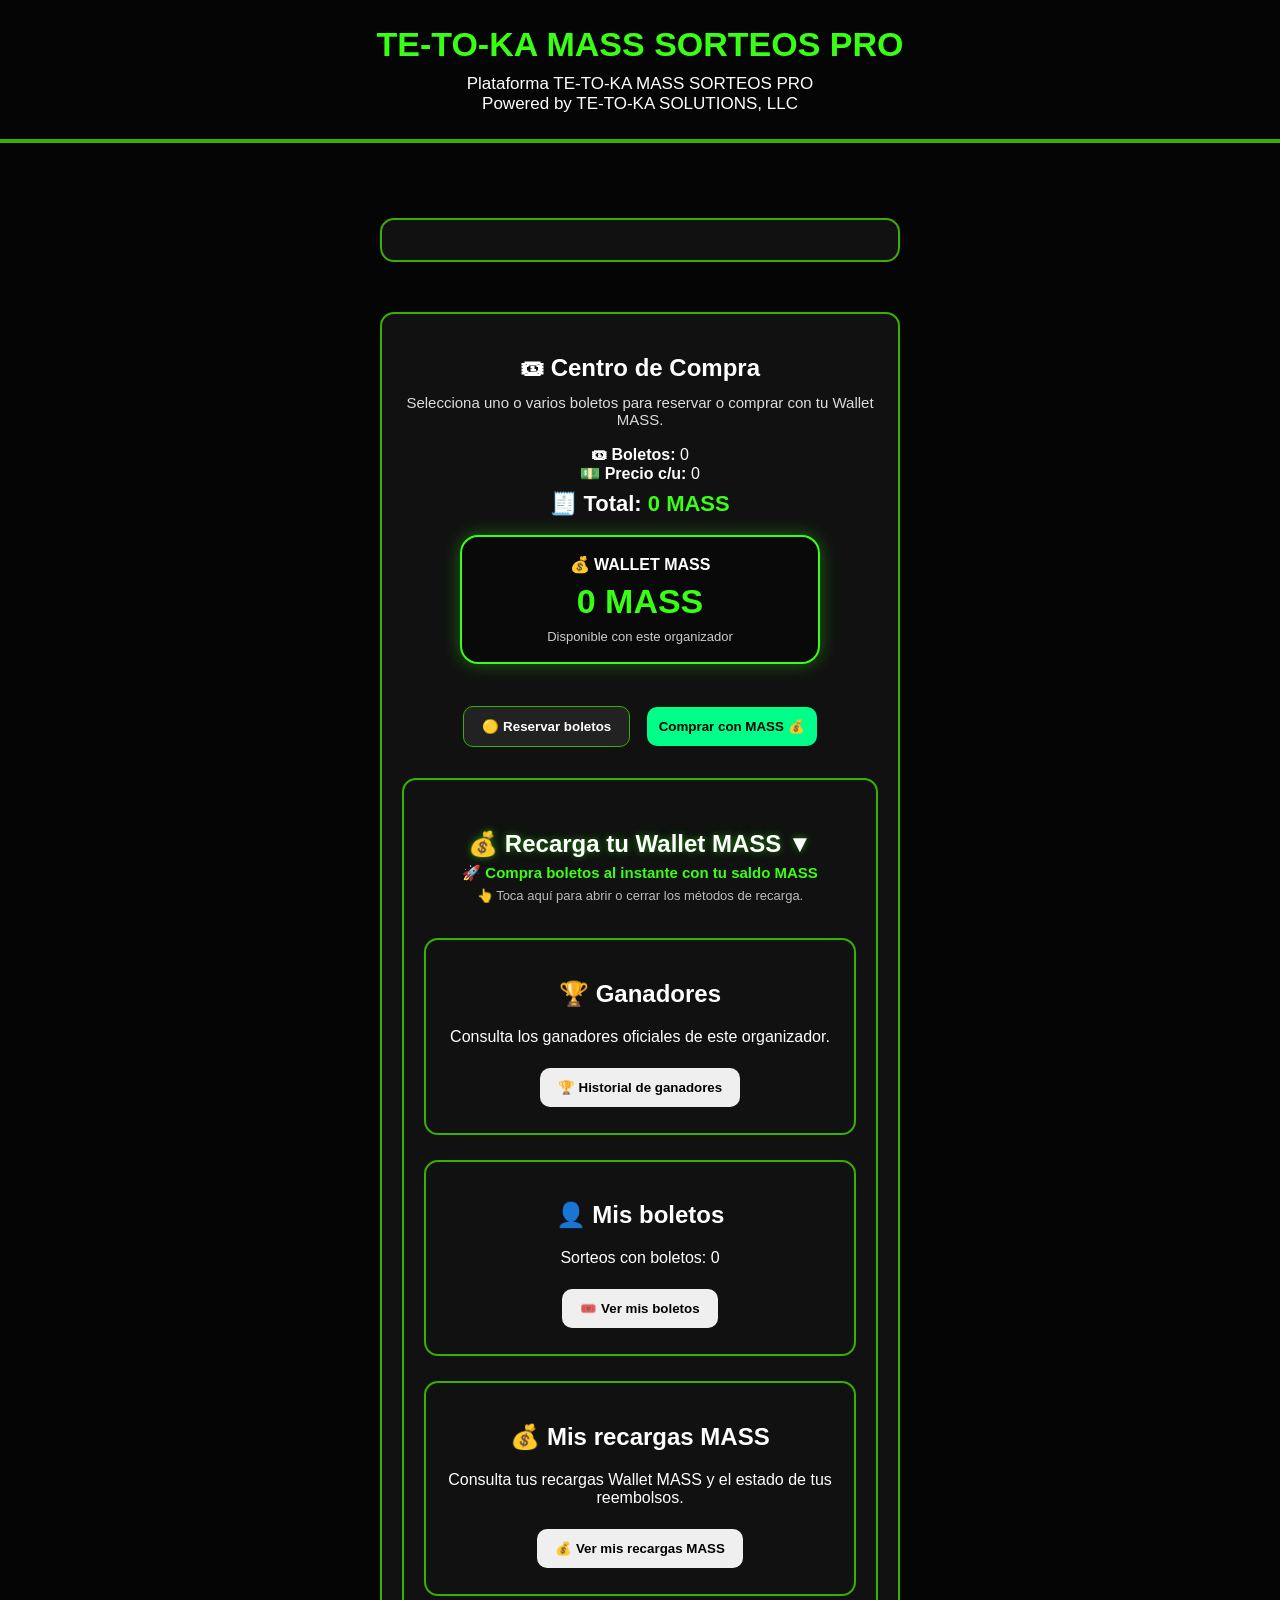
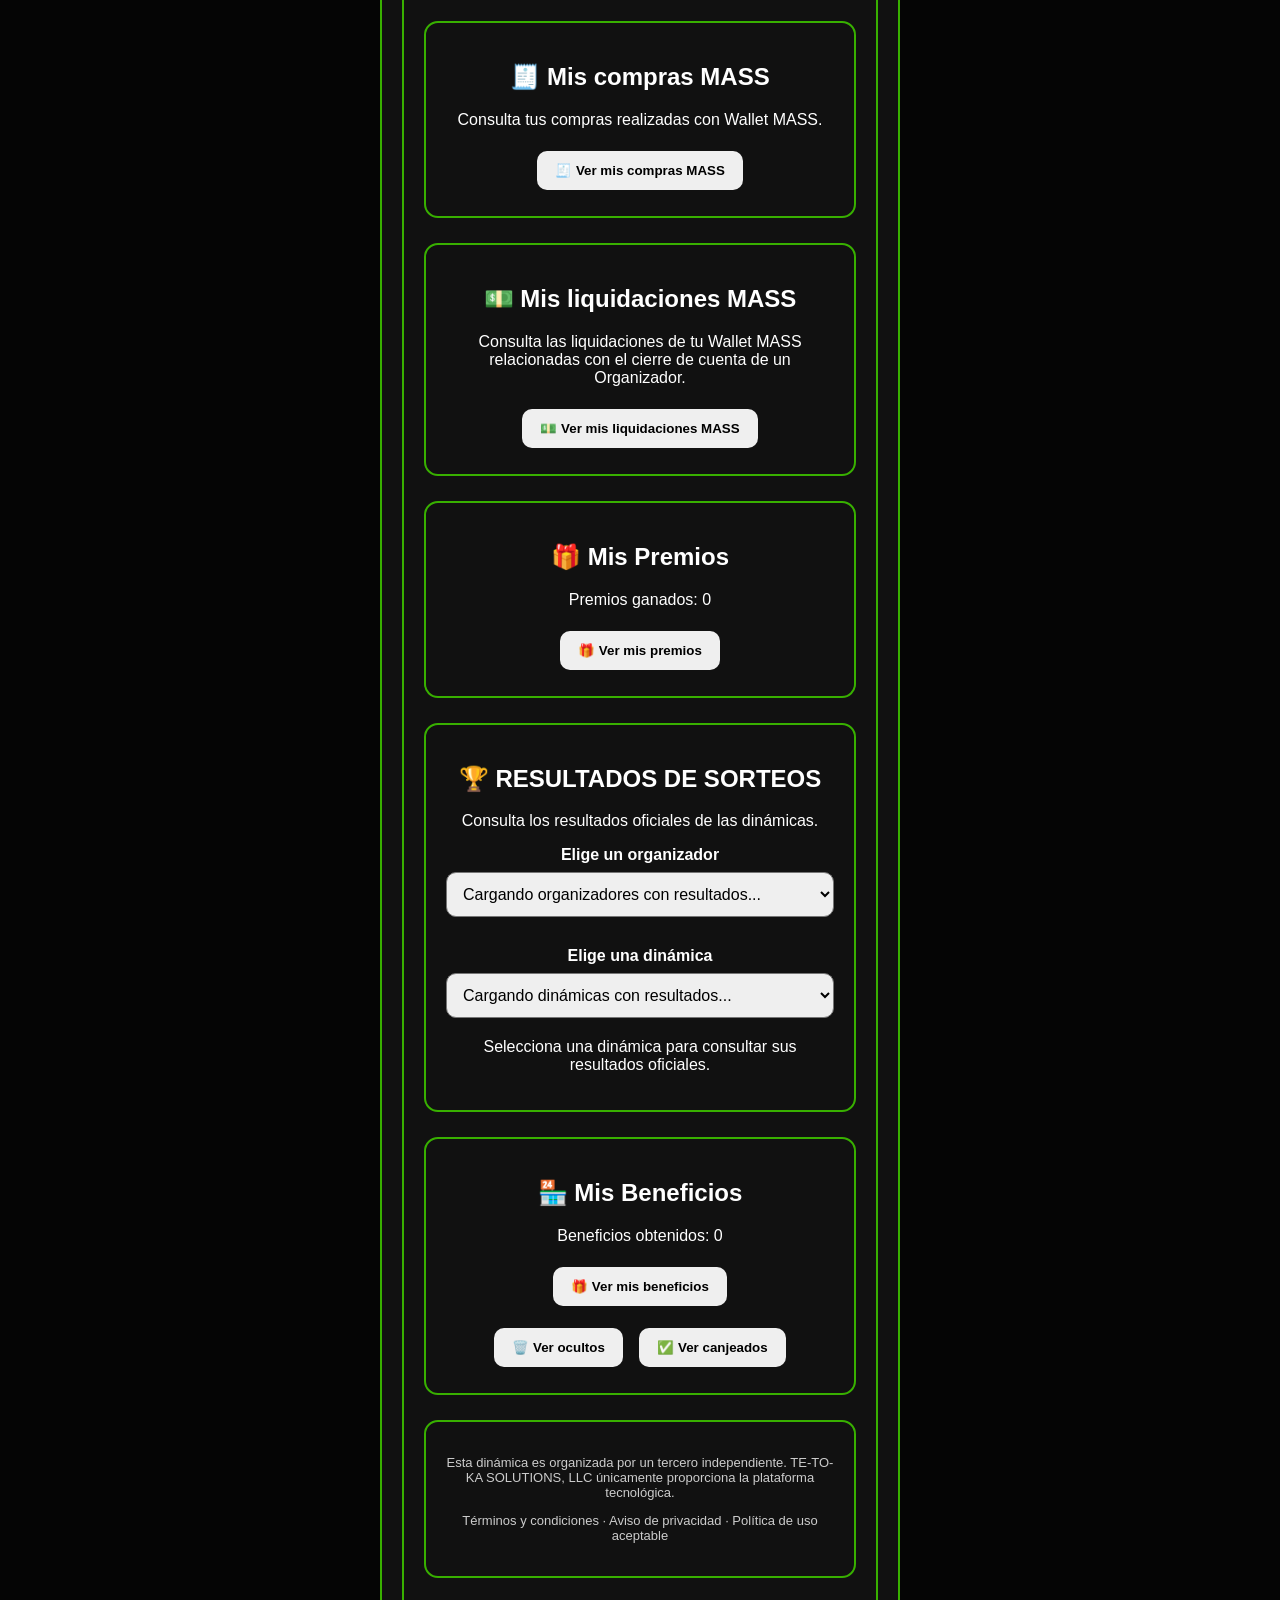
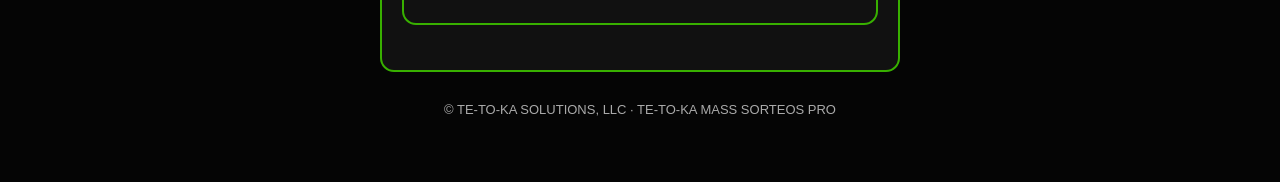
